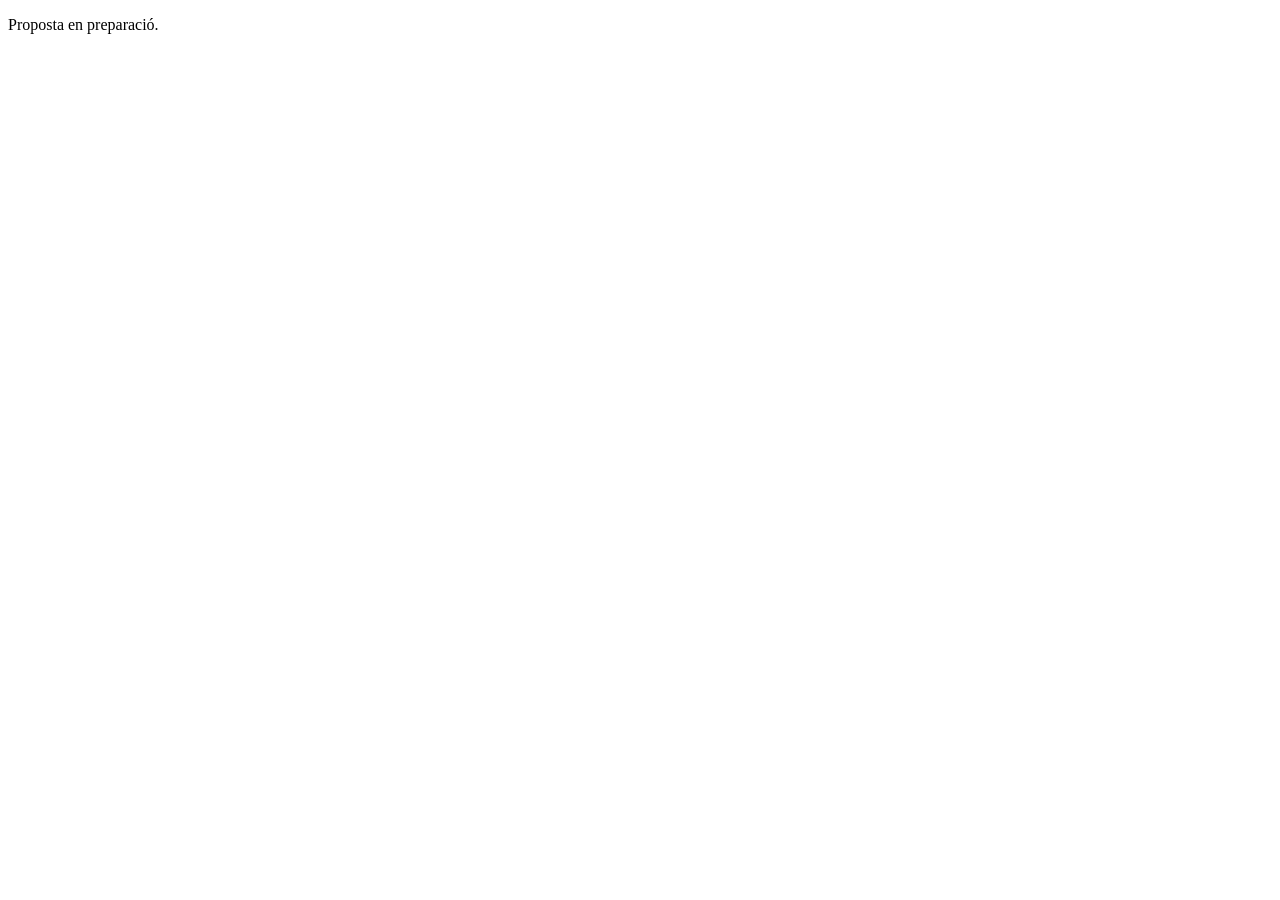
==== prototype/index.html @ 44f66bef "chore: estructura inicial del proyecto Residència Sant Miquel Arcàngel Co-Authored-By: Claude Opus 5" ====
<!doctype html>
<html lang="ca">
<head>
<meta charset="utf-8">
<meta name="viewport" content="width=device-width, initial-scale=1">
<meta name="robots" content="noindex, nofollow">
<title>Residència Sant Miquel Arcàngel — en preparació</title>
</head>
<body><p>Proposta en preparació.</p></body>
</html>
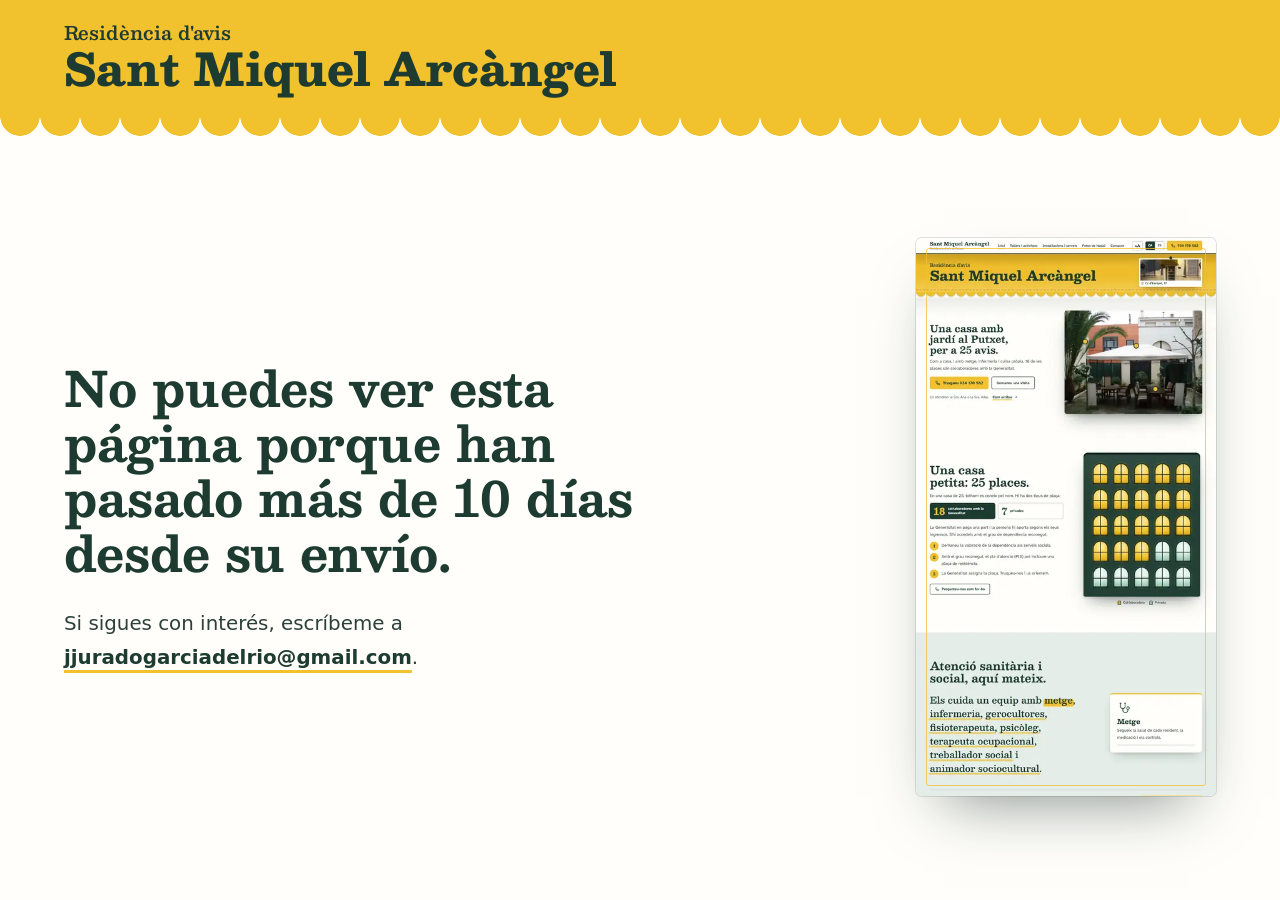
==== commit 3b6f5b48: "feat: prototipo de homepage, dirección «Tendal» Home bilingüe (catalán por defecto, castellano con e" ====
--- a/prototype/index.html
+++ b/prototype/index.html
@@ -2,9 +2,604 @@
 <html lang="ca">
 <head>
 <meta charset="utf-8">
-<meta name="viewport" content="width=device-width, initial-scale=1">
+<meta name="viewport" content="width=device-width, initial-scale=1, viewport-fit=cover">
+<title>Residència d'avis al Putxet, Barcelona | Sant Miquel Arcàngel</title>
+<meta name="description" content="Residència d'avis de 25 places en una torre amb jardí al Putxet (Barcelona): metge, infermeria i cuina pròpia, 18 places col·laboradores amb la Generalitat. Truqueu al 934 170 582.">
+<link rel="canonical" href="https://www.residenciasantmiquel.net/">
+<!-- Prototipo de propuesta: fuera de los buscadores. En la web definitiva, quitar esta línea. -->
 <meta name="robots" content="noindex, nofollow">
-<title>Residència Sant Miquel Arcàngel — en preparació</title>
+<meta name="theme-color" content="#F2C12E">
+<meta property="og:type" content="website">
+<meta property="og:locale" content="ca_ES">
+<meta property="og:locale:alternate" content="es_ES">
+<meta property="og:site_name" content="Residència d'avis Sant Miquel Arcàngel">
+<meta property="og:title" content="Una casa amb jardí al Putxet, per a 25 avis | Sant Miquel Arcàngel">
+<meta property="og:description" content="Residència d'avis a Barcelona amb metge, infermeria i cuina pròpia. 18 places col·laboradores amb la Generalitat. Carrer d'Escipió, 17.">
+<meta property="og:url" content="https://www.residenciasantmiquel.net/">
+<meta property="og:image" content="https://jjurado2026.github.io/residencia-sant-miquel/assets/img/jardin-1280.webp">
+<meta property="og:image:type" content="image/webp">
+<meta property="og:image:width" content="1280">
+<meta property="og:image:height" content="960">
+<meta property="og:image:alt" content="El jardí de la residència Sant Miquel Arcàngel, amb pèrgola, taules i una palmera">
+<meta name="twitter:card" content="summary_large_image">
+<link rel="icon" href="assets/img/favicon.svg" type="image/svg+xml">
+<link rel="apple-touch-icon" href="assets/img/apple-touch-icon.png">
+<script>
+  /* Caducidad: la propuesta se ve 10 días desde su envío (el día de envío cuenta). PROVISIONAL, como si se
+     enviara el 27-oct-2026: visible hasta el jueves 5 de noviembre de 2026 a las 23:59 de Madrid
+     (6-nov 00:00 CET = 5-nov 23:00 UTC). Ajustar al día real de envío. En local no caduca;
+     ?caducada lo simula. */
+  (function () {
+    var fin = Date.UTC(2026, 10, 5, 23, 0);
+    if (/[?&]caducada\b/.test(location.search) || (location.protocol !== 'file:' && !/^(localhost|127\.0\.0\.1)$/.test(location.hostname) && Date.now() >= fin)) {
+      document.documentElement.style.display = 'none';
+      location.replace('caducada.html');
+    }
+  })();
+</script>
+<script>
+  /* Antes del primer pintado: idioma (?idioma=es o el que eligió la persona), texto grande y
+     ?ss (capturas) o «reducir movimiento» → «quieto»: nada se mueve y todo se ve. Si base.js no llega,
+     a los 4 s se pasa a «quieto». */
+  (function (d) {
+    var q = location.search, idioma = null, gran = false;
+    try { idioma = localStorage.getItem('sm-idioma'); gran = localStorage.getItem('sm-text') === 'gran'; } catch (e) {}
+    var m = q.match(/[?&]idioma=(ca|es)\b/);
+    if (m) idioma = m[1];
+    if (idioma === 'es') d.lang = 'es';
+    if (gran) d.classList.add('text-gran');
+    var ss = /[?&]ss\b/.test(q);
+    var quiet = ss || (window.matchMedia && matchMedia('(prefers-reduced-motion: reduce)').matches);
+    d.classList.add(quiet ? 'quieto' : 'anima');
+    if (ss) d.classList.add('captura');
+    setTimeout(function () { if (!window.SM) { d.classList.remove('anima'); d.classList.add('quieto'); } }, 4000);
+  })(document.documentElement);
+</script>
+<link rel="preload" href="assets/fonts/besley.woff2" as="font" type="font/woff2" crossorigin>
+<link rel="preload" href="assets/fonts/atkinson-hyperlegible-next.woff2" as="font" type="font/woff2" crossorigin>
+<link rel="preload" as="image" href="assets/img/jardin-960.webp" imagesrcset="assets/img/jardin-640.webp 640w, assets/img/jardin-960.webp 960w, assets/img/jardin-1280.webp 1280w, assets/img/jardin-1600.webp 1600w" imagesizes="(min-width: 900px) 46vw, 90vw" fetchpriority="high">
+<link rel="stylesheet" href="assets/css/base.css?v=1">
+<link rel="stylesheet" href="assets/css/home.css?v=1">
+<script src="assets/js/base.js?v=1" defer></script>
+<script src="assets/js/home.js?v=1" defer></script>
+<script type="application/ld+json">
+{
+  "@context": "https://schema.org",
+  "@type": "LocalBusiness",
+  "@id": "https://www.residenciasantmiquel.net/#residencia",
+  "name": "Residència d'avis Sant Miquel Arcàngel",
+  "legalName": "Residencia de Ancianos San Miguel Arcángel S.L.",
+  "description": "Residència d'avis de 25 places (18 col·laboradores amb la Generalitat de Catalunya i 7 privades) en una torre amb jardí al Putxet, Barcelona. Metge, infermeria, fisioteràpia, psicologia, teràpia ocupacional, treball social, animació sociocultural i gerocultores; cuina pròpia, podologia i perruqueria.",
+  "url": "https://www.residenciasantmiquel.net/",
+  "image": "https://jjurado2026.github.io/residencia-sant-miquel/assets/img/jardin-1280.webp",
+  "telephone": "+34 934 170 582",
+  "email": "residencia_sant_miquel@hotmail.com",
+  "address": {
+    "@type": "PostalAddress",
+    "streetAddress": "Carrer d'Escipió, 17",
+    "postalCode": "08023",
+    "addressLocality": "Barcelona",
+    "addressRegion": "Catalunya",
+    "addressCountry": "ES"
+  },
+  "geo": { "@type": "GeoCoordinates", "latitude": 41.407642, "longitude": 2.1461396 },
+  "areaServed": "Barcelona",
+  "knowsLanguage": ["ca", "es"],
+  "amenityFeature": [
+    { "@type": "LocationFeatureSpecification", "name": "Jardí", "value": true },
+    { "@type": "LocationFeatureSpecification", "name": "Cuina pròpia", "value": true },
+    { "@type": "LocationFeatureSpecification", "name": "Banys assistits", "value": true }
+  ]
+}
+</script>
 </head>
-<body><p>Proposta en preparació.</p></body>
+<body>
+<svg width="0" height="0" style="position:absolute" aria-hidden="true" focusable="false">
+  <symbol id="i-tel" viewBox="0 0 24 24"><path d="M5 3.5h3.6l1.9 4.8-2.4 1.5a11.5 11.5 0 0 0 6.1 6.1l1.5-2.4 4.8 1.9V19a2 2 0 0 1-2 2A17 17 0 0 1 3 5.5a2 2 0 0 1 2-2z"/></symbol>
+  <symbol id="i-correu" viewBox="0 0 24 24"><rect x="3" y="5" width="18" height="14" rx="2"/><path d="m3.5 6.5 8.5 6.5 8.5-6.5"/></symbol>
+  <symbol id="i-pin" viewBox="0 0 24 24"><path d="M12 21.5s-7-6.3-7-12a7 7 0 0 1 14 0c0 5.7-7 12-7 12z"/><circle cx="12" cy="9.5" r="2.6"/></symbol>
+  <symbol id="i-fletxa" viewBox="0 0 24 24"><path d="M4.5 12h15M13.5 6l6 6-6 6"/></symbol>
+  <symbol id="i-tanca" viewBox="0 0 24 24"><path d="M6 6l12 12M18 6 6 18"/></symbol>
+  <symbol id="i-menu" viewBox="0 0 24 24"><path d="M4 7h16M4 12h16M4 17h16"/></symbol>
+  <symbol id="i-esq" viewBox="0 0 24 24"><path d="M15 5.5 8.5 12l6.5 6.5"/></symbol>
+  <symbol id="i-dre" viewBox="0 0 24 24"><path d="M9 5.5l6.5 6.5L9 18.5"/></symbol>
+  <symbol id="i-check" viewBox="0 0 24 24"><path d="M5 12.5l4.5 4.5L19 7.5"/></symbol>
+  <symbol id="i-metro" viewBox="0 0 24 24"><rect x="5" y="3" width="14" height="14.5" rx="3.5"/><path d="M5 11.5h14M8.5 21l1.6-3.5M15.5 21l-1.6-3.5"/><circle cx="9" cy="14.5" r=".6"/><circle cx="15" cy="14.5" r=".6"/></symbol>
+  <symbol id="i-bus" viewBox="0 0 24 24"><rect x="4" y="3" width="16" height="15" rx="2.5"/><path d="M4 11h16M4 6.5h16M7.5 21v-3M16.5 21v-3"/><circle cx="8" cy="14.5" r=".6"/><circle cx="16" cy="14.5" r=".6"/></symbol>
+  <symbol id="i-tren" viewBox="0 0 24 24"><path d="M7 3h10a3 3 0 0 1 3 3v8a3 3 0 0 1-3 3H7a3 3 0 0 1-3-3V6a3 3 0 0 1 3-3zM4 10h16M12 3v7M8 21l2-4M16 21l-2-4"/></symbol>
+  <symbol id="i-peu" viewBox="0 0 24 24"><path d="M9.2 21c-2.6 0-3.7-2.2-3.1-4.7l1-5.1c.4-1.9 1.9-2.9 3.4-2.4 1.6.5 2.4 2.2 2 4.3l-1 5c-.4 1.9-1 2.9-2.3 2.9z"/><circle cx="14.2" cy="7.2" r="1.1"/><circle cx="16.6" cy="8.6" r=".95"/><circle cx="18.3" cy="10.6" r=".8"/><circle cx="12.2" cy="5" r="1.2"/></symbol>
+  <symbol id="i-metge" viewBox="0 0 24 24"><path d="M6 3v5.5a4 4 0 0 0 8 0V3"/><path d="M10 12.5V15a4.5 4.5 0 0 0 9 0v-1.2"/><circle cx="19" cy="11.6" r="2.2"/><path d="M5 3h2M13 3h2"/></symbol>
+  <symbol id="i-infermeria" viewBox="0 0 24 24"><path d="M20.6 8.8a4.9 4.9 0 0 0-8.6-3.1 4.9 4.9 0 0 0-8.6 3.1c0 5.5 8.6 11.7 8.6 11.7s8.6-6.2 8.6-11.7z"/><path d="M3.6 11.6h4.1l1.8-2.8 2.9 5.6 1.9-2.8h6"/></symbol>
+  <symbol id="i-gerocultora" viewBox="0 0 24 24"><path d="M12 11s-3.6-2.3-3.6-4.6a2 2 0 0 1 3.6-1.2 2 2 0 0 1 3.6 1.2C15.6 8.7 12 11 12 11z"/><path d="M2.5 15h3.7l3.4 1.9h4a1.5 1.5 0 0 0 0-3h-3.1"/><path d="M14.2 15.6l4.5-2.1a1.6 1.6 0 0 1 1.9 2.5L15.5 20.5H7.6L2.5 18"/></symbol>
+  <symbol id="i-fisio" viewBox="0 0 24 24"><circle cx="12" cy="4.6" r="1.9"/><path d="M12 7.6v6.2l-3.4 7M12 13.8l3.4 7M6.5 9.4l5.5 1.2 5.5-1.2"/></symbol>
+  <symbol id="i-psico" viewBox="0 0 24 24"><path d="M4 4.5h10.5a2 2 0 0 1 2 2V11a2 2 0 0 1-2 2H9.2L5.5 16v-3H4a2 2 0 0 1-2-2V6.5a2 2 0 0 1 2-2z"/><path d="M19.5 9h.5a2 2 0 0 1 2 2v4.5a2 2 0 0 1-2 2h-1.4v3l-3.7-3h-3.2"/></symbol>
+  <symbol id="i-to" viewBox="0 0 24 24"><path d="M5 8.5h3.2a2.3 2.3 0 1 1 4.6 0H16v3.2a2.3 2.3 0 1 1 0 4.6V20h-3.2a2.3 2.3 0 1 0-4.6 0H5v-3.7a2.3 2.3 0 1 0 0-4.6z"/></symbol>
+  <symbol id="i-social" viewBox="0 0 24 24"><path d="M6.5 3h7.5l4.5 4.5V21h-12z"/><path d="M14 3v4.5h4.5M9.5 14.2l2 2 4-4.2"/></symbol>
+  <symbol id="i-animador" viewBox="0 0 24 24"><path d="M9 18V6.2l10.5-2.2v11.8"/><circle cx="6.8" cy="18" r="2.2"/><circle cx="17.3" cy="15.8" r="2.2"/><path d="M9 10.2l10.5-2.2"/></symbol>
+  <symbol id="i-cuina" viewBox="0 0 24 24"><path d="M4.5 11h15v3.5a5.5 5.5 0 0 1-5.5 5.5h-4a5.5 5.5 0 0 1-5.5-5.5z"/><path d="M2.5 11h19M9.3 7.6c0-1.5 1.4-1.5 1.4-3M13.6 7.6c0-1.5 1.4-1.5 1.4-3"/></symbol>
+  <symbol id="i-tisores" viewBox="0 0 24 24"><circle cx="6" cy="17.5" r="2.6"/><circle cx="6" cy="6.5" r="2.6"/><path d="M8.2 7.9 20 16.5M8.2 16.1 20 7.5"/></symbol>
+  <symbol id="i-acompanya" viewBox="0 0 24 24"><circle cx="8" cy="6.8" r="2.6"/><circle cx="16.4" cy="6.8" r="2.6"/><path d="M2.8 20v-1.8a4.4 4.4 0 0 1 4.4-4.4h1.6a4.4 4.4 0 0 1 4.4 4.4V20"/><path d="M14.6 13.8h1.6a4.4 4.4 0 0 1 4.4 4.4V20"/></symbol>
+</svg>
+
+<a class="saltar" href="#contingut"><span lang="ca">Salta al contingut</span><span lang="es">Saltar al contenido</span></a>
+
+<header class="cab" data-cab>
+  <div class="cab__dins">
+    <a class="marca" href="https://www.residenciasantmiquel.net/">
+      <span class="marca__nom">Sant Miquel Arcàngel</span>
+      <span class="marca__sub"><span lang="ca">Residència d'avis al Putxet</span><span lang="es">Residencia de mayores en el Putxet</span></span>
+    </a>
+    <nav class="menu" aria-label="Menú">
+      <ul>
+        <li><a href="https://www.residenciasantmiquel.net/" aria-current="page"><span lang="ca">Inici</span><span lang="es">Inicio</span></a></li>
+        <li><a href="https://www.residenciasantmiquel.net/tallers-i-activitats/"><span lang="ca">Tallers i activitats</span><span lang="es">Talleres y actividades</span></a></li>
+        <li><a href="https://www.residenciasantmiquel.net/instal-lacions-serveis/"><span lang="ca">Instal·lacions i serveis</span><span lang="es">Instalaciones y servicios</span></a></li>
+        <li><a href="https://www.residenciasantmiquel.net/fotos-nadal/"><span lang="ca">Fotos de Nadal</span><span lang="es">Fotos de Navidad</span></a></li>
+        <li><a href="https://www.residenciasantmiquel.net/contacte/"><span lang="ca">Contacte</span><span lang="es">Contacto</span></a></li>
+      </ul>
+    </nav>
+    <div class="cab__eines">
+      <button class="eina eina--text" type="button" data-text-gran aria-pressed="false" aria-label="Text gran" data-aria-es="Texto grande"><span class="eina__aa" aria-hidden="true"><small>A</small>A</span><span lang="ca">Text gran</span><span lang="es">Texto grande</span></button>
+      <div class="idioma" role="group" aria-label="Idioma">
+        <button type="button" data-idioma="ca" aria-pressed="true" title="Català">CA</button>
+        <button type="button" data-idioma="es" aria-pressed="false" title="Castellano">ES</button>
+      </div>
+      <a class="boton boton--groc cab__tel" href="tel:+34934170582" aria-label="Truqueu al 934 170 582" data-aria-es="Llame al 934 170 582"><svg class="icona" aria-hidden="true"><use href="#i-tel"/></svg><span>934 170 582</span></a>
+      <button class="cab__obre" type="button" data-obre-menu aria-expanded="false" aria-controls="menu-mobil"><svg class="icona" aria-hidden="true"><use href="#i-menu"/></svg><span class="sr"><span lang="ca">Menú</span><span lang="es">Menú</span></span></button>
+    </div>
+  </div>
+</header>
+
+<div class="menu-mobil" id="menu-mobil" data-menu hidden>
+  <ul>
+    <li><a href="https://www.residenciasantmiquel.net/" aria-current="page"><span lang="ca">Inici</span><span lang="es">Inicio</span></a></li>
+    <li><a href="https://www.residenciasantmiquel.net/tallers-i-activitats/"><span lang="ca">Tallers i activitats</span><span lang="es">Talleres y actividades</span></a></li>
+    <li><a href="https://www.residenciasantmiquel.net/instal-lacions-serveis/"><span lang="ca">Instal·lacions i serveis</span><span lang="es">Instalaciones y servicios</span></a></li>
+    <li><a href="https://www.residenciasantmiquel.net/fotos-nadal/"><span lang="ca">Fotos de Nadal</span><span lang="es">Fotos de Navidad</span></a></li>
+    <li><a href="https://www.residenciasantmiquel.net/contacte/"><span lang="ca">Contacte</span><span lang="es">Contacto</span></a></li>
+  </ul>
+  <div class="menu-mobil__eines">
+    <button class="eina eina--text" type="button" data-text-gran aria-pressed="false" aria-label="Text gran" data-aria-es="Texto grande"><span class="eina__aa" aria-hidden="true"><small>A</small>A</span><span lang="ca">Text gran</span><span lang="es">Texto grande</span></button>
+    <div class="idioma" role="group" aria-label="Idioma">
+      <button type="button" data-idioma="ca" aria-pressed="true" title="Català">CA</button>
+      <button type="button" data-idioma="es" aria-pressed="false" title="Castellano">ES</button>
+    </div>
+  </div>
+  <a class="boton boton--groc menu-mobil__trucar" href="tel:+34934170582"><svg class="icona" aria-hidden="true"><use href="#i-tel"/></svg><span lang="ca">Truqueu al 934 170 582</span><span lang="es">Llame al 934 170 582</span></a>
+</div>
+
+<main id="contingut">
+
+  <!-- 1 · HERO «Tendal»: su toldo amarillo se despliega con el nombre -->
+  <section class="hero" data-hero aria-labelledby="hero-titol">
+    <div class="tendal" data-tendal>
+      <div class="tendal__roda">
+        <div class="tendal__tela">
+          <h1 class="tendal__nom" id="hero-titol">
+            <span class="tendal__pre"><span lang="ca">Residència d'avis</span><span lang="es">Residencia de mayores</span></span>
+            <span class="tendal__gran">Sant Miquel Arcàngel</span>
+          </h1>
+          <figure class="tendal__facana">
+            <span class="tendal__foto"><img data-foto src="assets/img/fachada-800.webp" srcset="assets/img/fachada-480.webp 480w, assets/img/fachada-800.webp 800w, assets/img/fachada-1200.webp 1200w" sizes="(min-width: 900px) 26vw, 1px" width="800" height="279" alt="La façana de la residència al carrer d'Escipió, 17, amb el tendal groc sobre la porta" data-alt-es="La fachada de la residencia en la calle Escipió, 17, con el toldo amarillo sobre la puerta" fetchpriority="high"></span>
+            <figcaption><svg class="icona" aria-hidden="true"><use href="#i-pin"/></svg><span lang="ca">C/ d'Escipió, 17</span><span lang="es">C/ Escipió, 17</span></figcaption>
+          </figure>
+        </div>
+        <div class="tendal__volant" aria-hidden="true" data-bucle><i style="--i:0"></i><i style="--i:1"></i><i style="--i:2"></i><i style="--i:3"></i><i style="--i:4"></i><i style="--i:5"></i><i style="--i:6"></i><i style="--i:7"></i><i style="--i:8"></i><i style="--i:9"></i><i style="--i:10"></i><i style="--i:11"></i><i style="--i:12"></i><i style="--i:13"></i><i style="--i:14"></i><i style="--i:15"></i><i style="--i:16"></i><i style="--i:17"></i><i style="--i:18"></i><i style="--i:19"></i><i style="--i:20"></i><i style="--i:21"></i><i style="--i:22"></i><i style="--i:23"></i><i style="--i:24"></i><i style="--i:25"></i><i style="--i:26"></i><i style="--i:27"></i><i style="--i:28"></i><i style="--i:29"></i><i style="--i:30"></i><i style="--i:31"></i><i style="--i:32"></i><i style="--i:33"></i><i style="--i:34"></i><i style="--i:35"></i><i style="--i:36"></i><i style="--i:37"></i><i style="--i:38"></i><i style="--i:39"></i><i style="--i:40"></i><i style="--i:41"></i><i style="--i:42"></i><i style="--i:43"></i><i style="--i:44"></i><i style="--i:45"></i><i style="--i:46"></i><i style="--i:47"></i><i style="--i:48"></i><i style="--i:49"></i><i style="--i:50"></i><i style="--i:51"></i><i style="--i:52"></i><i style="--i:53"></i><i style="--i:54"></i><i style="--i:55"></i><i style="--i:56"></i><i style="--i:57"></i></div>
+      </div>
+    </div>
+
+    <div class="hero__cos">
+      <div class="hero__text">
+        <p class="hero__lema"><span lang="ca">Una casa amb jardí al Putxet, per a 25&nbsp;avis.</span><span lang="es">Una casa con jardín en el Putxet, para 25&nbsp;mayores.</span></p>
+        <p class="hero__entrada"><span lang="ca">Com a casa, i amb metge, infermeria i cuina pròpia. 18 de les places són col·laboradores amb la Generalitat.</span><span lang="es">Como en casa, y con médico, enfermería y cocina propia. 18 de las plazas son colaboradoras con la Generalitat.</span></p>
+        <div class="hero__accions">
+          <a class="boton boton--groc boton--trucada" href="tel:+34934170582"><svg class="icona" aria-hidden="true"><use href="#i-tel"/></svg><span><strong lang="ca">Truqueu</strong><strong lang="es">Llame</strong> <span class="num">934&nbsp;170&nbsp;582</span></span></a>
+          <a class="boton hero__visita" href="#visita"><span lang="ca">Demaneu una visita</span><span lang="es">Pida una visita</span></a>
+        </div>
+        <p class="hero__qui"><span lang="ca">Us atendran la Sra. Ana o la Sra. Alba.</span><span lang="es">Le atenderán la Sra. Ana o la Sra. Alba.</span> <a class="enllac" href="#arribar"><span lang="ca">Com arribar</span><span lang="es">Cómo llegar</span><svg class="icona" aria-hidden="true"><use href="#i-fletxa"/></svg></a></p>
+      </div>
+
+      <div class="hero__jardi">
+        <figure class="foto-punts" data-punts>
+          <span class="foto-punts__marc"><img data-foto src="assets/img/jardin-960.webp" srcset="assets/img/jardin-640.webp 640w, assets/img/jardin-960.webp 960w, assets/img/jardin-1280.webp 1280w, assets/img/jardin-1600.webp 1600w" sizes="(min-width: 900px) 46vw, 90vw" width="1280" height="960" alt="El jardí de la residència: una pèrgola blanca amb taules i butaques de fusta, una palmera i plantes, davant de la casa" data-alt-es="El jardín de la residencia: una pérgola blanca con mesas y butacas de madera, una palmera y plantas, delante de la casa" fetchpriority="high"></span>
+          <button class="punt" type="button" style="--x:52%;--y:34%;--n:0" data-punt aria-label="La pèrgola" data-aria-es="La pérgola"><span class="punt__etiqueta"><span lang="ca">La pèrgola, per estar a l'ombra</span><span lang="es">La pérgola, para estar a la sombra</span></span></button>
+          <button class="punt punt--esq" type="button" style="--x:66%;--y:76%;--n:1" data-punt aria-label="Taules i butaques" data-aria-es="Mesas y butacas"><span class="punt__etiqueta"><span lang="ca">Taules i butaques per seure a fora</span><span lang="es">Mesas y butacas para sentarse fuera</span></span></button>
+          <button class="punt punt--dre" type="button" style="--x:15%;--y:30%;--n:2" data-punt aria-label="Plantes i una palmera" data-aria-es="Plantas y una palmera"><span class="punt__etiqueta"><span lang="ca">Plantes i una palmera</span><span lang="es">Plantas y una palmera</span></span></button>
+          <figcaption class="sr"><span lang="ca">El jardí</span><span lang="es">El jardín</span></figcaption>
+        </figure>
+      </div>
+    </div>
+  </section>
+
+  <!-- 2 · PLAZAS: 25 ventanas -->
+  <section class="places" id="places" aria-labelledby="places-titol">
+    <div class="places__dins">
+      <div class="places__text" data-revela>
+        <h2 data-paraules id="places-titol"><span lang="ca">Una casa petita: 25&nbsp;places.</span><span lang="es">Una casa pequeña: 25&nbsp;plazas.</span></h2>
+        <p class="places__entrada"><span lang="ca">En una casa de 25, tothom es coneix pel nom. Hi ha dos tipus de plaça:</span><span lang="es">En una casa de 25, todo el mundo se conoce por su nombre. Hay dos tipos de plaza:</span></p>
+
+        <div class="tipus" role="tablist" aria-label="Tipus de plaça" data-tipus>
+          <button class="tipus__boto" type="button" role="tab" id="tab-col" aria-controls="panell-col" aria-selected="true" data-grup="col">
+            <span class="tipus__xifra">18</span><span class="tipus__nom"><span lang="ca">col·laboradores amb la Generalitat</span><span lang="es">colaboradoras con la Generalitat</span></span>
+          </button>
+          <button class="tipus__boto" type="button" role="tab" id="tab-priv" aria-controls="panell-priv" aria-selected="false" tabindex="-1" data-grup="priv">
+            <span class="tipus__xifra">7</span><span class="tipus__nom"><span lang="ca">privades</span><span lang="es">privadas</span></span>
+          </button>
+        </div>
+
+        <div class="panell" role="tabpanel" id="panell-col" aria-labelledby="tab-col">
+          <p><span lang="ca">La Generalitat en paga una part i la persona hi aporta segons els seus ingressos. S'hi accedeix amb el grau de dependència reconegut:</span><span lang="es">La Generalitat paga una parte y la persona aporta según sus ingresos. Se accede con el grado de dependencia reconocido:</span></p>
+          <ol class="passos">
+            <li><span lang="ca">Demaneu la valoració de la dependència als serveis socials.</span><span lang="es">Solicite la valoración de la dependencia en servicios sociales.</span></li>
+            <li><span lang="ca">Amb el grau reconegut, el pla d'atenció (PIA) pot incloure una plaça de residència.</span><span lang="es">Con el grado reconocido, el plan de atención (PIA) puede incluir una plaza de residencia.</span></li>
+            <li><span lang="ca">La Generalitat assigna la plaça. Truqueu-nos i us orientem.</span><span lang="es">La Generalitat asigna la plaza. Llámenos y le orientamos.</span></li>
+          </ol>
+          <a class="boton" href="tel:+34934170582"><svg class="icona" aria-hidden="true"><use href="#i-tel"/></svg><span lang="ca">Pregunteu-nos com fer-ho</span><span lang="es">Pregúntenos cómo hacerlo</span></a>
+        </div>
+        <div class="panell" role="tabpanel" id="panell-priv" aria-labelledby="tab-priv" hidden>
+          <p><span lang="ca">Ingrés directe quan hi ha plaça lliure, sense passar per la llista de la Generalitat. Si teniu el grau de dependència reconegut, potser podeu demanar una ajuda per pagar-la.</span><span lang="es">Ingreso directo cuando hay plaza libre, sin pasar por la lista de la Generalitat. Si tiene el grado de dependencia reconocido, quizá pueda pedir una ayuda para pagarla.</span></p>
+          <ul class="fets">
+            <li><svg class="icona" aria-hidden="true"><use href="#i-check"/></svg><span lang="ca">Habitació individual, doble o triple</span><span lang="es">Habitación individual, doble o triple</span></li>
+            <li><svg class="icona" aria-hidden="true"><use href="#i-check"/></svg><span lang="ca">El mateix equip i la mateixa casa</span><span lang="es">El mismo equipo y la misma casa</span></li>
+          </ul>
+          <a class="boton" href="tel:+34934170582"><svg class="icona" aria-hidden="true"><use href="#i-tel"/></svg><span lang="ca">Pregunteu preu i disponibilitat</span><span lang="es">Pregunte precio y disponibilidad</span></a>
+        </div>
+      </div>
+
+      <div class="facana25" data-finestres data-grup-actiu="tots">
+        <div class="facana25__mur" role="img" aria-label="25 places: 18 col·laboradores amb la Generalitat i 7 privades" data-aria-es="25 plazas: 18 colaboradoras con la Generalitat y 7 privadas">
+          <span class="finestra" data-g="col" style="--i:0"></span><span class="finestra" data-g="col" style="--i:1"></span><span class="finestra" data-g="col" style="--i:2"></span><span class="finestra" data-g="col" style="--i:3"></span><span class="finestra" data-g="col" style="--i:4"></span>
+          <span class="finestra" data-g="col" style="--i:5"></span><span class="finestra" data-g="col" style="--i:6"></span><span class="finestra" data-g="col" style="--i:7"></span><span class="finestra" data-g="col" style="--i:8"></span><span class="finestra" data-g="col" style="--i:9"></span>
+          <span class="finestra" data-g="col" style="--i:10"></span><span class="finestra" data-g="col" style="--i:11"></span><span class="finestra" data-g="col" style="--i:12"></span><span class="finestra" data-g="col" style="--i:13"></span><span class="finestra" data-g="col" style="--i:14"></span>
+          <span class="finestra" data-g="col" style="--i:15"></span><span class="finestra" data-g="col" style="--i:16"></span><span class="finestra" data-g="col" style="--i:17"></span><span class="finestra" data-g="priv" style="--i:18"></span><span class="finestra" data-g="priv" style="--i:19"></span>
+          <span class="finestra" data-g="priv" style="--i:20"></span><span class="finestra" data-g="priv" style="--i:21"></span><span class="finestra" data-g="priv" style="--i:22"></span><span class="finestra" data-g="priv" style="--i:23"></span><span class="finestra" data-g="priv" style="--i:24"></span>
+        </div>
+        <p class="facana25__peu" aria-hidden="true"><span class="clau clau--col"></span><span lang="ca">Col·laboradora</span><span lang="es">Colaboradora</span><span class="clau clau--priv"></span><span lang="ca">Privada</span><span lang="es">Privada</span></p>
+      </div>
+    </div>
+  </section>
+
+  <!-- 3 · EQUIPO: la frase que nombra los oficios -->
+  <section class="equip" id="equip" aria-labelledby="equip-titol">
+    <div class="equip__dins">
+      <h2 data-paraules id="equip-titol" data-revela><span lang="ca">Atenció sanitària i social, aquí mateix.</span><span lang="es">Atención sanitaria y social, aquí mismo.</span></h2>
+      <div class="equip__cos" data-equip>
+        <p class="equip__frase" data-revela>
+          <span lang="ca">Els cuida un equip amb <button type="button" class="ofici" data-ofici="metge">metge</button>, <button type="button" class="ofici" data-ofici="infermeria">infermeria</button>, <button type="button" class="ofici" data-ofici="gerocultores">gerocultores</button>, <button type="button" class="ofici" data-ofici="fisio">fisioterapeuta</button>, <button type="button" class="ofici" data-ofici="psico">psicòleg</button>, <button type="button" class="ofici" data-ofici="to">terapeuta ocupacional</button>, <button type="button" class="ofici" data-ofici="social">treballador social</button> i <button type="button" class="ofici" data-ofici="animador">animador sociocultural</button>.</span>
+          <span lang="es">Los cuida un equipo con <button type="button" class="ofici" data-ofici="metge">médico</button>, <button type="button" class="ofici" data-ofici="infermeria">enfermería</button>, <button type="button" class="ofici" data-ofici="gerocultores">gerocultoras</button>, <button type="button" class="ofici" data-ofici="fisio">fisioterapeuta</button>, <button type="button" class="ofici" data-ofici="psico">psicólogo</button>, <button type="button" class="ofici" data-ofici="to">terapeuta ocupacional</button>, <button type="button" class="ofici" data-ofici="social">trabajador social</button> y <button type="button" class="ofici" data-ofici="animador">animador sociocultural</button>.</span>
+        </p>
+        <div class="fitxa" data-fitxa aria-live="polite">
+          <div class="fitxa__dins" data-fitxa-dins>
+            <svg class="fitxa__icona icona" aria-hidden="true"><use href="#i-metge"/></svg>
+            <p class="fitxa__rol" data-fitxa-rol>Metge</p>
+            <p class="fitxa__que" data-fitxa-que>Segueix la salut de cada resident, la medicació i els controls.</p>
+          </div>
+          <div class="fitxa__progres" aria-hidden="true"><i data-fitxa-barra></i></div>
+        </div>
+      </div>
+      <div class="equip__peu" data-revela>
+        <ul class="serveis">
+          <li><svg class="icona" aria-hidden="true"><use href="#i-peu"/></svg><span lang="ca">Podologia</span><span lang="es">Podología</span></li>
+          <li><svg class="icona" aria-hidden="true"><use href="#i-tisores"/></svg><span lang="ca">Perruqueria</span><span lang="es">Peluquería</span></li>
+          <li><svg class="icona" aria-hidden="true"><use href="#i-acompanya"/></svg><span lang="ca">Servei d'acompanyament</span><span lang="es">Servicio de acompañamiento</span></li>
+          <li><svg class="icona" aria-hidden="true"><use href="#i-cuina"/></svg><span lang="ca">Cuina pròpia</span><span lang="es">Cocina propia</span></li>
+        </ul>
+        <a class="boton boton--groc" href="tel:+34934170582"><svg class="icona" aria-hidden="true"><use href="#i-tel"/></svg><span lang="ca">Truqueu i us ho expliquem</span><span lang="es">Llame y se lo explicamos</span></a>
+      </div>
+    </div>
+  </section>
+
+  <!-- 4 · LA CASA: pila de fotos sobre la pared de dos tonos de sus salas -->
+  <section class="casa" id="casa" aria-labelledby="casa-titol">
+    <div class="casa__dins">
+      <div class="casa__text" data-revela>
+        <h2 data-paraules id="casa-titol"><span lang="ca">La casa, per dins.</span><span lang="es">La casa, por dentro.</span></h2>
+        <p><span lang="ca">Una torre amb jardí, adaptada per als avis. Habitacions individuals, dobles i triples, totes exteriors.</span><span lang="es">Una torre con jardín, adaptada para los mayores. Habitaciones individuales, dobles y triples, todas exteriores.</span></p>
+        <ol class="estances" data-estances aria-label="Estances" data-aria-es="Estancias">
+          <li><button type="button" data-estanca="0" aria-pressed="true"><span lang="ca">El jardí</span><span lang="es">El jardín</span></button></li>
+          <li><button type="button" data-estanca="1" aria-pressed="false"><span lang="ca">Habitació individual</span><span lang="es">Habitación individual</span></button></li>
+          <li><button type="button" data-estanca="2" aria-pressed="false"><span lang="ca">Habitació doble</span><span lang="es">Habitación doble</span></button></li>
+          <li><button type="button" data-estanca="3" aria-pressed="false"><span lang="ca">La sala</span><span lang="es">La sala</span></button></li>
+          <li><button type="button" data-estanca="4" aria-pressed="false"><span lang="ca">Els passadissos</span><span lang="es">Los pasillos</span></button></li>
+          <li><button type="button" data-estanca="5" aria-pressed="false"><span lang="ca">Els banys</span><span lang="es">Los baños</span></button></li>
+        </ol>
+        <div class="accions">
+          <a class="boton boton--groc" href="#visita"><span lang="ca">Veniu a veure-la</span><span lang="es">Venga a verla</span></a>
+          <a class="enllac" href="https://www.residenciasantmiquel.net/instal-lacions-serveis/"><span lang="ca">Totes les fotos de la casa</span><span lang="es">Todas las fotos de la casa</span><svg class="icona" aria-hidden="true"><use href="#i-fletxa"/></svg></a>
+        </div>
+      </div>
+
+      <div class="pila" data-pila data-bucle>
+        <div class="pila__cartes" data-pila-cartes>
+          <figure class="carta carta--h" data-carta="0">
+            <img data-foto src="assets/img/pergola-960.webp" srcset="assets/img/pergola-640.webp 640w, assets/img/pergola-960.webp 960w, assets/img/pergola-1280.webp 1280w" sizes="(min-width: 960px) 44vw, 88vw" width="1280" height="960" loading="lazy" decoding="async" alt="La pèrgola del jardí, amb butaques de fusta amb coixins, taules i plantes en testos" data-alt-es="La pérgola del jardín, con butacas de madera con cojines, mesas y plantas en macetas">
+          </figure>
+          <figure class="carta carta--h" data-carta="1">
+            <img data-foto src="assets/img/habitacion-individual-960.webp" srcset="assets/img/habitacion-individual-640.webp 640w, assets/img/habitacion-individual-960.webp 960w, assets/img/habitacion-individual-1280.webp 1280w" sizes="(min-width: 960px) 44vw, 88vw" width="1280" height="960" loading="lazy" decoding="async" alt="Una habitació individual amb llit, prestatgeria i finestra amb cortines" data-alt-es="Una habitación individual con cama, estantería y ventana con cortinas">
+          </figure>
+          <figure class="carta carta--v" data-carta="2">
+            <img data-foto src="assets/img/habitacion-doble-720.webp" srcset="assets/img/habitacion-doble-480.webp 480w, assets/img/habitacion-doble-720.webp 720w, assets/img/habitacion-doble-960.webp 960w" sizes="(min-width: 960px) 33vw, 66vw" width="960" height="1280" loading="lazy" decoding="async" alt="Una habitació doble amb dos llits i una finestra assolellada" data-alt-es="Una habitación doble con dos camas y una ventana soleada">
+          </figure>
+          <figure class="carta carta--v" data-carta="3">
+            <img data-foto src="assets/img/sala-estar-720.webp" srcset="assets/img/sala-estar-480.webp 480w, assets/img/sala-estar-720.webp 720w, assets/img/sala-estar-960.webp 960w" sizes="(min-width: 960px) 33vw, 66vw" width="960" height="1280" loading="lazy" decoding="async" alt="Un racó de la sala amb dues butaques de vímet, una tauleta i un quadre d'un paó a la paret groga" data-alt-es="Un rincón de la sala con dos butacas de mimbre, una mesita y un cuadro de un pavo real en la pared amarilla">
+          </figure>
+          <figure class="carta carta--v" data-carta="4">
+            <img data-foto src="assets/img/pasillo-720.webp" srcset="assets/img/pasillo-480.webp 480w, assets/img/pasillo-720.webp 720w, assets/img/pasillo-960.webp 960w" sizes="(min-width: 960px) 33vw, 66vw" width="960" height="1280" loading="lazy" decoding="async" alt="Un passadís llarg i lluminós amb passamans a les parets" data-alt-es="Un pasillo largo y luminoso con pasamanos en las paredes">
+          </figure>
+          <figure class="carta carta--v" data-carta="5">
+            <img data-foto src="assets/img/bano-asistido-576.webp" srcset="assets/img/bano-asistido-480.webp 480w, assets/img/bano-asistido-576.webp 576w" sizes="(min-width: 960px) 33vw, 66vw" width="576" height="768" loading="lazy" decoding="async" alt="Un bany assistit amb plat de dutxa a terra, cadira de dutxa amb rodes i barres per agafar-se" data-alt-es="Un baño asistido con plato de ducha a ras de suelo, silla de ducha con ruedas y barras para agarrarse">
+          </figure>
+        </div>
+        <div class="pila__peu">
+          <p class="pila__text" data-pila-text aria-live="polite"><span lang="ca">El jardí, amb pèrgola i ombra.</span><span lang="es">El jardín, con pérgola y sombra.</span></p>
+          <div class="pila__botons">
+            <button type="button" class="rodo" data-pila-ant><svg class="icona" aria-hidden="true"><use href="#i-esq"/></svg><span class="sr"><span lang="ca">Foto anterior</span><span lang="es">Foto anterior</span></span></button>
+            <button type="button" class="rodo" data-pila-seg><svg class="icona" aria-hidden="true"><use href="#i-dre"/></svg><span class="sr"><span lang="ca">Foto següent</span><span lang="es">Foto siguiente</span></span></button>
+          </div>
+        </div>
+      </div>
+    </div>
+  </section>
+
+  <!-- 5 · TALLERES: exposición «Fet a Sant Miquel» con luces de cuadro -->
+  <section class="tallers" id="tallers" aria-labelledby="tallers-titol">
+    <div class="tallers__dins">
+      <div class="tallers__cap" data-revela>
+        <h2 data-paraules id="tallers-titol"><span lang="ca">Fet a Sant Miquel.</span><span lang="es">Hecho en Sant Miquel.</span></h2>
+        <p><span lang="ca">Obres dels tallers d'expressió plàstica, pintades i retallades a mà. Cada setmana hi ha tallers per moure el cos, la memòria i les mans.</span><span lang="es">Obras de los talleres de expresión plástica, pintadas y recortadas a mano. Cada semana hay talleres para mover el cuerpo, la memoria y las manos.</span></p>
+        <ul class="tallers__llista">
+          <li><span lang="ca">Psicomotricitat</span><span lang="es">Psicomotricidad</span></li>
+          <li><span lang="ca">Orientació a la realitat</span><span lang="es">Orientación a la realidad</span></li>
+          <li><span lang="ca">Calendari i notícies</span><span lang="es">Calendario y noticias</span></li>
+          <li><span lang="ca">Expressió plàstica</span><span lang="es">Expresión plástica</span></li>
+          <li><span lang="ca">Estimulació cognitiva</span><span lang="es">Estimulación cognitiva</span></li>
+          <li><span lang="ca">Cinema</span><span lang="es">Cine</span></li>
+          <li><span lang="ca">Bingo</span><span lang="es">Bingo</span></li>
+        </ul>
+      </div>
+
+      <ul class="expo" data-expo data-bucle>
+        <li class="obra obra--v" style="--i:0">
+          <span class="obra__llum" aria-hidden="true"></span>
+          <button type="button" class="obra__marc" data-obra="0"><img data-foto src="assets/img/obra-miro-400.webp" srcset="assets/img/obra-miro-400.webp 400w, assets/img/obra-miro-576.webp 576w" sizes="(min-width: 1100px) 17vw, 40vw" width="576" height="768" loading="lazy" decoding="async" alt="Pintura emmarcada a la manera de Miró: un ocell vermell i blau amb una vora de colors" data-alt-es="Pintura enmarcada a la manera de Miró: un pájaro rojo y azul con un borde de colores"></button>
+          <p class="cartela"><strong><span lang="ca">A la manera de Miró</span><span lang="es">A la manera de Miró</span></strong><span lang="ca">Pintura</span><span lang="es">Pintura</span></p>
+        </li>
+        <li class="obra obra--h" style="--i:1">
+          <span class="obra__llum" aria-hidden="true"></span>
+          <button type="button" class="obra__marc" data-obra="1"><img data-foto src="assets/img/obra-flores-colores-480.webp" srcset="assets/img/obra-flores-colores-480.webp 480w, assets/img/obra-flores-colores-800.webp 800w" sizes="(min-width: 1100px) 24vw, 56vw" width="800" height="600" loading="lazy" decoding="async" alt="Làmina de flors de molts colors pintades sobre fons verd" data-alt-es="Lámina de flores de muchos colores pintadas sobre fondo verde"></button>
+          <p class="cartela"><strong><span lang="ca">Flors de colors</span><span lang="es">Flores de colores</span></strong><span lang="ca">Dibuix i color</span><span lang="es">Dibujo y color</span></p>
+        </li>
+        <li class="obra obra--v" style="--i:2">
+          <span class="obra__llum" aria-hidden="true"></span>
+          <button type="button" class="obra__marc" data-obra="2"><img data-foto src="assets/img/obra-jarron-claveles-400.webp" srcset="assets/img/obra-jarron-claveles-400.webp 400w, assets/img/obra-jarron-claveles-576.webp 576w" sizes="(min-width: 1100px) 17vw, 40vw" width="576" height="768" loading="lazy" decoding="async" alt="Dibuix d'un gerro blau amb clavells vermells" data-alt-es="Dibujo de un jarrón azul con claveles rojos"></button>
+          <p class="cartela"><strong><span lang="ca">Gerro amb clavells</span><span lang="es">Jarrón con claveles</span></strong><span lang="ca">Dibuix</span><span lang="es">Dibujo</span></p>
+        </li>
+        <li class="obra obra--h" style="--i:3">
+          <span class="obra__llum" aria-hidden="true"></span>
+          <button type="button" class="obra__marc" data-obra="3"><img data-foto src="assets/img/obra-flores-papel-480.webp" srcset="assets/img/obra-flores-papel-480.webp 480w, assets/img/obra-flores-papel-800.webp 800w" sizes="(min-width: 1100px) 24vw, 56vw" width="800" height="600" loading="lazy" decoding="async" alt="Flors de paper de colors en gots decorats sobre una taula" data-alt-es="Flores de papel de colores en vasos decorados sobre una mesa"></button>
+          <p class="cartela"><strong><span lang="ca">Flors de paper</span><span lang="es">Flores de papel</span></strong><span lang="ca">Paper i pintura</span><span lang="es">Papel y pintura</span></p>
+        </li>
+        <li class="obra obra--v" style="--i:4">
+          <span class="obra__llum" aria-hidden="true"></span>
+          <button type="button" class="obra__marc" data-obra="4"><img data-foto src="assets/img/obra-postal-sant-jordi-400.webp" srcset="assets/img/obra-postal-sant-jordi-400.webp 400w, assets/img/obra-postal-sant-jordi-576.webp 576w" sizes="(min-width: 1100px) 17vw, 40vw" width="576" height="768" loading="lazy" decoding="async" alt="Postal pintada a mà amb les paraules Sant Jordi en vermell i groc" data-alt-es="Postal pintada a mano con las palabras Sant Jordi en rojo y amarillo"></button>
+          <p class="cartela"><strong><span lang="ca">Postal de Sant Jordi</span><span lang="es">Postal de Sant Jordi</span></strong><span lang="ca">Retall i color</span><span lang="es">Recorte y color</span></p>
+        </li>
+        <li class="obra obra--v" style="--i:5">
+          <span class="obra__llum" aria-hidden="true"></span>
+          <button type="button" class="obra__marc" data-obra="5"><img data-foto src="assets/img/obra-jarron-flores-400.webp" srcset="assets/img/obra-jarron-flores-400.webp 400w, assets/img/obra-jarron-flores-576.webp 576w" sizes="(min-width: 1100px) 17vw, 40vw" width="576" height="768" loading="lazy" decoding="async" alt="Dibuix d'un gerro blau clar amb flors vermelles sobre una base marró" data-alt-es="Dibujo de un jarrón azul claro con flores rojas sobre una base marrón"></button>
+          <p class="cartela"><strong><span lang="ca">Gerro de flors</span><span lang="es">Jarrón de flores</span></strong><span lang="ca">Dibuix</span><span lang="es">Dibujo</span></p>
+        </li>
+      </ul>
+
+      <div class="taller" data-revela>
+        <figure class="taller__foto">
+          <span class="taller__marc"><img data-foto src="assets/img/taller-rosas-480.webp" srcset="assets/img/taller-rosas-480.webp 480w, assets/img/taller-rosas-800.webp 800w" sizes="(min-width: 900px) 30vw, 90vw" width="800" height="600" loading="lazy" decoding="async" alt="Unes mans sostenen dues roses de paper vermelles acabades de pintar" data-alt-es="Unas manos sostienen dos rosas de papel rojas recién pintadas"></span>
+          <figcaption><span lang="ca">Roses de Sant Jordi, retallades i pintades a mà.</span><span lang="es">Rosas de Sant Jordi, recortadas y pintadas a mano.</span></figcaption>
+        </figure>
+        <figure class="taller__foto">
+          <span class="taller__marc"><img data-foto src="assets/img/taller-pintando-rosa-480.webp" srcset="assets/img/taller-pintando-rosa-480.webp 480w, assets/img/taller-pintando-rosa-800.webp 800w" sizes="(min-width: 900px) 30vw, 90vw" width="800" height="600" loading="lazy" decoding="async" alt="Una mà pinta de vermell una rosa de paper amb un retolador" data-alt-es="Una mano pinta de rojo una rosa de papel con un rotulador"></span>
+          <figcaption><span lang="ca">Al taller d'expressió plàstica.</span><span lang="es">En el taller de expresión plástica.</span></figcaption>
+        </figure>
+        <figure class="taller__foto taller__foto--v">
+          <span class="taller__marc"><img data-foto src="assets/img/taller-angel-400.webp" srcset="assets/img/taller-angel-400.webp 400w, assets/img/taller-angel-576.webp 576w" sizes="(min-width: 900px) 20vw, 60vw" width="576" height="768" loading="lazy" decoding="async" alt="Una resident pinta un àngel de guix amb un pinzell" data-alt-es="Una residente pinta un ángel de yeso con un pincel"></span>
+          <figcaption><span lang="ca">Àngels de guix, pintats al taller.</span><span lang="es">Ángeles de yeso, pintados en el taller.</span></figcaption>
+        </figure>
+      </div>
+      <p class="tallers__mes" data-revela><a class="enllac" href="https://www.residenciasantmiquel.net/tallers-i-activitats/"><span lang="ca">Veure els tallers i les activitats</span><span lang="es">Ver los talleres y las actividades</span><svg class="icona" aria-hidden="true"><use href="#i-fletxa"/></svg></a></p>
+    </div>
+  </section>
+
+  <!-- 6 · FIESTAS: el calendario que pasa las hojas -->
+  <section class="festes" id="festes" aria-labelledby="festes-titol">
+    <div class="festes__dins">
+      <div class="festes__text" data-revela>
+        <h2 data-paraules id="festes-titol"><span lang="ca">Les festes, a casa.</span><span lang="es">Las fiestas, en casa.</span></h2>
+        <p><span lang="ca">Celebrem les festes tradicionals i els aniversaris, i fem excursions.</span><span lang="es">Celebramos las fiestas tradicionales y los cumpleaños, y hacemos excursiones.</span></p>
+        <p class="festes__ara" data-ara hidden></p>
+        <div class="nadal">
+          <figure class="nadal__foto"><img data-foto src="assets/img/navidad-baile-480.webp" srcset="assets/img/navidad-baile-480.webp 480w, assets/img/navidad-baile-800.webp 800w" sizes="(min-width: 960px) 20vw, 44vw" width="800" height="600" loading="lazy" decoding="async" alt="Residents i treballadores ballen a la festa de Nadal, amb barrets de Pare Noel" data-alt-es="Residentes y trabajadoras bailan en la fiesta de Navidad, con gorros de Papá Noel"></figure>
+          <figure class="nadal__foto"><img data-foto src="assets/img/navidad-concierto-480.webp" srcset="assets/img/navidad-concierto-480.webp 480w, assets/img/navidad-concierto-800.webp 800w" sizes="(min-width: 960px) 20vw, 44vw" width="800" height="600" loading="lazy" decoding="async" alt="Concert de Nadal a la sala: una cantant i un músic als teclats davant dels residents" data-alt-es="Concierto de Navidad en la sala: una cantante y un músico a los teclados frente a los residentes"></figure>
+        </div>
+        <a class="boton boton--clar" href="https://www.residenciasantmiquel.net/fotos-nadal/"><span lang="ca">Veure les fotos de Nadal</span><span lang="es">Ver las fotos de Navidad</span></a>
+      </div>
+
+      <div class="calendari" data-calendari data-bucle>
+        <div class="calendari__suport" aria-hidden="true"><i></i><i></i></div>
+        <div class="calendari__fulls" data-fulls aria-live="polite"></div>
+        <div class="calendari__botons">
+          <button type="button" class="rodo rodo--clar" data-full-ant><svg class="icona" aria-hidden="true"><use href="#i-esq"/></svg><span class="sr"><span lang="ca">Festa anterior</span><span lang="es">Fiesta anterior</span></span></button>
+          <button type="button" class="rodo rodo--clar" data-full-seg><svg class="icona" aria-hidden="true"><use href="#i-dre"/></svg><span class="sr"><span lang="ca">Festa següent</span><span lang="es">Fiesta siguiente</span></span></button>
+        </div>
+      </div>
+    </div>
+  </section>
+
+  <!-- 7 · CÓMO LLEGAR: la ruta a pie real desde Plaça Lesseps -->
+  <section class="arribar" id="arribar" aria-labelledby="arribar-titol">
+    <div class="arribar__dins">
+      <div class="arribar__text" data-revela>
+        <h2 data-paraules id="arribar-titol"><span lang="ca">A sis minuts a peu del metro de Lesseps.</span><span lang="es">A seis minutos a pie del metro de Lesseps.</span></h2>
+        <figure class="porta">
+          <span class="porta__marc"><img data-foto src="assets/img/fachada-800.webp" srcset="assets/img/fachada-480.webp 480w, assets/img/fachada-800.webp 800w, assets/img/fachada-1200.webp 1200w" sizes="(min-width: 960px) 36vw, 92vw" width="800" height="279" loading="lazy" decoding="async" alt="La porta de la residència amb el tendal groc al carrer d'Escipió, 17" data-alt-es="La puerta de la residencia con el toldo amarillo en la calle Escipió, 17"></span>
+          <figcaption><span lang="ca">Busqueu el tendal groc al número 17.</span><span lang="es">Busque el toldo amarillo en el número 17.</span></figcaption>
+        </figure>
+        <address class="adreca">Carrer d'Escipió, 17<br>08023 Barcelona <span lang="ca">(el Putxet)</span><span lang="es">(el Putxet)</span></address>
+        <ul class="transport">
+          <li><span class="transport__icona transport__icona--metro"><svg class="icona" aria-hidden="true"><use href="#i-metro"/></svg></span><span><strong>Metro L3 Lesseps</strong> <span lang="ca">a 6 minuts a peu</span><span lang="es">a 6 minutos a pie</span></span></li>
+          <li><span class="transport__icona"><svg class="icona" aria-hidden="true"><use href="#i-bus"/></svg></span><span><strong>Bus 131</strong> <span lang="ca">a la porta</span><span lang="es">en la puerta</span></span></li>
+          <li><span class="transport__icona"><svg class="icona" aria-hidden="true"><use href="#i-bus"/></svg></span><span><strong>V17, 22 i 87</strong> <span lang="ca">a la cantonada, a l'Av. República Argentina</span><span lang="es">en la esquina, en la Av. República Argentina</span></span></li>
+          <li><span class="transport__icona"><svg class="icona" aria-hidden="true"><use href="#i-tren"/></svg></span><span><strong>FGC L7 Pàdua</strong> <span lang="ca">a 8 minuts a peu</span><span lang="es">a 8 minutos a pie</span></span></li>
+        </ul>
+        <p class="arribar__nota"><span lang="ca">Truqueu abans de venir i us ensenyem la casa.</span><span lang="es">Llame antes de venir y le enseñamos la casa.</span></p>
+        <div class="accions">
+          <a class="boton boton--groc" href="https://www.google.com/maps/dir/?api=1&amp;destination=Carrer+d%27Escipi%C3%B3+17%2C+08023+Barcelona" target="_blank" rel="noopener"><svg class="icona" aria-hidden="true"><use href="#i-pin"/></svg><span lang="ca">Obrir a Google Maps</span><span lang="es">Abrir en Google Maps</span></a>
+          <a class="boton" href="tel:+34934170582"><svg class="icona" aria-hidden="true"><use href="#i-tel"/></svg><span lang="ca">Truqueu</span><span lang="es">Llame</span></a>
+        </div>
+      </div>
+
+      <div class="mapa" data-mapa data-bucle>
+<!-- mapa:inicio -->
+<svg class="mapa__svg" viewBox="0 0 700 480" role="img" aria-labelledby="mapa-titulo" preserveAspectRatio="xMidYMid slice">
+<title id="mapa-titulo">Mapa del Putxet: el camí a peu des del metro de Lesseps fins al carrer d'Escipió, 17</title>
+<g class="m-parques"><path d="M-26,-136 L9.5,-130.5 L26,-110.5 L-6,-93.5 L12,-53.5 L25.5,-60.5 L51.5,-79.5 L57,-72.5 L64,-63.5 L38,-43 L51.5,-22 L121,73 L86,98.5 L78,105 L47,127 L32,154 L26,164.5 L21.5,165.5 L10.5,186.5 L6,186 L6,188.5 L5,197 L0,196.5 L-0.5,196.5 L-43,278 L-62,262.5 L-82,247 L-116,221 L-103,207 L-100.5,170 L-105.5,156.5 L-109.5,137 L-159,38.5 L-108,4.5 L-117.5,-8.5 L-92,-33 L-76,-62 L-102.5,-82 L-88,-100 L-74.5,-90.5 L-46,-126.5 L-34.5,-124.5 L-26,-136 Z"/><path d="M345.5,283 L380.5,320.5 L406.5,303 L370,255.5 L345.5,283 Z"/><path d="M414,61.5 L422,51 L393.5,17.5 L382,27.5 L414,61.5 Z"/><path d="M468,148 L412,83.5 L418,77 L422,75 L427.5,73.5 L432.5,74 L438,76 L443,79.5 L486.5,130 L468,148 Z"/><path d="M-68.5,257 L-43.5,277 L0,194.5 L-11,191 L-19,191.5 L-29.5,192 L-41.5,196 L-45.5,201.5 L-49,207 L-52,211 L-52.5,215 L-57,221.5 L-63.5,225.5 L-65.5,237.5 L-68.5,257 Z"/><path d="M503.5,390 L494,394.5 L493.5,397 L501.5,412.5 L502.5,412 L504,414 L510.5,411 L511.5,413.5 L523.5,407.5 L519,400 L510,404.5 L508,404.5 L506.5,404 L505,403 L504,401.5 L503.5,399.5 L504,398 L504.5,396.5 L506,395 L503.5,390 Z"/><path d="M540.5,252.5 L543.5,258.5 L520.5,293.5 L518,283.5 L526.5,271 L523.5,269 L517,279 L514.5,269.5 L540.5,252.5 Z"/><path d="M534.5,202.5 L545.5,214 L555,237 L552.5,245 L546.5,232.5 L538,224.5 L538,223.5 L534.5,202.5 Z"/><path d="M426.5,523 L421,526.5 L421.5,527 L425.5,533.5 L430,530.5 L434,536.5 L431.5,538 L444.5,556.5 L474,541 L471,535.5 L452,546 L449,541 L450,540.5 L449.5,540 L448.5,539 L447.5,537.5 L447.5,536.5 L447,535.5 L451,533.5 L449,530 L447.5,530.5 L447,529 L448.5,528 L447.5,525.5 L449.5,523.5 L446.5,518 L457.5,510.5 L456.5,508.5 L442.5,516 L438,507.5 L432.5,510.5 L421.5,516 L426.5,523 Z"/><path d="M361,8 L340.5,-13 L356.5,-26.5 L375.5,-4 L372.5,1 L361,8 Z"/><path d="M529,211 L516,199.5 L512.5,190.5 L517,184.5 L525.5,193.5 L529,211 Z"/><path d="M512,188.5 L505.5,172 L515.5,183 L512,188.5 Z"/><path d="M421,421 L419,417 L428.5,412 L431,416 L421,421 Z"/><path d="M-67,479 L-61.5,478.5 L-57,478 L-47,473.5 L-44,471 L-36,463 L-26,457 L-20.5,461 L-20,465.5 L-15,465.5 L-6.5,466.5 L-13,463 L-17,455 L-15.5,448 L-12.5,445 L-13,444.5 L-67,479 Z"/><path d="M31,454 L62.5,444.5 L53,440 L49.5,435 L47,435.5 L48.5,439 L47,443 L36.5,448 L32.5,449 L31,454 Z"/><path d="M53.5,431 L52.5,432 L56.5,437 L65.5,444 L66.5,443 L53.5,431 Z"/><path d="M52.5,452.5 L66.5,449 L67.5,448 L68,447 L67.5,447 L52,451 L52.5,452.5 Z"/></g>
+<g class="m-bordes"><path d="M592,8.5 L592.5,-1.5 L595.5,-4 L598,-5.5" stroke-width="8.2"/><path d="M263,506 L267,501.5 L273.5,495 L280.5,501.5 L281.5,502.5 L282.5,503.5 L294.5,514.5 L288.5,521 L284,526 L269.5,512.5 L263,506" stroke-width="8.2"/><path d="M177.5,422 L155.5,400 L147.5,391.5 L145.5,389.5" stroke-width="8.2"/><path d="M681,243 L679,244.5 L674,250 L671.5,252.5 L675,257 L689.5,276.5 L716,307.5 L752,352.5 L754.5,356 L760,352 L765,348.5 L766,345 L765.5,341.5 L763.5,339.5 L760.5,343.5 L734,311.5 L703.5,275 L706.5,272.5 L682.5,245 L681,243" stroke-width="8.2"/><path d="M587.5,114 L592,8.5" stroke-width="8.2"/><path d="M270.5,-13.5 L269.5,-15.5 L269.5,-16.5 L269.5,-17 L270,-18 L271,-18.5 L274,-20.5 L282,-26 L300,-38 L300,-37.5 L300.5,-37 L288,-28.5 L272,-17.5 L273,-15 L272,-14.5 L270.5,-13.5" stroke-width="8.2"/><path d="M205.5,-129 L206.5,-127 L209.5,-118.5 L211.5,-113.5 L213.5,-109 L213.5,-108.5 L217,-99 L220,-91 L223,-82.5 L225.5,-76.5 L228,-69.5 L229.5,-65.5 L231,-61.5 L232,-59 L235,-53.5 L238,-48 L243,-41 L247.5,-33 L251.5,-26.5 L254.5,-22 L256.5,-18.5 L256.5,-18 L257.5,-16.5 L257.5,-15.5 L257.5,-15 L257,-15 L255.5,-14 L254.5,-13.5 L254,-13.5 L253.5,-14.5 L254.5,-15 L250.5,-21.5 L247,-28 L243,-34 L239,-40.5 L235.5,-46.5 L232,-52.5 L226.5,-61.5 L222.5,-72.5 L218,-85 L213.5,-98.5 L212.5,-101.5 L212,-104.5 L204,-125.5 L203,-125.5 L201.5,-128 L203.5,-128.5 L205.5,-129" stroke-width="8.2"/><path d="M300,-45.5 L300,-45 L300,-44.5 L300,-44 L299,-43.5 L298.5,-43.5 L294,-40 L289.5,-37 L282.5,-32.5 L271.5,-25 L268.5,-22.5 L267,-22 L266.5,-22 L266,-22 L265.5,-22.5 L264,-24.5 L254,-41 L248.5,-50.5 L244.5,-58 L241.5,-64 L238.5,-70.5 L235,-79 L231,-89 L228,-97 L223.5,-109.5 L225.5,-110 L226.5,-110.5 L231,-98.5 L232.5,-94 L234,-89.5 L234.5,-88 L237,-82.5 L240,-75.5 L243,-68 L246,-61 L253,-49 L260,-37 L268,-24 L289,-38.5 L296,-43 L299.5,-45.5 L300,-45.5 L300,-45.5" stroke-width="8.2"/><path d="M307.5,-36.5 L308.5,-37 L308.5,-37.5 L308,-38 L307.5,-38.5 L307,-39.5 L305.5,-40.5 L304.5,-41 L303.5,-40.5 L303,-40.5 L303,-40 L302,-39.5 L300,-38 L300,-37.5 L300.5,-37 L304.5,-40 L307.5,-36.5" stroke-width="8.2"/><path d="M312.5,-42 L312,-41.5 L311.5,-41.5 L309.5,-43.5 L309.5,-44.5 L309.5,-45 L310.5,-45.5 L317,-50 L325.5,-55.5 L328.5,-58 L330,-59 L330.5,-59 L331,-59.5 L332.5,-59 L333.5,-58.5 L334.5,-57.5 L335.5,-56.5 L336.5,-55 L335.5,-54.5 L334,-53.5 L330.5,-57.5 L318,-49 L310.5,-44 L312.5,-42" stroke-width="8.2"/><path d="M304.5,-48.5 L305,-48.5 L306,-48.5 L306.5,-48.5 L307,-49 L307.5,-49 L309,-50.5 L315,-54.5 L325.5,-61.5 L326.5,-62.5 L327,-63 L327.5,-64 L327.5,-65.5 L327,-66.5 L325.5,-68 L324.5,-67.5 L323,-66.5 L325.5,-63.5 L305.5,-49.5 L305,-49 L304.5,-48.5" stroke-width="8.2"/><path d="M232.5,-117 L236.5,-112.5 L243,-106 L250,-98.5 L258,-90.5 L269.5,-78.5 L285.5,-61 L299,-47 L299.5,-46.5 L300,-46 L300,-45.5 L300,-45.5 L299.5,-45.5 L297,-48 L284.5,-61.5 L275,-71 L267.5,-78.5 L257.5,-89.5 L254.5,-92.5 L249.5,-98 L242.5,-105 L232,-116 L232.5,-116.5 L232.5,-117" stroke-width="8.2"/><path d="M218,-141.5 L228,-131 L230.5,-128.5 L234.5,-124 L240.5,-118 L245.5,-112.5 L250.5,-107 L256,-101.5 L271,-85.5 L275,-81 L280.5,-75.5 L285.5,-70 L295.5,-60 L305.5,-49.5 L305,-49 L304.5,-48.5 L304,-49 L300.5,-52.5 L293.5,-60.5 L283,-71 L272,-83 L258,-97.5 L246.5,-110 L233.5,-123 L222.5,-135 L221.5,-136 L220,-137 L218.5,-138 L218,-138.5 L216.5,-139.5 L217.5,-140.5 L218,-141.5" stroke-width="8.2"/><path d="M572,360 L570.5,362 L568,364 L564.5,360 L550.5,343.5 L545,337 L542.5,333.5 L541.5,330.5 L541,328.5 L541,325.5 L541.5,323.5 L542.5,321.5 L544.5,318.5 L554.5,307.5 L562.5,298 L577,280.5 L584.5,271 L603,249.5 L620,229 L641,204.5 L642,203.5 L643.5,203 L645,202.5 L646.5,202.5 L648,203.5 L649.5,204 L650.5,205.5 L656.5,212 L679.5,241 L681,243 L679,244.5 L674,250 L671.5,252.5 L675,257 L673,259 L666.5,264.5 L660,270 L660.5,270.5 L659,272 L658.5,271.5 L654,275.5 L649,281 L647.5,282.5 L646,284 L645,286 L644,287.5 L643.5,289.5 L643.5,291.5 L643.5,293 L644,295 L644.5,297 L645,298.5 L641.5,301.5 L634,306 L633.5,305.5 L631.5,305 L630,305 L628,305 L627,305.5 L626,305.5 L625.5,306 L624,307 L622.5,308 L618.5,312.5 L617.5,313.5 L610.5,320.5 L609.5,321.5 L608,324.5 L609,325.5 L604,330.5 L603,330 L598.5,334.5 L599.5,335.5 L594.5,340.5 L593.5,339.5 L591,342 L590.5,341.5 L572,360" stroke-width="8.2"/><path d="M578.5,236 L587,262.5 L581.5,269 L578,274 L577,274 L576.5,274 L576,273.5 L576,273 L577.5,262.5 L578,257.5 L577.5,252.5 L577,248.5 L576,244.5 L574.5,242.5 L574.5,242 L574.5,241 L576,239 L578.5,236" stroke-width="8.2"/><path d="M587,262.5 L620,219 L578.5,236 L587,262.5" stroke-width="8.2"/><path d="M566,226.5 L569.5,233 L572,238 L574,236 L581.5,227.5 L579,228.5 L576.5,229 L573,229 L572,229 L569.5,228 L566,226.5" stroke-width="8.2"/><path d="M461.5,368.5 L421,391.5 L472.5,378.5 L461.5,368.5" stroke-width="8.2"/><path d="M-51.5,525.5 L-57,545 L-59,550 L-60,553" stroke-width="9.2"/><path d="M16,479 L12.5,488.5 L-15,562.5 L-17.5,569" stroke-width="9.2"/><path d="M274,508.5 L269.5,512.5 L206.5,562 L204.5,564" stroke-width="9.2"/><path d="M735.5,456 L817,406 L818.5,405 L820.5,404" stroke-width="9.2"/><path d="M707,224 L799,172 L803.5,170" stroke-width="9.2"/><path d="M420,532 L363.5,577 L356.5,582" stroke-width="9.2"/><path d="M309.5,424 L316,429.5 L345.5,460.5 L347,462.5" stroke-width="9.2"/><path d="M483,552 L457.5,506 L447.5,485.5 L415.5,426.5" stroke-width="9.2"/><path d="M529.5,527 L531,530.5 L559,583" stroke-width="9.2"/><path d="M698,394 L696.5,391.5 L641.5,301.5 L634,289.5" stroke-width="9.2"/><path d="M214,17 L211.5,14 L149,-63 L103,-122.5 L99.5,-126.5 L93.5,-134.5 L90.5,-137.5 L87.5,-140 L85,-142 L82,-143.5 L78.5,-144.5 L75,-145 L72.5,-145" stroke-width="9.2"/><path d="M87,218 L85,215.5 L48.5,187" stroke-width="9.2"/><path d="M151.5,166 L149,168 L138,177 L104,204.5 L87,218" stroke-width="9.2"/><path d="M-68,477 L-26.5,451 L-12,441.5 L23.5,400.5" stroke-width="9.2"/><path d="M75.5,320 L71.5,320 L66.5,320 L46.5,322 L44,322.5 L37.5,323 L29.5,324 L3,327.5 L-14,330 L-52.5,336.5 L-55.5,337 L-57,336.5 L-58,335.5" stroke-width="9.2"/><path d="M337,352.5 L340,350.5 L341.5,349.5 L388,320.5 L391,318.5 L440.5,370.5 L441.5,373 L442,375.5" stroke-width="9.2"/><path d="M194.5,437 L200,442" stroke-width="9.2"/><path d="M698,394 L699,397.5 L699.5,399 L735.5,456" stroke-width="9.2"/><path d="M108,477 L106,479 L82,502.5 L61.5,495.5 L34,487 L35,479.5 L35.5,473.5" stroke-width="9.2"/><path d="M773.5,515.5 L771.5,512 L754.5,485.5" stroke-width="9.2"/><path d="M754.5,485.5 L735.5,456" stroke-width="9.2"/><path d="M715.5,41 L718,38.5 L768.5,6.5 L770,5.5" stroke-width="9.2"/><path d="M252,265 L248,270 L206.5,319.5 L202.5,324 L174,356 L148,386.5 L145.5,389.5 L142.5,392.5 L124.5,412 L105.5,434 L102,438 L94,446.5" stroke-width="9.2"/><path d="M567,358 L572.5,352.5 L604,320 L633,290.5 L634,289.5" stroke-width="9.2"/><path d="M274,508.5 L281.5,502.5 L306.5,484.5 L330,470.5 L347,462.5" stroke-width="9.2"/><path d="M356.5,582 L288.5,521 L274,508.5" stroke-width="9.2"/><path d="M548.5,517.5 L533.5,525 L529.5,527 L526.5,529 L483,552 L459,565 L474.5,592" stroke-width="9.2"/><path d="M415.5,426.5 L483.5,388" stroke-width="9.2"/><path d="M483.5,388 L513,446 L534,488 L537,494.5 L539,498 L548.5,517.5" stroke-width="9.2"/><path d="M295,218 L256.5,260 L256,261 L254,263 L252,265" stroke-width="9.2"/><path d="M295,218 L298.5,213.5 L353.5,151.5 L355,150.5 L357.5,147 L361.5,145" stroke-width="9.2"/><path d="M298,41 L292.5,44.5 L257.5,66.5 L255,68.5" stroke-width="9.2"/><path d="M677,183 L688,197.5 L705.5,221.5 L707,224" stroke-width="9.2"/><path d="M681,240 L685,237 L703.5,226 L707,224" stroke-width="9.2"/><path d="M662,502 L664.5,500 L735.5,456" stroke-width="9.2"/><path d="M634,289.5 L652,270.5 L669,252.5 L672.5,248.5" stroke-width="9.2"/><path d="M415.5,426.5 L410,420 L409.5,419.5 L406,417" stroke-width="9.2"/><path d="M87,218 L85,220 L84.5,220.5 L84,222 L83.5,229" stroke-width="9.2"/><path d="M347,462.5 L380.5,445 L415.5,426.5" stroke-width="9.2"/><path d="M672.5,248.5 L677.5,243 L679.5,241 L681,240" stroke-width="9.2"/><path d="M200,442 L203,445 L216,456 L267,501.5 L274,508.5" stroke-width="9.2"/><path d="M-18,681 L-4,667.5 L22.5,640 L47.5,609 L49.5,607 L50.5,606.5 L87.5,564 L97.5,553.5 L100.5,550 L131.5,517 L138.5,510.5 L142,508 L145,505.5 L147.5,502.5 L172.5,474 L194,449 L196,446.5 L200,442" stroke-width="10.2"/><path d="M389.5,404.5 L386,401" stroke-width="10.2"/><path d="M649,80 L646.5,76 L637,60 L598,-5.5" stroke-width="10.2"/><path d="M657.5,-42 L662.5,-44 L698.5,-63.5 L700.5,-64.5" stroke-width="10.2"/><path d="M14,-134.5 L16.5,-129 L18.5,-126.5 L60.5,-75 L70,-62.5 L161.5,54.5 L163.5,57.5 L173,69 L262,181 L265.5,185 L268,188 L287.5,210 L290.5,213 L295,218" stroke-width="10.2"/><path d="M87,459.5 L92.5,463.5 L108,477 L137,504 L142,508 L147.5,513 L204.5,564 L214.5,572.5 L219.5,577 L226.5,583 L280.5,631 L285,635 L290.5,640 L332,676.5 L365.5,707 L369,710 L373.5,714.5 L449,780.5 L453,784" stroke-width="10.2"/><path d="M53,427.5 L71.5,444.5 L78.5,450.5" stroke-width="10.2"/><path d="M206.5,319.5 L209,323 L256,372 L258.5,375 L262,378.5 L289.5,404 L292.5,407 L300.5,414.5" stroke-width="10.2"/><path d="M-30,278.5 L-13.5,247 L5,210.5 L9,202.5 L10.5,199.5 L17,188 L27.5,168 L45,136 L47,133 L48,131.5 L49.5,130.5 L52,128.5 L84.5,106 L89.5,103" stroke-width="10.2"/><path d="M161.5,54.5 L165.5,52 L210.5,19.5 L214,17 L216,15.5 L258,-13 L263,-16.5 L267.5,-19.5 L269.5,-20.5 L300.5,-42 L301,-42.5 L304.5,-45 L308.5,-47.5 L327.5,-60 L328.5,-61 L329.5,-61.5 L334.5,-65.5" stroke-width="10.2"/><path d="M83.5,229 L81.5,257 L77.5,302 L77,309.5 L75.5,320 L74.5,327 L73.5,332.5 L72,339.5 L70.5,344.5 L68,349 L64.5,354 L46,374.5 L34,388 L29,394 L23.5,400.5" stroke-width="10.2"/><path d="M44,322.5 L10.5,277.5" stroke-width="10.2"/><path d="M53,427.5 L56,424 L87,387.5 L141.5,324.5 L217.5,237.5 L219.5,235.5 L221.5,233.5" stroke-width="10.2"/><path d="M217,423 L225,414.5 L242.5,393 L255.5,378.5 L258.5,375 L263,370 L279.5,353 L302.5,326 L306,322 L312.5,315.5 L351.5,272 L378,242 L405,213.5 L406.5,212 L411,207.5" stroke-width="10.2"/><path d="M772,346 L766,350 L761,353.5 L754,358 L705,389.5 L703.5,390.5 L698,394" stroke-width="10.2"/><path d="M411,207.5 L420.5,200.5 L468,163.5 L470.5,162 L473.5,159.5" stroke-width="10.2"/><path d="M417,68.5 L414.5,68 L413,67.5 L411,66.5 L407.5,63.5 L380,34 L310,-39.5 L309.5,-40 L304.5,-45 L302.5,-47 L302,-47.5 L240.5,-112.5 L229,-125 L223.5,-130.5 L221,-133 L218,-135 L216,-136.5 L213,-137.5 L209.5,-139 L206.5,-140" stroke-width="10.2"/><path d="M521.5,161 L524.5,160.5 L527,159 L532,156 L571.5,127.5 L574.5,126 L583,120.5" stroke-width="10.2"/><path d="M598,-5.5 L605.5,-14.5 L633.5,-29 L654,-40 L657.5,-42" stroke-width="10.2"/><path d="M644.5,196 L650,202.5 L681,240" stroke-width="10.2"/><path d="M583,120.5 L587,117.5 L649,80" stroke-width="10.2"/><path d="M583,120.5 L588.5,127 L593,132.5 L616,160.5" stroke-width="10.2"/><path d="M615.5,-101 L611.5,-98 L572.5,-69.5 L491,-9 L487,-7.5" stroke-width="10.2"/><path d="M615.5,-101 L619,-96 L652.5,-49 L654,-46.5 L657.5,-42 L705.5,27 L710,33.5 L712.5,36.5 L715.5,41 L753,97.5 L755,100 L760,108" stroke-width="10.2"/><path d="M649,80 L654,77.5 L709,45 L715.5,41" stroke-width="10.2"/><path d="M406,417 L403.5,415.5" stroke-width="10.2"/><path d="M300.5,414.5 L309.5,424" stroke-width="10.2"/><path d="M406.5,-114 L409,-110 L414.5,-102.5 L429,-83.5 L441,-67.5 L487,-7.5 L491.5,-2 L572,105.5 L577.5,113 L580,116 L583,120.5" stroke-width="10.2"/><path d="M398.5,412.5 L389.5,404.5" stroke-width="10.2"/><path d="M23.5,400.5 L25.5,402.5 L53,427.5" stroke-width="10.2"/><path d="M252,265 L249,262.5 L226,238.5 L221.5,233.5 L217.5,229.5 L157.5,172 L154.5,168.5 L151.5,166" stroke-width="10.2"/><path d="M151.5,166 L125,139 L92.5,106 L89.5,103" stroke-width="10.2"/><path d="M10.5,277.5 L13.5,274 L43,244" stroke-width="10.2"/><path d="M338,106.5 L334,111.5 L313,133.5 L309,136 L269,181 L268,182 L265.5,185" stroke-width="10.2"/><path d="M-58,335.5 L-58.5,334 L-58.5,332 L-58,330 L-55.5,325 L-41,298.5 L-30,278.5" stroke-width="10.2"/><path d="M681,240 L684.5,244 L765.5,339 L766.5,340.5 L772,346" stroke-width="10.2"/><path d="M10.5,277.5 L-13.5,247" stroke-width="10.2"/><path d="M221.5,233.5 L224,230.5 L262.5,188 L265.5,185" stroke-width="10.2"/><path d="M616,160.5 L624.5,170.5 L626,172.5 L629,176.5" stroke-width="10.2"/><path d="M698,394 L697.5,394.5 L694,397 L666,416 L626.5,441 L625,442" stroke-width="10.2"/><path d="M473.5,159.5 L481.5,155.5 L485,154.5 L489,154.5 L494.5,155 L497.5,155.5 L502,156.5 L507.5,158 L514.5,160 L517.5,161 L521.5,161" stroke-width="10.2"/><path d="M89.5,103 L94.5,99" stroke-width="10.2"/><path d="M94.5,99 L159,56 L161.5,54.5" stroke-width="10.2"/><path d="M403.5,415.5 L398.5,412.5" stroke-width="10.2"/><path d="M386,401 L380,396 L341,357 L337,352.5 L334,350 L310,326 L308.5,324 L306,322 L303.5,319 L255,268.5 L254,267.5 L252,265" stroke-width="10.2"/><path d="M309,136 L306.5,133.5 L255,68.5 L217,21 L214,17" stroke-width="10.2"/><path d="M200,442 L205,435.5" stroke-width="10.2"/><path d="M460,84 L450.5,77.5 L446,73.5 L441.5,70.5 L439,69.5 L436.5,68.5 L433,68 L429,68 L426,67.5 L422.5,68 L417,68.5" stroke-width="11.2"/><path d="M482,375 L482,370 L482,367 L480,363 L478,360.5 L477.5,359.5 L475,358 L471.5,356" stroke-width="11.2"/><path d="M633,182 L639,189.5" stroke-width="12.2"/><path d="M603.5,246.5 L632,211 L637,205 L639.5,202 L644.5,196" stroke-width="12.2"/><path d="M673.5,151.5 L667,153.5 L660.5,156 L645,167 L629,176.5" stroke-width="12.2"/><path d="M590.5,218 L581.5,225 L578.5,226.5 L575.5,226.5 L572.5,226.5 L568,225.5 L565,224 L557,217" stroke-width="12.2"/><path d="M644.5,196 L651,185 L658.5,173.5" stroke-width="12.2"/><path d="M590.5,218 L578.5,234 L575.5,237.5" stroke-width="12.2"/><path d="M629,176.5 L623,182.5 L590.5,218" stroke-width="12.2"/><path d="M205,435.5 L217,423" stroke-width="12.2"/><path d="M629,176.5 L633,182" stroke-width="12.2"/><path d="M562,289.5 L572.5,280.5 L578.5,276 L583,270 L603.5,246.5" stroke-width="12.2"/><path d="M575.5,237.5 L572,241.5 L570.5,243.5 L569,246" stroke-width="12.2"/><path d="M639,189.5 L644.5,196" stroke-width="12.2"/><path d="M559,365 L550,354 L541.5,344 L539.5,342 L534.5,337 L530,333.5 L526,330" stroke-width="13.2"/><path d="M206.5,-140 L209.5,-134.5 L211,-130.5 L213,-126 L218,-110 L226.5,-84.5 L231.5,-70 L235.5,-61.5 L260,-21.5 L261,-19.5 L263,-16.5 L267,-10 L298,41 L332,97 L335.5,102 L338,106.5 L354,133.5 L355.5,135.5 L361.5,145" stroke-width="13.2"/><path d="M625,442 L610,415.5 L601,404.5 L593,396" stroke-width="13.2"/><path d="M600,559 L590,523.5 L577.5,479 L576.5,475.5 L576,473 L572.5,461 L571.5,456 L571.5,451 L571.5,445.5 L572,441 L573,435" stroke-width="13.2"/><path d="M782,759 L769.5,721.5 L767,715 L760,695.5 L753.5,676.5 L751,669 L749,664.5 L746.5,656.5 L736,627.5 L734,621 L701.5,568 L697.5,561.5 L665,507 L662,502 L627.5,446.5 L625,442" stroke-width="13.2"/><path d="M573.5,382 L569,377 L564.5,371.5" stroke-width="13.2"/><path d="M578.5,400.5 L578,397.5 L577.5,394.5 L577.5,391 L576,387 L573.5,382" stroke-width="13.2"/><path d="M573,435 L574.5,423.5 L575.5,419" stroke-width="13.2"/><path d="M575.5,419 L577,411 L578,404.5 L578.5,400.5" stroke-width="13.2"/><path d="M593,396 L585.5,389 L573.5,382" stroke-width="13.2"/><path d="M564.5,371.5 L559,365" stroke-width="13.2"/><path d="M569,246 L565.5,236.5 L561.5,227.5 L557,217" stroke-width="15.2"/><path d="M442,375.5 L434,379.5 L423.5,385.5 L412,391 L403,395 L395,397.5 L389.5,399.5 L386,401" stroke-width="15.2"/><path d="M569,246 L570,250.5 L571,256.5 L571,261 L570.5,266 L568.5,275 L565.5,282.5 L564,285 L563.5,286.5 L562,289.5" stroke-width="15.2"/><path d="M526,330 L514.5,343.5" stroke-width="15.2"/><path d="M428.5,55.5 L428,56 L427,57.5 L417,68.5" stroke-width="15.2"/><path d="M460,84 L452,71.5 L444.5,62 L442.5,60 L440,57 L433.5,50 L423,41" stroke-width="15.2"/><path d="M521.5,161 L508,144 L507.5,143 L505,140.5 L504,139 L481.5,111.5 L465.5,91.5" stroke-width="15.2"/><path d="M557,217 L551.5,206 L545,195 L539.5,186.5 L530.5,174 L528.5,171 L521.5,161" stroke-width="15.2"/><path d="M514.5,343.5 L497,351 L491.5,353.5 L486,354.5 L477.5,355.5 L471.5,356 L468,357.5 L462,360.5 L459,363 L447,371.5 L442,375.5" stroke-width="15.2"/><path d="M389,415.5 L403.5,415.5" stroke-width="15.2"/><path d="M562,289.5 L559,292.5 L555,297 L539,315" stroke-width="15.2"/><path d="M475.5,379 L482,375 L491,367.5 L496.5,362.5 L500.5,358.5 L509,350.5 L511,347.5 L514.5,343.5" stroke-width="15.2"/><path d="M361.5,145 L362.5,147 L369.5,156.5 L403.5,199.5 L405,201 L411,207.5" stroke-width="15.2"/><path d="M500.5,301.5 L512.5,315 L514.5,317.5 L526,330" stroke-width="15.2"/><path d="M461.5,259 L500.5,301.5" stroke-width="15.2"/><path d="M539,315 L534.5,320.5 L526,330" stroke-width="15.2"/><path d="M423,41 L422,39.5 L419,36 L367.5,-26 L341,-58.5 L339.5,-60" stroke-width="15.2"/><path d="M417,68.5 L409,77.5 L368.5,132 L364.5,137 L362.5,139.5 L361.5,141.5 L361.5,143 L361.5,145" stroke-width="15.2"/><path d="M339.5,-60 L338,-61.5 L335,-65 L334.5,-65.5" stroke-width="15.2"/><path d="M403.5,415.5 L407.5,415 L415,413 L426,408.5 L435,404.5 L445.5,399 L459,391 L475.5,379" stroke-width="15.2"/><path d="M386,401 L376.5,406.5" stroke-width="15.2"/><path d="M465.5,91.5 L460,84" stroke-width="15.2"/><path d="M423,41 L428.5,51 L429,53 L429,54.5 L428.5,55.5" stroke-width="15.2"/><path d="M411,207.5 L461.5,259" stroke-width="15.2"/><path d="M589.5,231 L572.5,251.5 L521.5,314 L505,335 L471.5,362.5 L450,378 L432.5,388.5" stroke-width="18.2"/><path d="M376.5,406.5 L361.5,409 L343.5,410.5 L321.5,412.5 L315,413 L300.5,414.5" stroke-width="18.2"/><path d="M460.5,381.5 L472,372.5 L508.5,343 L510.5,340 L594,242 L610.5,222.5" stroke-width="18.2"/><path d="M610.5,222.5 L631,197.5 L633.5,195 L639,189.5" stroke-width="18.2"/><path d="M760,108 L751,112.5 L711.5,132 L673.5,151.5" stroke-width="18.2"/><path d="M-195,569.5 L-174,559 L-135.5,538.5 L-129.5,535.5 L-120,531 L-53.5,503 L-32.5,495.5 L7,482 L16,479" stroke-width="18.2"/><path d="M658.5,173.5 L678,161 L715,141.5 L750.5,123.5 L752,123 L755.5,121 L765.5,116.5" stroke-width="18.2"/><path d="M633,182 L627.5,188 L615,202 L589.5,231" stroke-width="18.2"/><path d="M639,189.5 L652.5,177.5 L658.5,173.5" stroke-width="18.2"/><path d="M217,423 L198.5,425.5 L192.5,427 L179.5,429 L147.5,434.5 L119,441 L114,442 L94,446.5 L78.5,450.5" stroke-width="18.2"/><path d="M205,435.5 L236.5,431 L288,426 L292.5,425.5" stroke-width="18.2"/><path d="M259,418 L240,420 L235.5,420.5 L217,423" stroke-width="18.2"/><path d="M309.5,424 L324.5,422.5 L366.5,419 L378,417.5 L389,415.5" stroke-width="18.2"/><path d="M673.5,151.5 L663.5,159 L647.5,171 L633,182" stroke-width="18.2"/><path d="M398.5,412.5 L420.5,404 L432,398.5 L448,390 L460.5,381.5" stroke-width="18.2"/><path d="M432.5,388.5 L415,397 L399.5,402 L389.5,404.5" stroke-width="18.2"/><path d="M292.5,425.5 L309.5,424" stroke-width="18.2"/><path d="M87,459.5 L96.5,457 L100,456 L139.5,447 L187.5,438 L191,438 L194.5,437" stroke-width="18.2"/><path d="M27.5,464 L-3,474 L-30,482.5 L-58,493 L-115.5,517 L-122,520 L-134,525.5" stroke-width="18.2"/><path d="M300.5,414.5 L259,418" stroke-width="18.2"/><path d="M78.5,450.5 L59,455.5 L51,457.5 L48,458.5 L27.5,464" stroke-width="18.2"/><path d="M389.5,404.5 L376.5,406.5" stroke-width="18.2"/><path d="M389,415.5 L398.5,412.5" stroke-width="18.2"/><path d="M71.5,463.5 L75,462.5 L79,462 L87,459.5" stroke-width="18.2"/><path d="M16,479 L35.5,473.5 L46,470.5 L49,470" stroke-width="18.2"/><path d="M49,470 L60.5,467 L71.5,463.5" stroke-width="18.2"/><path d="M194.5,437 L205,435.5" stroke-width="18.2"/></g>
+<g class="m-calles"><path d="M592,8.5 L592.5,-1.5 L595.5,-4 L598,-5.5" stroke-width="6"/><path d="M263,506 L267,501.5 L273.5,495 L280.5,501.5 L281.5,502.5 L282.5,503.5 L294.5,514.5 L288.5,521 L284,526 L269.5,512.5 L263,506" stroke-width="6"/><path d="M177.5,422 L155.5,400 L147.5,391.5 L145.5,389.5" stroke-width="6"/><path d="M681,243 L679,244.5 L674,250 L671.5,252.5 L675,257 L689.5,276.5 L716,307.5 L752,352.5 L754.5,356 L760,352 L765,348.5 L766,345 L765.5,341.5 L763.5,339.5 L760.5,343.5 L734,311.5 L703.5,275 L706.5,272.5 L682.5,245 L681,243" stroke-width="6"/><path d="M587.5,114 L592,8.5" stroke-width="6"/><path d="M270.5,-13.5 L269.5,-15.5 L269.5,-16.5 L269.5,-17 L270,-18 L271,-18.5 L274,-20.5 L282,-26 L300,-38 L300,-37.5 L300.5,-37 L288,-28.5 L272,-17.5 L273,-15 L272,-14.5 L270.5,-13.5" stroke-width="6"/><path d="M205.5,-129 L206.5,-127 L209.5,-118.5 L211.5,-113.5 L213.5,-109 L213.5,-108.5 L217,-99 L220,-91 L223,-82.5 L225.5,-76.5 L228,-69.5 L229.5,-65.5 L231,-61.5 L232,-59 L235,-53.5 L238,-48 L243,-41 L247.5,-33 L251.5,-26.5 L254.5,-22 L256.5,-18.5 L256.5,-18 L257.5,-16.5 L257.5,-15.5 L257.5,-15 L257,-15 L255.5,-14 L254.5,-13.5 L254,-13.5 L253.5,-14.5 L254.5,-15 L250.5,-21.5 L247,-28 L243,-34 L239,-40.5 L235.5,-46.5 L232,-52.5 L226.5,-61.5 L222.5,-72.5 L218,-85 L213.5,-98.5 L212.5,-101.5 L212,-104.5 L204,-125.5 L203,-125.5 L201.5,-128 L203.5,-128.5 L205.5,-129" stroke-width="6"/><path d="M300,-45.5 L300,-45 L300,-44.5 L300,-44 L299,-43.5 L298.5,-43.5 L294,-40 L289.5,-37 L282.5,-32.5 L271.5,-25 L268.5,-22.5 L267,-22 L266.5,-22 L266,-22 L265.5,-22.5 L264,-24.5 L254,-41 L248.5,-50.5 L244.5,-58 L241.5,-64 L238.5,-70.5 L235,-79 L231,-89 L228,-97 L223.5,-109.5 L225.5,-110 L226.5,-110.5 L231,-98.5 L232.5,-94 L234,-89.5 L234.5,-88 L237,-82.5 L240,-75.5 L243,-68 L246,-61 L253,-49 L260,-37 L268,-24 L289,-38.5 L296,-43 L299.5,-45.5 L300,-45.5 L300,-45.5" stroke-width="6"/><path d="M307.5,-36.5 L308.5,-37 L308.5,-37.5 L308,-38 L307.5,-38.5 L307,-39.5 L305.5,-40.5 L304.5,-41 L303.5,-40.5 L303,-40.5 L303,-40 L302,-39.5 L300,-38 L300,-37.5 L300.5,-37 L304.5,-40 L307.5,-36.5" stroke-width="6"/><path d="M312.5,-42 L312,-41.5 L311.5,-41.5 L309.5,-43.5 L309.5,-44.5 L309.5,-45 L310.5,-45.5 L317,-50 L325.5,-55.5 L328.5,-58 L330,-59 L330.5,-59 L331,-59.5 L332.5,-59 L333.5,-58.5 L334.5,-57.5 L335.5,-56.5 L336.5,-55 L335.5,-54.5 L334,-53.5 L330.5,-57.5 L318,-49 L310.5,-44 L312.5,-42" stroke-width="6"/><path d="M304.5,-48.5 L305,-48.5 L306,-48.5 L306.5,-48.5 L307,-49 L307.5,-49 L309,-50.5 L315,-54.5 L325.5,-61.5 L326.5,-62.5 L327,-63 L327.5,-64 L327.5,-65.5 L327,-66.5 L325.5,-68 L324.5,-67.5 L323,-66.5 L325.5,-63.5 L305.5,-49.5 L305,-49 L304.5,-48.5" stroke-width="6"/><path d="M232.5,-117 L236.5,-112.5 L243,-106 L250,-98.5 L258,-90.5 L269.5,-78.5 L285.5,-61 L299,-47 L299.5,-46.5 L300,-46 L300,-45.5 L300,-45.5 L299.5,-45.5 L297,-48 L284.5,-61.5 L275,-71 L267.5,-78.5 L257.5,-89.5 L254.5,-92.5 L249.5,-98 L242.5,-105 L232,-116 L232.5,-116.5 L232.5,-117" stroke-width="6"/><path d="M218,-141.5 L228,-131 L230.5,-128.5 L234.5,-124 L240.5,-118 L245.5,-112.5 L250.5,-107 L256,-101.5 L271,-85.5 L275,-81 L280.5,-75.5 L285.5,-70 L295.5,-60 L305.5,-49.5 L305,-49 L304.5,-48.5 L304,-49 L300.5,-52.5 L293.5,-60.5 L283,-71 L272,-83 L258,-97.5 L246.5,-110 L233.5,-123 L222.5,-135 L221.5,-136 L220,-137 L218.5,-138 L218,-138.5 L216.5,-139.5 L217.5,-140.5 L218,-141.5" stroke-width="6"/><path d="M572,360 L570.5,362 L568,364 L564.5,360 L550.5,343.5 L545,337 L542.5,333.5 L541.5,330.5 L541,328.5 L541,325.5 L541.5,323.5 L542.5,321.5 L544.5,318.5 L554.5,307.5 L562.5,298 L577,280.5 L584.5,271 L603,249.5 L620,229 L641,204.5 L642,203.5 L643.5,203 L645,202.5 L646.5,202.5 L648,203.5 L649.5,204 L650.5,205.5 L656.5,212 L679.5,241 L681,243 L679,244.5 L674,250 L671.5,252.5 L675,257 L673,259 L666.5,264.5 L660,270 L660.5,270.5 L659,272 L658.5,271.5 L654,275.5 L649,281 L647.5,282.5 L646,284 L645,286 L644,287.5 L643.5,289.5 L643.5,291.5 L643.5,293 L644,295 L644.5,297 L645,298.5 L641.5,301.5 L634,306 L633.5,305.5 L631.5,305 L630,305 L628,305 L627,305.5 L626,305.5 L625.5,306 L624,307 L622.5,308 L618.5,312.5 L617.5,313.5 L610.5,320.5 L609.5,321.5 L608,324.5 L609,325.5 L604,330.5 L603,330 L598.5,334.5 L599.5,335.5 L594.5,340.5 L593.5,339.5 L591,342 L590.5,341.5 L572,360" stroke-width="6"/><path d="M578.5,236 L587,262.5 L581.5,269 L578,274 L577,274 L576.5,274 L576,273.5 L576,273 L577.5,262.5 L578,257.5 L577.5,252.5 L577,248.5 L576,244.5 L574.5,242.5 L574.5,242 L574.5,241 L576,239 L578.5,236" stroke-width="6"/><path d="M587,262.5 L620,219 L578.5,236 L587,262.5" stroke-width="6"/><path d="M566,226.5 L569.5,233 L572,238 L574,236 L581.5,227.5 L579,228.5 L576.5,229 L573,229 L572,229 L569.5,228 L566,226.5" stroke-width="6"/><path d="M461.5,368.5 L421,391.5 L472.5,378.5 L461.5,368.5" stroke-width="6"/><path d="M-51.5,525.5 L-57,545 L-59,550 L-60,553" stroke-width="7"/><path d="M16,479 L12.5,488.5 L-15,562.5 L-17.5,569" stroke-width="7"/><path d="M274,508.5 L269.5,512.5 L206.5,562 L204.5,564" stroke-width="7"/><path d="M735.5,456 L817,406 L818.5,405 L820.5,404" stroke-width="7"/><path d="M707,224 L799,172 L803.5,170" stroke-width="7"/><path d="M420,532 L363.5,577 L356.5,582" stroke-width="7"/><path d="M309.5,424 L316,429.5 L345.5,460.5 L347,462.5" stroke-width="7"/><path d="M483,552 L457.5,506 L447.5,485.5 L415.5,426.5" stroke-width="7"/><path d="M529.5,527 L531,530.5 L559,583" stroke-width="7"/><path d="M698,394 L696.5,391.5 L641.5,301.5 L634,289.5" stroke-width="7"/><path d="M214,17 L211.5,14 L149,-63 L103,-122.5 L99.5,-126.5 L93.5,-134.5 L90.5,-137.5 L87.5,-140 L85,-142 L82,-143.5 L78.5,-144.5 L75,-145 L72.5,-145" stroke-width="7"/><path d="M87,218 L85,215.5 L48.5,187" stroke-width="7"/><path d="M151.5,166 L149,168 L138,177 L104,204.5 L87,218" stroke-width="7"/><path d="M-68,477 L-26.5,451 L-12,441.5 L23.5,400.5" stroke-width="7"/><path d="M75.5,320 L71.5,320 L66.5,320 L46.5,322 L44,322.5 L37.5,323 L29.5,324 L3,327.5 L-14,330 L-52.5,336.5 L-55.5,337 L-57,336.5 L-58,335.5" stroke-width="7"/><path d="M337,352.5 L340,350.5 L341.5,349.5 L388,320.5 L391,318.5 L440.5,370.5 L441.5,373 L442,375.5" stroke-width="7"/><path d="M194.5,437 L200,442" stroke-width="7"/><path d="M698,394 L699,397.5 L699.5,399 L735.5,456" stroke-width="7"/><path d="M108,477 L106,479 L82,502.5 L61.5,495.5 L34,487 L35,479.5 L35.5,473.5" stroke-width="7"/><path d="M773.5,515.5 L771.5,512 L754.5,485.5" stroke-width="7"/><path d="M754.5,485.5 L735.5,456" stroke-width="7"/><path d="M715.5,41 L718,38.5 L768.5,6.5 L770,5.5" stroke-width="7"/><path d="M252,265 L248,270 L206.5,319.5 L202.5,324 L174,356 L148,386.5 L145.5,389.5 L142.5,392.5 L124.5,412 L105.5,434 L102,438 L94,446.5" stroke-width="7"/><path d="M567,358 L572.5,352.5 L604,320 L633,290.5 L634,289.5" stroke-width="7"/><path d="M274,508.5 L281.5,502.5 L306.5,484.5 L330,470.5 L347,462.5" stroke-width="7"/><path d="M356.5,582 L288.5,521 L274,508.5" stroke-width="7"/><path d="M548.5,517.5 L533.5,525 L529.5,527 L526.5,529 L483,552 L459,565 L474.5,592" stroke-width="7"/><path d="M415.5,426.5 L483.5,388" stroke-width="7"/><path d="M483.5,388 L513,446 L534,488 L537,494.5 L539,498 L548.5,517.5" stroke-width="7"/><path d="M295,218 L256.5,260 L256,261 L254,263 L252,265" stroke-width="7"/><path d="M295,218 L298.5,213.5 L353.5,151.5 L355,150.5 L357.5,147 L361.5,145" stroke-width="7"/><path d="M298,41 L292.5,44.5 L257.5,66.5 L255,68.5" stroke-width="7"/><path d="M677,183 L688,197.5 L705.5,221.5 L707,224" stroke-width="7"/><path d="M681,240 L685,237 L703.5,226 L707,224" stroke-width="7"/><path d="M662,502 L664.5,500 L735.5,456" stroke-width="7"/><path d="M634,289.5 L652,270.5 L669,252.5 L672.5,248.5" stroke-width="7"/><path d="M415.5,426.5 L410,420 L409.5,419.5 L406,417" stroke-width="7"/><path d="M87,218 L85,220 L84.5,220.5 L84,222 L83.5,229" stroke-width="7"/><path d="M347,462.5 L380.5,445 L415.5,426.5" stroke-width="7"/><path d="M672.5,248.5 L677.5,243 L679.5,241 L681,240" stroke-width="7"/><path d="M200,442 L203,445 L216,456 L267,501.5 L274,508.5" stroke-width="7"/><path d="M-18,681 L-4,667.5 L22.5,640 L47.5,609 L49.5,607 L50.5,606.5 L87.5,564 L97.5,553.5 L100.5,550 L131.5,517 L138.5,510.5 L142,508 L145,505.5 L147.5,502.5 L172.5,474 L194,449 L196,446.5 L200,442" stroke-width="8"/><path d="M389.5,404.5 L386,401" stroke-width="8"/><path d="M649,80 L646.5,76 L637,60 L598,-5.5" stroke-width="8"/><path d="M657.5,-42 L662.5,-44 L698.5,-63.5 L700.5,-64.5" stroke-width="8"/><path d="M14,-134.5 L16.5,-129 L18.5,-126.5 L60.5,-75 L70,-62.5 L161.5,54.5 L163.5,57.5 L173,69 L262,181 L265.5,185 L268,188 L287.5,210 L290.5,213 L295,218" stroke-width="8"/><path d="M87,459.5 L92.5,463.5 L108,477 L137,504 L142,508 L147.5,513 L204.5,564 L214.5,572.5 L219.5,577 L226.5,583 L280.5,631 L285,635 L290.5,640 L332,676.5 L365.5,707 L369,710 L373.5,714.5 L449,780.5 L453,784" stroke-width="8"/><path d="M53,427.5 L71.5,444.5 L78.5,450.5" stroke-width="8"/><path d="M206.5,319.5 L209,323 L256,372 L258.5,375 L262,378.5 L289.5,404 L292.5,407 L300.5,414.5" stroke-width="8"/><path d="M-30,278.5 L-13.5,247 L5,210.5 L9,202.5 L10.5,199.5 L17,188 L27.5,168 L45,136 L47,133 L48,131.5 L49.5,130.5 L52,128.5 L84.5,106 L89.5,103" stroke-width="8"/><path d="M161.5,54.5 L165.5,52 L210.5,19.5 L214,17 L216,15.5 L258,-13 L263,-16.5 L267.5,-19.5 L269.5,-20.5 L300.5,-42 L301,-42.5 L304.5,-45 L308.5,-47.5 L327.5,-60 L328.5,-61 L329.5,-61.5 L334.5,-65.5" stroke-width="8"/><path d="M83.5,229 L81.5,257 L77.5,302 L77,309.5 L75.5,320 L74.5,327 L73.5,332.5 L72,339.5 L70.5,344.5 L68,349 L64.5,354 L46,374.5 L34,388 L29,394 L23.5,400.5" stroke-width="8"/><path d="M44,322.5 L10.5,277.5" stroke-width="8"/><path d="M53,427.5 L56,424 L87,387.5 L141.5,324.5 L217.5,237.5 L219.5,235.5 L221.5,233.5" stroke-width="8"/><path d="M217,423 L225,414.5 L242.5,393 L255.5,378.5 L258.5,375 L263,370 L279.5,353 L302.5,326 L306,322 L312.5,315.5 L351.5,272 L378,242 L405,213.5 L406.5,212 L411,207.5" stroke-width="8"/><path d="M772,346 L766,350 L761,353.5 L754,358 L705,389.5 L703.5,390.5 L698,394" stroke-width="8"/><path d="M411,207.5 L420.5,200.5 L468,163.5 L470.5,162 L473.5,159.5" stroke-width="8"/><path d="M417,68.5 L414.5,68 L413,67.5 L411,66.5 L407.5,63.5 L380,34 L310,-39.5 L309.5,-40 L304.5,-45 L302.5,-47 L302,-47.5 L240.5,-112.5 L229,-125 L223.5,-130.5 L221,-133 L218,-135 L216,-136.5 L213,-137.5 L209.5,-139 L206.5,-140" stroke-width="8"/><path d="M521.5,161 L524.5,160.5 L527,159 L532,156 L571.5,127.5 L574.5,126 L583,120.5" stroke-width="8"/><path d="M598,-5.5 L605.5,-14.5 L633.5,-29 L654,-40 L657.5,-42" stroke-width="8"/><path d="M644.5,196 L650,202.5 L681,240" stroke-width="8"/><path d="M583,120.5 L587,117.5 L649,80" stroke-width="8"/><path d="M583,120.5 L588.5,127 L593,132.5 L616,160.5" stroke-width="8"/><path d="M615.5,-101 L611.5,-98 L572.5,-69.5 L491,-9 L487,-7.5" stroke-width="8"/><path d="M615.5,-101 L619,-96 L652.5,-49 L654,-46.5 L657.5,-42 L705.5,27 L710,33.5 L712.5,36.5 L715.5,41 L753,97.5 L755,100 L760,108" stroke-width="8"/><path d="M649,80 L654,77.5 L709,45 L715.5,41" stroke-width="8"/><path d="M406,417 L403.5,415.5" stroke-width="8"/><path d="M300.5,414.5 L309.5,424" stroke-width="8"/><path d="M406.5,-114 L409,-110 L414.5,-102.5 L429,-83.5 L441,-67.5 L487,-7.5 L491.5,-2 L572,105.5 L577.5,113 L580,116 L583,120.5" stroke-width="8"/><path d="M398.5,412.5 L389.5,404.5" stroke-width="8"/><path d="M23.5,400.5 L25.5,402.5 L53,427.5" stroke-width="8"/><path d="M252,265 L249,262.5 L226,238.5 L221.5,233.5 L217.5,229.5 L157.5,172 L154.5,168.5 L151.5,166" stroke-width="8"/><path d="M151.5,166 L125,139 L92.5,106 L89.5,103" stroke-width="8"/><path d="M10.5,277.5 L13.5,274 L43,244" stroke-width="8"/><path d="M338,106.5 L334,111.5 L313,133.5 L309,136 L269,181 L268,182 L265.5,185" stroke-width="8"/><path d="M-58,335.5 L-58.5,334 L-58.5,332 L-58,330 L-55.5,325 L-41,298.5 L-30,278.5" stroke-width="8"/><path d="M681,240 L684.5,244 L765.5,339 L766.5,340.5 L772,346" stroke-width="8"/><path d="M10.5,277.5 L-13.5,247" stroke-width="8"/><path d="M221.5,233.5 L224,230.5 L262.5,188 L265.5,185" stroke-width="8"/><path d="M616,160.5 L624.5,170.5 L626,172.5 L629,176.5" stroke-width="8"/><path d="M698,394 L697.5,394.5 L694,397 L666,416 L626.5,441 L625,442" stroke-width="8"/><path d="M473.5,159.5 L481.5,155.5 L485,154.5 L489,154.5 L494.5,155 L497.5,155.5 L502,156.5 L507.5,158 L514.5,160 L517.5,161 L521.5,161" stroke-width="8"/><path d="M89.5,103 L94.5,99" stroke-width="8"/><path d="M94.5,99 L159,56 L161.5,54.5" stroke-width="8"/><path d="M403.5,415.5 L398.5,412.5" stroke-width="8"/><path d="M386,401 L380,396 L341,357 L337,352.5 L334,350 L310,326 L308.5,324 L306,322 L303.5,319 L255,268.5 L254,267.5 L252,265" stroke-width="8"/><path d="M309,136 L306.5,133.5 L255,68.5 L217,21 L214,17" stroke-width="8"/><path d="M200,442 L205,435.5" stroke-width="8"/><path d="M460,84 L450.5,77.5 L446,73.5 L441.5,70.5 L439,69.5 L436.5,68.5 L433,68 L429,68 L426,67.5 L422.5,68 L417,68.5" stroke-width="9"/><path d="M482,375 L482,370 L482,367 L480,363 L478,360.5 L477.5,359.5 L475,358 L471.5,356" stroke-width="9"/><path d="M633,182 L639,189.5" stroke-width="10"/><path d="M603.5,246.5 L632,211 L637,205 L639.5,202 L644.5,196" stroke-width="10"/><path d="M673.5,151.5 L667,153.5 L660.5,156 L645,167 L629,176.5" stroke-width="10"/><path d="M590.5,218 L581.5,225 L578.5,226.5 L575.5,226.5 L572.5,226.5 L568,225.5 L565,224 L557,217" stroke-width="10"/><path d="M644.5,196 L651,185 L658.5,173.5" stroke-width="10"/><path d="M590.5,218 L578.5,234 L575.5,237.5" stroke-width="10"/><path d="M629,176.5 L623,182.5 L590.5,218" stroke-width="10"/><path d="M205,435.5 L217,423" stroke-width="10"/><path d="M629,176.5 L633,182" stroke-width="10"/><path d="M562,289.5 L572.5,280.5 L578.5,276 L583,270 L603.5,246.5" stroke-width="10"/><path d="M575.5,237.5 L572,241.5 L570.5,243.5 L569,246" stroke-width="10"/><path d="M639,189.5 L644.5,196" stroke-width="10"/><path d="M559,365 L550,354 L541.5,344 L539.5,342 L534.5,337 L530,333.5 L526,330" stroke-width="11"/><path d="M206.5,-140 L209.5,-134.5 L211,-130.5 L213,-126 L218,-110 L226.5,-84.5 L231.5,-70 L235.5,-61.5 L260,-21.5 L261,-19.5 L263,-16.5 L267,-10 L298,41 L332,97 L335.5,102 L338,106.5 L354,133.5 L355.5,135.5 L361.5,145" stroke-width="11"/><path d="M625,442 L610,415.5 L601,404.5 L593,396" stroke-width="11"/><path d="M600,559 L590,523.5 L577.5,479 L576.5,475.5 L576,473 L572.5,461 L571.5,456 L571.5,451 L571.5,445.5 L572,441 L573,435" stroke-width="11"/><path d="M782,759 L769.5,721.5 L767,715 L760,695.5 L753.5,676.5 L751,669 L749,664.5 L746.5,656.5 L736,627.5 L734,621 L701.5,568 L697.5,561.5 L665,507 L662,502 L627.5,446.5 L625,442" stroke-width="11"/><path d="M573.5,382 L569,377 L564.5,371.5" stroke-width="11"/><path d="M578.5,400.5 L578,397.5 L577.5,394.5 L577.5,391 L576,387 L573.5,382" stroke-width="11"/><path d="M573,435 L574.5,423.5 L575.5,419" stroke-width="11"/><path d="M575.5,419 L577,411 L578,404.5 L578.5,400.5" stroke-width="11"/><path d="M593,396 L585.5,389 L573.5,382" stroke-width="11"/><path d="M564.5,371.5 L559,365" stroke-width="11"/><path d="M569,246 L565.5,236.5 L561.5,227.5 L557,217" stroke-width="13"/><path d="M442,375.5 L434,379.5 L423.5,385.5 L412,391 L403,395 L395,397.5 L389.5,399.5 L386,401" stroke-width="13"/><path d="M569,246 L570,250.5 L571,256.5 L571,261 L570.5,266 L568.5,275 L565.5,282.5 L564,285 L563.5,286.5 L562,289.5" stroke-width="13"/><path d="M526,330 L514.5,343.5" stroke-width="13"/><path d="M428.5,55.5 L428,56 L427,57.5 L417,68.5" stroke-width="13"/><path d="M460,84 L452,71.5 L444.5,62 L442.5,60 L440,57 L433.5,50 L423,41" stroke-width="13"/><path d="M521.5,161 L508,144 L507.5,143 L505,140.5 L504,139 L481.5,111.5 L465.5,91.5" stroke-width="13"/><path d="M557,217 L551.5,206 L545,195 L539.5,186.5 L530.5,174 L528.5,171 L521.5,161" stroke-width="13"/><path d="M514.5,343.5 L497,351 L491.5,353.5 L486,354.5 L477.5,355.5 L471.5,356 L468,357.5 L462,360.5 L459,363 L447,371.5 L442,375.5" stroke-width="13"/><path d="M389,415.5 L403.5,415.5" stroke-width="13"/><path d="M562,289.5 L559,292.5 L555,297 L539,315" stroke-width="13"/><path d="M475.5,379 L482,375 L491,367.5 L496.5,362.5 L500.5,358.5 L509,350.5 L511,347.5 L514.5,343.5" stroke-width="13"/><path d="M361.5,145 L362.5,147 L369.5,156.5 L403.5,199.5 L405,201 L411,207.5" stroke-width="13"/><path d="M500.5,301.5 L512.5,315 L514.5,317.5 L526,330" stroke-width="13"/><path d="M461.5,259 L500.5,301.5" stroke-width="13"/><path d="M539,315 L534.5,320.5 L526,330" stroke-width="13"/><path d="M423,41 L422,39.5 L419,36 L367.5,-26 L341,-58.5 L339.5,-60" stroke-width="13"/><path d="M417,68.5 L409,77.5 L368.5,132 L364.5,137 L362.5,139.5 L361.5,141.5 L361.5,143 L361.5,145" stroke-width="13"/><path d="M339.5,-60 L338,-61.5 L335,-65 L334.5,-65.5" stroke-width="13"/><path d="M403.5,415.5 L407.5,415 L415,413 L426,408.5 L435,404.5 L445.5,399 L459,391 L475.5,379" stroke-width="13"/><path d="M386,401 L376.5,406.5" stroke-width="13"/><path d="M465.5,91.5 L460,84" stroke-width="13"/><path d="M423,41 L428.5,51 L429,53 L429,54.5 L428.5,55.5" stroke-width="13"/><path d="M411,207.5 L461.5,259" stroke-width="13"/><path d="M589.5,231 L572.5,251.5 L521.5,314 L505,335 L471.5,362.5 L450,378 L432.5,388.5" stroke-width="16"/><path d="M376.5,406.5 L361.5,409 L343.5,410.5 L321.5,412.5 L315,413 L300.5,414.5" stroke-width="16"/><path d="M460.5,381.5 L472,372.5 L508.5,343 L510.5,340 L594,242 L610.5,222.5" stroke-width="16"/><path d="M610.5,222.5 L631,197.5 L633.5,195 L639,189.5" stroke-width="16"/><path d="M760,108 L751,112.5 L711.5,132 L673.5,151.5" stroke-width="16"/><path d="M-195,569.5 L-174,559 L-135.5,538.5 L-129.5,535.5 L-120,531 L-53.5,503 L-32.5,495.5 L7,482 L16,479" stroke-width="16"/><path d="M658.5,173.5 L678,161 L715,141.5 L750.5,123.5 L752,123 L755.5,121 L765.5,116.5" stroke-width="16"/><path d="M633,182 L627.5,188 L615,202 L589.5,231" stroke-width="16"/><path d="M639,189.5 L652.5,177.5 L658.5,173.5" stroke-width="16"/><path d="M217,423 L198.5,425.5 L192.5,427 L179.5,429 L147.5,434.5 L119,441 L114,442 L94,446.5 L78.5,450.5" stroke-width="16"/><path d="M205,435.5 L236.5,431 L288,426 L292.5,425.5" stroke-width="16"/><path d="M259,418 L240,420 L235.5,420.5 L217,423" stroke-width="16"/><path d="M309.5,424 L324.5,422.5 L366.5,419 L378,417.5 L389,415.5" stroke-width="16"/><path d="M673.5,151.5 L663.5,159 L647.5,171 L633,182" stroke-width="16"/><path d="M398.5,412.5 L420.5,404 L432,398.5 L448,390 L460.5,381.5" stroke-width="16"/><path d="M432.5,388.5 L415,397 L399.5,402 L389.5,404.5" stroke-width="16"/><path d="M292.5,425.5 L309.5,424" stroke-width="16"/><path d="M87,459.5 L96.5,457 L100,456 L139.5,447 L187.5,438 L191,438 L194.5,437" stroke-width="16"/><path d="M27.5,464 L-3,474 L-30,482.5 L-58,493 L-115.5,517 L-122,520 L-134,525.5" stroke-width="16"/><path d="M300.5,414.5 L259,418" stroke-width="16"/><path d="M78.5,450.5 L59,455.5 L51,457.5 L48,458.5 L27.5,464" stroke-width="16"/><path d="M389.5,404.5 L376.5,406.5" stroke-width="16"/><path d="M389,415.5 L398.5,412.5" stroke-width="16"/><path d="M71.5,463.5 L75,462.5 L79,462 L87,459.5" stroke-width="16"/><path d="M16,479 L35.5,473.5 L46,470.5 L49,470" stroke-width="16"/><path d="M49,470 L60.5,467 L71.5,463.5" stroke-width="16"/><path d="M194.5,437 L205,435.5" stroke-width="16"/></g>
+<g class="m-etiquetas"><text class="m-nombre" transform="translate(436.2 233.2) rotate(45.6)" text-anchor="middle" dy="3.6">Av. de la República Argentina</text><text class="m-nombre" transform="translate(176.2 290.6) rotate(-48.5)" text-anchor="middle" dy="3.6">C/ d'Escipió</text><text class="m-nombre" transform="translate(449.5 407.2) rotate(-29.5)" text-anchor="middle" dy="3.6">Ronda del General Mitre</text><text class="m-nombre" transform="translate(481.5 96.0) rotate(50.3)" text-anchor="middle" dy="3.6">Av. de Vallcarca</text><text class="m-nombre" transform="translate(217.5 125.0) rotate(51.5)" text-anchor="middle" dy="3.6">C/ de Ferran Puig</text><text class="m-nombre" transform="translate(326.0 182.5) rotate(-48.4)" text-anchor="middle" dy="3.6">C/ de Ballester</text></g>
+<g class="m-ruta"><ellipse style="--i:0" cx="0" cy="0" rx="2.6" ry="1.5" transform="translate(564.1 328.5) rotate(136)"/><ellipse style="--i:1" cx="0" cy="0" rx="2.6" ry="1.5" transform="translate(558.4 330.0) rotate(146)"/><ellipse style="--i:2" cx="0" cy="0" rx="2.6" ry="1.5" transform="translate(544.7 333.8) rotate(135)"/><ellipse style="--i:3" cx="0" cy="0" rx="2.6" ry="1.5" transform="translate(535.1 341.0) rotate(-136)"/><ellipse style="--i:4" cx="0" cy="0" rx="2.6" ry="1.5" transform="translate(528.6 328.8) rotate(-140)"/><ellipse style="--i:5" cx="0" cy="0" rx="2.6" ry="1.5" transform="translate(516.2 323.0) rotate(-132)"/><ellipse style="--i:6" cx="0" cy="0" rx="2.6" ry="1.5" transform="translate(511.1 319.9) rotate(-132)"/><ellipse style="--i:7" cx="0" cy="0" rx="2.6" ry="1.5" transform="translate(498.6 313.6) rotate(-132)"/><ellipse style="--i:8" cx="0" cy="0" rx="2.6" ry="1.5" transform="translate(493.8 300.5) rotate(-132)"/><ellipse style="--i:9" cx="0" cy="0" rx="2.6" ry="1.5" transform="translate(481.3 294.3) rotate(-132)"/><ellipse style="--i:10" cx="0" cy="0" rx="2.6" ry="1.5" transform="translate(476.5 281.1) rotate(-132)"/><ellipse style="--i:11" cx="0" cy="0" rx="2.6" ry="1.5" transform="translate(463.9 275.1) rotate(-134)"/><ellipse style="--i:12" cx="0" cy="0" rx="2.6" ry="1.5" transform="translate(458.7 262.1) rotate(-134)"/><ellipse style="--i:13" cx="0" cy="0" rx="2.6" ry="1.5" transform="translate(445.9 256.2) rotate(-134)"/><ellipse style="--i:14" cx="0" cy="0" rx="2.6" ry="1.5" transform="translate(440.7 243.3) rotate(-133)"/><ellipse style="--i:15" cx="0" cy="0" rx="2.6" ry="1.5" transform="translate(428.1 237.3) rotate(-133)"/><ellipse style="--i:16" cx="0" cy="0" rx="2.6" ry="1.5" transform="translate(422.9 224.3) rotate(-133)"/><ellipse style="--i:17" cx="0" cy="0" rx="2.6" ry="1.5" transform="translate(410.1 218.7) rotate(-136)"/><ellipse style="--i:18" cx="0" cy="0" rx="2.6" ry="1.5" transform="translate(404.7 206.1) rotate(-129)"/><ellipse style="--i:19" cx="0" cy="0" rx="2.6" ry="1.5" transform="translate(392.5 199.2) rotate(-128)"/><ellipse style="--i:20" cx="0" cy="0" rx="2.6" ry="1.5" transform="translate(388.6 185.8) rotate(-128)"/><ellipse style="--i:21" cx="0" cy="0" rx="2.6" ry="1.5" transform="translate(376.5 178.7) rotate(-128)"/><ellipse style="--i:22" cx="0" cy="0" rx="2.6" ry="1.5" transform="translate(372.9 165.1) rotate(-126)"/><ellipse style="--i:23" cx="0" cy="0" rx="2.6" ry="1.5" transform="translate(361.1 157.6) rotate(-126)"/><ellipse style="--i:24" cx="0" cy="0" rx="2.6" ry="1.5" transform="translate(351.5 152.1) rotate(132)"/><ellipse style="--i:25" cx="0" cy="0" rx="2.6" ry="1.5" transform="translate(346.8 165.2) rotate(132)"/><ellipse style="--i:26" cx="0" cy="0" rx="2.6" ry="1.5" transform="translate(334.2 171.5) rotate(132)"/><ellipse style="--i:27" cx="0" cy="0" rx="2.6" ry="1.5" transform="translate(329.5 184.6) rotate(132)"/><ellipse style="--i:28" cx="0" cy="0" rx="2.6" ry="1.5" transform="translate(317.0 190.9) rotate(132)"/><ellipse style="--i:29" cx="0" cy="0" rx="2.6" ry="1.5" transform="translate(312.3 204.1) rotate(130)"/><ellipse style="--i:30" cx="0" cy="0" rx="2.6" ry="1.5" transform="translate(299.9 210.6) rotate(130)"/><ellipse style="--i:31" cx="0" cy="0" rx="2.6" ry="1.5" transform="translate(291.2 215.5) rotate(-133)"/><ellipse style="--i:32" cx="0" cy="0" rx="2.6" ry="1.5" transform="translate(286.2 204.5) rotate(-132)"/><ellipse style="--i:33" cx="0" cy="0" rx="2.6" ry="1.5" transform="translate(273.6 198.2) rotate(-132)"/><ellipse style="--i:34" cx="0" cy="0" rx="2.6" ry="1.5" transform="translate(264.9 187.4) rotate(128)"/><ellipse style="--i:35" cx="0" cy="0" rx="2.6" ry="1.5" transform="translate(259.4 197.7) rotate(130)"/><ellipse style="--i:36" cx="0" cy="0" rx="2.6" ry="1.5" transform="translate(248.5 206.3) rotate(109)"/></g>
+</svg>
+<!-- mapa:fin -->
+        <span class="mapa__marca mapa__marca--casa" style="--x:35.71%;--y:43.75%"><span class="mapa__tendal" aria-hidden="true"></span><span class="mapa__nom">Sant Miquel</span></span>
+        <span class="mapa__marca mapa__marca--metro" style="--x:80.85%;--y:68.83%"><span class="mapa__m" aria-hidden="true"><span>M</span></span><span class="mapa__nom">L3 Lesseps</span></span>
+        <span class="mapa__marca mapa__marca--bus" style="--x:40.87%;--y:44.08%"><span class="mapa__b" aria-hidden="true">131</span></span>
+        <span class="mapa__marca mapa__marca--bus" style="--x:46.75%;--y:20.6%"><span class="mapa__b" aria-hidden="true">V17&#8194;22&#8194;87</span></span>
+        <p class="mapa__credit">© OpenStreetMap</p>
+      </div>
+    </div>
+  </section>
+
+  <!-- 8 · VISITA Y PREGUNTAS -->
+  <section class="visita" id="visita" aria-labelledby="visita-titol">
+    <div class="visita__dins">
+      <div class="visita__form" data-revela>
+        <h2 data-paraules id="visita-titol"><span lang="ca">Demaneu una visita.</span><span lang="es">Pida una visita.</span></h2>
+        <p class="visita__entrada"><span lang="ca">En un minut: el correu s'obre ja escrit i només cal enviar-lo.</span><span lang="es">En un minuto: el correo se abre ya escrito y solo hay que enviarlo.</span></p>
+        <form class="form" data-form novalidate>
+          <fieldset class="tria">
+            <legend><span lang="ca">Per a qui és?</span><span lang="es">¿Para quién es?</span></legend>
+            <label><input type="radio" name="qui" value="mare" checked><span><span lang="ca">Mare</span><span lang="es">Madre</span></span></label>
+            <label><input type="radio" name="qui" value="pare"><span><span lang="ca">Pare</span><span lang="es">Padre</span></span></label>
+            <label><input type="radio" name="qui" value="parella"><span><span lang="ca">Parella</span><span lang="es">Pareja</span></span></label>
+            <label><input type="radio" name="qui" value="altra"><span><span lang="ca">Una altra persona</span><span lang="es">Otra persona</span></span></label>
+          </fieldset>
+          <fieldset class="tria">
+            <legend><span lang="ca">Quina plaça us interessa?</span><span lang="es">¿Qué plaza le interesa?</span></legend>
+            <label><input type="radio" name="placa" value="col"><span><span lang="ca">Col·laboradora</span><span lang="es">Colaboradora</span></span></label>
+            <label><input type="radio" name="placa" value="priv"><span><span lang="ca">Privada</span><span lang="es">Privada</span></span></label>
+            <label><input type="radio" name="placa" value="nose" checked><span><span lang="ca">Encara no ho sé</span><span lang="es">Aún no lo sé</span></span></label>
+          </fieldset>
+          <fieldset class="tria">
+            <legend><span lang="ca">Quan us va bé venir?</span><span lang="es">¿Cuándo le va bien venir?</span></legend>
+            <label><input type="radio" name="quan" value="mati" checked><span><span lang="ca">Matí</span><span lang="es">Mañana</span></span></label>
+            <label><input type="radio" name="quan" value="tarda"><span><span lang="ca">Tarda</span><span lang="es">Tarde</span></span></label>
+          </fieldset>
+          <div class="camps">
+            <label class="camp"><span><span lang="ca">El vostre nom</span><span lang="es">Su nombre</span></span><input type="text" name="nom" autocomplete="name" required></label>
+            <label class="camp"><span><span lang="ca">Telèfon</span><span lang="es">Teléfono</span></span><input type="tel" name="tel" autocomplete="tel" inputmode="tel" required></label>
+          </div>
+          <p class="form__error" data-form-error hidden></p>
+          <div class="form__accions">
+            <button class="boton boton--groc" type="submit"><svg class="icona" aria-hidden="true"><use href="#i-correu"/></svg><span lang="ca">Preparar el correu</span><span lang="es">Preparar el correo</span></button>
+            <a class="enllac" href="tel:+34934170582"><span lang="ca">O truqueu al 934 170 582</span><span lang="es">O llame al 934 170 582</span></a>
+          </div>
+        </form>
+      </div>
+
+      <aside class="visita__carta">
+        <div class="carta-visita" aria-hidden="true">
+          <p class="carta-visita__a"><span lang="ca">Per a: Sra. Ana i Sra. Alba</span><span lang="es">Para: Sra. Ana y Sra. Alba</span></p>
+          <p class="carta-visita__cos" data-carta-cos></p>
+        </div>
+      </aside>
+    </div>
+    <div class="faq" data-revela>
+      <h3><span lang="ca">El que pregunten les famílies</span><span lang="es">Lo que preguntan las familias</span></h3>
+      <div class="faq__cols">
+        <div class="faq__col">
+          <details>
+          <summary><span lang="ca">Quant costa una plaça?</span><span lang="es">¿Cuánto cuesta una plaza?</span></summary>
+          <p><span lang="ca">Depèn del tipus de plaça i d'habitació. A la col·laboradora, la persona hi aporta segons els seus ingressos; per a la privada, truqueu-nos i us donem el preu.</span><span lang="es">Depende del tipo de plaza y de habitación. En la colaboradora, la persona aporta según sus ingresos; para la privada, llámenos y le damos el precio.</span></p>
+        </details>
+          <details>
+          <summary><span lang="ca">Es pot venir a veure la residència?</span><span lang="es">¿Se puede visitar la residencia?</span></summary>
+          <p><span lang="ca">Sí, i us ho recomanem. Truqueu abans i us ensenyem la casa, el jardí i les habitacions.</span><span lang="es">Sí, y se lo recomendamos. Llame antes y le enseñamos la casa, el jardín y las habitaciones.</span></p>
+        </details>
+          <details>
+          <summary><span lang="ca">Les habitacions es poden personalitzar?</span><span lang="es">¿Las habitaciones se pueden personalizar?</span></summary>
+          <p><span lang="ca">Sí. Totes són exteriors i cada resident la fa seva, amb les seves fotos i les seves coses.</span><span lang="es">Sí. Todas son exteriores y cada residente la hace suya, con sus fotos y sus cosas.</span></p>
+        </details>
+          <details>
+          <summary><span lang="ca">Hi ha metge i infermeria?</span><span lang="es">¿Hay médico y enfermería?</span></summary>
+          <p><span lang="ca">Sí. L'equip té metge, infermeria, gerocultores, fisioterapeuta, psicòleg, terapeuta ocupacional, treballador social i animador sociocultural.</span><span lang="es">Sí. El equipo tiene médico, enfermería, gerocultoras, fisioterapeuta, psicólogo, terapeuta ocupacional, trabajador social y animador sociocultural.</span></p>
+        </details>
+        </div>
+        <div class="faq__col">
+          <details>
+          <summary><span lang="ca">Com s'aconsegueix una plaça col·laboradora?</span><span lang="es">¿Cómo se consigue una plaza colaboradora?</span></summary>
+          <p><span lang="ca">Primer cal tenir reconegut el grau de dependència; després, el pla d'atenció (PIA) pot incloure la residència i la Generalitat assigna la plaça. Us orientem en cada pas.</span><span lang="es">Primero hay que tener reconocido el grado de dependencia; después, el plan de atención (PIA) puede incluir la residencia y la Generalitat asigna la plaza. Le orientamos en cada paso.</span></p>
+        </details>
+          <details>
+          <summary><span lang="ca">El menjar es cuina a la residència?</span><span lang="es">¿La comida se cocina en la residencia?</span></summary>
+          <p><span lang="ca">Sí, tenim cuina pròpia.</span><span lang="es">Sí, tenemos cocina propia.</span></p>
+        </details>
+          <details>
+          <summary><span lang="ca">Quins altres serveis hi ha?</span><span lang="es">¿Qué otros servicios hay?</span></summary>
+          <p><span lang="ca">Podologia, perruqueria i servei d'acompanyament quan es necessita.</span><span lang="es">Podología, peluquería y servicio de acompañamiento cuando se necesita.</span></p>
+        </details>
+        </div>
+      </div>
+    </div>
+  </section>
+</main>
+
+<footer class="peu">
+  <div class="peu__dins">
+    <div>
+      <a class="marca" href="https://www.residenciasantmiquel.net/"><span class="marca__nom">Sant Miquel Arcàngel</span><span class="marca__sub"><span lang="ca">Residència d'avis al Putxet, Barcelona</span><span lang="es">Residencia de mayores en el Putxet, Barcelona</span></span></a>
+    </div>
+    <div>
+      <h2><span lang="ca">Contacte</span><span lang="es">Contacto</span></h2>
+      <address>
+        <p class="peu__dada"><svg class="icona" aria-hidden="true"><use href="#i-pin"/></svg><span>Carrer d'Escipió, 17<br>08023 Barcelona</span></p>
+        <p class="peu__dada"><svg class="icona" aria-hidden="true"><use href="#i-tel"/></svg><a href="tel:+34934170582">934 170 582</a></p>
+        <p class="peu__dada"><svg class="icona" aria-hidden="true"><use href="#i-correu"/></svg><a href="mailto:residencia_sant_miquel@hotmail.com">residencia_sant_miquel@hotmail.com</a></p>
+      </address>
+    </div>
+    <nav aria-label="Pàgines" data-aria-es="Páginas">
+      <h2><span lang="ca">La residència</span><span lang="es">La residencia</span></h2>
+      <ul>
+        <li><a href="https://www.residenciasantmiquel.net/tallers-i-activitats/"><span lang="ca">Tallers i activitats</span><span lang="es">Talleres y actividades</span></a></li>
+        <li><a href="https://www.residenciasantmiquel.net/instal-lacions-serveis/"><span lang="ca">Instal·lacions i serveis</span><span lang="es">Instalaciones y servicios</span></a></li>
+        <li><a href="https://www.residenciasantmiquel.net/fotos-nadal/"><span lang="ca">Fotos de Nadal</span><span lang="es">Fotos de Navidad</span></a></li>
+        <li><a href="https://www.residenciasantmiquel.net/contacte/"><span lang="ca">Contacte</span><span lang="es">Contacto</span></a></li>
+      </ul>
+    </nav>
+    <p class="peu__feina"><span lang="ca">Voleu treballar amb nosaltres? Envieu el currículum a</span><span lang="es">¿Quiere trabajar con nosotros? Envíe su currículum a</span> <a href="mailto:residencia_sant_miquel@hotmail.com?subject=Curr%C3%ADculum">residencia_sant_miquel@hotmail.com</a>.</p>
+    <p class="peu__legal"><span>© 2026 Residència d'avis Sant Miquel Arcàngel S.L.</span><a href="https://www.residenciasantmiquel.net/about/"><span lang="ca">Avís legal</span><span lang="es">Aviso legal</span></a><a href="https://www.residenciasantmiquel.net/j/privacy"><span lang="ca">Privacitat</span><span lang="es">Privacidad</span></a><a href="https://www.residenciasantmiquel.net/j/privacy"><span lang="ca">Galetes</span><span lang="es">Cookies</span></a></p>
+  </div>
+</footer>
+
+<nav class="barra" aria-label="Contacte ràpid" data-aria-es="Contacto rápido" data-barra>
+  <a href="tel:+34934170582"><svg class="icona" aria-hidden="true"><use href="#i-tel"/></svg><span lang="ca">Trucar</span><span lang="es">Llamar</span></a>
+  <a href="mailto:residencia_sant_miquel@hotmail.com?subject=Informaci%C3%B3%20sobre%20la%20resid%C3%A8ncia"><svg class="icona" aria-hidden="true"><use href="#i-correu"/></svg><span lang="ca">Correu</span><span lang="es">Correo</span></a>
+  <a href="#arribar"><svg class="icona" aria-hidden="true"><use href="#i-pin"/></svg><span lang="ca">Com arribar</span><span lang="es">Cómo llegar</span></a>
+</nav>
+
+<!-- Visor de las obras y fotos -->
+<dialog class="visor" data-visor aria-label="Obra" data-aria-es="Obra">
+  <figure class="visor__figura"><img data-visor-img src="" alt=""><figcaption data-visor-peu></figcaption></figure>
+  <button class="visor__boto visor__boto--tanca" type="button" data-visor-tanca><svg class="icona" aria-hidden="true"><use href="#i-tanca"/></svg><span class="sr"><span lang="ca">Tanca</span><span lang="es">Cerrar</span></span></button>
+  <button class="visor__boto visor__boto--ant" type="button" data-visor-ant><svg class="icona" aria-hidden="true"><use href="#i-esq"/></svg><span class="sr"><span lang="ca">Anterior</span><span lang="es">Anterior</span></span></button>
+  <button class="visor__boto visor__boto--seg" type="button" data-visor-seg><svg class="icona" aria-hidden="true"><use href="#i-dre"/></svg><span class="sr"><span lang="ca">Següent</span><span lang="es">Siguiente</span></span></button>
+</dialog>
+</body>
 </html>
--- a/prototype/assets/css/base.css
+++ b/prototype/assets/css/base.css
@@ -0,0 +1,245 @@
+/* =====================================================================
+   Residència Sant Miquel Arcàngel — base
+   Dirección «Tendal»: el toldo amarillo de su fachada (C/ d'Escipió, 17)
+   y el verde de su jardín. Besley (rótulo) + Atkinson Hyperlegible Next.
+   ===================================================================== */
+
+@font-face {
+  font-family: 'Besley';
+  src: url('../fonts/besley.woff2') format('woff2');
+  font-style: normal;
+  font-weight: 400 900;
+  font-display: swap;
+  unicode-range: U+0000-00FF, U+0131, U+0152-0153, U+02BB-02BC, U+02C6, U+02DA, U+02DC, U+0304, U+0308, U+0329, U+2000-206F, U+20AC, U+2122, U+2191, U+2193, U+2212, U+2215, U+FEFF, U+FFFD;
+}
+@font-face {
+  font-family: 'Atkinson Hyperlegible Next';
+  src: url('../fonts/atkinson-hyperlegible-next.woff2') format('woff2');
+  font-style: normal;
+  font-weight: 200 800;
+  font-display: swap;
+  unicode-range: U+0000-00FF, U+0131, U+0152-0153, U+02BB-02BC, U+02C6, U+02DA, U+02DC, U+0304, U+0308, U+0329, U+2000-206F, U+20AC, U+2122, U+2191, U+2193, U+2212, U+2215, U+FEFF, U+FFFD;
+}
+
+:root {
+  /* Color: el toldo, sus paredes y su jardín */
+  --groc: #F2C12E;          /* toldo */
+  --groc-viu: #F6CD45;      /* toldo al sol (hover sobre amarillo) */
+  --groc-fosc: #D8A714;     /* costuras y bordes sobre amarillo */
+  --groc-tinta: #7E5C00;    /* amarillo legible sobre blanco */
+  --groc-paret: #FBF1CC;    /* zócalo de sus salas */
+  --groc-clar: #FDF8E6;
+  --verd: #1D3B31;          /* jardín: texto y bandas */
+  --verd-fosc: #142A23;
+  --verd-2: #2E5A4A;        /* hoja: líneas e iconos */
+  --verd-clar: #E4EDE7;
+  --blanc: #FFFEFA;
+  --text: #2B4038;
+  --text-suau: #4F6359;
+  --linia: rgba(29, 59, 49, .14);
+  --linia-forta: rgba(29, 59, 49, .28);
+
+  /* Profundidad con tinte verde: base → elevado → flotante */
+  --ombra-1: 0 1px 2px rgba(29, 59, 49, .08), 0 8px 20px -10px rgba(29, 59, 49, .22);
+  --ombra-2: 0 2px 6px rgba(29, 59, 49, .10), 0 24px 48px -24px rgba(29, 59, 49, .42);
+  --ombra-3: 0 6px 14px rgba(20, 42, 35, .14), 0 40px 80px -34px rgba(20, 42, 35, .6);
+
+  /* Tipografía */
+  --f-rotul: 'Besley', 'Rockwell', Georgia, serif;
+  --f-text: 'Atkinson Hyperlegible Next', 'Segoe UI', system-ui, -apple-system, sans-serif;
+  --t-cos: clamp(1.125rem, 1.06rem + .28vw, 1.25rem);
+  --t-petit: clamp(1rem, .97rem + .12vw, 1.0625rem);
+  --t-h2: clamp(2rem, 1.35rem + 2.3vw, 3.375rem);
+  --t-h3: clamp(1.375rem, 1.2rem + .7vw, 1.75rem);
+
+  /* Espacio */
+  --canal: clamp(16px, 4.6vw, 72px);
+  --max: 1320px;
+  --seccio: clamp(72px, 9vw, 140px);
+  --cab-alt: 76px;
+  --radi: 10px;
+
+  /* Movimiento: muelle (spring) y salida suave */
+  --sale: cubic-bezier(.16, 1, .3, 1);
+  --muelle: linear(0, .049, .174, .34, .521, .696, .849, .974, 1.065, 1.124, 1.155, 1.163, 1.153, 1.132, 1.104, 1.075, 1.046, 1.022, 1.002, .988, .979, .974, .973, .975, .979, .984, .988, .993, .997, 1, 1.002, 1.004, 1.004, 1.004, 1.004, 1.003, 1);
+  --muelle-suau: linear(0, .09, .29, .51, .71, .86, .96, 1.02, 1.045, 1.05, 1.043, 1.03, 1.017, 1.006, .999, .996, .996, .998, 1);
+}
+@supports not (transition-timing-function: linear(0, 1)) {
+  :root { --muelle: cubic-bezier(.34, 1.56, .64, 1); --muelle-suau: cubic-bezier(.3, 1.3, .6, 1); }
+}
+@media (max-width: 1199px) { :root { --cab-alt: 64px; } }
+@media (max-width: 599px) { :root { --cab-alt: 58px; } }
+
+/* Texto grande (botón de la cabecera): todo está en rem */
+html.text-gran { font-size: 112.5%; }
+
+*, *::before, *::after { box-sizing: border-box; }
+* { margin: 0; padding: 0; }
+html { -webkit-text-size-adjust: 100%; text-size-adjust: 100%; scroll-behavior: smooth; scroll-padding-top: calc(var(--cab-alt) + 16px); }
+@media (prefers-reduced-motion: reduce) { html { scroll-behavior: auto; } }
+body {
+  background: var(--blanc); color: var(--text);
+  font-family: var(--f-text); font-size: var(--t-cos); line-height: 1.7;
+  -webkit-font-smoothing: antialiased; text-rendering: optimizeLegibility;
+  overflow-x: clip;
+}
+img, svg, video { display: block; max-width: 100%; }
+img { height: auto; }
+a { color: inherit; }
+button, input, select, textarea { font: inherit; color: inherit; }
+button { background: none; border: 0; cursor: pointer; }
+ul[class], ol[class], nav ul, .peu ul, .menu-mobil ul { list-style: none; }
+h1, h2, h3 { font-family: var(--f-rotul); color: var(--verd); font-weight: 700; line-height: 1.1; text-wrap: balance; }
+h2 { font-size: var(--t-h2); }
+h3 { font-size: var(--t-h3); line-height: 1.2; }
+p { text-wrap: pretty; }
+strong { font-weight: 700; }
+.icona { width: 1.25em; height: 1.25em; flex: none; fill: none; stroke: currentColor; stroke-width: 1.8; stroke-linecap: round; stroke-linejoin: round; }
+
+/* Idiomas: cada texto existe en catalán y en castellano; se ve el del <html lang> */
+html[lang="ca"] [lang="es"], html[lang="es"] [lang="ca"] { display: none !important; }
+
+:focus-visible { outline: 3px solid var(--verd-2); outline-offset: 3px; border-radius: 4px; }
+.saltar { position: absolute; left: 12px; top: -80px; z-index: 100; background: var(--verd); color: #fff; padding: 12px 18px; border-radius: 8px; text-decoration: none; font-weight: 700; transition: transform .3s var(--sale); }
+.saltar:focus { transform: translateY(92px); }
+.sr { position: absolute; width: 1px; height: 1px; overflow: hidden; clip: rect(0 0 0 0); white-space: nowrap; }
+
+/* ---------- Botones: rectos, trazo firme, esquina pequeña ---------- */
+.boton {
+  --b-fons: transparent; --b-text: var(--verd); --b-vora: var(--verd);
+  display: inline-flex; align-items: center; justify-content: center; gap: .6em;
+  min-height: 52px; padding: .7em 1.35em; border: 2px solid var(--b-vora); border-radius: 8px;
+  background: var(--b-fons); color: var(--b-text); font-weight: 700; font-size: var(--t-petit); line-height: 1.2;
+  text-decoration: none; text-align: center; cursor: pointer; position: relative; isolation: isolate; overflow: hidden;
+  transition: transform .5s var(--muelle);
+}
+.boton::before { content: ""; position: absolute; inset: 0; z-index: -1; background: var(--verd); transform: scaleY(0); transform-origin: 50% 100%; transition: transform .45s var(--sale); }
+.boton:hover { transform: translateY(-2px); color: #fff; box-shadow: var(--ombra-1); }
+.boton:hover::before { transform: scaleY(1); }
+.boton:active { transform: translateY(1px) scale(.985); transition-duration: .12s; }
+.boton .icona { width: 1.3em; height: 1.3em; }
+
+.boton--groc { --b-fons: var(--groc); --b-vora: var(--groc); --b-text: var(--verd); }
+.boton--groc::before { background: var(--verd); }
+.boton--groc:hover { color: var(--groc); border-color: var(--verd); }
+.boton--clar { --b-text: #fff; --b-vora: rgba(255, 255, 255, .7); }
+.boton--clar::before { background: var(--groc); }
+.boton--clar:hover { color: var(--verd); border-color: var(--groc); }
+
+.enllac { min-height: 44px; color: var(--verd); font-weight: 700; text-decoration: underline; text-decoration-color: var(--groc); text-decoration-thickness: 3px; text-underline-offset: 6px; display: inline-flex; align-items: center; gap: .4em; transition: transform .45s var(--muelle); }
+.enllac:hover { transform: translateX(3px); text-decoration-color: var(--verd-2); }
+.enllac:active { transform: translateX(1px); }
+.enllac .icona { width: 1.1em; height: 1.1em; transition: transform .45s var(--muelle); }
+.enllac:hover .icona { transform: translateX(3px); }
+
+/* ---------- Cabecera fija y estática ---------- */
+.cab { position: fixed; inset: 0 0 auto; z-index: 50; height: var(--cab-alt); background: rgba(255, 254, 250, .97); border-bottom: 3px solid var(--verd); }
+@supports (backdrop-filter: blur(8px)) { .cab { background: rgba(255, 254, 250, .9); backdrop-filter: saturate(1.4) blur(10px); } }
+.cab::after { content: ""; position: absolute; left: 0; right: 0; top: 100%; height: 26px; margin-top: 3px; pointer-events: none; background: linear-gradient(to bottom, rgba(20, 42, 35, .12), rgba(20, 42, 35, 0)); opacity: 0; transition: opacity .4s var(--sale); }
+.cab.amb-ombra::after { opacity: 1; }
+.cab__dins { height: 100%; max-width: 1560px; margin-inline: auto; padding-inline: var(--canal); display: flex; align-items: center; gap: clamp(12px, 2vw, 36px); }
+
+.marca { display: grid; align-content: center; gap: 3px; min-height: 44px; text-decoration: none; color: var(--verd); line-height: 1.12; margin-right: auto; padding-block: 6px; }
+.marca__nom { font-family: var(--f-rotul); font-weight: 800; font-size: clamp(1.1rem, .9rem + .7vw, 1.45rem); white-space: nowrap; }
+.marca__sub { font-size: .8rem; font-weight: 600; line-height: 1.2; color: var(--text-suau); letter-spacing: .01em; white-space: nowrap; }
+.marca:hover .marca__nom { color: var(--verd-2); }
+
+.menu { display: none; }
+.menu ul { display: flex; gap: clamp(0px, .5vw, 10px); }
+.menu a { display: inline-flex; align-items: center; min-height: 44px; padding: 0 .55em; font-size: 1rem; font-weight: 600; color: var(--verd); text-decoration: none; position: relative; white-space: nowrap; }
+.menu a::after { content: ""; position: absolute; left: .55em; right: .55em; bottom: 6px; height: 3px; border-radius: 2px; background: var(--groc); transform: scaleX(0); transform-origin: 0 50%; transition: transform .45s var(--sale); }
+.menu a:hover::after, .menu a[aria-current="page"]::after { transform: scaleX(1); }
+.menu a:active { transform: translateY(1px); }
+
+.cab__eines { display: flex; align-items: center; gap: clamp(6px, .8vw, 12px); }
+.eina { display: inline-flex; align-items: center; gap: .45em; white-space: nowrap; min-height: 44px; padding: 0 .7em; border: 2px solid var(--linia-forta); border-radius: 8px; font-size: .95rem; font-weight: 700; color: var(--verd); background: var(--blanc); transition: transform .45s var(--muelle); }
+.eina:hover { border-color: var(--verd); transform: translateY(-1px); }
+.eina:active { transform: translateY(1px); }
+.eina[aria-pressed="true"] { background: var(--groc-paret); border-color: var(--groc-fosc); }
+.eina__aa { font-family: var(--f-rotul); font-weight: 800; font-size: 1.05rem; line-height: 1; }
+.eina__aa small { font-size: .72em; }
+.eina--text span:not(.eina__aa) { display: none; }
+
+.idioma { display: inline-flex; border: 2px solid var(--linia-forta); border-radius: 8px; overflow: hidden; }
+.idioma button { min-width: 44px; min-height: 40px; font-size: .9rem; font-weight: 800; color: var(--text-suau); position: relative; }
+.idioma button + button { border-left: 2px solid var(--linia-forta); }
+.idioma button::before { content: ""; position: absolute; inset: 0; z-index: -1; background: var(--verd); transform: scaleY(0); transform-origin: 50% 100%; transition: transform .4s var(--sale); }
+.idioma button { isolation: isolate; }
+.idioma button[aria-pressed="true"] { color: #fff; }
+.idioma button[aria-pressed="true"]::before { transform: scaleY(1); }
+.idioma button:not([aria-pressed="true"]):hover { color: var(--verd); background: var(--groc-paret); }
+
+.cab__tel { min-height: 46px; padding: .5em 1em; }
+.cab__tel span { white-space: nowrap; }
+.cab__obre { display: inline-grid; place-items: center; width: 48px; height: 48px; border-radius: 8px; border: 2px solid var(--verd); color: var(--verd); transition: transform .45s var(--muelle); }
+.cab__obre:hover { background: var(--groc-paret); transform: translateY(-1px); }
+.cab__obre:active { transform: translateY(1px); }
+.cab__obre .icona { width: 26px; height: 26px; }
+
+@media (max-width: 380px) { .cab .cab__tel { display: none; } .marca__nom { font-size: 1.05rem; } }
+@media (max-width: 599px) {
+  .cab__tel span, .cab .idioma, .cab .eina--text { display: none; }
+  .cab__tel { width: 48px; padding: 0; }
+  .marca__sub { display: none; }
+}
+@media (min-width: 600px) and (max-width: 1199px) { .cab .eina--text { display: none; } }
+@media (min-width: 1200px) {
+  .menu { display: block; }
+  .cab__obre { display: none; }
+}
+@media (min-width: 1680px) { .eina--text span:not(.eina__aa) { display: inline; } }
+
+/* Menú a pantalla completa (móvil y tablet) */
+.menu-mobil { position: fixed; inset: var(--cab-alt) 0 0; z-index: 49; background: var(--blanc); overflow-y: auto; padding: 28px var(--canal) calc(120px + env(safe-area-inset-bottom)); }
+.menu-mobil[hidden] { display: none; }
+.menu-mobil ul { display: grid; gap: 4px; }
+.menu-mobil a { display: block; padding: 12px 0; font-family: var(--f-rotul); font-weight: 700; font-size: clamp(1.6rem, 6vw, 2.2rem); color: var(--verd); text-decoration: none; border-bottom: 1px solid var(--linia); }
+.menu-mobil a:hover { color: var(--verd-2); }
+.menu-mobil a:active { transform: translateX(2px); }
+.menu-mobil__eines { display: flex; flex-wrap: wrap; gap: 12px; margin-top: 28px; }
+.menu-mobil__eines .eina--text span { display: inline; }
+.menu-mobil__trucar { width: 100%; margin-top: 26px; min-height: 60px; font-size: 1.15rem; }
+.menu-mobil li { opacity: 1; }
+.anima .menu-mobil.obert li { animation: entraMenu .6s var(--sale) both; animation-delay: calc(var(--i, 0) * 45ms); }
+@keyframes entraMenu { from { opacity: 0; transform: translateY(14px); } }
+body.menu-obert { overflow: hidden; }
+
+/* ---------- Pie: el borde ondulado del toldo ---------- */
+.peu { position: relative; background: var(--verd-fosc); color: rgba(255, 255, 255, .86); padding: calc(var(--seccio) * .62) var(--canal) calc(48px + env(safe-area-inset-bottom)); margin-top: 26px; }
+.peu::before { content: ""; position: absolute; left: 0; right: 0; top: -26px; height: 26px; background: var(--groc); }
+.peu::after { content: ""; position: absolute; left: 0; right: 0; top: 0; height: 22px; background: radial-gradient(circle at 50% 0, var(--groc) 21px, transparent 21.5px) 0 0 / 44px 22px repeat-x; }
+.peu__dins { max-width: var(--max); margin-inline: auto; display: grid; gap: 40px; grid-template-columns: minmax(0, 1fr); }
+.peu .marca { color: #fff; margin: 0; }
+.peu .marca__nom { font-size: clamp(1.5rem, 1.2rem + 1vw, 2rem); }
+.peu .marca__sub { color: rgba(255, 255, 255, .7); font-size: .95rem; }
+.peu h2 { color: #fff; font-size: 1.15rem; margin-bottom: 12px; font-family: var(--f-text); font-weight: 800; }
+.peu address { font-style: normal; }
+.peu a { color: #fff; text-decoration-color: rgba(242, 193, 46, .7); text-underline-offset: 5px; display: inline-flex; align-items: center; min-height: 44px; }
+.peu a:hover { color: var(--groc); text-decoration-color: var(--groc); }
+.peu a:active { opacity: .8; }
+.peu ul { display: grid; gap: 4px; }
+.peu__dada { display: flex; gap: .6em; align-items: flex-start; }
+.peu__dada { align-items: center; }
+.peu__dada .icona { color: var(--groc); }
+.peu__feina { border-top: 1px solid rgba(255, 255, 255, .16); padding-top: 22px; font-size: var(--t-petit); }
+.peu__legal { border-top: 1px solid rgba(255, 255, 255, .16); padding-top: 22px; display: flex; flex-wrap: wrap; gap: 8px 22px; font-size: .95rem; color: rgba(255, 255, 255, .68); }
+.peu .marca__nom { white-space: normal; }
+.peu .marca__sub { white-space: normal; }
+.peu a[href^="mailto"] { overflow-wrap: anywhere; }
+@media (min-width: 640px) { .peu__dins { grid-template-columns: minmax(0, 1fr) minmax(0, 1fr); } .peu__dins > :first-child, .peu__feina, .peu__legal { grid-column: 1 / -1; } }
+@media (min-width: 1000px) { .peu__dins { grid-template-columns: minmax(0, 1.3fr) minmax(0, 1fr) minmax(0, 1fr); } .peu__dins > :first-child { grid-column: auto; } }
+
+/* ---------- Barra fija del móvil ---------- */
+.barra { position: fixed; inset: auto 0 0; z-index: 48; display: grid; grid-template-columns: repeat(3, 1fr); background: var(--verd); padding-bottom: env(safe-area-inset-bottom); box-shadow: 0 -10px 30px -16px rgba(20, 42, 35, .6); }
+.barra a { display: grid; justify-items: center; align-content: center; gap: 3px; height: 60px; padding: 0 4px; color: #fff; text-decoration: none; font-size: .85rem; font-weight: 700; line-height: 1.2; }
+.barra a:first-child { background: var(--groc); color: var(--verd); }
+.barra a:hover { background: var(--verd-2); }
+.barra a:first-child:hover { background: var(--groc-viu); }
+.barra a:active { transform: scale(.97); }
+.barra .icona { width: 24px; height: 24px; }
+@media (min-width: 900px) { .barra { display: none; } }
+@media (max-width: 899px) { body { padding-bottom: calc(60px + env(safe-area-inset-bottom)); } }
+
+/* ---------- Entradas y bucles ---------- */
+.quieto *, .quieto *::before, .quieto *::after { animation: none !important; transition: none !important; }
+.oculta [data-bucle], [data-bucle].pausa, [data-bucle].pausa * { animation-play-state: paused !important; }
--- a/prototype/assets/css/home.css
+++ b/prototype/assets/css/home.css
@@ -0,0 +1,526 @@
+/* =====================================================================
+   Residència Sant Miquel Arcàngel — home
+   ===================================================================== */
+
+.seccio-dins { max-width: var(--max); margin-inline: auto; }
+.accions { display: flex; flex-wrap: wrap; align-items: center; gap: 14px 22px; }
+.rodo { display: inline-grid; place-items: center; width: 52px; height: 52px; border-radius: 50%; border: 2px solid var(--verd); color: var(--verd); background: var(--blanc); transition: transform .45s var(--muelle); }
+.rodo:hover { background: var(--verd); color: var(--groc); transform: translateY(-2px); }
+.rodo:active { transform: scale(.93); }
+.rodo .icona { width: 24px; height: 24px; }
+.rodo--clar { border-color: rgba(255, 255, 255, .65); color: #fff; background: transparent; }
+.rodo--clar:hover { background: var(--groc); color: var(--verd); border-color: var(--groc); }
+
+/* Títulos que se levantan palabra a palabra, como las letras de un rótulo */
+.anima [data-paraules] .p { display: inline-block; opacity: 0; transform: translateY(.45em); transition: opacity .5s ease, transform .8s var(--muelle); transition-delay: calc(var(--w, 0) * 55ms); }
+.anima .visto [data-paraules] .p, .anima [data-paraules].visto .p { opacity: 1; transform: none; }
+.anima [data-revela]:not(h2) { opacity: 0; transform: translateY(22px); transition: opacity .8s ease, transform 1s var(--sale); }
+.anima [data-revela].visto:not(h2) { opacity: 1; transform: none; }
+
+/* =====================================================================
+   1 · HERO «Tendal»
+   ===================================================================== */
+.hero { position: relative; display: flex; flex-direction: column; min-height: 100svh; padding-top: var(--cab-alt); }
+@media (max-width: 899px) { .hero { min-height: calc(100svh - 60px - env(safe-area-inset-bottom)); } }
+
+.tendal { flex: none; position: relative; overflow: hidden; padding-bottom: 8px; z-index: 2; }
+.tendal__roda { position: relative; }
+.tendal__tela {
+  position: relative; display: flex; align-items: center; justify-content: space-between; gap: clamp(20px, 3vw, 56px);
+  padding: clamp(12px, 2.3svh, 28px) var(--canal) clamp(16px, 2.6svh, 32px);
+  background:
+    linear-gradient(to bottom, rgba(96, 62, 0, .28), rgba(96, 62, 0, 0) 32%),
+    linear-gradient(to top, rgba(255, 246, 205, .26), rgba(255, 246, 205, 0) 38%),
+    repeating-linear-gradient(90deg, rgba(150, 102, 0, 0) 0 178px, rgba(150, 102, 0, .11) 178px 180px),
+    url("data:image/svg+xml,%3Csvg xmlns='http://www.w3.org/2000/svg' width='180' height='180'%3E%3Cfilter id='n'%3E%3CfeTurbulence type='fractalNoise' baseFrequency='.85' numOctaves='2' stitchTiles='stitch'/%3E%3CfeColorMatrix values='0 0 0 0 .38 0 0 0 0 .26 0 0 0 0 0 0 0 0 .1 0'/%3E%3C/filter%3E%3Crect width='100%25' height='100%25' filter='url(%23n)'/%3E%3C/svg%3E"),
+    var(--groc);
+}
+/* Costura del dobladillo, justo encima del volante */
+.tendal__tela::after { content: ""; position: absolute; left: 0; right: 0; bottom: 7px; height: 2px; background: repeating-linear-gradient(90deg, rgba(110, 76, 0, .55) 0 10px, transparent 10px 17px); }
+.tendal__volant { display: flex; height: 30px; margin-top: -1px; }
+.tendal__volant i { flex: none; width: 48px; height: 30px; transform-origin: 50% 0;
+  background:
+    radial-gradient(circle at 50% 0, var(--groc) 16px, #E6B31C 23.2px, transparent 23.8px) 0 0 / 48px 24px no-repeat,
+    radial-gradient(circle at 50% 2px, rgba(20, 42, 35, .2) 20px, rgba(20, 42, 35, 0) 27px) 0 2px / 48px 28px no-repeat; }
+.anima .tendal__volant i { animation: brisa 2.7s ease-in-out infinite alternate; animation-delay: calc(var(--i) * -.17s); }
+@keyframes brisa { from { transform: rotate(-4deg) scaleY(.9); } to { transform: rotate(4deg) scaleY(1.1); } }
+
+.anima .tendal__roda { animation: desplega 1.25s var(--muelle-suau) .1s both; }
+@keyframes desplega { from { transform: translateY(-100%); } }
+.anima .tendal__pre { animation: rotul .8s var(--sale) .75s both; }
+.anima .tendal__gran { animation: rotul .9s var(--sale) .86s both; }
+@keyframes rotul { from { opacity: 0; transform: translateY(16px); } }
+.anima .tendal__facana { animation: penja 1.2s var(--muelle) 1.1s both; }
+@keyframes penja { from { opacity: 0; transform: translateY(-22px) rotate(-3deg); } }
+
+.tendal__nom { display: grid; gap: .12em; min-width: 0; color: var(--verd); }
+.tendal__pre { display: block; font-family: var(--f-rotul); font-weight: 600; font-size: clamp(1rem, .82rem + .6vw, 1.5rem); line-height: 1.1; }
+.tendal__gran { display: block; font-family: var(--f-rotul); font-weight: 800; font-size: clamp(1.9rem, min(4.5vw, 8.4svh), 5.4rem); line-height: 1; text-wrap: balance; }
+.tendal__facana { flex: none; width: clamp(200px, 21vw, 360px); margin: 0; background: #fff; padding: 6px 6px 0; border-radius: 3px; box-shadow: 0 2px 4px rgba(96, 62, 0, .2), 0 22px 36px -20px rgba(70, 44, 0, .55); transform-origin: 50% 0; position: relative; }
+.tendal__facana::before { content: ""; position: absolute; left: 50%; top: -9px; width: 14px; height: 14px; margin-left: -7px; border-radius: 50%; background: var(--verd); box-shadow: 0 2px 3px rgba(0, 0, 0, .3); }
+.tendal__foto { display: block; overflow: hidden; border-radius: 2px; }
+.tendal__facana img { width: 100%; transition: transform 1s var(--sale); }
+.tendal__facana:hover img { transform: scale(1.05); }
+.tendal__facana figcaption { display: flex; align-items: center; gap: .35em; padding: 5px 2px 7px; font-size: .9rem; font-weight: 700; line-height: 1.2; color: var(--verd); }
+.tendal__facana figcaption .icona { width: 1.1em; height: 1.1em; color: var(--groc-tinta); }
+@media (max-width: 899px) { .tendal__facana { display: none; } }
+
+/* Cuerpo del hero: la sombra del toldo cae sobre la pared */
+.hero__cos {
+  flex: 1 1 auto; min-height: 0; position: relative; display: flex; flex-direction: column; gap: clamp(12px, 2.2svh, 26px);
+  padding: clamp(12px, 2.4svh, 40px) max(var(--canal), calc((100% - 1440px) / 2 + var(--canal))) clamp(14px, 2.6svh, 36px);
+}
+.hero__cos::before { content: ""; position: absolute; left: 0; right: 0; top: -8px; height: 90px; background: linear-gradient(to bottom, rgba(29, 59, 49, .09), rgba(29, 59, 49, 0)); pointer-events: none; }
+.hero__text { position: relative; }
+.hero__lema { font-family: var(--f-rotul); font-weight: 700; color: var(--verd); font-size: clamp(1.45rem, min(1rem + 2.15vw, 5.3svh), 3.1rem); line-height: 1.1; max-width: 17ch; text-wrap: balance; }
+.hero__entrada { margin-top: .6em; max-width: 34em; }
+.hero__accions { display: flex; flex-wrap: wrap; align-items: center; gap: 12px 14px; margin-top: clamp(14px, 2.6svh, 30px); }
+.boton--trucada { min-height: 60px; font-size: clamp(1.05rem, 1rem + .25vw, 1.2rem); padding-inline: 1.25em; }
+.boton--trucada strong { font-weight: 800; }
+.hero__visita { min-height: 60px; }
+.hero__qui { margin-top: clamp(10px, 1.8svh, 20px); display: flex; flex-wrap: wrap; align-items: center; gap: 2px 18px; font-size: var(--t-petit); color: var(--text-suau); }
+
+.anima .hero__text > * { animation: rotul .9s var(--sale) both; }
+.anima .hero__lema { animation-delay: 1.15s; }
+.anima .hero__entrada { animation-delay: 1.25s; }
+.anima .hero__accions { animation-delay: 1.35s; }
+.anima .hero__qui { animation-delay: 1.45s; }
+
+/* La foto del jardín ocupa lo que queda de pantalla, entera y a su proporción */
+.hero__jardi { position: relative; flex: 1 1 0; min-height: 130px; container-type: size; }
+.foto-punts {
+  position: absolute; left: 0; top: 0; bottom: 0; margin: auto 0;
+  width: min(100cqw, 100cqh * 4 / 3); height: min(100cqh, 100cqw * 3 / 4);
+  border-radius: 10px; box-shadow: var(--ombra-3); background: var(--verd-clar);
+}
+.foto-punts__marc { position: absolute; inset: 0; overflow: hidden; border-radius: inherit; }
+.foto-punts img { width: 100%; height: 100%; transition: transform 1.2s var(--sale); }
+.foto-punts:hover img { transform: scale(1.025); }
+.anima .foto-punts { animation: obre 1.2s var(--sale) 1.3s both; }
+@keyframes obre { from { opacity: 0; transform: translateY(26px) scale(.97); } }
+
+@media (min-width: 900px) {
+  .hero__cos { flex-direction: row; align-items: stretch; gap: clamp(28px, 4vw, 72px); }
+  .hero__text { flex: 1 1 0; min-width: 0; max-width: 660px; align-self: center; }
+  .hero__jardi { flex: 1.12 1 0; min-height: 240px; }
+  .foto-punts { left: auto; right: 0; }
+}
+@media (max-width: 599px) {
+  .hero__accions { flex-wrap: nowrap; gap: 10px; }
+  .hero__accions .boton { flex: 1 1 auto; min-height: 54px; padding-inline: .8em; font-size: 1rem; }
+  .boton--trucada .num { display: none; }
+  .hero__entrada { font-size: 1.0625rem; line-height: 1.6; }
+}
+@media (max-width: 599px) and (max-height: 760px) { .hero__entrada { display: none; } }
+@media (max-width: 599px) and (max-height: 600px) { .hero__qui { display: none; } }
+@media (max-width: 380px) { .tendal__gran { font-size: 1.75rem; } .tendal__pre { font-size: .95rem; } .hero__jardi { min-height: 104px; } .hero__lema { font-size: 1.35rem; } }
+@media (min-width: 900px) and (max-height: 680px) { .hero__entrada { display: none; } }
+/* Móvil apaisado: dos columnas y solo lo esencial */
+@media (max-height: 500px) and (orientation: landscape) {
+  .tendal__tela { padding-block: 6px 12px; }
+  .tendal__pre { font-size: .9rem; }
+  .tendal__gran { font-size: min(4.6vw, 9svh); }
+  .tendal__facana { display: none; }
+  .hero__cos { flex-direction: row; align-items: stretch; gap: 22px; padding-block: 6px 10px; }
+  .hero__text { flex: 1 1 0; min-width: 0; align-self: center; }
+  .hero__jardi { flex: .9 1 0; min-height: 0; }
+  .hero__entrada, .hero__qui { display: none; }
+  .hero__lema { font-size: clamp(1.1rem, 6svh, 1.5rem); }
+  .hero__accions { flex-wrap: nowrap; margin-top: 10px; gap: 8px; }
+  .hero__accions .boton { min-height: 46px; padding-inline: .8em; font-size: .95rem; }
+  .boton--trucada .num { display: none; }
+}
+@media (max-width: 599px) { .hero__qui .enllac { display: none; } }
+
+/* Puntos sobre la foto: recorren el jardín */
+.punt { position: absolute; left: var(--x); top: var(--y); width: 46px; height: 46px; margin: -23px 0 0 -23px; border-radius: 50%; display: grid; place-items: center; z-index: 2; }
+.punt::before { content: ""; width: 20px; height: 20px; border-radius: 50%; background: var(--groc); box-shadow: 0 0 0 3px var(--verd), 0 4px 12px rgba(0, 0, 0, .4); transition: transform .45s var(--muelle); }
+.punt::after { content: ""; position: absolute; inset: 9px; border-radius: 50%; border: 2.5px solid var(--groc); opacity: 0; pointer-events: none; }
+.anima .punt::after { animation: ona 2.4s var(--sale) infinite; }
+.anima .punt:nth-of-type(2)::after { animation-delay: .8s; }
+.anima .punt:nth-of-type(3)::after { animation-delay: 1.6s; }
+@keyframes ona { 0% { opacity: .95; transform: scale(.55); } 100% { opacity: 0; transform: scale(2); } }
+.punt:hover::before, .punt:focus-visible::before, .punt.actiu::before { transform: scale(1.3); }
+.punt:active::before { transform: scale(1.1); }
+.punt__etiqueta { position: absolute; left: 50%; bottom: calc(100% + 2px); width: max-content; max-width: min(260px, 52cqw); transform: translate(-50%, 8px); opacity: 0; visibility: hidden; background: var(--blanc); color: var(--verd); font-weight: 700; font-size: .95rem; line-height: 1.3; text-align: left; padding: .5em .8em; border-radius: 8px; box-shadow: var(--ombra-2); pointer-events: none; transition: opacity .3s ease, transform .55s var(--muelle); }
+.punt--esq .punt__etiqueta { left: auto; right: 4px; transform: translate(0, 8px); }
+.punt--dre .punt__etiqueta { left: 4px; transform: translate(0, 8px); }
+.punt:hover .punt__etiqueta, .punt:focus-visible .punt__etiqueta, .punt.actiu .punt__etiqueta { opacity: 1; visibility: visible; transform: translate(-50%, 0); transition-delay: 0s; }
+.punt--esq:hover .punt__etiqueta, .punt--esq:focus-visible .punt__etiqueta, .punt--esq.actiu .punt__etiqueta,
+.punt--dre:hover .punt__etiqueta, .punt--dre:focus-visible .punt__etiqueta, .punt--dre.actiu .punt__etiqueta { transform: translate(0, 0); }
+.anima .punt { animation: rotul .7s var(--muelle) both; animation-delay: calc(1.9s + var(--n, 0) * .15s); }
+
+/* =====================================================================
+   2 · PLAZAS: 25 ventanas
+   ===================================================================== */
+.places { padding: var(--seccio) var(--canal); }
+.places__dins { max-width: var(--max); margin-inline: auto; display: grid; grid-template-columns: minmax(0, 1fr); gap: clamp(44px, 6vw, 100px); align-items: center; }
+@media (min-width: 960px) { .places__dins { grid-template-columns: minmax(0, 1.05fr) minmax(0, .95fr); } }
+.places__entrada { margin-top: 18px; max-width: 34em; }
+
+.tipus { display: grid; grid-template-columns: 1fr 1fr; gap: 12px; margin-top: 18px; }
+@media (max-width: 520px) { .tipus { grid-template-columns: minmax(0, 1fr); } .tipus__boto { min-height: 68px; } }
+.tipus__boto { display: flex; align-items: center; gap: 14px; text-align: left; min-height: 78px; padding: 12px 16px; border: 2px solid var(--linia-forta); border-radius: 10px; background: var(--blanc); color: var(--verd); position: relative; overflow: hidden; isolation: isolate; transition: transform .5s var(--muelle); }
+.tipus__boto::before { content: ""; position: absolute; inset: 0; z-index: -1; background: var(--verd); transform: scaleY(0); transform-origin: 50% 100%; transition: transform .5s var(--sale); }
+.tipus__boto:hover { border-color: var(--verd); transform: translateY(-2px); box-shadow: var(--ombra-1); }
+.tipus__boto:active { transform: translateY(1px); }
+.tipus__boto[aria-selected="true"] { border-color: var(--verd); color: #fff; }
+.tipus__boto[aria-selected="true"]::before { transform: scaleY(1); }
+.tipus__xifra { font-family: var(--f-rotul); font-weight: 800; font-size: clamp(2.2rem, 1.8rem + 1.2vw, 3rem); line-height: 1; }
+.tipus__boto[data-grup="col"] .tipus__xifra { color: var(--groc-tinta); }
+.tipus__boto[data-grup="priv"] .tipus__xifra { color: var(--verd-2); }
+.tipus__boto[aria-selected="true"] .tipus__xifra { color: var(--groc); }
+.tipus__boto[data-grup="priv"][aria-selected="true"] .tipus__xifra { color: #A8D6BE; }
+.tipus__nom { font-weight: 700; font-size: 1rem; line-height: 1.3; }
+
+.panell { margin-top: 22px; }
+.panell[hidden] { display: none; }
+.panell > p { max-width: 36em; }
+.anima .panell.entra > * { animation: rotul .6s var(--sale) both; }
+.anima .panell.entra > :nth-child(2) { animation-delay: .07s; }
+.anima .panell.entra > :nth-child(3) { animation-delay: .14s; }
+.passos { display: grid; gap: 12px; margin: 18px 0 26px; counter-reset: pas; }
+.passos li { counter-increment: pas; display: grid; grid-template-columns: 42px minmax(0, 1fr); gap: 14px; align-items: start; }
+.passos li::before { content: counter(pas); display: grid; place-items: center; width: 42px; height: 42px; border-radius: 50%; background: var(--groc); color: var(--verd); font-family: var(--f-rotul); font-weight: 800; font-size: 1.15rem; }
+.fets { display: grid; gap: 8px; margin: 16px 0 26px; }
+.fets li { display: flex; gap: 10px; align-items: flex-start; font-weight: 700; color: var(--verd); }
+.fets .icona { margin-top: .3em; color: var(--verd-2); }
+
+/* La fachada de noche: 25 ventanas que se encienden */
+.facana25 { position: relative; width: 100%; max-width: 560px; margin-inline: auto; }
+.facana25__mur {
+  position: relative; display: grid; grid-template-columns: repeat(5, minmax(0, 1fr)); gap: clamp(10px, 2.1vw, 24px);
+  padding: clamp(26px, 4vw, 50px) clamp(20px, 3.4vw, 44px) clamp(22px, 3.4vw, 44px);
+  border-radius: 20px 20px 8px 8px; background:
+    linear-gradient(to bottom, rgba(255, 255, 255, .06), rgba(255, 255, 255, 0) 40%),
+    url("data:image/svg+xml,%3Csvg xmlns='http://www.w3.org/2000/svg' width='160' height='160'%3E%3Cfilter id='n'%3E%3CfeTurbulence type='fractalNoise' baseFrequency='.9' numOctaves='2' stitchTiles='stitch'/%3E%3CfeColorMatrix values='0 0 0 0 1 0 0 0 0 1 0 0 0 0 1 0 0 0 .05 0'/%3E%3C/filter%3E%3Crect width='100%25' height='100%25' filter='url(%23n)'/%3E%3C/svg%3E"),
+    var(--verd);
+  box-shadow: inset 0 10px 0 var(--verd-fosc), var(--ombra-3);
+}
+.finestra { position: relative; aspect-ratio: 3 / 4; border-radius: 999px 999px 5px 5px; background: #0E211A; box-shadow: inset 0 0 0 4px #0A1813, 0 3px 0 rgba(0, 0, 0, .25); }
+.finestra::before { content: ""; position: absolute; inset: 5px; border-radius: inherit; opacity: 0; transition: opacity .5s ease;
+  background: radial-gradient(120% 90% at 50% 28%, #FFF1BC 0%, #F8D457 38%, var(--groc) 62%, #CF9A0F 100%); box-shadow: 0 0 18px rgba(242, 193, 46, .55); }
+.finestra[data-g="priv"]::before { background: radial-gradient(120% 90% at 50% 28%, #FBFFFD 0%, #D8EFE3 42%, #A9D3BE 70%, #7FB197 100%); box-shadow: 0 0 18px rgba(169, 211, 190, .45); }
+.finestra::after { content: ""; position: absolute; inset: 5px; border-radius: inherit;
+  background: linear-gradient(90deg, transparent calc(50% - 1.5px), #0A1813 calc(50% - 1.5px) calc(50% + 1.5px), transparent calc(50% + 1.5px)),
+              linear-gradient(transparent 54%, #0A1813 54% calc(54% + 3px), transparent calc(54% + 3px)); }
+.facana25.encesa .finestra::before { opacity: 1; }
+.facana25[data-grup-actiu="col"] .finestra[data-g="priv"]::before,
+.facana25[data-grup-actiu="priv"] .finestra[data-g="col"]::before { opacity: 0; }
+.finestra[data-g="col"] { --anell: rgba(242, 193, 46, .55); }
+.finestra[data-g="priv"] { --anell: rgba(169, 211, 190, .6); }
+.facana25[data-grup-actiu="col"] .finestra[data-g="priv"], .facana25[data-grup-actiu="priv"] .finestra[data-g="col"] { box-shadow: inset 0 0 0 4px #0A1813, inset 0 0 0 6px var(--anell), 0 3px 0 rgba(0, 0, 0, .25); }
+.facana25 .finestra.apagada::before { opacity: .12 !important; transition-duration: .35s; }
+.facana25 .finestra { transition: transform .55s var(--muelle); }
+.facana25[data-grup-actiu="col"] .finestra[data-g="col"], .facana25[data-grup-actiu="priv"] .finestra[data-g="priv"] { transform: translateY(-2px); }
+.anima .facana25 .finestra { opacity: 0; transform: translateY(16px) scale(.9); }
+.anima .facana25.visto .finestra { opacity: 1; transform: none; transition: opacity .5s ease calc(var(--i) * 40ms), transform .85s var(--muelle) calc(var(--i) * 40ms); }
+.anima .facana25.encesa .finestra::before { transition-delay: calc(var(--i) * 55ms); }
+.anima .facana25.encesa.llesta .finestra::before { transition-delay: 0s; }
+.facana25__peu { display: flex; flex-wrap: wrap; align-items: center; justify-content: center; gap: 6px 10px; margin-top: 16px; font-weight: 700; font-size: .95rem; color: var(--text-suau); }
+.clau { width: 16px; height: 20px; border-radius: 999px 999px 3px 3px; display: inline-block; box-shadow: inset 0 0 0 2px var(--verd); }
+.clau--col { background: var(--groc); }
+.clau--priv { background: #BFE0CF; margin-left: 12px; }
+
+/* =====================================================================
+   3 · EQUIPO
+   ===================================================================== */
+.equip { padding: var(--seccio) var(--canal); background: var(--verd-clar); }
+.equip__dins { max-width: var(--max); margin-inline: auto; }
+.equip h2 { max-width: 20ch; }
+.equip__cos { display: grid; grid-template-columns: minmax(0, 1fr); gap: clamp(28px, 4vw, 64px); margin-top: clamp(26px, 3vw, 44px); align-items: start; }
+@media (min-width: 1000px) { .equip__cos { grid-template-columns: minmax(0, 1.55fr) minmax(300px, .85fr); } }
+.equip__frase { font-family: var(--f-rotul); font-weight: 600; color: var(--verd); font-size: clamp(1.5rem, 1.02rem + 1.9vw, 2.8rem); line-height: 1.5; text-wrap: pretty; }
+.ofici { font: inherit; color: inherit; display: inline; position: relative; isolation: isolate; padding: .26em .04em; margin: -.26em -.04em; cursor: pointer; border-radius: 4px; }
+.ofici::before { content: ""; position: absolute; left: -.06em; right: -.06em; bottom: .3em; height: .78em; z-index: -1; border-radius: 3px; background: var(--groc); transform: scaleY(.24); transform-origin: 50% 100%; opacity: .75; transition: transform .55s var(--muelle), opacity .3s ease; }
+.ofici:hover::before { transform: scaleY(.6); opacity: 1; }
+.ofici.actiu::before { transform: scaleY(1); opacity: 1; }
+.ofici:active { color: var(--verd-2); }
+.ofici:focus-visible { outline-offset: 2px; }
+
+.fitxa { position: relative; background: var(--blanc); border-radius: 14px; padding: clamp(22px, 2.4vw, 34px); box-shadow: var(--ombra-2); border-top: 6px solid var(--groc); }
+@media (min-width: 1000px) { .fitxa { position: sticky; top: calc(var(--cab-alt) + 28px); } }
+.fitxa__icona { width: 66px; height: 66px; color: var(--verd-2); stroke-width: 1.35; }
+.fitxa__rol { font-family: var(--f-rotul); font-weight: 800; font-size: clamp(1.45rem, 1.2rem + .9vw, 2rem); color: var(--verd); margin-top: 12px; line-height: 1.1; }
+.fitxa__que { margin-top: 8px; min-height: 3.4em; }
+.fitxa__dins.canvi { animation: fitxa .6s var(--sale); }
+@keyframes fitxa { from { opacity: 0; transform: translateY(14px); } }
+.fitxa__progres { height: 4px; margin-top: 18px; border-radius: 2px; background: var(--linia); overflow: hidden; }
+.fitxa__progres i { display: block; height: 100%; background: var(--verd-2); transform: scaleX(0); transform-origin: 0 50%; }
+.fitxa__progres i.corre { animation: progres var(--durada, 3.6s) linear forwards; }
+@keyframes progres { to { transform: scaleX(1); } }
+
+.equip__peu { display: flex; flex-wrap: wrap; align-items: center; justify-content: space-between; gap: 22px 36px; margin-top: clamp(40px, 5vw, 70px); padding-top: 28px; border-top: 1px solid var(--linia-forta); }
+.serveis { display: flex; flex-wrap: wrap; gap: 12px 30px; }
+.serveis li { display: flex; align-items: center; gap: .55em; font-weight: 700; color: var(--verd); }
+.serveis .icona { width: 32px; height: 32px; color: var(--verd-2); }
+
+/* =====================================================================
+   4 · LA CASA: pila de fotos sobre su pared de dos tonos
+   ===================================================================== */
+.casa { --zocalo: 64%; position: relative; padding: var(--seccio) var(--canal);
+  background: linear-gradient(to bottom, var(--blanc) 0 var(--zocalo), #E4D184 var(--zocalo) calc(var(--zocalo) + 4px), var(--groc-paret) calc(var(--zocalo) + 4px)); }
+@media (max-width: 959px) { .casa { --zocalo: 78%; } }
+.casa__dins { max-width: var(--max); margin-inline: auto; display: grid; grid-template-columns: minmax(0, 1fr); gap: clamp(40px, 5vw, 84px); align-items: center; }
+@media (min-width: 960px) { .casa__dins { grid-template-columns: minmax(0, .78fr) minmax(0, 1.22fr); } }
+.casa__text > p { margin-top: 16px; max-width: 30em; }
+.estances { display: grid; gap: 2px; margin: 22px 0 28px; max-width: 420px; }
+.estances button { position: relative; width: 100%; display: flex; align-items: center; gap: 14px; min-height: 50px; padding: 8px 12px; border-radius: 8px; text-align: left; font-weight: 700; color: var(--text-suau); transition: transform .5s var(--muelle); }
+.estances button::before { content: ""; flex: none; width: 12px; height: 12px; border-radius: 50%; border: 2px solid currentColor; transition: transform .5s var(--muelle); }
+.estances button:hover { color: var(--verd); background: rgba(242, 193, 46, .2); transform: translateX(4px); }
+.estances button:active { transform: translateX(2px); }
+.estances button[aria-pressed="true"] { color: var(--verd); }
+.estances button[aria-pressed="true"]::before { background: var(--groc); border-color: var(--verd); transform: scale(1.35); }
+.estances button::after { content: ""; position: absolute; left: 38px; right: 12px; bottom: 5px; height: 2px; border-radius: 1px; background: var(--verd-2); transform: scaleX(0); transform-origin: 0 50%; }
+.estances button[aria-pressed="true"]::after { transform: scaleX(1); }
+.anima .pila.en-marxa .estances button[aria-pressed="true"]::after,
+.anima .casa.en-marxa .estances button[aria-pressed="true"]::after { transform: scaleX(0); animation: progres 4.6s linear forwards; }
+
+.pila { position: relative; width: 100%; max-width: 700px; justify-self: center; }
+.pila__cartes { position: relative; aspect-ratio: 4 / 3; margin-top: 54px; }
+.carta { --k: 0; position: absolute; inset: 0; margin: 0; display: grid; grid-template: minmax(0, 1fr) / minmax(0, 1fr); place-items: center; padding: clamp(8px, 1vw, 14px); border-radius: 6px; background: #FFFDF6;
+  box-shadow: 0 1px 2px rgba(29, 59, 49, .1), 0 18px 40px -22px rgba(20, 42, 35, .5);
+  z-index: calc(20 - var(--k)); transform: translateY(calc(var(--k) * -18px)) scale(calc(1 - var(--k) * .05)); transform-origin: 50% 0;
+  opacity: 1; transition: transform .95s var(--muelle), opacity .5s ease; overflow: hidden; }
+.carta[data-k="3"], .carta[data-k="4"], .carta[data-k="5"] { opacity: 0; }
+.carta img { width: auto; height: auto; max-width: 100%; max-height: 100%; }
+.carta--v { background: var(--groc-clar); }
+.carta--v img { box-shadow: 0 0 0 1px rgba(29, 59, 49, .08); }
+.carta img { border-radius: 2px; transition: transform 1s var(--sale); }
+.carta.surt { transform: translate(-46%, 34px) rotate(-5deg) scale(.96); opacity: 0; transition: transform .75s var(--sale), opacity .55s ease; z-index: 30; }
+.carta.torna { transition: none; }
+.pila__cartes:hover .carta[data-k="0"] { transform: translateY(-6px); box-shadow: 0 2px 4px rgba(29, 59, 49, .1), 0 30px 60px -26px rgba(20, 42, 35, .55); }
+.pila__cartes:hover .carta img { transform: scale(1.025); }
+.pila__cartes:hover .carta[data-k="1"] { transform: translateY(-30px) scale(.95); }
+.pila__cartes:hover .carta[data-k="2"] { transform: translateY(-52px) scale(.9); }
+.pila__cartes { cursor: pointer; }
+.pila__peu { display: flex; align-items: center; justify-content: space-between; gap: 18px; margin-top: 22px; }
+.pila__text { font-family: var(--f-rotul); font-weight: 700; color: var(--verd); font-size: clamp(1.15rem, 1rem + .7vw, 1.55rem); line-height: 1.25; min-height: 2.5em; display: flex; align-items: center; }
+.pila__text.canvi > * { animation: rotul .55s var(--sale); }
+.pila__botons { display: flex; gap: 10px; flex: none; }
+.anima .pila { opacity: 0; transform: translateY(30px); transition: opacity .9s ease, transform 1.1s var(--sale); }
+.anima .pila.visto { opacity: 1; transform: none; }
+
+/* =====================================================================
+   5 · TALLERES: exposición con luces de cuadro
+   ===================================================================== */
+.tallers { padding: var(--seccio) var(--canal); background: var(--groc-clar); position: relative; overflow: hidden; }
+.tallers__dins { max-width: var(--max); margin-inline: auto; }
+.tallers__cap { display: grid; gap: 16px; max-width: 780px; }
+.tallers__cap > p { max-width: 38em; }
+.tallers__llista { display: flex; flex-wrap: wrap; gap: 8px; }
+.tallers__llista li { padding: .3em .85em; border-radius: 999px; background: var(--blanc); border: 1.5px solid var(--linia-forta); font-weight: 700; font-size: .95rem; color: var(--verd); }
+
+.expo { display: flex; flex-wrap: wrap; justify-content: center; align-items: flex-end; gap: clamp(46px, 5vw, 70px) clamp(22px, 3.2vw, 52px); margin-top: clamp(64px, 7vw, 110px); }
+.obra { position: relative; display: grid; justify-items: center; gap: 14px; isolation: isolate; }
+.obra--v .obra__marc { width: clamp(140px, 14vw, 220px); }
+.obra--h .obra__marc { width: clamp(210px, 21vw, 320px); }
+.obra__marc { display: block; padding: clamp(9px, 1vw, 14px); background: #fff; border: 7px solid var(--verd); border-radius: 2px; cursor: zoom-in; box-shadow: 0 2px 3px rgba(20, 42, 35, .25), 0 26px 40px -24px rgba(20, 42, 35, .6); transition: transform .6s var(--muelle); }
+.obra__marc img { width: 100%; transition: transform .9s var(--sale); }
+.obra__marc:hover, .obra.destacada .obra__marc { transform: translateY(-6px); box-shadow: 0 4px 6px rgba(20, 42, 35, .2), 0 40px 60px -30px rgba(20, 42, 35, .65); }
+.obra__marc:hover img { transform: scale(1.03); }
+.obra__marc:active { transform: translateY(-2px) scale(.99); }
+/* El aplique: brazo, lámpara y el halo cálido que cae sobre la pared (detrás del cuadro, nunca sobre la foto) */
+.obra__llum { position: absolute; left: 50%; top: -30px; width: 74px; height: 12px; margin-left: -37px; border-radius: 6px 6px 3px 3px; background: linear-gradient(#2E5A4A, #142A23); z-index: 2; box-shadow: 0 2px 3px rgba(0, 0, 0, .25); }
+.obra__llum::before { content: ""; position: absolute; left: 50%; top: 10px; width: 4px; height: 16px; margin-left: -2px; background: #142A23; }
+.obra__llum::after { content: ""; position: absolute; left: 50%; top: 6px; width: clamp(240px, 26vw, 380px); height: clamp(220px, 22vw, 320px); margin-left: calc(clamp(240px, 26vw, 380px) / -2); z-index: -2; pointer-events: none; border-radius: 50%;
+  background: radial-gradient(closest-side at 50% 30%, rgba(255, 214, 92, .7), rgba(255, 214, 92, .25) 55%, rgba(255, 214, 92, 0)); opacity: 0; transform: scale(.7); transform-origin: 50% 0; transition: opacity .8s ease, transform 1s var(--sale); }
+.obra { z-index: 0; }
+.obra__marc, .cartela { position: relative; }
+.obra__marc { z-index: 1; }
+.expo.encesa .obra__llum::after { opacity: .55; transform: scale(.9); transition-delay: calc(var(--i) * .18s); }
+.expo.encesa .obra.destacada .obra__llum::after, .expo .obra:hover .obra__llum::after { opacity: 1; transform: scale(1.05); transition-delay: 0s; }
+.cartela { display: grid; gap: 1px; padding: 8px 14px; background: #fff; border-radius: 3px; box-shadow: 0 1px 2px rgba(20, 42, 35, .15); text-align: center; font-size: .9rem; color: var(--text-suau); line-height: 1.35; transition: transform .6s var(--muelle); }
+.cartela strong { font-family: var(--f-rotul); font-size: 1rem; color: var(--verd); }
+.obra:hover .cartela, .obra.destacada .cartela { transform: translateY(-3px); }
+.anima .expo .obra { opacity: 0; transform: translateY(-18px) rotate(-1.5deg); transform-origin: 50% 0; }
+.anima .expo.visto .obra { opacity: 1; transform: none; transition: opacity .6s ease calc(var(--i) * 110ms), transform 1.1s var(--muelle) calc(var(--i) * 110ms); }
+
+.taller { display: grid; grid-template-columns: minmax(0, 1fr); gap: clamp(18px, 2vw, 30px); margin-top: clamp(64px, 7vw, 110px); align-items: end; }
+@media (min-width: 760px) { .taller { grid-template-columns: minmax(0, 1fr) minmax(0, 1fr) minmax(0, .62fr); } }
+.taller__foto { margin: 0; }
+.taller__marc { overflow: hidden; border-radius: 8px; box-shadow: var(--ombra-1); }
+.taller__foto img { width: 100%; transition: transform 1s var(--sale); }
+.taller__foto:hover img { transform: scale(1.035); }
+.taller__foto figcaption { margin-top: 10px; font-weight: 700; color: var(--verd); line-height: 1.35; }
+.tallers__mes { margin-top: 34px; }
+
+/* =====================================================================
+   6 · FIESTAS: el calendario
+   ===================================================================== */
+.festes { position: relative; padding: var(--seccio) var(--canal); background:
+  radial-gradient(80% 60% at 85% 20%, rgba(46, 90, 74, .55), rgba(46, 90, 74, 0)),
+  url("data:image/svg+xml,%3Csvg xmlns='http://www.w3.org/2000/svg' width='160' height='160'%3E%3Cfilter id='n'%3E%3CfeTurbulence type='fractalNoise' baseFrequency='.9' numOctaves='2' stitchTiles='stitch'/%3E%3CfeColorMatrix values='0 0 0 0 1 0 0 0 0 1 0 0 0 0 1 0 0 0 .045 0'/%3E%3C/filter%3E%3Crect width='100%25' height='100%25' filter='url(%23n)'/%3E%3C/svg%3E"),
+  var(--verd); color: rgba(255, 255, 255, .88); overflow: hidden; }
+.festes h2 { color: #fff; }
+.festes__dins { max-width: var(--max); margin-inline: auto; display: grid; grid-template-columns: minmax(0, 1fr); gap: clamp(48px, 6vw, 100px); align-items: center; }
+@media (min-width: 960px) { .festes__dins { grid-template-columns: minmax(0, 1fr) minmax(0, .9fr); } }
+.festes__text > p { margin-top: 16px; max-width: 32em; }
+.festes__ara { display: inline-flex; align-items: center; gap: .6em; margin-top: 20px !important; padding: .5em 1.05em; border-radius: 999px; background: rgba(242, 193, 46, .14); border: 1.5px solid rgba(242, 193, 46, .5); color: var(--groc); font-weight: 800; }
+.festes__ara::before { content: ""; width: 10px; height: 10px; border-radius: 50%; background: var(--groc); }
+.anima .festes__ara::before { animation: batec 1.6s ease-in-out infinite; }
+@keyframes batec { 50% { transform: scale(1.5); opacity: .55; } }
+.nadal { display: grid; grid-template-columns: 1fr 1fr; gap: 14px; margin: 28px 0; max-width: 560px; }
+.nadal__foto { margin: 0; overflow: hidden; border-radius: 8px; box-shadow: 0 22px 44px -26px rgba(0, 0, 0, .7); }
+.nadal__foto img { width: 100%; transition: transform 1s var(--sale); }
+.nadal__foto:hover img { transform: scale(1.04); }
+
+.calendari { position: relative; width: 100%; max-width: 440px; justify-self: center; perspective: 1500px; }
+.calendari__suport { position: relative; z-index: 40; display: flex; justify-content: space-between; height: 22px; padding: 0 24%; }
+.calendari__suport i { width: 16px; height: 40px; margin-top: -6px; border-radius: 8px; background: linear-gradient(90deg, #7D8A84, #EEF3F0 45%, #66746E); box-shadow: 0 4px 8px rgba(0, 0, 0, .4); }
+.calendari__fulls { position: relative; aspect-ratio: 5 / 5.6; transform-style: preserve-3d; }
+.calendari__fulls::before, .calendari__fulls::after { content: ""; position: absolute; left: 10px; right: 10px; bottom: -8px; height: 100%; border-radius: 8px 8px 14px 14px; background: #EDE6CC; z-index: -1; }
+.calendari__fulls::after { left: 20px; right: 20px; bottom: -15px; background: #D9D0B2; z-index: -2; }
+.full { position: absolute; inset: 0; display: grid; grid-template-rows: auto 1fr auto auto; border-radius: 6px 6px 14px 14px; overflow: hidden; background: var(--blanc); color: var(--verd); box-shadow: 0 34px 60px -34px rgba(0, 0, 0, .75); transform-origin: 50% 0; backface-visibility: hidden; z-index: 1; }
+.full.actual { z-index: 3; }
+.full.seguent { z-index: 2; }
+.full__mes { padding: 26px 14px 10px; background: var(--groc); text-align: center; font-family: var(--f-rotul); font-weight: 800; font-size: clamp(1.25rem, 1.1rem + .5vw, 1.6rem); line-height: 1.1; }
+.full__dia { align-self: center; text-align: center; font-family: var(--f-rotul); font-weight: 800; font-size: clamp(5.2rem, 4rem + 5vw, 9rem); line-height: 1; color: var(--verd); }
+.full__festa { text-align: center; padding: 0 18px; font-size: clamp(1.4rem, 1.2rem + .8vw, 1.9rem); }
+.full__que { text-align: center; padding: 6px 22px 28px; color: var(--text-suau); }
+.full.gira { animation: gira 1s cubic-bezier(.45, .05, .55, .95) forwards; z-index: 4; }
+.full.torna { animation: torna 1s cubic-bezier(.45, .05, .55, .95) forwards; z-index: 4; }
+@keyframes gira { 0% { transform: rotateX(0); } 100% { transform: rotateX(-180deg); } }
+@keyframes torna { 0% { transform: rotateX(-180deg); } 100% { transform: rotateX(0); } }
+.calendari__botons { display: flex; justify-content: center; gap: 12px; margin-top: 30px; }
+.full__marca { position: absolute; top: 12px; right: 12px; padding: .2em .7em; border-radius: 999px; background: var(--verd); color: var(--groc); font-size: .85rem; font-weight: 800; }
+
+/* =====================================================================
+   7 · CÓMO LLEGAR
+   ===================================================================== */
+.arribar { padding: var(--seccio) var(--canal); }
+.arribar__dins { max-width: var(--max); margin-inline: auto; display: grid; grid-template-columns: minmax(0, 1fr); gap: clamp(36px, 5vw, 76px); align-items: start; }
+@media (min-width: 960px) { .arribar__dins { grid-template-columns: minmax(0, .9fr) minmax(0, 1.1fr); align-items: center; } }
+.porta { margin: 26px 0 20px; max-width: 520px; background: #fff; padding: 7px 7px 0; border-radius: 4px; box-shadow: var(--ombra-2); }
+.porta__marc { overflow: hidden; border-radius: 2px; }
+.porta img { width: 100%; transition: transform 1s var(--sale); }
+.porta:hover img { transform: scale(1.03); }
+.porta figcaption { display: flex; align-items: center; gap: .6em; padding: 10px 4px 12px; font-weight: 800; color: var(--verd); line-height: 1.3; }
+.porta figcaption::before { content: ""; flex: none; width: 30px; height: 18px; border-radius: 2px 2px 0 0;
+  background: radial-gradient(circle at 50% 0, var(--groc) 4.4px, transparent 4.9px) 0 11px / 10px 7px repeat-x, linear-gradient(var(--groc), var(--groc)) 0 0 / 100% 11px no-repeat; }
+.adreca { font-style: normal; font-size: 1.15rem; font-weight: 700; color: var(--verd); line-height: 1.5; }
+.transport { display: grid; gap: 12px; margin: 22px 0; }
+.transport li { display: flex; align-items: center; gap: 14px; line-height: 1.4; }
+.transport__icona { flex: none; display: grid; place-items: center; width: 46px; height: 46px; border-radius: 10px; background: var(--verd-clar); color: var(--verd); }
+.transport__icona--metro { background: var(--verd); color: #fff; }
+.arribar__nota { margin-bottom: 22px; color: var(--text-suau); }
+
+.mapa { position: relative; width: 100%; aspect-ratio: 700 / 480; border-radius: 16px; overflow: hidden; background: #FBF6E4; box-shadow: var(--ombra-2); }
+.mapa__svg { position: absolute; inset: 0; width: 100%; height: 100%; }
+.m-parques path { fill: #D8E5D2; }
+.m-bordes path { fill: none; stroke: #E8DCB8; stroke-linecap: round; stroke-linejoin: round; }
+.m-calles path { fill: none; stroke: #fff; stroke-linecap: round; stroke-linejoin: round; }
+.m-nombre { font: 700 9.5px var(--f-text); fill: #66796F; letter-spacing: .01em; }
+.m-ruta ellipse { fill: var(--verd); }
+.anima .m-ruta ellipse { opacity: 0; }
+.anima .mapa.visto .m-ruta ellipse { animation: pas 7s linear infinite; animation-delay: calc(var(--i) * .11s); }
+@keyframes pas { 0% { opacity: 0; } 2% { opacity: 1; } 72% { opacity: 1; } 84%, 100% { opacity: 0; } }
+.mapa__marca { position: absolute; left: var(--x); top: var(--y); width: 0; height: 0; z-index: 2; }
+.mapa__marca > * { position: absolute; }
+.mapa__tendal { left: -22px; top: -50px; width: 44px; height: 30px; border-radius: 4px 4px 0 0;
+  background: radial-gradient(circle at 50% 0, var(--groc) 5.3px, transparent 5.8px) 0 22px / 11px 8px repeat-x, linear-gradient(var(--groc), var(--groc)) 0 0 / 100% 22px no-repeat;
+  filter: drop-shadow(0 3px 3px rgba(20, 42, 35, .35)); }
+.mapa__tendal::after { content: ""; position: absolute; left: 50%; top: 30px; width: 3px; height: 16px; margin-left: -1.5px; background: var(--verd); }
+.anima .mapa.visto .mapa__tendal { animation: salta 2.4s var(--muelle) infinite; transform-origin: 50% 100%; }
+@keyframes salta { 0%, 60%, 100% { transform: none; } 20% { transform: translateY(-6px); } 35% { transform: translateY(0) scaleY(.94); } }
+.mapa__nom { left: 50%; top: -86px; transform: translateX(-50%); white-space: nowrap; padding: .25em .65em; border-radius: 6px; background: var(--verd); color: #fff; font-weight: 800; font-size: .9rem; box-shadow: var(--ombra-1); }
+.mapa__marca--metro .mapa__nom { top: 18px; background: #fff; color: var(--verd); }
+.mapa__m { left: -15px; top: -15px; width: 30px; height: 30px; display: grid; place-items: center; transform: rotate(45deg); background: #D52B1E; border: 2px solid #fff; border-radius: 4px; color: #fff; font-weight: 800; font-size: .95rem; box-shadow: 0 2px 6px rgba(0, 0, 0, .3); }
+.mapa__m span { transform: rotate(-45deg); }
+.mapa__b { left: 8px; top: -12px; white-space: nowrap; padding: .1em .45em; border-radius: 5px; background: #fff; border: 2px solid var(--verd); color: var(--verd); font-weight: 800; font-size: .78rem; line-height: 1.3; }
+.mapa__credit { position: absolute; right: 8px; bottom: 6px; font-size: .7rem; color: #7d8a84; background: rgba(251, 246, 228, .85); padding: 0 .4em; border-radius: 3px; }
+
+/* =====================================================================
+   8 · VISITA Y PREGUNTAS
+   ===================================================================== */
+.visita { padding: var(--seccio) var(--canal); background: var(--groc-paret); }
+.visita__dins { max-width: var(--max); margin-inline: auto; display: grid; grid-template-columns: minmax(0, 1fr); gap: clamp(32px, 5vw, 90px); align-items: start; }
+@media (min-width: 1000px) { .visita__dins { grid-template-columns: minmax(0, 1.1fr) minmax(0, .9fr); } .visita__carta { position: sticky; top: calc(var(--cab-alt) + 28px); padding-top: clamp(40px, 5vw, 96px); } }
+.visita__carta .carta-visita { margin-top: 0; }
+.visita__entrada { margin-top: 14px; max-width: 32em; }
+.form { display: grid; gap: 22px; margin-top: 26px; }
+.tria { border: 0; display: flex; flex-wrap: wrap; gap: 10px; min-width: 0; }
+.tria legend { float: left; width: 100%; margin-bottom: 10px; font-weight: 800; color: var(--verd); }
+.tria label { position: relative; display: inline-flex; }
+.tria input { position: absolute; inset: 0; opacity: 0; margin: 0; cursor: pointer; }
+.tria label > span { display: inline-flex; align-items: center; min-height: 48px; padding: .35em 1.1em; border-radius: 999px; border: 2px solid var(--linia-forta); background: var(--blanc); font-weight: 700; color: var(--verd); transition: transform .5s var(--muelle); pointer-events: none; }
+.tria label:hover > span { border-color: var(--verd); transform: translateY(-2px); }
+.tria label:active > span { transform: scale(.96); }
+.tria input:checked + span { background: var(--verd); border-color: var(--verd); color: #fff; }
+.tria input:focus-visible + span { outline: 3px solid var(--verd-2); outline-offset: 3px; }
+.camps { display: grid; grid-template-columns: minmax(0, 1fr); gap: 14px; }
+@media (min-width: 600px) { .camps { grid-template-columns: 1fr 1fr; } }
+.camp { display: grid; gap: 6px; font-weight: 800; color: var(--verd); }
+.camp input { min-height: 54px; padding: 0 16px; border: 2px solid var(--linia-forta); border-radius: 8px; background: #fff; font-weight: 400; color: var(--text); }
+.camp input:hover { border-color: var(--verd-2); }
+.camp input:focus { outline: none; border-color: var(--verd); box-shadow: 0 0 0 4px rgba(242, 193, 46, .55); }
+.camp input[aria-invalid="true"] { border-color: #A3342A; }
+.form__error { color: #8E2A20; font-weight: 700; }
+.form__accions { display: flex; flex-wrap: wrap; align-items: center; gap: 14px 24px; }
+.carta-visita { position: relative; margin-top: 30px; max-width: 580px; padding: 22px 26px 24px; background: #fff; border-radius: 10px; border-left: 6px solid var(--groc); box-shadow: var(--ombra-1); }
+.carta-visita__a { font-size: .95rem; font-weight: 800; color: var(--text-suau); }
+.carta-visita__cos { margin-top: 8px; font-family: var(--f-rotul); font-weight: 500; font-size: 1.12rem; line-height: 1.6; color: var(--verd); }
+.carta-visita__cos mark { background: none; color: inherit; box-shadow: inset 0 -.42em 0 rgba(242, 193, 46, .65); border-radius: 2px; }
+.anima .carta-visita__cos mark.nou { animation: marca .7s var(--sale); }
+@keyframes marca { from { opacity: .15; } }
+
+.faq { max-width: var(--max); margin: clamp(64px, 7vw, 110px) auto 0; padding-top: clamp(36px, 4vw, 56px); border-top: 2px solid rgba(29, 59, 49, .18); }
+.faq h3 { margin-bottom: 14px; font-size: clamp(1.6rem, 1.3rem + 1vw, 2.2rem); }
+.faq__cols { display: grid; grid-template-columns: minmax(0, 1fr); column-gap: clamp(28px, 4vw, 64px); }
+@media (min-width: 900px) { .faq__cols { grid-template-columns: 1fr 1fr; } }
+.faq__col { display: grid; align-content: start; }
+.faq details { border-bottom: 1px solid var(--linia-forta); }
+.faq summary { list-style: none; display: flex; align-items: center; justify-content: space-between; gap: 16px; min-height: 60px; padding: 14px 2px; cursor: pointer; font-weight: 800; font-size: 1.08rem; line-height: 1.35; color: var(--verd); }
+.faq summary::-webkit-details-marker { display: none; }
+.faq summary::after { content: ""; flex: none; width: 30px; height: 30px; border-radius: 50%; transition: transform .5s var(--muelle);
+  background: var(--groc) url("data:image/svg+xml,%3Csvg xmlns='http://www.w3.org/2000/svg' viewBox='0 0 24 24' fill='none' stroke='%231D3B31' stroke-width='2.6' stroke-linecap='round'%3E%3Cpath d='M12 6v12M6 12h12'/%3E%3C/svg%3E") center / 16px no-repeat; }
+.faq summary:hover { color: var(--verd-2); }
+.faq summary:hover::after { transform: scale(1.12); }
+.faq summary:active::after { transform: scale(.95); }
+.faq details[open] summary::after { transform: rotate(135deg); background-color: var(--blanc); }
+.faq details p { padding: 0 2px 20px; max-width: 40em; }
+.anima .faq details[open] p { animation: rotul .5s var(--sale); }
+
+/* =====================================================================
+   Visor
+   ===================================================================== */
+.visor { margin: auto; padding: 0; border: 0; background: transparent; max-width: 100vw; max-height: 100svh; overflow: visible; }
+.visor::backdrop { background: rgba(20, 42, 35, .9); }
+.visor[open] { display: grid; place-items: center; width: 100vw; height: 100svh; }
+.visor__figura { display: grid; justify-items: center; gap: 14px; margin: 0; padding: 70px 76px; }
+.visor__figura img { max-width: min(86vw, 980px); max-height: 74svh; width: auto; height: auto; border: 10px solid #fff; border-radius: 3px; box-shadow: 0 30px 80px -30px rgba(0, 0, 0, .8); transition: opacity .25s ease; }
+.visor__figura img.carrega { opacity: 0; }
+.visor__figura figcaption { color: #fff; font-weight: 700; text-align: center; max-width: 40em; }
+.visor__boto { position: fixed; width: 52px; height: 52px; display: grid; place-items: center; border-radius: 50%; background: var(--blanc); color: var(--verd); box-shadow: var(--ombra-2); transition: transform .45s var(--muelle); }
+.visor__boto:hover { background: var(--groc); transform: scale(1.06); }
+.visor__boto:active { transform: scale(.94); }
+.visor__boto .icona { width: 24px; height: 24px; }
+.visor__boto--tanca { top: 16px; right: 16px; }
+.visor__boto--ant { left: 14px; top: 50%; margin-top: -26px; }
+.visor__boto--seg { right: 14px; top: 50%; margin-top: -26px; }
+@media (max-width: 599px) { .visor__figura { padding: 74px 12px 90px; } .visor__boto--ant, .visor__boto--seg { top: auto; bottom: 18px; margin: 0; } .visor__boto--ant { left: calc(50% - 64px); } .visor__boto--seg { right: calc(50% - 64px); } }
+
+/* Capturas (?ss) y movimiento reducido: todo en su estado final */
+.quieto .punt__etiqueta { display: none; }
+.quieto .punt:hover .punt__etiqueta, .quieto .punt:focus-visible .punt__etiqueta { display: block; }
+.quieto .facana25 .finestra::before { opacity: 1; }
+.quieto .facana25[data-grup-actiu="col"] .finestra[data-g="priv"]::before, .quieto .facana25[data-grup-actiu="priv"] .finestra[data-g="col"]::before { opacity: 0; }
+.quieto .expo .obra__llum::after { opacity: .55; transform: scale(.9); }
+
+/* Móvil: los cuadros verticales de dos en dos y las fotos del taller en rejilla (al final, para mandar sobre lo general) */
+@media (max-width: 599px) {
+  .expo { display: grid; grid-template-columns: minmax(0, 1fr) minmax(0, 1fr); gap: 46px 16px; align-items: start; justify-items: center; margin-top: 64px; }
+  .obra { width: 100%; }
+  .obra--v .obra__marc { width: 100%; }
+  .obra--h { grid-column: 1 / -1; }
+  .obra--h .obra__marc { width: min(100%, 340px); }
+  .obra:nth-child(1) { order: 1; } .obra:nth-child(3) { order: 2; } .obra:nth-child(2) { order: 3; }
+  .obra:nth-child(5) { order: 4; } .obra:nth-child(6) { order: 5; } .obra:nth-child(4) { order: 6; }
+  .obra__marc { padding: 7px; border-width: 5px; }
+  .obra__llum { width: 52px; margin-left: -26px; top: -26px; }
+  .cartela { padding: 6px 8px; font-size: .85rem; }
+  .cartela strong { font-size: .92rem; }
+  .taller { grid-template-columns: minmax(0, 1fr) minmax(0, 1fr); gap: 14px; }
+  .taller__foto:first-child { grid-column: 1 / -1; }
+  .taller__foto figcaption { font-size: .95rem; }
+}
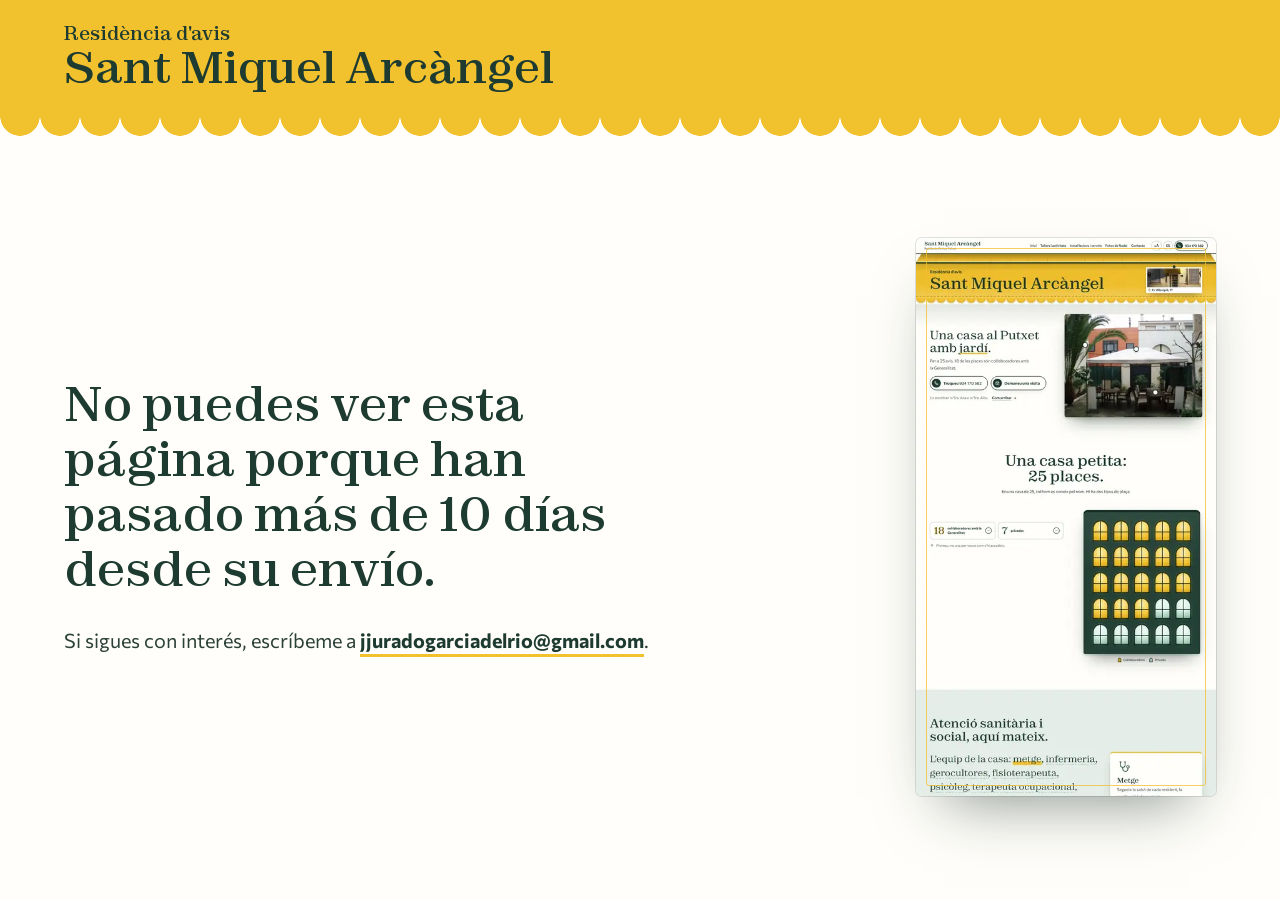
==== commit 4f1d97c7: "feat: ronda 2 de la home: toldo en perspectiva, Zodiak + Commissioner y botones sin nada marcado - H" ====
--- a/prototype/index.html
+++ b/prototype/index.html
@@ -55,13 +55,13 @@
     setTimeout(function () { if (!window.SM) { d.classList.remove('anima'); d.classList.add('quieto'); } }, 4000);
   })(document.documentElement);
 </script>
-<link rel="preload" href="assets/fonts/besley.woff2" as="font" type="font/woff2" crossorigin>
-<link rel="preload" href="assets/fonts/atkinson-hyperlegible-next.woff2" as="font" type="font/woff2" crossorigin>
+<link rel="preload" href="assets/fonts/zodiak.woff2" as="font" type="font/woff2" crossorigin>
+<link rel="preload" href="assets/fonts/commissioner.woff2" as="font" type="font/woff2" crossorigin>
 <link rel="preload" as="image" href="assets/img/jardin-960.webp" imagesrcset="assets/img/jardin-640.webp 640w, assets/img/jardin-960.webp 960w, assets/img/jardin-1280.webp 1280w, assets/img/jardin-1600.webp 1600w" imagesizes="(min-width: 900px) 46vw, 90vw" fetchpriority="high">
-<link rel="stylesheet" href="assets/css/base.css?v=1">
-<link rel="stylesheet" href="assets/css/home.css?v=1">
-<script src="assets/js/base.js?v=1" defer></script>
-<script src="assets/js/home.js?v=1" defer></script>
+<link rel="stylesheet" href="assets/css/base.css?v=2">
+<link rel="stylesheet" href="assets/css/home.css?v=2">
+<script src="assets/js/base.js?v=2" defer></script>
+<script src="assets/js/home.js?v=2" defer></script>
 <script type="application/ld+json">
 {
   "@context": "https://schema.org",
@@ -104,6 +104,10 @@
   <symbol id="i-esq" viewBox="0 0 24 24"><path d="M15 5.5 8.5 12l6.5 6.5"/></symbol>
   <symbol id="i-dre" viewBox="0 0 24 24"><path d="M9 5.5l6.5 6.5L9 18.5"/></symbol>
   <symbol id="i-check" viewBox="0 0 24 24"><path d="M5 12.5l4.5 4.5L19 7.5"/></symbol>
+  <symbol id="i-visita" viewBox="0 0 24 24"><rect x="3.5" y="5" width="17" height="15.5" rx="2.5"/><path d="M3.5 10h17M8 3v4M16 3v4M9 15.2l2.1 2.1 4-4.1"/></symbol>
+  <symbol id="i-foto" viewBox="0 0 24 24"><rect x="3" y="4.5" width="18" height="15" rx="2.5"/><circle cx="9" cy="10" r="1.8"/><path d="M21 15.5l-5-5-8.8 9"/></symbol>
+  <symbol id="i-baixa" viewBox="0 0 24 24"><path d="M6 9.5l6 6 6-6"/></symbol>
+  <symbol id="i-puja" viewBox="0 0 24 24"><path d="M12 19V5M6 11l6-6 6 6"/></symbol>
   <symbol id="i-metro" viewBox="0 0 24 24"><rect x="5" y="3" width="14" height="14.5" rx="3.5"/><path d="M5 11.5h14M8.5 21l1.6-3.5M15.5 21l-1.6-3.5"/><circle cx="9" cy="14.5" r=".6"/><circle cx="15" cy="14.5" r=".6"/></symbol>
   <symbol id="i-bus" viewBox="0 0 24 24"><rect x="4" y="3" width="16" height="15" rx="2.5"/><path d="M4 11h16M4 6.5h16M7.5 21v-3M16.5 21v-3"/><circle cx="8" cy="14.5" r=".6"/><circle cx="16" cy="14.5" r=".6"/></symbol>
   <symbol id="i-tren" viewBox="0 0 24 24"><path d="M7 3h10a3 3 0 0 1 3 3v8a3 3 0 0 1-3 3H7a3 3 0 0 1-3-3V6a3 3 0 0 1 3-3zM4 10h16M12 3v7M8 21l2-4M16 21l-2-4"/></symbol>
@@ -140,11 +144,8 @@
     </nav>
     <div class="cab__eines">
       <button class="eina eina--text" type="button" data-text-gran aria-pressed="false" aria-label="Text gran" data-aria-es="Texto grande"><span class="eina__aa" aria-hidden="true"><small>A</small>A</span><span lang="ca">Text gran</span><span lang="es">Texto grande</span></button>
-      <div class="idioma" role="group" aria-label="Idioma">
-        <button type="button" data-idioma="ca" aria-pressed="true" title="Català">CA</button>
-        <button type="button" data-idioma="es" aria-pressed="false" title="Castellano">ES</button>
-      </div>
-      <a class="boton boton--groc cab__tel" href="tel:+34934170582" aria-label="Truqueu al 934 170 582" data-aria-es="Llame al 934 170 582"><svg class="icona" aria-hidden="true"><use href="#i-tel"/></svg><span>934 170 582</span></a>
+      <button class="eina eina--idioma" type="button" data-idioma-canvi aria-label="ES, en castellano" data-aria-es="CA, en català"><span lang="ca">ES</span><span lang="es">CA</span></button>
+      <a class="boton boton--ico cab__tel" href="tel:+34934170582" aria-label="Truqueu al 934 170 582" data-aria-es="Llame al 934 170 582"><span class="boton__ico gest-truca"><svg class="icona" aria-hidden="true"><use href="#i-tel"/></svg></span><span class="cab__num">934 170 582</span></a>
       <button class="cab__obre" type="button" data-obre-menu aria-expanded="false" aria-controls="menu-mobil"><svg class="icona" aria-hidden="true"><use href="#i-menu"/></svg><span class="sr"><span lang="ca">Menú</span><span lang="es">Menú</span></span></button>
     </div>
   </div>
@@ -160,41 +161,44 @@
   </ul>
   <div class="menu-mobil__eines">
     <button class="eina eina--text" type="button" data-text-gran aria-pressed="false" aria-label="Text gran" data-aria-es="Texto grande"><span class="eina__aa" aria-hidden="true"><small>A</small>A</span><span lang="ca">Text gran</span><span lang="es">Texto grande</span></button>
-    <div class="idioma" role="group" aria-label="Idioma">
-      <button type="button" data-idioma="ca" aria-pressed="true" title="Català">CA</button>
-      <button type="button" data-idioma="es" aria-pressed="false" title="Castellano">ES</button>
-    </div>
+    <button class="eina eina--idioma" type="button" data-idioma-canvi><span lang="ca">Castellano</span><span lang="es">Català</span></button>
   </div>
-  <a class="boton boton--groc menu-mobil__trucar" href="tel:+34934170582"><svg class="icona" aria-hidden="true"><use href="#i-tel"/></svg><span lang="ca">Truqueu al 934 170 582</span><span lang="es">Llame al 934 170 582</span></a>
+  <a class="boton boton--ico boton--crida menu-mobil__trucar" href="tel:+34934170582"><span class="boton__ico gest-truca"><svg class="icona" aria-hidden="true"><use href="#i-tel"/></svg></span><span class="boton__text"><span lang="ca">Truqueu al 934 170 582</span><span lang="es">Llame al 934 170 582</span></span></a>
 </div>
 
 <main id="contingut">
 
-  <!-- 1 · HERO «Tendal»: su toldo amarillo se despliega con el nombre -->
+  <!-- 1 · HERO «Tendal»: su toldo amarillo se abre con el nombre -->
   <section class="hero" data-hero aria-labelledby="hero-titol">
     <div class="tendal" data-tendal>
       <div class="tendal__roda">
+        <div class="tendal__pendent" aria-hidden="true"></div>
+        <div class="tendal__barra" aria-hidden="true"></div>
         <div class="tendal__tela">
           <h1 class="tendal__nom" id="hero-titol">
             <span class="tendal__pre"><span lang="ca">Residència d'avis</span><span lang="es">Residencia de mayores</span></span>
-            <span class="tendal__gran">Sant Miquel Arcàngel</span>
+            <span class="tendal__gran"><span class="nom-p" style="--w:0">Sant</span> <span class="nom-p" style="--w:1">Miquel</span> <span class="nom-p" style="--w:2">Arcàngel</span></span>
           </h1>
           <figure class="tendal__facana">
             <span class="tendal__foto"><img data-foto src="assets/img/fachada-800.webp" srcset="assets/img/fachada-480.webp 480w, assets/img/fachada-800.webp 800w, assets/img/fachada-1200.webp 1200w" sizes="(min-width: 900px) 26vw, 1px" width="800" height="279" alt="La façana de la residència al carrer d'Escipió, 17, amb el tendal groc sobre la porta" data-alt-es="La fachada de la residencia en la calle Escipió, 17, con el toldo amarillo sobre la puerta" fetchpriority="high"></span>
             <figcaption><svg class="icona" aria-hidden="true"><use href="#i-pin"/></svg><span lang="ca">C/ d'Escipió, 17</span><span lang="es">C/ Escipió, 17</span></figcaption>
           </figure>
         </div>
-        <div class="tendal__volant" aria-hidden="true" data-bucle><i style="--i:0"></i><i style="--i:1"></i><i style="--i:2"></i><i style="--i:3"></i><i style="--i:4"></i><i style="--i:5"></i><i style="--i:6"></i><i style="--i:7"></i><i style="--i:8"></i><i style="--i:9"></i><i style="--i:10"></i><i style="--i:11"></i><i style="--i:12"></i><i style="--i:13"></i><i style="--i:14"></i><i style="--i:15"></i><i style="--i:16"></i><i style="--i:17"></i><i style="--i:18"></i><i style="--i:19"></i><i style="--i:20"></i><i style="--i:21"></i><i style="--i:22"></i><i style="--i:23"></i><i style="--i:24"></i><i style="--i:25"></i><i style="--i:26"></i><i style="--i:27"></i><i style="--i:28"></i><i style="--i:29"></i><i style="--i:30"></i><i style="--i:31"></i><i style="--i:32"></i><i style="--i:33"></i><i style="--i:34"></i><i style="--i:35"></i><i style="--i:36"></i><i style="--i:37"></i><i style="--i:38"></i><i style="--i:39"></i><i style="--i:40"></i><i style="--i:41"></i><i style="--i:42"></i><i style="--i:43"></i><i style="--i:44"></i><i style="--i:45"></i><i style="--i:46"></i><i style="--i:47"></i><i style="--i:48"></i><i style="--i:49"></i><i style="--i:50"></i><i style="--i:51"></i><i style="--i:52"></i><i style="--i:53"></i><i style="--i:54"></i><i style="--i:55"></i><i style="--i:56"></i><i style="--i:57"></i></div>
+        <div class="tendal__volant" aria-hidden="true" data-bucle data-volant><i style="--i:0"></i><i style="--i:1"></i><i style="--i:2"></i><i style="--i:3"></i><i style="--i:4"></i><i style="--i:5"></i><i style="--i:6"></i><i style="--i:7"></i><i style="--i:8"></i><i style="--i:9"></i><i style="--i:10"></i><i style="--i:11"></i><i style="--i:12"></i><i style="--i:13"></i><i style="--i:14"></i><i style="--i:15"></i><i style="--i:16"></i><i style="--i:17"></i><i style="--i:18"></i><i style="--i:19"></i><i style="--i:20"></i><i style="--i:21"></i><i style="--i:22"></i><i style="--i:23"></i><i style="--i:24"></i><i style="--i:25"></i><i style="--i:26"></i><i style="--i:27"></i><i style="--i:28"></i><i style="--i:29"></i><i style="--i:30"></i><i style="--i:31"></i><i style="--i:32"></i><i style="--i:33"></i><i style="--i:34"></i><i style="--i:35"></i><i style="--i:36"></i><i style="--i:37"></i><i style="--i:38"></i><i style="--i:39"></i><i style="--i:40"></i><i style="--i:41"></i><i style="--i:42"></i><i style="--i:43"></i><i style="--i:44"></i><i style="--i:45"></i><i style="--i:46"></i><i style="--i:47"></i><i style="--i:48"></i><i style="--i:49"></i><i style="--i:50"></i><i style="--i:51"></i><i style="--i:52"></i><i style="--i:53"></i><i style="--i:54"></i><i style="--i:55"></i><i style="--i:56"></i><i style="--i:57"></i></div>
       </div>
     </div>
 
     <div class="hero__cos">
       <div class="hero__text">
-        <p class="hero__lema"><span lang="ca">Una casa amb jardí al Putxet, per a 25&nbsp;avis.</span><span lang="es">Una casa con jardín en el Putxet, para 25&nbsp;mayores.</span></p>
-        <p class="hero__entrada"><span lang="ca">Com a casa, i amb metge, infermeria i cuina pròpia. 18 de les places són col·laboradores amb la Generalitat.</span><span lang="es">Como en casa, y con médico, enfermería y cocina propia. 18 de las plazas son colaboradoras con la Generalitat.</span></p>
+        <p class="hero__lema">
+          <span class="sr" lang="ca">Una casa al Putxet amb jardí, metge, infermeria, cuina pròpia i fisioteràpia.</span><span class="sr" lang="es">Una casa en el Putxet con jardín, médico, enfermería, cocina propia y fisioterapia.</span>
+          <span class="lema__fix" aria-hidden="true"><span lang="ca">Una casa al Putxet</span><span lang="es">Una casa en el Putxet</span></span>
+          <span class="lema__roda" aria-hidden="true"><span lang="ca">amb</span><span lang="es">con</span> <span class="roda" data-roda><span class="roda__p ara"><span lang="ca">jardí.</span><span lang="es">jardín.</span></span></span></span>
+        </p>
+        <p class="hero__entrada"><span lang="ca">Per a 25 avis. 18 de les places són col·laboradores amb la Generalitat.</span><span lang="es">Para 25 mayores. 18 de las plazas son colaboradoras con la Generalitat.</span></p>
         <div class="hero__accions">
-          <a class="boton boton--groc boton--trucada" href="tel:+34934170582"><svg class="icona" aria-hidden="true"><use href="#i-tel"/></svg><span><strong lang="ca">Truqueu</strong><strong lang="es">Llame</strong> <span class="num">934&nbsp;170&nbsp;582</span></span></a>
-          <a class="boton hero__visita" href="#visita"><span lang="ca">Demaneu una visita</span><span lang="es">Pida una visita</span></a>
+          <a class="boton boton--ico boton--crida" href="tel:+34934170582" aria-label="Truqueu al 934 170 582" data-aria-es="Llame al 934 170 582"><span class="boton__ico gest-truca"><svg class="icona" aria-hidden="true"><use href="#i-tel"/></svg></span><span class="boton__text"><strong lang="ca">Truqueu</strong><strong lang="es">Llame</strong> <span class="num">934&nbsp;170&nbsp;582</span></span></a>
+          <a class="boton boton--ico" href="#visita"><span class="boton__ico gest-salta"><svg class="icona" aria-hidden="true"><use href="#i-visita"/></svg></span><span class="boton__text"><span lang="ca">Demaneu una visita</span><span lang="es">Pida una visita</span></span></a>
         </div>
         <p class="hero__qui"><span lang="ca">Us atendran la Sra. Ana o la Sra. Alba.</span><span lang="es">Le atenderán la Sra. Ana o la Sra. Alba.</span> <a class="enllac" href="#arribar"><span lang="ca">Com arribar</span><span lang="es">Cómo llegar</span><svg class="icona" aria-hidden="true"><use href="#i-fletxa"/></svg></a></p>
       </div>
@@ -202,9 +206,10 @@
       <div class="hero__jardi">
         <figure class="foto-punts" data-punts>
           <span class="foto-punts__marc"><img data-foto src="assets/img/jardin-960.webp" srcset="assets/img/jardin-640.webp 640w, assets/img/jardin-960.webp 960w, assets/img/jardin-1280.webp 1280w, assets/img/jardin-1600.webp 1600w" sizes="(min-width: 900px) 46vw, 90vw" width="1280" height="960" alt="El jardí de la residència: una pèrgola blanca amb taules i butaques de fusta, una palmera i plantes, davant de la casa" data-alt-es="El jardín de la residencia: una pérgola blanca con mesas y butacas de madera, una palmera y plantas, delante de la casa" fetchpriority="high"></span>
-          <button class="punt" type="button" style="--x:52%;--y:34%;--n:0" data-punt aria-label="La pèrgola" data-aria-es="La pérgola"><span class="punt__etiqueta"><span lang="ca">La pèrgola, per estar a l'ombra</span><span lang="es">La pérgola, para estar a la sombra</span></span></button>
-          <button class="punt punt--esq" type="button" style="--x:66%;--y:76%;--n:1" data-punt aria-label="Taules i butaques" data-aria-es="Mesas y butacas"><span class="punt__etiqueta"><span lang="ca">Taules i butaques per seure a fora</span><span lang="es">Mesas y butacas para sentarse fuera</span></span></button>
-          <button class="punt punt--dre" type="button" style="--x:15%;--y:30%;--n:2" data-punt aria-label="Plantes i una palmera" data-aria-es="Plantas y una palmera"><span class="punt__etiqueta"><span lang="ca">Plantes i una palmera</span><span lang="es">Plantas y una palmera</span></span></button>
+          <span class="ruta" aria-hidden="true"><i class="ruta__tram" data-tram></i><i class="ruta__tram" data-tram></i></span>
+          <button class="punt punt--dre" type="button" style="--x:15%;--y:30%;--n:0" data-punt aria-label="Plantes i una palmera" data-aria-es="Plantas y una palmera"><span class="punt__etiqueta"><span lang="ca">Plantes i una palmera</span><span lang="es">Plantas y una palmera</span></span></button>
+          <button class="punt" type="button" style="--x:52%;--y:34%;--n:1" data-punt aria-label="La pèrgola" data-aria-es="La pérgola"><span class="punt__etiqueta"><span lang="ca">La pèrgola, per estar a l'ombra</span><span lang="es">La pérgola, para estar a la sombra</span></span></button>
+          <button class="punt punt--esq" type="button" style="--x:66%;--y:76%;--n:2" data-punt aria-label="Taules i butaques" data-aria-es="Mesas y butacas"><span class="punt__etiqueta"><span lang="ca">Taules i butaques per seure a fora</span><span lang="es">Mesas y butacas para sentarse fuera</span></span></button>
           <figcaption class="sr"><span lang="ca">El jardí</span><span lang="es">El jardín</span></figcaption>
         </figure>
       </div>
@@ -214,35 +219,38 @@
   <!-- 2 · PLAZAS: 25 ventanas -->
   <section class="places" id="places" aria-labelledby="places-titol">
     <div class="places__dins">
+      <div class="places__cap" data-revela>
+        <h2 class="places__titol" data-paraules id="places-titol"><span lang="ca"><span class="places__l1">Una casa petita:</span> <span class="places__l2">25&nbsp;places.</span></span><span lang="es"><span class="places__l1">Una casa pequeña:</span> <span class="places__l2">25&nbsp;plazas.</span></span></h2>
+        <p class="places__entrada"><span lang="ca">En una casa de 25, tothom es coneix pel nom. Hi ha dos tipus de plaça:</span><span lang="es">En una casa de 25, todo el mundo se conoce por su nombre. Hay dos tipos de plaza:</span></p>
+      </div>
+
       <div class="places__text" data-revela>
-        <h2 data-paraules id="places-titol"><span lang="ca">Una casa petita: 25&nbsp;places.</span><span lang="es">Una casa pequeña: 25&nbsp;plazas.</span></h2>
-        <p class="places__entrada"><span lang="ca">En una casa de 25, tothom es coneix pel nom. Hi ha dos tipus de plaça:</span><span lang="es">En una casa de 25, todo el mundo se conoce por su nombre. Hay dos tipos de plaza:</span></p>
-
-        <div class="tipus" role="tablist" aria-label="Tipus de plaça" data-tipus>
-          <button class="tipus__boto" type="button" role="tab" id="tab-col" aria-controls="panell-col" aria-selected="true" data-grup="col">
-            <span class="tipus__xifra">18</span><span class="tipus__nom"><span lang="ca">col·laboradores amb la Generalitat</span><span lang="es">colaboradoras con la Generalitat</span></span>
+        <div class="tipus" data-tipus>
+          <button class="tipus__boto" type="button" id="tab-col" aria-expanded="false" aria-controls="panell-col" data-grup="col">
+            <span class="tipus__xifra">18</span><span class="tipus__nom"><span lang="ca">col·laboradores amb la Generalitat</span><span lang="es">colaboradoras con la Generalitat</span></span><svg class="tipus__senyal icona" aria-hidden="true"><use href="#i-baixa"/></svg>
           </button>
-          <button class="tipus__boto" type="button" role="tab" id="tab-priv" aria-controls="panell-priv" aria-selected="false" tabindex="-1" data-grup="priv">
-            <span class="tipus__xifra">7</span><span class="tipus__nom"><span lang="ca">privades</span><span lang="es">privadas</span></span>
+          <button class="tipus__boto" type="button" id="tab-priv" aria-expanded="false" aria-controls="panell-priv" data-grup="priv">
+            <span class="tipus__xifra">7</span><span class="tipus__nom"><span lang="ca">privades</span><span lang="es">privadas</span></span><svg class="tipus__senyal icona" aria-hidden="true"><use href="#i-baixa"/></svg>
           </button>
         </div>
-
-        <div class="panell" role="tabpanel" id="panell-col" aria-labelledby="tab-col">
+        <p class="tipus__pista" data-tipus-pista><svg class="icona" aria-hidden="true"><use href="#i-puja"/></svg><span lang="ca">Premeu-ne una per veure com s'hi accedeix.</span><span lang="es">Pulse una para ver cómo se accede.</span></p>
+
+        <div class="panell" role="region" id="panell-col" aria-labelledby="tab-col" hidden>
           <p><span lang="ca">La Generalitat en paga una part i la persona hi aporta segons els seus ingressos. S'hi accedeix amb el grau de dependència reconegut:</span><span lang="es">La Generalitat paga una parte y la persona aporta según sus ingresos. Se accede con el grado de dependencia reconocido:</span></p>
           <ol class="passos">
             <li><span lang="ca">Demaneu la valoració de la dependència als serveis socials.</span><span lang="es">Solicite la valoración de la dependencia en servicios sociales.</span></li>
             <li><span lang="ca">Amb el grau reconegut, el pla d'atenció (PIA) pot incloure una plaça de residència.</span><span lang="es">Con el grado reconocido, el plan de atención (PIA) puede incluir una plaza de residencia.</span></li>
             <li><span lang="ca">La Generalitat assigna la plaça. Truqueu-nos i us orientem.</span><span lang="es">La Generalitat asigna la plaza. Llámenos y le orientamos.</span></li>
           </ol>
-          <a class="boton" href="tel:+34934170582"><svg class="icona" aria-hidden="true"><use href="#i-tel"/></svg><span lang="ca">Pregunteu-nos com fer-ho</span><span lang="es">Pregúntenos cómo hacerlo</span></a>
-        </div>
-        <div class="panell" role="tabpanel" id="panell-priv" aria-labelledby="tab-priv" hidden>
+          <a class="boton boton--ico" href="tel:+34934170582"><span class="boton__ico gest-truca"><svg class="icona" aria-hidden="true"><use href="#i-tel"/></svg></span><span class="boton__text"><span lang="ca">Pregunteu-nos com fer-ho</span><span lang="es">Pregúntenos cómo hacerlo</span></span></a>
+        </div>
+        <div class="panell" role="region" id="panell-priv" aria-labelledby="tab-priv" hidden>
           <p><span lang="ca">Ingrés directe quan hi ha plaça lliure, sense passar per la llista de la Generalitat. Si teniu el grau de dependència reconegut, potser podeu demanar una ajuda per pagar-la.</span><span lang="es">Ingreso directo cuando hay plaza libre, sin pasar por la lista de la Generalitat. Si tiene el grado de dependencia reconocido, quizá pueda pedir una ayuda para pagarla.</span></p>
           <ul class="fets">
             <li><svg class="icona" aria-hidden="true"><use href="#i-check"/></svg><span lang="ca">Habitació individual, doble o triple</span><span lang="es">Habitación individual, doble o triple</span></li>
             <li><svg class="icona" aria-hidden="true"><use href="#i-check"/></svg><span lang="ca">El mateix equip i la mateixa casa</span><span lang="es">El mismo equipo y la misma casa</span></li>
           </ul>
-          <a class="boton" href="tel:+34934170582"><svg class="icona" aria-hidden="true"><use href="#i-tel"/></svg><span lang="ca">Pregunteu preu i disponibilitat</span><span lang="es">Pregunte precio y disponibilidad</span></a>
+          <a class="boton boton--ico" href="tel:+34934170582"><span class="boton__ico gest-truca"><svg class="icona" aria-hidden="true"><use href="#i-tel"/></svg></span><span class="boton__text"><span lang="ca">Pregunteu preu i disponibilitat</span><span lang="es">Pregunte precio y disponibilidad</span></span></a>
         </div>
       </div>
 
@@ -265,8 +273,8 @@
       <h2 data-paraules id="equip-titol" data-revela><span lang="ca">Atenció sanitària i social, aquí mateix.</span><span lang="es">Atención sanitaria y social, aquí mismo.</span></h2>
       <div class="equip__cos" data-equip>
         <p class="equip__frase" data-revela>
-          <span lang="ca">Els cuida un equip amb <button type="button" class="ofici" data-ofici="metge">metge</button>, <button type="button" class="ofici" data-ofici="infermeria">infermeria</button>, <button type="button" class="ofici" data-ofici="gerocultores">gerocultores</button>, <button type="button" class="ofici" data-ofici="fisio">fisioterapeuta</button>, <button type="button" class="ofici" data-ofici="psico">psicòleg</button>, <button type="button" class="ofici" data-ofici="to">terapeuta ocupacional</button>, <button type="button" class="ofici" data-ofici="social">treballador social</button> i <button type="button" class="ofici" data-ofici="animador">animador sociocultural</button>.</span>
-          <span lang="es">Los cuida un equipo con <button type="button" class="ofici" data-ofici="metge">médico</button>, <button type="button" class="ofici" data-ofici="infermeria">enfermería</button>, <button type="button" class="ofici" data-ofici="gerocultores">gerocultoras</button>, <button type="button" class="ofici" data-ofici="fisio">fisioterapeuta</button>, <button type="button" class="ofici" data-ofici="psico">psicólogo</button>, <button type="button" class="ofici" data-ofici="to">terapeuta ocupacional</button>, <button type="button" class="ofici" data-ofici="social">trabajador social</button> y <button type="button" class="ofici" data-ofici="animador">animador sociocultural</button>.</span>
+          <span lang="ca">L'equip de la casa: <button type="button" class="ofici" data-ofici="metge">metge</button>, <button type="button" class="ofici" data-ofici="infermeria">infermeria</button>, <button type="button" class="ofici" data-ofici="gerocultores">gerocultores</button>, <button type="button" class="ofici" data-ofici="fisio">fisioterapeuta</button>, <button type="button" class="ofici" data-ofici="psico">psicòleg</button>, <button type="button" class="ofici" data-ofici="to">terapeuta ocupacional</button>, <button type="button" class="ofici" data-ofici="social">treballador social</button> i <button type="button" class="ofici" data-ofici="animador">animador sociocultural</button>.</span>
+          <span lang="es">El equipo de la casa: <button type="button" class="ofici" data-ofici="metge">médico</button>, <button type="button" class="ofici" data-ofici="infermeria">enfermería</button>, <button type="button" class="ofici" data-ofici="gerocultores">gerocultoras</button>, <button type="button" class="ofici" data-ofici="fisio">fisioterapeuta</button>, <button type="button" class="ofici" data-ofici="psico">psicólogo</button>, <button type="button" class="ofici" data-ofici="to">terapeuta ocupacional</button>, <button type="button" class="ofici" data-ofici="social">trabajador social</button> y <button type="button" class="ofici" data-ofici="animador">animador sociocultural</button>.</span>
         </p>
         <div class="fitxa" data-fitxa aria-live="polite">
           <div class="fitxa__dins" data-fitxa-dins>
@@ -278,63 +286,70 @@
         </div>
       </div>
       <div class="equip__peu" data-revela>
-        <ul class="serveis">
-          <li><svg class="icona" aria-hidden="true"><use href="#i-peu"/></svg><span lang="ca">Podologia</span><span lang="es">Podología</span></li>
-          <li><svg class="icona" aria-hidden="true"><use href="#i-tisores"/></svg><span lang="ca">Perruqueria</span><span lang="es">Peluquería</span></li>
-          <li><svg class="icona" aria-hidden="true"><use href="#i-acompanya"/></svg><span lang="ca">Servei d'acompanyament</span><span lang="es">Servicio de acompañamiento</span></li>
-          <li><svg class="icona" aria-hidden="true"><use href="#i-cuina"/></svg><span lang="ca">Cuina pròpia</span><span lang="es">Cocina propia</span></li>
+        <ul class="serveis" data-serveis>
+          <li class="servei servei--peu"><span class="servei__ico" aria-hidden="true"><svg class="icona" viewBox="0 0 24 24"><path class="s-planta" d="M9.2 21c-2.6 0-3.7-2.2-3.1-4.7l1-5.1c.4-1.9 1.9-2.9 3.4-2.4 1.6.5 2.4 2.2 2 4.3l-1 5c-.4 1.9-1 2.9-2.3 2.9z"/><circle class="s-dit" style="--d:0" cx="12.2" cy="5" r="1.2"/><circle class="s-dit" style="--d:1" cx="14.2" cy="7.2" r="1.1"/><circle class="s-dit" style="--d:2" cx="16.6" cy="8.6" r=".95"/><circle class="s-dit" style="--d:3" cx="18.3" cy="10.6" r=".8"/></svg></span><span class="servei__nom"><span lang="ca">Podologia</span><span lang="es">Podología</span></span></li>
+          <li class="servei servei--tisores"><span class="servei__ico" aria-hidden="true"><svg class="icona" viewBox="0 0 24 24"><g class="s-fulla s-fulla--a"><circle cx="6" cy="6.5" r="2.6"/><path d="M8.2 7.9 20 16.5"/></g><g class="s-fulla s-fulla--b"><circle cx="6" cy="17.5" r="2.6"/><path d="M8.2 16.1 20 7.5"/></g></svg></span><span class="servei__nom"><span lang="ca">Perruqueria</span><span lang="es">Peluquería</span></span></li>
+          <li class="servei servei--acompanya"><span class="servei__ico" aria-hidden="true"><svg class="icona" viewBox="0 0 24 24"><g class="s-persona s-persona--a"><circle cx="8" cy="6.8" r="2.6"/><path d="M2.8 20v-1.8a4.4 4.4 0 0 1 4.4-4.4h1.6a4.4 4.4 0 0 1 4.4 4.4V20"/></g><g class="s-persona s-persona--b"><circle cx="16.4" cy="6.8" r="2.6"/><path d="M14.6 13.8h1.6a4.4 4.4 0 0 1 4.4 4.4V20"/></g></svg></span><span class="servei__nom"><span lang="ca">Servei d'acompanyament</span><span lang="es">Servicio de acompañamiento</span></span></li>
+          <li class="servei servei--cuina"><span class="servei__ico" aria-hidden="true"><svg class="icona" viewBox="0 0 24 24"><path class="s-olla" d="M4.5 11h15v3.5a5.5 5.5 0 0 1-5.5 5.5h-4a5.5 5.5 0 0 1-5.5-5.5z"/><path class="s-olla" d="M2.5 11h19"/><path class="s-vapor" style="--d:0" d="M9.3 7.6c0-1.5 1.4-1.5 1.4-3"/><path class="s-vapor" style="--d:1" d="M13.6 7.6c0-1.5 1.4-1.5 1.4-3"/></svg></span><span class="servei__nom"><span lang="ca">Cuina pròpia</span><span lang="es">Cocina propia</span></span></li>
         </ul>
-        <a class="boton boton--groc" href="tel:+34934170582"><svg class="icona" aria-hidden="true"><use href="#i-tel"/></svg><span lang="ca">Truqueu i us ho expliquem</span><span lang="es">Llame y se lo explicamos</span></a>
-      </div>
-    </div>
-  </section>
-
-  <!-- 4 · LA CASA: pila de fotos sobre la pared de dos tonos de sus salas -->
+        <a class="boton boton--ico" href="tel:+34934170582"><span class="boton__ico gest-truca"><svg class="icona" aria-hidden="true"><use href="#i-tel"/></svg></span><span class="boton__text"><span lang="ca">Truqueu i us ho expliquem</span><span lang="es">Llame y se lo explicamos</span></span></a>
+      </div>
+    </div>
+  </section>
+
+  <!-- 4 · LA CASA: la persiana gira sus lamas y pasa de una estancia a otra -->
   <section class="casa" id="casa" aria-labelledby="casa-titol">
     <div class="casa__dins">
       <div class="casa__text" data-revela>
         <h2 data-paraules id="casa-titol"><span lang="ca">La casa, per dins.</span><span lang="es">La casa, por dentro.</span></h2>
         <p><span lang="ca">Una torre amb jardí, adaptada per als avis. Habitacions individuals, dobles i triples, totes exteriors.</span><span lang="es">Una torre con jardín, adaptada para los mayores. Habitaciones individuales, dobles y triples, todas exteriores.</span></p>
-        <ol class="estances" data-estances aria-label="Estances" data-aria-es="Estancias">
-          <li><button type="button" data-estanca="0" aria-pressed="true"><span lang="ca">El jardí</span><span lang="es">El jardín</span></button></li>
-          <li><button type="button" data-estanca="1" aria-pressed="false"><span lang="ca">Habitació individual</span><span lang="es">Habitación individual</span></button></li>
-          <li><button type="button" data-estanca="2" aria-pressed="false"><span lang="ca">Habitació doble</span><span lang="es">Habitación doble</span></button></li>
-          <li><button type="button" data-estanca="3" aria-pressed="false"><span lang="ca">La sala</span><span lang="es">La sala</span></button></li>
-          <li><button type="button" data-estanca="4" aria-pressed="false"><span lang="ca">Els passadissos</span><span lang="es">Los pasillos</span></button></li>
-          <li><button type="button" data-estanca="5" aria-pressed="false"><span lang="ca">Els banys</span><span lang="es">Los baños</span></button></li>
-        </ol>
+        <ul class="estances" data-estances aria-label="Estances" data-aria-es="Estancias">
+          <li><button type="button" data-estanca="0"><span lang="ca">El jardí</span><span lang="es">El jardín</span><svg class="icona" aria-hidden="true"><use href="#i-dre"/></svg></button></li>
+          <li><button type="button" data-estanca="1"><span lang="ca">Habitació individual</span><span lang="es">Habitación individual</span><svg class="icona" aria-hidden="true"><use href="#i-dre"/></svg></button></li>
+          <li><button type="button" data-estanca="2"><span lang="ca">Habitació doble</span><span lang="es">Habitación doble</span><svg class="icona" aria-hidden="true"><use href="#i-dre"/></svg></button></li>
+          <li><button type="button" data-estanca="3"><span lang="ca">La sala</span><span lang="es">La sala</span><svg class="icona" aria-hidden="true"><use href="#i-dre"/></svg></button></li>
+          <li><button type="button" data-estanca="4"><span lang="ca">Els passadissos</span><span lang="es">Los pasillos</span><svg class="icona" aria-hidden="true"><use href="#i-dre"/></svg></button></li>
+          <li><button type="button" data-estanca="5"><span lang="ca">Els banys</span><span lang="es">Los baños</span><svg class="icona" aria-hidden="true"><use href="#i-dre"/></svg></button></li>
+        </ul>
         <div class="accions">
-          <a class="boton boton--groc" href="#visita"><span lang="ca">Veniu a veure-la</span><span lang="es">Venga a verla</span></a>
+          <a class="boton boton--ico" href="#visita"><span class="boton__ico gest-salta"><svg class="icona" aria-hidden="true"><use href="#i-visita"/></svg></span><span class="boton__text"><span lang="ca">Veniu a veure-la</span><span lang="es">Venga a verla</span></span></a>
           <a class="enllac" href="https://www.residenciasantmiquel.net/instal-lacions-serveis/"><span lang="ca">Totes les fotos de la casa</span><span lang="es">Todas las fotos de la casa</span><svg class="icona" aria-hidden="true"><use href="#i-fletxa"/></svg></a>
         </div>
       </div>
 
-      <div class="pila" data-pila data-bucle>
-        <div class="pila__cartes" data-pila-cartes>
-          <figure class="carta carta--h" data-carta="0">
-            <img data-foto src="assets/img/pergola-960.webp" srcset="assets/img/pergola-640.webp 640w, assets/img/pergola-960.webp 960w, assets/img/pergola-1280.webp 1280w" sizes="(min-width: 960px) 44vw, 88vw" width="1280" height="960" loading="lazy" decoding="async" alt="La pèrgola del jardí, amb butaques de fusta amb coixins, taules i plantes en testos" data-alt-es="La pérgola del jardín, con butacas de madera con cojines, mesas y plantas en macetas">
+      <div class="persiana" data-persiana data-bucle>
+        <div class="persiana__escenari" data-escenari>
+          <figure class="escena actual" data-escena="0">
+            <img data-foto src="assets/img/pergola-960.webp" srcset="assets/img/pergola-640.webp 640w, assets/img/pergola-960.webp 960w, assets/img/pergola-1280.webp 1280w" sizes="(min-width: 960px) 44vw, 86vw" width="1280" height="960" decoding="async" alt="La pèrgola del jardí, amb butaques de fusta amb coixins, taules i plantes en testos" data-alt-es="La pérgola del jardín, con butacas de madera con cojines, mesas y plantas en macetas">
+            <figcaption><span lang="ca">El jardí</span><span lang="es">El jardín</span> <small>1/6</small></figcaption>
           </figure>
-          <figure class="carta carta--h" data-carta="1">
-            <img data-foto src="assets/img/habitacion-individual-960.webp" srcset="assets/img/habitacion-individual-640.webp 640w, assets/img/habitacion-individual-960.webp 960w, assets/img/habitacion-individual-1280.webp 1280w" sizes="(min-width: 960px) 44vw, 88vw" width="1280" height="960" loading="lazy" decoding="async" alt="Una habitació individual amb llit, prestatgeria i finestra amb cortines" data-alt-es="Una habitación individual con cama, estantería y ventana con cortinas">
+          <figure class="escena" data-escena="1">
+            <img data-foto src="assets/img/habitacion-individual-960.webp" srcset="assets/img/habitacion-individual-640.webp 640w, assets/img/habitacion-individual-960.webp 960w, assets/img/habitacion-individual-1280.webp 1280w" sizes="(min-width: 960px) 44vw, 86vw" width="1280" height="960" loading="lazy" decoding="async" alt="Una habitació individual amb llit, prestatgeria i finestra amb cortines" data-alt-es="Una habitación individual con cama, estantería y ventana con cortinas">
+            <figcaption><span lang="ca">Habitació individual</span><span lang="es">Habitación individual</span> <small>2/6</small></figcaption>
           </figure>
-          <figure class="carta carta--v" data-carta="2">
-            <img data-foto src="assets/img/habitacion-doble-720.webp" srcset="assets/img/habitacion-doble-480.webp 480w, assets/img/habitacion-doble-720.webp 720w, assets/img/habitacion-doble-960.webp 960w" sizes="(min-width: 960px) 33vw, 66vw" width="960" height="1280" loading="lazy" decoding="async" alt="Una habitació doble amb dos llits i una finestra assolellada" data-alt-es="Una habitación doble con dos camas y una ventana soleada">
+          <figure class="escena" data-escena="2">
+            <img data-foto src="assets/img/habitacion-doble-720.webp" srcset="assets/img/habitacion-doble-480.webp 480w, assets/img/habitacion-doble-720.webp 720w, assets/img/habitacion-doble-960.webp 960w" sizes="(min-width: 960px) 26vw, 52vw" width="960" height="1280" loading="lazy" decoding="async" alt="Una habitació doble amb dos llits i una finestra assolellada" data-alt-es="Una habitación doble con dos camas y una ventana soleada">
+            <figcaption><span lang="ca">Habitació doble</span><span lang="es">Habitación doble</span> <small>3/6</small></figcaption>
           </figure>
-          <figure class="carta carta--v" data-carta="3">
-            <img data-foto src="assets/img/sala-estar-720.webp" srcset="assets/img/sala-estar-480.webp 480w, assets/img/sala-estar-720.webp 720w, assets/img/sala-estar-960.webp 960w" sizes="(min-width: 960px) 33vw, 66vw" width="960" height="1280" loading="lazy" decoding="async" alt="Un racó de la sala amb dues butaques de vímet, una tauleta i un quadre d'un paó a la paret groga" data-alt-es="Un rincón de la sala con dos butacas de mimbre, una mesita y un cuadro de un pavo real en la pared amarilla">
+          <figure class="escena" data-escena="3">
+            <img data-foto src="assets/img/sala-estar-720.webp" srcset="assets/img/sala-estar-480.webp 480w, assets/img/sala-estar-720.webp 720w, assets/img/sala-estar-960.webp 960w" sizes="(min-width: 960px) 26vw, 52vw" width="960" height="1280" loading="lazy" decoding="async" alt="Un racó de la sala amb dues butaques de vímet, una tauleta i un quadre d'un paó a la paret groga" data-alt-es="Un rincón de la sala con dos butacas de mimbre, una mesita y un cuadro de un pavo real en la pared amarilla">
+            <figcaption><span lang="ca">La sala</span><span lang="es">La sala</span> <small>4/6</small></figcaption>
           </figure>
-          <figure class="carta carta--v" data-carta="4">
-            <img data-foto src="assets/img/pasillo-720.webp" srcset="assets/img/pasillo-480.webp 480w, assets/img/pasillo-720.webp 720w, assets/img/pasillo-960.webp 960w" sizes="(min-width: 960px) 33vw, 66vw" width="960" height="1280" loading="lazy" decoding="async" alt="Un passadís llarg i lluminós amb passamans a les parets" data-alt-es="Un pasillo largo y luminoso con pasamanos en las paredes">
+          <figure class="escena" data-escena="4">
+            <img data-foto src="assets/img/pasillo-720.webp" srcset="assets/img/pasillo-480.webp 480w, assets/img/pasillo-720.webp 720w, assets/img/pasillo-960.webp 960w" sizes="(min-width: 960px) 26vw, 52vw" width="960" height="1280" loading="lazy" decoding="async" alt="Un passadís llarg i lluminós amb passamans a les parets" data-alt-es="Un pasillo largo y luminoso con pasamanos en las paredes">
+            <figcaption><span lang="ca">Els passadissos</span><span lang="es">Los pasillos</span> <small>5/6</small></figcaption>
           </figure>
-          <figure class="carta carta--v" data-carta="5">
-            <img data-foto src="assets/img/bano-asistido-576.webp" srcset="assets/img/bano-asistido-480.webp 480w, assets/img/bano-asistido-576.webp 576w" sizes="(min-width: 960px) 33vw, 66vw" width="576" height="768" loading="lazy" decoding="async" alt="Un bany assistit amb plat de dutxa a terra, cadira de dutxa amb rodes i barres per agafar-se" data-alt-es="Un baño asistido con plato de ducha a ras de suelo, silla de ducha con ruedas y barras para agarrarse">
+          <figure class="escena" data-escena="5">
+            <img data-foto src="assets/img/bano-asistido-576.webp" srcset="assets/img/bano-asistido-480.webp 480w, assets/img/bano-asistido-576.webp 576w" sizes="(min-width: 960px) 26vw, 52vw" width="576" height="768" loading="lazy" decoding="async" alt="Un bany assistit amb plat de dutxa a terra, cadira de dutxa amb rodes i barres per agafar-se" data-alt-es="Un baño asistido con plato de ducha a ras de suelo, silla de ducha con ruedas y barras para agarrarse">
+            <figcaption><span lang="ca">Els banys</span><span lang="es">Los baños</span> <small>6/6</small></figcaption>
           </figure>
-        </div>
-        <div class="pila__peu">
-          <p class="pila__text" data-pila-text aria-live="polite"><span lang="ca">El jardí, amb pèrgola i ombra.</span><span lang="es">El jardín, con pérgola y sombra.</span></p>
-          <div class="pila__botons">
-            <button type="button" class="rodo" data-pila-ant><svg class="icona" aria-hidden="true"><use href="#i-esq"/></svg><span class="sr"><span lang="ca">Foto anterior</span><span lang="es">Foto anterior</span></span></button>
-            <button type="button" class="rodo" data-pila-seg><svg class="icona" aria-hidden="true"><use href="#i-dre"/></svg><span class="sr"><span lang="ca">Foto següent</span><span lang="es">Foto siguiente</span></span></button>
+          <div class="lames" data-lames aria-hidden="true" hidden></div>
+        </div>
+        <div class="persiana__peu">
+          <p class="persiana__text" data-persiana-text aria-live="polite"><span lang="ca">El jardí, amb pèrgola i ombra.</span><span lang="es">El jardín, con pérgola y sombra.</span></p>
+          <div class="persiana__botons">
+            <button type="button" class="rodo" data-persiana-ant><svg class="icona" data-dir="esq" aria-hidden="true"><use href="#i-esq"/></svg><span class="sr"><span lang="ca">Foto anterior</span><span lang="es">Foto anterior</span></span></button>
+            <button type="button" class="rodo" data-persiana-seg><svg class="icona" data-dir="dre" aria-hidden="true"><use href="#i-dre"/></svg><span class="sr"><span lang="ca">Foto següent</span><span lang="es">Foto siguiente</span></span></button>
           </div>
         </div>
       </div>
@@ -361,32 +376,32 @@
       <ul class="expo" data-expo data-bucle>
         <li class="obra obra--v" style="--i:0">
           <span class="obra__llum" aria-hidden="true"></span>
-          <button type="button" class="obra__marc" data-obra="0"><img data-foto src="assets/img/obra-miro-400.webp" srcset="assets/img/obra-miro-400.webp 400w, assets/img/obra-miro-576.webp 576w" sizes="(min-width: 1100px) 17vw, 40vw" width="576" height="768" loading="lazy" decoding="async" alt="Pintura emmarcada a la manera de Miró: un ocell vermell i blau amb una vora de colors" data-alt-es="Pintura enmarcada a la manera de Miró: un pájaro rojo y azul con un borde de colores"></button>
+          <button type="button" class="obra__marc" data-obra="0"><span class="obra__cuadre"><img data-foto src="assets/img/obra-miro-400.webp" srcset="assets/img/obra-miro-400.webp 400w, assets/img/obra-miro-576.webp 576w" sizes="(min-width: 1100px) 17vw, 40vw" width="576" height="768" loading="lazy" decoding="async" alt="Pintura emmarcada a la manera de Miró: un ocell vermell i blau amb una vora de colors" data-alt-es="Pintura enmarcada a la manera de Miró: un pájaro rojo y azul con un borde de colores"></span></button>
           <p class="cartela"><strong><span lang="ca">A la manera de Miró</span><span lang="es">A la manera de Miró</span></strong><span lang="ca">Pintura</span><span lang="es">Pintura</span></p>
         </li>
         <li class="obra obra--h" style="--i:1">
           <span class="obra__llum" aria-hidden="true"></span>
-          <button type="button" class="obra__marc" data-obra="1"><img data-foto src="assets/img/obra-flores-colores-480.webp" srcset="assets/img/obra-flores-colores-480.webp 480w, assets/img/obra-flores-colores-800.webp 800w" sizes="(min-width: 1100px) 24vw, 56vw" width="800" height="600" loading="lazy" decoding="async" alt="Làmina de flors de molts colors pintades sobre fons verd" data-alt-es="Lámina de flores de muchos colores pintadas sobre fondo verde"></button>
+          <button type="button" class="obra__marc" data-obra="1"><span class="obra__cuadre"><img data-foto src="assets/img/obra-flores-colores-480.webp" srcset="assets/img/obra-flores-colores-480.webp 480w, assets/img/obra-flores-colores-800.webp 800w" sizes="(min-width: 1100px) 24vw, 56vw" width="800" height="600" loading="lazy" decoding="async" alt="Làmina de flors de molts colors pintades sobre fons verd" data-alt-es="Lámina de flores de muchos colores pintadas sobre fondo verde"></span></button>
           <p class="cartela"><strong><span lang="ca">Flors de colors</span><span lang="es">Flores de colores</span></strong><span lang="ca">Dibuix i color</span><span lang="es">Dibujo y color</span></p>
         </li>
         <li class="obra obra--v" style="--i:2">
           <span class="obra__llum" aria-hidden="true"></span>
-          <button type="button" class="obra__marc" data-obra="2"><img data-foto src="assets/img/obra-jarron-claveles-400.webp" srcset="assets/img/obra-jarron-claveles-400.webp 400w, assets/img/obra-jarron-claveles-576.webp 576w" sizes="(min-width: 1100px) 17vw, 40vw" width="576" height="768" loading="lazy" decoding="async" alt="Dibuix d'un gerro blau amb clavells vermells" data-alt-es="Dibujo de un jarrón azul con claveles rojos"></button>
+          <button type="button" class="obra__marc" data-obra="2"><span class="obra__cuadre"><img data-foto src="assets/img/obra-jarron-claveles-400.webp" srcset="assets/img/obra-jarron-claveles-400.webp 400w, assets/img/obra-jarron-claveles-576.webp 576w" sizes="(min-width: 1100px) 17vw, 40vw" width="576" height="768" loading="lazy" decoding="async" alt="Dibuix d'un gerro blau amb clavells vermells" data-alt-es="Dibujo de un jarrón azul con claveles rojos"></span></button>
           <p class="cartela"><strong><span lang="ca">Gerro amb clavells</span><span lang="es">Jarrón con claveles</span></strong><span lang="ca">Dibuix</span><span lang="es">Dibujo</span></p>
         </li>
         <li class="obra obra--h" style="--i:3">
           <span class="obra__llum" aria-hidden="true"></span>
-          <button type="button" class="obra__marc" data-obra="3"><img data-foto src="assets/img/obra-flores-papel-480.webp" srcset="assets/img/obra-flores-papel-480.webp 480w, assets/img/obra-flores-papel-800.webp 800w" sizes="(min-width: 1100px) 24vw, 56vw" width="800" height="600" loading="lazy" decoding="async" alt="Flors de paper de colors en gots decorats sobre una taula" data-alt-es="Flores de papel de colores en vasos decorados sobre una mesa"></button>
+          <button type="button" class="obra__marc" data-obra="3"><span class="obra__cuadre"><img data-foto src="assets/img/obra-flores-papel-480.webp" srcset="assets/img/obra-flores-papel-480.webp 480w, assets/img/obra-flores-papel-800.webp 800w" sizes="(min-width: 1100px) 24vw, 56vw" width="800" height="600" loading="lazy" decoding="async" alt="Flors de paper de colors en gots decorats sobre una taula" data-alt-es="Flores de papel de colores en vasos decorados sobre una mesa"></span></button>
           <p class="cartela"><strong><span lang="ca">Flors de paper</span><span lang="es">Flores de papel</span></strong><span lang="ca">Paper i pintura</span><span lang="es">Papel y pintura</span></p>
         </li>
         <li class="obra obra--v" style="--i:4">
           <span class="obra__llum" aria-hidden="true"></span>
-          <button type="button" class="obra__marc" data-obra="4"><img data-foto src="assets/img/obra-postal-sant-jordi-400.webp" srcset="assets/img/obra-postal-sant-jordi-400.webp 400w, assets/img/obra-postal-sant-jordi-576.webp 576w" sizes="(min-width: 1100px) 17vw, 40vw" width="576" height="768" loading="lazy" decoding="async" alt="Postal pintada a mà amb les paraules Sant Jordi en vermell i groc" data-alt-es="Postal pintada a mano con las palabras Sant Jordi en rojo y amarillo"></button>
+          <button type="button" class="obra__marc" data-obra="4"><span class="obra__cuadre"><img data-foto src="assets/img/obra-postal-sant-jordi-400.webp" srcset="assets/img/obra-postal-sant-jordi-400.webp 400w, assets/img/obra-postal-sant-jordi-576.webp 576w" sizes="(min-width: 1100px) 17vw, 40vw" width="576" height="768" loading="lazy" decoding="async" alt="Postal pintada a mà amb les paraules Sant Jordi en vermell i groc" data-alt-es="Postal pintada a mano con las palabras Sant Jordi en rojo y amarillo"></span></button>
           <p class="cartela"><strong><span lang="ca">Postal de Sant Jordi</span><span lang="es">Postal de Sant Jordi</span></strong><span lang="ca">Retall i color</span><span lang="es">Recorte y color</span></p>
         </li>
         <li class="obra obra--v" style="--i:5">
           <span class="obra__llum" aria-hidden="true"></span>
-          <button type="button" class="obra__marc" data-obra="5"><img data-foto src="assets/img/obra-jarron-flores-400.webp" srcset="assets/img/obra-jarron-flores-400.webp 400w, assets/img/obra-jarron-flores-576.webp 576w" sizes="(min-width: 1100px) 17vw, 40vw" width="576" height="768" loading="lazy" decoding="async" alt="Dibuix d'un gerro blau clar amb flors vermelles sobre una base marró" data-alt-es="Dibujo de un jarrón azul claro con flores rojas sobre una base marrón"></button>
+          <button type="button" class="obra__marc" data-obra="5"><span class="obra__cuadre"><img data-foto src="assets/img/obra-jarron-flores-400.webp" srcset="assets/img/obra-jarron-flores-400.webp 400w, assets/img/obra-jarron-flores-576.webp 576w" sizes="(min-width: 1100px) 17vw, 40vw" width="576" height="768" loading="lazy" decoding="async" alt="Dibuix d'un gerro blau clar amb flors vermelles sobre una base marró" data-alt-es="Dibujo de un jarrón azul claro con flores rojas sobre una base marrón"></span></button>
           <p class="cartela"><strong><span lang="ca">Gerro de flors</span><span lang="es">Jarrón de flores</span></strong><span lang="ca">Dibuix</span><span lang="es">Dibujo</span></p>
         </li>
       </ul>
@@ -420,15 +435,15 @@
           <figure class="nadal__foto"><img data-foto src="assets/img/navidad-baile-480.webp" srcset="assets/img/navidad-baile-480.webp 480w, assets/img/navidad-baile-800.webp 800w" sizes="(min-width: 960px) 20vw, 44vw" width="800" height="600" loading="lazy" decoding="async" alt="Residents i treballadores ballen a la festa de Nadal, amb barrets de Pare Noel" data-alt-es="Residentes y trabajadoras bailan en la fiesta de Navidad, con gorros de Papá Noel"></figure>
           <figure class="nadal__foto"><img data-foto src="assets/img/navidad-concierto-480.webp" srcset="assets/img/navidad-concierto-480.webp 480w, assets/img/navidad-concierto-800.webp 800w" sizes="(min-width: 960px) 20vw, 44vw" width="800" height="600" loading="lazy" decoding="async" alt="Concert de Nadal a la sala: una cantant i un músic als teclats davant dels residents" data-alt-es="Concierto de Navidad en la sala: una cantante y un músico a los teclados frente a los residentes"></figure>
         </div>
-        <a class="boton boton--clar" href="https://www.residenciasantmiquel.net/fotos-nadal/"><span lang="ca">Veure les fotos de Nadal</span><span lang="es">Ver las fotos de Navidad</span></a>
+        <a class="boton boton--ico" href="https://www.residenciasantmiquel.net/fotos-nadal/"><span class="boton__ico gest-salta"><svg class="icona" aria-hidden="true"><use href="#i-foto"/></svg></span><span class="boton__text"><span lang="ca">Veure les fotos de Nadal</span><span lang="es">Ver las fotos de Navidad</span></span></a>
       </div>
 
       <div class="calendari" data-calendari data-bucle>
         <div class="calendari__suport" aria-hidden="true"><i></i><i></i></div>
         <div class="calendari__fulls" data-fulls aria-live="polite"></div>
         <div class="calendari__botons">
-          <button type="button" class="rodo rodo--clar" data-full-ant><svg class="icona" aria-hidden="true"><use href="#i-esq"/></svg><span class="sr"><span lang="ca">Festa anterior</span><span lang="es">Fiesta anterior</span></span></button>
-          <button type="button" class="rodo rodo--clar" data-full-seg><svg class="icona" aria-hidden="true"><use href="#i-dre"/></svg><span class="sr"><span lang="ca">Festa següent</span><span lang="es">Fiesta siguiente</span></span></button>
+          <button type="button" class="rodo rodo--clar" data-full-ant><svg class="icona" data-dir="esq" aria-hidden="true"><use href="#i-esq"/></svg><span class="sr"><span lang="ca">Festa anterior</span><span lang="es">Fiesta anterior</span></span></button>
+          <button type="button" class="rodo rodo--clar" data-full-seg><svg class="icona" data-dir="dre" aria-hidden="true"><use href="#i-dre"/></svg><span class="sr"><span lang="ca">Festa següent</span><span lang="es">Fiesta siguiente</span></span></button>
         </div>
       </div>
     </div>
@@ -452,8 +467,8 @@
         </ul>
         <p class="arribar__nota"><span lang="ca">Truqueu abans de venir i us ensenyem la casa.</span><span lang="es">Llame antes de venir y le enseñamos la casa.</span></p>
         <div class="accions">
-          <a class="boton boton--groc" href="https://www.google.com/maps/dir/?api=1&amp;destination=Carrer+d%27Escipi%C3%B3+17%2C+08023+Barcelona" target="_blank" rel="noopener"><svg class="icona" aria-hidden="true"><use href="#i-pin"/></svg><span lang="ca">Obrir a Google Maps</span><span lang="es">Abrir en Google Maps</span></a>
-          <a class="boton" href="tel:+34934170582"><svg class="icona" aria-hidden="true"><use href="#i-tel"/></svg><span lang="ca">Truqueu</span><span lang="es">Llame</span></a>
+          <a class="boton boton--ico" href="https://www.google.com/maps/dir/?api=1&amp;destination=Carrer+d%27Escipi%C3%B3+17%2C+08023+Barcelona" target="_blank" rel="noopener"><span class="boton__ico gest-salta"><svg class="icona" aria-hidden="true"><use href="#i-pin"/></svg></span><span class="boton__text"><span lang="ca">Obrir a Google Maps</span><span lang="es">Abrir en Google Maps</span></span></a>
+          <a class="boton boton--ico" href="tel:+34934170582"><span class="boton__ico gest-truca"><svg class="icona" aria-hidden="true"><use href="#i-tel"/></svg></span><span class="boton__text"><span lang="ca">Truqueu</span><span lang="es">Llame</span></span></a>
         </div>
       </div>
 
@@ -486,7 +501,7 @@
         <form class="form" data-form novalidate>
           <fieldset class="tria">
             <legend><span lang="ca">Per a qui és?</span><span lang="es">¿Para quién es?</span></legend>
-            <label><input type="radio" name="qui" value="mare" checked><span><span lang="ca">Mare</span><span lang="es">Madre</span></span></label>
+            <label><input type="radio" name="qui" value="mare"><span><span lang="ca">Mare</span><span lang="es">Madre</span></span></label>
             <label><input type="radio" name="qui" value="pare"><span><span lang="ca">Pare</span><span lang="es">Padre</span></span></label>
             <label><input type="radio" name="qui" value="parella"><span><span lang="ca">Parella</span><span lang="es">Pareja</span></span></label>
             <label><input type="radio" name="qui" value="altra"><span><span lang="ca">Una altra persona</span><span lang="es">Otra persona</span></span></label>
@@ -495,11 +510,11 @@
             <legend><span lang="ca">Quina plaça us interessa?</span><span lang="es">¿Qué plaza le interesa?</span></legend>
             <label><input type="radio" name="placa" value="col"><span><span lang="ca">Col·laboradora</span><span lang="es">Colaboradora</span></span></label>
             <label><input type="radio" name="placa" value="priv"><span><span lang="ca">Privada</span><span lang="es">Privada</span></span></label>
-            <label><input type="radio" name="placa" value="nose" checked><span><span lang="ca">Encara no ho sé</span><span lang="es">Aún no lo sé</span></span></label>
+            <label><input type="radio" name="placa" value="nose"><span><span lang="ca">Encara no ho sé</span><span lang="es">Aún no lo sé</span></span></label>
           </fieldset>
           <fieldset class="tria">
             <legend><span lang="ca">Quan us va bé venir?</span><span lang="es">¿Cuándo le va bien venir?</span></legend>
-            <label><input type="radio" name="quan" value="mati" checked><span><span lang="ca">Matí</span><span lang="es">Mañana</span></span></label>
+            <label><input type="radio" name="quan" value="mati"><span><span lang="ca">Matí</span><span lang="es">Mañana</span></span></label>
             <label><input type="radio" name="quan" value="tarda"><span><span lang="ca">Tarda</span><span lang="es">Tarde</span></span></label>
           </fieldset>
           <div class="camps">
@@ -508,7 +523,7 @@
           </div>
           <p class="form__error" data-form-error hidden></p>
           <div class="form__accions">
-            <button class="boton boton--groc" type="submit"><svg class="icona" aria-hidden="true"><use href="#i-correu"/></svg><span lang="ca">Preparar el correu</span><span lang="es">Preparar el correo</span></button>
+            <button class="boton boton--ico" type="submit"><span class="boton__ico gest-carta"><svg class="icona" aria-hidden="true"><use href="#i-correu"/></svg></span><span class="boton__text"><span lang="ca">Preparar el correu</span><span lang="es">Preparar el correo</span></span></button>
             <a class="enllac" href="tel:+34934170582"><span lang="ca">O truqueu al 934 170 582</span><span lang="es">O llame al 934 170 582</span></a>
           </div>
         </form>
--- a/prototype/assets/css/base.css
+++ b/prototype/assets/css/base.css
@@ -1,22 +1,22 @@
 /* =====================================================================
    Residència Sant Miquel Arcàngel — base
    Dirección «Tendal»: el toldo amarillo de su fachada (C/ d'Escipió, 17)
-   y el verde de su jardín. Besley (rótulo) + Atkinson Hyperlegible Next.
-   ===================================================================== */
-
+   y el verde de su jardín. Zodiak (titulares) + Commissioner (texto).
+   ===================================================================== */
+
+/* Zodiak © Indian Type Foundry (Fontshare, licencia ITF FFL) · Commissioner (SIL OFL) */
 @font-face {
-  font-family: 'Besley';
-  src: url('../fonts/besley.woff2') format('woff2');
+  font-family: 'Zodiak';
+  src: url('../fonts/zodiak.woff2') format('woff2');
   font-style: normal;
-  font-weight: 400 900;
+  font-weight: 100 900;
   font-display: swap;
-  unicode-range: U+0000-00FF, U+0131, U+0152-0153, U+02BB-02BC, U+02C6, U+02DA, U+02DC, U+0304, U+0308, U+0329, U+2000-206F, U+20AC, U+2122, U+2191, U+2193, U+2212, U+2215, U+FEFF, U+FFFD;
 }
 @font-face {
-  font-family: 'Atkinson Hyperlegible Next';
-  src: url('../fonts/atkinson-hyperlegible-next.woff2') format('woff2');
+  font-family: 'Commissioner';
+  src: url('../fonts/commissioner.woff2') format('woff2');
   font-style: normal;
-  font-weight: 200 800;
+  font-weight: 300 800;
   font-display: swap;
   unicode-range: U+0000-00FF, U+0131, U+0152-0153, U+02BB-02BC, U+02C6, U+02DA, U+02DC, U+0304, U+0308, U+0329, U+2000-206F, U+20AC, U+2122, U+2191, U+2193, U+2212, U+2215, U+FEFF, U+FFFD;
 }
@@ -24,7 +24,7 @@
 :root {
   /* Color: el toldo, sus paredes y su jardín */
   --groc: #F2C12E;          /* toldo */
-  --groc-viu: #F6CD45;      /* toldo al sol (hover sobre amarillo) */
+  --groc-viu: #F6CD45;      /* toldo al sol */
   --groc-fosc: #D8A714;     /* costuras y bordes sobre amarillo */
   --groc-tinta: #7E5C00;    /* amarillo legible sobre blanco */
   --groc-paret: #FBF1CC;    /* zócalo de sus salas */
@@ -45,12 +45,12 @@
   --ombra-3: 0 6px 14px rgba(20, 42, 35, .14), 0 40px 80px -34px rgba(20, 42, 35, .6);
 
   /* Tipografía */
-  --f-rotul: 'Besley', 'Rockwell', Georgia, serif;
-  --f-text: 'Atkinson Hyperlegible Next', 'Segoe UI', system-ui, -apple-system, sans-serif;
+  --f-rotul: 'Zodiak', 'Iowan Old Style', Georgia, serif;
+  --f-text: 'Commissioner', 'Segoe UI', system-ui, -apple-system, sans-serif;
   --t-cos: clamp(1.125rem, 1.06rem + .28vw, 1.25rem);
   --t-petit: clamp(1rem, .97rem + .12vw, 1.0625rem);
-  --t-h2: clamp(2rem, 1.35rem + 2.3vw, 3.375rem);
-  --t-h3: clamp(1.375rem, 1.2rem + .7vw, 1.75rem);
+  --t-h2: clamp(2.15rem, 1.4rem + 2.5vw, 3.75rem);
+  --t-h3: clamp(1.4rem, 1.2rem + .7vw, 1.8rem);
 
   /* Espacio */
   --canal: clamp(16px, 4.6vw, 72px);
@@ -61,6 +61,7 @@
 
   /* Movimiento: muelle (spring) y salida suave */
   --sale: cubic-bezier(.16, 1, .3, 1);
+  --calma: cubic-bezier(.22, 1, .36, 1);
   --muelle: linear(0, .049, .174, .34, .521, .696, .849, .974, 1.065, 1.124, 1.155, 1.163, 1.153, 1.132, 1.104, 1.075, 1.046, 1.022, 1.002, .988, .979, .974, .973, .975, .979, .984, .988, .993, .997, 1, 1.002, 1.004, 1.004, 1.004, 1.004, 1.003, 1);
   --muelle-suau: linear(0, .09, .29, .51, .71, .86, .96, 1.02, 1.045, 1.05, 1.043, 1.03, 1.017, 1.006, .999, .996, .996, .998, 1);
 }
@@ -89,7 +90,7 @@
 button, input, select, textarea { font: inherit; color: inherit; }
 button { background: none; border: 0; cursor: pointer; }
 ul[class], ol[class], nav ul, .peu ul, .menu-mobil ul { list-style: none; }
-h1, h2, h3 { font-family: var(--f-rotul); color: var(--verd); font-weight: 700; line-height: 1.1; text-wrap: balance; }
+h1, h2, h3 { font-family: var(--f-rotul); color: var(--verd); font-weight: 500; line-height: 1.08; text-wrap: balance; }
 h2 { font-size: var(--t-h2); }
 h3 { font-size: var(--t-h3); line-height: 1.2; }
 p { text-wrap: pretty; }
@@ -104,82 +105,114 @@
 .saltar:focus { transform: translateY(92px); }
 .sr { position: absolute; width: 1px; height: 1px; overflow: hidden; clip: rect(0 0 0 0); white-space: nowrap; }
 
-/* ---------- Botones: rectos, trazo firme, esquina pequeña ---------- */
+/* =====================================================================
+   Botones. En reposo, todos iguales: blancos y con trazo verde, sin nada
+   marcado. Bajo el cursor (o con el teclado) baja el toldo amarillo y el
+   icono hace su gesto. El botón no se mueve nunca: se animan sus hijos.
+   ===================================================================== */
 .boton {
-  --b-fons: transparent; --b-text: var(--verd); --b-vora: var(--verd);
   display: inline-flex; align-items: center; justify-content: center; gap: .6em;
-  min-height: 52px; padding: .7em 1.35em; border: 2px solid var(--b-vora); border-radius: 8px;
-  background: var(--b-fons); color: var(--b-text); font-weight: 700; font-size: var(--t-petit); line-height: 1.2;
+  min-height: 54px; padding: .5em 1.4em; border: 2px solid var(--verd); border-radius: 999px;
+  background: var(--blanc); color: var(--verd); font-weight: 650; font-size: var(--t-petit); line-height: 1.2;
   text-decoration: none; text-align: center; cursor: pointer; position: relative; isolation: isolate; overflow: hidden;
-  transition: transform .5s var(--muelle);
-}
-.boton::before { content: ""; position: absolute; inset: 0; z-index: -1; background: var(--verd); transform: scaleY(0); transform-origin: 50% 100%; transition: transform .45s var(--sale); }
-.boton:hover { transform: translateY(-2px); color: #fff; box-shadow: var(--ombra-1); }
-.boton:hover::before { transform: scaleY(1); }
-.boton:active { transform: translateY(1px) scale(.985); transition-duration: .12s; }
+  box-shadow: 0 10px 22px -16px rgba(29, 59, 49, .55);
+}
+/* El toldo: baja desde arriba y se asienta con un pequeño rebote */
+.boton::before { content: ""; position: absolute; inset: 0; z-index: -1; background: var(--groc); transform: translateY(-102%); transition: transform .55s var(--muelle-suau); }
+.boton:hover::before, .boton:focus-visible::before { transform: none; }
+.boton > * { display: inline-block; transition: transform .35s var(--muelle); }
+.boton:active > * { transform: scale(.94); transition-duration: .1s; }
 .boton .icona { width: 1.3em; height: 1.3em; }
-
-.boton--groc { --b-fons: var(--groc); --b-vora: var(--groc); --b-text: var(--verd); }
-.boton--groc::before { background: var(--verd); }
-.boton--groc:hover { color: var(--groc); border-color: var(--verd); }
-.boton--clar { --b-text: #fff; --b-vora: rgba(255, 255, 255, .7); }
-.boton--clar::before { background: var(--groc); }
-.boton--clar:hover { color: var(--verd); border-color: var(--groc); }
-
-.enllac { min-height: 44px; color: var(--verd); font-weight: 700; text-decoration: underline; text-decoration-color: var(--groc); text-decoration-thickness: 3px; text-underline-offset: 6px; display: inline-flex; align-items: center; gap: .4em; transition: transform .45s var(--muelle); }
-.enllac:hover { transform: translateX(3px); text-decoration-color: var(--verd-2); }
-.enllac:active { transform: translateX(1px); }
+.boton--ico { padding-left: .42em; }
+.boton__ico { display: inline-grid; place-items: center; flex: none; width: 2.25em; height: 2.25em; border-radius: 50%; background: var(--verd); color: #fff; overflow: hidden; }
+.boton__ico .icona { width: 1.1em; height: 1.1em; }
+
+/* Gestos del icono al pasar */
+.boton:hover .gest-truca .icona, .boton:focus-visible .gest-truca .icona { animation: truca .9s ease-in-out; }
+.boton:hover .gest-avanca .icona, .boton:focus-visible .gest-avanca .icona { animation: avanca .75s var(--sale); }
+.boton:hover .gest-salta .icona, .boton:focus-visible .gest-salta .icona { animation: salta .85s var(--sale); }
+.boton:hover .gest-carta .icona, .boton:focus-visible .gest-carta .icona { animation: carta .8s var(--sale); }
+@keyframes truca { 0%, 100% { transform: none; } 14% { transform: rotate(-17deg); } 28% { transform: rotate(14deg); } 42% { transform: rotate(-11deg); } 56% { transform: rotate(8deg); } 70% { transform: rotate(-4deg); } }
+@keyframes avanca { 0% { transform: none; } 42% { transform: translateX(150%); opacity: 0; } 43% { transform: translateX(-150%); opacity: 0; } 100% { transform: none; opacity: 1; } }
+@keyframes salta { 0%, 100% { transform: none; } 30% { transform: translateY(-28%); } 55% { transform: translateY(0) scale(1.08, .88); } 75% { transform: translateY(-9%); } }
+@keyframes carta { 0%, 100% { transform: none; } 35% { transform: translate(18%, -22%) rotate(-8deg); } 70% { transform: translate(-4%, 4%) rotate(2deg); } }
+
+/* Llamadas principales: el teléfono suena solo de vez en cuando */
+.anima .boton--crida .gest-truca .icona { animation: truca-sola 7s ease-in-out 2.6s infinite; }
+.anima .boton--crida:hover .gest-truca .icona, .anima .boton--crida:focus-visible .gest-truca .icona { animation: truca .9s ease-in-out; }
+@keyframes truca-sola { 0%, 84%, 100% { transform: none; } 86% { transform: rotate(-16deg); } 89% { transform: rotate(13deg); } 92% { transform: rotate(-10deg); } 95% { transform: rotate(6deg); } 98% { transform: rotate(-2deg); } }
+
+/* Enlaces de texto: subrayado fino; bajo el cursor, amarillo y la flecha avanza */
+.enllac { min-height: 44px; color: var(--verd); font-weight: 650; text-decoration: underline; text-decoration-color: rgba(46, 90, 74, .45); text-decoration-thickness: 2px; text-underline-offset: 6px; display: inline-flex; align-items: center; gap: .4em; }
+.enllac:hover, .enllac:focus-visible { text-decoration-color: var(--groc); text-decoration-thickness: 4px; }
 .enllac .icona { width: 1.1em; height: 1.1em; transition: transform .45s var(--muelle); }
-.enllac:hover .icona { transform: translateX(3px); }
-
-/* ---------- Cabecera fija y estática ---------- */
+.enllac:hover .icona { transform: translateX(4px); }
+.enllac:active .icona { transform: translateX(1px); }
+
+/* Botones redondos (anterior / siguiente) */
+.rodo { position: relative; isolation: isolate; overflow: hidden; display: inline-grid; place-items: center; width: 52px; height: 52px; border-radius: 50%; border: 2px solid var(--verd); color: var(--verd); background: var(--blanc); }
+.rodo::before { content: ""; position: absolute; inset: 0; z-index: -1; background: var(--groc); transform: translateY(-102%); transition: transform .5s var(--muelle-suau); }
+.rodo:hover::before, .rodo:focus-visible::before { transform: none; }
+.rodo .icona { width: 24px; height: 24px; transition: transform .45s var(--muelle); }
+.rodo:hover .icona[data-dir="esq"] { transform: translateX(-3px); }
+.rodo:hover .icona[data-dir="dre"] { transform: translateX(3px); }
+.rodo:active .icona { transform: scale(.85); transition-duration: .1s; }
+.rodo--clar { border-color: #fff; }
+
+/* =====================================================================
+   Cabecera fija y estática
+   ===================================================================== */
 .cab { position: fixed; inset: 0 0 auto; z-index: 50; height: var(--cab-alt); background: rgba(255, 254, 250, .97); border-bottom: 3px solid var(--verd); }
 @supports (backdrop-filter: blur(8px)) { .cab { background: rgba(255, 254, 250, .9); backdrop-filter: saturate(1.4) blur(10px); } }
 .cab::after { content: ""; position: absolute; left: 0; right: 0; top: 100%; height: 26px; margin-top: 3px; pointer-events: none; background: linear-gradient(to bottom, rgba(20, 42, 35, .12), rgba(20, 42, 35, 0)); opacity: 0; transition: opacity .4s var(--sale); }
 .cab.amb-ombra::after { opacity: 1; }
-.cab__dins { height: 100%; max-width: 1560px; margin-inline: auto; padding-inline: var(--canal); display: flex; align-items: center; gap: clamp(12px, 2vw, 36px); }
-
-.marca { display: grid; align-content: center; gap: 3px; min-height: 44px; text-decoration: none; color: var(--verd); line-height: 1.12; margin-right: auto; padding-block: 6px; }
-.marca__nom { font-family: var(--f-rotul); font-weight: 800; font-size: clamp(1.1rem, .9rem + .7vw, 1.45rem); white-space: nowrap; }
-.marca__sub { font-size: .8rem; font-weight: 600; line-height: 1.2; color: var(--text-suau); letter-spacing: .01em; white-space: nowrap; }
-.marca:hover .marca__nom { color: var(--verd-2); }
+.cab__dins { height: 100%; max-width: 1560px; margin-inline: auto; padding-inline: clamp(16px, 2.8vw, 56px); display: flex; align-items: center; gap: clamp(10px, 1.6vw, 28px); }
+
+.marca { display: grid; align-content: center; gap: 2px; min-height: 44px; text-decoration: none; color: var(--verd); line-height: 1.12; margin-right: auto; padding-block: 6px; }
+.marca__nom { font-family: var(--f-rotul); font-weight: 600; font-size: clamp(1.15rem, .95rem + .7vw, 1.5rem); white-space: nowrap; }
+.marca__sub { font-size: .8rem; font-weight: 550; line-height: 1.2; color: var(--text-suau); white-space: nowrap; }
 
 .menu { display: none; }
-.menu ul { display: flex; gap: clamp(0px, .5vw, 10px); }
-.menu a { display: inline-flex; align-items: center; min-height: 44px; padding: 0 .55em; font-size: 1rem; font-weight: 600; color: var(--verd); text-decoration: none; position: relative; white-space: nowrap; }
-.menu a::after { content: ""; position: absolute; left: .55em; right: .55em; bottom: 6px; height: 3px; border-radius: 2px; background: var(--groc); transform: scaleX(0); transform-origin: 0 50%; transition: transform .45s var(--sale); }
-.menu a:hover::after, .menu a[aria-current="page"]::after { transform: scaleX(1); }
-.menu a:active { transform: translateY(1px); }
-
-.cab__eines { display: flex; align-items: center; gap: clamp(6px, .8vw, 12px); }
-.eina { display: inline-flex; align-items: center; gap: .45em; white-space: nowrap; min-height: 44px; padding: 0 .7em; border: 2px solid var(--linia-forta); border-radius: 8px; font-size: .95rem; font-weight: 700; color: var(--verd); background: var(--blanc); transition: transform .45s var(--muelle); }
-.eina:hover { border-color: var(--verd); transform: translateY(-1px); }
-.eina:active { transform: translateY(1px); }
-.eina[aria-pressed="true"] { background: var(--groc-paret); border-color: var(--groc-fosc); }
-.eina__aa { font-family: var(--f-rotul); font-weight: 800; font-size: 1.05rem; line-height: 1; }
+.menu ul { display: flex; gap: 2px; }
+.menu a { display: inline-flex; align-items: center; min-height: 44px; padding: 0 .5em; font-size: .98rem; font-weight: 550; color: var(--verd); text-decoration: none; position: relative; white-space: nowrap; }
+.menu a::after { content: ""; position: absolute; left: .5em; right: .5em; bottom: 5px; height: 4px; border-radius: 2px; background: var(--groc); transform: scaleX(0); transform-origin: 0 50%; transition: transform .45s var(--sale); }
+.menu a:hover::after, .menu a:focus-visible::after { transform: scaleX(1); }
+.menu a:active::after { transform: scaleX(.6); }
+
+.cab__eines { display: flex; align-items: center; gap: 8px; }
+/* Herramientas: texto grande e idioma. Blancas; amarillas bajo el cursor o cuando la persona las activa */
+.eina { position: relative; isolation: isolate; overflow: hidden; display: inline-flex; align-items: center; justify-content: center; gap: .45em; white-space: nowrap; min-width: 46px; min-height: 46px; padding: 0 .7em; border: 2px solid var(--linia-forta); border-radius: 999px; font-size: .95rem; font-weight: 700; color: var(--verd); background: var(--blanc); }
+.eina::before { content: ""; position: absolute; inset: 0; z-index: -1; background: var(--groc); transform: translateY(-102%); transition: transform .5s var(--muelle-suau); }
+.eina:hover, .eina:focus-visible { border-color: var(--verd); }
+.eina:hover::before, .eina:focus-visible::before, .eina[aria-pressed="true"]::before { transform: none; }
+.eina[aria-pressed="true"] { border-color: var(--verd); }
+.eina > span { transition: transform .35s var(--muelle); }
+.eina:active > span { transform: scale(.9); transition-duration: .1s; }
+.eina__aa { font-family: var(--f-rotul); font-weight: 650; font-size: 1.1rem; line-height: 1; }
 .eina__aa small { font-size: .72em; }
-.eina--text span:not(.eina__aa) { display: none; }
-
-.idioma { display: inline-flex; border: 2px solid var(--linia-forta); border-radius: 8px; overflow: hidden; }
-.idioma button { min-width: 44px; min-height: 40px; font-size: .9rem; font-weight: 800; color: var(--text-suau); position: relative; }
-.idioma button + button { border-left: 2px solid var(--linia-forta); }
-.idioma button::before { content: ""; position: absolute; inset: 0; z-index: -1; background: var(--verd); transform: scaleY(0); transform-origin: 50% 100%; transition: transform .4s var(--sale); }
-.idioma button { isolation: isolate; }
-.idioma button[aria-pressed="true"] { color: #fff; }
-.idioma button[aria-pressed="true"]::before { transform: scaleY(1); }
-.idioma button:not([aria-pressed="true"]):hover { color: var(--verd); background: var(--groc-paret); }
-
-.cab__tel { min-height: 46px; padding: .5em 1em; }
-.cab__tel span { white-space: nowrap; }
-.cab__obre { display: inline-grid; place-items: center; width: 48px; height: 48px; border-radius: 8px; border: 2px solid var(--verd); color: var(--verd); transition: transform .45s var(--muelle); }
-.cab__obre:hover { background: var(--groc-paret); transform: translateY(-1px); }
-.cab__obre:active { transform: translateY(1px); }
-.cab__obre .icona { width: 26px; height: 26px; }
-
-@media (max-width: 380px) { .cab .cab__tel { display: none; } .marca__nom { font-size: 1.05rem; } }
+.eina--text > span:not(.eina__aa) { display: none; }
+.eina--idioma { letter-spacing: .02em; }
+
+.cab__tel { font-size: 1rem; }
+.cab__tel .cab__num { white-space: nowrap; }
+.cab__obre { position: relative; isolation: isolate; overflow: hidden; display: inline-grid; place-items: center; width: 48px; height: 48px; border-radius: 50%; border: 2px solid var(--verd); color: var(--verd); background: var(--blanc); }
+.cab__obre::before { content: ""; position: absolute; inset: 0; z-index: -1; background: var(--groc); transform: translateY(-102%); transition: transform .5s var(--muelle-suau); }
+.cab__obre:hover::before, .cab__obre:focus-visible::before { transform: none; }
+.cab__obre .icona { width: 24px; height: 24px; transition: transform .35s var(--muelle); }
+.cab__obre:active .icona { transform: scale(.85); }
+
+/* Teléfono: solo el icono hasta que hay sitio para el número */
+.cab__tel .cab__num { display: none; }
+.cab__tel { width: 48px; height: 48px; min-height: 48px; padding: 0; }
+.cab__tel .boton__ico { width: 100%; height: 100%; background: transparent; color: var(--verd); }
+@media (min-width: 1440px) {
+  .cab__tel { width: auto; height: auto; min-height: 46px; padding: .3em 1.1em .3em .3em; }
+  .cab__tel .cab__num { display: inline-block; }
+  .cab__tel .boton__ico { width: 2.1em; height: 2.1em; background: var(--verd); color: #fff; }
+}
+@media (max-width: 380px) { .marca__nom { font-size: 1.08rem; } }
 @media (max-width: 599px) {
-  .cab__tel span, .cab .idioma, .cab .eina--text { display: none; }
-  .cab__tel { width: 48px; padding: 0; }
+  .cab .eina { display: none; }
   .marca__sub { display: none; }
 }
 @media (min-width: 600px) and (max-width: 1199px) { .cab .eina--text { display: none; } }
@@ -187,56 +220,61 @@
   .menu { display: block; }
   .cab__obre { display: none; }
 }
-@media (min-width: 1680px) { .eina--text span:not(.eina__aa) { display: inline; } }
+@media (min-width: 1700px) { .eina--text > span:not(.eina__aa) { display: inline; } }
 
 /* Menú a pantalla completa (móvil y tablet) */
 .menu-mobil { position: fixed; inset: var(--cab-alt) 0 0; z-index: 49; background: var(--blanc); overflow-y: auto; padding: 28px var(--canal) calc(120px + env(safe-area-inset-bottom)); }
 .menu-mobil[hidden] { display: none; }
 .menu-mobil ul { display: grid; gap: 4px; }
-.menu-mobil a { display: block; padding: 12px 0; font-family: var(--f-rotul); font-weight: 700; font-size: clamp(1.6rem, 6vw, 2.2rem); color: var(--verd); text-decoration: none; border-bottom: 1px solid var(--linia); }
-.menu-mobil a:hover { color: var(--verd-2); }
-.menu-mobil a:active { transform: translateX(2px); }
+.menu-mobil a { display: block; padding: 12px 0; font-family: var(--f-rotul); font-weight: 500; font-size: clamp(1.6rem, 6vw, 2.2rem); color: var(--verd); text-decoration: none; border-bottom: 1px solid var(--linia); }
+.menu-mobil a > span { display: inline-block; transition: transform .45s var(--muelle); }
+.menu-mobil a:hover > span, .menu-mobil a:focus-visible > span { transform: translateX(10px); }
+.menu-mobil a:hover { text-decoration: underline; text-decoration-color: var(--groc); text-decoration-thickness: 4px; text-underline-offset: 8px; }
 .menu-mobil__eines { display: flex; flex-wrap: wrap; gap: 12px; margin-top: 28px; }
-.menu-mobil__eines .eina--text span { display: inline; }
-.menu-mobil__trucar { width: 100%; margin-top: 26px; min-height: 60px; font-size: 1.15rem; }
+.menu-mobil__eines .eina--text > span { display: inline; }
+.menu-mobil__eines .eina { min-height: 50px; padding: 0 1.1em; }
+.menu-mobil__trucar { width: 100%; margin-top: 26px; min-height: 62px; font-size: 1.15rem; }
 .menu-mobil li { opacity: 1; }
 .anima .menu-mobil.obert li { animation: entraMenu .6s var(--sale) both; animation-delay: calc(var(--i, 0) * 45ms); }
 @keyframes entraMenu { from { opacity: 0; transform: translateY(14px); } }
 body.menu-obert { overflow: hidden; }
 
-/* ---------- Pie: el borde ondulado del toldo ---------- */
+/* =====================================================================
+   Pie: el borde ondulado del toldo
+   ===================================================================== */
 .peu { position: relative; background: var(--verd-fosc); color: rgba(255, 255, 255, .86); padding: calc(var(--seccio) * .62) var(--canal) calc(48px + env(safe-area-inset-bottom)); margin-top: 26px; }
 .peu::before { content: ""; position: absolute; left: 0; right: 0; top: -26px; height: 26px; background: var(--groc); }
 .peu::after { content: ""; position: absolute; left: 0; right: 0; top: 0; height: 22px; background: radial-gradient(circle at 50% 0, var(--groc) 21px, transparent 21.5px) 0 0 / 44px 22px repeat-x; }
 .peu__dins { max-width: var(--max); margin-inline: auto; display: grid; gap: 40px; grid-template-columns: minmax(0, 1fr); }
 .peu .marca { color: #fff; margin: 0; }
-.peu .marca__nom { font-size: clamp(1.5rem, 1.2rem + 1vw, 2rem); }
-.peu .marca__sub { color: rgba(255, 255, 255, .7); font-size: .95rem; }
-.peu h2 { color: #fff; font-size: 1.15rem; margin-bottom: 12px; font-family: var(--f-text); font-weight: 800; }
+.peu .marca__nom { font-size: clamp(1.6rem, 1.25rem + 1vw, 2.15rem); font-weight: 500; white-space: normal; }
+.peu .marca__sub { color: rgba(255, 255, 255, .7); font-size: .95rem; white-space: normal; }
+.peu h2 { color: #fff; font-size: 1.15rem; margin-bottom: 12px; font-family: var(--f-text); font-weight: 750; }
 .peu address { font-style: normal; }
-.peu a { color: #fff; text-decoration-color: rgba(242, 193, 46, .7); text-underline-offset: 5px; display: inline-flex; align-items: center; min-height: 44px; }
-.peu a:hover { color: var(--groc); text-decoration-color: var(--groc); }
+.peu a { color: #fff; text-decoration-color: rgba(255, 255, 255, .35); text-underline-offset: 5px; display: inline-flex; align-items: center; min-height: 44px; }
+.peu a:hover, .peu a:focus-visible { color: var(--groc); text-decoration-color: var(--groc); }
 .peu a:active { opacity: .8; }
 .peu ul { display: grid; gap: 4px; }
-.peu__dada { display: flex; gap: .6em; align-items: flex-start; }
-.peu__dada { align-items: center; }
+.peu__dada { display: flex; gap: .6em; align-items: center; }
 .peu__dada .icona { color: var(--groc); }
 .peu__feina { border-top: 1px solid rgba(255, 255, 255, .16); padding-top: 22px; font-size: var(--t-petit); }
 .peu__legal { border-top: 1px solid rgba(255, 255, 255, .16); padding-top: 22px; display: flex; flex-wrap: wrap; gap: 8px 22px; font-size: .95rem; color: rgba(255, 255, 255, .68); }
-.peu .marca__nom { white-space: normal; }
-.peu .marca__sub { white-space: normal; }
 .peu a[href^="mailto"] { overflow-wrap: anywhere; }
 @media (min-width: 640px) { .peu__dins { grid-template-columns: minmax(0, 1fr) minmax(0, 1fr); } .peu__dins > :first-child, .peu__feina, .peu__legal { grid-column: 1 / -1; } }
 @media (min-width: 1000px) { .peu__dins { grid-template-columns: minmax(0, 1.3fr) minmax(0, 1fr) minmax(0, 1fr); } .peu__dins > :first-child { grid-column: auto; } }
 
-/* ---------- Barra fija del móvil ---------- */
+/* =====================================================================
+   Barra fija del móvil: tres accesos iguales; amarillo solo al tocarlos
+   ===================================================================== */
 .barra { position: fixed; inset: auto 0 0; z-index: 48; display: grid; grid-template-columns: repeat(3, 1fr); background: var(--verd); padding-bottom: env(safe-area-inset-bottom); box-shadow: 0 -10px 30px -16px rgba(20, 42, 35, .6); }
-.barra a { display: grid; justify-items: center; align-content: center; gap: 3px; height: 60px; padding: 0 4px; color: #fff; text-decoration: none; font-size: .85rem; font-weight: 700; line-height: 1.2; }
-.barra a:first-child { background: var(--groc); color: var(--verd); }
-.barra a:hover { background: var(--verd-2); }
-.barra a:first-child:hover { background: var(--groc-viu); }
-.barra a:active { transform: scale(.97); }
-.barra .icona { width: 24px; height: 24px; }
+.barra a { position: relative; isolation: isolate; overflow: hidden; display: grid; justify-items: center; align-content: center; gap: 3px; height: 60px; padding: 0 4px; color: #fff; text-decoration: none; font-size: .85rem; font-weight: 700; line-height: 1.2; }
+.barra a + a { box-shadow: inset 1px 0 0 rgba(255, 255, 255, .14); }
+.barra a::before { content: ""; position: absolute; inset: 0; z-index: -1; background: var(--groc); transform: translateY(102%); transition: transform .4s var(--muelle-suau); }
+.barra a:hover, .barra a:active, .barra a:focus-visible { color: var(--verd); }
+.barra a:hover::before, .barra a:active::before, .barra a:focus-visible::before { transform: none; }
+.barra .icona { width: 24px; height: 24px; transition: transform .3s var(--muelle); }
+.barra a:active .icona { transform: scale(.85); }
+.anima .barra a:first-child .icona { animation: truca-sola 7s ease-in-out 3s infinite; }
 @media (min-width: 900px) { .barra { display: none; } }
 @media (max-width: 899px) { body { padding-bottom: calc(60px + env(safe-area-inset-bottom)); } }
 
--- a/prototype/assets/css/home.css
+++ b/prototype/assets/css/home.css
@@ -2,14 +2,7 @@
    Residència Sant Miquel Arcàngel — home
    ===================================================================== */
 
-.seccio-dins { max-width: var(--max); margin-inline: auto; }
 .accions { display: flex; flex-wrap: wrap; align-items: center; gap: 14px 22px; }
-.rodo { display: inline-grid; place-items: center; width: 52px; height: 52px; border-radius: 50%; border: 2px solid var(--verd); color: var(--verd); background: var(--blanc); transition: transform .45s var(--muelle); }
-.rodo:hover { background: var(--verd); color: var(--groc); transform: translateY(-2px); }
-.rodo:active { transform: scale(.93); }
-.rodo .icona { width: 24px; height: 24px; }
-.rodo--clar { border-color: rgba(255, 255, 255, .65); color: #fff; background: transparent; }
-.rodo--clar:hover { background: var(--groc); color: var(--verd); border-color: var(--groc); }
 
 /* Títulos que se levantan palabra a palabra, como las letras de un rótulo */
 .anima [data-paraules] .p { display: inline-block; opacity: 0; transform: translateY(.45em); transition: opacity .5s ease, transform .8s var(--muelle); transition-delay: calc(var(--w, 0) * 55ms); }
@@ -18,25 +11,39 @@
 .anima [data-revela].visto:not(h2) { opacity: 1; transform: none; }
 
 /* =====================================================================
-   1 · HERO «Tendal»
+   1 · HERO «Tendal»: el toldo se abre sobre la casa
    ===================================================================== */
 .hero { position: relative; display: flex; flex-direction: column; min-height: 100svh; padding-top: var(--cab-alt); }
 @media (max-width: 899px) { .hero { min-height: calc(100svh - 60px - env(safe-area-inset-bottom)); } }
 
-.tendal { flex: none; position: relative; overflow: hidden; padding-bottom: 8px; z-index: 2; }
+.tendal { flex: none; position: relative; z-index: 2; overflow: hidden; padding-bottom: 10px; }
 .tendal__roda { position: relative; }
+/* La lona inclinada, vista desde abajo: costuras que convergen hacia la pared */
+.tendal__pendent {
+  height: clamp(18px, 4.4svh, 50px); transform-origin: 50% 100%;
+  clip-path: polygon(1.8% 0, 98.2% 0, 100% 100%, 0 100%);
+  background:
+    url("data:image/svg+xml,%3Csvg xmlns='http://www.w3.org/2000/svg' viewBox='0 0 1600 100' preserveAspectRatio='none'%3E%3Cpath vector-effect='non-scaling-stroke' stroke='%236E4A00' stroke-opacity='.3' stroke-width='1.4' fill='none' d='M125.2 0L100 100M221.6 0L200 100M318 0L300 100M414.4 0L400 100M510.8 0L500 100M607.2 0L600 100M703.6 0L700 100M800 0L800 100M896.4 0L900 100M992.8 0L1000 100M1089.2 0L1100 100M1185.6 0L1200 100M1282 0L1300 100M1378.4 0L1400 100M1474.8 0L1500 100'/%3E%3C/svg%3E") 0 0 / 100% 100% no-repeat,
+    linear-gradient(to bottom, rgba(84, 54, 0, .46), rgba(84, 54, 0, .12) 60%, rgba(255, 244, 196, .32)),
+    url("data:image/svg+xml,%3Csvg xmlns='http://www.w3.org/2000/svg' width='180' height='180'%3E%3Cfilter id='n'%3E%3CfeTurbulence type='fractalNoise' baseFrequency='.85' numOctaves='2' stitchTiles='stitch'/%3E%3CfeColorMatrix values='0 0 0 0 .38 0 0 0 0 .26 0 0 0 0 0 0 0 0 .1 0'/%3E%3C/filter%3E%3Crect width='100%25' height='100%25' filter='url(%23n)'/%3E%3C/svg%3E"),
+    var(--groc);
+}
+/* Barra de carga: el canto del toldo */
+.tendal__barra { position: relative; z-index: 1; height: 6px; background: linear-gradient(var(--verd-2), var(--verd-fosc)); box-shadow: 0 2px 3px rgba(20, 42, 35, .3); }
+/* El faldón con el nombre */
 .tendal__tela {
   position: relative; display: flex; align-items: center; justify-content: space-between; gap: clamp(20px, 3vw, 56px);
-  padding: clamp(12px, 2.3svh, 28px) var(--canal) clamp(16px, 2.6svh, 32px);
+  padding: clamp(10px, 2svh, 26px) var(--canal) clamp(14px, 2.5svh, 30px);
   background:
-    linear-gradient(to bottom, rgba(96, 62, 0, .28), rgba(96, 62, 0, 0) 32%),
+    linear-gradient(to bottom, rgba(84, 54, 0, .2), rgba(84, 54, 0, 0) 22%),
     linear-gradient(to top, rgba(255, 246, 205, .26), rgba(255, 246, 205, 0) 38%),
-    repeating-linear-gradient(90deg, rgba(150, 102, 0, 0) 0 178px, rgba(150, 102, 0, .11) 178px 180px),
+    repeating-linear-gradient(90deg, rgba(110, 74, 0, 0) 0 calc(6.25% - 1.4px), rgba(110, 74, 0, .14) calc(6.25% - 1.4px) 6.25%),
     url("data:image/svg+xml,%3Csvg xmlns='http://www.w3.org/2000/svg' width='180' height='180'%3E%3Cfilter id='n'%3E%3CfeTurbulence type='fractalNoise' baseFrequency='.85' numOctaves='2' stitchTiles='stitch'/%3E%3CfeColorMatrix values='0 0 0 0 .38 0 0 0 0 .26 0 0 0 0 0 0 0 0 .1 0'/%3E%3C/filter%3E%3Crect width='100%25' height='100%25' filter='url(%23n)'/%3E%3C/svg%3E"),
     var(--groc);
 }
 /* Costura del dobladillo, justo encima del volante */
 .tendal__tela::after { content: ""; position: absolute; left: 0; right: 0; bottom: 7px; height: 2px; background: repeating-linear-gradient(90deg, rgba(110, 76, 0, .55) 0 10px, transparent 10px 17px); }
+/* El volante ondulado: se mece solo y, con el ratón, como si pasara aire */
 .tendal__volant { display: flex; height: 30px; margin-top: -1px; }
 .tendal__volant i { flex: none; width: 48px; height: 30px; transform-origin: 50% 0;
   background:
@@ -45,22 +52,28 @@
 .anima .tendal__volant i { animation: brisa 2.7s ease-in-out infinite alternate; animation-delay: calc(var(--i) * -.17s); }
 @keyframes brisa { from { transform: rotate(-4deg) scaleY(.9); } to { transform: rotate(4deg) scaleY(1.1); } }
 
-.anima .tendal__roda { animation: desplega 1.25s var(--muelle-suau) .1s both; }
+/* Al abrir la página: el toldo baja, la lona se estira y el nombre aparece */
+.anima .tendal__roda { animation: desplega 1.3s var(--muelle-suau) .1s both; }
 @keyframes desplega { from { transform: translateY(-100%); } }
+.anima .tendal__pendent { animation: estira 1.2s var(--muelle) .35s both; }
+@keyframes estira { from { transform: scaleY(.15); } }
 .anima .tendal__pre { animation: rotul .8s var(--sale) .75s both; }
-.anima .tendal__gran { animation: rotul .9s var(--sale) .86s both; }
+.anima .tendal__gran .nom-p { display: inline-block; animation: rotul .95s var(--sale) both; animation-delay: calc(.85s + var(--w) * .11s); }
 @keyframes rotul { from { opacity: 0; transform: translateY(16px); } }
-.anima .tendal__facana { animation: penja 1.2s var(--muelle) 1.1s both; }
+
+.tendal__nom { display: grid; gap: .14em; min-width: 0; color: var(--verd); }
+.tendal__pre { display: block; font-family: var(--f-text); font-weight: 600; font-size: clamp(.95rem, .8rem + .5vw, 1.35rem); line-height: 1.15; }
+.tendal__gran { display: block; font-family: var(--f-rotul); font-weight: 500; font-size: clamp(1.7rem, min(5.3vw, 8.8svh), 6rem); line-height: 1; text-wrap: balance; }
+
+/* La foto de su fachada, colgada del toldo: se balancea despacio */
+.tendal__facana { flex: none; width: clamp(170px, min(22vw, 30svh), 380px); margin: 0; background: #fff; padding: 6px 6px 0; border-radius: 3px; box-shadow: 0 2px 4px rgba(96, 62, 0, .2), 0 22px 36px -20px rgba(70, 44, 0, .55); transform-origin: 50% -9px; position: relative; }
+.tendal__facana::before { content: ""; position: absolute; left: 50%; top: -9px; width: 14px; height: 14px; margin-left: -7px; border-radius: 50%; background: var(--verd); box-shadow: 0 2px 3px rgba(0, 0, 0, .3); }
+.anima .tendal__facana { animation: penja 1.2s var(--muelle) 1.1s both, pendol 5.5s ease-in-out 2.3s infinite alternate; }
 @keyframes penja { from { opacity: 0; transform: translateY(-22px) rotate(-3deg); } }
-
-.tendal__nom { display: grid; gap: .12em; min-width: 0; color: var(--verd); }
-.tendal__pre { display: block; font-family: var(--f-rotul); font-weight: 600; font-size: clamp(1rem, .82rem + .6vw, 1.5rem); line-height: 1.1; }
-.tendal__gran { display: block; font-family: var(--f-rotul); font-weight: 800; font-size: clamp(1.9rem, min(4.5vw, 8.4svh), 5.4rem); line-height: 1; text-wrap: balance; }
-.tendal__facana { flex: none; width: clamp(200px, 21vw, 360px); margin: 0; background: #fff; padding: 6px 6px 0; border-radius: 3px; box-shadow: 0 2px 4px rgba(96, 62, 0, .2), 0 22px 36px -20px rgba(70, 44, 0, .55); transform-origin: 50% 0; position: relative; }
-.tendal__facana::before { content: ""; position: absolute; left: 50%; top: -9px; width: 14px; height: 14px; margin-left: -7px; border-radius: 50%; background: var(--verd); box-shadow: 0 2px 3px rgba(0, 0, 0, .3); }
+@keyframes pendol { from { transform: rotate(0deg); } 50% { transform: rotate(1.2deg); } to { transform: rotate(-1deg); } }
 .tendal__foto { display: block; overflow: hidden; border-radius: 2px; }
 .tendal__facana img { width: 100%; transition: transform 1s var(--sale); }
-.tendal__facana:hover img { transform: scale(1.05); }
+.tendal__facana:hover img { transform: scale(1.06); }
 .tendal__facana figcaption { display: flex; align-items: center; gap: .35em; padding: 5px 2px 7px; font-size: .9rem; font-weight: 700; line-height: 1.2; color: var(--verd); }
 .tendal__facana figcaption .icona { width: 1.1em; height: 1.1em; color: var(--groc-tinta); }
 @media (max-width: 899px) { .tendal__facana { display: none; } }
@@ -70,14 +83,30 @@
   flex: 1 1 auto; min-height: 0; position: relative; display: flex; flex-direction: column; gap: clamp(12px, 2.2svh, 26px);
   padding: clamp(12px, 2.4svh, 40px) max(var(--canal), calc((100% - 1440px) / 2 + var(--canal))) clamp(14px, 2.6svh, 36px);
 }
-.hero__cos::before { content: ""; position: absolute; left: 0; right: 0; top: -8px; height: 90px; background: linear-gradient(to bottom, rgba(29, 59, 49, .09), rgba(29, 59, 49, 0)); pointer-events: none; }
+.hero__cos::before { content: ""; position: absolute; left: 0; right: 0; top: -10px; height: 110px; background: linear-gradient(to bottom, rgba(29, 59, 49, .12), rgba(29, 59, 49, 0)); pointer-events: none; }
 .hero__text { position: relative; }
-.hero__lema { font-family: var(--f-rotul); font-weight: 700; color: var(--verd); font-size: clamp(1.45rem, min(1rem + 2.15vw, 5.3svh), 3.1rem); line-height: 1.1; max-width: 17ch; text-wrap: balance; }
-.hero__entrada { margin-top: .6em; max-width: 34em; }
+
+/* Titular con la palabra que cambia */
+.hero__lema { font-family: var(--f-rotul); font-weight: 450; color: var(--verd); font-size: clamp(1.7rem, min(8.4vw, 1.25rem + 2.6vw, 7svh), 4.5rem); line-height: 1.07; }
+.lema__fix { display: block; text-wrap: balance; }
+.lema__roda { display: block; white-space: nowrap; }
+.roda { position: relative; display: inline-block; }
+.roda__p { display: inline-block; white-space: pre; }
+.roda__p.surt { position: absolute; left: 0; top: 0; }
+.roda__l { display: inline-block; }
+.roda::after { content: ""; position: absolute; left: .02em; right: .3em; bottom: .02em; height: .1em; border-radius: .05em; background: var(--groc); transform-origin: 0 50%; }
+.anima .roda__p.entra .roda__l { animation: lletra-entra .8s var(--muelle) both; animation-delay: calc(var(--k) * 32ms); }
+.anima .roda__p.surt .roda__l { animation: lletra-surt .45s var(--sale) both; animation-delay: calc(var(--k) * 16ms); }
+@keyframes lletra-entra { from { opacity: 0; transform: translateY(.55em) rotate(5deg); } }
+@keyframes lletra-surt { to { opacity: 0; transform: translateY(-.45em); } }
+.anima .roda.canvi::after { animation: subratlla .9s var(--calma) .25s both; }
+@keyframes subratlla { from { transform: scaleX(0); } }
+
+.hero__entrada { margin-top: .7em; max-width: 34em; }
 .hero__accions { display: flex; flex-wrap: wrap; align-items: center; gap: 12px 14px; margin-top: clamp(14px, 2.6svh, 30px); }
-.boton--trucada { min-height: 60px; font-size: clamp(1.05rem, 1rem + .25vw, 1.2rem); padding-inline: 1.25em; }
-.boton--trucada strong { font-weight: 800; }
-.hero__visita { min-height: 60px; }
+.hero__accions .boton { min-height: 60px; font-size: clamp(1.05rem, 1rem + .25vw, 1.2rem); }
+.hero__accions .boton--ico { padding-right: 1.5em; }
+.boton .num { font-weight: 500; }
 .hero__qui { margin-top: clamp(10px, 1.8svh, 20px); display: flex; flex-wrap: wrap; align-items: center; gap: 2px 18px; font-size: var(--t-petit); color: var(--text-suau); }
 
 .anima .hero__text > * { animation: rotul .9s var(--sale) both; }
@@ -95,29 +124,41 @@
 }
 .foto-punts__marc { position: absolute; inset: 0; overflow: hidden; border-radius: inherit; }
 .foto-punts img { width: 100%; height: 100%; transition: transform 1.2s var(--sale); }
-.foto-punts:hover img { transform: scale(1.025); }
+.foto-punts:hover img { transform: scale(1.03); }
 .anima .foto-punts { animation: obre 1.2s var(--sale) 1.3s both; }
 @keyframes obre { from { opacity: 0; transform: translateY(26px) scale(.97); } }
 
 @media (min-width: 900px) {
   .hero__cos { flex-direction: row; align-items: stretch; gap: clamp(28px, 4vw, 72px); }
-  .hero__text { flex: 1 1 0; min-width: 0; max-width: 660px; align-self: center; }
+  .hero__text { flex: 1 1 0; min-width: 0; max-width: 680px; align-self: center; }
   .hero__jardi { flex: 1.12 1 0; min-height: 240px; }
   .foto-punts { left: auto; right: 0; }
 }
+@media (max-width: 899px) { .foto-punts { right: 0; margin: auto; } }
 @media (max-width: 599px) {
   .hero__accions { flex-wrap: nowrap; gap: 10px; }
-  .hero__accions .boton { flex: 1 1 auto; min-height: 54px; padding-inline: .8em; font-size: 1rem; }
-  .boton--trucada .num { display: none; }
+  .hero__accions .boton { flex: 1 1 auto; min-height: 54px; padding-inline: .35em .9em; font-size: 1rem; gap: .45em; }
+  .hero__accions .boton__ico { width: 2em; height: 2em; }
+  .boton--crida .num { display: none; }
   .hero__entrada { font-size: 1.0625rem; line-height: 1.6; }
+  .hero__qui .enllac { display: none; }
+}
+@media (max-width: 380px) {
+  .tendal__gran { font-size: 1.6rem; } .tendal__pre { font-size: .9rem; }
+  .hero__jardi { min-height: 104px; }
+  .hero__accions .boton--crida { flex: none; width: 54px; padding: 0; }
+  .hero__accions .boton--crida .boton__text { display: none; }
+  .hero__accions .boton--crida .boton__ico { width: 100%; height: 100%; background: transparent; color: var(--verd); }
 }
 @media (max-width: 599px) and (max-height: 760px) { .hero__entrada { display: none; } }
 @media (max-width: 599px) and (max-height: 600px) { .hero__qui { display: none; } }
-@media (max-width: 380px) { .tendal__gran { font-size: 1.75rem; } .tendal__pre { font-size: .95rem; } .hero__jardi { min-height: 104px; } .hero__lema { font-size: 1.35rem; } }
-@media (min-width: 900px) and (max-height: 680px) { .hero__entrada { display: none; } }
+@media (min-width: 900px) and (max-height: 740px) { .hero__entrada { display: none; } }
+/* Pantalla baja y columna estrecha: el botón de llamar, sin el número, para que las dos llamadas quepan en una fila */
+@media (min-width: 900px) and (max-width: 1180px) and (max-height: 700px) { .boton--crida .num { display: none; } }
 /* Móvil apaisado: dos columnas y solo lo esencial */
 @media (max-height: 500px) and (orientation: landscape) {
-  .tendal__tela { padding-block: 6px 12px; }
+  .tendal__pendent { height: 11px; }
+  .tendal__tela { padding-block: 4px 11px; }
   .tendal__pre { font-size: .9rem; }
   .tendal__gran { font-size: min(4.6vw, 9svh); }
   .tendal__facana { display: none; }
@@ -125,55 +166,75 @@
   .hero__text { flex: 1 1 0; min-width: 0; align-self: center; }
   .hero__jardi { flex: .9 1 0; min-height: 0; }
   .hero__entrada, .hero__qui { display: none; }
-  .hero__lema { font-size: clamp(1.1rem, 6svh, 1.5rem); }
+  .hero__lema { font-size: clamp(1.1rem, 6.4svh, 1.6rem); }
   .hero__accions { flex-wrap: nowrap; margin-top: 10px; gap: 8px; }
-  .hero__accions .boton { min-height: 46px; padding-inline: .8em; font-size: .95rem; }
-  .boton--trucada .num { display: none; }
-}
-@media (max-width: 599px) { .hero__qui .enllac { display: none; } }
-
-/* Puntos sobre la foto: recorren el jardín */
+  .hero__accions .boton { min-height: 46px; padding-inline: .3em .8em; font-size: .95rem; }
+  .hero__accions .boton__ico { width: 1.9em; height: 1.9em; }
+  .boton--crida .num { display: none; }
+}
+
+/* Recorrido del jardín: los puntos se unen con una línea de luz */
 .punt { position: absolute; left: var(--x); top: var(--y); width: 46px; height: 46px; margin: -23px 0 0 -23px; border-radius: 50%; display: grid; place-items: center; z-index: 2; }
-.punt::before { content: ""; width: 20px; height: 20px; border-radius: 50%; background: var(--groc); box-shadow: 0 0 0 3px var(--verd), 0 4px 12px rgba(0, 0, 0, .4); transition: transform .45s var(--muelle); }
-.punt::after { content: ""; position: absolute; inset: 9px; border-radius: 50%; border: 2.5px solid var(--groc); opacity: 0; pointer-events: none; }
+.punt::before { content: ""; width: 20px; height: 20px; border-radius: 50%; background: #fff; box-shadow: 0 0 0 3px var(--verd), 0 4px 12px rgba(0, 0, 0, .4); transition: transform .45s var(--muelle); }
+.punt::after { content: ""; position: absolute; inset: 9px; border-radius: 50%; border: 2.5px solid #fff; opacity: 0; pointer-events: none; }
 .anima .punt::after { animation: ona 2.4s var(--sale) infinite; }
 .anima .punt:nth-of-type(2)::after { animation-delay: .8s; }
 .anima .punt:nth-of-type(3)::after { animation-delay: 1.6s; }
 @keyframes ona { 0% { opacity: .95; transform: scale(.55); } 100% { opacity: 0; transform: scale(2); } }
-.punt:hover::before, .punt:focus-visible::before, .punt.actiu::before { transform: scale(1.3); }
+.punt:hover::before, .punt:focus-visible::before, .punt.actiu::before { transform: scale(1.35); background: var(--groc); }
 .punt:active::before { transform: scale(1.1); }
 .punt__etiqueta { position: absolute; left: 50%; bottom: calc(100% + 2px); width: max-content; max-width: min(260px, 52cqw); transform: translate(-50%, 8px); opacity: 0; visibility: hidden; background: var(--blanc); color: var(--verd); font-weight: 700; font-size: .95rem; line-height: 1.3; text-align: left; padding: .5em .8em; border-radius: 8px; box-shadow: var(--ombra-2); pointer-events: none; transition: opacity .3s ease, transform .55s var(--muelle); }
 .punt--esq .punt__etiqueta { left: auto; right: 4px; transform: translate(0, 8px); }
 .punt--dre .punt__etiqueta { left: 4px; transform: translate(0, 8px); }
-.punt:hover .punt__etiqueta, .punt:focus-visible .punt__etiqueta, .punt.actiu .punt__etiqueta { opacity: 1; visibility: visible; transform: translate(-50%, 0); transition-delay: 0s; }
+.punt:hover .punt__etiqueta, .punt:focus-visible .punt__etiqueta, .punt.actiu .punt__etiqueta { opacity: 1; visibility: visible; transform: translate(-50%, 0); }
 .punt--esq:hover .punt__etiqueta, .punt--esq:focus-visible .punt__etiqueta, .punt--esq.actiu .punt__etiqueta,
 .punt--dre:hover .punt__etiqueta, .punt--dre:focus-visible .punt__etiqueta, .punt--dre.actiu .punt__etiqueta { transform: translate(0, 0); }
 .anima .punt { animation: rotul .7s var(--muelle) both; animation-delay: calc(1.9s + var(--n, 0) * .15s); }
+.ruta { position: absolute; inset: 0; z-index: 1; pointer-events: none; }
+.ruta__tram { position: absolute; height: 3px; margin-top: -1.5px; border-radius: 2px; transform-origin: 0 50%; transform: rotate(var(--ang, 0rad)) scaleX(0);
+  background: linear-gradient(90deg, rgba(255, 249, 222, .95), var(--groc) 30%, #FFE58A); box-shadow: 0 0 10px 1px rgba(242, 193, 46, .85), 0 0 2px rgba(20, 42, 35, .5);
+  transition: transform 1.1s cubic-bezier(.65, 0, .35, 1), opacity .5s ease; }
+.ruta__tram.fet { transform: rotate(var(--ang, 0rad)) scaleX(1); }
+.foto-punts.esvaeix .ruta__tram { opacity: 0; }
 
 /* =====================================================================
    2 · PLAZAS: 25 ventanas
    ===================================================================== */
 .places { padding: var(--seccio) var(--canal); }
-.places__dins { max-width: var(--max); margin-inline: auto; display: grid; grid-template-columns: minmax(0, 1fr); gap: clamp(44px, 6vw, 100px); align-items: center; }
+.places__dins { max-width: var(--max); margin-inline: auto; display: grid; grid-template-columns: minmax(0, 1fr); gap: clamp(36px, 5vw, 76px) clamp(44px, 6vw, 100px); align-items: start; }
+/* Arriba: al abrir un tipo de plaza, los botones no se mueven bajo el cursor */
+@media (min-width: 960px) { .places__text { padding-top: clamp(20px, 4vw, 70px); } }
 @media (min-width: 960px) { .places__dins { grid-template-columns: minmax(0, 1.05fr) minmax(0, .95fr); } }
-.places__entrada { margin-top: 18px; max-width: 34em; }
-
-.tipus { display: grid; grid-template-columns: 1fr 1fr; gap: 12px; margin-top: 18px; }
-@media (max-width: 520px) { .tipus { grid-template-columns: minmax(0, 1fr); } .tipus__boto { min-height: 68px; } }
-.tipus__boto { display: flex; align-items: center; gap: 14px; text-align: left; min-height: 78px; padding: 12px 16px; border: 2px solid var(--linia-forta); border-radius: 10px; background: var(--blanc); color: var(--verd); position: relative; overflow: hidden; isolation: isolate; transition: transform .5s var(--muelle); }
-.tipus__boto::before { content: ""; position: absolute; inset: 0; z-index: -1; background: var(--verd); transform: scaleY(0); transform-origin: 50% 100%; transition: transform .5s var(--sale); }
-.tipus__boto:hover { border-color: var(--verd); transform: translateY(-2px); box-shadow: var(--ombra-1); }
-.tipus__boto:active { transform: translateY(1px); }
-.tipus__boto[aria-selected="true"] { border-color: var(--verd); color: #fff; }
-.tipus__boto[aria-selected="true"]::before { transform: scaleY(1); }
-.tipus__xifra { font-family: var(--f-rotul); font-weight: 800; font-size: clamp(2.2rem, 1.8rem + 1.2vw, 3rem); line-height: 1; }
+/* El título, centrado sobre las dos columnas: «25 places» en su propia línea, en el centro */
+.places__cap { grid-column: 1 / -1; display: grid; justify-items: center; gap: 18px; text-align: center; }
+.places__titol { font-size: clamp(2.4rem, 1.3rem + 3.6vw, 4.8rem); line-height: 1.04; text-wrap: initial; }
+.places__l1, .places__l2 { display: block; }
+.places__entrada { max-width: 32em; }
+
+.tipus { display: grid; grid-template-columns: 1fr 1fr; gap: 12px; }
+@media (max-width: 520px) { .tipus { grid-template-columns: minmax(0, 1fr); } .tipus__boto { min-height: 72px; } }
+/* En reposo, las dos iguales. Amarilla la que está bajo el cursor; la elegida, amarilla hasta que el cursor pasa a la otra */
+.tipus__boto { position: relative; isolation: isolate; overflow: hidden; display: flex; align-items: center; gap: 14px; text-align: left; min-height: 84px; padding: 12px 16px 12px 18px; border: 2px solid var(--linia-forta); border-radius: 16px; background: var(--blanc); color: var(--verd); }
+.tipus__boto::before { content: ""; position: absolute; inset: 0; z-index: -1; background: var(--groc); transform: translateY(-102%); transition: transform .55s var(--muelle-suau); }
+.tipus__boto:hover, .tipus__boto:focus-visible, .tipus__boto[aria-expanded="true"] { border-color: var(--verd); }
+.tipus__boto:hover::before, .tipus__boto:focus-visible::before, .tipus__boto[aria-expanded="true"]::before { transform: none; }
+.tipus:hover .tipus__boto[aria-expanded="true"]:not(:hover)::before { transform: translateY(-102%); }
+.tipus__xifra { font-family: var(--f-rotul); font-weight: 500; font-size: clamp(2.3rem, 1.9rem + 1.2vw, 3.2rem); line-height: 1; transition: transform .55s var(--muelle); }
 .tipus__boto[data-grup="col"] .tipus__xifra { color: var(--groc-tinta); }
 .tipus__boto[data-grup="priv"] .tipus__xifra { color: var(--verd-2); }
-.tipus__boto[aria-selected="true"] .tipus__xifra { color: var(--groc); }
-.tipus__boto[data-grup="priv"][aria-selected="true"] .tipus__xifra { color: #A8D6BE; }
-.tipus__nom { font-weight: 700; font-size: 1rem; line-height: 1.3; }
-
-.panell { margin-top: 22px; }
+.tipus__boto:hover .tipus__xifra, .tipus__boto:focus-visible .tipus__xifra { transform: scale(1.14) rotate(-5deg); color: var(--verd); }
+.tipus__boto[aria-expanded="true"] .tipus__xifra { color: var(--verd); }
+.tipus__nom { flex: 1; font-weight: 650; font-size: 1rem; line-height: 1.3; }
+.tipus__senyal { width: 30px; height: 30px; padding: 5px; border-radius: 50%; border: 2px solid currentColor; transition: transform .5s var(--muelle); }
+.tipus__boto:hover .tipus__senyal { transform: translateY(3px); }
+.tipus__boto[aria-expanded="true"] .tipus__senyal { transform: rotate(180deg); }
+.tipus__boto:active > * { transform: scale(.95); transition-duration: .1s; }
+.tipus__pista { margin-top: 16px; display: flex; align-items: center; gap: .55em; color: var(--text-suau); font-size: var(--t-petit); }
+.tipus__pista .icona { color: var(--verd-2); }
+.anima .tipus__pista .icona { animation: assenyala 2.2s ease-in-out infinite; }
+@keyframes assenyala { 0%, 100% { transform: none; } 50% { transform: translateY(-4px); } }
+
+.panell { margin-top: 24px; }
 .panell[hidden] { display: none; }
 .panell > p { max-width: 36em; }
 .anima .panell.entra > * { animation: rotul .6s var(--sale) both; }
@@ -181,9 +242,9 @@
 .anima .panell.entra > :nth-child(3) { animation-delay: .14s; }
 .passos { display: grid; gap: 12px; margin: 18px 0 26px; counter-reset: pas; }
 .passos li { counter-increment: pas; display: grid; grid-template-columns: 42px minmax(0, 1fr); gap: 14px; align-items: start; }
-.passos li::before { content: counter(pas); display: grid; place-items: center; width: 42px; height: 42px; border-radius: 50%; background: var(--groc); color: var(--verd); font-family: var(--f-rotul); font-weight: 800; font-size: 1.15rem; }
+.passos li::before { content: counter(pas); display: grid; place-items: center; width: 42px; height: 42px; border-radius: 50%; background: var(--verd-clar); color: var(--verd); font-family: var(--f-rotul); font-weight: 600; font-size: 1.2rem; }
 .fets { display: grid; gap: 8px; margin: 16px 0 26px; }
-.fets li { display: flex; gap: 10px; align-items: flex-start; font-weight: 700; color: var(--verd); }
+.fets li { display: flex; gap: 10px; align-items: flex-start; font-weight: 650; color: var(--verd); }
 .fets .icona { margin-top: .3em; color: var(--verd-2); }
 
 /* La fachada de noche: 25 ventanas que se encienden */
@@ -197,7 +258,7 @@
     var(--verd);
   box-shadow: inset 0 10px 0 var(--verd-fosc), var(--ombra-3);
 }
-.finestra { position: relative; aspect-ratio: 3 / 4; border-radius: 999px 999px 5px 5px; background: #0E211A; box-shadow: inset 0 0 0 4px #0A1813, 0 3px 0 rgba(0, 0, 0, .25); }
+.finestra { position: relative; aspect-ratio: 3 / 4; border-radius: 999px 999px 5px 5px; background: #0E211A; box-shadow: inset 0 0 0 4px #0A1813, 0 3px 0 rgba(0, 0, 0, .25); cursor: pointer; }
 .finestra::before { content: ""; position: absolute; inset: 5px; border-radius: inherit; opacity: 0; transition: opacity .5s ease;
   background: radial-gradient(120% 90% at 50% 28%, #FFF1BC 0%, #F8D457 38%, var(--groc) 62%, #CF9A0F 100%); box-shadow: 0 0 18px rgba(242, 193, 46, .55); }
 .finestra[data-g="priv"]::before { background: radial-gradient(120% 90% at 50% 28%, #FBFFFD 0%, #D8EFE3 42%, #A9D3BE 70%, #7FB197 100%); box-shadow: 0 0 18px rgba(169, 211, 190, .45); }
@@ -217,7 +278,7 @@
 .anima .facana25.visto .finestra { opacity: 1; transform: none; transition: opacity .5s ease calc(var(--i) * 40ms), transform .85s var(--muelle) calc(var(--i) * 40ms); }
 .anima .facana25.encesa .finestra::before { transition-delay: calc(var(--i) * 55ms); }
 .anima .facana25.encesa.llesta .finestra::before { transition-delay: 0s; }
-.facana25__peu { display: flex; flex-wrap: wrap; align-items: center; justify-content: center; gap: 6px 10px; margin-top: 16px; font-weight: 700; font-size: .95rem; color: var(--text-suau); }
+.facana25__peu { display: flex; flex-wrap: wrap; align-items: center; justify-content: center; gap: 6px 10px; margin-top: 16px; font-weight: 650; font-size: .95rem; color: var(--text-suau); }
 .clau { width: 16px; height: 20px; border-radius: 999px 999px 3px 3px; display: inline-block; box-shadow: inset 0 0 0 2px var(--verd); }
 .clau--col { background: var(--groc); }
 .clau--priv { background: #BFE0CF; margin-left: 12px; }
@@ -230,76 +291,113 @@
 .equip h2 { max-width: 20ch; }
 .equip__cos { display: grid; grid-template-columns: minmax(0, 1fr); gap: clamp(28px, 4vw, 64px); margin-top: clamp(26px, 3vw, 44px); align-items: start; }
 @media (min-width: 1000px) { .equip__cos { grid-template-columns: minmax(0, 1.55fr) minmax(300px, .85fr); } }
-.equip__frase { font-family: var(--f-rotul); font-weight: 600; color: var(--verd); font-size: clamp(1.5rem, 1.02rem + 1.9vw, 2.8rem); line-height: 1.5; text-wrap: pretty; }
-.ofici { font: inherit; color: inherit; display: inline; position: relative; isolation: isolate; padding: .26em .04em; margin: -.26em -.04em; cursor: pointer; border-radius: 4px; }
-.ofici::before { content: ""; position: absolute; left: -.06em; right: -.06em; bottom: .3em; height: .78em; z-index: -1; border-radius: 3px; background: var(--groc); transform: scaleY(.24); transform-origin: 50% 100%; opacity: .75; transition: transform .55s var(--muelle), opacity .3s ease; }
-.ofici:hover::before { transform: scaleY(.6); opacity: 1; }
-.ofici.actiu::before { transform: scaleY(1); opacity: 1; }
+.equip__frase { font-family: var(--f-rotul); font-weight: 400; color: var(--verd); font-size: clamp(1.55rem, 1.05rem + 1.9vw, 2.9rem); line-height: 1.5; text-wrap: pretty; }
+.equip__frase .dos-punts { color: var(--text-suau); }
+/* Cada oficio: punteado fino en reposo; el marcador amarillo se dibuja de izquierda a derecha, sin saltos */
+/* Relleno solo vertical (diana de 44 px) que no toca el espacio entre palabras */
+.ofici { font: inherit; color: inherit; display: inline; position: relative; isolation: isolate; padding: .16em 0; margin: -.16em 0; cursor: pointer; border-radius: 2px; }
+.ofici::after { content: ""; position: absolute; left: 0; right: 0; bottom: .26em; height: 3px; background: radial-gradient(circle, rgba(46, 90, 74, .6) 1.1px, transparent 1.5px) 0 50% / 7px 3px repeat-x; transition: opacity .4s ease; }
+.ofici::before { content: ""; position: absolute; left: -.03em; right: -.03em; bottom: .24em; height: .4em; z-index: -1; border-radius: 3px; background: var(--groc); transform: scaleX(0); transform-origin: 0 50%; transition: transform .8s var(--calma); }
+.ofici:hover::before, .ofici:focus-visible::before, .ofici.actiu::before { transform: scaleX(1); }
+.ofici:hover::after, .ofici:focus-visible::after, .ofici.actiu::after { opacity: 0; }
 .ofici:active { color: var(--verd-2); }
 .ofici:focus-visible { outline-offset: 2px; }
 
 .fitxa { position: relative; background: var(--blanc); border-radius: 14px; padding: clamp(22px, 2.4vw, 34px); box-shadow: var(--ombra-2); border-top: 6px solid var(--groc); }
 @media (min-width: 1000px) { .fitxa { position: sticky; top: calc(var(--cab-alt) + 28px); } }
 .fitxa__icona { width: 66px; height: 66px; color: var(--verd-2); stroke-width: 1.35; }
-.fitxa__rol { font-family: var(--f-rotul); font-weight: 800; font-size: clamp(1.45rem, 1.2rem + .9vw, 2rem); color: var(--verd); margin-top: 12px; line-height: 1.1; }
+.fitxa__rol { font-family: var(--f-rotul); font-weight: 500; font-size: clamp(1.5rem, 1.25rem + .9vw, 2.1rem); color: var(--verd); margin-top: 12px; line-height: 1.1; }
 .fitxa__que { margin-top: 8px; min-height: 3.4em; }
-.fitxa__dins.canvi { animation: fitxa .6s var(--sale); }
-@keyframes fitxa { from { opacity: 0; transform: translateY(14px); } }
+.fitxa__dins.canvi > * { animation: fitxa .6s var(--calma) both; }
+.fitxa__dins.canvi > :nth-child(2) { animation-delay: .05s; }
+.fitxa__dins.canvi > :nth-child(3) { animation-delay: .1s; }
+@keyframes fitxa { from { opacity: 0; transform: translateY(8px); } }
 .fitxa__progres { height: 4px; margin-top: 18px; border-radius: 2px; background: var(--linia); overflow: hidden; }
 .fitxa__progres i { display: block; height: 100%; background: var(--verd-2); transform: scaleX(0); transform-origin: 0 50%; }
-.fitxa__progres i.corre { animation: progres var(--durada, 3.6s) linear forwards; }
+.fitxa__progres i.corre { animation: progres var(--durada, 5s) linear forwards; }
 @keyframes progres { to { transform: scaleX(1); } }
 
 .equip__peu { display: flex; flex-wrap: wrap; align-items: center; justify-content: space-between; gap: 22px 36px; margin-top: clamp(40px, 5vw, 70px); padding-top: 28px; border-top: 1px solid var(--linia-forta); }
-.serveis { display: flex; flex-wrap: wrap; gap: 12px 30px; }
-.serveis li { display: flex; align-items: center; gap: .55em; font-weight: 700; color: var(--verd); }
-.serveis .icona { width: 32px; height: 32px; color: var(--verd-2); }
-
-/* =====================================================================
-   4 · LA CASA: pila de fotos sobre su pared de dos tonos
+/* Servicios: cada icono hace su gesto al pasar el cursor (y una vez, solo, al llegar) */
+.serveis { display: flex; flex-wrap: wrap; gap: 10px 12px; }
+.servei { display: flex; align-items: center; gap: .55em; padding: 5px 18px 5px 5px; border-radius: 999px; background: var(--blanc); box-shadow: 0 1px 2px rgba(29, 59, 49, .1), 0 10px 20px -16px rgba(29, 59, 49, .5); font-weight: 650; color: var(--verd); cursor: default; }
+.servei__ico { position: relative; isolation: isolate; display: grid; place-items: center; width: 48px; height: 48px; border-radius: 50%; color: var(--verd-2); }
+.servei__ico::before { content: ""; position: absolute; inset: 0; z-index: -1; border-radius: 50%; background: var(--groc); transform: scale(0); transition: transform .55s var(--muelle); }
+.servei:hover .servei__ico::before, .servei.mostra .servei__ico::before { transform: none; }
+.servei__ico .icona { width: 30px; height: 30px; overflow: visible; }
+.servei__ico svg * { transform-box: fill-box; transform-origin: center; }
+.servei__nom { transition: transform .5s var(--muelle); }
+.servei:hover .servei__nom, .servei.mostra .servei__nom { transform: translateX(3px); }
+/* Podología: los dedos, uno a uno, y el pie da un paso */
+.servei--peu .s-planta { transform-origin: 50% 100%; }
+.servei--peu:hover .s-planta, .servei--peu.mostra .s-planta { animation: pas-peu .9s var(--sale); }
+.servei--peu:hover .s-dit, .servei--peu.mostra .s-dit { animation: dit .6s var(--muelle) both; animation-delay: calc(var(--d) * 80ms); }
+@keyframes pas-peu { 35% { transform: rotate(-13deg) translateY(-1px); } 70% { transform: rotate(4deg); } }
+@keyframes dit { 45% { transform: translateY(-2.2px) scale(1.3); } }
+/* Peluquería: las tijeras cortan */
+.servei__ico svg .s-fulla { transform-box: view-box; transform-origin: 13.8px 12px; }
+.servei--tisores:hover .s-fulla--a, .servei--tisores.mostra .s-fulla--a { animation: tall-a .42s ease-in-out 4 alternate; }
+.servei--tisores:hover .s-fulla--b, .servei--tisores.mostra .s-fulla--b { animation: tall-b .42s ease-in-out 4 alternate; }
+@keyframes tall-a { to { transform: rotate(13deg); } }
+@keyframes tall-b { to { transform: rotate(-13deg); } }
+/* Acompañamiento: caminan juntos */
+.servei--acompanya:hover .s-persona--a, .servei--acompanya.mostra .s-persona--a { animation: camina .38s ease-in-out 4 alternate; }
+.servei--acompanya:hover .s-persona--b, .servei--acompanya.mostra .s-persona--b { animation: camina .38s ease-in-out .19s 4 alternate; }
+@keyframes camina { to { transform: translateY(-2.4px); } }
+/* Cocina propia: sube el vapor */
+.servei--cuina:hover .s-vapor, .servei--cuina.mostra .s-vapor { animation: vapor 1.1s ease-out infinite; animation-delay: calc(var(--d) * .32s); }
+.servei--cuina:hover .s-olla, .servei--cuina.mostra .s-olla { animation: bull .55s ease-in-out 2; }
+@keyframes vapor { 0% { transform: translateY(2px); opacity: 0; } 30% { opacity: 1; } 100% { transform: translateY(-5px); opacity: 0; } }
+@keyframes bull { 50% { transform: translateY(-1px) rotate(-3deg); } }
+
+/* =====================================================================
+   4 · LA CASA: la persiana que gira sus lamas
    ===================================================================== */
 .casa { --zocalo: 64%; position: relative; padding: var(--seccio) var(--canal);
   background: linear-gradient(to bottom, var(--blanc) 0 var(--zocalo), #E4D184 var(--zocalo) calc(var(--zocalo) + 4px), var(--groc-paret) calc(var(--zocalo) + 4px)); }
-@media (max-width: 959px) { .casa { --zocalo: 78%; } }
+@media (max-width: 959px) { .casa { --zocalo: 82%; } }
 .casa__dins { max-width: var(--max); margin-inline: auto; display: grid; grid-template-columns: minmax(0, 1fr); gap: clamp(40px, 5vw, 84px); align-items: center; }
-@media (min-width: 960px) { .casa__dins { grid-template-columns: minmax(0, .78fr) minmax(0, 1.22fr); } }
+@media (min-width: 960px) { .casa__dins { grid-template-columns: minmax(0, .74fr) minmax(0, 1.26fr); } }
 .casa__text > p { margin-top: 16px; max-width: 30em; }
-.estances { display: grid; gap: 2px; margin: 22px 0 28px; max-width: 420px; }
-.estances button { position: relative; width: 100%; display: flex; align-items: center; gap: 14px; min-height: 50px; padding: 8px 12px; border-radius: 8px; text-align: left; font-weight: 700; color: var(--text-suau); transition: transform .5s var(--muelle); }
-.estances button::before { content: ""; flex: none; width: 12px; height: 12px; border-radius: 50%; border: 2px solid currentColor; transition: transform .5s var(--muelle); }
-.estances button:hover { color: var(--verd); background: rgba(242, 193, 46, .2); transform: translateX(4px); }
-.estances button:active { transform: translateX(2px); }
-.estances button[aria-pressed="true"] { color: var(--verd); }
-.estances button[aria-pressed="true"]::before { background: var(--groc); border-color: var(--verd); transform: scale(1.35); }
-.estances button::after { content: ""; position: absolute; left: 38px; right: 12px; bottom: 5px; height: 2px; border-radius: 1px; background: var(--verd-2); transform: scaleX(0); transform-origin: 0 50%; }
-.estances button[aria-pressed="true"]::after { transform: scaleX(1); }
-.anima .pila.en-marxa .estances button[aria-pressed="true"]::after,
-.anima .casa.en-marxa .estances button[aria-pressed="true"]::after { transform: scaleX(0); animation: progres 4.6s linear forwards; }
-
-.pila { position: relative; width: 100%; max-width: 700px; justify-self: center; }
-.pila__cartes { position: relative; aspect-ratio: 4 / 3; margin-top: 54px; }
-.carta { --k: 0; position: absolute; inset: 0; margin: 0; display: grid; grid-template: minmax(0, 1fr) / minmax(0, 1fr); place-items: center; padding: clamp(8px, 1vw, 14px); border-radius: 6px; background: #FFFDF6;
-  box-shadow: 0 1px 2px rgba(29, 59, 49, .1), 0 18px 40px -22px rgba(20, 42, 35, .5);
-  z-index: calc(20 - var(--k)); transform: translateY(calc(var(--k) * -18px)) scale(calc(1 - var(--k) * .05)); transform-origin: 50% 0;
-  opacity: 1; transition: transform .95s var(--muelle), opacity .5s ease; overflow: hidden; }
-.carta[data-k="3"], .carta[data-k="4"], .carta[data-k="5"] { opacity: 0; }
-.carta img { width: auto; height: auto; max-width: 100%; max-height: 100%; }
-.carta--v { background: var(--groc-clar); }
-.carta--v img { box-shadow: 0 0 0 1px rgba(29, 59, 49, .08); }
-.carta img { border-radius: 2px; transition: transform 1s var(--sale); }
-.carta.surt { transform: translate(-46%, 34px) rotate(-5deg) scale(.96); opacity: 0; transition: transform .75s var(--sale), opacity .55s ease; z-index: 30; }
-.carta.torna { transition: none; }
-.pila__cartes:hover .carta[data-k="0"] { transform: translateY(-6px); box-shadow: 0 2px 4px rgba(29, 59, 49, .1), 0 30px 60px -26px rgba(20, 42, 35, .55); }
-.pila__cartes:hover .carta img { transform: scale(1.025); }
-.pila__cartes:hover .carta[data-k="1"] { transform: translateY(-30px) scale(.95); }
-.pila__cartes:hover .carta[data-k="2"] { transform: translateY(-52px) scale(.9); }
-.pila__cartes { cursor: pointer; }
-.pila__peu { display: flex; align-items: center; justify-content: space-between; gap: 18px; margin-top: 22px; }
-.pila__text { font-family: var(--f-rotul); font-weight: 700; color: var(--verd); font-size: clamp(1.15rem, 1rem + .7vw, 1.55rem); line-height: 1.25; min-height: 2.5em; display: flex; align-items: center; }
-.pila__text.canvi > * { animation: rotul .55s var(--sale); }
-.pila__botons { display: flex; gap: 10px; flex: none; }
-.anima .pila { opacity: 0; transform: translateY(30px); transition: opacity .9s ease, transform 1.1s var(--sale); }
-.anima .pila.visto { opacity: 1; transform: none; }
+/* Las estancias: botones compactos, ninguno marcado */
+.estances { display: flex; flex-wrap: wrap; gap: 8px; margin: 24px 0 30px; max-width: 470px; }
+.estances button { position: relative; isolation: isolate; overflow: hidden; display: inline-flex; align-items: center; gap: .45em; min-height: 46px; padding: .3em 1em .3em 1.1em; border-radius: 999px; border: 2px solid var(--linia-forta); background: var(--blanc); font-weight: 650; font-size: 1rem; color: var(--verd); }
+.estances button::before { content: ""; position: absolute; inset: 0; z-index: -1; background: var(--groc); transform: translateY(-102%); transition: transform .5s var(--muelle-suau); }
+.estances button:hover, .estances button:focus-visible { border-color: var(--verd); }
+.estances button:hover::before, .estances button:focus-visible::before { transform: none; }
+.estances .icona { width: 1em; height: 1em; transition: transform .45s var(--muelle); }
+.estances button:hover .icona, .estances button:focus-visible .icona { transform: translateX(3px); }
+.estances button:active > * { transform: scale(.94); }
+.estances button > span { display: inline-block; transition: transform .3s var(--muelle); }
+
+.persiana { position: relative; width: 100%; max-width: 760px; justify-self: center; }
+/* El escenario: la pared de sus salas, con la foto colgada. Detrás, la persiana verde que asoma al girar */
+.persiana__escenari { position: relative; aspect-ratio: 4 / 3; border-radius: 12px; overflow: hidden; perspective: 1700px; cursor: pointer;
+  background: repeating-linear-gradient(to bottom, var(--verd) 0 calc(var(--h, 60px) - 3px), var(--verd-fosc) calc(var(--h, 60px) - 3px) var(--h, 60px));
+  box-shadow: var(--ombra-3); }
+.escena { position: absolute; left: 0; right: 0; top: 0; height: 100%; margin: 0; display: grid; grid-template: minmax(0, 1fr) / minmax(0, 1fr); place-items: center; padding: 5% 7% 14%; visibility: hidden;
+  background: linear-gradient(to bottom, #FFFDF6 0 76%, #E4D184 76% calc(76% + 3px), var(--groc-paret) calc(76% + 3px)); }
+.escena.actual { visibility: visible; }
+.escena img { width: auto; height: auto; max-width: 100%; max-height: 100%; border-radius: 1px; box-shadow: 0 0 0 6px #fff, 0 3px 6px 6px rgba(29, 59, 49, .12), 0 28px 44px -16px rgba(20, 42, 35, .6); transition: transform 1.1s var(--sale); }
+.persiana__escenari:hover .escena img { transform: scale(1.035); }
+.escena figcaption { position: absolute; left: 5%; bottom: 3.6%; display: flex; align-items: center; gap: .5em; padding: .3em .85em; border-radius: 6px; background: var(--verd); color: #fff; font-weight: 650; font-size: clamp(.85rem, .78rem + .3vw, 1.05rem); line-height: 1.3; box-shadow: 0 6px 14px -8px rgba(20, 42, 35, .6); }
+.escena figcaption small { font: inherit; font-weight: 500; opacity: .72; }
+/* Las lamas: cada una lleva una tira de la escena actual delante y de la siguiente detrás */
+.lames { position: absolute; inset: 0; z-index: 3; pointer-events: none; transform-style: preserve-3d; }
+.lames[hidden] { display: none; }
+.lama { position: absolute; left: 0; right: 0; top: calc(var(--i) * var(--h)); height: calc(var(--h) + 1px); transform-style: preserve-3d; transition: transform 1s cubic-bezier(.34, 1.24, .64, 1); transition-delay: calc(var(--o) * 60ms); }
+.lama__cara { position: absolute; inset: 0; overflow: hidden; backface-visibility: hidden; -webkit-backface-visibility: hidden; }
+.lama__cara--dors { transform: rotateX(180deg); }
+.lama__cara > .escena { visibility: visible; top: calc(var(--i) * var(--h) * -1); height: var(--alt); }
+.lames.gira .lama { transform: rotateX(-180deg); }
+.lames.gira-enrere .lama { transform: rotateX(180deg); }
+.lames.quiet .lama { transition: none; }
+.persiana__peu { display: flex; align-items: center; justify-content: space-between; gap: 18px; margin-top: 22px; }
+.persiana__text { font-family: var(--f-rotul); font-weight: 500; color: var(--verd); font-size: clamp(1.15rem, 1rem + .7vw, 1.6rem); line-height: 1.25; min-height: 2.5em; display: flex; align-items: center; }
+.persiana__text.canvi > * { animation: rotul .55s var(--sale); }
+.persiana__botons { display: flex; gap: 10px; flex: none; }
+.anima .persiana { opacity: 0; transform: translateY(30px); transition: opacity .9s ease, transform 1.1s var(--sale); }
+.anima .persiana.visto { opacity: 1; transform: none; }
 
 /* =====================================================================
    5 · TALLERES: exposición con luces de cuadro
@@ -308,30 +406,29 @@
 .tallers__dins { max-width: var(--max); margin-inline: auto; }
 .tallers__cap { display: grid; gap: 16px; max-width: 780px; }
 .tallers__cap > p { max-width: 38em; }
-.tallers__llista { display: flex; flex-wrap: wrap; gap: 8px; }
-.tallers__llista li { padding: .3em .85em; border-radius: 999px; background: var(--blanc); border: 1.5px solid var(--linia-forta); font-weight: 700; font-size: .95rem; color: var(--verd); }
+.tallers__llista { display: flex; flex-wrap: wrap; gap: 6px 8px; }
+.tallers__llista li { padding: .2em .8em; border-radius: 6px; background: rgba(29, 59, 49, .07); font-weight: 600; font-size: .95rem; color: var(--verd); }
 
 .expo { display: flex; flex-wrap: wrap; justify-content: center; align-items: flex-end; gap: clamp(46px, 5vw, 70px) clamp(22px, 3.2vw, 52px); margin-top: clamp(64px, 7vw, 110px); }
-.obra { position: relative; display: grid; justify-items: center; gap: 14px; isolation: isolate; }
+.obra { position: relative; display: grid; justify-items: center; gap: 14px; isolation: isolate; z-index: 0; }
 .obra--v .obra__marc { width: clamp(140px, 14vw, 220px); }
 .obra--h .obra__marc { width: clamp(210px, 21vw, 320px); }
-.obra__marc { display: block; padding: clamp(9px, 1vw, 14px); background: #fff; border: 7px solid var(--verd); border-radius: 2px; cursor: zoom-in; box-shadow: 0 2px 3px rgba(20, 42, 35, .25), 0 26px 40px -24px rgba(20, 42, 35, .6); transition: transform .6s var(--muelle); }
+/* El marco: se levanta el cuadro (no el botón que recibe el cursor) */
+.obra__marc { position: relative; z-index: 1; display: block; padding: 0; cursor: zoom-in; background: none; }
+.obra__cuadre { display: block; padding: clamp(9px, 1vw, 14px); background: #fff; border: 7px solid var(--verd); border-radius: 2px; box-shadow: 0 2px 3px rgba(20, 42, 35, .25), 0 26px 40px -24px rgba(20, 42, 35, .6); transition: transform .6s var(--muelle); }
 .obra__marc img { width: 100%; transition: transform .9s var(--sale); }
-.obra__marc:hover, .obra.destacada .obra__marc { transform: translateY(-6px); box-shadow: 0 4px 6px rgba(20, 42, 35, .2), 0 40px 60px -30px rgba(20, 42, 35, .65); }
-.obra__marc:hover img { transform: scale(1.03); }
-.obra__marc:active { transform: translateY(-2px) scale(.99); }
+.obra:hover .obra__cuadre, .obra.destacada .obra__cuadre, .obra__marc:focus-visible .obra__cuadre { transform: translateY(-7px); }
+.obra:hover .obra__marc img { transform: scale(1.04); }
+.obra__marc:active .obra__cuadre { transform: translateY(-2px) scale(.99); }
 /* El aplique: brazo, lámpara y el halo cálido que cae sobre la pared (detrás del cuadro, nunca sobre la foto) */
 .obra__llum { position: absolute; left: 50%; top: -30px; width: 74px; height: 12px; margin-left: -37px; border-radius: 6px 6px 3px 3px; background: linear-gradient(#2E5A4A, #142A23); z-index: 2; box-shadow: 0 2px 3px rgba(0, 0, 0, .25); }
 .obra__llum::before { content: ""; position: absolute; left: 50%; top: 10px; width: 4px; height: 16px; margin-left: -2px; background: #142A23; }
 .obra__llum::after { content: ""; position: absolute; left: 50%; top: 6px; width: clamp(240px, 26vw, 380px); height: clamp(220px, 22vw, 320px); margin-left: calc(clamp(240px, 26vw, 380px) / -2); z-index: -2; pointer-events: none; border-radius: 50%;
   background: radial-gradient(closest-side at 50% 30%, rgba(255, 214, 92, .7), rgba(255, 214, 92, .25) 55%, rgba(255, 214, 92, 0)); opacity: 0; transform: scale(.7); transform-origin: 50% 0; transition: opacity .8s ease, transform 1s var(--sale); }
-.obra { z-index: 0; }
-.obra__marc, .cartela { position: relative; }
-.obra__marc { z-index: 1; }
 .expo.encesa .obra__llum::after { opacity: .55; transform: scale(.9); transition-delay: calc(var(--i) * .18s); }
 .expo.encesa .obra.destacada .obra__llum::after, .expo .obra:hover .obra__llum::after { opacity: 1; transform: scale(1.05); transition-delay: 0s; }
-.cartela { display: grid; gap: 1px; padding: 8px 14px; background: #fff; border-radius: 3px; box-shadow: 0 1px 2px rgba(20, 42, 35, .15); text-align: center; font-size: .9rem; color: var(--text-suau); line-height: 1.35; transition: transform .6s var(--muelle); }
-.cartela strong { font-family: var(--f-rotul); font-size: 1rem; color: var(--verd); }
+.cartela { position: relative; display: grid; gap: 1px; padding: 8px 14px; background: #fff; border-radius: 3px; box-shadow: 0 1px 2px rgba(20, 42, 35, .15); text-align: center; font-size: .9rem; color: var(--text-suau); line-height: 1.35; transition: transform .6s var(--muelle); }
+.cartela strong { font-family: var(--f-rotul); font-weight: 600; font-size: 1.02rem; color: var(--verd); }
 .obra:hover .cartela, .obra.destacada .cartela { transform: translateY(-3px); }
 .anima .expo .obra { opacity: 0; transform: translateY(-18px) rotate(-1.5deg); transform-origin: 50% 0; }
 .anima .expo.visto .obra { opacity: 1; transform: none; transition: opacity .6s ease calc(var(--i) * 110ms), transform 1.1s var(--muelle) calc(var(--i) * 110ms); }
@@ -339,10 +436,10 @@
 .taller { display: grid; grid-template-columns: minmax(0, 1fr); gap: clamp(18px, 2vw, 30px); margin-top: clamp(64px, 7vw, 110px); align-items: end; }
 @media (min-width: 760px) { .taller { grid-template-columns: minmax(0, 1fr) minmax(0, 1fr) minmax(0, .62fr); } }
 .taller__foto { margin: 0; }
-.taller__marc { overflow: hidden; border-radius: 8px; box-shadow: var(--ombra-1); }
+.taller__marc { display: block; overflow: hidden; border-radius: 8px; box-shadow: var(--ombra-1); }
 .taller__foto img { width: 100%; transition: transform 1s var(--sale); }
-.taller__foto:hover img { transform: scale(1.035); }
-.taller__foto figcaption { margin-top: 10px; font-weight: 700; color: var(--verd); line-height: 1.35; }
+.taller__foto:hover img { transform: scale(1.04); }
+.taller__foto figcaption { margin-top: 10px; font-weight: 650; color: var(--verd); line-height: 1.35; }
 .tallers__mes { margin-top: 34px; }
 
 /* =====================================================================
@@ -356,14 +453,15 @@
 .festes__dins { max-width: var(--max); margin-inline: auto; display: grid; grid-template-columns: minmax(0, 1fr); gap: clamp(48px, 6vw, 100px); align-items: center; }
 @media (min-width: 960px) { .festes__dins { grid-template-columns: minmax(0, 1fr) minmax(0, .9fr); } }
 .festes__text > p { margin-top: 16px; max-width: 32em; }
-.festes__ara { display: inline-flex; align-items: center; gap: .6em; margin-top: 20px !important; padding: .5em 1.05em; border-radius: 999px; background: rgba(242, 193, 46, .14); border: 1.5px solid rgba(242, 193, 46, .5); color: var(--groc); font-weight: 800; }
+.festes__ara { display: inline-flex; align-items: center; gap: .6em; margin-top: 20px !important; padding: .5em 1.05em; border-radius: 999px; background: rgba(242, 193, 46, .14); border: 1.5px solid rgba(242, 193, 46, .5); color: var(--groc); font-weight: 750; }
 .festes__ara::before { content: ""; width: 10px; height: 10px; border-radius: 50%; background: var(--groc); }
 .anima .festes__ara::before { animation: batec 1.6s ease-in-out infinite; }
 @keyframes batec { 50% { transform: scale(1.5); opacity: .55; } }
 .nadal { display: grid; grid-template-columns: 1fr 1fr; gap: 14px; margin: 28px 0; max-width: 560px; }
 .nadal__foto { margin: 0; overflow: hidden; border-radius: 8px; box-shadow: 0 22px 44px -26px rgba(0, 0, 0, .7); }
 .nadal__foto img { width: 100%; transition: transform 1s var(--sale); }
-.nadal__foto:hover img { transform: scale(1.04); }
+.nadal__foto:hover img { transform: scale(1.05); }
+.festes .boton { border-color: #fff; }
 
 .calendari { position: relative; width: 100%; max-width: 440px; justify-self: center; perspective: 1500px; }
 .calendari__suport { position: relative; z-index: 40; display: flex; justify-content: space-between; height: 22px; padding: 0 24%; }
@@ -374,16 +472,16 @@
 .full { position: absolute; inset: 0; display: grid; grid-template-rows: auto 1fr auto auto; border-radius: 6px 6px 14px 14px; overflow: hidden; background: var(--blanc); color: var(--verd); box-shadow: 0 34px 60px -34px rgba(0, 0, 0, .75); transform-origin: 50% 0; backface-visibility: hidden; z-index: 1; }
 .full.actual { z-index: 3; }
 .full.seguent { z-index: 2; }
-.full__mes { padding: 26px 14px 10px; background: var(--groc); text-align: center; font-family: var(--f-rotul); font-weight: 800; font-size: clamp(1.25rem, 1.1rem + .5vw, 1.6rem); line-height: 1.1; }
-.full__dia { align-self: center; text-align: center; font-family: var(--f-rotul); font-weight: 800; font-size: clamp(5.2rem, 4rem + 5vw, 9rem); line-height: 1; color: var(--verd); }
-.full__festa { text-align: center; padding: 0 18px; font-size: clamp(1.4rem, 1.2rem + .8vw, 1.9rem); }
+.full__mes { padding: 26px 14px 10px; background: var(--groc); text-align: center; font-family: var(--f-rotul); font-weight: 600; font-size: clamp(1.25rem, 1.1rem + .5vw, 1.65rem); line-height: 1.1; }
+.full__dia { align-self: center; text-align: center; font-family: var(--f-rotul); font-weight: 400; font-size: clamp(5.4rem, 4rem + 5.4vw, 9.6rem); line-height: 1; color: var(--verd); }
+.full__festa { text-align: center; padding: 0 18px; font-size: clamp(1.45rem, 1.2rem + .8vw, 2rem); }
 .full__que { text-align: center; padding: 6px 22px 28px; color: var(--text-suau); }
 .full.gira { animation: gira 1s cubic-bezier(.45, .05, .55, .95) forwards; z-index: 4; }
 .full.torna { animation: torna 1s cubic-bezier(.45, .05, .55, .95) forwards; z-index: 4; }
 @keyframes gira { 0% { transform: rotateX(0); } 100% { transform: rotateX(-180deg); } }
 @keyframes torna { 0% { transform: rotateX(-180deg); } 100% { transform: rotateX(0); } }
 .calendari__botons { display: flex; justify-content: center; gap: 12px; margin-top: 30px; }
-.full__marca { position: absolute; top: 12px; right: 12px; padding: .2em .7em; border-radius: 999px; background: var(--verd); color: var(--groc); font-size: .85rem; font-weight: 800; }
+.full__marca { position: absolute; top: 12px; right: 12px; padding: .2em .7em; border-radius: 999px; background: var(--verd); color: var(--groc); font-size: .85rem; font-weight: 750; }
 
 /* =====================================================================
    7 · CÓMO LLEGAR
@@ -392,13 +490,13 @@
 .arribar__dins { max-width: var(--max); margin-inline: auto; display: grid; grid-template-columns: minmax(0, 1fr); gap: clamp(36px, 5vw, 76px); align-items: start; }
 @media (min-width: 960px) { .arribar__dins { grid-template-columns: minmax(0, .9fr) minmax(0, 1.1fr); align-items: center; } }
 .porta { margin: 26px 0 20px; max-width: 520px; background: #fff; padding: 7px 7px 0; border-radius: 4px; box-shadow: var(--ombra-2); }
-.porta__marc { overflow: hidden; border-radius: 2px; }
+.porta__marc { display: block; overflow: hidden; border-radius: 2px; }
 .porta img { width: 100%; transition: transform 1s var(--sale); }
-.porta:hover img { transform: scale(1.03); }
-.porta figcaption { display: flex; align-items: center; gap: .6em; padding: 10px 4px 12px; font-weight: 800; color: var(--verd); line-height: 1.3; }
+.porta:hover img { transform: scale(1.04); }
+.porta figcaption { display: flex; align-items: center; gap: .6em; padding: 10px 4px 12px; font-weight: 750; color: var(--verd); line-height: 1.3; }
 .porta figcaption::before { content: ""; flex: none; width: 30px; height: 18px; border-radius: 2px 2px 0 0;
   background: radial-gradient(circle at 50% 0, var(--groc) 4.4px, transparent 4.9px) 0 11px / 10px 7px repeat-x, linear-gradient(var(--groc), var(--groc)) 0 0 / 100% 11px no-repeat; }
-.adreca { font-style: normal; font-size: 1.15rem; font-weight: 700; color: var(--verd); line-height: 1.5; }
+.adreca { font-style: normal; font-size: 1.15rem; font-weight: 650; color: var(--verd); line-height: 1.5; }
 .transport { display: grid; gap: 12px; margin: 22px 0; }
 .transport li { display: flex; align-items: center; gap: 14px; line-height: 1.4; }
 .transport__icona { flex: none; display: grid; place-items: center; width: 46px; height: 46px; border-radius: 10px; background: var(--verd-clar); color: var(--verd); }
@@ -410,7 +508,7 @@
 .m-parques path { fill: #D8E5D2; }
 .m-bordes path { fill: none; stroke: #E8DCB8; stroke-linecap: round; stroke-linejoin: round; }
 .m-calles path { fill: none; stroke: #fff; stroke-linecap: round; stroke-linejoin: round; }
-.m-nombre { font: 700 9.5px var(--f-text); fill: #66796F; letter-spacing: .01em; }
+.m-nombre { font: 650 9.5px var(--f-text); fill: #66796F; letter-spacing: .01em; }
 .m-ruta ellipse { fill: var(--verd); }
 .anima .m-ruta ellipse { opacity: 0; }
 .anima .mapa.visto .m-ruta ellipse { animation: pas 7s linear infinite; animation-delay: calc(var(--i) * .11s); }
@@ -421,13 +519,13 @@
   background: radial-gradient(circle at 50% 0, var(--groc) 5.3px, transparent 5.8px) 0 22px / 11px 8px repeat-x, linear-gradient(var(--groc), var(--groc)) 0 0 / 100% 22px no-repeat;
   filter: drop-shadow(0 3px 3px rgba(20, 42, 35, .35)); }
 .mapa__tendal::after { content: ""; position: absolute; left: 50%; top: 30px; width: 3px; height: 16px; margin-left: -1.5px; background: var(--verd); }
-.anima .mapa.visto .mapa__tendal { animation: salta 2.4s var(--muelle) infinite; transform-origin: 50% 100%; }
-@keyframes salta { 0%, 60%, 100% { transform: none; } 20% { transform: translateY(-6px); } 35% { transform: translateY(0) scaleY(.94); } }
-.mapa__nom { left: 50%; top: -86px; transform: translateX(-50%); white-space: nowrap; padding: .25em .65em; border-radius: 6px; background: var(--verd); color: #fff; font-weight: 800; font-size: .9rem; box-shadow: var(--ombra-1); }
+.anima .mapa.visto .mapa__tendal { animation: salta-tendal 2.4s var(--muelle) infinite; transform-origin: 50% 100%; }
+@keyframes salta-tendal { 0%, 60%, 100% { transform: none; } 20% { transform: translateY(-6px); } 35% { transform: translateY(0) scaleY(.94); } }
+.mapa__nom { left: 50%; top: -86px; transform: translateX(-50%); white-space: nowrap; padding: .25em .65em; border-radius: 6px; background: var(--verd); color: #fff; font-weight: 750; font-size: .9rem; box-shadow: var(--ombra-1); }
 .mapa__marca--metro .mapa__nom { top: 18px; background: #fff; color: var(--verd); }
 .mapa__m { left: -15px; top: -15px; width: 30px; height: 30px; display: grid; place-items: center; transform: rotate(45deg); background: #D52B1E; border: 2px solid #fff; border-radius: 4px; color: #fff; font-weight: 800; font-size: .95rem; box-shadow: 0 2px 6px rgba(0, 0, 0, .3); }
 .mapa__m span { transform: rotate(-45deg); }
-.mapa__b { left: 8px; top: -12px; white-space: nowrap; padding: .1em .45em; border-radius: 5px; background: #fff; border: 2px solid var(--verd); color: var(--verd); font-weight: 800; font-size: .78rem; line-height: 1.3; }
+.mapa__b { left: 8px; top: -12px; white-space: nowrap; padding: .1em .45em; border-radius: 5px; background: #fff; border: 2px solid var(--verd); color: var(--verd); font-weight: 750; font-size: .78rem; line-height: 1.3; }
 .mapa__credit { position: absolute; right: 8px; bottom: 6px; font-size: .7rem; color: #7d8a84; background: rgba(251, 246, 228, .85); padding: 0 .4em; border-radius: 3px; }
 
 /* =====================================================================
@@ -439,45 +537,51 @@
 .visita__carta .carta-visita { margin-top: 0; }
 .visita__entrada { margin-top: 14px; max-width: 32em; }
 .form { display: grid; gap: 22px; margin-top: 26px; }
+/* Opciones: ninguna marcada de inicio. Amarilla la del cursor; la elegida lleva su punto
+   y vuelve a amarillo cuando el cursor no está sobre otra */
 .tria { border: 0; display: flex; flex-wrap: wrap; gap: 10px; min-width: 0; }
-.tria legend { float: left; width: 100%; margin-bottom: 10px; font-weight: 800; color: var(--verd); }
+.tria legend { float: left; width: 100%; margin-bottom: 10px; font-weight: 750; color: var(--verd); }
 .tria label { position: relative; display: inline-flex; }
-.tria input { position: absolute; inset: 0; opacity: 0; margin: 0; cursor: pointer; }
-.tria label > span { display: inline-flex; align-items: center; min-height: 48px; padding: .35em 1.1em; border-radius: 999px; border: 2px solid var(--linia-forta); background: var(--blanc); font-weight: 700; color: var(--verd); transition: transform .5s var(--muelle); pointer-events: none; }
-.tria label:hover > span { border-color: var(--verd); transform: translateY(-2px); }
-.tria label:active > span { transform: scale(.96); }
-.tria input:checked + span { background: var(--verd); border-color: var(--verd); color: #fff; }
+.tria input { position: absolute; inset: 0; opacity: 0; margin: 0; cursor: pointer; z-index: 1; }
+.tria label > span { position: relative; isolation: isolate; overflow: hidden; display: inline-flex; align-items: center; gap: .55em; min-height: 48px; padding: .35em 1.15em .35em .8em; border-radius: 999px; border: 2px solid var(--linia-forta); background: var(--blanc); font-weight: 650; color: var(--verd); pointer-events: none; transition: transform .4s var(--muelle); }
+.tria label > span::before { content: ""; position: absolute; inset: 0; z-index: -1; background: var(--groc); transform: translateY(-102%); transition: transform .5s var(--muelle-suau); }
+.tria label > span::after { content: ""; order: -1; flex: none; width: 18px; height: 18px; border-radius: 50%; border: 2px solid var(--verd-2); background: var(--blanc); }
+.tria label:hover > span, .tria input:focus-visible + span, .tria input:checked + span { border-color: var(--verd); }
+.tria label:hover > span::before, .tria input:focus-visible + span::before, .tria input:checked + span::before { transform: none; }
+.tria:hover label:not(:hover) input:checked + span::before { transform: translateY(-102%); }
+.tria input:checked + span::after { border-color: var(--verd); background: var(--verd) url("data:image/svg+xml,%3Csvg xmlns='http://www.w3.org/2000/svg' viewBox='0 0 24 24' fill='none' stroke='%23fff' stroke-width='3.4' stroke-linecap='round' stroke-linejoin='round'%3E%3Cpath d='M5 12.5l4.5 4.5L19 7.5'/%3E%3C/svg%3E") center / 12px no-repeat; }
+.tria label:active > span { transform: scale(.95); transition-duration: .1s; }
 .tria input:focus-visible + span { outline: 3px solid var(--verd-2); outline-offset: 3px; }
 .camps { display: grid; grid-template-columns: minmax(0, 1fr); gap: 14px; }
 @media (min-width: 600px) { .camps { grid-template-columns: 1fr 1fr; } }
-.camp { display: grid; gap: 6px; font-weight: 800; color: var(--verd); }
-.camp input { min-height: 54px; padding: 0 16px; border: 2px solid var(--linia-forta); border-radius: 8px; background: #fff; font-weight: 400; color: var(--text); }
+.camp { display: grid; gap: 6px; font-weight: 750; color: var(--verd); }
+.camp input { min-height: 54px; padding: 0 16px; border: 2px solid var(--linia-forta); border-radius: 10px; background: #fff; font-weight: 400; color: var(--text); }
 .camp input:hover { border-color: var(--verd-2); }
 .camp input:focus { outline: none; border-color: var(--verd); box-shadow: 0 0 0 4px rgba(242, 193, 46, .55); }
 .camp input[aria-invalid="true"] { border-color: #A3342A; }
 .form__error { color: #8E2A20; font-weight: 700; }
 .form__accions { display: flex; flex-wrap: wrap; align-items: center; gap: 14px 24px; }
 .carta-visita { position: relative; margin-top: 30px; max-width: 580px; padding: 22px 26px 24px; background: #fff; border-radius: 10px; border-left: 6px solid var(--groc); box-shadow: var(--ombra-1); }
-.carta-visita__a { font-size: .95rem; font-weight: 800; color: var(--text-suau); }
-.carta-visita__cos { margin-top: 8px; font-family: var(--f-rotul); font-weight: 500; font-size: 1.12rem; line-height: 1.6; color: var(--verd); }
+.carta-visita__a { font-size: .95rem; font-weight: 750; color: var(--text-suau); }
+.carta-visita__cos { margin-top: 8px; font-family: var(--f-rotul); font-weight: 400; font-size: 1.15rem; line-height: 1.6; color: var(--verd); }
 .carta-visita__cos mark { background: none; color: inherit; box-shadow: inset 0 -.42em 0 rgba(242, 193, 46, .65); border-radius: 2px; }
 .anima .carta-visita__cos mark.nou { animation: marca .7s var(--sale); }
 @keyframes marca { from { opacity: .15; } }
 
 .faq { max-width: var(--max); margin: clamp(64px, 7vw, 110px) auto 0; padding-top: clamp(36px, 4vw, 56px); border-top: 2px solid rgba(29, 59, 49, .18); }
-.faq h3 { margin-bottom: 14px; font-size: clamp(1.6rem, 1.3rem + 1vw, 2.2rem); }
+.faq h3 { margin-bottom: 14px; font-size: clamp(1.7rem, 1.35rem + 1vw, 2.35rem); }
 .faq__cols { display: grid; grid-template-columns: minmax(0, 1fr); column-gap: clamp(28px, 4vw, 64px); }
 @media (min-width: 900px) { .faq__cols { grid-template-columns: 1fr 1fr; } }
 .faq__col { display: grid; align-content: start; }
 .faq details { border-bottom: 1px solid var(--linia-forta); }
-.faq summary { list-style: none; display: flex; align-items: center; justify-content: space-between; gap: 16px; min-height: 60px; padding: 14px 2px; cursor: pointer; font-weight: 800; font-size: 1.08rem; line-height: 1.35; color: var(--verd); }
+.faq summary { list-style: none; display: flex; align-items: center; justify-content: space-between; gap: 16px; min-height: 60px; padding: 14px 2px; cursor: pointer; font-weight: 700; font-size: 1.08rem; line-height: 1.35; color: var(--verd); }
 .faq summary::-webkit-details-marker { display: none; }
-.faq summary::after { content: ""; flex: none; width: 30px; height: 30px; border-radius: 50%; transition: transform .5s var(--muelle);
-  background: var(--groc) url("data:image/svg+xml,%3Csvg xmlns='http://www.w3.org/2000/svg' viewBox='0 0 24 24' fill='none' stroke='%231D3B31' stroke-width='2.6' stroke-linecap='round'%3E%3Cpath d='M12 6v12M6 12h12'/%3E%3C/svg%3E") center / 16px no-repeat; }
-.faq summary:hover { color: var(--verd-2); }
-.faq summary:hover::after { transform: scale(1.12); }
-.faq summary:active::after { transform: scale(.95); }
-.faq details[open] summary::after { transform: rotate(135deg); background-color: var(--blanc); }
+.faq summary::after { content: ""; flex: none; width: 32px; height: 32px; border-radius: 50%; border: 2px solid var(--verd); transition: transform .5s var(--muelle);
+  background: var(--blanc) url("data:image/svg+xml,%3Csvg xmlns='http://www.w3.org/2000/svg' viewBox='0 0 24 24' fill='none' stroke='%231D3B31' stroke-width='2.6' stroke-linecap='round'%3E%3Cpath d='M12 6v12M6 12h12'/%3E%3C/svg%3E") center / 16px no-repeat; }
+.faq summary:hover::after, .faq summary:focus-visible::after { background-color: var(--groc); transform: rotate(90deg); }
+.faq summary:active::after { transform: rotate(90deg) scale(.9); }
+.faq details[open] summary::after { transform: rotate(135deg); }
+.faq details[open] summary:hover::after { transform: rotate(180deg); }
 .faq details p { padding: 0 2px 20px; max-width: 40em; }
 .anima .faq details[open] p { animation: rotul .5s var(--sale); }
 
@@ -490,11 +594,14 @@
 .visor__figura { display: grid; justify-items: center; gap: 14px; margin: 0; padding: 70px 76px; }
 .visor__figura img { max-width: min(86vw, 980px); max-height: 74svh; width: auto; height: auto; border: 10px solid #fff; border-radius: 3px; box-shadow: 0 30px 80px -30px rgba(0, 0, 0, .8); transition: opacity .25s ease; }
 .visor__figura img.carrega { opacity: 0; }
-.visor__figura figcaption { color: #fff; font-weight: 700; text-align: center; max-width: 40em; }
-.visor__boto { position: fixed; width: 52px; height: 52px; display: grid; place-items: center; border-radius: 50%; background: var(--blanc); color: var(--verd); box-shadow: var(--ombra-2); transition: transform .45s var(--muelle); }
-.visor__boto:hover { background: var(--groc); transform: scale(1.06); }
-.visor__boto:active { transform: scale(.94); }
-.visor__boto .icona { width: 24px; height: 24px; }
+.visor__figura figcaption { color: #fff; font-weight: 650; text-align: center; max-width: 40em; }
+.visor__boto { position: fixed; width: 52px; height: 52px; display: grid; place-items: center; border-radius: 50%; background: var(--blanc); color: var(--verd); box-shadow: var(--ombra-2); }
+.visor__boto:hover, .visor__boto:focus-visible { background: var(--groc); }
+.visor__boto .icona { width: 24px; height: 24px; transition: transform .4s var(--muelle); }
+.visor__boto--ant:hover .icona { transform: translateX(-3px); }
+.visor__boto--seg:hover .icona { transform: translateX(3px); }
+.visor__boto--tanca:hover .icona { transform: rotate(90deg); }
+.visor__boto:active .icona { transform: scale(.85); }
 .visor__boto--tanca { top: 16px; right: 16px; }
 .visor__boto--ant { left: 14px; top: 50%; margin-top: -26px; }
 .visor__boto--seg { right: 14px; top: 50%; margin-top: -26px; }
@@ -516,11 +623,12 @@
   .obra--h .obra__marc { width: min(100%, 340px); }
   .obra:nth-child(1) { order: 1; } .obra:nth-child(3) { order: 2; } .obra:nth-child(2) { order: 3; }
   .obra:nth-child(5) { order: 4; } .obra:nth-child(6) { order: 5; } .obra:nth-child(4) { order: 6; }
-  .obra__marc { padding: 7px; border-width: 5px; }
+  .obra__cuadre { padding: 7px; border-width: 5px; }
   .obra__llum { width: 52px; margin-left: -26px; top: -26px; }
   .cartela { padding: 6px 8px; font-size: .85rem; }
   .cartela strong { font-size: .92rem; }
   .taller { grid-template-columns: minmax(0, 1fr) minmax(0, 1fr); gap: 14px; }
   .taller__foto:first-child { grid-column: 1 / -1; }
   .taller__foto figcaption { font-size: .95rem; }
-}
+  .persiana__peu { flex-direction: column; align-items: flex-start; }
+}
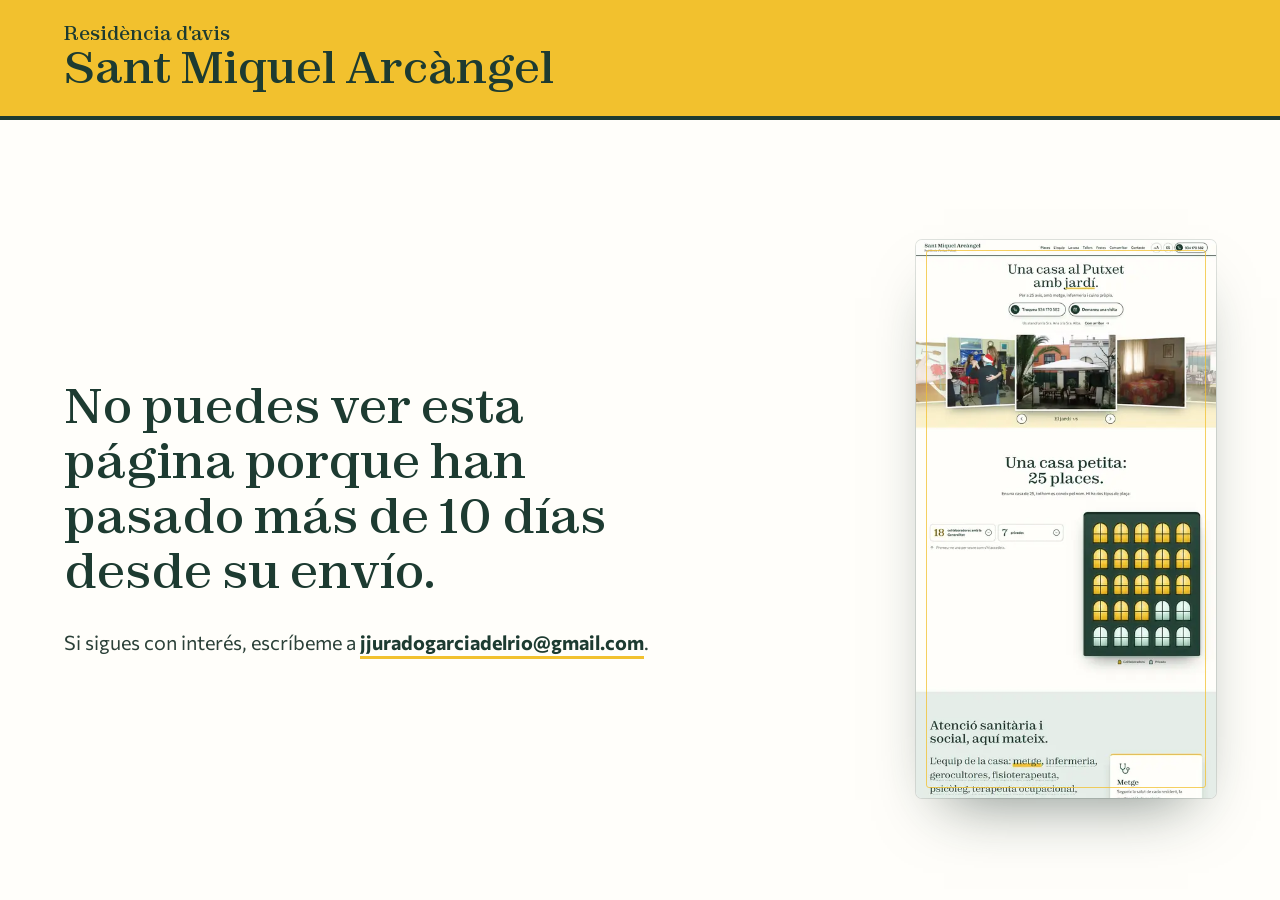
==== commit e978ef8b: "feat: ronda 3: página única y hero nuevo, sin efecto cortina - Página única: el menú (cabecera, móvi" ====
--- a/prototype/index.html
+++ b/prototype/index.html
@@ -57,11 +57,11 @@
 </script>
 <link rel="preload" href="assets/fonts/zodiak.woff2" as="font" type="font/woff2" crossorigin>
 <link rel="preload" href="assets/fonts/commissioner.woff2" as="font" type="font/woff2" crossorigin>
-<link rel="preload" as="image" href="assets/img/jardin-960.webp" imagesrcset="assets/img/jardin-640.webp 640w, assets/img/jardin-960.webp 960w, assets/img/jardin-1280.webp 1280w, assets/img/jardin-1600.webp 1600w" imagesizes="(min-width: 900px) 46vw, 90vw" fetchpriority="high">
-<link rel="stylesheet" href="assets/css/base.css?v=2">
-<link rel="stylesheet" href="assets/css/home.css?v=2">
-<script src="assets/js/base.js?v=2" defer></script>
-<script src="assets/js/home.js?v=2" defer></script>
+<link rel="preload" as="image" href="assets/img/jardin-960.webp" imagesrcset="assets/img/jardin-640.webp 640w, assets/img/jardin-960.webp 960w, assets/img/jardin-1280.webp 1280w, assets/img/jardin-1600.webp 1600w" imagesizes="(min-width: 600px) 46vw, 84vw" fetchpriority="high">
+<link rel="stylesheet" href="assets/css/base.css?v=3">
+<link rel="stylesheet" href="assets/css/home.css?v=3">
+<script src="assets/js/base.js?v=3" defer></script>
+<script src="assets/js/home.js?v=3" defer></script>
 <script type="application/ld+json">
 {
   "@context": "https://schema.org",
@@ -107,6 +107,7 @@
   <symbol id="i-visita" viewBox="0 0 24 24"><rect x="3.5" y="5" width="17" height="15.5" rx="2.5"/><path d="M3.5 10h17M8 3v4M16 3v4M9 15.2l2.1 2.1 4-4.1"/></symbol>
   <symbol id="i-foto" viewBox="0 0 24 24"><rect x="3" y="4.5" width="18" height="15" rx="2.5"/><circle cx="9" cy="10" r="1.8"/><path d="M21 15.5l-5-5-8.8 9"/></symbol>
   <symbol id="i-baixa" viewBox="0 0 24 24"><path d="M6 9.5l6 6 6-6"/></symbol>
+  <symbol id="i-casa" viewBox="0 0 24 24"><path d="M4 11.2 12 4.5l8 6.7"/><path d="M6.3 9.5v10h11.4v-10"/><path d="M10 19.5v-5.3h4v5.3"/></symbol>
   <symbol id="i-puja" viewBox="0 0 24 24"><path d="M12 19V5M6 11l6-6 6 6"/></symbol>
   <symbol id="i-metro" viewBox="0 0 24 24"><rect x="5" y="3" width="14" height="14.5" rx="3.5"/><path d="M5 11.5h14M8.5 21l1.6-3.5M15.5 21l-1.6-3.5"/><circle cx="9" cy="14.5" r=".6"/><circle cx="15" cy="14.5" r=".6"/></symbol>
   <symbol id="i-bus" viewBox="0 0 24 24"><rect x="4" y="3" width="16" height="15" rx="2.5"/><path d="M4 11h16M4 6.5h16M7.5 21v-3M16.5 21v-3"/><circle cx="8" cy="14.5" r=".6"/><circle cx="16" cy="14.5" r=".6"/></symbol>
@@ -129,17 +130,19 @@
 
 <header class="cab" data-cab>
   <div class="cab__dins">
-    <a class="marca" href="https://www.residenciasantmiquel.net/">
+    <a class="marca" href="#inici">
       <span class="marca__nom">Sant Miquel Arcàngel</span>
       <span class="marca__sub"><span lang="ca">Residència d'avis al Putxet</span><span lang="es">Residencia de mayores en el Putxet</span></span>
     </a>
     <nav class="menu" aria-label="Menú">
       <ul>
-        <li><a href="https://www.residenciasantmiquel.net/" aria-current="page"><span lang="ca">Inici</span><span lang="es">Inicio</span></a></li>
-        <li><a href="https://www.residenciasantmiquel.net/tallers-i-activitats/"><span lang="ca">Tallers i activitats</span><span lang="es">Talleres y actividades</span></a></li>
-        <li><a href="https://www.residenciasantmiquel.net/instal-lacions-serveis/"><span lang="ca">Instal·lacions i serveis</span><span lang="es">Instalaciones y servicios</span></a></li>
-        <li><a href="https://www.residenciasantmiquel.net/fotos-nadal/"><span lang="ca">Fotos de Nadal</span><span lang="es">Fotos de Navidad</span></a></li>
-        <li><a href="https://www.residenciasantmiquel.net/contacte/"><span lang="ca">Contacte</span><span lang="es">Contacto</span></a></li>
+        <li><a href="#places"><span lang="ca">Places</span><span lang="es">Plazas</span></a></li>
+        <li><a href="#equip"><span lang="ca">L'equip</span><span lang="es">El equipo</span></a></li>
+        <li><a href="#casa"><span lang="ca">La casa</span><span lang="es">La casa</span></a></li>
+        <li><a href="#tallers"><span lang="ca">Tallers</span><span lang="es">Talleres</span></a></li>
+        <li><a href="#festes"><span lang="ca">Festes</span><span lang="es">Fiestas</span></a></li>
+        <li><a href="#arribar"><span lang="ca">Com arribar</span><span lang="es">Cómo llegar</span></a></li>
+        <li><a href="#visita"><span lang="ca">Contacte</span><span lang="es">Contacto</span></a></li>
       </ul>
     </nav>
     <div class="cab__eines">
@@ -153,11 +156,13 @@
 
 <div class="menu-mobil" id="menu-mobil" data-menu hidden>
   <ul>
-    <li><a href="https://www.residenciasantmiquel.net/" aria-current="page"><span lang="ca">Inici</span><span lang="es">Inicio</span></a></li>
-    <li><a href="https://www.residenciasantmiquel.net/tallers-i-activitats/"><span lang="ca">Tallers i activitats</span><span lang="es">Talleres y actividades</span></a></li>
-    <li><a href="https://www.residenciasantmiquel.net/instal-lacions-serveis/"><span lang="ca">Instal·lacions i serveis</span><span lang="es">Instalaciones y servicios</span></a></li>
-    <li><a href="https://www.residenciasantmiquel.net/fotos-nadal/"><span lang="ca">Fotos de Nadal</span><span lang="es">Fotos de Navidad</span></a></li>
-    <li><a href="https://www.residenciasantmiquel.net/contacte/"><span lang="ca">Contacte</span><span lang="es">Contacto</span></a></li>
+    <li><a href="#places"><span lang="ca">Places</span><span lang="es">Plazas</span></a></li>
+    <li><a href="#equip"><span lang="ca">L'equip</span><span lang="es">El equipo</span></a></li>
+    <li><a href="#casa"><span lang="ca">La casa</span><span lang="es">La casa</span></a></li>
+    <li><a href="#tallers"><span lang="ca">Tallers</span><span lang="es">Talleres</span></a></li>
+    <li><a href="#festes"><span lang="ca">Festes</span><span lang="es">Fiestas</span></a></li>
+    <li><a href="#arribar"><span lang="ca">Com arribar</span><span lang="es">Cómo llegar</span></a></li>
+    <li><a href="#visita"><span lang="ca">Contacte</span><span lang="es">Contacto</span></a></li>
   </ul>
   <div class="menu-mobil__eines">
     <button class="eina eina--text" type="button" data-text-gran aria-pressed="false" aria-label="Text gran" data-aria-es="Texto grande"><span class="eina__aa" aria-hidden="true"><small>A</small>A</span><span lang="ca">Text gran</span><span lang="es">Texto grande</span></button>
@@ -168,50 +173,36 @@
 
 <main id="contingut">
 
-  <!-- 1 · HERO «Tendal»: su toldo amarillo se abre con el nombre -->
-  <section class="hero" data-hero aria-labelledby="hero-titol">
-    <div class="tendal" data-tendal>
-      <div class="tendal__roda">
-        <div class="tendal__pendent" aria-hidden="true"></div>
-        <div class="tendal__barra" aria-hidden="true"></div>
-        <div class="tendal__tela">
-          <h1 class="tendal__nom" id="hero-titol">
-            <span class="tendal__pre"><span lang="ca">Residència d'avis</span><span lang="es">Residencia de mayores</span></span>
-            <span class="tendal__gran"><span class="nom-p" style="--w:0">Sant</span> <span class="nom-p" style="--w:1">Miquel</span> <span class="nom-p" style="--w:2">Arcàngel</span></span>
-          </h1>
-          <figure class="tendal__facana">
-            <span class="tendal__foto"><img data-foto src="assets/img/fachada-800.webp" srcset="assets/img/fachada-480.webp 480w, assets/img/fachada-800.webp 800w, assets/img/fachada-1200.webp 1200w" sizes="(min-width: 900px) 26vw, 1px" width="800" height="279" alt="La façana de la residència al carrer d'Escipió, 17, amb el tendal groc sobre la porta" data-alt-es="La fachada de la residencia en la calle Escipió, 17, con el toldo amarillo sobre la puerta" fetchpriority="high"></span>
-            <figcaption><svg class="icona" aria-hidden="true"><use href="#i-pin"/></svg><span lang="ca">C/ d'Escipió, 17</span><span lang="es">C/ Escipió, 17</span></figcaption>
-          </figure>
-        </div>
-        <div class="tendal__volant" aria-hidden="true" data-bucle data-volant><i style="--i:0"></i><i style="--i:1"></i><i style="--i:2"></i><i style="--i:3"></i><i style="--i:4"></i><i style="--i:5"></i><i style="--i:6"></i><i style="--i:7"></i><i style="--i:8"></i><i style="--i:9"></i><i style="--i:10"></i><i style="--i:11"></i><i style="--i:12"></i><i style="--i:13"></i><i style="--i:14"></i><i style="--i:15"></i><i style="--i:16"></i><i style="--i:17"></i><i style="--i:18"></i><i style="--i:19"></i><i style="--i:20"></i><i style="--i:21"></i><i style="--i:22"></i><i style="--i:23"></i><i style="--i:24"></i><i style="--i:25"></i><i style="--i:26"></i><i style="--i:27"></i><i style="--i:28"></i><i style="--i:29"></i><i style="--i:30"></i><i style="--i:31"></i><i style="--i:32"></i><i style="--i:33"></i><i style="--i:34"></i><i style="--i:35"></i><i style="--i:36"></i><i style="--i:37"></i><i style="--i:38"></i><i style="--i:39"></i><i style="--i:40"></i><i style="--i:41"></i><i style="--i:42"></i><i style="--i:43"></i><i style="--i:44"></i><i style="--i:45"></i><i style="--i:46"></i><i style="--i:47"></i><i style="--i:48"></i><i style="--i:49"></i><i style="--i:50"></i><i style="--i:51"></i><i style="--i:52"></i><i style="--i:53"></i><i style="--i:54"></i><i style="--i:55"></i><i style="--i:56"></i><i style="--i:57"></i></div>
-      </div>
-    </div>
-
-    <div class="hero__cos">
-      <div class="hero__text">
-        <p class="hero__lema">
-          <span class="sr" lang="ca">Una casa al Putxet amb jardí, metge, infermeria, cuina pròpia i fisioteràpia.</span><span class="sr" lang="es">Una casa en el Putxet con jardín, médico, enfermería, cocina propia y fisioterapia.</span>
-          <span class="lema__fix" aria-hidden="true"><span lang="ca">Una casa al Putxet</span><span lang="es">Una casa en el Putxet</span></span>
-          <span class="lema__roda" aria-hidden="true"><span lang="ca">amb</span><span lang="es">con</span> <span class="roda" data-roda><span class="roda__p ara"><span lang="ca">jardí.</span><span lang="es">jardín.</span></span></span></span>
-        </p>
-        <p class="hero__entrada"><span lang="ca">Per a 25 avis. 18 de les places són col·laboradores amb la Generalitat.</span><span lang="es">Para 25 mayores. 18 de las plazas son colaboradoras con la Generalitat.</span></p>
-        <div class="hero__accions">
-          <a class="boton boton--ico boton--crida" href="tel:+34934170582" aria-label="Truqueu al 934 170 582" data-aria-es="Llame al 934 170 582"><span class="boton__ico gest-truca"><svg class="icona" aria-hidden="true"><use href="#i-tel"/></svg></span><span class="boton__text"><strong lang="ca">Truqueu</strong><strong lang="es">Llame</strong> <span class="num">934&nbsp;170&nbsp;582</span></span></a>
-          <a class="boton boton--ico" href="#visita"><span class="boton__ico gest-salta"><svg class="icona" aria-hidden="true"><use href="#i-visita"/></svg></span><span class="boton__text"><span lang="ca">Demaneu una visita</span><span lang="es">Pida una visita</span></span></a>
-        </div>
-        <p class="hero__qui"><span lang="ca">Us atendran la Sra. Ana o la Sra. Alba.</span><span lang="es">Le atenderán la Sra. Ana o la Sra. Alba.</span> <a class="enllac" href="#arribar"><span lang="ca">Com arribar</span><span lang="es">Cómo llegar</span><svg class="icona" aria-hidden="true"><use href="#i-fletxa"/></svg></a></p>
-      </div>
-
-      <div class="hero__jardi">
-        <figure class="foto-punts" data-punts>
-          <span class="foto-punts__marc"><img data-foto src="assets/img/jardin-960.webp" srcset="assets/img/jardin-640.webp 640w, assets/img/jardin-960.webp 960w, assets/img/jardin-1280.webp 1280w, assets/img/jardin-1600.webp 1600w" sizes="(min-width: 900px) 46vw, 90vw" width="1280" height="960" alt="El jardí de la residència: una pèrgola blanca amb taules i butaques de fusta, una palmera i plantes, davant de la casa" data-alt-es="El jardín de la residencia: una pérgola blanca con mesas y butacas de madera, una palmera y plantas, delante de la casa" fetchpriority="high"></span>
-          <span class="ruta" aria-hidden="true"><i class="ruta__tram" data-tram></i><i class="ruta__tram" data-tram></i></span>
-          <button class="punt punt--dre" type="button" style="--x:15%;--y:30%;--n:0" data-punt aria-label="Plantes i una palmera" data-aria-es="Plantas y una palmera"><span class="punt__etiqueta"><span lang="ca">Plantes i una palmera</span><span lang="es">Plantas y una palmera</span></span></button>
-          <button class="punt" type="button" style="--x:52%;--y:34%;--n:1" data-punt aria-label="La pèrgola" data-aria-es="La pérgola"><span class="punt__etiqueta"><span lang="ca">La pèrgola, per estar a l'ombra</span><span lang="es">La pérgola, para estar a la sombra</span></span></button>
-          <button class="punt punt--esq" type="button" style="--x:66%;--y:76%;--n:2" data-punt aria-label="Taules i butaques" data-aria-es="Mesas y butacas"><span class="punt__etiqueta"><span lang="ca">Taules i butaques per seure a fora</span><span lang="es">Mesas y butacas para sentarse fuera</span></span></button>
-          <figcaption class="sr"><span lang="ca">El jardí</span><span lang="es">El jardín</span></figcaption>
-        </figure>
+  <!-- 1 · HERO: el titular con la palabra que cambia y la casa en un carrusel de fotos colgadas en la pared de sus salas -->
+  <section class="hero" id="inici" data-hero aria-labelledby="hero-titol">
+    <div class="hero__text">
+      <h1 class="hero__titol" id="hero-titol">
+        <span class="sr" lang="ca">Residència d'avis Sant Miquel Arcàngel: una casa al Putxet amb jardí, habitacions exteriors, pèrgola, tallers i festes.</span><span class="sr" lang="es">Residencia de mayores Sant Miquel Arcàngel: una casa en el Putxet con jardín, habitaciones exteriores, pérgola, talleres y fiestas.</span>
+        <span class="titol__fix" aria-hidden="true"><span lang="ca">Una casa al Putxet</span><span lang="es">Una casa en el Putxet</span></span>
+        <span class="titol__roda" aria-hidden="true"><span lang="ca">amb</span><span lang="es">con</span> <span class="roda" data-roda><span class="roda__p ara"><span lang="ca">jardí.</span><span lang="es">jardín.</span></span></span></span>
+      </h1>
+      <p class="hero__entrada"><span lang="ca">Per a 25 avis, amb metge, infermeria i cuina pròpia.</span><span lang="es">Para 25 mayores, con médico, enfermería y cocina propia.</span></p>
+      <div class="hero__accions">
+        <a class="boton boton--ico boton--crida" href="tel:+34934170582" aria-label="Truqueu al 934 170 582" data-aria-es="Llame al 934 170 582"><span class="boton__ico gest-truca"><svg class="icona" aria-hidden="true"><use href="#i-tel"/></svg></span><span class="boton__text"><strong lang="ca">Truqueu</strong><strong lang="es">Llame</strong> <span class="num">934&nbsp;170&nbsp;582</span></span></a>
+        <a class="boton boton--ico" href="#visita"><span class="boton__ico gest-salta"><svg class="icona" aria-hidden="true"><use href="#i-visita"/></svg></span><span class="boton__text"><span lang="ca">Demaneu una visita</span><span lang="es">Pida una visita</span></span></a>
+      </div>
+      <p class="hero__qui"><span lang="ca">Us atendran la Sra. Ana o la Sra. Alba.</span><span lang="es">Le atenderán la Sra. Ana o la Sra. Alba.</span> <a class="enllac" href="#arribar"><span lang="ca">Com arribar</span><span lang="es">Cómo llegar</span><svg class="icona" aria-hidden="true"><use href="#i-fletxa"/></svg></a></p>
+    </div>
+
+    <div class="carrusel" data-carrusel data-carril data-bucle>
+      <div class="carrusel__escena" data-carrusel-escena>
+        <ul class="carrusel__cartes">
+          <li class="carta" data-carta="0"><figure class="carta__foto"><img data-foto src="assets/img/jardin-960.webp" srcset="assets/img/jardin-640.webp 640w, assets/img/jardin-960.webp 960w, assets/img/jardin-1280.webp 1280w, assets/img/jardin-1600.webp 1600w" sizes="(min-width: 600px) 46vw, 84vw" width="1280" height="960" alt="El jardí de la residència: una pèrgola blanca amb taules i butaques de fusta, una palmera i plantes, davant de la casa" data-alt-es="El jardín de la residencia: una pérgola blanca con mesas y butacas de madera, una palmera y plantas, delante de la casa" fetchpriority="high"></figure></li>
+          <li class="carta" data-carta="1"><figure class="carta__foto"><img data-foto src="assets/img/habitacion-individual-960.webp" srcset="assets/img/habitacion-individual-640.webp 640w, assets/img/habitacion-individual-960.webp 960w, assets/img/habitacion-individual-1280.webp 1280w" sizes="(min-width: 600px) 46vw, 84vw" width="1280" height="960" decoding="async" alt="Una habitació individual amb llit, prestatgeria i finestra amb cortines" data-alt-es="Una habitación individual con cama, estantería y ventana con cortinas"></figure></li>
+          <li class="carta" data-carta="2"><figure class="carta__foto"><img data-foto src="assets/img/pergola-960.webp" srcset="assets/img/pergola-640.webp 640w, assets/img/pergola-960.webp 960w, assets/img/pergola-1280.webp 1280w" sizes="(min-width: 600px) 46vw, 84vw" width="1280" height="960" decoding="async" alt="La pèrgola del jardí, amb butaques de fusta amb coixins, taules i plantes en testos" data-alt-es="La pérgola del jardín, con butacas de madera con cojines, mesas y plantas en macetas"></figure></li>
+          <li class="carta" data-carta="3"><figure class="carta__foto"><img data-foto src="assets/img/taller-rosas-800.webp" srcset="assets/img/taller-rosas-480.webp 480w, assets/img/taller-rosas-800.webp 800w" sizes="(min-width: 600px) 46vw, 84vw" width="800" height="600" decoding="async" alt="Unes mans sostenen dues roses de paper vermelles acabades de pintar" data-alt-es="Unas manos sostienen dos rosas de papel rojas recién pintadas"></figure></li>
+          <li class="carta" data-carta="4"><figure class="carta__foto"><img data-foto src="assets/img/navidad-baile-800.webp" srcset="assets/img/navidad-baile-480.webp 480w, assets/img/navidad-baile-800.webp 800w" sizes="(min-width: 600px) 46vw, 84vw" width="800" height="600" decoding="async" alt="Residents i treballadores ballen a la festa de Nadal, amb barrets de Pare Noel" data-alt-es="Residentes y trabajadoras bailan en la fiesta de Navidad, con gorros de Papá Noel"></figure></li>
+        </ul>
+      </div>
+      <div class="carrusel__peu">
+        <button type="button" class="rodo" data-carrusel-ant><svg class="icona" data-dir="esq" aria-hidden="true"><use href="#i-esq"/></svg><span class="sr"><span lang="ca">Foto anterior</span><span lang="es">Foto anterior</span></span></button>
+        <p class="carrusel__nom" data-carrusel-nom aria-live="polite"><span lang="ca">El jardí</span><span lang="es">El jardín</span> <small>1/5</small></p>
+        <button type="button" class="rodo" data-carrusel-seg><svg class="icona" data-dir="dre" aria-hidden="true"><use href="#i-dre"/></svg><span class="sr"><span lang="ca">Foto següent</span><span lang="es">Foto siguiente</span></span></button>
       </div>
     </div>
   </section>
@@ -297,71 +288,80 @@
     </div>
   </section>
 
-  <!-- 4 · LA CASA: la persiana gira sus lamas y pasa de una estancia a otra -->
+  <!-- 4 · LA CASA: sus ocho fotos de las instalaciones; para pasar de una estancia a otra, la sala gira como un cubo -->
   <section class="casa" id="casa" aria-labelledby="casa-titol">
     <div class="casa__dins">
       <div class="casa__text" data-revela>
         <h2 data-paraules id="casa-titol"><span lang="ca">La casa, per dins.</span><span lang="es">La casa, por dentro.</span></h2>
-        <p><span lang="ca">Una torre amb jardí, adaptada per als avis. Habitacions individuals, dobles i triples, totes exteriors.</span><span lang="es">Una torre con jardín, adaptada para los mayores. Habitaciones individuales, dobles y triples, todas exteriores.</span></p>
+        <p><span lang="ca">Una torre amb un jardí ampli, adaptada per als avis. Habitacions individuals, dobles i triples, totes àmplies i exteriors, i banys assistits.</span><span lang="es">Una torre con un jardín amplio, adaptada para los mayores. Habitaciones individuales, dobles y triples, todas amplias y exteriores, y baños asistidos.</span></p>
         <ul class="estances" data-estances aria-label="Estances" data-aria-es="Estancias">
           <li><button type="button" data-estanca="0"><span lang="ca">El jardí</span><span lang="es">El jardín</span><svg class="icona" aria-hidden="true"><use href="#i-dre"/></svg></button></li>
-          <li><button type="button" data-estanca="1"><span lang="ca">Habitació individual</span><span lang="es">Habitación individual</span><svg class="icona" aria-hidden="true"><use href="#i-dre"/></svg></button></li>
-          <li><button type="button" data-estanca="2"><span lang="ca">Habitació doble</span><span lang="es">Habitación doble</span><svg class="icona" aria-hidden="true"><use href="#i-dre"/></svg></button></li>
-          <li><button type="button" data-estanca="3"><span lang="ca">La sala</span><span lang="es">La sala</span><svg class="icona" aria-hidden="true"><use href="#i-dre"/></svg></button></li>
-          <li><button type="button" data-estanca="4"><span lang="ca">Els passadissos</span><span lang="es">Los pasillos</span><svg class="icona" aria-hidden="true"><use href="#i-dre"/></svg></button></li>
-          <li><button type="button" data-estanca="5"><span lang="ca">Els banys</span><span lang="es">Los baños</span><svg class="icona" aria-hidden="true"><use href="#i-dre"/></svg></button></li>
+          <li><button type="button" data-estanca="1"><span lang="ca">La pèrgola</span><span lang="es">La pérgola</span><svg class="icona" aria-hidden="true"><use href="#i-dre"/></svg></button></li>
+          <li><button type="button" data-estanca="2"><span lang="ca">Habitació individual</span><span lang="es">Habitación individual</span><svg class="icona" aria-hidden="true"><use href="#i-dre"/></svg></button></li>
+          <li><button type="button" data-estanca="3"><span lang="ca">Habitació doble</span><span lang="es">Habitación doble</span><svg class="icona" aria-hidden="true"><use href="#i-dre"/></svg></button></li>
+          <li><button type="button" data-estanca="4"><span lang="ca">La sala</span><span lang="es">La sala</span><svg class="icona" aria-hidden="true"><use href="#i-dre"/></svg></button></li>
+          <li><button type="button" data-estanca="5"><span lang="ca">Els passadissos</span><span lang="es">Los pasillos</span><svg class="icona" aria-hidden="true"><use href="#i-dre"/></svg></button></li>
+          <li><button type="button" data-estanca="6"><span lang="ca">El bany assistit</span><span lang="es">El baño asistido</span><svg class="icona" aria-hidden="true"><use href="#i-dre"/></svg></button></li>
+          <li><button type="button" data-estanca="7"><span lang="ca">El lavabo</span><span lang="es">El aseo</span><svg class="icona" aria-hidden="true"><use href="#i-dre"/></svg></button></li>
         </ul>
         <div class="accions">
           <a class="boton boton--ico" href="#visita"><span class="boton__ico gest-salta"><svg class="icona" aria-hidden="true"><use href="#i-visita"/></svg></span><span class="boton__text"><span lang="ca">Veniu a veure-la</span><span lang="es">Venga a verla</span></span></a>
-          <a class="enllac" href="https://www.residenciasantmiquel.net/instal-lacions-serveis/"><span lang="ca">Totes les fotos de la casa</span><span lang="es">Todas las fotos de la casa</span><svg class="icona" aria-hidden="true"><use href="#i-fletxa"/></svg></a>
-        </div>
-      </div>
-
-      <div class="persiana" data-persiana data-bucle>
-        <div class="persiana__escenari" data-escenari>
+        </div>
+      </div>
+
+      <div class="estancia" data-estancia data-bucle>
+        <div class="estancia__escenari" data-escenari>
           <figure class="escena actual" data-escena="0">
-            <img data-foto src="assets/img/pergola-960.webp" srcset="assets/img/pergola-640.webp 640w, assets/img/pergola-960.webp 960w, assets/img/pergola-1280.webp 1280w" sizes="(min-width: 960px) 44vw, 86vw" width="1280" height="960" decoding="async" alt="La pèrgola del jardí, amb butaques de fusta amb coixins, taules i plantes en testos" data-alt-es="La pérgola del jardín, con butacas de madera con cojines, mesas y plantas en macetas">
-            <figcaption><span lang="ca">El jardí</span><span lang="es">El jardín</span> <small>1/6</small></figcaption>
+            <img data-foto src="assets/img/jardin-960.webp" srcset="assets/img/jardin-640.webp 640w, assets/img/jardin-960.webp 960w, assets/img/jardin-1280.webp 1280w" sizes="(min-width: 960px) 44vw, 86vw" width="1280" height="960" loading="lazy" decoding="async" alt="El jardí de la residència, amb la pèrgola, la palmera i les plantes davant de la casa" data-alt-es="El jardín de la residencia, con la pérgola, la palmera y las plantas delante de la casa">
+            <figcaption><span lang="ca">El jardí</span><span lang="es">El jardín</span> <small>1/8</small></figcaption>
           </figure>
           <figure class="escena" data-escena="1">
+            <img data-foto src="assets/img/pergola-960.webp" srcset="assets/img/pergola-640.webp 640w, assets/img/pergola-960.webp 960w, assets/img/pergola-1280.webp 1280w" sizes="(min-width: 960px) 44vw, 86vw" width="1280" height="960" loading="lazy" decoding="async" alt="La pèrgola del jardí, amb butaques de fusta amb coixins, taules i plantes en testos" data-alt-es="La pérgola del jardín, con butacas de madera con cojines, mesas y plantas en macetas">
+            <figcaption><span lang="ca">La pèrgola</span><span lang="es">La pérgola</span> <small>2/8</small></figcaption>
+          </figure>
+          <figure class="escena" data-escena="2">
             <img data-foto src="assets/img/habitacion-individual-960.webp" srcset="assets/img/habitacion-individual-640.webp 640w, assets/img/habitacion-individual-960.webp 960w, assets/img/habitacion-individual-1280.webp 1280w" sizes="(min-width: 960px) 44vw, 86vw" width="1280" height="960" loading="lazy" decoding="async" alt="Una habitació individual amb llit, prestatgeria i finestra amb cortines" data-alt-es="Una habitación individual con cama, estantería y ventana con cortinas">
-            <figcaption><span lang="ca">Habitació individual</span><span lang="es">Habitación individual</span> <small>2/6</small></figcaption>
-          </figure>
-          <figure class="escena" data-escena="2">
+            <figcaption><span lang="ca">Habitació individual</span><span lang="es">Habitación individual</span> <small>3/8</small></figcaption>
+          </figure>
+          <figure class="escena" data-escena="3">
             <img data-foto src="assets/img/habitacion-doble-720.webp" srcset="assets/img/habitacion-doble-480.webp 480w, assets/img/habitacion-doble-720.webp 720w, assets/img/habitacion-doble-960.webp 960w" sizes="(min-width: 960px) 26vw, 52vw" width="960" height="1280" loading="lazy" decoding="async" alt="Una habitació doble amb dos llits i una finestra assolellada" data-alt-es="Una habitación doble con dos camas y una ventana soleada">
-            <figcaption><span lang="ca">Habitació doble</span><span lang="es">Habitación doble</span> <small>3/6</small></figcaption>
-          </figure>
-          <figure class="escena" data-escena="3">
+            <figcaption><span lang="ca">Habitació doble</span><span lang="es">Habitación doble</span> <small>4/8</small></figcaption>
+          </figure>
+          <figure class="escena" data-escena="4">
             <img data-foto src="assets/img/sala-estar-720.webp" srcset="assets/img/sala-estar-480.webp 480w, assets/img/sala-estar-720.webp 720w, assets/img/sala-estar-960.webp 960w" sizes="(min-width: 960px) 26vw, 52vw" width="960" height="1280" loading="lazy" decoding="async" alt="Un racó de la sala amb dues butaques de vímet, una tauleta i un quadre d'un paó a la paret groga" data-alt-es="Un rincón de la sala con dos butacas de mimbre, una mesita y un cuadro de un pavo real en la pared amarilla">
-            <figcaption><span lang="ca">La sala</span><span lang="es">La sala</span> <small>4/6</small></figcaption>
-          </figure>
-          <figure class="escena" data-escena="4">
+            <figcaption><span lang="ca">La sala</span><span lang="es">La sala</span> <small>5/8</small></figcaption>
+          </figure>
+          <figure class="escena" data-escena="5">
             <img data-foto src="assets/img/pasillo-720.webp" srcset="assets/img/pasillo-480.webp 480w, assets/img/pasillo-720.webp 720w, assets/img/pasillo-960.webp 960w" sizes="(min-width: 960px) 26vw, 52vw" width="960" height="1280" loading="lazy" decoding="async" alt="Un passadís llarg i lluminós amb passamans a les parets" data-alt-es="Un pasillo largo y luminoso con pasamanos en las paredes">
-            <figcaption><span lang="ca">Els passadissos</span><span lang="es">Los pasillos</span> <small>5/6</small></figcaption>
-          </figure>
-          <figure class="escena" data-escena="5">
+            <figcaption><span lang="ca">Els passadissos</span><span lang="es">Los pasillos</span> <small>6/8</small></figcaption>
+          </figure>
+          <figure class="escena" data-escena="6">
             <img data-foto src="assets/img/bano-asistido-576.webp" srcset="assets/img/bano-asistido-480.webp 480w, assets/img/bano-asistido-576.webp 576w" sizes="(min-width: 960px) 26vw, 52vw" width="576" height="768" loading="lazy" decoding="async" alt="Un bany assistit amb plat de dutxa a terra, cadira de dutxa amb rodes i barres per agafar-se" data-alt-es="Un baño asistido con plato de ducha a ras de suelo, silla de ducha con ruedas y barras para agarrarse">
-            <figcaption><span lang="ca">Els banys</span><span lang="es">Los baños</span> <small>6/6</small></figcaption>
-          </figure>
-          <div class="lames" data-lames aria-hidden="true" hidden></div>
-        </div>
-        <div class="persiana__peu">
-          <p class="persiana__text" data-persiana-text aria-live="polite"><span lang="ca">El jardí, amb pèrgola i ombra.</span><span lang="es">El jardín, con pérgola y sombra.</span></p>
-          <div class="persiana__botons">
-            <button type="button" class="rodo" data-persiana-ant><svg class="icona" data-dir="esq" aria-hidden="true"><use href="#i-esq"/></svg><span class="sr"><span lang="ca">Foto anterior</span><span lang="es">Foto anterior</span></span></button>
-            <button type="button" class="rodo" data-persiana-seg><svg class="icona" data-dir="dre" aria-hidden="true"><use href="#i-dre"/></svg><span class="sr"><span lang="ca">Foto següent</span><span lang="es">Foto siguiente</span></span></button>
+            <figcaption><span lang="ca">El bany assistit</span><span lang="es">El baño asistido</span> <small>7/8</small></figcaption>
+          </figure>
+          <figure class="escena" data-escena="7">
+            <img data-foto src="assets/img/bano-lavabo-576.webp" srcset="assets/img/bano-lavabo-480.webp 480w, assets/img/bano-lavabo-576.webp 576w" sizes="(min-width: 960px) 26vw, 52vw" width="576" height="768" loading="lazy" decoding="async" alt="Un lavabo amb rentamans, vàter i finestra, amb les parets enrajolades de blanc" data-alt-es="Un aseo con lavabo, inodoro y ventana, con las paredes alicatadas en blanco">
+            <figcaption><span lang="ca">El lavabo</span><span lang="es">El aseo</span> <small>8/8</small></figcaption>
+          </figure>
+          <div class="cub" data-cub aria-hidden="true" hidden></div>
+        </div>
+        <div class="estancia__peu">
+          <p class="estancia__text" data-estancia-text aria-live="polite"><span lang="ca">Un jardí ampli, davant de la casa.</span><span lang="es">Un jardín amplio, delante de la casa.</span></p>
+          <div class="estancia__botons">
+            <button type="button" class="rodo" data-estancia-ant><svg class="icona" data-dir="esq" aria-hidden="true"><use href="#i-esq"/></svg><span class="sr"><span lang="ca">Estança anterior</span><span lang="es">Estancia anterior</span></span></button>
+            <button type="button" class="rodo" data-estancia-seg><svg class="icona" data-dir="dre" aria-hidden="true"><use href="#i-dre"/></svg><span class="sr"><span lang="ca">Estança següent</span><span lang="es">Estancia siguiente</span></span></button>
           </div>
         </div>
       </div>
     </div>
   </section>
 
-  <!-- 5 · TALLERES: exposición «Fet a Sant Miquel» con luces de cuadro -->
+  <!-- 5 · TALLERES: exposición «Fet a Sant Miquel» con luces de cuadro y las fotos del taller -->
   <section class="tallers" id="tallers" aria-labelledby="tallers-titol">
     <div class="tallers__dins">
       <div class="tallers__cap" data-revela>
         <h2 data-paraules id="tallers-titol"><span lang="ca">Fet a Sant Miquel.</span><span lang="es">Hecho en Sant Miquel.</span></h2>
-        <p><span lang="ca">Obres dels tallers d'expressió plàstica, pintades i retallades a mà. Cada setmana hi ha tallers per moure el cos, la memòria i les mans.</span><span lang="es">Obras de los talleres de expresión plástica, pintadas y recortadas a mano. Cada semana hay talleres para mover el cuerpo, la memoria y las manos.</span></p>
+        <p><span lang="ca">Tallers adaptats a cada resident i dirigits per professionals, per treballar el cos, la memòria i les emocions. Aquestes obres, pintades i retallades a mà, són del taller d'expressió plàstica.</span><span lang="es">Talleres adaptados a cada residente y dirigidos por profesionales, para trabajar el cuerpo, la memoria y las emociones. Estas obras, pintadas y recortadas a mano, son del taller de expresión plástica.</span></p>
         <ul class="tallers__llista">
           <li><span lang="ca">Psicomotricitat</span><span lang="es">Psicomotricidad</span></li>
           <li><span lang="ca">Orientació a la realitat</span><span lang="es">Orientación a la realidad</span></li>
@@ -376,66 +376,63 @@
       <ul class="expo" data-expo data-bucle>
         <li class="obra obra--v" style="--i:0">
           <span class="obra__llum" aria-hidden="true"></span>
-          <button type="button" class="obra__marc" data-obra="0"><span class="obra__cuadre"><img data-foto src="assets/img/obra-miro-400.webp" srcset="assets/img/obra-miro-400.webp 400w, assets/img/obra-miro-576.webp 576w" sizes="(min-width: 1100px) 17vw, 40vw" width="576" height="768" loading="lazy" decoding="async" alt="Pintura emmarcada a la manera de Miró: un ocell vermell i blau amb una vora de colors" data-alt-es="Pintura enmarcada a la manera de Miró: un pájaro rojo y azul con un borde de colores"></span></button>
+          <button type="button" class="obra__marc" data-obra="0" data-visor-grup="obres"><span class="obra__cuadre"><img data-foto src="assets/img/obra-miro-400.webp" srcset="assets/img/obra-miro-400.webp 400w, assets/img/obra-miro-576.webp 576w" sizes="(min-width: 1100px) 17vw, 40vw" width="576" height="768" loading="lazy" decoding="async" alt="Pintura emmarcada a la manera de Miró: un ocell vermell i blau amb una vora de colors" data-alt-es="Pintura enmarcada a la manera de Miró: un pájaro rojo y azul con un borde de colores"></span></button>
           <p class="cartela"><strong><span lang="ca">A la manera de Miró</span><span lang="es">A la manera de Miró</span></strong><span lang="ca">Pintura</span><span lang="es">Pintura</span></p>
         </li>
         <li class="obra obra--h" style="--i:1">
           <span class="obra__llum" aria-hidden="true"></span>
-          <button type="button" class="obra__marc" data-obra="1"><span class="obra__cuadre"><img data-foto src="assets/img/obra-flores-colores-480.webp" srcset="assets/img/obra-flores-colores-480.webp 480w, assets/img/obra-flores-colores-800.webp 800w" sizes="(min-width: 1100px) 24vw, 56vw" width="800" height="600" loading="lazy" decoding="async" alt="Làmina de flors de molts colors pintades sobre fons verd" data-alt-es="Lámina de flores de muchos colores pintadas sobre fondo verde"></span></button>
+          <button type="button" class="obra__marc" data-obra="1" data-visor-grup="obres"><span class="obra__cuadre"><img data-foto src="assets/img/obra-flores-colores-480.webp" srcset="assets/img/obra-flores-colores-480.webp 480w, assets/img/obra-flores-colores-800.webp 800w" sizes="(min-width: 1100px) 24vw, 56vw" width="800" height="600" loading="lazy" decoding="async" alt="Làmina de flors de molts colors pintades sobre fons verd" data-alt-es="Lámina de flores de muchos colores pintadas sobre fondo verde"></span></button>
           <p class="cartela"><strong><span lang="ca">Flors de colors</span><span lang="es">Flores de colores</span></strong><span lang="ca">Dibuix i color</span><span lang="es">Dibujo y color</span></p>
         </li>
         <li class="obra obra--v" style="--i:2">
           <span class="obra__llum" aria-hidden="true"></span>
-          <button type="button" class="obra__marc" data-obra="2"><span class="obra__cuadre"><img data-foto src="assets/img/obra-jarron-claveles-400.webp" srcset="assets/img/obra-jarron-claveles-400.webp 400w, assets/img/obra-jarron-claveles-576.webp 576w" sizes="(min-width: 1100px) 17vw, 40vw" width="576" height="768" loading="lazy" decoding="async" alt="Dibuix d'un gerro blau amb clavells vermells" data-alt-es="Dibujo de un jarrón azul con claveles rojos"></span></button>
+          <button type="button" class="obra__marc" data-obra="2" data-visor-grup="obres"><span class="obra__cuadre"><img data-foto src="assets/img/obra-jarron-claveles-400.webp" srcset="assets/img/obra-jarron-claveles-400.webp 400w, assets/img/obra-jarron-claveles-576.webp 576w" sizes="(min-width: 1100px) 17vw, 40vw" width="576" height="768" loading="lazy" decoding="async" alt="Dibuix d'un gerro blau amb clavells vermells" data-alt-es="Dibujo de un jarrón azul con claveles rojos"></span></button>
           <p class="cartela"><strong><span lang="ca">Gerro amb clavells</span><span lang="es">Jarrón con claveles</span></strong><span lang="ca">Dibuix</span><span lang="es">Dibujo</span></p>
         </li>
         <li class="obra obra--h" style="--i:3">
           <span class="obra__llum" aria-hidden="true"></span>
-          <button type="button" class="obra__marc" data-obra="3"><span class="obra__cuadre"><img data-foto src="assets/img/obra-flores-papel-480.webp" srcset="assets/img/obra-flores-papel-480.webp 480w, assets/img/obra-flores-papel-800.webp 800w" sizes="(min-width: 1100px) 24vw, 56vw" width="800" height="600" loading="lazy" decoding="async" alt="Flors de paper de colors en gots decorats sobre una taula" data-alt-es="Flores de papel de colores en vasos decorados sobre una mesa"></span></button>
+          <button type="button" class="obra__marc" data-obra="3" data-visor-grup="obres"><span class="obra__cuadre"><img data-foto src="assets/img/obra-flores-papel-480.webp" srcset="assets/img/obra-flores-papel-480.webp 480w, assets/img/obra-flores-papel-800.webp 800w" sizes="(min-width: 1100px) 24vw, 56vw" width="800" height="600" loading="lazy" decoding="async" alt="Flors de paper de colors en gots decorats sobre una taula" data-alt-es="Flores de papel de colores en vasos decorados sobre una mesa"></span></button>
           <p class="cartela"><strong><span lang="ca">Flors de paper</span><span lang="es">Flores de papel</span></strong><span lang="ca">Paper i pintura</span><span lang="es">Papel y pintura</span></p>
         </li>
         <li class="obra obra--v" style="--i:4">
           <span class="obra__llum" aria-hidden="true"></span>
-          <button type="button" class="obra__marc" data-obra="4"><span class="obra__cuadre"><img data-foto src="assets/img/obra-postal-sant-jordi-400.webp" srcset="assets/img/obra-postal-sant-jordi-400.webp 400w, assets/img/obra-postal-sant-jordi-576.webp 576w" sizes="(min-width: 1100px) 17vw, 40vw" width="576" height="768" loading="lazy" decoding="async" alt="Postal pintada a mà amb les paraules Sant Jordi en vermell i groc" data-alt-es="Postal pintada a mano con las palabras Sant Jordi en rojo y amarillo"></span></button>
+          <button type="button" class="obra__marc" data-obra="4" data-visor-grup="obres"><span class="obra__cuadre"><img data-foto src="assets/img/obra-postal-sant-jordi-400.webp" srcset="assets/img/obra-postal-sant-jordi-400.webp 400w, assets/img/obra-postal-sant-jordi-576.webp 576w" sizes="(min-width: 1100px) 17vw, 40vw" width="576" height="768" loading="lazy" decoding="async" alt="Postal pintada a mà amb les paraules Sant Jordi en vermell i groc" data-alt-es="Postal pintada a mano con las palabras Sant Jordi en rojo y amarillo"></span></button>
           <p class="cartela"><strong><span lang="ca">Postal de Sant Jordi</span><span lang="es">Postal de Sant Jordi</span></strong><span lang="ca">Retall i color</span><span lang="es">Recorte y color</span></p>
         </li>
         <li class="obra obra--v" style="--i:5">
           <span class="obra__llum" aria-hidden="true"></span>
-          <button type="button" class="obra__marc" data-obra="5"><span class="obra__cuadre"><img data-foto src="assets/img/obra-jarron-flores-400.webp" srcset="assets/img/obra-jarron-flores-400.webp 400w, assets/img/obra-jarron-flores-576.webp 576w" sizes="(min-width: 1100px) 17vw, 40vw" width="576" height="768" loading="lazy" decoding="async" alt="Dibuix d'un gerro blau clar amb flors vermelles sobre una base marró" data-alt-es="Dibujo de un jarrón azul claro con flores rojas sobre una base marrón"></span></button>
+          <button type="button" class="obra__marc" data-obra="5" data-visor-grup="obres"><span class="obra__cuadre"><img data-foto src="assets/img/obra-jarron-flores-400.webp" srcset="assets/img/obra-jarron-flores-400.webp 400w, assets/img/obra-jarron-flores-576.webp 576w" sizes="(min-width: 1100px) 17vw, 40vw" width="576" height="768" loading="lazy" decoding="async" alt="Dibuix d'un gerro blau clar amb flors vermelles sobre una base marró" data-alt-es="Dibujo de un jarrón azul claro con flores rojas sobre una base marrón"></span></button>
           <p class="cartela"><strong><span lang="ca">Gerro de flors</span><span lang="es">Jarrón de flores</span></strong><span lang="ca">Dibuix</span><span lang="es">Dibujo</span></p>
         </li>
       </ul>
 
-      <div class="taller" data-revela>
-        <figure class="taller__foto">
-          <span class="taller__marc"><img data-foto src="assets/img/taller-rosas-480.webp" srcset="assets/img/taller-rosas-480.webp 480w, assets/img/taller-rosas-800.webp 800w" sizes="(min-width: 900px) 30vw, 90vw" width="800" height="600" loading="lazy" decoding="async" alt="Unes mans sostenen dues roses de paper vermelles acabades de pintar" data-alt-es="Unas manos sostienen dos rosas de papel rojas recién pintadas"></span>
-          <figcaption><span lang="ca">Roses de Sant Jordi, retallades i pintades a mà.</span><span lang="es">Rosas de Sant Jordi, recortadas y pintadas a mano.</span></figcaption>
-        </figure>
-        <figure class="taller__foto">
-          <span class="taller__marc"><img data-foto src="assets/img/taller-pintando-rosa-480.webp" srcset="assets/img/taller-pintando-rosa-480.webp 480w, assets/img/taller-pintando-rosa-800.webp 800w" sizes="(min-width: 900px) 30vw, 90vw" width="800" height="600" loading="lazy" decoding="async" alt="Una mà pinta de vermell una rosa de paper amb un retolador" data-alt-es="Una mano pinta de rojo una rosa de papel con un rotulador"></span>
-          <figcaption><span lang="ca">Al taller d'expressió plàstica.</span><span lang="es">En el taller de expresión plástica.</span></figcaption>
-        </figure>
-        <figure class="taller__foto taller__foto--v">
-          <span class="taller__marc"><img data-foto src="assets/img/taller-angel-400.webp" srcset="assets/img/taller-angel-400.webp 400w, assets/img/taller-angel-576.webp 576w" sizes="(min-width: 900px) 20vw, 60vw" width="576" height="768" loading="lazy" decoding="async" alt="Una resident pinta un àngel de guix amb un pinzell" data-alt-es="Una residente pinta un ángel de yeso con un pincel"></span>
-          <figcaption><span lang="ca">Àngels de guix, pintats al taller.</span><span lang="es">Ángeles de yeso, pintados en el taller.</span></figcaption>
-        </figure>
-      </div>
-      <p class="tallers__mes" data-revela><a class="enllac" href="https://www.residenciasantmiquel.net/tallers-i-activitats/"><span lang="ca">Veure els tallers i les activitats</span><span lang="es">Ver los talleres y las actividades</span><svg class="icona" aria-hidden="true"><use href="#i-fletxa"/></svg></a></p>
-    </div>
-  </section>
-
-  <!-- 6 · FIESTAS: el calendario que pasa las hojas -->
+      <div class="galeria" data-revela>
+        <h3 class="galeria__titol"><span lang="ca">Al taller, amb les mans</span><span lang="es">En el taller, con las manos</span></h3>
+        <ul class="galeria__fotos">
+          <li style="--r:1.333"><button type="button" class="galeria__boto" data-visor-grup="taller"><img data-foto src="assets/img/taller-rosas-480.webp" srcset="assets/img/taller-rosas-480.webp 480w, assets/img/taller-rosas-800.webp 800w" sizes="(min-width: 900px) 26vw, 92vw" width="800" height="600" loading="lazy" decoding="async" alt="Unes mans sostenen dues roses de paper vermelles acabades de pintar" data-alt-es="Unas manos sostienen dos rosas de papel rojas recién pintadas"></button></li>
+          <li style="--r:.75"><button type="button" class="galeria__boto" data-visor-grup="taller"><img data-foto src="assets/img/taller-angel-400.webp" srcset="assets/img/taller-angel-400.webp 400w, assets/img/taller-angel-576.webp 576w" sizes="(min-width: 900px) 15vw, 46vw" width="576" height="768" loading="lazy" decoding="async" alt="Una resident pinta un àngel de guix amb un pinzell" data-alt-es="Una residente pinta un ángel de yeso con un pincel"></button></li>
+          <li style="--r:1.333"><button type="button" class="galeria__boto" data-visor-grup="taller"><img data-foto src="assets/img/taller-pintando-rosa-480.webp" srcset="assets/img/taller-pintando-rosa-480.webp 480w, assets/img/taller-pintando-rosa-800.webp 800w" sizes="(min-width: 900px) 26vw, 92vw" width="800" height="600" loading="lazy" decoding="async" alt="Una mà pinta de vermell una rosa de paper amb un retolador" data-alt-es="Una mano pinta de rojo una rosa de papel con un rotulador"></button></li>
+          <li style="--r:.75"><button type="button" class="galeria__boto" data-visor-grup="taller"><img data-foto src="assets/img/taller-angel-groc-400.webp" srcset="assets/img/taller-angel-groc-400.webp 400w, assets/img/taller-angel-groc-576.webp 576w" sizes="(min-width: 900px) 15vw, 46vw" width="576" height="768" loading="lazy" decoding="async" alt="Pintant de groc els cabells d'un àngel de guix" data-alt-es="Pintando de amarillo el pelo de un ángel de yeso"></button></li>
+          <li style="--r:1.333"><button type="button" class="galeria__boto" data-visor-grup="taller"><img data-foto src="assets/img/taller-retallant-rosa-480.webp" srcset="assets/img/taller-retallant-rosa-480.webp 480w, assets/img/taller-retallant-rosa-800.webp 800w" sizes="(min-width: 900px) 26vw, 92vw" width="800" height="600" loading="lazy" decoding="async" alt="Unes mans retallen una rosa de paper pintada de colors" data-alt-es="Unas manos recortan una rosa de papel pintada de colores"></button></li>
+          <li style="--r:.75"><button type="button" class="galeria__boto" data-visor-grup="taller"><img data-foto src="assets/img/taller-angel-pinzell-400.webp" srcset="assets/img/taller-angel-pinzell-400.webp 400w, assets/img/taller-angel-pinzell-576.webp 576w" sizes="(min-width: 900px) 15vw, 46vw" width="576" height="768" loading="lazy" decoding="async" alt="Un àngel de guix amb els cabells grocs, a mig pintar" data-alt-es="Un ángel de yeso con el pelo amarillo, a medio pintar"></button></li>
+          <li style="--r:1.333"><button type="button" class="galeria__boto" data-visor-grup="taller"><img data-foto src="assets/img/taller-flors-gots-480.webp" srcset="assets/img/taller-flors-gots-480.webp 480w, assets/img/taller-flors-gots-800.webp 800w" sizes="(min-width: 900px) 26vw, 92vw" width="800" height="600" loading="lazy" decoding="async" alt="Flors de paper en gots pintats de colors, sobre una taula" data-alt-es="Flores de papel en vasos pintados de colores, sobre una mesa"></button></li>
+          <li style="--r:.75"><button type="button" class="galeria__boto" data-visor-grup="taller"><img data-foto src="assets/img/taller-angel-rosa-400.webp" srcset="assets/img/taller-angel-rosa-400.webp 400w, assets/img/taller-angel-rosa-576.webp 576w" sizes="(min-width: 900px) 15vw, 46vw" width="576" height="768" loading="lazy" decoding="async" alt="Una resident pinta de rosa un àngel de guix" data-alt-es="Una residente pinta de rosa un ángel de yeso"></button></li>
+          <li style="--r:1.333"><button type="button" class="galeria__boto" data-visor-grup="taller"><img data-foto src="assets/img/taller-retallant-60-480.webp" srcset="assets/img/taller-retallant-60-480.webp 480w, assets/img/taller-retallant-60-800.webp 800w" sizes="(min-width: 900px) 26vw, 92vw" width="800" height="600" loading="lazy" decoding="async" alt="Unes mans retallen un 60 vermell de cartolina" data-alt-es="Unas manos recortan un 60 rojo de cartulina"></button></li>
+          <li style="--r:.75"><button type="button" class="galeria__boto" data-visor-grup="taller"><img data-foto src="assets/img/taller-angel-colors-400.webp" srcset="assets/img/taller-angel-colors-400.webp 400w, assets/img/taller-angel-colors-576.webp 576w" sizes="(min-width: 900px) 15vw, 46vw" width="576" height="768" loading="lazy" decoding="async" alt="Un àngel de guix pintat de verd i rosa" data-alt-es="Un ángel de yeso pintado de verde y rosa"></button></li>
+          <li style="--r:1.333"><button type="button" class="galeria__boto" data-visor-grup="taller"><img data-foto src="assets/img/taller-retallant-20-480.webp" srcset="assets/img/taller-retallant-20-480.webp 480w, assets/img/taller-retallant-20-800.webp 800w" sizes="(min-width: 900px) 26vw, 92vw" width="800" height="600" loading="lazy" decoding="async" alt="Retallant un 20 vermell amb unes tisores" data-alt-es="Recortando un 20 rojo con unas tijeras"></button></li>
+          <li style="--r:1.333"><button type="button" class="galeria__boto" data-visor-grup="taller"><img data-foto src="assets/img/taller-enganxant-480.webp" srcset="assets/img/taller-enganxant-480.webp 480w, assets/img/taller-enganxant-800.webp 800w" sizes="(min-width: 900px) 26vw, 92vw" width="800" height="600" loading="lazy" decoding="async" alt="Unes mans enganxen paper amb una barra de cola, al costat d'un quadre pintat" data-alt-es="Unas manos pegan papel con una barra de pegamento, junto a un cuadro pintado"></button></li>
+        </ul>
+      </div>
+    </div>
+  </section>
+
+  <!-- 6 · FIESTAS: el calendario que pasa las hojas y las fotos de Navidad en una tira que se desliza -->
   <section class="festes" id="festes" aria-labelledby="festes-titol">
     <div class="festes__dins">
       <div class="festes__text" data-revela>
         <h2 data-paraules id="festes-titol"><span lang="ca">Les festes, a casa.</span><span lang="es">Las fiestas, en casa.</span></h2>
         <p><span lang="ca">Celebrem les festes tradicionals i els aniversaris, i fem excursions.</span><span lang="es">Celebramos las fiestas tradicionales y los cumpleaños, y hacemos excursiones.</span></p>
         <p class="festes__ara" data-ara hidden></p>
-        <div class="nadal">
-          <figure class="nadal__foto"><img data-foto src="assets/img/navidad-baile-480.webp" srcset="assets/img/navidad-baile-480.webp 480w, assets/img/navidad-baile-800.webp 800w" sizes="(min-width: 960px) 20vw, 44vw" width="800" height="600" loading="lazy" decoding="async" alt="Residents i treballadores ballen a la festa de Nadal, amb barrets de Pare Noel" data-alt-es="Residentes y trabajadoras bailan en la fiesta de Navidad, con gorros de Papá Noel"></figure>
-          <figure class="nadal__foto"><img data-foto src="assets/img/navidad-concierto-480.webp" srcset="assets/img/navidad-concierto-480.webp 480w, assets/img/navidad-concierto-800.webp 800w" sizes="(min-width: 960px) 20vw, 44vw" width="800" height="600" loading="lazy" decoding="async" alt="Concert de Nadal a la sala: una cantant i un músic als teclats davant dels residents" data-alt-es="Concierto de Navidad en la sala: una cantante y un músico a los teclados frente a los residentes"></figure>
-        </div>
-        <a class="boton boton--ico" href="https://www.residenciasantmiquel.net/fotos-nadal/"><span class="boton__ico gest-salta"><svg class="icona" aria-hidden="true"><use href="#i-foto"/></svg></span><span class="boton__text"><span lang="ca">Veure les fotos de Nadal</span><span lang="es">Ver las fotos de Navidad</span></span></a>
       </div>
 
       <div class="calendari" data-calendari data-bucle>
@@ -445,6 +442,26 @@
           <button type="button" class="rodo rodo--clar" data-full-ant><svg class="icona" data-dir="esq" aria-hidden="true"><use href="#i-esq"/></svg><span class="sr"><span lang="ca">Festa anterior</span><span lang="es">Fiesta anterior</span></span></button>
           <button type="button" class="rodo rodo--clar" data-full-seg><svg class="icona" data-dir="dre" aria-hidden="true"><use href="#i-dre"/></svg><span class="sr"><span lang="ca">Festa següent</span><span lang="es">Fiesta siguiente</span></span></button>
         </div>
+      </div>
+    </div>
+
+    <div class="nadal" data-revela>
+      <h3 class="nadal__titol"><span lang="ca">Nadal a Sant Miquel</span><span lang="es">Navidad en Sant Miquel</span></h3>
+      <div class="tira" data-tira data-carril data-bucle>
+        <ul class="tira__pista" data-tira-pista>
+          <li style="--r:1.333"><button type="button" class="tira__boto" data-visor-grup="nadal"><img data-foto src="assets/img/navidad-baile-480.webp" srcset="assets/img/navidad-baile-480.webp 480w, assets/img/navidad-baile-800.webp 800w" sizes="320px" width="800" height="600" loading="lazy" decoding="async" alt="Residents i treballadores ballen a la festa de Nadal, amb barrets de Pare Noel" data-alt-es="Residentes y trabajadoras bailan en la fiesta de Navidad, con gorros de Papá Noel"></button></li>
+          <li style="--r:1.333"><button type="button" class="tira__boto" data-visor-grup="nadal"><img data-foto src="assets/img/nadal-cantants-480.webp" srcset="assets/img/nadal-cantants-480.webp 480w, assets/img/nadal-cantants-800.webp 800w" sizes="320px" width="800" height="600" loading="lazy" decoding="async" alt="Una cantant i un músic actuen a la sala per Nadal, davant dels residents" data-alt-es="Una cantante y un músico actúan en la sala por Navidad, delante de los residentes"></button></li>
+          <li style="--r:1.333"><button type="button" class="tira__boto" data-visor-grup="nadal"><img data-foto src="assets/img/nadal-pare-noel-480.webp" srcset="assets/img/nadal-pare-noel-480.webp 480w, assets/img/nadal-pare-noel-800.webp 800w" sizes="320px" width="800" height="600" loading="lazy" decoding="async" alt="El Pare Noel arriba pel passadís amb el sac de regals" data-alt-es="Papá Noel llega por el pasillo con el saco de regalos"></button></li>
+          <li style="--r:1.333"><button type="button" class="tira__boto" data-visor-grup="nadal"><img data-foto src="assets/img/nadal-ball-sala-480.webp" srcset="assets/img/nadal-ball-sala-480.webp 480w, assets/img/nadal-ball-sala-800.webp 800w" sizes="320px" width="800" height="600" loading="lazy" decoding="async" alt="Residents i famílies ballen a la sala per Nadal" data-alt-es="Residentes y familias bailan en la sala por Navidad"></button></li>
+          <li style="--r:1.333"><button type="button" class="tira__boto" data-visor-grup="nadal"><img data-foto src="assets/img/nadal-dones-480.webp" srcset="assets/img/nadal-dones-480.webp 480w, assets/img/nadal-dones-800.webp 800w" sizes="320px" width="800" height="600" loading="lazy" decoding="async" alt="Tres dones somrients a la festa de Nadal, una amb barret de Pare Noel" data-alt-es="Tres mujeres sonrientes en la fiesta de Navidad, una con gorro de Papá Noel"></button></li>
+          <li style="--r:1.333"><button type="button" class="tira__boto" data-visor-grup="nadal"><img data-foto src="assets/img/nadal-concert-sala-480.webp" srcset="assets/img/nadal-concert-sala-480.webp 480w, assets/img/nadal-concert-sala-800.webp 800w" sizes="320px" width="800" height="600" loading="lazy" decoding="async" alt="Els residents escolten el concert de Nadal a la sala" data-alt-es="Los residentes escuchan el concierto de Navidad en la sala"></button></li>
+          <li style="--r:1.333"><button type="button" class="tira__boto" data-visor-grup="nadal"><img data-foto src="assets/img/nadal-regal-480.webp" srcset="assets/img/nadal-regal-480.webp 480w, assets/img/nadal-regal-800.webp 800w" sizes="320px" width="800" height="600" loading="lazy" decoding="async" alt="El Pare Noel dona un regal a una resident" data-alt-es="Papá Noel da un regalo a una residente"></button></li>
+          <li style="--r:.75"><button type="button" class="tira__boto" data-visor-grup="nadal"><img data-foto src="assets/img/nadal-ball-parella-400.webp" srcset="assets/img/nadal-ball-parella-400.webp 400w, assets/img/nadal-ball-parella-576.webp 576w" sizes="180px" width="576" height="768" loading="lazy" decoding="async" alt="Una resident balla amb una noia a la festa de Nadal" data-alt-es="Una residente baila con una chica en la fiesta de Navidad"></button></li>
+          <li style="--r:1.333"><button type="button" class="tira__boto" data-visor-grup="nadal"><img data-foto src="assets/img/nadal-teclats-480.webp" srcset="assets/img/nadal-teclats-480.webp 480w, assets/img/nadal-teclats-800.webp 800w" sizes="320px" width="800" height="600" loading="lazy" decoding="async" alt="La cantant i el músic als teclats, amb la decoració de Nadal al fons" data-alt-es="La cantante y el músico a los teclados, con la decoración de Navidad al fondo"></button></li>
+          <li style="--r:1.333"><button type="button" class="tira__boto" data-visor-grup="nadal"><img data-foto src="assets/img/navidad-concierto-480.webp" srcset="assets/img/navidad-concierto-480.webp 480w, assets/img/navidad-concierto-800.webp 800w" sizes="320px" width="800" height="600" loading="lazy" decoding="async" alt="Concert de Nadal a la sala: una cantant i un músic als teclats davant dels residents" data-alt-es="Concierto de Navidad en la sala: una cantante y un músico a los teclados frente a los residentes"></button></li>
+          <li style="--r:.75"><button type="button" class="tira__boto" data-visor-grup="nadal"><img data-foto src="assets/img/nadal-pares-noel-400.webp" srcset="assets/img/nadal-pares-noel-400.webp 400w, assets/img/nadal-pares-noel-576.webp 576w" sizes="180px" width="576" height="768" loading="lazy" decoding="async" alt="Dos Pares Noel amb els sacs de regals a la sala" data-alt-es="Dos Papás Noel con los sacos de regalos en la sala"></button></li>
+          <li style="--r:1.333"><button type="button" class="tira__boto" data-visor-grup="nadal"><img data-foto src="assets/img/nadal-ball-musica-480.webp" srcset="assets/img/nadal-ball-musica-480.webp 480w, assets/img/nadal-ball-musica-800.webp 800w" sizes="320px" width="800" height="600" loading="lazy" decoding="async" alt="Una noia amb barret de Pare Noel balla amb una resident" data-alt-es="Una chica con gorro de Papá Noel baila con una residente"></button></li>
+        </ul>
       </div>
     </div>
   </section>
@@ -456,7 +473,7 @@
         <h2 data-paraules id="arribar-titol"><span lang="ca">A sis minuts a peu del metro de Lesseps.</span><span lang="es">A seis minutos a pie del metro de Lesseps.</span></h2>
         <figure class="porta">
           <span class="porta__marc"><img data-foto src="assets/img/fachada-800.webp" srcset="assets/img/fachada-480.webp 480w, assets/img/fachada-800.webp 800w, assets/img/fachada-1200.webp 1200w" sizes="(min-width: 960px) 36vw, 92vw" width="800" height="279" loading="lazy" decoding="async" alt="La porta de la residència amb el tendal groc al carrer d'Escipió, 17" data-alt-es="La puerta de la residencia con el toldo amarillo en la calle Escipió, 17"></span>
-          <figcaption><span lang="ca">Busqueu el tendal groc al número 17.</span><span lang="es">Busque el toldo amarillo en el número 17.</span></figcaption>
+          <figcaption><svg class="icona" aria-hidden="true"><use href="#i-pin"/></svg><span lang="ca">Busqueu el tendal groc al número 17.</span><span lang="es">Busque el toldo amarillo en el número 17.</span></figcaption>
         </figure>
         <address class="adreca">Carrer d'Escipió, 17<br>08023 Barcelona <span lang="ca">(el Putxet)</span><span lang="es">(el Putxet)</span></address>
         <ul class="transport">
@@ -483,7 +500,7 @@
 <g class="m-ruta"><ellipse style="--i:0" cx="0" cy="0" rx="2.6" ry="1.5" transform="translate(564.1 328.5) rotate(136)"/><ellipse style="--i:1" cx="0" cy="0" rx="2.6" ry="1.5" transform="translate(558.4 330.0) rotate(146)"/><ellipse style="--i:2" cx="0" cy="0" rx="2.6" ry="1.5" transform="translate(544.7 333.8) rotate(135)"/><ellipse style="--i:3" cx="0" cy="0" rx="2.6" ry="1.5" transform="translate(535.1 341.0) rotate(-136)"/><ellipse style="--i:4" cx="0" cy="0" rx="2.6" ry="1.5" transform="translate(528.6 328.8) rotate(-140)"/><ellipse style="--i:5" cx="0" cy="0" rx="2.6" ry="1.5" transform="translate(516.2 323.0) rotate(-132)"/><ellipse style="--i:6" cx="0" cy="0" rx="2.6" ry="1.5" transform="translate(511.1 319.9) rotate(-132)"/><ellipse style="--i:7" cx="0" cy="0" rx="2.6" ry="1.5" transform="translate(498.6 313.6) rotate(-132)"/><ellipse style="--i:8" cx="0" cy="0" rx="2.6" ry="1.5" transform="translate(493.8 300.5) rotate(-132)"/><ellipse style="--i:9" cx="0" cy="0" rx="2.6" ry="1.5" transform="translate(481.3 294.3) rotate(-132)"/><ellipse style="--i:10" cx="0" cy="0" rx="2.6" ry="1.5" transform="translate(476.5 281.1) rotate(-132)"/><ellipse style="--i:11" cx="0" cy="0" rx="2.6" ry="1.5" transform="translate(463.9 275.1) rotate(-134)"/><ellipse style="--i:12" cx="0" cy="0" rx="2.6" ry="1.5" transform="translate(458.7 262.1) rotate(-134)"/><ellipse style="--i:13" cx="0" cy="0" rx="2.6" ry="1.5" transform="translate(445.9 256.2) rotate(-134)"/><ellipse style="--i:14" cx="0" cy="0" rx="2.6" ry="1.5" transform="translate(440.7 243.3) rotate(-133)"/><ellipse style="--i:15" cx="0" cy="0" rx="2.6" ry="1.5" transform="translate(428.1 237.3) rotate(-133)"/><ellipse style="--i:16" cx="0" cy="0" rx="2.6" ry="1.5" transform="translate(422.9 224.3) rotate(-133)"/><ellipse style="--i:17" cx="0" cy="0" rx="2.6" ry="1.5" transform="translate(410.1 218.7) rotate(-136)"/><ellipse style="--i:18" cx="0" cy="0" rx="2.6" ry="1.5" transform="translate(404.7 206.1) rotate(-129)"/><ellipse style="--i:19" cx="0" cy="0" rx="2.6" ry="1.5" transform="translate(392.5 199.2) rotate(-128)"/><ellipse style="--i:20" cx="0" cy="0" rx="2.6" ry="1.5" transform="translate(388.6 185.8) rotate(-128)"/><ellipse style="--i:21" cx="0" cy="0" rx="2.6" ry="1.5" transform="translate(376.5 178.7) rotate(-128)"/><ellipse style="--i:22" cx="0" cy="0" rx="2.6" ry="1.5" transform="translate(372.9 165.1) rotate(-126)"/><ellipse style="--i:23" cx="0" cy="0" rx="2.6" ry="1.5" transform="translate(361.1 157.6) rotate(-126)"/><ellipse style="--i:24" cx="0" cy="0" rx="2.6" ry="1.5" transform="translate(351.5 152.1) rotate(132)"/><ellipse style="--i:25" cx="0" cy="0" rx="2.6" ry="1.5" transform="translate(346.8 165.2) rotate(132)"/><ellipse style="--i:26" cx="0" cy="0" rx="2.6" ry="1.5" transform="translate(334.2 171.5) rotate(132)"/><ellipse style="--i:27" cx="0" cy="0" rx="2.6" ry="1.5" transform="translate(329.5 184.6) rotate(132)"/><ellipse style="--i:28" cx="0" cy="0" rx="2.6" ry="1.5" transform="translate(317.0 190.9) rotate(132)"/><ellipse style="--i:29" cx="0" cy="0" rx="2.6" ry="1.5" transform="translate(312.3 204.1) rotate(130)"/><ellipse style="--i:30" cx="0" cy="0" rx="2.6" ry="1.5" transform="translate(299.9 210.6) rotate(130)"/><ellipse style="--i:31" cx="0" cy="0" rx="2.6" ry="1.5" transform="translate(291.2 215.5) rotate(-133)"/><ellipse style="--i:32" cx="0" cy="0" rx="2.6" ry="1.5" transform="translate(286.2 204.5) rotate(-132)"/><ellipse style="--i:33" cx="0" cy="0" rx="2.6" ry="1.5" transform="translate(273.6 198.2) rotate(-132)"/><ellipse style="--i:34" cx="0" cy="0" rx="2.6" ry="1.5" transform="translate(264.9 187.4) rotate(128)"/><ellipse style="--i:35" cx="0" cy="0" rx="2.6" ry="1.5" transform="translate(259.4 197.7) rotate(130)"/><ellipse style="--i:36" cx="0" cy="0" rx="2.6" ry="1.5" transform="translate(248.5 206.3) rotate(109)"/></g>
 </svg>
 <!-- mapa:fin -->
-        <span class="mapa__marca mapa__marca--casa" style="--x:35.71%;--y:43.75%"><span class="mapa__tendal" aria-hidden="true"></span><span class="mapa__nom">Sant Miquel</span></span>
+        <span class="mapa__marca mapa__marca--casa" style="--x:35.71%;--y:43.75%"><span class="mapa__casa" aria-hidden="true"><svg class="icona"><use href="#i-casa"/></svg></span><span class="mapa__nom">Sant Miquel</span></span>
         <span class="mapa__marca mapa__marca--metro" style="--x:80.85%;--y:68.83%"><span class="mapa__m" aria-hidden="true"><span>M</span></span><span class="mapa__nom">L3 Lesseps</span></span>
         <span class="mapa__marca mapa__marca--bus" style="--x:40.87%;--y:44.08%"><span class="mapa__b" aria-hidden="true">131</span></span>
         <span class="mapa__marca mapa__marca--bus" style="--x:46.75%;--y:20.6%"><span class="mapa__b" aria-hidden="true">V17&#8194;22&#8194;87</span></span>
@@ -579,7 +596,7 @@
 <footer class="peu">
   <div class="peu__dins">
     <div>
-      <a class="marca" href="https://www.residenciasantmiquel.net/"><span class="marca__nom">Sant Miquel Arcàngel</span><span class="marca__sub"><span lang="ca">Residència d'avis al Putxet, Barcelona</span><span lang="es">Residencia de mayores en el Putxet, Barcelona</span></span></a>
+      <a class="marca" href="#inici"><span class="marca__nom">Sant Miquel Arcàngel</span><span class="marca__sub"><span lang="ca">Residència d'avis al Putxet, Barcelona</span><span lang="es">Residencia de mayores en el Putxet, Barcelona</span></span></a>
     </div>
     <div>
       <h2><span lang="ca">Contacte</span><span lang="es">Contacto</span></h2>
@@ -592,10 +609,12 @@
     <nav aria-label="Pàgines" data-aria-es="Páginas">
       <h2><span lang="ca">La residència</span><span lang="es">La residencia</span></h2>
       <ul>
-        <li><a href="https://www.residenciasantmiquel.net/tallers-i-activitats/"><span lang="ca">Tallers i activitats</span><span lang="es">Talleres y actividades</span></a></li>
-        <li><a href="https://www.residenciasantmiquel.net/instal-lacions-serveis/"><span lang="ca">Instal·lacions i serveis</span><span lang="es">Instalaciones y servicios</span></a></li>
-        <li><a href="https://www.residenciasantmiquel.net/fotos-nadal/"><span lang="ca">Fotos de Nadal</span><span lang="es">Fotos de Navidad</span></a></li>
-        <li><a href="https://www.residenciasantmiquel.net/contacte/"><span lang="ca">Contacte</span><span lang="es">Contacto</span></a></li>
+        <li><a href="#places"><span lang="ca">Places</span><span lang="es">Plazas</span></a></li>
+        <li><a href="#equip"><span lang="ca">L'equip</span><span lang="es">El equipo</span></a></li>
+        <li><a href="#casa"><span lang="ca">La casa</span><span lang="es">La casa</span></a></li>
+        <li><a href="#tallers"><span lang="ca">Tallers i activitats</span><span lang="es">Talleres y actividades</span></a></li>
+        <li><a href="#festes"><span lang="ca">Festes</span><span lang="es">Fiestas</span></a></li>
+        <li><a href="#arribar"><span lang="ca">Com arribar</span><span lang="es">Cómo llegar</span></a></li>
       </ul>
     </nav>
     <p class="peu__feina"><span lang="ca">Voleu treballar amb nosaltres? Envieu el currículum a</span><span lang="es">¿Quiere trabajar con nosotros? Envíe su currículum a</span> <a href="mailto:residencia_sant_miquel@hotmail.com?subject=Curr%C3%ADculum">residencia_sant_miquel@hotmail.com</a>.</p>
--- a/prototype/assets/css/base.css
+++ b/prototype/assets/css/base.css
@@ -1,7 +1,7 @@
 /* =====================================================================
    Residència Sant Miquel Arcàngel — base
-   Dirección «Tendal»: el toldo amarillo de su fachada (C/ d'Escipió, 17)
-   y el verde de su jardín. Zodiak (titulares) + Commissioner (texto).
+   El amarillo de su toldo y de sus paredes, y el verde de su jardín.
+   Zodiak (titulares) + Commissioner (texto). Página única.
    ===================================================================== */
 
 /* Zodiak © Indian Type Foundry (Fontshare, licencia ITF FFL) · Commissioner (SIL OFL) */
@@ -107,8 +107,9 @@
 
 /* =====================================================================
    Botones. En reposo, todos iguales: blancos y con trazo verde, sin nada
-   marcado. Bajo el cursor (o con el teclado) baja el toldo amarillo y el
-   icono hace su gesto. El botón no se mueve nunca: se animan sus hijos.
+   marcado. Bajo el cursor (o con el teclado) el amarillo se expande en
+   círculo desde el icono y el icono hace su gesto. El botón no se mueve
+   nunca: se animan sus hijos.
    ===================================================================== */
 .boton {
   display: inline-flex; align-items: center; justify-content: center; gap: .6em;
@@ -117,13 +118,13 @@
   text-decoration: none; text-align: center; cursor: pointer; position: relative; isolation: isolate; overflow: hidden;
   box-shadow: 0 10px 22px -16px rgba(29, 59, 49, .55);
 }
-/* El toldo: baja desde arriba y se asienta con un pequeño rebote */
-.boton::before { content: ""; position: absolute; inset: 0; z-index: -1; background: var(--groc); transform: translateY(-102%); transition: transform .55s var(--muelle-suau); }
-.boton:hover::before, .boton:focus-visible::before { transform: none; }
+/* El amarillo nace del icono (o del centro) y se extiende en círculo hasta llenar el botón */
+.boton::before, .eina::before, .rodo::before, .cab__obre::before { content: ""; position: absolute; z-index: -1; left: var(--ox, 50%); top: 50%; width: 320%; aspect-ratio: 1; border-radius: 50%; background: var(--groc); transform: translate(-50%, -50%) scale(0); transition: transform .6s var(--calma); }
+.boton:hover::before, .boton:focus-visible::before { transform: translate(-50%, -50%) scale(1); }
 .boton > * { display: inline-block; transition: transform .35s var(--muelle); }
 .boton:active > * { transform: scale(.94); transition-duration: .1s; }
 .boton .icona { width: 1.3em; height: 1.3em; }
-.boton--ico { padding-left: .42em; }
+.boton--ico { --ox: 1.55em; padding-left: .42em; }
 .boton__ico { display: inline-grid; place-items: center; flex: none; width: 2.25em; height: 2.25em; border-radius: 50%; background: var(--verd); color: #fff; overflow: hidden; }
 .boton__ico .icona { width: 1.1em; height: 1.1em; }
 
@@ -151,8 +152,7 @@
 
 /* Botones redondos (anterior / siguiente) */
 .rodo { position: relative; isolation: isolate; overflow: hidden; display: inline-grid; place-items: center; width: 52px; height: 52px; border-radius: 50%; border: 2px solid var(--verd); color: var(--verd); background: var(--blanc); }
-.rodo::before { content: ""; position: absolute; inset: 0; z-index: -1; background: var(--groc); transform: translateY(-102%); transition: transform .5s var(--muelle-suau); }
-.rodo:hover::before, .rodo:focus-visible::before { transform: none; }
+.rodo:hover::before, .rodo:focus-visible::before { transform: translate(-50%, -50%) scale(1); }
 .rodo .icona { width: 24px; height: 24px; transition: transform .45s var(--muelle); }
 .rodo:hover .icona[data-dir="esq"] { transform: translateX(-3px); }
 .rodo:hover .icona[data-dir="dre"] { transform: translateX(3px); }
@@ -182,9 +182,8 @@
 .cab__eines { display: flex; align-items: center; gap: 8px; }
 /* Herramientas: texto grande e idioma. Blancas; amarillas bajo el cursor o cuando la persona las activa */
 .eina { position: relative; isolation: isolate; overflow: hidden; display: inline-flex; align-items: center; justify-content: center; gap: .45em; white-space: nowrap; min-width: 46px; min-height: 46px; padding: 0 .7em; border: 2px solid var(--linia-forta); border-radius: 999px; font-size: .95rem; font-weight: 700; color: var(--verd); background: var(--blanc); }
-.eina::before { content: ""; position: absolute; inset: 0; z-index: -1; background: var(--groc); transform: translateY(-102%); transition: transform .5s var(--muelle-suau); }
 .eina:hover, .eina:focus-visible { border-color: var(--verd); }
-.eina:hover::before, .eina:focus-visible::before, .eina[aria-pressed="true"]::before { transform: none; }
+.eina:hover::before, .eina:focus-visible::before, .eina[aria-pressed="true"]::before { transform: translate(-50%, -50%) scale(1); }
 .eina[aria-pressed="true"] { border-color: var(--verd); }
 .eina > span { transition: transform .35s var(--muelle); }
 .eina:active > span { transform: scale(.9); transition-duration: .1s; }
@@ -196,17 +195,16 @@
 .cab__tel { font-size: 1rem; }
 .cab__tel .cab__num { white-space: nowrap; }
 .cab__obre { position: relative; isolation: isolate; overflow: hidden; display: inline-grid; place-items: center; width: 48px; height: 48px; border-radius: 50%; border: 2px solid var(--verd); color: var(--verd); background: var(--blanc); }
-.cab__obre::before { content: ""; position: absolute; inset: 0; z-index: -1; background: var(--groc); transform: translateY(-102%); transition: transform .5s var(--muelle-suau); }
-.cab__obre:hover::before, .cab__obre:focus-visible::before { transform: none; }
+.cab__obre:hover::before, .cab__obre:focus-visible::before { transform: translate(-50%, -50%) scale(1); }
 .cab__obre .icona { width: 24px; height: 24px; transition: transform .35s var(--muelle); }
 .cab__obre:active .icona { transform: scale(.85); }
 
 /* Teléfono: solo el icono hasta que hay sitio para el número */
 .cab__tel .cab__num { display: none; }
-.cab__tel { width: 48px; height: 48px; min-height: 48px; padding: 0; }
+.cab__tel { --ox: 50%; width: 48px; height: 48px; min-height: 48px; padding: 0; }
 .cab__tel .boton__ico { width: 100%; height: 100%; background: transparent; color: var(--verd); }
 @media (min-width: 1440px) {
-  .cab__tel { width: auto; height: auto; min-height: 46px; padding: .3em 1.1em .3em .3em; }
+  .cab__tel { --ox: 1.35em; width: auto; height: auto; min-height: 46px; padding: .3em 1.1em .3em .3em; }
   .cab__tel .cab__num { display: inline-block; }
   .cab__tel .boton__ico { width: 2.1em; height: 2.1em; background: var(--verd); color: #fff; }
 }
@@ -240,13 +238,11 @@
 body.menu-obert { overflow: hidden; }
 
 /* =====================================================================
-   Pie: el borde ondulado del toldo
-   ===================================================================== */
-.peu { position: relative; background: var(--verd-fosc); color: rgba(255, 255, 255, .86); padding: calc(var(--seccio) * .62) var(--canal) calc(48px + env(safe-area-inset-bottom)); margin-top: 26px; }
-.peu::before { content: ""; position: absolute; left: 0; right: 0; top: -26px; height: 26px; background: var(--groc); }
-.peu::after { content: ""; position: absolute; left: 0; right: 0; top: 0; height: 22px; background: radial-gradient(circle at 50% 0, var(--groc) 21px, transparent 21.5px) 0 0 / 44px 22px repeat-x; }
+   Pie
+   ===================================================================== */
+.peu { position: relative; background: var(--verd-fosc); color: rgba(255, 255, 255, .86); padding: calc(var(--seccio) * .62) var(--canal) calc(48px + env(safe-area-inset-bottom)); border-top: 6px solid var(--groc); }
 .peu__dins { max-width: var(--max); margin-inline: auto; display: grid; gap: 40px; grid-template-columns: minmax(0, 1fr); }
-.peu .marca { color: #fff; margin: 0; }
+.peu .marca { display: grid; color: #fff; margin: 0; }
 .peu .marca__nom { font-size: clamp(1.6rem, 1.25rem + 1vw, 2.15rem); font-weight: 500; white-space: normal; }
 .peu .marca__sub { color: rgba(255, 255, 255, .7); font-size: .95rem; white-space: normal; }
 .peu h2 { color: #fff; font-size: 1.15rem; margin-bottom: 12px; font-family: var(--f-text); font-weight: 750; }
@@ -261,7 +257,7 @@
 .peu__legal { border-top: 1px solid rgba(255, 255, 255, .16); padding-top: 22px; display: flex; flex-wrap: wrap; gap: 8px 22px; font-size: .95rem; color: rgba(255, 255, 255, .68); }
 .peu a[href^="mailto"] { overflow-wrap: anywhere; }
 @media (min-width: 640px) { .peu__dins { grid-template-columns: minmax(0, 1fr) minmax(0, 1fr); } .peu__dins > :first-child, .peu__feina, .peu__legal { grid-column: 1 / -1; } }
-@media (min-width: 1000px) { .peu__dins { grid-template-columns: minmax(0, 1.3fr) minmax(0, 1fr) minmax(0, 1fr); } .peu__dins > :first-child { grid-column: auto; } }
+@media (min-width: 1000px) { .peu__dins { grid-template-columns: minmax(0, 1.1fr) minmax(0, 1.3fr) minmax(0, .9fr); } .peu__dins > :first-child { grid-column: auto; } }
 
 /* =====================================================================
    Barra fija del móvil: tres accesos iguales; amarillo solo al tocarlos
@@ -269,9 +265,9 @@
 .barra { position: fixed; inset: auto 0 0; z-index: 48; display: grid; grid-template-columns: repeat(3, 1fr); background: var(--verd); padding-bottom: env(safe-area-inset-bottom); box-shadow: 0 -10px 30px -16px rgba(20, 42, 35, .6); }
 .barra a { position: relative; isolation: isolate; overflow: hidden; display: grid; justify-items: center; align-content: center; gap: 3px; height: 60px; padding: 0 4px; color: #fff; text-decoration: none; font-size: .85rem; font-weight: 700; line-height: 1.2; }
 .barra a + a { box-shadow: inset 1px 0 0 rgba(255, 255, 255, .14); }
-.barra a::before { content: ""; position: absolute; inset: 0; z-index: -1; background: var(--groc); transform: translateY(102%); transition: transform .4s var(--muelle-suau); }
+.barra a::before { content: ""; position: absolute; z-index: -1; left: 50%; top: 38%; width: 220%; aspect-ratio: 1; border-radius: 50%; background: var(--groc); transform: translate(-50%, -50%) scale(0); transition: transform .5s var(--calma); }
 .barra a:hover, .barra a:active, .barra a:focus-visible { color: var(--verd); }
-.barra a:hover::before, .barra a:active::before, .barra a:focus-visible::before { transform: none; }
+.barra a:hover::before, .barra a:active::before, .barra a:focus-visible::before { transform: translate(-50%, -50%) scale(1); }
 .barra .icona { width: 24px; height: 24px; transition: transform .3s var(--muelle); }
 .barra a:active .icona { transform: scale(.85); }
 .anima .barra a:first-child .icona { animation: truca-sola 7s ease-in-out 3s infinite; }
--- a/prototype/assets/css/home.css
+++ b/prototype/assets/css/home.css
@@ -11,191 +11,100 @@
 .anima [data-revela].visto:not(h2) { opacity: 1; transform: none; }
 
 /* =====================================================================
-   1 · HERO «Tendal»: el toldo se abre sobre la casa
-   ===================================================================== */
-.hero { position: relative; display: flex; flex-direction: column; min-height: 100svh; padding-top: var(--cab-alt); }
+   1 · HERO: titular con la palabra que cambia; debajo, la casa en un carrusel
+   de fotos colgadas en la pared de dos tonos de sus salas (zócalo amarillo)
+   ===================================================================== */
+.hero { position: relative; display: flex; flex-direction: column; min-height: 100svh; padding-top: var(--cab-alt); overflow: hidden; background: var(--blanc); }
 @media (max-width: 899px) { .hero { min-height: calc(100svh - 60px - env(safe-area-inset-bottom)); } }
 
-.tendal { flex: none; position: relative; z-index: 2; overflow: hidden; padding-bottom: 10px; }
-.tendal__roda { position: relative; }
-/* La lona inclinada, vista desde abajo: costuras que convergen hacia la pared */
-.tendal__pendent {
-  height: clamp(18px, 4.4svh, 50px); transform-origin: 50% 100%;
-  clip-path: polygon(1.8% 0, 98.2% 0, 100% 100%, 0 100%);
-  background:
-    url("data:image/svg+xml,%3Csvg xmlns='http://www.w3.org/2000/svg' viewBox='0 0 1600 100' preserveAspectRatio='none'%3E%3Cpath vector-effect='non-scaling-stroke' stroke='%236E4A00' stroke-opacity='.3' stroke-width='1.4' fill='none' d='M125.2 0L100 100M221.6 0L200 100M318 0L300 100M414.4 0L400 100M510.8 0L500 100M607.2 0L600 100M703.6 0L700 100M800 0L800 100M896.4 0L900 100M992.8 0L1000 100M1089.2 0L1100 100M1185.6 0L1200 100M1282 0L1300 100M1378.4 0L1400 100M1474.8 0L1500 100'/%3E%3C/svg%3E") 0 0 / 100% 100% no-repeat,
-    linear-gradient(to bottom, rgba(84, 54, 0, .46), rgba(84, 54, 0, .12) 60%, rgba(255, 244, 196, .32)),
-    url("data:image/svg+xml,%3Csvg xmlns='http://www.w3.org/2000/svg' width='180' height='180'%3E%3Cfilter id='n'%3E%3CfeTurbulence type='fractalNoise' baseFrequency='.85' numOctaves='2' stitchTiles='stitch'/%3E%3CfeColorMatrix values='0 0 0 0 .38 0 0 0 0 .26 0 0 0 0 0 0 0 0 .1 0'/%3E%3C/filter%3E%3Crect width='100%25' height='100%25' filter='url(%23n)'/%3E%3C/svg%3E"),
-    var(--groc);
-}
-/* Barra de carga: el canto del toldo */
-.tendal__barra { position: relative; z-index: 1; height: 6px; background: linear-gradient(var(--verd-2), var(--verd-fosc)); box-shadow: 0 2px 3px rgba(20, 42, 35, .3); }
-/* El faldón con el nombre */
-.tendal__tela {
-  position: relative; display: flex; align-items: center; justify-content: space-between; gap: clamp(20px, 3vw, 56px);
-  padding: clamp(10px, 2svh, 26px) var(--canal) clamp(14px, 2.5svh, 30px);
-  background:
-    linear-gradient(to bottom, rgba(84, 54, 0, .2), rgba(84, 54, 0, 0) 22%),
-    linear-gradient(to top, rgba(255, 246, 205, .26), rgba(255, 246, 205, 0) 38%),
-    repeating-linear-gradient(90deg, rgba(110, 74, 0, 0) 0 calc(6.25% - 1.4px), rgba(110, 74, 0, .14) calc(6.25% - 1.4px) 6.25%),
-    url("data:image/svg+xml,%3Csvg xmlns='http://www.w3.org/2000/svg' width='180' height='180'%3E%3Cfilter id='n'%3E%3CfeTurbulence type='fractalNoise' baseFrequency='.85' numOctaves='2' stitchTiles='stitch'/%3E%3CfeColorMatrix values='0 0 0 0 .38 0 0 0 0 .26 0 0 0 0 0 0 0 0 .1 0'/%3E%3C/filter%3E%3Crect width='100%25' height='100%25' filter='url(%23n)'/%3E%3C/svg%3E"),
-    var(--groc);
-}
-/* Costura del dobladillo, justo encima del volante */
-.tendal__tela::after { content: ""; position: absolute; left: 0; right: 0; bottom: 7px; height: 2px; background: repeating-linear-gradient(90deg, rgba(110, 76, 0, .55) 0 10px, transparent 10px 17px); }
-/* El volante ondulado: se mece solo y, con el ratón, como si pasara aire */
-.tendal__volant { display: flex; height: 30px; margin-top: -1px; }
-.tendal__volant i { flex: none; width: 48px; height: 30px; transform-origin: 50% 0;
-  background:
-    radial-gradient(circle at 50% 0, var(--groc) 16px, #E6B31C 23.2px, transparent 23.8px) 0 0 / 48px 24px no-repeat,
-    radial-gradient(circle at 50% 2px, rgba(20, 42, 35, .2) 20px, rgba(20, 42, 35, 0) 27px) 0 2px / 48px 28px no-repeat; }
-.anima .tendal__volant i { animation: brisa 2.7s ease-in-out infinite alternate; animation-delay: calc(var(--i) * -.17s); }
-@keyframes brisa { from { transform: rotate(-4deg) scaleY(.9); } to { transform: rotate(4deg) scaleY(1.1); } }
-
-/* Al abrir la página: el toldo baja, la lona se estira y el nombre aparece */
-.anima .tendal__roda { animation: desplega 1.3s var(--muelle-suau) .1s both; }
-@keyframes desplega { from { transform: translateY(-100%); } }
-.anima .tendal__pendent { animation: estira 1.2s var(--muelle) .35s both; }
-@keyframes estira { from { transform: scaleY(.15); } }
-.anima .tendal__pre { animation: rotul .8s var(--sale) .75s both; }
-.anima .tendal__gran .nom-p { display: inline-block; animation: rotul .95s var(--sale) both; animation-delay: calc(.85s + var(--w) * .11s); }
-@keyframes rotul { from { opacity: 0; transform: translateY(16px); } }
-
-.tendal__nom { display: grid; gap: .14em; min-width: 0; color: var(--verd); }
-.tendal__pre { display: block; font-family: var(--f-text); font-weight: 600; font-size: clamp(.95rem, .8rem + .5vw, 1.35rem); line-height: 1.15; }
-.tendal__gran { display: block; font-family: var(--f-rotul); font-weight: 500; font-size: clamp(1.7rem, min(5.3vw, 8.8svh), 6rem); line-height: 1; text-wrap: balance; }
-
-/* La foto de su fachada, colgada del toldo: se balancea despacio */
-.tendal__facana { flex: none; width: clamp(170px, min(22vw, 30svh), 380px); margin: 0; background: #fff; padding: 6px 6px 0; border-radius: 3px; box-shadow: 0 2px 4px rgba(96, 62, 0, .2), 0 22px 36px -20px rgba(70, 44, 0, .55); transform-origin: 50% -9px; position: relative; }
-.tendal__facana::before { content: ""; position: absolute; left: 50%; top: -9px; width: 14px; height: 14px; margin-left: -7px; border-radius: 50%; background: var(--verd); box-shadow: 0 2px 3px rgba(0, 0, 0, .3); }
-.anima .tendal__facana { animation: penja 1.2s var(--muelle) 1.1s both, pendol 5.5s ease-in-out 2.3s infinite alternate; }
-@keyframes penja { from { opacity: 0; transform: translateY(-22px) rotate(-3deg); } }
-@keyframes pendol { from { transform: rotate(0deg); } 50% { transform: rotate(1.2deg); } to { transform: rotate(-1deg); } }
-.tendal__foto { display: block; overflow: hidden; border-radius: 2px; }
-.tendal__facana img { width: 100%; transition: transform 1s var(--sale); }
-.tendal__facana:hover img { transform: scale(1.06); }
-.tendal__facana figcaption { display: flex; align-items: center; gap: .35em; padding: 5px 2px 7px; font-size: .9rem; font-weight: 700; line-height: 1.2; color: var(--verd); }
-.tendal__facana figcaption .icona { width: 1.1em; height: 1.1em; color: var(--groc-tinta); }
-@media (max-width: 899px) { .tendal__facana { display: none; } }
-
-/* Cuerpo del hero: la sombra del toldo cae sobre la pared */
-.hero__cos {
-  flex: 1 1 auto; min-height: 0; position: relative; display: flex; flex-direction: column; gap: clamp(12px, 2.2svh, 26px);
-  padding: clamp(12px, 2.4svh, 40px) max(var(--canal), calc((100% - 1440px) / 2 + var(--canal))) clamp(14px, 2.6svh, 36px);
-}
-.hero__cos::before { content: ""; position: absolute; left: 0; right: 0; top: -10px; height: 110px; background: linear-gradient(to bottom, rgba(29, 59, 49, .12), rgba(29, 59, 49, 0)); pointer-events: none; }
-.hero__text { position: relative; }
-
-/* Titular con la palabra que cambia */
-.hero__lema { font-family: var(--f-rotul); font-weight: 450; color: var(--verd); font-size: clamp(1.7rem, min(8.4vw, 1.25rem + 2.6vw, 7svh), 4.5rem); line-height: 1.07; }
-.lema__fix { display: block; text-wrap: balance; }
-.lema__roda { display: block; white-space: nowrap; }
+.hero__text { flex: none; display: grid; justify-items: center; text-align: center; padding: clamp(14px, 3.4svh, 46px) var(--canal) 0; }
+.hero__titol { font-weight: 450; font-size: clamp(1.7rem, min(7.2vw, 1.15rem + 3vw, 6.8svh), 4.8rem); line-height: 1.06; text-wrap: balance; }
+.titol__fix, .titol__roda { display: block; }
+.titol__roda { white-space: nowrap; }
 .roda { position: relative; display: inline-block; }
 .roda__p { display: inline-block; white-space: pre; }
 .roda__p.surt { position: absolute; left: 0; top: 0; }
 .roda__l { display: inline-block; }
 .roda::after { content: ""; position: absolute; left: .02em; right: .3em; bottom: .02em; height: .1em; border-radius: .05em; background: var(--groc); transform-origin: 0 50%; }
-.anima .roda__p.entra .roda__l { animation: lletra-entra .8s var(--muelle) both; animation-delay: calc(var(--k) * 32ms); }
-.anima .roda__p.surt .roda__l { animation: lletra-surt .45s var(--sale) both; animation-delay: calc(var(--k) * 16ms); }
+.anima .roda__p.entra .roda__l { animation: lletra-entra .8s var(--muelle) both; animation-delay: calc(var(--k) * 30ms); }
+.anima .roda__p.surt .roda__l { animation: lletra-surt .45s var(--sale) both; animation-delay: calc(var(--k) * 15ms); }
 @keyframes lletra-entra { from { opacity: 0; transform: translateY(.55em) rotate(5deg); } }
 @keyframes lletra-surt { to { opacity: 0; transform: translateY(-.45em); } }
 .anima .roda.canvi::after { animation: subratlla .9s var(--calma) .25s both; }
 @keyframes subratlla { from { transform: scaleX(0); } }
 
-.hero__entrada { margin-top: .7em; max-width: 34em; }
-.hero__accions { display: flex; flex-wrap: wrap; align-items: center; gap: 12px 14px; margin-top: clamp(14px, 2.6svh, 30px); }
-.hero__accions .boton { min-height: 60px; font-size: clamp(1.05rem, 1rem + .25vw, 1.2rem); }
+.hero__entrada { margin-top: clamp(6px, 1.2svh, 14px); max-width: 36em; }
+.hero__accions { display: flex; flex-wrap: wrap; justify-content: center; gap: 12px 14px; margin-top: clamp(12px, 2.2svh, 26px); }
+.hero__accions .boton { min-height: 58px; font-size: clamp(1.05rem, 1rem + .25vw, 1.18rem); }
 .hero__accions .boton--ico { padding-right: 1.5em; }
 .boton .num { font-weight: 500; }
-.hero__qui { margin-top: clamp(10px, 1.8svh, 20px); display: flex; flex-wrap: wrap; align-items: center; gap: 2px 18px; font-size: var(--t-petit); color: var(--text-suau); }
+.hero__qui { margin-top: clamp(6px, 1.2svh, 14px); display: flex; flex-wrap: wrap; justify-content: center; align-items: center; gap: 0 18px; font-size: var(--t-petit); color: var(--text-suau); }
 
 .anima .hero__text > * { animation: rotul .9s var(--sale) both; }
-.anima .hero__lema { animation-delay: 1.15s; }
-.anima .hero__entrada { animation-delay: 1.25s; }
-.anima .hero__accions { animation-delay: 1.35s; }
-.anima .hero__qui { animation-delay: 1.45s; }
-
-/* La foto del jardín ocupa lo que queda de pantalla, entera y a su proporción */
-.hero__jardi { position: relative; flex: 1 1 0; min-height: 130px; container-type: size; }
-.foto-punts {
-  position: absolute; left: 0; top: 0; bottom: 0; margin: auto 0;
-  width: min(100cqw, 100cqh * 4 / 3); height: min(100cqh, 100cqw * 3 / 4);
-  border-radius: 10px; box-shadow: var(--ombra-3); background: var(--verd-clar);
-}
-.foto-punts__marc { position: absolute; inset: 0; overflow: hidden; border-radius: inherit; }
-.foto-punts img { width: 100%; height: 100%; transition: transform 1.2s var(--sale); }
-.foto-punts:hover img { transform: scale(1.03); }
-.anima .foto-punts { animation: obre 1.2s var(--sale) 1.3s both; }
-@keyframes obre { from { opacity: 0; transform: translateY(26px) scale(.97); } }
-
-@media (min-width: 900px) {
-  .hero__cos { flex-direction: row; align-items: stretch; gap: clamp(28px, 4vw, 72px); }
-  .hero__text { flex: 1 1 0; min-width: 0; max-width: 680px; align-self: center; }
-  .hero__jardi { flex: 1.12 1 0; min-height: 240px; }
-  .foto-punts { left: auto; right: 0; }
-}
-@media (max-width: 899px) { .foto-punts { right: 0; margin: auto; } }
+.anima .hero__titol { animation-delay: .15s; }
+.anima .hero__entrada { animation-delay: .3s; }
+.anima .hero__accions { animation-delay: .42s; }
+.anima .hero__qui { animation-delay: .54s; }
+@keyframes rotul { from { opacity: 0; transform: translateY(16px); } }
+
+/* El carrusel: las fotos, enteras y a su proporción, como cuadros en la pared; la del centro, de frente */
+.carrusel { flex: 1 1 0; min-height: 150px; display: flex; flex-direction: column; margin-top: clamp(10px, 2.2svh, 30px); }
+.carrusel__escena { position: relative; flex: 1 1 0; min-height: 0; container-type: size; perspective: 1500px; cursor: grab;
+  background: linear-gradient(to bottom, rgba(255, 254, 250, 0) 0 66%, #E4D184 66% calc(66% + 4px), var(--groc-paret) calc(66% + 4px)); }
+/* La capa del grupo no recibe el cursor: en 3D quedaría delante de las fotos de los lados */
+.carrusel__cartes { position: absolute; inset: 0; transform-style: preserve-3d; pointer-events: none; }
+.carta { pointer-events: auto; }
+.carta { --wc: min(46cqw, 97cqh * 4 / 3, 940px); --pas: .8;
+  position: absolute; left: 50%; top: 50%; width: var(--wc); margin: calc(var(--wc) * -.375) 0 0 calc(var(--wc) / -2);
+  transform: translateX(calc(var(--p, 0) * var(--wc) * var(--pas))) translateZ(calc(var(--ap, 0) * var(--wc) * -.42)) rotateY(var(--gir, 0deg));
+  opacity: var(--op, 1); z-index: calc(10 - var(--ap, 0)); transition: transform 1.05s var(--calma), opacity .6s ease; }
+.carta.salta { transition: none; opacity: 0; }
+.carta:not(.centre) { cursor: pointer; }
+.carta__foto { margin: 0; padding: clamp(5px, .55cqw, 9px); background: #fff; border-radius: 4px; overflow: hidden;
+  box-shadow: 0 2px 4px rgba(29, 59, 49, .12), 0 30px 50px -26px rgba(20, 42, 35, .6); }
+.carta__foto img { width: 100%; border-radius: 2px; transition: transform 1.1s var(--sale); }
+.carta:hover .carta__foto img { transform: scale(1.05); }
+.anima .carta__foto { animation: penja 1.1s var(--calma) both; animation-delay: calc(.35s + var(--ap, 0) * .12s); }
+@keyframes penja { from { opacity: 0; transform: translateY(40px) scale(.94); } }
+.carrusel__peu { flex: none; display: flex; align-items: center; justify-content: center; gap: clamp(12px, 2vw, 26px); padding: clamp(6px, 1.4svh, 16px) var(--canal) clamp(10px, 2svh, 22px); background: var(--groc-paret); }
+.carrusel__nom { min-width: min(15em, 52vw); text-align: center; font-family: var(--f-rotul); font-weight: 500; color: var(--verd); font-size: clamp(1.05rem, .95rem + .45vw, 1.4rem); line-height: 1.2; }
+.carrusel__nom small { font-family: var(--f-text); font-size: .72em; font-weight: 600; color: var(--text-suau); margin-left: .4em; }
+.carrusel__nom.canvi > * { animation: rotul .5s var(--sale); }
+.carrusel__peu .rodo { width: 48px; height: 48px; }
+
+@media (max-width: 899px) { .carta { --wc: min(64cqw, 97cqh * 4 / 3); --pas: .86; } }
 @media (max-width: 599px) {
+  .carta { --wc: min(90cqw, 97cqh * 4 / 3); --pas: .97; }
   .hero__accions { flex-wrap: nowrap; gap: 10px; }
   .hero__accions .boton { flex: 1 1 auto; min-height: 54px; padding-inline: .35em .9em; font-size: 1rem; gap: .45em; }
   .hero__accions .boton__ico { width: 2em; height: 2em; }
   .boton--crida .num { display: none; }
-  .hero__entrada { font-size: 1.0625rem; line-height: 1.6; }
+  .hero__entrada { font-size: 1.0625rem; line-height: 1.55; }
   .hero__qui .enllac { display: none; }
 }
 @media (max-width: 380px) {
-  .tendal__gran { font-size: 1.6rem; } .tendal__pre { font-size: .9rem; }
-  .hero__jardi { min-height: 104px; }
   .hero__accions .boton--crida { flex: none; width: 54px; padding: 0; }
   .hero__accions .boton--crida .boton__text { display: none; }
   .hero__accions .boton--crida .boton__ico { width: 100%; height: 100%; background: transparent; color: var(--verd); }
 }
 @media (max-width: 599px) and (max-height: 760px) { .hero__entrada { display: none; } }
-@media (max-width: 599px) and (max-height: 600px) { .hero__qui { display: none; } }
-@media (min-width: 900px) and (max-height: 740px) { .hero__entrada { display: none; } }
-/* Pantalla baja y columna estrecha: el botón de llamar, sin el número, para que las dos llamadas quepan en una fila */
-@media (min-width: 900px) and (max-width: 1180px) and (max-height: 700px) { .boton--crida .num { display: none; } }
-/* Móvil apaisado: dos columnas y solo lo esencial */
+@media (max-width: 599px) and (max-height: 640px) { .hero__qui { display: none; } }
+@media (min-width: 600px) and (max-height: 760px) { .hero__qui { display: none; } }
+@media (min-width: 600px) and (max-height: 640px) { .hero__entrada { display: none; } }
+/* Móvil apaisado: el texto a un lado y el carrusel al otro */
 @media (max-height: 500px) and (orientation: landscape) {
-  .tendal__pendent { height: 11px; }
-  .tendal__tela { padding-block: 4px 11px; }
-  .tendal__pre { font-size: .9rem; }
-  .tendal__gran { font-size: min(4.6vw, 9svh); }
-  .tendal__facana { display: none; }
-  .hero__cos { flex-direction: row; align-items: stretch; gap: 22px; padding-block: 6px 10px; }
-  .hero__text { flex: 1 1 0; min-width: 0; align-self: center; }
-  .hero__jardi { flex: .9 1 0; min-height: 0; }
+  .hero { flex-direction: row; align-items: stretch; }
+  .hero__text { flex: 1 1 0; align-content: center; padding: 8px 0 8px var(--canal); }
+  .hero__titol { font-size: clamp(1.1rem, 6.6svh, 1.7rem); }
   .hero__entrada, .hero__qui { display: none; }
-  .hero__lema { font-size: clamp(1.1rem, 6.4svh, 1.6rem); }
-  .hero__accions { flex-wrap: nowrap; margin-top: 10px; gap: 8px; }
+  .hero__accions { flex-wrap: nowrap; gap: 8px; margin-top: 10px; }
   .hero__accions .boton { min-height: 46px; padding-inline: .3em .8em; font-size: .95rem; }
   .hero__accions .boton__ico { width: 1.9em; height: 1.9em; }
   .boton--crida .num { display: none; }
+  .carrusel { flex: 1.1 1 0; margin-top: 0; }
+  .carta { --wc: min(70cqw, 97cqh * 4 / 3); --pas: .9; }
+  .carrusel__peu { padding-block: 4px 8px; }
 }
-
-/* Recorrido del jardín: los puntos se unen con una línea de luz */
-.punt { position: absolute; left: var(--x); top: var(--y); width: 46px; height: 46px; margin: -23px 0 0 -23px; border-radius: 50%; display: grid; place-items: center; z-index: 2; }
-.punt::before { content: ""; width: 20px; height: 20px; border-radius: 50%; background: #fff; box-shadow: 0 0 0 3px var(--verd), 0 4px 12px rgba(0, 0, 0, .4); transition: transform .45s var(--muelle); }
-.punt::after { content: ""; position: absolute; inset: 9px; border-radius: 50%; border: 2.5px solid #fff; opacity: 0; pointer-events: none; }
-.anima .punt::after { animation: ona 2.4s var(--sale) infinite; }
-.anima .punt:nth-of-type(2)::after { animation-delay: .8s; }
-.anima .punt:nth-of-type(3)::after { animation-delay: 1.6s; }
-@keyframes ona { 0% { opacity: .95; transform: scale(.55); } 100% { opacity: 0; transform: scale(2); } }
-.punt:hover::before, .punt:focus-visible::before, .punt.actiu::before { transform: scale(1.35); background: var(--groc); }
-.punt:active::before { transform: scale(1.1); }
-.punt__etiqueta { position: absolute; left: 50%; bottom: calc(100% + 2px); width: max-content; max-width: min(260px, 52cqw); transform: translate(-50%, 8px); opacity: 0; visibility: hidden; background: var(--blanc); color: var(--verd); font-weight: 700; font-size: .95rem; line-height: 1.3; text-align: left; padding: .5em .8em; border-radius: 8px; box-shadow: var(--ombra-2); pointer-events: none; transition: opacity .3s ease, transform .55s var(--muelle); }
-.punt--esq .punt__etiqueta { left: auto; right: 4px; transform: translate(0, 8px); }
-.punt--dre .punt__etiqueta { left: 4px; transform: translate(0, 8px); }
-.punt:hover .punt__etiqueta, .punt:focus-visible .punt__etiqueta, .punt.actiu .punt__etiqueta { opacity: 1; visibility: visible; transform: translate(-50%, 0); }
-.punt--esq:hover .punt__etiqueta, .punt--esq:focus-visible .punt__etiqueta, .punt--esq.actiu .punt__etiqueta,
-.punt--dre:hover .punt__etiqueta, .punt--dre:focus-visible .punt__etiqueta, .punt--dre.actiu .punt__etiqueta { transform: translate(0, 0); }
-.anima .punt { animation: rotul .7s var(--muelle) both; animation-delay: calc(1.9s + var(--n, 0) * .15s); }
-.ruta { position: absolute; inset: 0; z-index: 1; pointer-events: none; }
-.ruta__tram { position: absolute; height: 3px; margin-top: -1.5px; border-radius: 2px; transform-origin: 0 50%; transform: rotate(var(--ang, 0rad)) scaleX(0);
-  background: linear-gradient(90deg, rgba(255, 249, 222, .95), var(--groc) 30%, #FFE58A); box-shadow: 0 0 10px 1px rgba(242, 193, 46, .85), 0 0 2px rgba(20, 42, 35, .5);
-  transition: transform 1.1s cubic-bezier(.65, 0, .35, 1), opacity .5s ease; }
-.ruta__tram.fet { transform: rotate(var(--ang, 0rad)) scaleX(1); }
-.foto-punts.esvaeix .ruta__tram { opacity: 0; }
 
 /* =====================================================================
    2 · PLAZAS: 25 ventanas
@@ -215,10 +124,10 @@
 @media (max-width: 520px) { .tipus { grid-template-columns: minmax(0, 1fr); } .tipus__boto { min-height: 72px; } }
 /* En reposo, las dos iguales. Amarilla la que está bajo el cursor; la elegida, amarilla hasta que el cursor pasa a la otra */
 .tipus__boto { position: relative; isolation: isolate; overflow: hidden; display: flex; align-items: center; gap: 14px; text-align: left; min-height: 84px; padding: 12px 16px 12px 18px; border: 2px solid var(--linia-forta); border-radius: 16px; background: var(--blanc); color: var(--verd); }
-.tipus__boto::before { content: ""; position: absolute; inset: 0; z-index: -1; background: var(--groc); transform: translateY(-102%); transition: transform .55s var(--muelle-suau); }
+.tipus__boto::before { content: ""; position: absolute; z-index: -1; left: 2.6em; top: 50%; width: 320%; aspect-ratio: 1; border-radius: 50%; background: var(--groc); transform: translate(-50%, -50%) scale(0); transition: transform .65s var(--calma); }
 .tipus__boto:hover, .tipus__boto:focus-visible, .tipus__boto[aria-expanded="true"] { border-color: var(--verd); }
-.tipus__boto:hover::before, .tipus__boto:focus-visible::before, .tipus__boto[aria-expanded="true"]::before { transform: none; }
-.tipus:hover .tipus__boto[aria-expanded="true"]:not(:hover)::before { transform: translateY(-102%); }
+.tipus__boto:hover::before, .tipus__boto:focus-visible::before, .tipus__boto[aria-expanded="true"]::before { transform: translate(-50%, -50%) scale(1); }
+.tipus:hover .tipus__boto[aria-expanded="true"]:not(:hover)::before { transform: translate(-50%, -50%) scale(0); }
 .tipus__xifra { font-family: var(--f-rotul); font-weight: 500; font-size: clamp(2.3rem, 1.9rem + 1.2vw, 3.2rem); line-height: 1; transition: transform .55s var(--muelle); }
 .tipus__boto[data-grup="col"] .tipus__xifra { color: var(--groc-tinta); }
 .tipus__boto[data-grup="priv"] .tipus__xifra { color: var(--verd-2); }
@@ -351,53 +260,52 @@
 @keyframes bull { 50% { transform: translateY(-1px) rotate(-3deg); } }
 
 /* =====================================================================
-   4 · LA CASA: la persiana que gira sus lamas
-   ===================================================================== */
-.casa { --zocalo: 64%; position: relative; padding: var(--seccio) var(--canal);
-  background: linear-gradient(to bottom, var(--blanc) 0 var(--zocalo), #E4D184 var(--zocalo) calc(var(--zocalo) + 4px), var(--groc-paret) calc(var(--zocalo) + 4px)); }
-@media (max-width: 959px) { .casa { --zocalo: 82%; } }
+   4 · LA CASA: sus ocho fotos; para pasar a la siguiente estancia, la sala gira como un cubo
+   ===================================================================== */
+.casa { position: relative; padding: var(--seccio) var(--canal); background: var(--blanc); }
 .casa__dins { max-width: var(--max); margin-inline: auto; display: grid; grid-template-columns: minmax(0, 1fr); gap: clamp(40px, 5vw, 84px); align-items: center; }
 @media (min-width: 960px) { .casa__dins { grid-template-columns: minmax(0, .74fr) minmax(0, 1.26fr); } }
 .casa__text > p { margin-top: 16px; max-width: 30em; }
 /* Las estancias: botones compactos, ninguno marcado */
-.estances { display: flex; flex-wrap: wrap; gap: 8px; margin: 24px 0 30px; max-width: 470px; }
-.estances button { position: relative; isolation: isolate; overflow: hidden; display: inline-flex; align-items: center; gap: .45em; min-height: 46px; padding: .3em 1em .3em 1.1em; border-radius: 999px; border: 2px solid var(--linia-forta); background: var(--blanc); font-weight: 650; font-size: 1rem; color: var(--verd); }
-.estances button::before { content: ""; position: absolute; inset: 0; z-index: -1; background: var(--groc); transform: translateY(-102%); transition: transform .5s var(--muelle-suau); }
+.estances { display: flex; flex-wrap: wrap; gap: 8px; margin: 24px 0 30px; max-width: 480px; }
+.estances button { --ox: calc(100% - 1.5em); position: relative; isolation: isolate; overflow: hidden; display: inline-flex; align-items: center; gap: .45em; min-height: 46px; padding: .3em 1em .3em 1.1em; border-radius: 999px; border: 2px solid var(--linia-forta); background: var(--blanc); font-weight: 650; font-size: 1rem; color: var(--verd); }
+.estances button::before { content: ""; position: absolute; z-index: -1; left: var(--ox); top: 50%; width: 320%; aspect-ratio: 1; border-radius: 50%; background: var(--groc); transform: translate(-50%, -50%) scale(0); transition: transform .6s var(--calma); }
 .estances button:hover, .estances button:focus-visible { border-color: var(--verd); }
-.estances button:hover::before, .estances button:focus-visible::before { transform: none; }
+.estances button:hover::before, .estances button:focus-visible::before { transform: translate(-50%, -50%) scale(1); }
 .estances .icona { width: 1em; height: 1em; transition: transform .45s var(--muelle); }
 .estances button:hover .icona, .estances button:focus-visible .icona { transform: translateX(3px); }
+.estances button > span { display: inline-block; transition: transform .3s var(--muelle); }
 .estances button:active > * { transform: scale(.94); }
-.estances button > span { display: inline-block; transition: transform .3s var(--muelle); }
-
-.persiana { position: relative; width: 100%; max-width: 760px; justify-self: center; }
-/* El escenario: la pared de sus salas, con la foto colgada. Detrás, la persiana verde que asoma al girar */
-.persiana__escenari { position: relative; aspect-ratio: 4 / 3; border-radius: 12px; overflow: hidden; perspective: 1700px; cursor: pointer;
-  background: repeating-linear-gradient(to bottom, var(--verd) 0 calc(var(--h, 60px) - 3px), var(--verd-fosc) calc(var(--h, 60px) - 3px) var(--h, 60px));
-  box-shadow: var(--ombra-3); }
+
+.estancia { position: relative; width: 100%; max-width: 760px; justify-self: center; }
+/* El escenario: cada foto colgada en la pared de dos tonos de sus salas. Detrás, la penumbra donde gira el cubo */
+.estancia__escenari { position: relative; aspect-ratio: 4 / 3; border-radius: 12px; overflow: hidden; perspective: 1500px; cursor: pointer;
+  background: radial-gradient(70% 60% at 50% 45%, #24453A, var(--verd-fosc)); box-shadow: var(--ombra-3); }
 .escena { position: absolute; left: 0; right: 0; top: 0; height: 100%; margin: 0; display: grid; grid-template: minmax(0, 1fr) / minmax(0, 1fr); place-items: center; padding: 5% 7% 14%; visibility: hidden;
   background: linear-gradient(to bottom, #FFFDF6 0 76%, #E4D184 76% calc(76% + 3px), var(--groc-paret) calc(76% + 3px)); }
 .escena.actual { visibility: visible; }
 .escena img { width: auto; height: auto; max-width: 100%; max-height: 100%; border-radius: 1px; box-shadow: 0 0 0 6px #fff, 0 3px 6px 6px rgba(29, 59, 49, .12), 0 28px 44px -16px rgba(20, 42, 35, .6); transition: transform 1.1s var(--sale); }
-.persiana__escenari:hover .escena img { transform: scale(1.035); }
+.estancia__escenari:hover .escena img { transform: scale(1.035); }
 .escena figcaption { position: absolute; left: 5%; bottom: 3.6%; display: flex; align-items: center; gap: .5em; padding: .3em .85em; border-radius: 6px; background: var(--verd); color: #fff; font-weight: 650; font-size: clamp(.85rem, .78rem + .3vw, 1.05rem); line-height: 1.3; box-shadow: 0 6px 14px -8px rgba(20, 42, 35, .6); }
 .escena figcaption small { font: inherit; font-weight: 500; opacity: .72; }
-/* Las lamas: cada una lleva una tira de la escena actual delante y de la siguiente detrás */
-.lames { position: absolute; inset: 0; z-index: 3; pointer-events: none; transform-style: preserve-3d; }
-.lames[hidden] { display: none; }
-.lama { position: absolute; left: 0; right: 0; top: calc(var(--i) * var(--h)); height: calc(var(--h) + 1px); transform-style: preserve-3d; transition: transform 1s cubic-bezier(.34, 1.24, .64, 1); transition-delay: calc(var(--o) * 60ms); }
-.lama__cara { position: absolute; inset: 0; overflow: hidden; backface-visibility: hidden; -webkit-backface-visibility: hidden; }
-.lama__cara--dors { transform: rotateX(180deg); }
-.lama__cara > .escena { visibility: visible; top: calc(var(--i) * var(--h) * -1); height: var(--alt); }
-.lames.gira .lama { transform: rotateX(-180deg); }
-.lames.gira-enrere .lama { transform: rotateX(180deg); }
-.lames.quiet .lama { transition: none; }
-.persiana__peu { display: flex; align-items: center; justify-content: space-between; gap: 18px; margin-top: 22px; }
-.persiana__text { font-family: var(--f-rotul); font-weight: 500; color: var(--verd); font-size: clamp(1.15rem, 1rem + .7vw, 1.6rem); line-height: 1.25; min-height: 2.5em; display: flex; align-items: center; }
-.persiana__text.canvi > * { animation: rotul .55s var(--sale); }
-.persiana__botons { display: flex; gap: 10px; flex: none; }
-.anima .persiana { opacity: 0; transform: translateY(30px); transition: opacity .9s ease, transform 1.1s var(--sale); }
-.anima .persiana.visto { opacity: 1; transform: none; }
+/* El cubo: la cara de delante es la estancia actual y la del lado, la siguiente. Gira 90° y se aleja un poco a mitad de giro */
+.cub { position: absolute; inset: 0; z-index: 3; pointer-events: none; transform-style: preserve-3d; transform: translateZ(calc(var(--mig, 300px) * -1)); }
+.cub[hidden] { display: none; }
+.cub__cara { position: absolute; inset: 0; overflow: hidden; backface-visibility: hidden; -webkit-backface-visibility: hidden; }
+.cub__cara--davant { transform: translateZ(var(--mig, 300px)); }
+.cub__cara--dre { transform: rotateY(90deg) translateZ(var(--mig, 300px)); }
+.cub__cara--esq { transform: rotateY(-90deg) translateZ(var(--mig, 300px)); }
+.cub__cara > .escena { visibility: visible; }
+.cub.gira { animation: cub-gira 1.15s cubic-bezier(.6, 0, .3, 1) forwards; }
+.cub.gira-enrere { animation: cub-torna 1.15s cubic-bezier(.6, 0, .3, 1) forwards; }
+@keyframes cub-gira { 0% { transform: translateZ(calc(var(--mig, 300px) * -1)) rotateY(0deg); } 50% { transform: translateZ(calc(var(--mig, 300px) * -1.55)) rotateY(-45deg); } 100% { transform: translateZ(calc(var(--mig, 300px) * -1)) rotateY(-90deg); } }
+@keyframes cub-torna { 0% { transform: translateZ(calc(var(--mig, 300px) * -1)) rotateY(0deg); } 50% { transform: translateZ(calc(var(--mig, 300px) * -1.55)) rotateY(45deg); } 100% { transform: translateZ(calc(var(--mig, 300px) * -1)) rotateY(90deg); } }
+.estancia__peu { display: flex; align-items: center; justify-content: space-between; gap: 18px; margin-top: 22px; }
+.estancia__text { font-family: var(--f-rotul); font-weight: 500; color: var(--verd); font-size: clamp(1.15rem, 1rem + .7vw, 1.6rem); line-height: 1.25; min-height: 2.5em; display: flex; align-items: center; }
+.estancia__text.canvi > * { animation: rotul .55s var(--sale); }
+.estancia__botons { display: flex; gap: 10px; flex: none; }
+.anima .estancia { opacity: 0; transform: translateY(30px); transition: opacity .9s ease, transform 1.1s var(--sale); }
+.anima .estancia.visto { opacity: 1; transform: none; }
 
 /* =====================================================================
    5 · TALLERES: exposición con luces de cuadro
@@ -433,14 +341,21 @@
 .anima .expo .obra { opacity: 0; transform: translateY(-18px) rotate(-1.5deg); transform-origin: 50% 0; }
 .anima .expo.visto .obra { opacity: 1; transform: none; transition: opacity .6s ease calc(var(--i) * 110ms), transform 1.1s var(--muelle) calc(var(--i) * 110ms); }
 
-.taller { display: grid; grid-template-columns: minmax(0, 1fr); gap: clamp(18px, 2vw, 30px); margin-top: clamp(64px, 7vw, 110px); align-items: end; }
-@media (min-width: 760px) { .taller { grid-template-columns: minmax(0, 1fr) minmax(0, 1fr) minmax(0, .62fr); } }
-.taller__foto { margin: 0; }
-.taller__marc { display: block; overflow: hidden; border-radius: 8px; box-shadow: var(--ombra-1); }
-.taller__foto img { width: 100%; transition: transform 1s var(--sale); }
-.taller__foto:hover img { transform: scale(1.04); }
-.taller__foto figcaption { margin-top: 10px; font-weight: 650; color: var(--verd); line-height: 1.35; }
-.tallers__mes { margin-top: 34px; }
+/* «Al taller»: las doce fotos, enteras, en filas que se ajustan a su proporción */
+.galeria { --fila: clamp(150px, 17vw, 250px); margin-top: clamp(64px, 7vw, 110px); }
+.galeria__titol { margin-bottom: 18px; }
+.galeria__fotos { display: flex; flex-wrap: wrap; gap: clamp(8px, 1vw, 14px); }
+.galeria__fotos::after { content: ""; flex-grow: 999; }
+.galeria__fotos li { flex: calc(var(--r) * 100) 1 calc(var(--r) * var(--fila)); }
+.galeria__boto { position: relative; display: block; width: 100%; padding: 0; overflow: hidden; border-radius: 8px; cursor: zoom-in; box-shadow: var(--ombra-1); }
+.galeria__boto img { width: 100%; transition: transform 1s var(--sale); }
+.galeria__boto:hover img, .galeria__boto:focus-visible img { transform: scale(1.06); }
+/* Bajo el cursor, un «+» amarillo: se puede ver en grande */
+.galeria__boto::after, .tira__boto::after { content: ""; position: absolute; right: 10px; bottom: 10px; width: 40px; height: 40px; border-radius: 50%; transform: scale(0); transition: transform .45s var(--muelle);
+  background: var(--groc) url("data:image/svg+xml,%3Csvg xmlns='http://www.w3.org/2000/svg' viewBox='0 0 24 24' fill='none' stroke='%231D3B31' stroke-width='2.6' stroke-linecap='round'%3E%3Cpath d='M12 6v12M6 12h12'/%3E%3C/svg%3E") center / 18px no-repeat; box-shadow: 0 6px 14px -6px rgba(20, 42, 35, .6); }
+.galeria__boto:hover::after, .galeria__boto:focus-visible::after, .tira__boto:hover::after, .tira__boto:focus-visible::after { transform: scale(1); }
+.galeria__boto:active img, .tira__boto:active img { transform: scale(1.02); }
+.anima .galeria.visto .galeria__fotos li { animation: rotul .8s var(--sale) both; animation-delay: calc(var(--n, 0) * 60ms); }
 
 /* =====================================================================
    6 · FIESTAS: el calendario
@@ -457,11 +372,19 @@
 .festes__ara::before { content: ""; width: 10px; height: 10px; border-radius: 50%; background: var(--groc); }
 .anima .festes__ara::before { animation: batec 1.6s ease-in-out infinite; }
 @keyframes batec { 50% { transform: scale(1.5); opacity: .55; } }
-.nadal { display: grid; grid-template-columns: 1fr 1fr; gap: 14px; margin: 28px 0; max-width: 560px; }
-.nadal__foto { margin: 0; overflow: hidden; border-radius: 8px; box-shadow: 0 22px 44px -26px rgba(0, 0, 0, .7); }
-.nadal__foto img { width: 100%; transition: transform 1s var(--sale); }
-.nadal__foto:hover img { transform: scale(1.05); }
-.festes .boton { border-color: #fff; }
+/* «Nadal a Sant Miquel»: sus doce fotos en una tira que se desliza sola; se para bajo el cursor */
+.nadal { max-width: var(--max); margin: clamp(56px, 6vw, 96px) auto 0; }
+.nadal__titol { color: #fff; margin-bottom: 20px; }
+.tira { margin-inline: calc(var(--canal) * -1); overflow: hidden; }
+.tira__pista { display: flex; width: max-content; padding: 6px 0 14px; }
+.tira__pista li { flex: none; height: clamp(170px, 19vw, 260px); aspect-ratio: var(--r); margin-right: 14px; }
+.tira__boto { position: relative; display: block; width: 100%; height: 100%; padding: 0; border-radius: 8px; overflow: hidden; cursor: zoom-in; box-shadow: 0 18px 30px -18px rgba(0, 0, 0, .75); }
+.tira__boto img { width: 100%; height: 100%; transition: transform 1s var(--sale); }
+.tira__boto:hover img, .tira__boto:focus-visible img { transform: scale(1.06); }
+.anima .tira__pista.roda-sola { animation: tira var(--durada, 80s) linear infinite; }
+.tira:hover .tira__pista, .tira:focus-within .tira__pista { animation-play-state: paused; }
+@keyframes tira { to { transform: translateX(-50%); } }
+.quieto .tira { overflow-x: auto; }
 
 .calendari { position: relative; width: 100%; max-width: 440px; justify-self: center; perspective: 1500px; }
 .calendari__suport { position: relative; z-index: 40; display: flex; justify-content: space-between; height: 22px; padding: 0 24%; }
@@ -494,8 +417,7 @@
 .porta img { width: 100%; transition: transform 1s var(--sale); }
 .porta:hover img { transform: scale(1.04); }
 .porta figcaption { display: flex; align-items: center; gap: .6em; padding: 10px 4px 12px; font-weight: 750; color: var(--verd); line-height: 1.3; }
-.porta figcaption::before { content: ""; flex: none; width: 30px; height: 18px; border-radius: 2px 2px 0 0;
-  background: radial-gradient(circle at 50% 0, var(--groc) 4.4px, transparent 4.9px) 0 11px / 10px 7px repeat-x, linear-gradient(var(--groc), var(--groc)) 0 0 / 100% 11px no-repeat; }
+.porta figcaption .icona { color: var(--groc-tinta); }
 .adreca { font-style: normal; font-size: 1.15rem; font-weight: 650; color: var(--verd); line-height: 1.5; }
 .transport { display: grid; gap: 12px; margin: 22px 0; }
 .transport li { display: flex; align-items: center; gap: 14px; line-height: 1.4; }
@@ -515,12 +437,11 @@
 @keyframes pas { 0% { opacity: 0; } 2% { opacity: 1; } 72% { opacity: 1; } 84%, 100% { opacity: 0; } }
 .mapa__marca { position: absolute; left: var(--x); top: var(--y); width: 0; height: 0; z-index: 2; }
 .mapa__marca > * { position: absolute; }
-.mapa__tendal { left: -22px; top: -50px; width: 44px; height: 30px; border-radius: 4px 4px 0 0;
-  background: radial-gradient(circle at 50% 0, var(--groc) 5.3px, transparent 5.8px) 0 22px / 11px 8px repeat-x, linear-gradient(var(--groc), var(--groc)) 0 0 / 100% 22px no-repeat;
-  filter: drop-shadow(0 3px 3px rgba(20, 42, 35, .35)); }
-.mapa__tendal::after { content: ""; position: absolute; left: 50%; top: 30px; width: 3px; height: 16px; margin-left: -1.5px; background: var(--verd); }
-.anima .mapa.visto .mapa__tendal { animation: salta-tendal 2.4s var(--muelle) infinite; transform-origin: 50% 100%; }
-@keyframes salta-tendal { 0%, 60%, 100% { transform: none; } 20% { transform: translateY(-6px); } 35% { transform: translateY(0) scaleY(.94); } }
+/* La casa en el mapa: un punto verde con su casita, que salta de vez en cuando */
+.mapa__casa { left: -21px; top: -48px; width: 42px; height: 42px; display: grid; place-items: center; border-radius: 50% 50% 50% 4px; transform: rotate(-45deg); background: var(--verd); border: 3px solid #fff; color: var(--groc); box-shadow: 0 6px 12px -4px rgba(20, 42, 35, .55); }
+.mapa__casa .icona { width: 22px; height: 22px; transform: rotate(45deg); stroke-width: 2.2; }
+.anima .mapa.visto .mapa__casa { animation: salta-casa 2.4s var(--muelle) infinite; }
+@keyframes salta-casa { 0%, 60%, 100% { transform: rotate(-45deg); } 20% { transform: translateY(-7px) rotate(-45deg); } 35% { transform: rotate(-45deg) scale(1.06, .94); } }
 .mapa__nom { left: 50%; top: -86px; transform: translateX(-50%); white-space: nowrap; padding: .25em .65em; border-radius: 6px; background: var(--verd); color: #fff; font-weight: 750; font-size: .9rem; box-shadow: var(--ombra-1); }
 .mapa__marca--metro .mapa__nom { top: 18px; background: #fff; color: var(--verd); }
 .mapa__m { left: -15px; top: -15px; width: 30px; height: 30px; display: grid; place-items: center; transform: rotate(45deg); background: #D52B1E; border: 2px solid #fff; border-radius: 4px; color: #fff; font-weight: 800; font-size: .95rem; box-shadow: 0 2px 6px rgba(0, 0, 0, .3); }
@@ -544,11 +465,11 @@
 .tria label { position: relative; display: inline-flex; }
 .tria input { position: absolute; inset: 0; opacity: 0; margin: 0; cursor: pointer; z-index: 1; }
 .tria label > span { position: relative; isolation: isolate; overflow: hidden; display: inline-flex; align-items: center; gap: .55em; min-height: 48px; padding: .35em 1.15em .35em .8em; border-radius: 999px; border: 2px solid var(--linia-forta); background: var(--blanc); font-weight: 650; color: var(--verd); pointer-events: none; transition: transform .4s var(--muelle); }
-.tria label > span::before { content: ""; position: absolute; inset: 0; z-index: -1; background: var(--groc); transform: translateY(-102%); transition: transform .5s var(--muelle-suau); }
+.tria label > span::before { content: ""; position: absolute; z-index: -1; left: 1.4em; top: 50%; width: 320%; aspect-ratio: 1; border-radius: 50%; background: var(--groc); transform: translate(-50%, -50%) scale(0); transition: transform .6s var(--calma); }
 .tria label > span::after { content: ""; order: -1; flex: none; width: 18px; height: 18px; border-radius: 50%; border: 2px solid var(--verd-2); background: var(--blanc); }
 .tria label:hover > span, .tria input:focus-visible + span, .tria input:checked + span { border-color: var(--verd); }
-.tria label:hover > span::before, .tria input:focus-visible + span::before, .tria input:checked + span::before { transform: none; }
-.tria:hover label:not(:hover) input:checked + span::before { transform: translateY(-102%); }
+.tria label:hover > span::before, .tria input:focus-visible + span::before, .tria input:checked + span::before { transform: translate(-50%, -50%) scale(1); }
+.tria:hover label:not(:hover) input:checked + span::before { transform: translate(-50%, -50%) scale(0); }
 .tria input:checked + span::after { border-color: var(--verd); background: var(--verd) url("data:image/svg+xml,%3Csvg xmlns='http://www.w3.org/2000/svg' viewBox='0 0 24 24' fill='none' stroke='%23fff' stroke-width='3.4' stroke-linecap='round' stroke-linejoin='round'%3E%3Cpath d='M5 12.5l4.5 4.5L19 7.5'/%3E%3C/svg%3E") center / 12px no-repeat; }
 .tria label:active > span { transform: scale(.95); transition-duration: .1s; }
 .tria input:focus-visible + span { outline: 3px solid var(--verd-2); outline-offset: 3px; }
@@ -608,8 +529,6 @@
 @media (max-width: 599px) { .visor__figura { padding: 74px 12px 90px; } .visor__boto--ant, .visor__boto--seg { top: auto; bottom: 18px; margin: 0; } .visor__boto--ant { left: calc(50% - 64px); } .visor__boto--seg { right: calc(50% - 64px); } }
 
 /* Capturas (?ss) y movimiento reducido: todo en su estado final */
-.quieto .punt__etiqueta { display: none; }
-.quieto .punt:hover .punt__etiqueta, .quieto .punt:focus-visible .punt__etiqueta { display: block; }
 .quieto .facana25 .finestra::before { opacity: 1; }
 .quieto .facana25[data-grup-actiu="col"] .finestra[data-g="priv"]::before, .quieto .facana25[data-grup-actiu="priv"] .finestra[data-g="col"]::before { opacity: 0; }
 .quieto .expo .obra__llum::after { opacity: .55; transform: scale(.9); }
@@ -627,8 +546,6 @@
   .obra__llum { width: 52px; margin-left: -26px; top: -26px; }
   .cartela { padding: 6px 8px; font-size: .85rem; }
   .cartela strong { font-size: .92rem; }
-  .taller { grid-template-columns: minmax(0, 1fr) minmax(0, 1fr); gap: 14px; }
-  .taller__foto:first-child { grid-column: 1 / -1; }
-  .taller__foto figcaption { font-size: .95rem; }
-  .persiana__peu { flex-direction: column; align-items: flex-start; }
+  .galeria { --fila: 118px; }
+  .estancia__peu { flex-direction: column; align-items: flex-start; }
 }
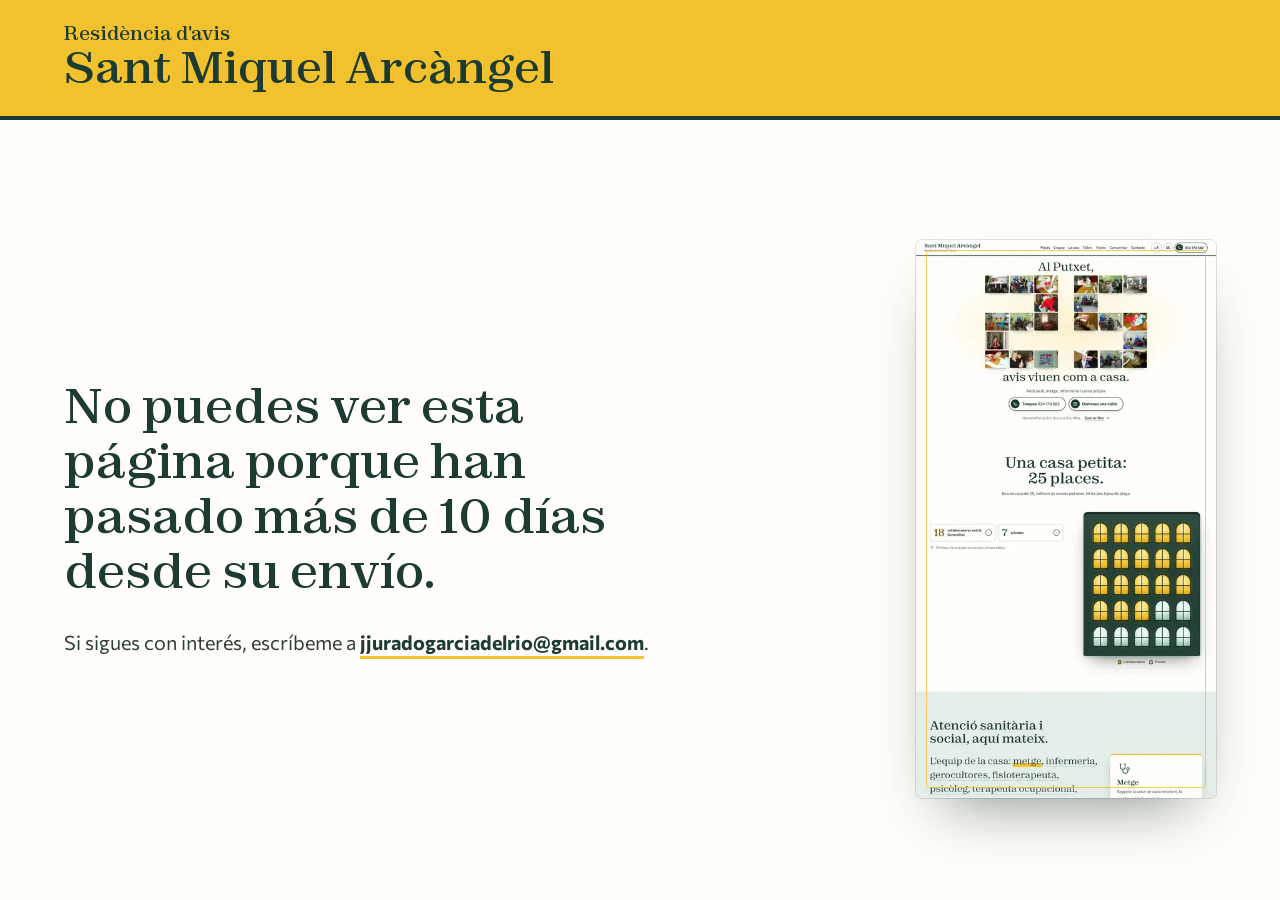
==== commit a8aa1c61: "feat: ronda 4: hero «el 25 de la casa», escrito con 22 fotos de su vida «En el Putxet, 25 mayores vi" ====
--- a/prototype/index.html
+++ b/prototype/index.html
@@ -57,11 +57,10 @@
 </script>
 <link rel="preload" href="assets/fonts/zodiak.woff2" as="font" type="font/woff2" crossorigin>
 <link rel="preload" href="assets/fonts/commissioner.woff2" as="font" type="font/woff2" crossorigin>
-<link rel="preload" as="image" href="assets/img/jardin-960.webp" imagesrcset="assets/img/jardin-640.webp 640w, assets/img/jardin-960.webp 960w, assets/img/jardin-1280.webp 1280w, assets/img/jardin-1600.webp 1600w" imagesizes="(min-width: 600px) 46vw, 84vw" fetchpriority="high">
-<link rel="stylesheet" href="assets/css/base.css?v=3">
-<link rel="stylesheet" href="assets/css/home.css?v=3">
-<script src="assets/js/base.js?v=3" defer></script>
-<script src="assets/js/home.js?v=3" defer></script>
+<link rel="stylesheet" href="assets/css/base.css?v=4">
+<link rel="stylesheet" href="assets/css/home.css?v=4">
+<script src="assets/js/base.js?v=4" defer></script>
+<script src="assets/js/home.js?v=4" defer></script>
 <script type="application/ld+json">
 {
   "@context": "https://schema.org",
@@ -173,37 +172,46 @@
 
 <main id="contingut">
 
-  <!-- 1 · HERO: el titular con la palabra que cambia y la casa en un carrusel de fotos colgadas en la pared de sus salas -->
+  <!-- 1 · HERO: el «25» de la casa, escrito con 22 fotos de su vida, que se dan la vuelta para enseñar sus cuidados -->
   <section class="hero" id="inici" data-hero aria-labelledby="hero-titol">
-    <div class="hero__text">
-      <h1 class="hero__titol" id="hero-titol">
-        <span class="sr" lang="ca">Residència d'avis Sant Miquel Arcàngel: una casa al Putxet amb jardí, habitacions exteriors, pèrgola, tallers i festes.</span><span class="sr" lang="es">Residencia de mayores Sant Miquel Arcàngel: una casa en el Putxet con jardín, habitaciones exteriores, pérgola, talleres y fiestas.</span>
-        <span class="titol__fix" aria-hidden="true"><span lang="ca">Una casa al Putxet</span><span lang="es">Una casa en el Putxet</span></span>
-        <span class="titol__roda" aria-hidden="true"><span lang="ca">amb</span><span lang="es">con</span> <span class="roda" data-roda><span class="roda__p ara"><span lang="ca">jardí.</span><span lang="es">jardín.</span></span></span></span>
-      </h1>
-      <p class="hero__entrada"><span lang="ca">Per a 25 avis, amb metge, infermeria i cuina pròpia.</span><span lang="es">Para 25 mayores, con médico, enfermería y cocina propia.</span></p>
+    <h1 class="hero__titol" id="hero-titol">
+      <span class="sr" lang="ca">Residència d'avis Sant Miquel Arcàngel: al Putxet, 25 avis viuen com a casa.</span><span class="sr" lang="es">Residencia de mayores Sant Miquel Arcàngel: en el Putxet, 25 mayores viven como en casa.</span>
+      <span class="titol__a" aria-hidden="true"><span lang="ca">Al Putxet,</span><span lang="es">En el Putxet,</span></span>
+      <span class="vint-i-cinc" aria-hidden="true" data-vint-i-cinc>
+        <span class="vint-i-cinc__xifra">
+          <span class="tessela" style="--c:1;--f:1;--o:0;--dx:0.3;--dy:4.9;--rot:-3deg" data-visor-grup="hero"><span class="tessela__zoom"><span class="tessela__gir"><img data-foto src="assets/img/jardin-320.webp" srcset="assets/img/jardin-160.webp 160w, assets/img/jardin-320.webp 320w, assets/img/jardin-640.webp 640w, assets/img/jardin-1600.webp 1600w" sizes="(min-width: 600px) 14vw, 16vw" width="1280" height="960" alt="El jardí de la residència: una pèrgola blanca amb taules i butaques de fusta, una palmera i plantes, davant de la casa" data-alt-es="El jardín de la residencia: una pérgola blanca con mesas y butacas de madera, una palmera y plantas, delante de la casa"><span class="tessela__dors"><svg class="icona"><use href="#i-metge"/></svg><span lang="ca">Metge</span><span lang="es">Médico</span></span></span></span></span>
+          <span class="tessela" style="--c:2;--f:1;--o:1;--dx:-4.6;--dy:2.8;--rot:-37deg" data-visor-grup="hero"><span class="tessela__zoom"><span class="tessela__gir"><img data-foto src="assets/img/navidad-baile-320.webp" srcset="assets/img/navidad-baile-160.webp 160w, assets/img/navidad-baile-320.webp 320w, assets/img/navidad-baile-480.webp 480w, assets/img/navidad-baile-800.webp 800w" sizes="(min-width: 600px) 14vw, 16vw" width="800" height="600" alt="Residents i treballadores ballen a la festa de Nadal, amb barrets de Pare Noel" data-alt-es="Residentes y trabajadoras bailan en la fiesta de Navidad, con gorros de Papá Noel"><span class="tessela__dors"><svg class="icona"><use href="#i-infermeria"/></svg><span lang="ca">Infermeria</span><span lang="es">Enfermería</span></span></span></span></span>
+          <span class="tessela" style="--c:3;--f:1;--o:2;--dx:-3.5;--dy:3.1;--rot:24deg" data-visor-grup="hero"><span class="tessela__zoom"><span class="tessela__gir"><img data-foto src="assets/img/taller-rosas-320.webp" srcset="assets/img/taller-rosas-160.webp 160w, assets/img/taller-rosas-320.webp 320w, assets/img/taller-rosas-480.webp 480w, assets/img/taller-rosas-800.webp 800w" sizes="(min-width: 600px) 14vw, 16vw" width="800" height="600" alt="Unes mans sostenen dues roses de paper vermelles acabades de pintar" data-alt-es="Unas manos sostienen dos rosas de papel rojas recién pintadas"><span class="tessela__dors"><svg class="icona"><use href="#i-to"/></svg><span lang="ca">Tallers</span><span lang="es">Talleres</span></span></span></span></span>
+          <span class="tessela" style="--c:3;--f:2;--o:3;--dx:4.2;--dy:2.8;--rot:30deg" data-visor-grup="hero"><span class="tessela__zoom"><span class="tessela__gir"><img data-foto src="assets/img/nadal-regal-320.webp" srcset="assets/img/nadal-regal-160.webp 160w, assets/img/nadal-regal-320.webp 320w, assets/img/nadal-regal-480.webp 480w, assets/img/nadal-regal-800.webp 800w" sizes="(min-width: 600px) 14vw, 16vw" width="800" height="600" alt="El Pare Noel dona un regal a una resident" data-alt-es="Papá Noel da un regalo a una residente"><span class="tessela__dors"><svg class="icona"><use href="#i-cuina"/></svg><span lang="ca">Cuina pròpia</span><span lang="es">Cocina propia</span></span></span></span></span>
+          <span class="tessela" style="--c:3;--f:3;--o:4;--dx:-6.1;--dy:-2.9;--rot:28deg" data-visor-grup="hero"><span class="tessela__zoom"><span class="tessela__gir"><img data-foto src="assets/img/habitacion-individual-320.webp" srcset="assets/img/habitacion-individual-160.webp 160w, assets/img/habitacion-individual-320.webp 320w, assets/img/habitacion-individual-640.webp 640w, assets/img/habitacion-individual-1280.webp 1280w" sizes="(min-width: 600px) 14vw, 16vw" width="1280" height="960" alt="Una habitació individual amb llit, prestatgeria i finestra amb cortines" data-alt-es="Una habitación individual con cama, estantería y ventana con cortinas"><span class="tessela__dors"><svg class="icona"><use href="#i-fisio"/></svg><span lang="ca">Fisioteràpia</span><span lang="es">Fisioterapia</span></span></span></span></span>
+          <span class="tessela" style="--c:2;--f:3;--o:5;--dx:0.8;--dy:-3.3;--rot:-25deg" data-visor-grup="hero"><span class="tessela__zoom"><span class="tessela__gir"><img data-foto src="assets/img/nadal-cantants-320.webp" srcset="assets/img/nadal-cantants-160.webp 160w, assets/img/nadal-cantants-320.webp 320w, assets/img/nadal-cantants-480.webp 480w, assets/img/nadal-cantants-800.webp 800w" sizes="(min-width: 600px) 14vw, 16vw" width="800" height="600" alt="Una cantant i un músic actuen a la sala per Nadal, davant dels residents" data-alt-es="Una cantante y un músico actúan en la sala por Navidad, delante de los residentes"><span class="tessela__dors"><svg class="icona"><use href="#i-animador"/></svg><span lang="ca">Música</span><span lang="es">Música</span></span></span></span></span>
+          <span class="tessela" style="--c:1;--f:3;--o:6;--dx:5.4;--dy:-3.3;--rot:-30deg" data-visor-grup="hero"><span class="tessela__zoom"><span class="tessela__gir"><img data-foto src="assets/img/taller-flors-gots-320.webp" srcset="assets/img/taller-flors-gots-160.webp 160w, assets/img/taller-flors-gots-320.webp 320w, assets/img/taller-flors-gots-480.webp 480w, assets/img/taller-flors-gots-800.webp 800w" sizes="(min-width: 600px) 14vw, 16vw" width="800" height="600" alt="Flors de paper en gots pintats de colors, sobre una taula" data-alt-es="Flores de papel en vasos pintados de colores, sobre una mesa"><span class="tessela__dors"><svg class="icona"><use href="#i-tisores"/></svg><span lang="ca">Perruqueria</span><span lang="es">Peluquería</span></span></span></span></span>
+          <span class="tessela" style="--c:1;--f:4;--o:7;--dx:0.1;--dy:4.1;--rot:36deg" data-visor-grup="hero"><span class="tessela__zoom"><span class="tessela__gir"><img data-foto src="assets/img/nadal-pare-noel-320.webp" srcset="assets/img/nadal-pare-noel-160.webp 160w, assets/img/nadal-pare-noel-320.webp 320w, assets/img/nadal-pare-noel-480.webp 480w, assets/img/nadal-pare-noel-800.webp 800w" sizes="(min-width: 600px) 14vw, 16vw" width="800" height="600" alt="El Pare Noel arriba pel passadís amb el sac de regals" data-alt-es="Papá Noel llega por el pasillo con el saco de regalos"><span class="tessela__dors"><svg class="icona"><use href="#i-psico"/></svg><span lang="ca">Psicòleg</span><span lang="es">Psicólogo</span></span></span></span></span>
+          <span class="tessela" style="--c:1;--f:5;--o:8;--dx:-5.0;--dy:4.5;--rot:3deg" data-visor-grup="hero"><span class="tessela__zoom"><span class="tessela__gir"><img data-foto src="assets/img/taller-pintando-rosa-320.webp" srcset="assets/img/taller-pintando-rosa-160.webp 160w, assets/img/taller-pintando-rosa-320.webp 320w, assets/img/taller-pintando-rosa-480.webp 480w, assets/img/taller-pintando-rosa-800.webp 800w" sizes="(min-width: 600px) 14vw, 16vw" width="800" height="600" alt="Una mà pinta de vermell una rosa de paper amb un retolador" data-alt-es="Una mano pinta de rojo una rosa de papel con un rotulador"><span class="tessela__dors"><svg class="icona"><use href="#i-peu"/></svg><span lang="ca">Podologia</span><span lang="es">Podología</span></span></span></span></span>
+          <span class="tessela" style="--c:2;--f:5;--o:9;--dx:-6.8;--dy:3.9;--rot:5deg" data-visor-grup="hero"><span class="tessela__zoom"><span class="tessela__gir"><img data-foto src="assets/img/nadal-dones-320.webp" srcset="assets/img/nadal-dones-160.webp 160w, assets/img/nadal-dones-320.webp 320w, assets/img/nadal-dones-480.webp 480w, assets/img/nadal-dones-800.webp 800w" sizes="(min-width: 600px) 14vw, 16vw" width="800" height="600" alt="Tres dones somrients a la festa de Nadal, una amb barret de Pare Noel" data-alt-es="Tres mujeres sonrientes en la fiesta de Navidad, una con gorro de Papá Noel"><span class="tessela__dors"><svg class="icona"><use href="#i-acompanya"/></svg><span lang="ca">Acompanyament</span><span lang="es">Acompañamiento</span></span></span></span></span>
+          <span class="tessela" style="--c:3;--f:5;--o:10;--dx:-6.3;--dy:3.4;--rot:-40deg" data-visor-grup="hero"><span class="tessela__zoom"><span class="tessela__gir"><img data-foto src="assets/img/obra-flores-colores-320.webp" srcset="assets/img/obra-flores-colores-160.webp 160w, assets/img/obra-flores-colores-320.webp 320w, assets/img/obra-flores-colores-480.webp 480w, assets/img/obra-flores-colores-800.webp 800w" sizes="(min-width: 600px) 14vw, 16vw" width="800" height="600" alt="Làmina de flors de molts colors pintades sobre fons verd" data-alt-es="Lámina de flores de muchos colores pintadas sobre fondo verde"><span class="tessela__dors"><svg class="icona"><use href="#i-gerocultora"/></svg><span lang="ca">Gerocultores</span><span lang="es">Gerocultoras</span></span></span></span></span>
+          <span class="tessela" style="--c:7;--f:1;--o:11;--dx:5.1;--dy:-2.8;--rot:-13deg" data-visor-grup="hero"><span class="tessela__zoom"><span class="tessela__gir"><img data-foto src="assets/img/pergola-320.webp" srcset="assets/img/pergola-160.webp 160w, assets/img/pergola-320.webp 320w, assets/img/pergola-640.webp 640w, assets/img/pergola-1280.webp 1280w" sizes="(min-width: 600px) 14vw, 16vw" width="1280" height="960" alt="La pèrgola del jardí, amb butaques de fusta amb coixins, taules i plantes en testos" data-alt-es="La pérgola del jardín, con butacas de madera con cojines, mesas y plantas en macetas"><span class="tessela__dors"><svg class="icona"><use href="#i-social"/></svg><span lang="ca">Treball social</span><span lang="es">Trabajo social</span></span></span></span></span>
+          <span class="tessela" style="--c:6;--f:1;--o:12;--dx:6.4;--dy:2.6;--rot:-32deg" data-visor-grup="hero"><span class="tessela__zoom"><span class="tessela__gir"><img data-foto src="assets/img/nadal-ball-sala-320.webp" srcset="assets/img/nadal-ball-sala-160.webp 160w, assets/img/nadal-ball-sala-320.webp 320w, assets/img/nadal-ball-sala-480.webp 480w, assets/img/nadal-ball-sala-800.webp 800w" sizes="(min-width: 600px) 14vw, 16vw" width="800" height="600" alt="Residents i famílies ballen a la sala per Nadal" data-alt-es="Residentes y familias bailan en la sala por Navidad"><span class="tessela__dors"><svg class="icona"><use href="#i-cuina"/></svg><span lang="ca">Cuina pròpia</span><span lang="es">Cocina propia</span></span></span></span></span>
+          <span class="tessela" style="--c:5;--f:1;--o:13;--dx:4.0;--dy:-4.4;--rot:31deg" data-visor-grup="hero"><span class="tessela__zoom"><span class="tessela__gir"><img data-foto src="assets/img/taller-retallant-rosa-320.webp" srcset="assets/img/taller-retallant-rosa-160.webp 160w, assets/img/taller-retallant-rosa-320.webp 320w, assets/img/taller-retallant-rosa-480.webp 480w, assets/img/taller-retallant-rosa-800.webp 800w" sizes="(min-width: 600px) 14vw, 16vw" width="800" height="600" alt="Unes mans retallen una rosa de paper pintada de colors" data-alt-es="Unas manos recortan una rosa de papel pintada de colores"><span class="tessela__dors"><svg class="icona"><use href="#i-metge"/></svg><span lang="ca">Metge</span><span lang="es">Médico</span></span></span></span></span>
+          <span class="tessela" style="--c:5;--f:2;--o:14;--dx:0.5;--dy:-3.1;--rot:-1deg" data-visor-grup="hero"><span class="tessela__zoom"><span class="tessela__gir"><img data-foto src="assets/img/navidad-concierto-320.webp" srcset="assets/img/navidad-concierto-160.webp 160w, assets/img/navidad-concierto-320.webp 320w, assets/img/navidad-concierto-480.webp 480w, assets/img/navidad-concierto-800.webp 800w" sizes="(min-width: 600px) 14vw, 16vw" width="800" height="600" alt="Concert de Nadal a la sala: una cantant i un músic als teclats davant dels residents" data-alt-es="Concierto de Navidad en la sala: una cantante y un músico a los teclados frente a los residentes"><span class="tessela__dors"><svg class="icona"><use href="#i-animador"/></svg><span lang="ca">Música</span><span lang="es">Música</span></span></span></span></span>
+          <span class="tessela" style="--c:5;--f:3;--o:15;--dx:5.8;--dy:2.9;--rot:-28deg" data-visor-grup="hero"><span class="tessela__zoom"><span class="tessela__gir"><img data-foto src="assets/img/taller-retallant-60-320.webp" srcset="assets/img/taller-retallant-60-160.webp 160w, assets/img/taller-retallant-60-320.webp 320w, assets/img/taller-retallant-60-480.webp 480w, assets/img/taller-retallant-60-800.webp 800w" sizes="(min-width: 600px) 14vw, 16vw" width="800" height="600" alt="Unes mans retallen un 60 vermell de cartolina" data-alt-es="Unas manos recortan un 60 rojo de cartulina"><span class="tessela__dors"><svg class="icona"><use href="#i-to"/></svg><span lang="ca">Tallers</span><span lang="es">Talleres</span></span></span></span></span>
+          <span class="tessela" style="--c:6;--f:3;--o:16;--dx:5.7;--dy:3.3;--rot:-34deg" data-visor-grup="hero"><span class="tessela__zoom"><span class="tessela__gir"><img data-foto src="assets/img/nadal-teclats-320.webp" srcset="assets/img/nadal-teclats-160.webp 160w, assets/img/nadal-teclats-320.webp 320w, assets/img/nadal-teclats-480.webp 480w, assets/img/nadal-teclats-800.webp 800w" sizes="(min-width: 600px) 14vw, 16vw" width="800" height="600" alt="La cantant i el músic als teclats, amb la decoració de Nadal al fons" data-alt-es="La cantante y el músico a los teclados, con la decoración de Navidad al fondo"><span class="tessela__dors"><svg class="icona"><use href="#i-infermeria"/></svg><span lang="ca">Infermeria</span><span lang="es">Enfermería</span></span></span></span></span>
+          <span class="tessela" style="--c:7;--f:3;--o:17;--dx:3.5;--dy:2.5;--rot:-6deg" data-visor-grup="hero"><span class="tessela__zoom"><span class="tessela__gir"><img data-foto src="assets/img/obra-flores-papel-320.webp" srcset="assets/img/obra-flores-papel-160.webp 160w, assets/img/obra-flores-papel-320.webp 320w, assets/img/obra-flores-papel-480.webp 480w, assets/img/obra-flores-papel-800.webp 800w" sizes="(min-width: 600px) 14vw, 16vw" width="800" height="600" alt="Flors de paper de colors en gots decorats sobre una taula" data-alt-es="Flores de papel de colores en vasos decorados sobre una mesa"><span class="tessela__dors"><svg class="icona"><use href="#i-tisores"/></svg><span lang="ca">Perruqueria</span><span lang="es">Peluquería</span></span></span></span></span>
+          <span class="tessela" style="--c:7;--f:4;--o:18;--dx:-0.4;--dy:-4.3;--rot:-1deg" data-visor-grup="hero"><span class="tessela__zoom"><span class="tessela__gir"><img data-foto src="assets/img/nadal-concert-sala-320.webp" srcset="assets/img/nadal-concert-sala-160.webp 160w, assets/img/nadal-concert-sala-320.webp 320w, assets/img/nadal-concert-sala-480.webp 480w, assets/img/nadal-concert-sala-800.webp 800w" sizes="(min-width: 600px) 14vw, 16vw" width="800" height="600" alt="Els residents escolten el concert de Nadal a la sala" data-alt-es="Los residentes escuchan el concierto de Navidad en la sala"><span class="tessela__dors"><svg class="icona"><use href="#i-fisio"/></svg><span lang="ca">Fisioteràpia</span><span lang="es">Fisioterapia</span></span></span></span></span>
+          <span class="tessela" style="--c:7;--f:5;--o:19;--dx:-3.4;--dy:2.6;--rot:32deg" data-visor-grup="hero"><span class="tessela__zoom"><span class="tessela__gir"><img data-foto src="assets/img/taller-enganxant-320.webp" srcset="assets/img/taller-enganxant-160.webp 160w, assets/img/taller-enganxant-320.webp 320w, assets/img/taller-enganxant-480.webp 480w, assets/img/taller-enganxant-800.webp 800w" sizes="(min-width: 600px) 14vw, 16vw" width="800" height="600" alt="Unes mans enganxen paper amb una barra de cola, al costat d'un quadre pintat" data-alt-es="Unas manos pegan papel con una barra de pegamento, junto a un cuadro pintado"><span class="tessela__dors"><svg class="icona"><use href="#i-acompanya"/></svg><span lang="ca">Acompanyament</span><span lang="es">Acompañamiento</span></span></span></span></span>
+          <span class="tessela" style="--c:6;--f:5;--o:20;--dx:0.4;--dy:-3.5;--rot:35deg" data-visor-grup="hero"><span class="tessela__zoom"><span class="tessela__gir"><img data-foto src="assets/img/nadal-ball-musica-320.webp" srcset="assets/img/nadal-ball-musica-160.webp 160w, assets/img/nadal-ball-musica-320.webp 320w, assets/img/nadal-ball-musica-480.webp 480w, assets/img/nadal-ball-musica-800.webp 800w" sizes="(min-width: 600px) 14vw, 16vw" width="800" height="600" alt="Una noia amb barret de Pare Noel balla amb una resident" data-alt-es="Una chica con gorro de Papá Noel baila con una residente"><span class="tessela__dors"><svg class="icona"><use href="#i-gerocultora"/></svg><span lang="ca">Gerocultores</span><span lang="es">Gerocultoras</span></span></span></span></span>
+          <span class="tessela" style="--c:5;--f:5;--o:21;--dx:4.4;--dy:-3.0;--rot:-8deg" data-visor-grup="hero"><span class="tessela__zoom"><span class="tessela__gir"><img data-foto src="assets/img/taller-retallant-20-320.webp" srcset="assets/img/taller-retallant-20-160.webp 160w, assets/img/taller-retallant-20-320.webp 320w, assets/img/taller-retallant-20-480.webp 480w, assets/img/taller-retallant-20-800.webp 800w" sizes="(min-width: 600px) 14vw, 16vw" width="800" height="600" alt="Retallant un 20 vermell amb unes tisores" data-alt-es="Recortando un 20 rojo con unas tijeras"><span class="tessela__dors"><svg class="icona"><use href="#i-peu"/></svg><span lang="ca">Podologia</span><span lang="es">Podología</span></span></span></span></span>
+        </span>
+      </span>
+      <span class="titol__b" aria-hidden="true"><span lang="ca">avis viuen com a casa.</span><span lang="es">mayores viven como en casa.</span></span>
+    </h1>
+    <div class="hero__peu">
+      <p class="hero__entrada"><span lang="ca">Amb jardí, metge, infermeria i cuina pròpia.</span><span lang="es">Con jardín, médico, enfermería y cocina propia.</span></p>
       <div class="hero__accions">
         <a class="boton boton--ico boton--crida" href="tel:+34934170582" aria-label="Truqueu al 934 170 582" data-aria-es="Llame al 934 170 582"><span class="boton__ico gest-truca"><svg class="icona" aria-hidden="true"><use href="#i-tel"/></svg></span><span class="boton__text"><strong lang="ca">Truqueu</strong><strong lang="es">Llame</strong> <span class="num">934&nbsp;170&nbsp;582</span></span></a>
         <a class="boton boton--ico" href="#visita"><span class="boton__ico gest-salta"><svg class="icona" aria-hidden="true"><use href="#i-visita"/></svg></span><span class="boton__text"><span lang="ca">Demaneu una visita</span><span lang="es">Pida una visita</span></span></a>
       </div>
       <p class="hero__qui"><span lang="ca">Us atendran la Sra. Ana o la Sra. Alba.</span><span lang="es">Le atenderán la Sra. Ana o la Sra. Alba.</span> <a class="enllac" href="#arribar"><span lang="ca">Com arribar</span><span lang="es">Cómo llegar</span><svg class="icona" aria-hidden="true"><use href="#i-fletxa"/></svg></a></p>
-    </div>
-
-    <div class="carrusel" data-carrusel data-carril data-bucle>
-      <div class="carrusel__escena" data-carrusel-escena>
-        <ul class="carrusel__cartes">
-          <li class="carta" data-carta="0"><figure class="carta__foto"><img data-foto src="assets/img/jardin-960.webp" srcset="assets/img/jardin-640.webp 640w, assets/img/jardin-960.webp 960w, assets/img/jardin-1280.webp 1280w, assets/img/jardin-1600.webp 1600w" sizes="(min-width: 600px) 46vw, 84vw" width="1280" height="960" alt="El jardí de la residència: una pèrgola blanca amb taules i butaques de fusta, una palmera i plantes, davant de la casa" data-alt-es="El jardín de la residencia: una pérgola blanca con mesas y butacas de madera, una palmera y plantas, delante de la casa" fetchpriority="high"></figure></li>
-          <li class="carta" data-carta="1"><figure class="carta__foto"><img data-foto src="assets/img/habitacion-individual-960.webp" srcset="assets/img/habitacion-individual-640.webp 640w, assets/img/habitacion-individual-960.webp 960w, assets/img/habitacion-individual-1280.webp 1280w" sizes="(min-width: 600px) 46vw, 84vw" width="1280" height="960" decoding="async" alt="Una habitació individual amb llit, prestatgeria i finestra amb cortines" data-alt-es="Una habitación individual con cama, estantería y ventana con cortinas"></figure></li>
-          <li class="carta" data-carta="2"><figure class="carta__foto"><img data-foto src="assets/img/pergola-960.webp" srcset="assets/img/pergola-640.webp 640w, assets/img/pergola-960.webp 960w, assets/img/pergola-1280.webp 1280w" sizes="(min-width: 600px) 46vw, 84vw" width="1280" height="960" decoding="async" alt="La pèrgola del jardí, amb butaques de fusta amb coixins, taules i plantes en testos" data-alt-es="La pérgola del jardín, con butacas de madera con cojines, mesas y plantas en macetas"></figure></li>
-          <li class="carta" data-carta="3"><figure class="carta__foto"><img data-foto src="assets/img/taller-rosas-800.webp" srcset="assets/img/taller-rosas-480.webp 480w, assets/img/taller-rosas-800.webp 800w" sizes="(min-width: 600px) 46vw, 84vw" width="800" height="600" decoding="async" alt="Unes mans sostenen dues roses de paper vermelles acabades de pintar" data-alt-es="Unas manos sostienen dos rosas de papel rojas recién pintadas"></figure></li>
-          <li class="carta" data-carta="4"><figure class="carta__foto"><img data-foto src="assets/img/navidad-baile-800.webp" srcset="assets/img/navidad-baile-480.webp 480w, assets/img/navidad-baile-800.webp 800w" sizes="(min-width: 600px) 46vw, 84vw" width="800" height="600" decoding="async" alt="Residents i treballadores ballen a la festa de Nadal, amb barrets de Pare Noel" data-alt-es="Residentes y trabajadoras bailan en la fiesta de Navidad, con gorros de Papá Noel"></figure></li>
-        </ul>
-      </div>
-      <div class="carrusel__peu">
-        <button type="button" class="rodo" data-carrusel-ant><svg class="icona" data-dir="esq" aria-hidden="true"><use href="#i-esq"/></svg><span class="sr"><span lang="ca">Foto anterior</span><span lang="es">Foto anterior</span></span></button>
-        <p class="carrusel__nom" data-carrusel-nom aria-live="polite"><span lang="ca">El jardí</span><span lang="es">El jardín</span> <small>1/5</small></p>
-        <button type="button" class="rodo" data-carrusel-seg><svg class="icona" data-dir="dre" aria-hidden="true"><use href="#i-dre"/></svg><span class="sr"><span lang="ca">Foto següent</span><span lang="es">Foto siguiente</span></span></button>
-      </div>
     </div>
   </section>
 
--- a/prototype/assets/css/home.css
+++ b/prototype/assets/css/home.css
@@ -11,76 +11,70 @@
 .anima [data-revela].visto:not(h2) { opacity: 1; transform: none; }
 
 /* =====================================================================
-   1 · HERO: titular con la palabra que cambia; debajo, la casa en un carrusel
-   de fotos colgadas en la pared de dos tonos de sus salas (zócalo amarillo)
-   ===================================================================== */
-.hero { position: relative; display: flex; flex-direction: column; min-height: 100svh; padding-top: var(--cab-alt); overflow: hidden; background: var(--blanc); }
+   1 · HERO: el «25» de la casa, escrito con 22 fotos de su vida.
+   Al cargar, las fotos aterrizan en el orden del trazo, como si alguien
+   escribiera el número; luego, de vez en cuando, una se da la vuelta y
+   enseña uno de sus cuidados. Bajo el cursor, la foto crece como con lupa.
+   ===================================================================== */
+.hero { position: relative; display: flex; flex-direction: column; min-height: 100svh; overflow: hidden;
+  padding: calc(var(--cab-alt) + clamp(10px, 2.4svh, 34px)) var(--canal) clamp(14px, 2.6svh, 34px);
+  background: radial-gradient(58% 46% at 50% 46%, rgba(242, 193, 46, .22), rgba(242, 193, 46, 0) 72%), var(--blanc); }
 @media (max-width: 899px) { .hero { min-height: calc(100svh - 60px - env(safe-area-inset-bottom)); } }
 
-.hero__text { flex: none; display: grid; justify-items: center; text-align: center; padding: clamp(14px, 3.4svh, 46px) var(--canal) 0; }
-.hero__titol { font-weight: 450; font-size: clamp(1.7rem, min(7.2vw, 1.15rem + 3vw, 6.8svh), 4.8rem); line-height: 1.06; text-wrap: balance; }
-.titol__fix, .titol__roda { display: block; }
-.titol__roda { white-space: nowrap; }
-.roda { position: relative; display: inline-block; }
-.roda__p { display: inline-block; white-space: pre; }
-.roda__p.surt { position: absolute; left: 0; top: 0; }
-.roda__l { display: inline-block; }
-.roda::after { content: ""; position: absolute; left: .02em; right: .3em; bottom: .02em; height: .1em; border-radius: .05em; background: var(--groc); transform-origin: 0 50%; }
-.anima .roda__p.entra .roda__l { animation: lletra-entra .8s var(--muelle) both; animation-delay: calc(var(--k) * 30ms); }
-.anima .roda__p.surt .roda__l { animation: lletra-surt .45s var(--sale) both; animation-delay: calc(var(--k) * 15ms); }
-@keyframes lletra-entra { from { opacity: 0; transform: translateY(.55em) rotate(5deg); } }
-@keyframes lletra-surt { to { opacity: 0; transform: translateY(-.45em); } }
-.anima .roda.canvi::after { animation: subratlla .9s var(--calma) .25s both; }
-@keyframes subratlla { from { transform: scaleX(0); } }
-
-.hero__entrada { margin-top: clamp(6px, 1.2svh, 14px); max-width: 36em; }
-.hero__accions { display: flex; flex-wrap: wrap; justify-content: center; gap: 12px 14px; margin-top: clamp(12px, 2.2svh, 26px); }
+.hero__titol { flex: 1 1 auto; min-height: 0; display: flex; flex-direction: column; align-items: center; text-align: center; gap: clamp(6px, 1.5svh, 20px);
+  font-weight: 450; font-size: clamp(1.65rem, min(6vw, 1.05rem + 2.7vw, 6.2svh), 4.3rem); line-height: 1.06; }
+.titol__a, .titol__b { display: block; flex: none; text-wrap: balance; }
+
+/* El número: dos cifras de 3×5 casillas apaisadas (4:3), como las fotos */
+.vint-i-cinc { flex: 1 1 0; min-height: 110px; width: 100%; container-type: size; display: grid; place-items: center; }
+.vint-i-cinc__xifra { --g: clamp(3px, .42cqw, 6px); --cel: min((100cqw - 6 * var(--g)) / 6.6, (100cqh - 4 * var(--g)) / 3.75, 200px);
+  display: grid; grid-template-columns: repeat(3, var(--cel)) calc(var(--cel) * .6) repeat(3, var(--cel)); grid-template-rows: repeat(5, calc(var(--cel) * .75)); gap: var(--g); }
+.tessela { grid-column: var(--c); grid-row: var(--f); position: relative; perspective: 700px; cursor: zoom-in; }
+.tessela:hover { z-index: 5; }
+/* Lupa: crece el envoltorio de dentro; la casilla que recibe el cursor no se mueve */
+.tessela__zoom { position: absolute; inset: 0; transition: transform .5s var(--muelle); }
+.tessela:hover .tessela__zoom { transform: scale(1.85); }
+.tessela__gir { position: absolute; inset: 0; transform-style: preserve-3d; transition: transform .9s var(--calma); }
+.tessela.girada .tessela__gir { transform: rotateY(180deg); }
+.tessela:hover .tessela__gir { transform: none; }
+.tessela img, .tessela__dors { position: absolute; inset: 0; width: 100%; height: 100%; border-radius: 3px; backface-visibility: hidden; -webkit-backface-visibility: hidden; }
+.tessela img { box-shadow: 0 1px 2px rgba(29, 59, 49, .18), 0 10px 18px -12px rgba(20, 42, 35, .55); }
+.tessela:hover img { box-shadow: 0 0 0 3px var(--groc), 0 22px 40px -16px rgba(20, 42, 35, .7); }
+/* El reverso: uno de sus cuidados, en amarillo */
+.tessela__dors { transform: rotateY(180deg); display: grid; place-content: center; justify-items: center; gap: .4em; padding: 4px; background: var(--groc); color: var(--verd);
+  font: 700 clamp(.58rem, 1.25cqw, .95rem) / 1.15 var(--f-text); text-align: center; box-shadow: 0 10px 18px -12px rgba(20, 42, 35, .55); }
+.tessela__dors .icona { width: 2.4em; height: 2.4em; stroke-width: 1.6; }
+@media (max-width: 599px) { .tessela__dors > span { display: none; } .tessela__dors .icona { width: 1.7em; height: 1.7em; } }
+
+.hero__peu { flex: none; display: grid; justify-items: center; text-align: center; gap: clamp(8px, 1.5svh, 16px); margin-top: clamp(10px, 2.2svh, 26px); }
+.hero__entrada { max-width: 36em; }
+.hero__accions { display: flex; flex-wrap: wrap; justify-content: center; gap: 12px 14px; }
 .hero__accions .boton { min-height: 58px; font-size: clamp(1.05rem, 1rem + .25vw, 1.18rem); }
 .hero__accions .boton--ico { padding-right: 1.5em; }
 .boton .num { font-weight: 500; }
-.hero__qui { margin-top: clamp(6px, 1.2svh, 14px); display: flex; flex-wrap: wrap; justify-content: center; align-items: center; gap: 0 18px; font-size: var(--t-petit); color: var(--text-suau); }
-
-.anima .hero__text > * { animation: rotul .9s var(--sale) both; }
-.anima .hero__titol { animation-delay: .15s; }
-.anima .hero__entrada { animation-delay: .3s; }
-.anima .hero__accions { animation-delay: .42s; }
-.anima .hero__qui { animation-delay: .54s; }
+.hero__qui { display: flex; flex-wrap: wrap; justify-content: center; align-items: center; gap: 0 18px; font-size: var(--t-petit); color: var(--text-suau); }
+
+/* Al abrir: la primera línea, luego el número se escribe foto a foto, y la segunda línea */
+.anima .titol__a { animation: rotul .9s var(--sale) .1s both; }
+.anima .tessela { animation: aterra 1s var(--muelle) both; animation-delay: calc(.35s + var(--o) * 48ms); }
+@keyframes aterra { from { opacity: 0; transform: translate(calc(var(--dx) * var(--cel)), calc(var(--dy) * var(--cel))) rotate(var(--rot)) scale(.35); } }
+.anima .titol__b { animation: rotul .9s var(--sale) 1.15s both; }
+.anima .hero__peu > * { animation: rotul .9s var(--sale) both; }
+.anima .hero__entrada { animation-delay: .6s; }
+.anima .hero__accions { animation-delay: .7s; }
+.anima .hero__qui { animation-delay: .8s; }
 @keyframes rotul { from { opacity: 0; transform: translateY(16px); } }
 
-/* El carrusel: las fotos, enteras y a su proporción, como cuadros en la pared; la del centro, de frente */
-.carrusel { flex: 1 1 0; min-height: 150px; display: flex; flex-direction: column; margin-top: clamp(10px, 2.2svh, 30px); }
-.carrusel__escena { position: relative; flex: 1 1 0; min-height: 0; container-type: size; perspective: 1500px; cursor: grab;
-  background: linear-gradient(to bottom, rgba(255, 254, 250, 0) 0 66%, #E4D184 66% calc(66% + 4px), var(--groc-paret) calc(66% + 4px)); }
-/* La capa del grupo no recibe el cursor: en 3D quedaría delante de las fotos de los lados */
-.carrusel__cartes { position: absolute; inset: 0; transform-style: preserve-3d; pointer-events: none; }
-.carta { pointer-events: auto; }
-.carta { --wc: min(46cqw, 97cqh * 4 / 3, 940px); --pas: .8;
-  position: absolute; left: 50%; top: 50%; width: var(--wc); margin: calc(var(--wc) * -.375) 0 0 calc(var(--wc) / -2);
-  transform: translateX(calc(var(--p, 0) * var(--wc) * var(--pas))) translateZ(calc(var(--ap, 0) * var(--wc) * -.42)) rotateY(var(--gir, 0deg));
-  opacity: var(--op, 1); z-index: calc(10 - var(--ap, 0)); transition: transform 1.05s var(--calma), opacity .6s ease; }
-.carta.salta { transition: none; opacity: 0; }
-.carta:not(.centre) { cursor: pointer; }
-.carta__foto { margin: 0; padding: clamp(5px, .55cqw, 9px); background: #fff; border-radius: 4px; overflow: hidden;
-  box-shadow: 0 2px 4px rgba(29, 59, 49, .12), 0 30px 50px -26px rgba(20, 42, 35, .6); }
-.carta__foto img { width: 100%; border-radius: 2px; transition: transform 1.1s var(--sale); }
-.carta:hover .carta__foto img { transform: scale(1.05); }
-.anima .carta__foto { animation: penja 1.1s var(--calma) both; animation-delay: calc(.35s + var(--ap, 0) * .12s); }
-@keyframes penja { from { opacity: 0; transform: translateY(40px) scale(.94); } }
-.carrusel__peu { flex: none; display: flex; align-items: center; justify-content: center; gap: clamp(12px, 2vw, 26px); padding: clamp(6px, 1.4svh, 16px) var(--canal) clamp(10px, 2svh, 22px); background: var(--groc-paret); }
-.carrusel__nom { min-width: min(15em, 52vw); text-align: center; font-family: var(--f-rotul); font-weight: 500; color: var(--verd); font-size: clamp(1.05rem, .95rem + .45vw, 1.4rem); line-height: 1.2; }
-.carrusel__nom small { font-family: var(--f-text); font-size: .72em; font-weight: 600; color: var(--text-suau); margin-left: .4em; }
-.carrusel__nom.canvi > * { animation: rotul .5s var(--sale); }
-.carrusel__peu .rodo { width: 48px; height: 48px; }
-
-@media (max-width: 899px) { .carta { --wc: min(64cqw, 97cqh * 4 / 3); --pas: .86; } }
 @media (max-width: 599px) {
-  .carta { --wc: min(90cqw, 97cqh * 4 / 3); --pas: .97; }
-  .hero__accions { flex-wrap: nowrap; gap: 10px; }
+  .hero__accions { flex-wrap: nowrap; gap: 10px; width: 100%; }
   .hero__accions .boton { flex: 1 1 auto; min-height: 54px; padding-inline: .35em .9em; font-size: 1rem; gap: .45em; }
   .hero__accions .boton__ico { width: 2em; height: 2em; }
   .boton--crida .num { display: none; }
   .hero__entrada { font-size: 1.0625rem; line-height: 1.55; }
   .hero__qui .enllac { display: none; }
+  .hero { justify-content: center; }
+  .hero__titol { flex: none; font-size: clamp(1.65rem, 8.8vw, 2.3rem); gap: 12px; }
+  .vint-i-cinc { flex: none; height: calc((100vw - 2 * var(--canal)) / 1.8); }
 }
 @media (max-width: 380px) {
   .hero__accions .boton--crida { flex: none; width: 54px; padding: 0; }
@@ -91,19 +85,15 @@
 @media (max-width: 599px) and (max-height: 640px) { .hero__qui { display: none; } }
 @media (min-width: 600px) and (max-height: 760px) { .hero__qui { display: none; } }
 @media (min-width: 600px) and (max-height: 640px) { .hero__entrada { display: none; } }
-/* Móvil apaisado: el texto a un lado y el carrusel al otro */
+/* Móvil apaisado: solo lo esencial */
 @media (max-height: 500px) and (orientation: landscape) {
-  .hero { flex-direction: row; align-items: stretch; }
-  .hero__text { flex: 1 1 0; align-content: center; padding: 8px 0 8px var(--canal); }
-  .hero__titol { font-size: clamp(1.1rem, 6.6svh, 1.7rem); }
+  .hero__titol { font-size: clamp(1rem, 6.4svh, 1.5rem); gap: 4px; }
   .hero__entrada, .hero__qui { display: none; }
-  .hero__accions { flex-wrap: nowrap; gap: 8px; margin-top: 10px; }
+  .hero__peu { margin-top: 8px; }
+  .hero__accions { flex-wrap: nowrap; gap: 8px; }
   .hero__accions .boton { min-height: 46px; padding-inline: .3em .8em; font-size: .95rem; }
   .hero__accions .boton__ico { width: 1.9em; height: 1.9em; }
   .boton--crida .num { display: none; }
-  .carrusel { flex: 1.1 1 0; margin-top: 0; }
-  .carta { --wc: min(70cqw, 97cqh * 4 / 3); --pas: .9; }
-  .carrusel__peu { padding-block: 4px 8px; }
 }
 
 /* =====================================================================
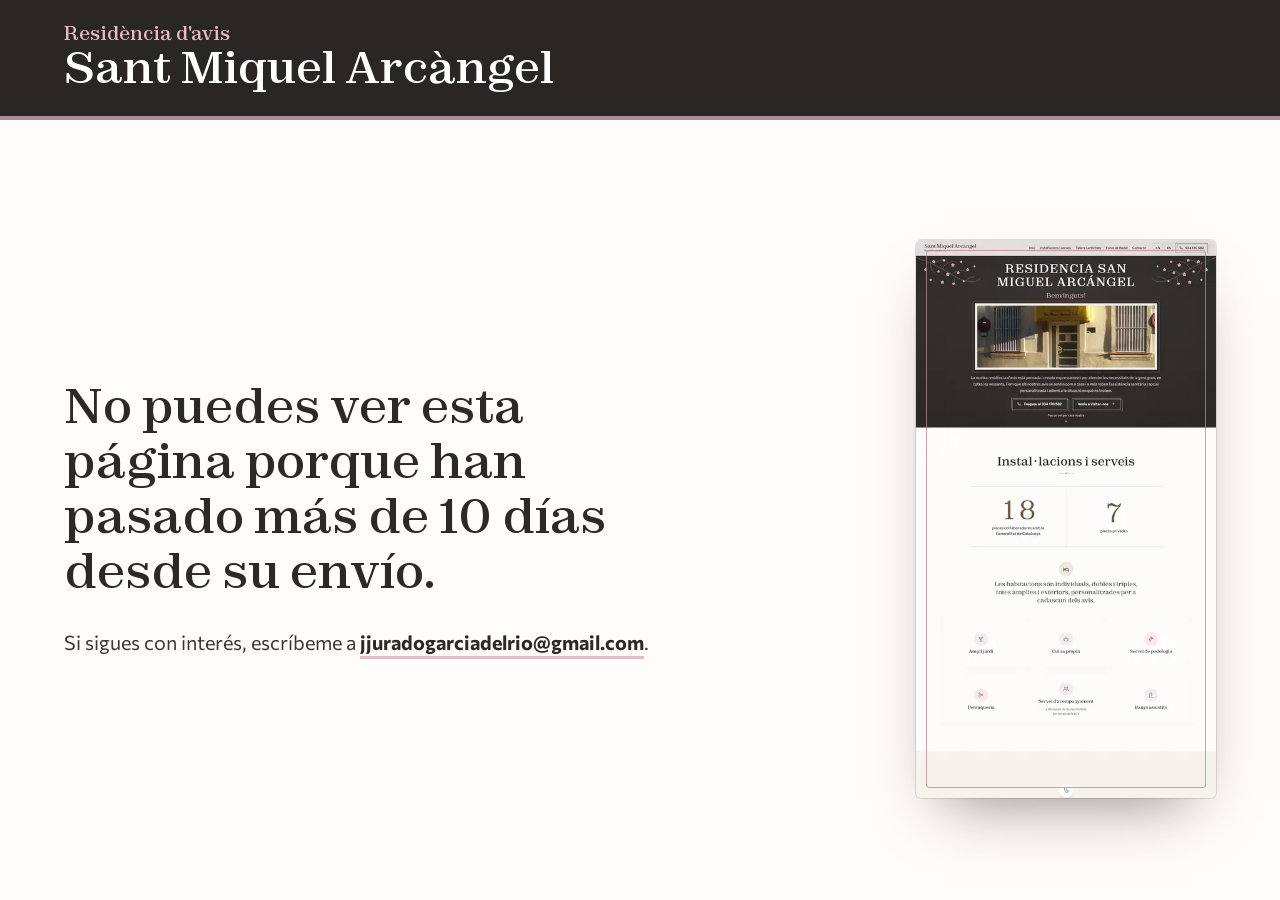
==== commit 0d6510f5: "feat: ronda 5: remaquetación simétrica con sus textos literales y su identidad - Solo sus textos y s" ====
--- a/prototype/index.html
+++ b/prototype/index.html
@@ -3,27 +3,22 @@
 <head>
 <meta charset="utf-8">
 <meta name="viewport" content="width=device-width, initial-scale=1, viewport-fit=cover">
-<title>Residència d'avis al Putxet, Barcelona | Sant Miquel Arcàngel</title>
-<meta name="description" content="Residència d'avis de 25 places en una torre amb jardí al Putxet (Barcelona): metge, infermeria i cuina pròpia, 18 places col·laboradores amb la Generalitat. Truqueu al 934 170 582.">
+<!-- Su title y su meta descripción, literales (no perjudicar su SEO) -->
+<title>Inici - Residencia sant miquel árcangel</title>
+<meta name="description" content="www.residenciasantmiquel.net">
 <link rel="canonical" href="https://www.residenciasantmiquel.net/">
 <!-- Prototipo de propuesta: fuera de los buscadores. En la web definitiva, quitar esta línea. -->
 <meta name="robots" content="noindex, nofollow">
-<meta name="theme-color" content="#F2C12E">
+<meta name="theme-color" content="#2A2624">
 <meta property="og:type" content="website">
 <meta property="og:locale" content="ca_ES">
-<meta property="og:locale:alternate" content="es_ES">
-<meta property="og:site_name" content="Residència d'avis Sant Miquel Arcàngel">
-<meta property="og:title" content="Una casa amb jardí al Putxet, per a 25 avis | Sant Miquel Arcàngel">
-<meta property="og:description" content="Residència d'avis a Barcelona amb metge, infermeria i cuina pròpia. 18 places col·laboradores amb la Generalitat. Carrer d'Escipió, 17.">
+<meta property="og:site_name" content="Residencia San Miguel Arcángel">
+<meta property="og:title" content="Inici - Residencia sant miquel árcangel">
+<meta property="og:description" content="www.residenciasantmiquel.net">
 <meta property="og:url" content="https://www.residenciasantmiquel.net/">
-<meta property="og:image" content="https://jjurado2026.github.io/residencia-sant-miquel/assets/img/jardin-1280.webp">
-<meta property="og:image:type" content="image/webp">
-<meta property="og:image:width" content="1280">
-<meta property="og:image:height" content="960">
-<meta property="og:image:alt" content="El jardí de la residència Sant Miquel Arcàngel, amb pèrgola, taules i una palmera">
-<meta name="twitter:card" content="summary_large_image">
-<link rel="icon" href="assets/img/favicon.svg" type="image/svg+xml">
-<link rel="apple-touch-icon" href="assets/img/apple-touch-icon.png">
+<meta property="og:image" content="https://jjurado2026.github.io/residencia-sant-miquel/assets/img/fachada-1200.webp">
+<!-- Su favicon tal cual (su web no tiene icono propio) -->
+<link rel="icon" type="image/png" href="[data-uri]">
 <script>
   /* Caducidad: la propuesta se ve 10 días desde su envío (el día de envío cuenta). PROVISIONAL, como si se
      enviara el 27-oct-2026: visible hasta el jueves 5 de noviembre de 2026 a las 23:59 de Madrid
@@ -57,38 +52,24 @@
 </script>
 <link rel="preload" href="assets/fonts/zodiak.woff2" as="font" type="font/woff2" crossorigin>
 <link rel="preload" href="assets/fonts/commissioner.woff2" as="font" type="font/woff2" crossorigin>
-<link rel="stylesheet" href="assets/css/base.css?v=4">
-<link rel="stylesheet" href="assets/css/home.css?v=4">
-<script src="assets/js/base.js?v=4" defer></script>
-<script src="assets/js/home.js?v=4" defer></script>
+<link rel="preload" as="image" href="assets/img/fachada-1200.webp" imagesrcset="assets/img/fachada-480.webp 480w, assets/img/fachada-800.webp 800w, assets/img/fachada-1200.webp 1200w" imagesizes="(min-width: 900px) 62vw, 92vw" fetchpriority="high">
+<link rel="stylesheet" href="assets/css/base.css?v=5">
+<link rel="stylesheet" href="assets/css/home.css?v=5">
+<script src="assets/js/base.js?v=5" defer></script>
+<script src="assets/js/home.js?v=5" defer></script>
 <script type="application/ld+json">
 {
   "@context": "https://schema.org",
   "@type": "LocalBusiness",
   "@id": "https://www.residenciasantmiquel.net/#residencia",
-  "name": "Residència d'avis Sant Miquel Arcàngel",
+  "name": "Residencia San Miguel Arcángel",
   "legalName": "Residencia de Ancianos San Miguel Arcángel S.L.",
-  "description": "Residència d'avis de 25 places (18 col·laboradores amb la Generalitat de Catalunya i 7 privades) en una torre amb jardí al Putxet, Barcelona. Metge, infermeria, fisioteràpia, psicologia, teràpia ocupacional, treball social, animació sociocultural i gerocultores; cuina pròpia, podologia i perruqueria.",
+  "description": "La nostra residència d'avis està pensada i creada expressament per atendre les necessitats de la gent gran, en totes les vessants.",
   "url": "https://www.residenciasantmiquel.net/",
-  "image": "https://jjurado2026.github.io/residencia-sant-miquel/assets/img/jardin-1280.webp",
   "telephone": "+34 934 170 582",
   "email": "residencia_sant_miquel@hotmail.com",
-  "address": {
-    "@type": "PostalAddress",
-    "streetAddress": "Carrer d'Escipió, 17",
-    "postalCode": "08023",
-    "addressLocality": "Barcelona",
-    "addressRegion": "Catalunya",
-    "addressCountry": "ES"
-  },
-  "geo": { "@type": "GeoCoordinates", "latitude": 41.407642, "longitude": 2.1461396 },
-  "areaServed": "Barcelona",
-  "knowsLanguage": ["ca", "es"],
-  "amenityFeature": [
-    { "@type": "LocationFeatureSpecification", "name": "Jardí", "value": true },
-    { "@type": "LocationFeatureSpecification", "name": "Cuina pròpia", "value": true },
-    { "@type": "LocationFeatureSpecification", "name": "Banys assistits", "value": true }
-  ]
+  "address": { "@type": "PostalAddress", "streetAddress": "C/ Escipió, 17 (Torre)", "postalCode": "08023", "addressLocality": "Barcelona", "addressCountry": "ES" },
+  "geo": { "@type": "GeoCoordinates", "latitude": 41.407642, "longitude": 2.1461396 }
 }
 </script>
 </head>
@@ -98,31 +79,36 @@
   <symbol id="i-correu" viewBox="0 0 24 24"><rect x="3" y="5" width="18" height="14" rx="2"/><path d="m3.5 6.5 8.5 6.5 8.5-6.5"/></symbol>
   <symbol id="i-pin" viewBox="0 0 24 24"><path d="M12 21.5s-7-6.3-7-12a7 7 0 0 1 14 0c0 5.7-7 12-7 12z"/><circle cx="12" cy="9.5" r="2.6"/></symbol>
   <symbol id="i-fletxa" viewBox="0 0 24 24"><path d="M4.5 12h15M13.5 6l6 6-6 6"/></symbol>
+  <symbol id="i-avall" viewBox="0 0 24 24"><path d="M12 4.5v15M6 13.5l6 6 6-6"/></symbol>
   <symbol id="i-tanca" viewBox="0 0 24 24"><path d="M6 6l12 12M18 6 6 18"/></symbol>
   <symbol id="i-menu" viewBox="0 0 24 24"><path d="M4 7h16M4 12h16M4 17h16"/></symbol>
   <symbol id="i-esq" viewBox="0 0 24 24"><path d="M15 5.5 8.5 12l6.5 6.5"/></symbol>
   <symbol id="i-dre" viewBox="0 0 24 24"><path d="M9 5.5l6.5 6.5L9 18.5"/></symbol>
-  <symbol id="i-check" viewBox="0 0 24 24"><path d="M5 12.5l4.5 4.5L19 7.5"/></symbol>
-  <symbol id="i-visita" viewBox="0 0 24 24"><rect x="3.5" y="5" width="17" height="15.5" rx="2.5"/><path d="M3.5 10h17M8 3v4M16 3v4M9 15.2l2.1 2.1 4-4.1"/></symbol>
-  <symbol id="i-foto" viewBox="0 0 24 24"><rect x="3" y="4.5" width="18" height="15" rx="2.5"/><circle cx="9" cy="10" r="1.8"/><path d="M21 15.5l-5-5-8.8 9"/></symbol>
-  <symbol id="i-baixa" viewBox="0 0 24 24"><path d="M6 9.5l6 6 6-6"/></symbol>
   <symbol id="i-casa" viewBox="0 0 24 24"><path d="M4 11.2 12 4.5l8 6.7"/><path d="M6.3 9.5v10h11.4v-10"/><path d="M10 19.5v-5.3h4v5.3"/></symbol>
-  <symbol id="i-puja" viewBox="0 0 24 24"><path d="M12 19V5M6 11l6-6 6 6"/></symbol>
-  <symbol id="i-metro" viewBox="0 0 24 24"><rect x="5" y="3" width="14" height="14.5" rx="3.5"/><path d="M5 11.5h14M8.5 21l1.6-3.5M15.5 21l-1.6-3.5"/><circle cx="9" cy="14.5" r=".6"/><circle cx="15" cy="14.5" r=".6"/></symbol>
-  <symbol id="i-bus" viewBox="0 0 24 24"><rect x="4" y="3" width="16" height="15" rx="2.5"/><path d="M4 11h16M4 6.5h16M7.5 21v-3M16.5 21v-3"/><circle cx="8" cy="14.5" r=".6"/><circle cx="16" cy="14.5" r=".6"/></symbol>
-  <symbol id="i-tren" viewBox="0 0 24 24"><path d="M7 3h10a3 3 0 0 1 3 3v8a3 3 0 0 1-3 3H7a3 3 0 0 1-3-3V6a3 3 0 0 1 3-3zM4 10h16M12 3v7M8 21l2-4M16 21l-2-4"/></symbol>
+  <symbol id="i-jardi" viewBox="0 0 24 24"><path d="M12 21v-8"/><path d="M12 13c-4.6 0-7.2-3-7.2-7.3 4.2 0 7.2 2.6 7.2 7.3z"/><path d="M12 11.5c0-4.3 2.6-7.2 7.2-7.2 0 4.2-2.7 7.2-7.2 7.2z"/><path d="M7 21h10"/></symbol>
+  <symbol id="i-cuina" viewBox="0 0 24 24"><path d="M4.5 11h15v3.5a5.5 5.5 0 0 1-5.5 5.5h-4a5.5 5.5 0 0 1-5.5-5.5z"/><path d="M2.5 11h19M9.3 7.6c0-1.5 1.4-1.5 1.4-3M13.6 7.6c0-1.5 1.4-1.5 1.4-3"/></symbol>
   <symbol id="i-peu" viewBox="0 0 24 24"><path d="M9.2 21c-2.6 0-3.7-2.2-3.1-4.7l1-5.1c.4-1.9 1.9-2.9 3.4-2.4 1.6.5 2.4 2.2 2 4.3l-1 5c-.4 1.9-1 2.9-2.3 2.9z"/><circle cx="14.2" cy="7.2" r="1.1"/><circle cx="16.6" cy="8.6" r=".95"/><circle cx="18.3" cy="10.6" r=".8"/><circle cx="12.2" cy="5" r="1.2"/></symbol>
+  <symbol id="i-tisores" viewBox="0 0 24 24"><circle cx="6" cy="17.5" r="2.6"/><circle cx="6" cy="6.5" r="2.6"/><path d="M8.2 7.9 20 16.5M8.2 16.1 20 7.5"/></symbol>
+  <symbol id="i-acompanya" viewBox="0 0 24 24"><circle cx="8" cy="6.8" r="2.6"/><circle cx="16.4" cy="6.8" r="2.6"/><path d="M2.8 20v-1.8a4.4 4.4 0 0 1 4.4-4.4h1.6a4.4 4.4 0 0 1 4.4 4.4V20"/><path d="M14.6 13.8h1.6a4.4 4.4 0 0 1 4.4 4.4V20"/></symbol>
+  <symbol id="i-bany" viewBox="0 0 24 24"><path d="M7 20.5V7a3.5 3.5 0 0 1 7 0v.5"/><path d="M11 7.5h6"/><path d="M12 11v.8M14 12v.8M16 11v.8M13 15v.8M15 15.5v.8"/><path d="M4 20.5h16"/></symbol>
+  <symbol id="i-llit" viewBox="0 0 24 24"><path d="M3 19.5V6M3 15.5h18v4M21 15.5v-3a3 3 0 0 0-3-3h-7v6"/><circle cx="7" cy="12" r="2"/></symbol>
   <symbol id="i-metge" viewBox="0 0 24 24"><path d="M6 3v5.5a4 4 0 0 0 8 0V3"/><path d="M10 12.5V15a4.5 4.5 0 0 0 9 0v-1.2"/><circle cx="19" cy="11.6" r="2.2"/><path d="M5 3h2M13 3h2"/></symbol>
+  <symbol id="i-psico" viewBox="0 0 24 24"><path d="M4 4.5h10.5a2 2 0 0 1 2 2V11a2 2 0 0 1-2 2H9.2L5.5 16v-3H4a2 2 0 0 1-2-2V6.5a2 2 0 0 1 2-2z"/><path d="M19.5 9h.5a2 2 0 0 1 2 2v4.5a2 2 0 0 1-2 2h-1.4v3l-3.7-3h-3.2"/></symbol>
+  <symbol id="i-social" viewBox="0 0 24 24"><path d="M6.5 3h7.5l4.5 4.5V21h-12z"/><path d="M14 3v4.5h4.5M9.5 14.2l2 2 4-4.2"/></symbol>
+  <symbol id="i-to" viewBox="0 0 24 24"><path d="M5 8.5h3.2a2.3 2.3 0 1 1 4.6 0H16v3.2a2.3 2.3 0 1 1 0 4.6V20h-3.2a2.3 2.3 0 1 0-4.6 0H5v-3.7a2.3 2.3 0 1 0 0-4.6z"/></symbol>
+  <symbol id="i-animador" viewBox="0 0 24 24"><path d="M9 18V6.2l10.5-2.2v11.8"/><circle cx="6.8" cy="18" r="2.2"/><circle cx="17.3" cy="15.8" r="2.2"/><path d="M9 10.2l10.5-2.2"/></symbol>
+  <symbol id="i-fisio" viewBox="0 0 24 24"><circle cx="12" cy="4.6" r="1.9"/><path d="M12 7.6v6.2l-3.4 7M12 13.8l3.4 7M6.5 9.4l5.5 1.2 5.5-1.2"/></symbol>
   <symbol id="i-infermeria" viewBox="0 0 24 24"><path d="M20.6 8.8a4.9 4.9 0 0 0-8.6-3.1 4.9 4.9 0 0 0-8.6 3.1c0 5.5 8.6 11.7 8.6 11.7s8.6-6.2 8.6-11.7z"/><path d="M3.6 11.6h4.1l1.8-2.8 2.9 5.6 1.9-2.8h6"/></symbol>
   <symbol id="i-gerocultora" viewBox="0 0 24 24"><path d="M12 11s-3.6-2.3-3.6-4.6a2 2 0 0 1 3.6-1.2 2 2 0 0 1 3.6 1.2C15.6 8.7 12 11 12 11z"/><path d="M2.5 15h3.7l3.4 1.9h4a1.5 1.5 0 0 0 0-3h-3.1"/><path d="M14.2 15.6l4.5-2.1a1.6 1.6 0 0 1 1.9 2.5L15.5 20.5H7.6L2.5 18"/></symbol>
-  <symbol id="i-fisio" viewBox="0 0 24 24"><circle cx="12" cy="4.6" r="1.9"/><path d="M12 7.6v6.2l-3.4 7M12 13.8l3.4 7M6.5 9.4l5.5 1.2 5.5-1.2"/></symbol>
-  <symbol id="i-psico" viewBox="0 0 24 24"><path d="M4 4.5h10.5a2 2 0 0 1 2 2V11a2 2 0 0 1-2 2H9.2L5.5 16v-3H4a2 2 0 0 1-2-2V6.5a2 2 0 0 1 2-2z"/><path d="M19.5 9h.5a2 2 0 0 1 2 2v4.5a2 2 0 0 1-2 2h-1.4v3l-3.7-3h-3.2"/></symbol>
-  <symbol id="i-to" viewBox="0 0 24 24"><path d="M5 8.5h3.2a2.3 2.3 0 1 1 4.6 0H16v3.2a2.3 2.3 0 1 1 0 4.6V20h-3.2a2.3 2.3 0 1 0-4.6 0H5v-3.7a2.3 2.3 0 1 0 0-4.6z"/></symbol>
-  <symbol id="i-social" viewBox="0 0 24 24"><path d="M6.5 3h7.5l4.5 4.5V21h-12z"/><path d="M14 3v4.5h4.5M9.5 14.2l2 2 4-4.2"/></symbol>
-  <symbol id="i-animador" viewBox="0 0 24 24"><path d="M9 18V6.2l10.5-2.2v11.8"/><circle cx="6.8" cy="18" r="2.2"/><circle cx="17.3" cy="15.8" r="2.2"/><path d="M9 10.2l10.5-2.2"/></symbol>
-  <symbol id="i-cuina" viewBox="0 0 24 24"><path d="M4.5 11h15v3.5a5.5 5.5 0 0 1-5.5 5.5h-4a5.5 5.5 0 0 1-5.5-5.5z"/><path d="M2.5 11h19M9.3 7.6c0-1.5 1.4-1.5 1.4-3M13.6 7.6c0-1.5 1.4-1.5 1.4-3"/></symbol>
-  <symbol id="i-tisores" viewBox="0 0 24 24"><circle cx="6" cy="17.5" r="2.6"/><circle cx="6" cy="6.5" r="2.6"/><path d="M8.2 7.9 20 16.5M8.2 16.1 20 7.5"/></symbol>
-  <symbol id="i-acompanya" viewBox="0 0 24 24"><circle cx="8" cy="6.8" r="2.6"/><circle cx="16.4" cy="6.8" r="2.6"/><path d="M2.8 20v-1.8a4.4 4.4 0 0 1 4.4-4.4h1.6a4.4 4.4 0 0 1 4.4 4.4V20"/><path d="M14.6 13.8h1.6a4.4 4.4 0 0 1 4.4 4.4V20"/></symbol>
+  <symbol id="i-brujola" viewBox="0 0 24 24"><circle cx="12" cy="12" r="9"/><path d="M15.6 8.4l-2 5.2-5.2 2 2-5.2z"/></symbol>
+  <symbol id="i-calendari" viewBox="0 0 24 24"><rect x="3.5" y="5" width="17" height="15.5" rx="2.5"/><path d="M3.5 10h17M8 3v4M16 3v4M8 14h3M8 17h6"/></symbol>
+  <symbol id="i-paleta" viewBox="0 0 24 24"><path d="M12 3a9 9 0 1 0 0 18c1.2 0 1.6-1 1.2-1.9-.5-1.1.2-2.1 1.4-2.1H17a4 4 0 0 0 4-4c0-5.5-4-10-9-10z"/><circle cx="7.5" cy="11" r="1"/><circle cx="10" cy="7.5" r="1"/><circle cx="14.5" cy="7.5" r="1"/></symbol>
+  <symbol id="i-idea" viewBox="0 0 24 24"><path d="M9 18h6M10 21h4"/><path d="M12 3a6 6 0 0 0-3.5 10.9c.6.5 1 1.2 1 2V17h5v-1.1c0-.8.4-1.5 1-2A6 6 0 0 0 12 3z"/></symbol>
+  <symbol id="i-cinema" viewBox="0 0 24 24"><rect x="3" y="5" width="18" height="14" rx="2"/><path d="M7 5v14M17 5v14M3 9.5h4M3 14.5h4M17 9.5h4M17 14.5h4"/></symbol>
+  <symbol id="i-bingo" viewBox="0 0 24 24"><circle cx="12" cy="12" r="8.5"/><circle cx="12" cy="12" r="4.2"/><path d="M11 10.6l1.3-.7v4.3"/></symbol>
+  <symbol id="i-festa" viewBox="0 0 24 24"><path d="M4 20l4.5-11 6.5 6.5z"/><path d="M14 4.5c.5 1 .2 2-.6 2.6M18.5 9c1-.4 2-.1 2.6.7M16 3l.5 1.5M20.5 6.5 19 7M13.5 10.5c1.5-1.5 3.5-2 5.5-1.5"/></symbol>
+  <symbol id="i-pastis" viewBox="0 0 24 24"><path d="M4 21h16v-7a2 2 0 0 0-2-2H6a2 2 0 0 0-2 2z"/><path d="M4 16c1.3 1 2.7 1 4 0s2.7-1 4 0 2.7 1 4 0 2.7-1 4 0"/><path d="M8 12V9M12 12V9M16 12V9M8 6.5V6M12 6.5V6M16 6.5V6"/></symbol>
+  <symbol id="i-excursio" viewBox="0 0 24 24"><path d="M3 19 9.5 9l4 6 2.5-3.5L21 19z"/><circle cx="17" cy="6" r="2"/></symbol>
 </svg>
 
 <a class="saltar" href="#contingut"><span lang="ca">Salta al contingut</span><span lang="es">Saltar al contenido</span></a>
@@ -131,373 +117,196 @@
   <div class="cab__dins">
     <a class="marca" href="#inici">
       <span class="marca__nom">Sant Miquel Arcàngel</span>
-      <span class="marca__sub"><span lang="ca">Residència d'avis al Putxet</span><span lang="es">Residencia de mayores en el Putxet</span></span>
+      <span class="marca__sub"><span lang="ca">Residència d'avis</span><span lang="es">Residencia de mayores</span></span>
     </a>
     <nav class="menu" aria-label="Menú">
       <ul>
-        <li><a href="#places"><span lang="ca">Places</span><span lang="es">Plazas</span></a></li>
-        <li><a href="#equip"><span lang="ca">L'equip</span><span lang="es">El equipo</span></a></li>
-        <li><a href="#casa"><span lang="ca">La casa</span><span lang="es">La casa</span></a></li>
-        <li><a href="#tallers"><span lang="ca">Tallers</span><span lang="es">Talleres</span></a></li>
-        <li><a href="#festes"><span lang="ca">Festes</span><span lang="es">Fiestas</span></a></li>
-        <li><a href="#arribar"><span lang="ca">Com arribar</span><span lang="es">Cómo llegar</span></a></li>
-        <li><a href="#visita"><span lang="ca">Contacte</span><span lang="es">Contacto</span></a></li>
+        <li><a href="#inici"><span lang="ca">Inici</span><span lang="es">Inicio</span></a></li>
+        <li><a href="#installacions"><span lang="ca">Instal<span class="ela">·</span>lacions i serveis</span><span lang="es">Instalaciones y servicios</span></a></li>
+        <li><a href="#tallers"><span lang="ca">Tallers i activitats</span><span lang="es">Talleres y actividades</span></a></li>
+        <li><a href="#nadal"><span lang="ca">Fotos de Nadal</span><span lang="es">Fotos de Navidad</span></a></li>
+        <li><a href="#contacte"><span lang="ca">Contacte</span><span lang="es">Contacto</span></a></li>
       </ul>
     </nav>
     <div class="cab__eines">
       <button class="eina eina--text" type="button" data-text-gran aria-pressed="false" aria-label="Text gran" data-aria-es="Texto grande"><span class="eina__aa" aria-hidden="true"><small>A</small>A</span><span lang="ca">Text gran</span><span lang="es">Texto grande</span></button>
       <button class="eina eina--idioma" type="button" data-idioma-canvi aria-label="ES, en castellano" data-aria-es="CA, en català"><span lang="ca">ES</span><span lang="es">CA</span></button>
-      <a class="boton boton--ico cab__tel" href="tel:+34934170582" aria-label="Truqueu al 934 170 582" data-aria-es="Llame al 934 170 582"><span class="boton__ico gest-truca"><svg class="icona" aria-hidden="true"><use href="#i-tel"/></svg></span><span class="cab__num">934 170 582</span></a>
-      <button class="cab__obre" type="button" data-obre-menu aria-expanded="false" aria-controls="menu-mobil"><svg class="icona" aria-hidden="true"><use href="#i-menu"/></svg><span class="sr"><span lang="ca">Menú</span><span lang="es">Menú</span></span></button>
+      <a class="boton cab__tel" href="tel:+34934170582" aria-label="Truqueu al 934 170 582" data-aria-es="Llame al 934 170 582"><svg class="icona icona--tel" aria-hidden="true"><use href="#i-tel"/></svg><span class="cab__num">934 170 582</span></a>
+      <button class="cab__obre" type="button" data-obre-menu aria-expanded="false" aria-controls="menu-mobil"><svg class="icona" aria-hidden="true"><use href="#i-menu"/></svg><span class="sr">Menú</span></button>
     </div>
   </div>
 </header>
 
 <div class="menu-mobil" id="menu-mobil" data-menu hidden>
   <ul>
-    <li><a href="#places"><span lang="ca">Places</span><span lang="es">Plazas</span></a></li>
-    <li><a href="#equip"><span lang="ca">L'equip</span><span lang="es">El equipo</span></a></li>
-    <li><a href="#casa"><span lang="ca">La casa</span><span lang="es">La casa</span></a></li>
-    <li><a href="#tallers"><span lang="ca">Tallers</span><span lang="es">Talleres</span></a></li>
-    <li><a href="#festes"><span lang="ca">Festes</span><span lang="es">Fiestas</span></a></li>
-    <li><a href="#arribar"><span lang="ca">Com arribar</span><span lang="es">Cómo llegar</span></a></li>
-    <li><a href="#visita"><span lang="ca">Contacte</span><span lang="es">Contacto</span></a></li>
+    <li><a href="#inici"><span lang="ca">Inici</span><span lang="es">Inicio</span></a></li>
+    <li><a href="#installacions"><span lang="ca">Instal<span class="ela">·</span>lacions i serveis</span><span lang="es">Instalaciones y servicios</span></a></li>
+    <li><a href="#tallers"><span lang="ca">Tallers i activitats</span><span lang="es">Talleres y actividades</span></a></li>
+    <li><a href="#nadal"><span lang="ca">Fotos de Nadal</span><span lang="es">Fotos de Navidad</span></a></li>
+    <li><a href="#contacte"><span lang="ca">Contacte</span><span lang="es">Contacto</span></a></li>
   </ul>
   <div class="menu-mobil__eines">
     <button class="eina eina--text" type="button" data-text-gran aria-pressed="false" aria-label="Text gran" data-aria-es="Texto grande"><span class="eina__aa" aria-hidden="true"><small>A</small>A</span><span lang="ca">Text gran</span><span lang="es">Texto grande</span></button>
     <button class="eina eina--idioma" type="button" data-idioma-canvi><span lang="ca">Castellano</span><span lang="es">Català</span></button>
   </div>
-  <a class="boton boton--ico boton--crida menu-mobil__trucar" href="tel:+34934170582"><span class="boton__ico gest-truca"><svg class="icona" aria-hidden="true"><use href="#i-tel"/></svg></span><span class="boton__text"><span lang="ca">Truqueu al 934 170 582</span><span lang="es">Llame al 934 170 582</span></span></a>
+  <a class="boton menu-mobil__trucar" href="tel:+34934170582"><svg class="icona icona--tel" aria-hidden="true"><use href="#i-tel"/></svg><span><span lang="ca">Truqueu al 934 170 582</span><span lang="es">Llame al 934 170 582</span></span></a>
 </div>
 
 <main id="contingut">
 
-  <!-- 1 · HERO: el «25» de la casa, escrito con 22 fotos de su vida, que se dan la vuelta para enseñar sus cuidados -->
+  <!-- 1 · INICI: su título y su texto de bienvenida, con la foto de su fachada (la única de su home) -->
   <section class="hero" id="inici" data-hero aria-labelledby="hero-titol">
-    <h1 class="hero__titol" id="hero-titol">
-      <span class="sr" lang="ca">Residència d'avis Sant Miquel Arcàngel: al Putxet, 25 avis viuen com a casa.</span><span class="sr" lang="es">Residencia de mayores Sant Miquel Arcàngel: en el Putxet, 25 mayores viven como en casa.</span>
-      <span class="titol__a" aria-hidden="true"><span lang="ca">Al Putxet,</span><span lang="es">En el Putxet,</span></span>
-      <span class="vint-i-cinc" aria-hidden="true" data-vint-i-cinc>
-        <span class="vint-i-cinc__xifra">
-          <span class="tessela" style="--c:1;--f:1;--o:0;--dx:0.3;--dy:4.9;--rot:-3deg" data-visor-grup="hero"><span class="tessela__zoom"><span class="tessela__gir"><img data-foto src="assets/img/jardin-320.webp" srcset="assets/img/jardin-160.webp 160w, assets/img/jardin-320.webp 320w, assets/img/jardin-640.webp 640w, assets/img/jardin-1600.webp 1600w" sizes="(min-width: 600px) 14vw, 16vw" width="1280" height="960" alt="El jardí de la residència: una pèrgola blanca amb taules i butaques de fusta, una palmera i plantes, davant de la casa" data-alt-es="El jardín de la residencia: una pérgola blanca con mesas y butacas de madera, una palmera y plantas, delante de la casa"><span class="tessela__dors"><svg class="icona"><use href="#i-metge"/></svg><span lang="ca">Metge</span><span lang="es">Médico</span></span></span></span></span>
-          <span class="tessela" style="--c:2;--f:1;--o:1;--dx:-4.6;--dy:2.8;--rot:-37deg" data-visor-grup="hero"><span class="tessela__zoom"><span class="tessela__gir"><img data-foto src="assets/img/navidad-baile-320.webp" srcset="assets/img/navidad-baile-160.webp 160w, assets/img/navidad-baile-320.webp 320w, assets/img/navidad-baile-480.webp 480w, assets/img/navidad-baile-800.webp 800w" sizes="(min-width: 600px) 14vw, 16vw" width="800" height="600" alt="Residents i treballadores ballen a la festa de Nadal, amb barrets de Pare Noel" data-alt-es="Residentes y trabajadoras bailan en la fiesta de Navidad, con gorros de Papá Noel"><span class="tessela__dors"><svg class="icona"><use href="#i-infermeria"/></svg><span lang="ca">Infermeria</span><span lang="es">Enfermería</span></span></span></span></span>
-          <span class="tessela" style="--c:3;--f:1;--o:2;--dx:-3.5;--dy:3.1;--rot:24deg" data-visor-grup="hero"><span class="tessela__zoom"><span class="tessela__gir"><img data-foto src="assets/img/taller-rosas-320.webp" srcset="assets/img/taller-rosas-160.webp 160w, assets/img/taller-rosas-320.webp 320w, assets/img/taller-rosas-480.webp 480w, assets/img/taller-rosas-800.webp 800w" sizes="(min-width: 600px) 14vw, 16vw" width="800" height="600" alt="Unes mans sostenen dues roses de paper vermelles acabades de pintar" data-alt-es="Unas manos sostienen dos rosas de papel rojas recién pintadas"><span class="tessela__dors"><svg class="icona"><use href="#i-to"/></svg><span lang="ca">Tallers</span><span lang="es">Talleres</span></span></span></span></span>
-          <span class="tessela" style="--c:3;--f:2;--o:3;--dx:4.2;--dy:2.8;--rot:30deg" data-visor-grup="hero"><span class="tessela__zoom"><span class="tessela__gir"><img data-foto src="assets/img/nadal-regal-320.webp" srcset="assets/img/nadal-regal-160.webp 160w, assets/img/nadal-regal-320.webp 320w, assets/img/nadal-regal-480.webp 480w, assets/img/nadal-regal-800.webp 800w" sizes="(min-width: 600px) 14vw, 16vw" width="800" height="600" alt="El Pare Noel dona un regal a una resident" data-alt-es="Papá Noel da un regalo a una residente"><span class="tessela__dors"><svg class="icona"><use href="#i-cuina"/></svg><span lang="ca">Cuina pròpia</span><span lang="es">Cocina propia</span></span></span></span></span>
-          <span class="tessela" style="--c:3;--f:3;--o:4;--dx:-6.1;--dy:-2.9;--rot:28deg" data-visor-grup="hero"><span class="tessela__zoom"><span class="tessela__gir"><img data-foto src="assets/img/habitacion-individual-320.webp" srcset="assets/img/habitacion-individual-160.webp 160w, assets/img/habitacion-individual-320.webp 320w, assets/img/habitacion-individual-640.webp 640w, assets/img/habitacion-individual-1280.webp 1280w" sizes="(min-width: 600px) 14vw, 16vw" width="1280" height="960" alt="Una habitació individual amb llit, prestatgeria i finestra amb cortines" data-alt-es="Una habitación individual con cama, estantería y ventana con cortinas"><span class="tessela__dors"><svg class="icona"><use href="#i-fisio"/></svg><span lang="ca">Fisioteràpia</span><span lang="es">Fisioterapia</span></span></span></span></span>
-          <span class="tessela" style="--c:2;--f:3;--o:5;--dx:0.8;--dy:-3.3;--rot:-25deg" data-visor-grup="hero"><span class="tessela__zoom"><span class="tessela__gir"><img data-foto src="assets/img/nadal-cantants-320.webp" srcset="assets/img/nadal-cantants-160.webp 160w, assets/img/nadal-cantants-320.webp 320w, assets/img/nadal-cantants-480.webp 480w, assets/img/nadal-cantants-800.webp 800w" sizes="(min-width: 600px) 14vw, 16vw" width="800" height="600" alt="Una cantant i un músic actuen a la sala per Nadal, davant dels residents" data-alt-es="Una cantante y un músico actúan en la sala por Navidad, delante de los residentes"><span class="tessela__dors"><svg class="icona"><use href="#i-animador"/></svg><span lang="ca">Música</span><span lang="es">Música</span></span></span></span></span>
-          <span class="tessela" style="--c:1;--f:3;--o:6;--dx:5.4;--dy:-3.3;--rot:-30deg" data-visor-grup="hero"><span class="tessela__zoom"><span class="tessela__gir"><img data-foto src="assets/img/taller-flors-gots-320.webp" srcset="assets/img/taller-flors-gots-160.webp 160w, assets/img/taller-flors-gots-320.webp 320w, assets/img/taller-flors-gots-480.webp 480w, assets/img/taller-flors-gots-800.webp 800w" sizes="(min-width: 600px) 14vw, 16vw" width="800" height="600" alt="Flors de paper en gots pintats de colors, sobre una taula" data-alt-es="Flores de papel en vasos pintados de colores, sobre una mesa"><span class="tessela__dors"><svg class="icona"><use href="#i-tisores"/></svg><span lang="ca">Perruqueria</span><span lang="es">Peluquería</span></span></span></span></span>
-          <span class="tessela" style="--c:1;--f:4;--o:7;--dx:0.1;--dy:4.1;--rot:36deg" data-visor-grup="hero"><span class="tessela__zoom"><span class="tessela__gir"><img data-foto src="assets/img/nadal-pare-noel-320.webp" srcset="assets/img/nadal-pare-noel-160.webp 160w, assets/img/nadal-pare-noel-320.webp 320w, assets/img/nadal-pare-noel-480.webp 480w, assets/img/nadal-pare-noel-800.webp 800w" sizes="(min-width: 600px) 14vw, 16vw" width="800" height="600" alt="El Pare Noel arriba pel passadís amb el sac de regals" data-alt-es="Papá Noel llega por el pasillo con el saco de regalos"><span class="tessela__dors"><svg class="icona"><use href="#i-psico"/></svg><span lang="ca">Psicòleg</span><span lang="es">Psicólogo</span></span></span></span></span>
-          <span class="tessela" style="--c:1;--f:5;--o:8;--dx:-5.0;--dy:4.5;--rot:3deg" data-visor-grup="hero"><span class="tessela__zoom"><span class="tessela__gir"><img data-foto src="assets/img/taller-pintando-rosa-320.webp" srcset="assets/img/taller-pintando-rosa-160.webp 160w, assets/img/taller-pintando-rosa-320.webp 320w, assets/img/taller-pintando-rosa-480.webp 480w, assets/img/taller-pintando-rosa-800.webp 800w" sizes="(min-width: 600px) 14vw, 16vw" width="800" height="600" alt="Una mà pinta de vermell una rosa de paper amb un retolador" data-alt-es="Una mano pinta de rojo una rosa de papel con un rotulador"><span class="tessela__dors"><svg class="icona"><use href="#i-peu"/></svg><span lang="ca">Podologia</span><span lang="es">Podología</span></span></span></span></span>
-          <span class="tessela" style="--c:2;--f:5;--o:9;--dx:-6.8;--dy:3.9;--rot:5deg" data-visor-grup="hero"><span class="tessela__zoom"><span class="tessela__gir"><img data-foto src="assets/img/nadal-dones-320.webp" srcset="assets/img/nadal-dones-160.webp 160w, assets/img/nadal-dones-320.webp 320w, assets/img/nadal-dones-480.webp 480w, assets/img/nadal-dones-800.webp 800w" sizes="(min-width: 600px) 14vw, 16vw" width="800" height="600" alt="Tres dones somrients a la festa de Nadal, una amb barret de Pare Noel" data-alt-es="Tres mujeres sonrientes en la fiesta de Navidad, una con gorro de Papá Noel"><span class="tessela__dors"><svg class="icona"><use href="#i-acompanya"/></svg><span lang="ca">Acompanyament</span><span lang="es">Acompañamiento</span></span></span></span></span>
-          <span class="tessela" style="--c:3;--f:5;--o:10;--dx:-6.3;--dy:3.4;--rot:-40deg" data-visor-grup="hero"><span class="tessela__zoom"><span class="tessela__gir"><img data-foto src="assets/img/obra-flores-colores-320.webp" srcset="assets/img/obra-flores-colores-160.webp 160w, assets/img/obra-flores-colores-320.webp 320w, assets/img/obra-flores-colores-480.webp 480w, assets/img/obra-flores-colores-800.webp 800w" sizes="(min-width: 600px) 14vw, 16vw" width="800" height="600" alt="Làmina de flors de molts colors pintades sobre fons verd" data-alt-es="Lámina de flores de muchos colores pintadas sobre fondo verde"><span class="tessela__dors"><svg class="icona"><use href="#i-gerocultora"/></svg><span lang="ca">Gerocultores</span><span lang="es">Gerocultoras</span></span></span></span></span>
-          <span class="tessela" style="--c:7;--f:1;--o:11;--dx:5.1;--dy:-2.8;--rot:-13deg" data-visor-grup="hero"><span class="tessela__zoom"><span class="tessela__gir"><img data-foto src="assets/img/pergola-320.webp" srcset="assets/img/pergola-160.webp 160w, assets/img/pergola-320.webp 320w, assets/img/pergola-640.webp 640w, assets/img/pergola-1280.webp 1280w" sizes="(min-width: 600px) 14vw, 16vw" width="1280" height="960" alt="La pèrgola del jardí, amb butaques de fusta amb coixins, taules i plantes en testos" data-alt-es="La pérgola del jardín, con butacas de madera con cojines, mesas y plantas en macetas"><span class="tessela__dors"><svg class="icona"><use href="#i-social"/></svg><span lang="ca">Treball social</span><span lang="es">Trabajo social</span></span></span></span></span>
-          <span class="tessela" style="--c:6;--f:1;--o:12;--dx:6.4;--dy:2.6;--rot:-32deg" data-visor-grup="hero"><span class="tessela__zoom"><span class="tessela__gir"><img data-foto src="assets/img/nadal-ball-sala-320.webp" srcset="assets/img/nadal-ball-sala-160.webp 160w, assets/img/nadal-ball-sala-320.webp 320w, assets/img/nadal-ball-sala-480.webp 480w, assets/img/nadal-ball-sala-800.webp 800w" sizes="(min-width: 600px) 14vw, 16vw" width="800" height="600" alt="Residents i famílies ballen a la sala per Nadal" data-alt-es="Residentes y familias bailan en la sala por Navidad"><span class="tessela__dors"><svg class="icona"><use href="#i-cuina"/></svg><span lang="ca">Cuina pròpia</span><span lang="es">Cocina propia</span></span></span></span></span>
-          <span class="tessela" style="--c:5;--f:1;--o:13;--dx:4.0;--dy:-4.4;--rot:31deg" data-visor-grup="hero"><span class="tessela__zoom"><span class="tessela__gir"><img data-foto src="assets/img/taller-retallant-rosa-320.webp" srcset="assets/img/taller-retallant-rosa-160.webp 160w, assets/img/taller-retallant-rosa-320.webp 320w, assets/img/taller-retallant-rosa-480.webp 480w, assets/img/taller-retallant-rosa-800.webp 800w" sizes="(min-width: 600px) 14vw, 16vw" width="800" height="600" alt="Unes mans retallen una rosa de paper pintada de colors" data-alt-es="Unas manos recortan una rosa de papel pintada de colores"><span class="tessela__dors"><svg class="icona"><use href="#i-metge"/></svg><span lang="ca">Metge</span><span lang="es">Médico</span></span></span></span></span>
-          <span class="tessela" style="--c:5;--f:2;--o:14;--dx:0.5;--dy:-3.1;--rot:-1deg" data-visor-grup="hero"><span class="tessela__zoom"><span class="tessela__gir"><img data-foto src="assets/img/navidad-concierto-320.webp" srcset="assets/img/navidad-concierto-160.webp 160w, assets/img/navidad-concierto-320.webp 320w, assets/img/navidad-concierto-480.webp 480w, assets/img/navidad-concierto-800.webp 800w" sizes="(min-width: 600px) 14vw, 16vw" width="800" height="600" alt="Concert de Nadal a la sala: una cantant i un músic als teclats davant dels residents" data-alt-es="Concierto de Navidad en la sala: una cantante y un músico a los teclados frente a los residentes"><span class="tessela__dors"><svg class="icona"><use href="#i-animador"/></svg><span lang="ca">Música</span><span lang="es">Música</span></span></span></span></span>
-          <span class="tessela" style="--c:5;--f:3;--o:15;--dx:5.8;--dy:2.9;--rot:-28deg" data-visor-grup="hero"><span class="tessela__zoom"><span class="tessela__gir"><img data-foto src="assets/img/taller-retallant-60-320.webp" srcset="assets/img/taller-retallant-60-160.webp 160w, assets/img/taller-retallant-60-320.webp 320w, assets/img/taller-retallant-60-480.webp 480w, assets/img/taller-retallant-60-800.webp 800w" sizes="(min-width: 600px) 14vw, 16vw" width="800" height="600" alt="Unes mans retallen un 60 vermell de cartolina" data-alt-es="Unas manos recortan un 60 rojo de cartulina"><span class="tessela__dors"><svg class="icona"><use href="#i-to"/></svg><span lang="ca">Tallers</span><span lang="es">Talleres</span></span></span></span></span>
-          <span class="tessela" style="--c:6;--f:3;--o:16;--dx:5.7;--dy:3.3;--rot:-34deg" data-visor-grup="hero"><span class="tessela__zoom"><span class="tessela__gir"><img data-foto src="assets/img/nadal-teclats-320.webp" srcset="assets/img/nadal-teclats-160.webp 160w, assets/img/nadal-teclats-320.webp 320w, assets/img/nadal-teclats-480.webp 480w, assets/img/nadal-teclats-800.webp 800w" sizes="(min-width: 600px) 14vw, 16vw" width="800" height="600" alt="La cantant i el músic als teclats, amb la decoració de Nadal al fons" data-alt-es="La cantante y el músico a los teclados, con la decoración de Navidad al fondo"><span class="tessela__dors"><svg class="icona"><use href="#i-infermeria"/></svg><span lang="ca">Infermeria</span><span lang="es">Enfermería</span></span></span></span></span>
-          <span class="tessela" style="--c:7;--f:3;--o:17;--dx:3.5;--dy:2.5;--rot:-6deg" data-visor-grup="hero"><span class="tessela__zoom"><span class="tessela__gir"><img data-foto src="assets/img/obra-flores-papel-320.webp" srcset="assets/img/obra-flores-papel-160.webp 160w, assets/img/obra-flores-papel-320.webp 320w, assets/img/obra-flores-papel-480.webp 480w, assets/img/obra-flores-papel-800.webp 800w" sizes="(min-width: 600px) 14vw, 16vw" width="800" height="600" alt="Flors de paper de colors en gots decorats sobre una taula" data-alt-es="Flores de papel de colores en vasos decorados sobre una mesa"><span class="tessela__dors"><svg class="icona"><use href="#i-tisores"/></svg><span lang="ca">Perruqueria</span><span lang="es">Peluquería</span></span></span></span></span>
-          <span class="tessela" style="--c:7;--f:4;--o:18;--dx:-0.4;--dy:-4.3;--rot:-1deg" data-visor-grup="hero"><span class="tessela__zoom"><span class="tessela__gir"><img data-foto src="assets/img/nadal-concert-sala-320.webp" srcset="assets/img/nadal-concert-sala-160.webp 160w, assets/img/nadal-concert-sala-320.webp 320w, assets/img/nadal-concert-sala-480.webp 480w, assets/img/nadal-concert-sala-800.webp 800w" sizes="(min-width: 600px) 14vw, 16vw" width="800" height="600" alt="Els residents escolten el concert de Nadal a la sala" data-alt-es="Los residentes escuchan el concierto de Navidad en la sala"><span class="tessela__dors"><svg class="icona"><use href="#i-fisio"/></svg><span lang="ca">Fisioteràpia</span><span lang="es">Fisioterapia</span></span></span></span></span>
-          <span class="tessela" style="--c:7;--f:5;--o:19;--dx:-3.4;--dy:2.6;--rot:32deg" data-visor-grup="hero"><span class="tessela__zoom"><span class="tessela__gir"><img data-foto src="assets/img/taller-enganxant-320.webp" srcset="assets/img/taller-enganxant-160.webp 160w, assets/img/taller-enganxant-320.webp 320w, assets/img/taller-enganxant-480.webp 480w, assets/img/taller-enganxant-800.webp 800w" sizes="(min-width: 600px) 14vw, 16vw" width="800" height="600" alt="Unes mans enganxen paper amb una barra de cola, al costat d'un quadre pintat" data-alt-es="Unas manos pegan papel con una barra de pegamento, junto a un cuadro pintado"><span class="tessela__dors"><svg class="icona"><use href="#i-acompanya"/></svg><span lang="ca">Acompanyament</span><span lang="es">Acompañamiento</span></span></span></span></span>
-          <span class="tessela" style="--c:6;--f:5;--o:20;--dx:0.4;--dy:-3.5;--rot:35deg" data-visor-grup="hero"><span class="tessela__zoom"><span class="tessela__gir"><img data-foto src="assets/img/nadal-ball-musica-320.webp" srcset="assets/img/nadal-ball-musica-160.webp 160w, assets/img/nadal-ball-musica-320.webp 320w, assets/img/nadal-ball-musica-480.webp 480w, assets/img/nadal-ball-musica-800.webp 800w" sizes="(min-width: 600px) 14vw, 16vw" width="800" height="600" alt="Una noia amb barret de Pare Noel balla amb una resident" data-alt-es="Una chica con gorro de Papá Noel baila con una residente"><span class="tessela__dors"><svg class="icona"><use href="#i-gerocultora"/></svg><span lang="ca">Gerocultores</span><span lang="es">Gerocultoras</span></span></span></span></span>
-          <span class="tessela" style="--c:5;--f:5;--o:21;--dx:4.4;--dy:-3.0;--rot:-8deg" data-visor-grup="hero"><span class="tessela__zoom"><span class="tessela__gir"><img data-foto src="assets/img/taller-retallant-20-320.webp" srcset="assets/img/taller-retallant-20-160.webp 160w, assets/img/taller-retallant-20-320.webp 320w, assets/img/taller-retallant-20-480.webp 480w, assets/img/taller-retallant-20-800.webp 800w" sizes="(min-width: 600px) 14vw, 16vw" width="800" height="600" alt="Retallant un 20 vermell amb unes tisores" data-alt-es="Recortando un 20 rojo con unas tijeras"><span class="tessela__dors"><svg class="icona"><use href="#i-peu"/></svg><span lang="ca">Podologia</span><span lang="es">Podología</span></span></span></span></span>
-        </span>
-      </span>
-      <span class="titol__b" aria-hidden="true"><span lang="ca">avis viuen com a casa.</span><span lang="es">mayores viven como en casa.</span></span>
-    </h1>
-    <div class="hero__peu">
-      <p class="hero__entrada"><span lang="ca">Amb jardí, metge, infermeria i cuina pròpia.</span><span lang="es">Con jardín, médico, enfermería y cocina propia.</span></p>
+    <div class="hero__rames" aria-hidden="true"><svg class="branca" viewBox="0 0 420 240" aria-hidden="true" focusable="false"><path class="branca__fusta" d="M-10 8C60 30 120 58 176 88s110 72 170 82 70-8 84-24"/><path class="branca__fusta" d="M120 56c18-22 44-30 70-28M176 88c10-30 40-50 74-48M236 128c18-24 52-34 86-26M98 40c-4 30 6 60 26 76M262 140c-10 22-8 44 4 60M330 166c16-20 40-28 64-26"/><g transform="translate(118 38) scale(0.95)"><g class="flor" style="--i:0"><ellipse cx="0" cy="-6.2" rx="4.4" ry="6" transform="rotate(0)"/><ellipse cx="0" cy="-6.2" rx="4.4" ry="6" transform="rotate(72)"/><ellipse cx="0" cy="-6.2" rx="4.4" ry="6" transform="rotate(144)"/><ellipse cx="0" cy="-6.2" rx="4.4" ry="6" transform="rotate(216)"/><ellipse cx="0" cy="-6.2" rx="4.4" ry="6" transform="rotate(288)"/><circle class="flor__cor" r="2.3"/></g></g><g transform="translate(186 30) scale(0.8)"><g class="flor" style="--i:1"><ellipse cx="0" cy="-6.2" rx="4.4" ry="6" transform="rotate(0)"/><ellipse cx="0" cy="-6.2" rx="4.4" ry="6" transform="rotate(72)"/><ellipse cx="0" cy="-6.2" rx="4.4" ry="6" transform="rotate(144)"/><ellipse cx="0" cy="-6.2" rx="4.4" ry="6" transform="rotate(216)"/><ellipse cx="0" cy="-6.2" rx="4.4" ry="6" transform="rotate(288)"/><circle class="flor__cor" r="2.3"/></g></g><g transform="translate(246 62) scale(1.0)"><g class="flor" style="--i:2"><ellipse cx="0" cy="-6.2" rx="4.4" ry="6" transform="rotate(0)"/><ellipse cx="0" cy="-6.2" rx="4.4" ry="6" transform="rotate(72)"/><ellipse cx="0" cy="-6.2" rx="4.4" ry="6" transform="rotate(144)"/><ellipse cx="0" cy="-6.2" rx="4.4" ry="6" transform="rotate(216)"/><ellipse cx="0" cy="-6.2" rx="4.4" ry="6" transform="rotate(288)"/><circle class="flor__cor" r="2.3"/></g></g><g transform="translate(300 40) scale(0.7)"><g class="flor" style="--i:3"><ellipse cx="0" cy="-6.2" rx="4.4" ry="6" transform="rotate(0)"/><ellipse cx="0" cy="-6.2" rx="4.4" ry="6" transform="rotate(72)"/><ellipse cx="0" cy="-6.2" rx="4.4" ry="6" transform="rotate(144)"/><ellipse cx="0" cy="-6.2" rx="4.4" ry="6" transform="rotate(216)"/><ellipse cx="0" cy="-6.2" rx="4.4" ry="6" transform="rotate(288)"/><circle class="flor__cor" r="2.3"/></g></g><g transform="translate(64 92) scale(0.85)"><g class="flor" style="--i:4"><ellipse cx="0" cy="-6.2" rx="4.4" ry="6" transform="rotate(0)"/><ellipse cx="0" cy="-6.2" rx="4.4" ry="6" transform="rotate(72)"/><ellipse cx="0" cy="-6.2" rx="4.4" ry="6" transform="rotate(144)"/><ellipse cx="0" cy="-6.2" rx="4.4" ry="6" transform="rotate(216)"/><ellipse cx="0" cy="-6.2" rx="4.4" ry="6" transform="rotate(288)"/><circle class="flor__cor" r="2.3"/></g></g><g transform="translate(150 104) scale(0.75)"><g class="flor" style="--i:5"><ellipse cx="0" cy="-6.2" rx="4.4" ry="6" transform="rotate(0)"/><ellipse cx="0" cy="-6.2" rx="4.4" ry="6" transform="rotate(72)"/><ellipse cx="0" cy="-6.2" rx="4.4" ry="6" transform="rotate(144)"/><ellipse cx="0" cy="-6.2" rx="4.4" ry="6" transform="rotate(216)"/><ellipse cx="0" cy="-6.2" rx="4.4" ry="6" transform="rotate(288)"/><circle class="flor__cor" r="2.3"/></g></g><g transform="translate(212 124) scale(1.05)"><g class="flor" style="--i:6"><ellipse cx="0" cy="-6.2" rx="4.4" ry="6" transform="rotate(0)"/><ellipse cx="0" cy="-6.2" rx="4.4" ry="6" transform="rotate(72)"/><ellipse cx="0" cy="-6.2" rx="4.4" ry="6" transform="rotate(144)"/><ellipse cx="0" cy="-6.2" rx="4.4" ry="6" transform="rotate(216)"/><ellipse cx="0" cy="-6.2" rx="4.4" ry="6" transform="rotate(288)"/><circle class="flor__cor" r="2.3"/></g></g><g transform="translate(282 112) scale(0.8)"><g class="flor" style="--i:7"><ellipse cx="0" cy="-6.2" rx="4.4" ry="6" transform="rotate(0)"/><ellipse cx="0" cy="-6.2" rx="4.4" ry="6" transform="rotate(72)"/><ellipse cx="0" cy="-6.2" rx="4.4" ry="6" transform="rotate(144)"/><ellipse cx="0" cy="-6.2" rx="4.4" ry="6" transform="rotate(216)"/><ellipse cx="0" cy="-6.2" rx="4.4" ry="6" transform="rotate(288)"/><circle class="flor__cor" r="2.3"/></g></g><g transform="translate(344 92) scale(0.9)"><g class="flor" style="--i:8"><ellipse cx="0" cy="-6.2" rx="4.4" ry="6" transform="rotate(0)"/><ellipse cx="0" cy="-6.2" rx="4.4" ry="6" transform="rotate(72)"/><ellipse cx="0" cy="-6.2" rx="4.4" ry="6" transform="rotate(144)"/><ellipse cx="0" cy="-6.2" rx="4.4" ry="6" transform="rotate(216)"/><ellipse cx="0" cy="-6.2" rx="4.4" ry="6" transform="rotate(288)"/><circle class="flor__cor" r="2.3"/></g></g><g transform="translate(98 160) scale(0.7)"><g class="flor" style="--i:9"><ellipse cx="0" cy="-6.2" rx="4.4" ry="6" transform="rotate(0)"/><ellipse cx="0" cy="-6.2" rx="4.4" ry="6" transform="rotate(72)"/><ellipse cx="0" cy="-6.2" rx="4.4" ry="6" transform="rotate(144)"/><ellipse cx="0" cy="-6.2" rx="4.4" ry="6" transform="rotate(216)"/><ellipse cx="0" cy="-6.2" rx="4.4" ry="6" transform="rotate(288)"/><circle class="flor__cor" r="2.3"/></g></g><g transform="translate(176 176) scale(0.9)"><g class="flor" style="--i:10"><ellipse cx="0" cy="-6.2" rx="4.4" ry="6" transform="rotate(0)"/><ellipse cx="0" cy="-6.2" rx="4.4" ry="6" transform="rotate(72)"/><ellipse cx="0" cy="-6.2" rx="4.4" ry="6" transform="rotate(144)"/><ellipse cx="0" cy="-6.2" rx="4.4" ry="6" transform="rotate(216)"/><ellipse cx="0" cy="-6.2" rx="4.4" ry="6" transform="rotate(288)"/><circle class="flor__cor" r="2.3"/></g></g><g transform="translate(250 186) scale(0.75)"><g class="flor" style="--i:11"><ellipse cx="0" cy="-6.2" rx="4.4" ry="6" transform="rotate(0)"/><ellipse cx="0" cy="-6.2" rx="4.4" ry="6" transform="rotate(72)"/><ellipse cx="0" cy="-6.2" rx="4.4" ry="6" transform="rotate(144)"/><ellipse cx="0" cy="-6.2" rx="4.4" ry="6" transform="rotate(216)"/><ellipse cx="0" cy="-6.2" rx="4.4" ry="6" transform="rotate(288)"/><circle class="flor__cor" r="2.3"/></g></g><g transform="translate(318 168) scale(0.65)"><g class="flor" style="--i:12"><ellipse cx="0" cy="-6.2" rx="4.4" ry="6" transform="rotate(0)"/><ellipse cx="0" cy="-6.2" rx="4.4" ry="6" transform="rotate(72)"/><ellipse cx="0" cy="-6.2" rx="4.4" ry="6" transform="rotate(144)"/><ellipse cx="0" cy="-6.2" rx="4.4" ry="6" transform="rotate(216)"/><ellipse cx="0" cy="-6.2" rx="4.4" ry="6" transform="rotate(288)"/><circle class="flor__cor" r="2.3"/></g></g><g transform="translate(390 70) scale(0.6)"><g class="flor" style="--i:13"><ellipse cx="0" cy="-6.2" rx="4.4" ry="6" transform="rotate(0)"/><ellipse cx="0" cy="-6.2" rx="4.4" ry="6" transform="rotate(72)"/><ellipse cx="0" cy="-6.2" rx="4.4" ry="6" transform="rotate(144)"/><ellipse cx="0" cy="-6.2" rx="4.4" ry="6" transform="rotate(216)"/><ellipse cx="0" cy="-6.2" rx="4.4" ry="6" transform="rotate(288)"/><circle class="flor__cor" r="2.3"/></g></g></svg><svg class="branca branca--dre" viewBox="0 0 420 240" aria-hidden="true" focusable="false"><g transform="translate(420 0) scale(-1 1)"><path class="branca__fusta" d="M-10 8C60 30 120 58 176 88s110 72 170 82 70-8 84-24"/><path class="branca__fusta" d="M120 56c18-22 44-30 70-28M176 88c10-30 40-50 74-48M236 128c18-24 52-34 86-26M98 40c-4 30 6 60 26 76M262 140c-10 22-8 44 4 60M330 166c16-20 40-28 64-26"/><g transform="translate(118 38) scale(0.95)"><g class="flor" style="--i:0"><ellipse cx="0" cy="-6.2" rx="4.4" ry="6" transform="rotate(0)"/><ellipse cx="0" cy="-6.2" rx="4.4" ry="6" transform="rotate(72)"/><ellipse cx="0" cy="-6.2" rx="4.4" ry="6" transform="rotate(144)"/><ellipse cx="0" cy="-6.2" rx="4.4" ry="6" transform="rotate(216)"/><ellipse cx="0" cy="-6.2" rx="4.4" ry="6" transform="rotate(288)"/><circle class="flor__cor" r="2.3"/></g></g><g transform="translate(186 30) scale(0.8)"><g class="flor" style="--i:1"><ellipse cx="0" cy="-6.2" rx="4.4" ry="6" transform="rotate(0)"/><ellipse cx="0" cy="-6.2" rx="4.4" ry="6" transform="rotate(72)"/><ellipse cx="0" cy="-6.2" rx="4.4" ry="6" transform="rotate(144)"/><ellipse cx="0" cy="-6.2" rx="4.4" ry="6" transform="rotate(216)"/><ellipse cx="0" cy="-6.2" rx="4.4" ry="6" transform="rotate(288)"/><circle class="flor__cor" r="2.3"/></g></g><g transform="translate(246 62) scale(1.0)"><g class="flor" style="--i:2"><ellipse cx="0" cy="-6.2" rx="4.4" ry="6" transform="rotate(0)"/><ellipse cx="0" cy="-6.2" rx="4.4" ry="6" transform="rotate(72)"/><ellipse cx="0" cy="-6.2" rx="4.4" ry="6" transform="rotate(144)"/><ellipse cx="0" cy="-6.2" rx="4.4" ry="6" transform="rotate(216)"/><ellipse cx="0" cy="-6.2" rx="4.4" ry="6" transform="rotate(288)"/><circle class="flor__cor" r="2.3"/></g></g><g transform="translate(300 40) scale(0.7)"><g class="flor" style="--i:3"><ellipse cx="0" cy="-6.2" rx="4.4" ry="6" transform="rotate(0)"/><ellipse cx="0" cy="-6.2" rx="4.4" ry="6" transform="rotate(72)"/><ellipse cx="0" cy="-6.2" rx="4.4" ry="6" transform="rotate(144)"/><ellipse cx="0" cy="-6.2" rx="4.4" ry="6" transform="rotate(216)"/><ellipse cx="0" cy="-6.2" rx="4.4" ry="6" transform="rotate(288)"/><circle class="flor__cor" r="2.3"/></g></g><g transform="translate(64 92) scale(0.85)"><g class="flor" style="--i:4"><ellipse cx="0" cy="-6.2" rx="4.4" ry="6" transform="rotate(0)"/><ellipse cx="0" cy="-6.2" rx="4.4" ry="6" transform="rotate(72)"/><ellipse cx="0" cy="-6.2" rx="4.4" ry="6" transform="rotate(144)"/><ellipse cx="0" cy="-6.2" rx="4.4" ry="6" transform="rotate(216)"/><ellipse cx="0" cy="-6.2" rx="4.4" ry="6" transform="rotate(288)"/><circle class="flor__cor" r="2.3"/></g></g><g transform="translate(150 104) scale(0.75)"><g class="flor" style="--i:5"><ellipse cx="0" cy="-6.2" rx="4.4" ry="6" transform="rotate(0)"/><ellipse cx="0" cy="-6.2" rx="4.4" ry="6" transform="rotate(72)"/><ellipse cx="0" cy="-6.2" rx="4.4" ry="6" transform="rotate(144)"/><ellipse cx="0" cy="-6.2" rx="4.4" ry="6" transform="rotate(216)"/><ellipse cx="0" cy="-6.2" rx="4.4" ry="6" transform="rotate(288)"/><circle class="flor__cor" r="2.3"/></g></g><g transform="translate(212 124) scale(1.05)"><g class="flor" style="--i:6"><ellipse cx="0" cy="-6.2" rx="4.4" ry="6" transform="rotate(0)"/><ellipse cx="0" cy="-6.2" rx="4.4" ry="6" transform="rotate(72)"/><ellipse cx="0" cy="-6.2" rx="4.4" ry="6" transform="rotate(144)"/><ellipse cx="0" cy="-6.2" rx="4.4" ry="6" transform="rotate(216)"/><ellipse cx="0" cy="-6.2" rx="4.4" ry="6" transform="rotate(288)"/><circle class="flor__cor" r="2.3"/></g></g><g transform="translate(282 112) scale(0.8)"><g class="flor" style="--i:7"><ellipse cx="0" cy="-6.2" rx="4.4" ry="6" transform="rotate(0)"/><ellipse cx="0" cy="-6.2" rx="4.4" ry="6" transform="rotate(72)"/><ellipse cx="0" cy="-6.2" rx="4.4" ry="6" transform="rotate(144)"/><ellipse cx="0" cy="-6.2" rx="4.4" ry="6" transform="rotate(216)"/><ellipse cx="0" cy="-6.2" rx="4.4" ry="6" transform="rotate(288)"/><circle class="flor__cor" r="2.3"/></g></g><g transform="translate(344 92) scale(0.9)"><g class="flor" style="--i:8"><ellipse cx="0" cy="-6.2" rx="4.4" ry="6" transform="rotate(0)"/><ellipse cx="0" cy="-6.2" rx="4.4" ry="6" transform="rotate(72)"/><ellipse cx="0" cy="-6.2" rx="4.4" ry="6" transform="rotate(144)"/><ellipse cx="0" cy="-6.2" rx="4.4" ry="6" transform="rotate(216)"/><ellipse cx="0" cy="-6.2" rx="4.4" ry="6" transform="rotate(288)"/><circle class="flor__cor" r="2.3"/></g></g><g transform="translate(98 160) scale(0.7)"><g class="flor" style="--i:9"><ellipse cx="0" cy="-6.2" rx="4.4" ry="6" transform="rotate(0)"/><ellipse cx="0" cy="-6.2" rx="4.4" ry="6" transform="rotate(72)"/><ellipse cx="0" cy="-6.2" rx="4.4" ry="6" transform="rotate(144)"/><ellipse cx="0" cy="-6.2" rx="4.4" ry="6" transform="rotate(216)"/><ellipse cx="0" cy="-6.2" rx="4.4" ry="6" transform="rotate(288)"/><circle class="flor__cor" r="2.3"/></g></g><g transform="translate(176 176) scale(0.9)"><g class="flor" style="--i:10"><ellipse cx="0" cy="-6.2" rx="4.4" ry="6" transform="rotate(0)"/><ellipse cx="0" cy="-6.2" rx="4.4" ry="6" transform="rotate(72)"/><ellipse cx="0" cy="-6.2" rx="4.4" ry="6" transform="rotate(144)"/><ellipse cx="0" cy="-6.2" rx="4.4" ry="6" transform="rotate(216)"/><ellipse cx="0" cy="-6.2" rx="4.4" ry="6" transform="rotate(288)"/><circle class="flor__cor" r="2.3"/></g></g><g transform="translate(250 186) scale(0.75)"><g class="flor" style="--i:11"><ellipse cx="0" cy="-6.2" rx="4.4" ry="6" transform="rotate(0)"/><ellipse cx="0" cy="-6.2" rx="4.4" ry="6" transform="rotate(72)"/><ellipse cx="0" cy="-6.2" rx="4.4" ry="6" transform="rotate(144)"/><ellipse cx="0" cy="-6.2" rx="4.4" ry="6" transform="rotate(216)"/><ellipse cx="0" cy="-6.2" rx="4.4" ry="6" transform="rotate(288)"/><circle class="flor__cor" r="2.3"/></g></g><g transform="translate(318 168) scale(0.65)"><g class="flor" style="--i:12"><ellipse cx="0" cy="-6.2" rx="4.4" ry="6" transform="rotate(0)"/><ellipse cx="0" cy="-6.2" rx="4.4" ry="6" transform="rotate(72)"/><ellipse cx="0" cy="-6.2" rx="4.4" ry="6" transform="rotate(144)"/><ellipse cx="0" cy="-6.2" rx="4.4" ry="6" transform="rotate(216)"/><ellipse cx="0" cy="-6.2" rx="4.4" ry="6" transform="rotate(288)"/><circle class="flor__cor" r="2.3"/></g></g><g transform="translate(390 70) scale(0.6)"><g class="flor" style="--i:13"><ellipse cx="0" cy="-6.2" rx="4.4" ry="6" transform="rotate(0)"/><ellipse cx="0" cy="-6.2" rx="4.4" ry="6" transform="rotate(72)"/><ellipse cx="0" cy="-6.2" rx="4.4" ry="6" transform="rotate(144)"/><ellipse cx="0" cy="-6.2" rx="4.4" ry="6" transform="rotate(216)"/><ellipse cx="0" cy="-6.2" rx="4.4" ry="6" transform="rotate(288)"/><circle class="flor__cor" r="2.3"/></g></g></g></svg></div>
+    <div class="petals" aria-hidden="true" data-bucle><i style="--x:84%;--d:9.1s;--t:11.6s;--r:18deg;--s:0.65"></i><i style="--x:19%;--d:0.5s;--t:14.5s;--r:-42deg;--s:0.73"></i><i style="--x:18%;--d:11.6s;--t:12.0s;--r:-22deg;--s:0.95"></i><i style="--x:81%;--d:0.7s;--t:12.8s;--r:21deg;--s:1.07"></i><i style="--x:10%;--d:7.6s;--t:15.6s;--r:21deg;--s:1.05"></i><i style="--x:6%;--d:5.2s;--t:15.4s;--r:-42deg;--s:0.91"></i><i style="--x:86%;--d:9.5s;--t:14.4s;--r:-10deg;--s:0.86"></i><i style="--x:91%;--d:3.5s;--t:12.4s;--r:49deg;--s:0.73"></i><i style="--x:89%;--d:12.3s;--t:16.8s;--r:-14deg;--s:0.93"></i><i style="--x:83%;--d:2.3s;--t:13.7s;--r:12deg;--s:0.83"></i><i style="--x:97%;--d:4.8s;--t:13.8s;--r:13deg;--s:0.92"></i><i style="--x:15%;--d:13.2s;--t:14.8s;--r:35deg;--s:0.64"></i></div>
+    <div class="hero__dins">
+      <h1 class="hero__titol" id="hero-titol">RESIDENCIA SAN MIGUEL ARCÁNGEL</h1>
+      <p class="hero__benvinguts"><span lang="ca">Benvinguts!</span><span lang="es">¡Bienvenidos!</span></p>
+      <figure class="hero__facana">
+        <span class="hero__marc"><img data-foto src="assets/img/fachada-1200.webp" srcset="assets/img/fachada-480.webp 480w, assets/img/fachada-800.webp 800w, assets/img/fachada-1200.webp 1200w" sizes="(min-width: 900px) 62vw, 92vw" width="1200" height="419" alt="La façana de la residència al carrer d'Escipió, 17, amb el tendal groc sobre la porta" data-alt-es="La fachada de la residencia en la calle Escipió, 17, con el toldo amarillo sobre la puerta" fetchpriority="high"></span>
+      </figure>
+      <p class="hero__text"><span lang="ca">La nostra residència d'avis està pensada i creada expressament per atendre les necessitats de la gent gran, en totes les vessants. Fem que els nostres avis se sentin com a casa i a més reben l'assistència sanitària i social personalitzada i adient a la situació en què es troben.</span><span lang="es">Nuestra residencia de mayores está pensada y creada expresamente para atender las necesidades de las personas mayores, en todas sus vertientes. Hacemos que nuestros mayores se sientan como en casa y además reciben la asistencia sanitaria y social personalizada y adecuada a la situación en que se encuentran.</span></p>
       <div class="hero__accions">
-        <a class="boton boton--ico boton--crida" href="tel:+34934170582" aria-label="Truqueu al 934 170 582" data-aria-es="Llame al 934 170 582"><span class="boton__ico gest-truca"><svg class="icona" aria-hidden="true"><use href="#i-tel"/></svg></span><span class="boton__text"><strong lang="ca">Truqueu</strong><strong lang="es">Llame</strong> <span class="num">934&nbsp;170&nbsp;582</span></span></a>
-        <a class="boton boton--ico" href="#visita"><span class="boton__ico gest-salta"><svg class="icona" aria-hidden="true"><use href="#i-visita"/></svg></span><span class="boton__text"><span lang="ca">Demaneu una visita</span><span lang="es">Pida una visita</span></span></a>
-      </div>
-      <p class="hero__qui"><span lang="ca">Us atendran la Sra. Ana o la Sra. Alba.</span><span lang="es">Le atenderán la Sra. Ana o la Sra. Alba.</span> <a class="enllac" href="#arribar"><span lang="ca">Com arribar</span><span lang="es">Cómo llegar</span><svg class="icona" aria-hidden="true"><use href="#i-fletxa"/></svg></a></p>
-    </div>
-  </section>
-
-  <!-- 2 · PLAZAS: 25 ventanas -->
-  <section class="places" id="places" aria-labelledby="places-titol">
-    <div class="places__dins">
-      <div class="places__cap" data-revela>
-        <h2 class="places__titol" data-paraules id="places-titol"><span lang="ca"><span class="places__l1">Una casa petita:</span> <span class="places__l2">25&nbsp;places.</span></span><span lang="es"><span class="places__l1">Una casa pequeña:</span> <span class="places__l2">25&nbsp;plazas.</span></span></h2>
-        <p class="places__entrada"><span lang="ca">En una casa de 25, tothom es coneix pel nom. Hi ha dos tipus de plaça:</span><span lang="es">En una casa de 25, todo el mundo se conoce por su nombre. Hay dos tipos de plaza:</span></p>
-      </div>
-
-      <div class="places__text" data-revela>
-        <div class="tipus" data-tipus>
-          <button class="tipus__boto" type="button" id="tab-col" aria-expanded="false" aria-controls="panell-col" data-grup="col">
-            <span class="tipus__xifra">18</span><span class="tipus__nom"><span lang="ca">col·laboradores amb la Generalitat</span><span lang="es">colaboradoras con la Generalitat</span></span><svg class="tipus__senyal icona" aria-hidden="true"><use href="#i-baixa"/></svg>
-          </button>
-          <button class="tipus__boto" type="button" id="tab-priv" aria-expanded="false" aria-controls="panell-priv" data-grup="priv">
-            <span class="tipus__xifra">7</span><span class="tipus__nom"><span lang="ca">privades</span><span lang="es">privadas</span></span><svg class="tipus__senyal icona" aria-hidden="true"><use href="#i-baixa"/></svg>
-          </button>
-        </div>
-        <p class="tipus__pista" data-tipus-pista><svg class="icona" aria-hidden="true"><use href="#i-puja"/></svg><span lang="ca">Premeu-ne una per veure com s'hi accedeix.</span><span lang="es">Pulse una para ver cómo se accede.</span></p>
-
-        <div class="panell" role="region" id="panell-col" aria-labelledby="tab-col" hidden>
-          <p><span lang="ca">La Generalitat en paga una part i la persona hi aporta segons els seus ingressos. S'hi accedeix amb el grau de dependència reconegut:</span><span lang="es">La Generalitat paga una parte y la persona aporta según sus ingresos. Se accede con el grado de dependencia reconocido:</span></p>
-          <ol class="passos">
-            <li><span lang="ca">Demaneu la valoració de la dependència als serveis socials.</span><span lang="es">Solicite la valoración de la dependencia en servicios sociales.</span></li>
-            <li><span lang="ca">Amb el grau reconegut, el pla d'atenció (PIA) pot incloure una plaça de residència.</span><span lang="es">Con el grado reconocido, el plan de atención (PIA) puede incluir una plaza de residencia.</span></li>
-            <li><span lang="ca">La Generalitat assigna la plaça. Truqueu-nos i us orientem.</span><span lang="es">La Generalitat asigna la plaza. Llámenos y le orientamos.</span></li>
-          </ol>
-          <a class="boton boton--ico" href="tel:+34934170582"><span class="boton__ico gest-truca"><svg class="icona" aria-hidden="true"><use href="#i-tel"/></svg></span><span class="boton__text"><span lang="ca">Pregunteu-nos com fer-ho</span><span lang="es">Pregúntenos cómo hacerlo</span></span></a>
-        </div>
-        <div class="panell" role="region" id="panell-priv" aria-labelledby="tab-priv" hidden>
-          <p><span lang="ca">Ingrés directe quan hi ha plaça lliure, sense passar per la llista de la Generalitat. Si teniu el grau de dependència reconegut, potser podeu demanar una ajuda per pagar-la.</span><span lang="es">Ingreso directo cuando hay plaza libre, sin pasar por la lista de la Generalitat. Si tiene el grado de dependencia reconocido, quizá pueda pedir una ayuda para pagarla.</span></p>
-          <ul class="fets">
-            <li><svg class="icona" aria-hidden="true"><use href="#i-check"/></svg><span lang="ca">Habitació individual, doble o triple</span><span lang="es">Habitación individual, doble o triple</span></li>
-            <li><svg class="icona" aria-hidden="true"><use href="#i-check"/></svg><span lang="ca">El mateix equip i la mateixa casa</span><span lang="es">El mismo equipo y la misma casa</span></li>
-          </ul>
-          <a class="boton boton--ico" href="tel:+34934170582"><span class="boton__ico gest-truca"><svg class="icona" aria-hidden="true"><use href="#i-tel"/></svg></span><span class="boton__text"><span lang="ca">Pregunteu preu i disponibilitat</span><span lang="es">Pregunte precio y disponibilidad</span></span></a>
-        </div>
-      </div>
-
-      <div class="facana25" data-finestres data-grup-actiu="tots">
-        <div class="facana25__mur" role="img" aria-label="25 places: 18 col·laboradores amb la Generalitat i 7 privades" data-aria-es="25 plazas: 18 colaboradoras con la Generalitat y 7 privadas">
-          <span class="finestra" data-g="col" style="--i:0"></span><span class="finestra" data-g="col" style="--i:1"></span><span class="finestra" data-g="col" style="--i:2"></span><span class="finestra" data-g="col" style="--i:3"></span><span class="finestra" data-g="col" style="--i:4"></span>
-          <span class="finestra" data-g="col" style="--i:5"></span><span class="finestra" data-g="col" style="--i:6"></span><span class="finestra" data-g="col" style="--i:7"></span><span class="finestra" data-g="col" style="--i:8"></span><span class="finestra" data-g="col" style="--i:9"></span>
-          <span class="finestra" data-g="col" style="--i:10"></span><span class="finestra" data-g="col" style="--i:11"></span><span class="finestra" data-g="col" style="--i:12"></span><span class="finestra" data-g="col" style="--i:13"></span><span class="finestra" data-g="col" style="--i:14"></span>
-          <span class="finestra" data-g="col" style="--i:15"></span><span class="finestra" data-g="col" style="--i:16"></span><span class="finestra" data-g="col" style="--i:17"></span><span class="finestra" data-g="priv" style="--i:18"></span><span class="finestra" data-g="priv" style="--i:19"></span>
-          <span class="finestra" data-g="priv" style="--i:20"></span><span class="finestra" data-g="priv" style="--i:21"></span><span class="finestra" data-g="priv" style="--i:22"></span><span class="finestra" data-g="priv" style="--i:23"></span><span class="finestra" data-g="priv" style="--i:24"></span>
-        </div>
-        <p class="facana25__peu" aria-hidden="true"><span class="clau clau--col"></span><span lang="ca">Col·laboradora</span><span lang="es">Colaboradora</span><span class="clau clau--priv"></span><span lang="ca">Privada</span><span lang="es">Privada</span></p>
-      </div>
-    </div>
-  </section>
-
-  <!-- 3 · EQUIPO: la frase que nombra los oficios -->
-  <section class="equip" id="equip" aria-labelledby="equip-titol">
-    <div class="equip__dins">
-      <h2 data-paraules id="equip-titol" data-revela><span lang="ca">Atenció sanitària i social, aquí mateix.</span><span lang="es">Atención sanitaria y social, aquí mismo.</span></h2>
-      <div class="equip__cos" data-equip>
-        <p class="equip__frase" data-revela>
-          <span lang="ca">L'equip de la casa: <button type="button" class="ofici" data-ofici="metge">metge</button>, <button type="button" class="ofici" data-ofici="infermeria">infermeria</button>, <button type="button" class="ofici" data-ofici="gerocultores">gerocultores</button>, <button type="button" class="ofici" data-ofici="fisio">fisioterapeuta</button>, <button type="button" class="ofici" data-ofici="psico">psicòleg</button>, <button type="button" class="ofici" data-ofici="to">terapeuta ocupacional</button>, <button type="button" class="ofici" data-ofici="social">treballador social</button> i <button type="button" class="ofici" data-ofici="animador">animador sociocultural</button>.</span>
-          <span lang="es">El equipo de la casa: <button type="button" class="ofici" data-ofici="metge">médico</button>, <button type="button" class="ofici" data-ofici="infermeria">enfermería</button>, <button type="button" class="ofici" data-ofici="gerocultores">gerocultoras</button>, <button type="button" class="ofici" data-ofici="fisio">fisioterapeuta</button>, <button type="button" class="ofici" data-ofici="psico">psicólogo</button>, <button type="button" class="ofici" data-ofici="to">terapeuta ocupacional</button>, <button type="button" class="ofici" data-ofici="social">trabajador social</button> y <button type="button" class="ofici" data-ofici="animador">animador sociocultural</button>.</span>
-        </p>
-        <div class="fitxa" data-fitxa aria-live="polite">
-          <div class="fitxa__dins" data-fitxa-dins>
-            <svg class="fitxa__icona icona" aria-hidden="true"><use href="#i-metge"/></svg>
-            <p class="fitxa__rol" data-fitxa-rol>Metge</p>
-            <p class="fitxa__que" data-fitxa-que>Segueix la salut de cada resident, la medicació i els controls.</p>
-          </div>
-          <div class="fitxa__progres" aria-hidden="true"><i data-fitxa-barra></i></div>
-        </div>
-      </div>
-      <div class="equip__peu" data-revela>
-        <ul class="serveis" data-serveis>
-          <li class="servei servei--peu"><span class="servei__ico" aria-hidden="true"><svg class="icona" viewBox="0 0 24 24"><path class="s-planta" d="M9.2 21c-2.6 0-3.7-2.2-3.1-4.7l1-5.1c.4-1.9 1.9-2.9 3.4-2.4 1.6.5 2.4 2.2 2 4.3l-1 5c-.4 1.9-1 2.9-2.3 2.9z"/><circle class="s-dit" style="--d:0" cx="12.2" cy="5" r="1.2"/><circle class="s-dit" style="--d:1" cx="14.2" cy="7.2" r="1.1"/><circle class="s-dit" style="--d:2" cx="16.6" cy="8.6" r=".95"/><circle class="s-dit" style="--d:3" cx="18.3" cy="10.6" r=".8"/></svg></span><span class="servei__nom"><span lang="ca">Podologia</span><span lang="es">Podología</span></span></li>
-          <li class="servei servei--tisores"><span class="servei__ico" aria-hidden="true"><svg class="icona" viewBox="0 0 24 24"><g class="s-fulla s-fulla--a"><circle cx="6" cy="6.5" r="2.6"/><path d="M8.2 7.9 20 16.5"/></g><g class="s-fulla s-fulla--b"><circle cx="6" cy="17.5" r="2.6"/><path d="M8.2 16.1 20 7.5"/></g></svg></span><span class="servei__nom"><span lang="ca">Perruqueria</span><span lang="es">Peluquería</span></span></li>
-          <li class="servei servei--acompanya"><span class="servei__ico" aria-hidden="true"><svg class="icona" viewBox="0 0 24 24"><g class="s-persona s-persona--a"><circle cx="8" cy="6.8" r="2.6"/><path d="M2.8 20v-1.8a4.4 4.4 0 0 1 4.4-4.4h1.6a4.4 4.4 0 0 1 4.4 4.4V20"/></g><g class="s-persona s-persona--b"><circle cx="16.4" cy="6.8" r="2.6"/><path d="M14.6 13.8h1.6a4.4 4.4 0 0 1 4.4 4.4V20"/></g></svg></span><span class="servei__nom"><span lang="ca">Servei d'acompanyament</span><span lang="es">Servicio de acompañamiento</span></span></li>
-          <li class="servei servei--cuina"><span class="servei__ico" aria-hidden="true"><svg class="icona" viewBox="0 0 24 24"><path class="s-olla" d="M4.5 11h15v3.5a5.5 5.5 0 0 1-5.5 5.5h-4a5.5 5.5 0 0 1-5.5-5.5z"/><path class="s-olla" d="M2.5 11h19"/><path class="s-vapor" style="--d:0" d="M9.3 7.6c0-1.5 1.4-1.5 1.4-3"/><path class="s-vapor" style="--d:1" d="M13.6 7.6c0-1.5 1.4-1.5 1.4-3"/></svg></span><span class="servei__nom"><span lang="ca">Cuina pròpia</span><span lang="es">Cocina propia</span></span></li>
-        </ul>
-        <a class="boton boton--ico" href="tel:+34934170582"><span class="boton__ico gest-truca"><svg class="icona" aria-hidden="true"><use href="#i-tel"/></svg></span><span class="boton__text"><span lang="ca">Truqueu i us ho expliquem</span><span lang="es">Llame y se lo explicamos</span></span></a>
-      </div>
-    </div>
-  </section>
-
-  <!-- 4 · LA CASA: sus ocho fotos de las instalaciones; para pasar de una estancia a otra, la sala gira como un cubo -->
+        <a class="boton boton--clar" href="tel:+34934170582"><svg class="icona icona--tel" aria-hidden="true"><use href="#i-tel"/></svg><span><span lang="ca">Truqueu al 934 170 582</span><span lang="es">Llame al 934 170 582</span></span></a>
+        <a class="boton boton--clar" href="#contacte"><span><span lang="ca">Veniu a visitar-nos</span><span lang="es">Venga a visitarnos</span></span><svg class="icona icona--fletxa" aria-hidden="true"><use href="#i-fletxa"/></svg></a>
+      </div>
+      <a class="hero__vol" href="#installacions"><span><span lang="ca">Feu un vol per casa nostra</span><span lang="es">Dé una vuelta por nuestra casa</span></span><svg class="icona" aria-hidden="true"><use href="#i-avall"/></svg></a>
+    </div>
+  </section>
+
+  <!-- 2 · INSTAL·LACIONS I SERVEIS: su página, con sus textos -->
+  <section class="installacions" id="installacions" aria-labelledby="installacions-titol">
+    <div class="seccio__cap" data-revela>
+      <h2 data-paraules id="installacions-titol"><span lang="ca">Instal<span class="ela">·</span>lacions i serveis</span><span lang="es">Instalaciones y servicios</span></h2>
+    </div>
+    <div class="places" data-revela>
+      <div class="places__xifra"><span class="xifra" data-odo="18" aria-hidden="true">18</span><p><span class="sr">18 </span><span lang="ca">places col·laboradores amb la Generalitat de Catalunya</span><span lang="es">plazas colaboradoras con la Generalitat de Catalunya</span></p></div>
+      <div class="places__xifra"><span class="xifra" data-odo="7" aria-hidden="true">7</span><p><span class="sr">7 </span><span lang="ca">places privades</span><span lang="es">plazas privadas</span></p></div>
+    </div>
+    <div class="habitacions" data-revela>
+      <span class="habitacions__ico"><svg class="icona" aria-hidden="true"><use href="#i-llit"/></svg></span>
+      <p class="habitacions__text"><span lang="ca">Les habitacions són individuals, dobles i triples, totes àmplies i exteriors, personalitzades per a cadascun dels avis.</span><span lang="es">Las habitaciones son individuales, dobles y triples, todas amplias y exteriores, personalizadas para cada uno de nuestros mayores.</span></p>
+    </div>
+    <ul class="graella graella--3" data-revela>
+      <li class="targeta" style="--n:0"><span class="targeta__ico"><svg class="icona" aria-hidden="true"><use href="#i-jardi"/></svg></span><h3 class="targeta__nom"><span lang="ca">Ampli jardí</span><span lang="es">Amplio jardín</span></h3></li><li class="targeta" style="--n:1"><span class="targeta__ico"><svg class="icona" aria-hidden="true"><use href="#i-cuina"/></svg></span><h3 class="targeta__nom"><span lang="ca">Cuina pròpia</span><span lang="es">Cocina propia</span></h3></li><li class="targeta" style="--n:2"><span class="targeta__ico"><svg class="icona" aria-hidden="true"><use href="#i-peu"/></svg></span><h3 class="targeta__nom"><span lang="ca">Servei de podologia</span><span lang="es">Servicio de podología</span></h3></li><li class="targeta" style="--n:3"><span class="targeta__ico"><svg class="icona" aria-hidden="true"><use href="#i-tisores"/></svg></span><h3 class="targeta__nom"><span lang="ca">Perruqueria</span><span lang="es">Peluquería</span></h3></li><li class="targeta" style="--n:4"><span class="targeta__ico"><svg class="icona" aria-hidden="true"><use href="#i-acompanya"/></svg></span><h3 class="targeta__nom"><span lang="ca">Servei d'acompanyament</span><span lang="es">Servicio de acompañamiento</span></h3><p class="targeta__sub"><span lang="ca">a demanda de les necessitats personals dels avis</span><span lang="es">a demanda de las necesidades personales de los mayores</span></p></li><li class="targeta" style="--n:5"><span class="targeta__ico"><svg class="icona" aria-hidden="true"><use href="#i-bany"/></svg></span><h3 class="targeta__nom"><span lang="ca">Banys assistits</span><span lang="es">Baños asistidos</span></h3></li>
+    </ul>
+  </section>
+
+  <!-- 3 · PROFESSIONALS: su frase -->
+  <section class="professionals" id="professionals" aria-labelledby="professionals-titol">
+    <div class="orbita" data-revela>
+      <svg class="orbita__radis" viewBox="0 0 1000 660" aria-hidden="true" focusable="false"><line style="--n:0" x1="500" y1="310.2" x2="500.0" y2="59.4"/><line style="--n:1" x1="500" y1="310.2" x2="775.8" y2="132.9"/><line style="--n:2" x1="500" y1="310.2" x2="890.0" y2="310.2"/><line style="--n:3" x1="500" y1="310.2" x2="775.8" y2="487.5"/><line style="--n:4" x1="500" y1="310.2" x2="500.0" y2="561.0"/><line style="--n:5" x1="500" y1="310.2" x2="224.2" y2="487.5"/><line style="--n:6" x1="500" y1="310.2" x2="110.0" y2="310.2"/><line style="--n:7" x1="500" y1="310.2" x2="224.2" y2="132.9"/></svg>
+      <div class="orbita__cor">
+        <h2 id="professionals-titol"><span lang="ca">La residència disposa de professionals</span><span lang="es">La residencia dispone de profesionales</span></h2>
+      </div>
+      <ul class="orbita__oficis">
+        <li class="ofici" style="--n:0;--x:50.00%;--y:9.00%;--dx:0.00cqw;--dy:25.08cqw"><span class="targeta__ico"><svg class="icona" aria-hidden="true"><use href="#i-metge"/></svg></span><h3 class="ofici__nom"><span lang="ca">Metge</span><span lang="es">Médico</span></h3></li><li class="ofici" style="--n:1;--x:77.58%;--y:20.13%;--dx:-27.58cqw;--dy:17.73cqw"><span class="targeta__ico"><svg class="icona" aria-hidden="true"><use href="#i-psico"/></svg></span><h3 class="ofici__nom"><span lang="ca">Psicòleg</span><span lang="es">Psicólogo</span></h3></li><li class="ofici" style="--n:2;--x:89.00%;--y:47.00%;--dx:-39.00cqw;--dy:0.00cqw"><span class="targeta__ico"><svg class="icona" aria-hidden="true"><use href="#i-social"/></svg></span><h3 class="ofici__nom"><span lang="ca">Treballador social</span><span lang="es">Trabajador social</span></h3></li><li class="ofici" style="--n:3;--x:77.58%;--y:73.87%;--dx:-27.58cqw;--dy:-17.73cqw"><span class="targeta__ico"><svg class="icona" aria-hidden="true"><use href="#i-to"/></svg></span><h3 class="ofici__nom"><span lang="ca">Terapeuta ocupacional</span><span lang="es">Terapeuta ocupacional</span></h3></li><li class="ofici" style="--n:4;--x:50.00%;--y:85.00%;--dx:0.00cqw;--dy:-25.08cqw"><span class="targeta__ico"><svg class="icona" aria-hidden="true"><use href="#i-animador"/></svg></span><h3 class="ofici__nom"><span lang="ca">Animador sociocultural</span><span lang="es">Animador sociocultural</span></h3></li><li class="ofici" style="--n:5;--x:22.42%;--y:73.87%;--dx:27.58cqw;--dy:-17.73cqw"><span class="targeta__ico"><svg class="icona" aria-hidden="true"><use href="#i-fisio"/></svg></span><h3 class="ofici__nom"><span lang="ca">Fisioterapeuta</span><span lang="es">Fisioterapeuta</span></h3></li><li class="ofici" style="--n:6;--x:11.00%;--y:47.00%;--dx:39.00cqw;--dy:-0.00cqw"><span class="targeta__ico"><svg class="icona" aria-hidden="true"><use href="#i-infermeria"/></svg></span><h3 class="ofici__nom"><span lang="ca">Infermeria</span><span lang="es">Enfermería</span></h3></li><li class="ofici" style="--n:7;--x:22.42%;--y:20.13%;--dx:27.58cqw;--dy:17.73cqw"><span class="targeta__ico"><svg class="icona" aria-hidden="true"><use href="#i-gerocultora"/></svg></span><h3 class="ofici__nom"><span lang="ca">Gerocultores</span><span lang="es">Gerocultoras</span></h3></li>
+      </ul>
+    </div>
+  </section>
+
+  <!-- 4 · LA CASA: sus ocho fotos de instalaciones; de una estancia a otra, la sala gira como un cubo -->
   <section class="casa" id="casa" aria-labelledby="casa-titol">
-    <div class="casa__dins">
-      <div class="casa__text" data-revela>
-        <h2 data-paraules id="casa-titol"><span lang="ca">La casa, per dins.</span><span lang="es">La casa, por dentro.</span></h2>
-        <p><span lang="ca">Una torre amb un jardí ampli, adaptada per als avis. Habitacions individuals, dobles i triples, totes àmplies i exteriors, i banys assistits.</span><span lang="es">Una torre con un jardín amplio, adaptada para los mayores. Habitaciones individuales, dobles y triples, todas amplias y exteriores, y baños asistidos.</span></p>
-        <ul class="estances" data-estances aria-label="Estances" data-aria-es="Estancias">
-          <li><button type="button" data-estanca="0"><span lang="ca">El jardí</span><span lang="es">El jardín</span><svg class="icona" aria-hidden="true"><use href="#i-dre"/></svg></button></li>
-          <li><button type="button" data-estanca="1"><span lang="ca">La pèrgola</span><span lang="es">La pérgola</span><svg class="icona" aria-hidden="true"><use href="#i-dre"/></svg></button></li>
-          <li><button type="button" data-estanca="2"><span lang="ca">Habitació individual</span><span lang="es">Habitación individual</span><svg class="icona" aria-hidden="true"><use href="#i-dre"/></svg></button></li>
-          <li><button type="button" data-estanca="3"><span lang="ca">Habitació doble</span><span lang="es">Habitación doble</span><svg class="icona" aria-hidden="true"><use href="#i-dre"/></svg></button></li>
-          <li><button type="button" data-estanca="4"><span lang="ca">La sala</span><span lang="es">La sala</span><svg class="icona" aria-hidden="true"><use href="#i-dre"/></svg></button></li>
-          <li><button type="button" data-estanca="5"><span lang="ca">Els passadissos</span><span lang="es">Los pasillos</span><svg class="icona" aria-hidden="true"><use href="#i-dre"/></svg></button></li>
-          <li><button type="button" data-estanca="6"><span lang="ca">El bany assistit</span><span lang="es">El baño asistido</span><svg class="icona" aria-hidden="true"><use href="#i-dre"/></svg></button></li>
-          <li><button type="button" data-estanca="7"><span lang="ca">El lavabo</span><span lang="es">El aseo</span><svg class="icona" aria-hidden="true"><use href="#i-dre"/></svg></button></li>
-        </ul>
-        <div class="accions">
-          <a class="boton boton--ico" href="#visita"><span class="boton__ico gest-salta"><svg class="icona" aria-hidden="true"><use href="#i-visita"/></svg></span><span class="boton__text"><span lang="ca">Veniu a veure-la</span><span lang="es">Venga a verla</span></span></a>
-        </div>
-      </div>
-
-      <div class="estancia" data-estancia data-bucle>
-        <div class="estancia__escenari" data-escenari>
-          <figure class="escena actual" data-escena="0">
-            <img data-foto src="assets/img/jardin-960.webp" srcset="assets/img/jardin-640.webp 640w, assets/img/jardin-960.webp 960w, assets/img/jardin-1280.webp 1280w" sizes="(min-width: 960px) 44vw, 86vw" width="1280" height="960" loading="lazy" decoding="async" alt="El jardí de la residència, amb la pèrgola, la palmera i les plantes davant de la casa" data-alt-es="El jardín de la residencia, con la pérgola, la palmera y las plantas delante de la casa">
-            <figcaption><span lang="ca">El jardí</span><span lang="es">El jardín</span> <small>1/8</small></figcaption>
-          </figure>
-          <figure class="escena" data-escena="1">
-            <img data-foto src="assets/img/pergola-960.webp" srcset="assets/img/pergola-640.webp 640w, assets/img/pergola-960.webp 960w, assets/img/pergola-1280.webp 1280w" sizes="(min-width: 960px) 44vw, 86vw" width="1280" height="960" loading="lazy" decoding="async" alt="La pèrgola del jardí, amb butaques de fusta amb coixins, taules i plantes en testos" data-alt-es="La pérgola del jardín, con butacas de madera con cojines, mesas y plantas en macetas">
-            <figcaption><span lang="ca">La pèrgola</span><span lang="es">La pérgola</span> <small>2/8</small></figcaption>
-          </figure>
-          <figure class="escena" data-escena="2">
-            <img data-foto src="assets/img/habitacion-individual-960.webp" srcset="assets/img/habitacion-individual-640.webp 640w, assets/img/habitacion-individual-960.webp 960w, assets/img/habitacion-individual-1280.webp 1280w" sizes="(min-width: 960px) 44vw, 86vw" width="1280" height="960" loading="lazy" decoding="async" alt="Una habitació individual amb llit, prestatgeria i finestra amb cortines" data-alt-es="Una habitación individual con cama, estantería y ventana con cortinas">
-            <figcaption><span lang="ca">Habitació individual</span><span lang="es">Habitación individual</span> <small>3/8</small></figcaption>
-          </figure>
-          <figure class="escena" data-escena="3">
-            <img data-foto src="assets/img/habitacion-doble-720.webp" srcset="assets/img/habitacion-doble-480.webp 480w, assets/img/habitacion-doble-720.webp 720w, assets/img/habitacion-doble-960.webp 960w" sizes="(min-width: 960px) 26vw, 52vw" width="960" height="1280" loading="lazy" decoding="async" alt="Una habitació doble amb dos llits i una finestra assolellada" data-alt-es="Una habitación doble con dos camas y una ventana soleada">
-            <figcaption><span lang="ca">Habitació doble</span><span lang="es">Habitación doble</span> <small>4/8</small></figcaption>
-          </figure>
-          <figure class="escena" data-escena="4">
-            <img data-foto src="assets/img/sala-estar-720.webp" srcset="assets/img/sala-estar-480.webp 480w, assets/img/sala-estar-720.webp 720w, assets/img/sala-estar-960.webp 960w" sizes="(min-width: 960px) 26vw, 52vw" width="960" height="1280" loading="lazy" decoding="async" alt="Un racó de la sala amb dues butaques de vímet, una tauleta i un quadre d'un paó a la paret groga" data-alt-es="Un rincón de la sala con dos butacas de mimbre, una mesita y un cuadro de un pavo real en la pared amarilla">
-            <figcaption><span lang="ca">La sala</span><span lang="es">La sala</span> <small>5/8</small></figcaption>
-          </figure>
-          <figure class="escena" data-escena="5">
-            <img data-foto src="assets/img/pasillo-720.webp" srcset="assets/img/pasillo-480.webp 480w, assets/img/pasillo-720.webp 720w, assets/img/pasillo-960.webp 960w" sizes="(min-width: 960px) 26vw, 52vw" width="960" height="1280" loading="lazy" decoding="async" alt="Un passadís llarg i lluminós amb passamans a les parets" data-alt-es="Un pasillo largo y luminoso con pasamanos en las paredes">
-            <figcaption><span lang="ca">Els passadissos</span><span lang="es">Los pasillos</span> <small>6/8</small></figcaption>
-          </figure>
-          <figure class="escena" data-escena="6">
-            <img data-foto src="assets/img/bano-asistido-576.webp" srcset="assets/img/bano-asistido-480.webp 480w, assets/img/bano-asistido-576.webp 576w" sizes="(min-width: 960px) 26vw, 52vw" width="576" height="768" loading="lazy" decoding="async" alt="Un bany assistit amb plat de dutxa a terra, cadira de dutxa amb rodes i barres per agafar-se" data-alt-es="Un baño asistido con plato de ducha a ras de suelo, silla de ducha con ruedas y barras para agarrarse">
-            <figcaption><span lang="ca">El bany assistit</span><span lang="es">El baño asistido</span> <small>7/8</small></figcaption>
-          </figure>
-          <figure class="escena" data-escena="7">
-            <img data-foto src="assets/img/bano-lavabo-576.webp" srcset="assets/img/bano-lavabo-480.webp 480w, assets/img/bano-lavabo-576.webp 576w" sizes="(min-width: 960px) 26vw, 52vw" width="576" height="768" loading="lazy" decoding="async" alt="Un lavabo amb rentamans, vàter i finestra, amb les parets enrajolades de blanc" data-alt-es="Un aseo con lavabo, inodoro y ventana, con las paredes alicatadas en blanco">
-            <figcaption><span lang="ca">El lavabo</span><span lang="es">El aseo</span> <small>8/8</small></figcaption>
-          </figure>
-          <div class="cub" data-cub aria-hidden="true" hidden></div>
-        </div>
-        <div class="estancia__peu">
-          <p class="estancia__text" data-estancia-text aria-live="polite"><span lang="ca">Un jardí ampli, davant de la casa.</span><span lang="es">Un jardín amplio, delante de la casa.</span></p>
-          <div class="estancia__botons">
-            <button type="button" class="rodo" data-estancia-ant><svg class="icona" data-dir="esq" aria-hidden="true"><use href="#i-esq"/></svg><span class="sr"><span lang="ca">Estança anterior</span><span lang="es">Estancia anterior</span></span></button>
-            <button type="button" class="rodo" data-estancia-seg><svg class="icona" data-dir="dre" aria-hidden="true"><use href="#i-dre"/></svg><span class="sr"><span lang="ca">Estança següent</span><span lang="es">Estancia siguiente</span></span></button>
-          </div>
-        </div>
-      </div>
-    </div>
-  </section>
-
-  <!-- 5 · TALLERES: exposición «Fet a Sant Miquel» con luces de cuadro y las fotos del taller -->
+    <div class="seccio__cap" data-revela>
+      <h2 data-paraules id="casa-titol"><span lang="ca">Disposem de totes les condicions de confort necessàries per als nostres avis.</span><span lang="es">Disponemos de todas las condiciones de confort necesarias para nuestros mayores.</span></h2>
+    </div>
+    <div class="estancia" data-estancia data-bucle>
+      <div class="estancia__escenari" data-escenari>
+          <figure class="escena actual" data-escena="0"><img data-foto src="assets/img/jardin-960.webp" srcset="assets/img/jardin-640.webp 640w, assets/img/jardin-960.webp 960w, assets/img/jardin-1280.webp 1280w" sizes="(min-width: 960px) 52vw, 92vw" width="1280" height="960" loading="lazy" decoding="async" alt="El jardí de la residència, amb la pèrgola, la palmera i les plantes davant de la casa" data-alt-es="El jardín de la residencia, con la pérgola, la palmera y las plantas delante de la casa"><figcaption><span lang="ca">El jardí</span><span lang="es">El jardín</span> <small>1/8</small></figcaption></figure>
+          <figure class="escena" data-escena="1"><img data-foto src="assets/img/pergola-960.webp" srcset="assets/img/pergola-640.webp 640w, assets/img/pergola-960.webp 960w, assets/img/pergola-1280.webp 1280w" sizes="(min-width: 960px) 52vw, 92vw" width="1280" height="960" loading="lazy" decoding="async" alt="La pèrgola del jardí, amb butaques de fusta amb coixins, taules i plantes en testos" data-alt-es="La pérgola del jardín, con butacas de madera con cojines, mesas y plantas en macetas"><figcaption><span lang="ca">La pèrgola</span><span lang="es">La pérgola</span> <small>2/8</small></figcaption></figure>
+          <figure class="escena" data-escena="2"><img data-foto src="assets/img/habitacion-individual-960.webp" srcset="assets/img/habitacion-individual-640.webp 640w, assets/img/habitacion-individual-960.webp 960w, assets/img/habitacion-individual-1280.webp 1280w" sizes="(min-width: 960px) 52vw, 92vw" width="1280" height="960" loading="lazy" decoding="async" alt="Una habitació individual amb llit, prestatgeria i finestra amb cortines" data-alt-es="Una habitación individual con cama, estantería y ventana con cortinas"><figcaption><span lang="ca">Habitació individual</span><span lang="es">Habitación individual</span> <small>3/8</small></figcaption></figure>
+          <figure class="escena" data-escena="3"><img data-foto src="assets/img/habitacion-doble-720.webp" srcset="assets/img/habitacion-doble-480.webp 480w, assets/img/habitacion-doble-720.webp 720w, assets/img/habitacion-doble-960.webp 960w" sizes="(min-width: 960px) 52vw, 92vw" width="960" height="1280" loading="lazy" decoding="async" alt="Una habitació doble amb dos llits i una finestra assolellada" data-alt-es="Una habitación doble con dos camas y una ventana soleada"><figcaption><span lang="ca">Habitació doble</span><span lang="es">Habitación doble</span> <small>4/8</small></figcaption></figure>
+          <figure class="escena" data-escena="4"><img data-foto src="assets/img/sala-estar-720.webp" srcset="assets/img/sala-estar-480.webp 480w, assets/img/sala-estar-720.webp 720w, assets/img/sala-estar-960.webp 960w" sizes="(min-width: 960px) 52vw, 92vw" width="960" height="1280" loading="lazy" decoding="async" alt="Un racó de la sala amb dues butaques de vímet, una tauleta i un quadre d'un paó a la paret groga" data-alt-es="Un rincón de la sala con dos butacas de mimbre, una mesita y un cuadro de un pavo real en la pared amarilla"><figcaption><span lang="ca">La sala</span><span lang="es">La sala</span> <small>5/8</small></figcaption></figure>
+          <figure class="escena" data-escena="5"><img data-foto src="assets/img/pasillo-720.webp" srcset="assets/img/pasillo-480.webp 480w, assets/img/pasillo-720.webp 720w, assets/img/pasillo-960.webp 960w" sizes="(min-width: 960px) 52vw, 92vw" width="960" height="1280" loading="lazy" decoding="async" alt="Un passadís llarg i lluminós amb passamans a les parets" data-alt-es="Un pasillo largo y luminoso con pasamanos en las paredes"><figcaption><span lang="ca">Els passadissos</span><span lang="es">Los pasillos</span> <small>6/8</small></figcaption></figure>
+          <figure class="escena" data-escena="6"><img data-foto src="assets/img/bano-asistido-576.webp" srcset="assets/img/bano-asistido-480.webp 480w, assets/img/bano-asistido-576.webp 576w" sizes="(min-width: 960px) 52vw, 92vw" width="576" height="768" loading="lazy" decoding="async" alt="Un bany assistit amb plat de dutxa a terra, cadira de dutxa amb rodes i barres per agafar-se" data-alt-es="Un baño asistido con plato de ducha a ras de suelo, silla de ducha con ruedas y barras para agarrarse"><figcaption><span lang="ca">Bany assistit</span><span lang="es">Baño asistido</span> <small>7/8</small></figcaption></figure>
+          <figure class="escena" data-escena="7"><img data-foto src="assets/img/bano-lavabo-576.webp" srcset="assets/img/bano-lavabo-480.webp 480w, assets/img/bano-lavabo-576.webp 576w" sizes="(min-width: 960px) 52vw, 92vw" width="576" height="768" loading="lazy" decoding="async" alt="Un lavabo amb rentamans, vàter i finestra, amb les parets enrajolades de blanc" data-alt-es="Un aseo con lavabo, inodoro y ventana, con las paredes alicatadas en blanco"><figcaption><span lang="ca">El lavabo</span><span lang="es">El aseo</span> <small>8/8</small></figcaption></figure>
+        <div class="cub" data-cub aria-hidden="true" hidden></div>
+      </div>
+      <div class="estancia__control">
+        <button type="button" class="quadrat" data-estancia-ant><svg class="icona" data-dir="esq" aria-hidden="true"><use href="#i-esq"/></svg><span class="sr"><span lang="ca">Anterior</span><span lang="es">Anterior</span></span></button>
+        <ol class="miniatures" data-estances>
+          <li><button type="button" class="miniatura" data-estanca="0" aria-label="El jardí" data-aria-es="El jardín"><img src="assets/img/jardin-640.webp" width="1280" height="960" loading="lazy" decoding="async" alt=""><span><span lang="ca">El jardí</span><span lang="es">El jardín</span></span></button></li>
+          <li><button type="button" class="miniatura" data-estanca="1" aria-label="La pèrgola" data-aria-es="La pérgola"><img src="assets/img/pergola-640.webp" width="1280" height="960" loading="lazy" decoding="async" alt=""><span><span lang="ca">La pèrgola</span><span lang="es">La pérgola</span></span></button></li>
+          <li><button type="button" class="miniatura" data-estanca="2" aria-label="Habitació individual" data-aria-es="Habitación individual"><img src="assets/img/habitacion-individual-640.webp" width="1280" height="960" loading="lazy" decoding="async" alt=""><span><span lang="ca">Habitació individual</span><span lang="es">Habitación individual</span></span></button></li>
+          <li><button type="button" class="miniatura" data-estanca="3" aria-label="Habitació doble" data-aria-es="Habitación doble"><img src="assets/img/habitacion-doble-480.webp" width="960" height="1280" loading="lazy" decoding="async" alt=""><span><span lang="ca">Habitació doble</span><span lang="es">Habitación doble</span></span></button></li>
+          <li><button type="button" class="miniatura" data-estanca="4" aria-label="La sala" data-aria-es="La sala"><img src="assets/img/sala-estar-480.webp" width="960" height="1280" loading="lazy" decoding="async" alt=""><span><span lang="ca">La sala</span><span lang="es">La sala</span></span></button></li>
+          <li><button type="button" class="miniatura" data-estanca="5" aria-label="Els passadissos" data-aria-es="Los pasillos"><img src="assets/img/pasillo-480.webp" width="960" height="1280" loading="lazy" decoding="async" alt=""><span><span lang="ca">Els passadissos</span><span lang="es">Los pasillos</span></span></button></li>
+          <li><button type="button" class="miniatura" data-estanca="6" aria-label="Bany assistit" data-aria-es="Baño asistido"><img src="assets/img/bano-asistido-480.webp" width="576" height="768" loading="lazy" decoding="async" alt=""><span><span lang="ca">Bany assistit</span><span lang="es">Baño asistido</span></span></button></li>
+          <li><button type="button" class="miniatura" data-estanca="7" aria-label="El lavabo" data-aria-es="El aseo"><img src="assets/img/bano-lavabo-480.webp" width="576" height="768" loading="lazy" decoding="async" alt=""><span><span lang="ca">El lavabo</span><span lang="es">El aseo</span></span></button></li>
+        </ol>
+        <button type="button" class="quadrat" data-estancia-seg><svg class="icona" data-dir="dre" aria-hidden="true"><use href="#i-dre"/></svg><span class="sr"><span lang="ca">Següent</span><span lang="es">Siguiente</span></span></button>
+      </div>
+    </div>
+  </section>
+
+  <!-- 5 · TALLERS I ACTIVITATS: su página, con sus textos y las 18 fotos de los talleres -->
   <section class="tallers" id="tallers" aria-labelledby="tallers-titol">
-    <div class="tallers__dins">
-      <div class="tallers__cap" data-revela>
-        <h2 data-paraules id="tallers-titol"><span lang="ca">Fet a Sant Miquel.</span><span lang="es">Hecho en Sant Miquel.</span></h2>
-        <p><span lang="ca">Tallers adaptats a cada resident i dirigits per professionals, per treballar el cos, la memòria i les emocions. Aquestes obres, pintades i retallades a mà, són del taller d'expressió plàstica.</span><span lang="es">Talleres adaptados a cada residente y dirigidos por profesionales, para trabajar el cuerpo, la memoria y las emociones. Estas obras, pintadas y recortadas a mano, son del taller de expresión plástica.</span></p>
-        <ul class="tallers__llista">
-          <li><span lang="ca">Psicomotricitat</span><span lang="es">Psicomotricidad</span></li>
-          <li><span lang="ca">Orientació a la realitat</span><span lang="es">Orientación a la realidad</span></li>
-          <li><span lang="ca">Calendari i notícies</span><span lang="es">Calendario y noticias</span></li>
-          <li><span lang="ca">Expressió plàstica</span><span lang="es">Expresión plástica</span></li>
-          <li><span lang="ca">Estimulació cognitiva</span><span lang="es">Estimulación cognitiva</span></li>
-          <li><span lang="ca">Cinema</span><span lang="es">Cine</span></li>
-          <li><span lang="ca">Bingo</span><span lang="es">Bingo</span></li>
-        </ul>
-      </div>
-
-      <ul class="expo" data-expo data-bucle>
-        <li class="obra obra--v" style="--i:0">
-          <span class="obra__llum" aria-hidden="true"></span>
-          <button type="button" class="obra__marc" data-obra="0" data-visor-grup="obres"><span class="obra__cuadre"><img data-foto src="assets/img/obra-miro-400.webp" srcset="assets/img/obra-miro-400.webp 400w, assets/img/obra-miro-576.webp 576w" sizes="(min-width: 1100px) 17vw, 40vw" width="576" height="768" loading="lazy" decoding="async" alt="Pintura emmarcada a la manera de Miró: un ocell vermell i blau amb una vora de colors" data-alt-es="Pintura enmarcada a la manera de Miró: un pájaro rojo y azul con un borde de colores"></span></button>
-          <p class="cartela"><strong><span lang="ca">A la manera de Miró</span><span lang="es">A la manera de Miró</span></strong><span lang="ca">Pintura</span><span lang="es">Pintura</span></p>
-        </li>
-        <li class="obra obra--h" style="--i:1">
-          <span class="obra__llum" aria-hidden="true"></span>
-          <button type="button" class="obra__marc" data-obra="1" data-visor-grup="obres"><span class="obra__cuadre"><img data-foto src="assets/img/obra-flores-colores-480.webp" srcset="assets/img/obra-flores-colores-480.webp 480w, assets/img/obra-flores-colores-800.webp 800w" sizes="(min-width: 1100px) 24vw, 56vw" width="800" height="600" loading="lazy" decoding="async" alt="Làmina de flors de molts colors pintades sobre fons verd" data-alt-es="Lámina de flores de muchos colores pintadas sobre fondo verde"></span></button>
-          <p class="cartela"><strong><span lang="ca">Flors de colors</span><span lang="es">Flores de colores</span></strong><span lang="ca">Dibuix i color</span><span lang="es">Dibujo y color</span></p>
-        </li>
-        <li class="obra obra--v" style="--i:2">
-          <span class="obra__llum" aria-hidden="true"></span>
-          <button type="button" class="obra__marc" data-obra="2" data-visor-grup="obres"><span class="obra__cuadre"><img data-foto src="assets/img/obra-jarron-claveles-400.webp" srcset="assets/img/obra-jarron-claveles-400.webp 400w, assets/img/obra-jarron-claveles-576.webp 576w" sizes="(min-width: 1100px) 17vw, 40vw" width="576" height="768" loading="lazy" decoding="async" alt="Dibuix d'un gerro blau amb clavells vermells" data-alt-es="Dibujo de un jarrón azul con claveles rojos"></span></button>
-          <p class="cartela"><strong><span lang="ca">Gerro amb clavells</span><span lang="es">Jarrón con claveles</span></strong><span lang="ca">Dibuix</span><span lang="es">Dibujo</span></p>
-        </li>
-        <li class="obra obra--h" style="--i:3">
-          <span class="obra__llum" aria-hidden="true"></span>
-          <button type="button" class="obra__marc" data-obra="3" data-visor-grup="obres"><span class="obra__cuadre"><img data-foto src="assets/img/obra-flores-papel-480.webp" srcset="assets/img/obra-flores-papel-480.webp 480w, assets/img/obra-flores-papel-800.webp 800w" sizes="(min-width: 1100px) 24vw, 56vw" width="800" height="600" loading="lazy" decoding="async" alt="Flors de paper de colors en gots decorats sobre una taula" data-alt-es="Flores de papel de colores en vasos decorados sobre una mesa"></span></button>
-          <p class="cartela"><strong><span lang="ca">Flors de paper</span><span lang="es">Flores de papel</span></strong><span lang="ca">Paper i pintura</span><span lang="es">Papel y pintura</span></p>
-        </li>
-        <li class="obra obra--v" style="--i:4">
-          <span class="obra__llum" aria-hidden="true"></span>
-          <button type="button" class="obra__marc" data-obra="4" data-visor-grup="obres"><span class="obra__cuadre"><img data-foto src="assets/img/obra-postal-sant-jordi-400.webp" srcset="assets/img/obra-postal-sant-jordi-400.webp 400w, assets/img/obra-postal-sant-jordi-576.webp 576w" sizes="(min-width: 1100px) 17vw, 40vw" width="576" height="768" loading="lazy" decoding="async" alt="Postal pintada a mà amb les paraules Sant Jordi en vermell i groc" data-alt-es="Postal pintada a mano con las palabras Sant Jordi en rojo y amarillo"></span></button>
-          <p class="cartela"><strong><span lang="ca">Postal de Sant Jordi</span><span lang="es">Postal de Sant Jordi</span></strong><span lang="ca">Retall i color</span><span lang="es">Recorte y color</span></p>
-        </li>
-        <li class="obra obra--v" style="--i:5">
-          <span class="obra__llum" aria-hidden="true"></span>
-          <button type="button" class="obra__marc" data-obra="5" data-visor-grup="obres"><span class="obra__cuadre"><img data-foto src="assets/img/obra-jarron-flores-400.webp" srcset="assets/img/obra-jarron-flores-400.webp 400w, assets/img/obra-jarron-flores-576.webp 576w" sizes="(min-width: 1100px) 17vw, 40vw" width="576" height="768" loading="lazy" decoding="async" alt="Dibuix d'un gerro blau clar amb flors vermelles sobre una base marró" data-alt-es="Dibujo de un jarrón azul claro con flores rojas sobre una base marrón"></span></button>
-          <p class="cartela"><strong><span lang="ca">Gerro de flors</span><span lang="es">Jarrón de flores</span></strong><span lang="ca">Dibuix</span><span lang="es">Dibujo</span></p>
-        </li>
-      </ul>
-
-      <div class="galeria" data-revela>
-        <h3 class="galeria__titol"><span lang="ca">Al taller, amb les mans</span><span lang="es">En el taller, con las manos</span></h3>
-        <ul class="galeria__fotos">
-          <li style="--r:1.333"><button type="button" class="galeria__boto" data-visor-grup="taller"><img data-foto src="assets/img/taller-rosas-480.webp" srcset="assets/img/taller-rosas-480.webp 480w, assets/img/taller-rosas-800.webp 800w" sizes="(min-width: 900px) 26vw, 92vw" width="800" height="600" loading="lazy" decoding="async" alt="Unes mans sostenen dues roses de paper vermelles acabades de pintar" data-alt-es="Unas manos sostienen dos rosas de papel rojas recién pintadas"></button></li>
-          <li style="--r:.75"><button type="button" class="galeria__boto" data-visor-grup="taller"><img data-foto src="assets/img/taller-angel-400.webp" srcset="assets/img/taller-angel-400.webp 400w, assets/img/taller-angel-576.webp 576w" sizes="(min-width: 900px) 15vw, 46vw" width="576" height="768" loading="lazy" decoding="async" alt="Una resident pinta un àngel de guix amb un pinzell" data-alt-es="Una residente pinta un ángel de yeso con un pincel"></button></li>
-          <li style="--r:1.333"><button type="button" class="galeria__boto" data-visor-grup="taller"><img data-foto src="assets/img/taller-pintando-rosa-480.webp" srcset="assets/img/taller-pintando-rosa-480.webp 480w, assets/img/taller-pintando-rosa-800.webp 800w" sizes="(min-width: 900px) 26vw, 92vw" width="800" height="600" loading="lazy" decoding="async" alt="Una mà pinta de vermell una rosa de paper amb un retolador" data-alt-es="Una mano pinta de rojo una rosa de papel con un rotulador"></button></li>
-          <li style="--r:.75"><button type="button" class="galeria__boto" data-visor-grup="taller"><img data-foto src="assets/img/taller-angel-groc-400.webp" srcset="assets/img/taller-angel-groc-400.webp 400w, assets/img/taller-angel-groc-576.webp 576w" sizes="(min-width: 900px) 15vw, 46vw" width="576" height="768" loading="lazy" decoding="async" alt="Pintant de groc els cabells d'un àngel de guix" data-alt-es="Pintando de amarillo el pelo de un ángel de yeso"></button></li>
-          <li style="--r:1.333"><button type="button" class="galeria__boto" data-visor-grup="taller"><img data-foto src="assets/img/taller-retallant-rosa-480.webp" srcset="assets/img/taller-retallant-rosa-480.webp 480w, assets/img/taller-retallant-rosa-800.webp 800w" sizes="(min-width: 900px) 26vw, 92vw" width="800" height="600" loading="lazy" decoding="async" alt="Unes mans retallen una rosa de paper pintada de colors" data-alt-es="Unas manos recortan una rosa de papel pintada de colores"></button></li>
-          <li style="--r:.75"><button type="button" class="galeria__boto" data-visor-grup="taller"><img data-foto src="assets/img/taller-angel-pinzell-400.webp" srcset="assets/img/taller-angel-pinzell-400.webp 400w, assets/img/taller-angel-pinzell-576.webp 576w" sizes="(min-width: 900px) 15vw, 46vw" width="576" height="768" loading="lazy" decoding="async" alt="Un àngel de guix amb els cabells grocs, a mig pintar" data-alt-es="Un ángel de yeso con el pelo amarillo, a medio pintar"></button></li>
-          <li style="--r:1.333"><button type="button" class="galeria__boto" data-visor-grup="taller"><img data-foto src="assets/img/taller-flors-gots-480.webp" srcset="assets/img/taller-flors-gots-480.webp 480w, assets/img/taller-flors-gots-800.webp 800w" sizes="(min-width: 900px) 26vw, 92vw" width="800" height="600" loading="lazy" decoding="async" alt="Flors de paper en gots pintats de colors, sobre una taula" data-alt-es="Flores de papel en vasos pintados de colores, sobre una mesa"></button></li>
-          <li style="--r:.75"><button type="button" class="galeria__boto" data-visor-grup="taller"><img data-foto src="assets/img/taller-angel-rosa-400.webp" srcset="assets/img/taller-angel-rosa-400.webp 400w, assets/img/taller-angel-rosa-576.webp 576w" sizes="(min-width: 900px) 15vw, 46vw" width="576" height="768" loading="lazy" decoding="async" alt="Una resident pinta de rosa un àngel de guix" data-alt-es="Una residente pinta de rosa un ángel de yeso"></button></li>
-          <li style="--r:1.333"><button type="button" class="galeria__boto" data-visor-grup="taller"><img data-foto src="assets/img/taller-retallant-60-480.webp" srcset="assets/img/taller-retallant-60-480.webp 480w, assets/img/taller-retallant-60-800.webp 800w" sizes="(min-width: 900px) 26vw, 92vw" width="800" height="600" loading="lazy" decoding="async" alt="Unes mans retallen un 60 vermell de cartolina" data-alt-es="Unas manos recortan un 60 rojo de cartulina"></button></li>
-          <li style="--r:.75"><button type="button" class="galeria__boto" data-visor-grup="taller"><img data-foto src="assets/img/taller-angel-colors-400.webp" srcset="assets/img/taller-angel-colors-400.webp 400w, assets/img/taller-angel-colors-576.webp 576w" sizes="(min-width: 900px) 15vw, 46vw" width="576" height="768" loading="lazy" decoding="async" alt="Un àngel de guix pintat de verd i rosa" data-alt-es="Un ángel de yeso pintado de verde y rosa"></button></li>
-          <li style="--r:1.333"><button type="button" class="galeria__boto" data-visor-grup="taller"><img data-foto src="assets/img/taller-retallant-20-480.webp" srcset="assets/img/taller-retallant-20-480.webp 480w, assets/img/taller-retallant-20-800.webp 800w" sizes="(min-width: 900px) 26vw, 92vw" width="800" height="600" loading="lazy" decoding="async" alt="Retallant un 20 vermell amb unes tisores" data-alt-es="Recortando un 20 rojo con unas tijeras"></button></li>
-          <li style="--r:1.333"><button type="button" class="galeria__boto" data-visor-grup="taller"><img data-foto src="assets/img/taller-enganxant-480.webp" srcset="assets/img/taller-enganxant-480.webp 480w, assets/img/taller-enganxant-800.webp 800w" sizes="(min-width: 900px) 26vw, 92vw" width="800" height="600" loading="lazy" decoding="async" alt="Unes mans enganxen paper amb una barra de cola, al costat d'un quadre pintat" data-alt-es="Unas manos pegan papel con una barra de pegamento, junto a un cuadro pintado"></button></li>
-        </ul>
-      </div>
-    </div>
-  </section>
-
-  <!-- 6 · FIESTAS: el calendario que pasa las hojas y las fotos de Navidad en una tira que se desliza -->
-  <section class="festes" id="festes" aria-labelledby="festes-titol">
-    <div class="festes__dins">
-      <div class="festes__text" data-revela>
-        <h2 data-paraules id="festes-titol"><span lang="ca">Les festes, a casa.</span><span lang="es">Las fiestas, en casa.</span></h2>
-        <p><span lang="ca">Celebrem les festes tradicionals i els aniversaris, i fem excursions.</span><span lang="es">Celebramos las fiestas tradicionales y los cumpleaños, y hacemos excursiones.</span></p>
-        <p class="festes__ara" data-ara hidden></p>
-      </div>
-
-      <div class="calendari" data-calendari data-bucle>
-        <div class="calendari__suport" aria-hidden="true"><i></i><i></i></div>
-        <div class="calendari__fulls" data-fulls aria-live="polite"></div>
-        <div class="calendari__botons">
-          <button type="button" class="rodo rodo--clar" data-full-ant><svg class="icona" data-dir="esq" aria-hidden="true"><use href="#i-esq"/></svg><span class="sr"><span lang="ca">Festa anterior</span><span lang="es">Fiesta anterior</span></span></button>
-          <button type="button" class="rodo rodo--clar" data-full-seg><svg class="icona" data-dir="dre" aria-hidden="true"><use href="#i-dre"/></svg><span class="sr"><span lang="ca">Festa següent</span><span lang="es">Fiesta siguiente</span></span></button>
-        </div>
-      </div>
-    </div>
-
-    <div class="nadal" data-revela>
-      <h3 class="nadal__titol"><span lang="ca">Nadal a Sant Miquel</span><span lang="es">Navidad en Sant Miquel</span></h3>
-      <div class="tira" data-tira data-carril data-bucle>
-        <ul class="tira__pista" data-tira-pista>
-          <li style="--r:1.333"><button type="button" class="tira__boto" data-visor-grup="nadal"><img data-foto src="assets/img/navidad-baile-480.webp" srcset="assets/img/navidad-baile-480.webp 480w, assets/img/navidad-baile-800.webp 800w" sizes="320px" width="800" height="600" loading="lazy" decoding="async" alt="Residents i treballadores ballen a la festa de Nadal, amb barrets de Pare Noel" data-alt-es="Residentes y trabajadoras bailan en la fiesta de Navidad, con gorros de Papá Noel"></button></li>
-          <li style="--r:1.333"><button type="button" class="tira__boto" data-visor-grup="nadal"><img data-foto src="assets/img/nadal-cantants-480.webp" srcset="assets/img/nadal-cantants-480.webp 480w, assets/img/nadal-cantants-800.webp 800w" sizes="320px" width="800" height="600" loading="lazy" decoding="async" alt="Una cantant i un músic actuen a la sala per Nadal, davant dels residents" data-alt-es="Una cantante y un músico actúan en la sala por Navidad, delante de los residentes"></button></li>
-          <li style="--r:1.333"><button type="button" class="tira__boto" data-visor-grup="nadal"><img data-foto src="assets/img/nadal-pare-noel-480.webp" srcset="assets/img/nadal-pare-noel-480.webp 480w, assets/img/nadal-pare-noel-800.webp 800w" sizes="320px" width="800" height="600" loading="lazy" decoding="async" alt="El Pare Noel arriba pel passadís amb el sac de regals" data-alt-es="Papá Noel llega por el pasillo con el saco de regalos"></button></li>
-          <li style="--r:1.333"><button type="button" class="tira__boto" data-visor-grup="nadal"><img data-foto src="assets/img/nadal-ball-sala-480.webp" srcset="assets/img/nadal-ball-sala-480.webp 480w, assets/img/nadal-ball-sala-800.webp 800w" sizes="320px" width="800" height="600" loading="lazy" decoding="async" alt="Residents i famílies ballen a la sala per Nadal" data-alt-es="Residentes y familias bailan en la sala por Navidad"></button></li>
-          <li style="--r:1.333"><button type="button" class="tira__boto" data-visor-grup="nadal"><img data-foto src="assets/img/nadal-dones-480.webp" srcset="assets/img/nadal-dones-480.webp 480w, assets/img/nadal-dones-800.webp 800w" sizes="320px" width="800" height="600" loading="lazy" decoding="async" alt="Tres dones somrients a la festa de Nadal, una amb barret de Pare Noel" data-alt-es="Tres mujeres sonrientes en la fiesta de Navidad, una con gorro de Papá Noel"></button></li>
-          <li style="--r:1.333"><button type="button" class="tira__boto" data-visor-grup="nadal"><img data-foto src="assets/img/nadal-concert-sala-480.webp" srcset="assets/img/nadal-concert-sala-480.webp 480w, assets/img/nadal-concert-sala-800.webp 800w" sizes="320px" width="800" height="600" loading="lazy" decoding="async" alt="Els residents escolten el concert de Nadal a la sala" data-alt-es="Los residentes escuchan el concierto de Navidad en la sala"></button></li>
-          <li style="--r:1.333"><button type="button" class="tira__boto" data-visor-grup="nadal"><img data-foto src="assets/img/nadal-regal-480.webp" srcset="assets/img/nadal-regal-480.webp 480w, assets/img/nadal-regal-800.webp 800w" sizes="320px" width="800" height="600" loading="lazy" decoding="async" alt="El Pare Noel dona un regal a una resident" data-alt-es="Papá Noel da un regalo a una residente"></button></li>
-          <li style="--r:.75"><button type="button" class="tira__boto" data-visor-grup="nadal"><img data-foto src="assets/img/nadal-ball-parella-400.webp" srcset="assets/img/nadal-ball-parella-400.webp 400w, assets/img/nadal-ball-parella-576.webp 576w" sizes="180px" width="576" height="768" loading="lazy" decoding="async" alt="Una resident balla amb una noia a la festa de Nadal" data-alt-es="Una residente baila con una chica en la fiesta de Navidad"></button></li>
-          <li style="--r:1.333"><button type="button" class="tira__boto" data-visor-grup="nadal"><img data-foto src="assets/img/nadal-teclats-480.webp" srcset="assets/img/nadal-teclats-480.webp 480w, assets/img/nadal-teclats-800.webp 800w" sizes="320px" width="800" height="600" loading="lazy" decoding="async" alt="La cantant i el músic als teclats, amb la decoració de Nadal al fons" data-alt-es="La cantante y el músico a los teclados, con la decoración de Navidad al fondo"></button></li>
-          <li style="--r:1.333"><button type="button" class="tira__boto" data-visor-grup="nadal"><img data-foto src="assets/img/navidad-concierto-480.webp" srcset="assets/img/navidad-concierto-480.webp 480w, assets/img/navidad-concierto-800.webp 800w" sizes="320px" width="800" height="600" loading="lazy" decoding="async" alt="Concert de Nadal a la sala: una cantant i un músic als teclats davant dels residents" data-alt-es="Concierto de Navidad en la sala: una cantante y un músico a los teclados frente a los residentes"></button></li>
-          <li style="--r:.75"><button type="button" class="tira__boto" data-visor-grup="nadal"><img data-foto src="assets/img/nadal-pares-noel-400.webp" srcset="assets/img/nadal-pares-noel-400.webp 400w, assets/img/nadal-pares-noel-576.webp 576w" sizes="180px" width="576" height="768" loading="lazy" decoding="async" alt="Dos Pares Noel amb els sacs de regals a la sala" data-alt-es="Dos Papás Noel con los sacos de regalos en la sala"></button></li>
-          <li style="--r:1.333"><button type="button" class="tira__boto" data-visor-grup="nadal"><img data-foto src="assets/img/nadal-ball-musica-480.webp" srcset="assets/img/nadal-ball-musica-480.webp 480w, assets/img/nadal-ball-musica-800.webp 800w" sizes="320px" width="800" height="600" loading="lazy" decoding="async" alt="Una noia amb barret de Pare Noel balla amb una resident" data-alt-es="Una chica con gorro de Papá Noel baila con una residente"></button></li>
-        </ul>
-      </div>
-    </div>
-  </section>
-
-  <!-- 7 · CÓMO LLEGAR: la ruta a pie real desde Plaça Lesseps -->
-  <section class="arribar" id="arribar" aria-labelledby="arribar-titol">
-    <div class="arribar__dins">
-      <div class="arribar__text" data-revela>
-        <h2 data-paraules id="arribar-titol"><span lang="ca">A sis minuts a peu del metro de Lesseps.</span><span lang="es">A seis minutos a pie del metro de Lesseps.</span></h2>
-        <figure class="porta">
-          <span class="porta__marc"><img data-foto src="assets/img/fachada-800.webp" srcset="assets/img/fachada-480.webp 480w, assets/img/fachada-800.webp 800w, assets/img/fachada-1200.webp 1200w" sizes="(min-width: 960px) 36vw, 92vw" width="800" height="279" loading="lazy" decoding="async" alt="La porta de la residència amb el tendal groc al carrer d'Escipió, 17" data-alt-es="La puerta de la residencia con el toldo amarillo en la calle Escipió, 17"></span>
-          <figcaption><svg class="icona" aria-hidden="true"><use href="#i-pin"/></svg><span lang="ca">Busqueu el tendal groc al número 17.</span><span lang="es">Busque el toldo amarillo en el número 17.</span></figcaption>
-        </figure>
-        <address class="adreca">Carrer d'Escipió, 17<br>08023 Barcelona <span lang="ca">(el Putxet)</span><span lang="es">(el Putxet)</span></address>
-        <ul class="transport">
-          <li><span class="transport__icona transport__icona--metro"><svg class="icona" aria-hidden="true"><use href="#i-metro"/></svg></span><span><strong>Metro L3 Lesseps</strong> <span lang="ca">a 6 minuts a peu</span><span lang="es">a 6 minutos a pie</span></span></li>
-          <li><span class="transport__icona"><svg class="icona" aria-hidden="true"><use href="#i-bus"/></svg></span><span><strong>Bus 131</strong> <span lang="ca">a la porta</span><span lang="es">en la puerta</span></span></li>
-          <li><span class="transport__icona"><svg class="icona" aria-hidden="true"><use href="#i-bus"/></svg></span><span><strong>V17, 22 i 87</strong> <span lang="ca">a la cantonada, a l'Av. República Argentina</span><span lang="es">en la esquina, en la Av. República Argentina</span></span></li>
-          <li><span class="transport__icona"><svg class="icona" aria-hidden="true"><use href="#i-tren"/></svg></span><span><strong>FGC L7 Pàdua</strong> <span lang="ca">a 8 minuts a peu</span><span lang="es">a 8 minutos a pie</span></span></li>
-        </ul>
-        <p class="arribar__nota"><span lang="ca">Truqueu abans de venir i us ensenyem la casa.</span><span lang="es">Llame antes de venir y le enseñamos la casa.</span></p>
-        <div class="accions">
-          <a class="boton boton--ico" href="https://www.google.com/maps/dir/?api=1&amp;destination=Carrer+d%27Escipi%C3%B3+17%2C+08023+Barcelona" target="_blank" rel="noopener"><span class="boton__ico gest-salta"><svg class="icona" aria-hidden="true"><use href="#i-pin"/></svg></span><span class="boton__text"><span lang="ca">Obrir a Google Maps</span><span lang="es">Abrir en Google Maps</span></span></a>
-          <a class="boton boton--ico" href="tel:+34934170582"><span class="boton__ico gest-truca"><svg class="icona" aria-hidden="true"><use href="#i-tel"/></svg></span><span class="boton__text"><span lang="ca">Truqueu</span><span lang="es">Llame</span></span></a>
-        </div>
-      </div>
-
-      <div class="mapa" data-mapa data-bucle>
+    <div class="seccio__cap" data-revela>
+      <h2 data-paraules id="tallers-titol"><span lang="ca">Tallers i activitats</span><span lang="es">Talleres y actividades</span></h2>
+      <p><span lang="ca">S'ofereix una àmplia varietat d'activitats i tallers adaptats a les necessitats de cada resident i dirigits per professionals especialitzats, per afavorir les competències psicomotores, cognitives i afectives.</span><span lang="es">Se ofrece una amplia variedad de actividades y talleres adaptados a las necesidades de cada residente y dirigidos por profesionales especializados, para favorecer las competencias psicomotoras, cognitivas y afectivas.</span></p>
+    </div>
+    <div class="cartes">
+      <div class="carta" data-revela>
+        <h3 class="carta__titol"><span lang="ca">Els tallers</span><span lang="es">Los talleres</span></h3>
+        <ul class="carta__items"><li style="--n:0"><svg class="icona" aria-hidden="true"><use href="#i-fisio"/></svg><span><span lang="ca">Psicomotricitat</span><span lang="es">Psicomotricidad</span></span></li><li style="--n:1"><svg class="icona" aria-hidden="true"><use href="#i-brujola"/></svg><span><span lang="ca">Orientació a la realitat personal i social</span><span lang="es">Orientación a la realidad personal y social</span></span></li><li style="--n:2"><svg class="icona" aria-hidden="true"><use href="#i-calendari"/></svg><span><span lang="ca">Calendari i notícies</span><span lang="es">Calendario y noticias</span></span></li><li style="--n:3"><svg class="icona" aria-hidden="true"><use href="#i-paleta"/></svg><span><span lang="ca">Expressió plàstica</span><span lang="es">Expresión plástica</span></span></li><li style="--n:4"><svg class="icona" aria-hidden="true"><use href="#i-idea"/></svg><span><span lang="ca">Estimulació cognitiva</span><span lang="es">Estimulación cognitiva</span></span></li><li style="--n:5"><svg class="icona" aria-hidden="true"><use href="#i-cinema"/></svg><span><span lang="ca">Cinema</span><span lang="es">Cine</span></span></li><li style="--n:6"><svg class="icona" aria-hidden="true"><use href="#i-bingo"/></svg><span><span lang="ca">Bingo</span><span lang="es">Bingo</span></span></li></ul>
+      </div>
+      <div class="carta carta--activitats" data-revela>
+        <h3 class="carta__titol"><span lang="ca">Les activitats</span><span lang="es">Las actividades</span></h3>
+        <ul class="carta__items"><li style="--n:0"><svg class="icona" aria-hidden="true"><use href="#i-festa"/></svg><span><span lang="ca">Celebració de les festes tradicionals</span><span lang="es">Celebración de las fiestas tradicionales</span></span></li><li style="--n:1"><svg class="icona" aria-hidden="true"><use href="#i-pastis"/></svg><span><span lang="ca">Aniversaris</span><span lang="es">Cumpleaños</span></span></li><li style="--n:2"><svg class="icona" aria-hidden="true"><use href="#i-excursio"/></svg><span><span lang="ca">Excursions</span><span lang="es">Excursiones</span></span></li></ul>
+      </div>
+    </div>
+    <div class="mosaic" data-mosaic>
+      <ul class="mosaic__fila mosaic__fila--lpl"><li style="--n:0"><button type="button" class="mosaic__boto" data-visor-grup="tallers"><img data-foto src="assets/img/obra-flores-colores-480.webp" srcset="assets/img/obra-flores-colores-480.webp 480w, assets/img/obra-flores-colores-800.webp 800w" sizes="(min-width: 900px) 29vw, 54vw" width="800" height="600" loading="lazy" decoding="async" alt="Làmina de flors de molts colors pintades sobre fons verd" data-alt-es="Lámina de flores de muchos colores pintadas sobre fondo verde"></button></li><li style="--n:1"><button type="button" class="mosaic__boto" data-visor-grup="tallers"><img data-foto src="assets/img/obra-miro-400.webp" srcset="assets/img/obra-miro-400.webp 400w, assets/img/obra-miro-576.webp 576w" sizes="(min-width: 900px) 16vw, 30vw" width="576" height="768" loading="lazy" decoding="async" alt="Pintura emmarcada a la manera de Miró: un ocell vermell i blau amb una vora de colors" data-alt-es="Pintura enmarcada a la manera de Miró: un pájaro rojo y azul con un borde de colores"></button></li><li style="--n:2"><button type="button" class="mosaic__boto" data-visor-grup="tallers"><img data-foto src="assets/img/obra-flores-papel-480.webp" srcset="assets/img/obra-flores-papel-480.webp 480w, assets/img/obra-flores-papel-800.webp 800w" sizes="(min-width: 900px) 29vw, 54vw" width="800" height="600" loading="lazy" decoding="async" alt="Flors de paper de colors en gots decorats sobre una taula" data-alt-es="Flores de papel de colores en vasos decorados sobre una mesa"></button></li></ul>
+      <ul class="mosaic__fila mosaic__fila--plp"><li style="--n:3"><button type="button" class="mosaic__boto" data-visor-grup="tallers"><img data-foto src="assets/img/obra-jarron-claveles-400.webp" srcset="assets/img/obra-jarron-claveles-400.webp 400w, assets/img/obra-jarron-claveles-576.webp 576w" sizes="(min-width: 900px) 16vw, 30vw" width="576" height="768" loading="lazy" decoding="async" alt="Dibuix d'un gerro blau amb clavells vermells" data-alt-es="Dibujo de un jarrón azul con claveles rojos"></button></li><li style="--n:4"><button type="button" class="mosaic__boto" data-visor-grup="tallers"><img data-foto src="assets/img/taller-rosas-480.webp" srcset="assets/img/taller-rosas-480.webp 480w, assets/img/taller-rosas-800.webp 800w" sizes="(min-width: 900px) 29vw, 54vw" width="800" height="600" loading="lazy" decoding="async" alt="Unes mans sostenen dues roses de paper vermelles acabades de pintar" data-alt-es="Unas manos sostienen dos rosas de papel rojas recién pintadas"></button></li><li style="--n:5"><button type="button" class="mosaic__boto" data-visor-grup="tallers"><img data-foto src="assets/img/obra-postal-sant-jordi-400.webp" srcset="assets/img/obra-postal-sant-jordi-400.webp 400w, assets/img/obra-postal-sant-jordi-576.webp 576w" sizes="(min-width: 900px) 16vw, 30vw" width="576" height="768" loading="lazy" decoding="async" alt="Postal pintada a mà amb les paraules Sant Jordi en vermell i groc" data-alt-es="Postal pintada a mano con las palabras Sant Jordi en rojo y amarillo"></button></li></ul>
+      <ul class="mosaic__fila mosaic__fila--lpl"><li style="--n:6"><button type="button" class="mosaic__boto" data-visor-grup="tallers"><img data-foto src="assets/img/taller-pintando-rosa-480.webp" srcset="assets/img/taller-pintando-rosa-480.webp 480w, assets/img/taller-pintando-rosa-800.webp 800w" sizes="(min-width: 900px) 29vw, 54vw" width="800" height="600" loading="lazy" decoding="async" alt="Una mà pinta de vermell una rosa de paper amb un retolador" data-alt-es="Una mano pinta de rojo una rosa de papel con un rotulador"></button></li><li style="--n:7"><button type="button" class="mosaic__boto" data-visor-grup="tallers"><img data-foto src="assets/img/obra-jarron-flores-400.webp" srcset="assets/img/obra-jarron-flores-400.webp 400w, assets/img/obra-jarron-flores-576.webp 576w" sizes="(min-width: 900px) 16vw, 30vw" width="576" height="768" loading="lazy" decoding="async" alt="Dibuix d'un gerro blau clar amb flors vermelles sobre una base marró" data-alt-es="Dibujo de un jarrón azul claro con flores rojas sobre una base marrón"></button></li><li style="--n:8"><button type="button" class="mosaic__boto" data-visor-grup="tallers"><img data-foto src="assets/img/taller-retallant-rosa-480.webp" srcset="assets/img/taller-retallant-rosa-480.webp 480w, assets/img/taller-retallant-rosa-800.webp 800w" sizes="(min-width: 900px) 29vw, 54vw" width="800" height="600" loading="lazy" decoding="async" alt="Unes mans retallen una rosa de paper pintada de colors" data-alt-es="Unas manos recortan una rosa de papel pintada de colores"></button></li></ul>
+      <ul class="mosaic__fila mosaic__fila--plp"><li style="--n:9"><button type="button" class="mosaic__boto" data-visor-grup="tallers"><img data-foto src="assets/img/taller-angel-400.webp" srcset="assets/img/taller-angel-400.webp 400w, assets/img/taller-angel-576.webp 576w" sizes="(min-width: 900px) 16vw, 30vw" width="576" height="768" loading="lazy" decoding="async" alt="Una resident pinta un àngel de guix amb un pinzell" data-alt-es="Una residente pinta un ángel de yeso con un pincel"></button></li><li style="--n:10"><button type="button" class="mosaic__boto" data-visor-grup="tallers"><img data-foto src="assets/img/taller-flors-gots-480.webp" srcset="assets/img/taller-flors-gots-480.webp 480w, assets/img/taller-flors-gots-800.webp 800w" sizes="(min-width: 900px) 29vw, 54vw" width="800" height="600" loading="lazy" decoding="async" alt="Flors de paper en gots pintats de colors, sobre una taula" data-alt-es="Flores de papel en vasos pintados de colores, sobre una mesa"></button></li><li style="--n:11"><button type="button" class="mosaic__boto" data-visor-grup="tallers"><img data-foto src="assets/img/taller-angel-groc-400.webp" srcset="assets/img/taller-angel-groc-400.webp 400w, assets/img/taller-angel-groc-576.webp 576w" sizes="(min-width: 900px) 16vw, 30vw" width="576" height="768" loading="lazy" decoding="async" alt="Pintant de groc els cabells d'un àngel de guix" data-alt-es="Pintando de amarillo el pelo de un ángel de yeso"></button></li></ul>
+      <ul class="mosaic__fila mosaic__fila--lpl"><li style="--n:12"><button type="button" class="mosaic__boto" data-visor-grup="tallers"><img data-foto src="assets/img/taller-retallant-60-480.webp" srcset="assets/img/taller-retallant-60-480.webp 480w, assets/img/taller-retallant-60-800.webp 800w" sizes="(min-width: 900px) 29vw, 54vw" width="800" height="600" loading="lazy" decoding="async" alt="Unes mans retallen un 60 vermell de cartolina" data-alt-es="Unas manos recortan un 60 rojo de cartulina"></button></li><li style="--n:13"><button type="button" class="mosaic__boto" data-visor-grup="tallers"><img data-foto src="assets/img/taller-angel-pinzell-400.webp" srcset="assets/img/taller-angel-pinzell-400.webp 400w, assets/img/taller-angel-pinzell-576.webp 576w" sizes="(min-width: 900px) 16vw, 30vw" width="576" height="768" loading="lazy" decoding="async" alt="Un àngel de guix amb els cabells grocs, a mig pintar" data-alt-es="Un ángel de yeso con el pelo amarillo, a medio pintar"></button></li><li style="--n:14"><button type="button" class="mosaic__boto" data-visor-grup="tallers"><img data-foto src="assets/img/taller-retallant-20-480.webp" srcset="assets/img/taller-retallant-20-480.webp 480w, assets/img/taller-retallant-20-800.webp 800w" sizes="(min-width: 900px) 29vw, 54vw" width="800" height="600" loading="lazy" decoding="async" alt="Retallant un 20 vermell amb unes tisores" data-alt-es="Recortando un 20 rojo con unas tijeras"></button></li></ul>
+      <ul class="mosaic__fila mosaic__fila--plp"><li style="--n:15"><button type="button" class="mosaic__boto" data-visor-grup="tallers"><img data-foto src="assets/img/taller-angel-rosa-400.webp" srcset="assets/img/taller-angel-rosa-400.webp 400w, assets/img/taller-angel-rosa-576.webp 576w" sizes="(min-width: 900px) 16vw, 30vw" width="576" height="768" loading="lazy" decoding="async" alt="Una resident pinta de rosa un àngel de guix" data-alt-es="Una residente pinta de rosa un ángel de yeso"></button></li><li style="--n:16"><button type="button" class="mosaic__boto" data-visor-grup="tallers"><img data-foto src="assets/img/taller-enganxant-480.webp" srcset="assets/img/taller-enganxant-480.webp 480w, assets/img/taller-enganxant-800.webp 800w" sizes="(min-width: 900px) 29vw, 54vw" width="800" height="600" loading="lazy" decoding="async" alt="Unes mans enganxen paper amb una barra de cola, al costat d'un quadre pintat" data-alt-es="Unas manos pegan papel con una barra de pegamento, junto a un cuadro pintado"></button></li><li style="--n:17"><button type="button" class="mosaic__boto" data-visor-grup="tallers"><img data-foto src="assets/img/taller-angel-colors-400.webp" srcset="assets/img/taller-angel-colors-400.webp 400w, assets/img/taller-angel-colors-576.webp 576w" sizes="(min-width: 900px) 16vw, 30vw" width="576" height="768" loading="lazy" decoding="async" alt="Un àngel de guix pintat de verd i rosa" data-alt-es="Un ángel de yeso pintado de verde y rosa"></button></li></ul>
+    </div>
+  </section>
+
+  <!-- 6 · NADAL: su página de fotos de Navidad -->
+  <section class="nadal" id="nadal" aria-labelledby="nadal-titol">
+    <div class="seccio__cap" data-revela>
+      <h2 data-paraules id="nadal-titol"><span lang="ca">Nadal</span><span lang="es">Navidad</span></h2>
+    </div>
+    <div class="mosaic mosaic--nadal" data-mosaic>
+      <ul class="mosaic__fila mosaic__fila--lll"><li style="--n:0"><button type="button" class="mosaic__boto" data-visor-grup="nadal"><img data-foto src="assets/img/navidad-baile-480.webp" srcset="assets/img/navidad-baile-480.webp 480w, assets/img/navidad-baile-800.webp 800w" sizes="(min-width: 900px) 29vw, 54vw" width="800" height="600" loading="lazy" decoding="async" alt="Residents i treballadores ballen a la festa de Nadal, amb barrets de Pare Noel" data-alt-es="Residentes y trabajadoras bailan en la fiesta de Navidad, con gorros de Papá Noel"></button></li><li style="--n:1"><button type="button" class="mosaic__boto" data-visor-grup="nadal"><img data-foto src="assets/img/nadal-cantants-480.webp" srcset="assets/img/nadal-cantants-480.webp 480w, assets/img/nadal-cantants-800.webp 800w" sizes="(min-width: 900px) 29vw, 54vw" width="800" height="600" loading="lazy" decoding="async" alt="Una cantant i un músic actuen a la sala per Nadal, davant dels residents" data-alt-es="Una cantante y un músico actúan en la sala por Navidad, delante de los residentes"></button></li><li style="--n:2"><button type="button" class="mosaic__boto" data-visor-grup="nadal"><img data-foto src="assets/img/nadal-pare-noel-480.webp" srcset="assets/img/nadal-pare-noel-480.webp 480w, assets/img/nadal-pare-noel-800.webp 800w" sizes="(min-width: 900px) 29vw, 54vw" width="800" height="600" loading="lazy" decoding="async" alt="El Pare Noel arriba pel passadís amb el sac de regals" data-alt-es="Papá Noel llega por el pasillo con el saco de regalos"></button></li></ul>
+      <ul class="mosaic__fila mosaic__fila--lpl"><li style="--n:3"><button type="button" class="mosaic__boto" data-visor-grup="nadal"><img data-foto src="assets/img/nadal-ball-sala-480.webp" srcset="assets/img/nadal-ball-sala-480.webp 480w, assets/img/nadal-ball-sala-800.webp 800w" sizes="(min-width: 900px) 29vw, 54vw" width="800" height="600" loading="lazy" decoding="async" alt="Residents i famílies ballen a la sala per Nadal" data-alt-es="Residentes y familias bailan en la sala por Navidad"></button></li><li style="--n:4"><button type="button" class="mosaic__boto" data-visor-grup="nadal"><img data-foto src="assets/img/nadal-ball-parella-400.webp" srcset="assets/img/nadal-ball-parella-400.webp 400w, assets/img/nadal-ball-parella-576.webp 576w" sizes="(min-width: 900px) 16vw, 30vw" width="576" height="768" loading="lazy" decoding="async" alt="Una resident balla amb una noia a la festa de Nadal" data-alt-es="Una residente baila con una chica en la fiesta de Navidad"></button></li><li style="--n:5"><button type="button" class="mosaic__boto" data-visor-grup="nadal"><img data-foto src="assets/img/nadal-dones-480.webp" srcset="assets/img/nadal-dones-480.webp 480w, assets/img/nadal-dones-800.webp 800w" sizes="(min-width: 900px) 29vw, 54vw" width="800" height="600" loading="lazy" decoding="async" alt="Tres dones somrients a la festa de Nadal, una amb barret de Pare Noel" data-alt-es="Tres mujeres sonrientes en la fiesta de Navidad, una con gorro de Papá Noel"></button></li></ul>
+      <ul class="mosaic__fila mosaic__fila--lpl"><li style="--n:6"><button type="button" class="mosaic__boto" data-visor-grup="nadal"><img data-foto src="assets/img/nadal-concert-sala-480.webp" srcset="assets/img/nadal-concert-sala-480.webp 480w, assets/img/nadal-concert-sala-800.webp 800w" sizes="(min-width: 900px) 29vw, 54vw" width="800" height="600" loading="lazy" decoding="async" alt="Els residents escolten el concert de Nadal a la sala" data-alt-es="Los residentes escuchan el concierto de Navidad en la sala"></button></li><li style="--n:7"><button type="button" class="mosaic__boto" data-visor-grup="nadal"><img data-foto src="assets/img/nadal-pares-noel-400.webp" srcset="assets/img/nadal-pares-noel-400.webp 400w, assets/img/nadal-pares-noel-576.webp 576w" sizes="(min-width: 900px) 16vw, 30vw" width="576" height="768" loading="lazy" decoding="async" alt="Dos Pares Noel amb els sacs de regals a la sala" data-alt-es="Dos Papás Noel con los sacos de regalos en la sala"></button></li><li style="--n:8"><button type="button" class="mosaic__boto" data-visor-grup="nadal"><img data-foto src="assets/img/nadal-regal-480.webp" srcset="assets/img/nadal-regal-480.webp 480w, assets/img/nadal-regal-800.webp 800w" sizes="(min-width: 900px) 29vw, 54vw" width="800" height="600" loading="lazy" decoding="async" alt="El Pare Noel dona un regal a una resident" data-alt-es="Papá Noel da un regalo a una residente"></button></li></ul>
+      <ul class="mosaic__fila mosaic__fila--lll"><li style="--n:9"><button type="button" class="mosaic__boto" data-visor-grup="nadal"><img data-foto src="assets/img/nadal-teclats-480.webp" srcset="assets/img/nadal-teclats-480.webp 480w, assets/img/nadal-teclats-800.webp 800w" sizes="(min-width: 900px) 29vw, 54vw" width="800" height="600" loading="lazy" decoding="async" alt="La cantant i el músic als teclats, amb la decoració de Nadal al fons" data-alt-es="La cantante y el músico a los teclados, con la decoración de Navidad al fondo"></button></li><li style="--n:10"><button type="button" class="mosaic__boto" data-visor-grup="nadal"><img data-foto src="assets/img/navidad-concierto-480.webp" srcset="assets/img/navidad-concierto-480.webp 480w, assets/img/navidad-concierto-800.webp 800w" sizes="(min-width: 900px) 29vw, 54vw" width="800" height="600" loading="lazy" decoding="async" alt="Concert de Nadal a la sala: una cantant i un músic als teclats davant dels residents" data-alt-es="Concierto de Navidad en la sala: una cantante y un músico a los teclados frente a los residentes"></button></li><li style="--n:11"><button type="button" class="mosaic__boto" data-visor-grup="nadal"><img data-foto src="assets/img/nadal-ball-musica-480.webp" srcset="assets/img/nadal-ball-musica-480.webp 480w, assets/img/nadal-ball-musica-800.webp 800w" sizes="(min-width: 900px) 29vw, 54vw" width="800" height="600" loading="lazy" decoding="async" alt="Una noia amb barret de Pare Noel balla amb una resident" data-alt-es="Una chica con gorro de Papá Noel baila con una residente"></button></li></ul>
+    </div>
+  </section>
+
+  <!-- 7 · «Veniu a visitar-nos»: la frase de su bienvenida -->
+  <section class="visita" aria-labelledby="visita-titol">
+    <div class="petals petals--banda" aria-hidden="true" data-bucle><i style="--x:95%;--d:9.8s;--t:16.2s;--r:37deg;--s:1.05"></i><i style="--x:38%;--d:10.0s;--t:18.1s;--r:-6deg;--s:0.61"></i><i style="--x:61%;--d:5.0s;--t:15.9s;--r:13deg;--s:0.63"></i><i style="--x:38%;--d:1.8s;--t:13.0s;--r:0deg;--s:1.10"></i><i style="--x:65%;--d:1.1s;--t:14.6s;--r:20deg;--s:0.75"></i><i style="--x:19%;--d:11.5s;--t:17.9s;--r:-15deg;--s:0.99"></i><i style="--x:47%;--d:9.6s;--t:14.0s;--r:-21deg;--s:0.68"></i><i style="--x:24%;--d:2.1s;--t:16.3s;--r:-49deg;--s:0.87"></i><i style="--x:77%;--d:2.6s;--t:13.3s;--r:-32deg;--s:0.83"></i><i style="--x:49%;--d:8.5s;--t:13.5s;--r:-34deg;--s:0.98"></i><i style="--x:67%;--d:13.3s;--t:16.2s;--r:44deg;--s:0.63"></i><i style="--x:89%;--d:11.2s;--t:14.1s;--r:1deg;--s:0.82"></i><i style="--x:63%;--d:8.9s;--t:11.5s;--r:-42deg;--s:1.14"></i><i style="--x:58%;--d:2.3s;--t:13.7s;--r:-44deg;--s:0.66"></i></div>
+    <div class="visita__dins" data-revela>
+      <h2 id="visita-titol"><span lang="ca">Veniu a visitar-nos.</span><span lang="es">Venga a visitarnos.</span></h2>
+      <p><span lang="ca">Us atendran la Sra. Ana o la Sra. Alba.</span><span lang="es">Le atenderán la Sra. Ana o la Sra. Alba.</span></p>
+      <div class="visita__accions">
+        <a class="boton boton--clar" href="tel:+34934170582"><svg class="icona icona--tel" aria-hidden="true"><use href="#i-tel"/></svg><span><span lang="ca">Truqueu al 934 170 582</span><span lang="es">Llame al 934 170 582</span></span></a>
+        <a class="boton boton--clar" href="mailto:residencia_sant_miquel@hotmail.com"><svg class="icona" aria-hidden="true"><use href="#i-correu"/></svg><span><span lang="ca">Escriviu-nos</span><span lang="es">Escríbanos</span></span></a>
+      </div>
+    </div>
+  </section>
+
+  <!-- 8 · CONTACTE: sus datos, tal cual, y el mapa de su calle -->
+  <section class="contacte" id="contacte" aria-labelledby="contacte-titol">
+    <div class="seccio__cap" data-revela>
+      <h2 data-paraules id="contacte-titol"><span lang="ca">Contacte</span><span lang="es">Contacto</span></h2>
+    </div>
+    <div class="contacte__dins">
+      <div class="fitxa" data-revela>
+        <p class="fitxa__nom">RESIDENCIA DE ANCIANOS SAN MIGUEL ARCÁNGEL S.L.</p>
+        <address class="fitxa__dades">
+          <p><svg class="icona" aria-hidden="true"><use href="#i-pin"/></svg><span>C/ Escipió nº 17 Torre<br>08023 Barcelona</span></p>
+          <p><svg class="icona" aria-hidden="true"><use href="#i-tel"/></svg><a href="tel:+34934170582">934 170 582</a></p>
+          <p><svg class="icona" aria-hidden="true"><use href="#i-correu"/></svg><a href="mailto:residencia_sant_miquel@hotmail.com">residencia_sant_miquel@hotmail.com</a></p>
+          <p><svg class="icona" aria-hidden="true"><use href="#i-acompanya"/></svg><span><span lang="ca">Sra. Ana o Sra. Alba</span><span lang="es">Sra. Ana o Sra. Alba</span></span></p>
+        </address>
+      </div>
+      <div class="mapa" data-mapa data-bucle data-revela>
+        <div class="mapa__lienzo">
 <!-- mapa:inicio -->
 <svg class="mapa__svg" viewBox="0 0 700 480" role="img" aria-labelledby="mapa-titulo" preserveAspectRatio="xMidYMid slice">
 <title id="mapa-titulo">Mapa del Putxet: el camí a peu des del metro de Lesseps fins al carrer d'Escipió, 17</title>
@@ -508,94 +317,23 @@
 <g class="m-ruta"><ellipse style="--i:0" cx="0" cy="0" rx="2.6" ry="1.5" transform="translate(564.1 328.5) rotate(136)"/><ellipse style="--i:1" cx="0" cy="0" rx="2.6" ry="1.5" transform="translate(558.4 330.0) rotate(146)"/><ellipse style="--i:2" cx="0" cy="0" rx="2.6" ry="1.5" transform="translate(544.7 333.8) rotate(135)"/><ellipse style="--i:3" cx="0" cy="0" rx="2.6" ry="1.5" transform="translate(535.1 341.0) rotate(-136)"/><ellipse style="--i:4" cx="0" cy="0" rx="2.6" ry="1.5" transform="translate(528.6 328.8) rotate(-140)"/><ellipse style="--i:5" cx="0" cy="0" rx="2.6" ry="1.5" transform="translate(516.2 323.0) rotate(-132)"/><ellipse style="--i:6" cx="0" cy="0" rx="2.6" ry="1.5" transform="translate(511.1 319.9) rotate(-132)"/><ellipse style="--i:7" cx="0" cy="0" rx="2.6" ry="1.5" transform="translate(498.6 313.6) rotate(-132)"/><ellipse style="--i:8" cx="0" cy="0" rx="2.6" ry="1.5" transform="translate(493.8 300.5) rotate(-132)"/><ellipse style="--i:9" cx="0" cy="0" rx="2.6" ry="1.5" transform="translate(481.3 294.3) rotate(-132)"/><ellipse style="--i:10" cx="0" cy="0" rx="2.6" ry="1.5" transform="translate(476.5 281.1) rotate(-132)"/><ellipse style="--i:11" cx="0" cy="0" rx="2.6" ry="1.5" transform="translate(463.9 275.1) rotate(-134)"/><ellipse style="--i:12" cx="0" cy="0" rx="2.6" ry="1.5" transform="translate(458.7 262.1) rotate(-134)"/><ellipse style="--i:13" cx="0" cy="0" rx="2.6" ry="1.5" transform="translate(445.9 256.2) rotate(-134)"/><ellipse style="--i:14" cx="0" cy="0" rx="2.6" ry="1.5" transform="translate(440.7 243.3) rotate(-133)"/><ellipse style="--i:15" cx="0" cy="0" rx="2.6" ry="1.5" transform="translate(428.1 237.3) rotate(-133)"/><ellipse style="--i:16" cx="0" cy="0" rx="2.6" ry="1.5" transform="translate(422.9 224.3) rotate(-133)"/><ellipse style="--i:17" cx="0" cy="0" rx="2.6" ry="1.5" transform="translate(410.1 218.7) rotate(-136)"/><ellipse style="--i:18" cx="0" cy="0" rx="2.6" ry="1.5" transform="translate(404.7 206.1) rotate(-129)"/><ellipse style="--i:19" cx="0" cy="0" rx="2.6" ry="1.5" transform="translate(392.5 199.2) rotate(-128)"/><ellipse style="--i:20" cx="0" cy="0" rx="2.6" ry="1.5" transform="translate(388.6 185.8) rotate(-128)"/><ellipse style="--i:21" cx="0" cy="0" rx="2.6" ry="1.5" transform="translate(376.5 178.7) rotate(-128)"/><ellipse style="--i:22" cx="0" cy="0" rx="2.6" ry="1.5" transform="translate(372.9 165.1) rotate(-126)"/><ellipse style="--i:23" cx="0" cy="0" rx="2.6" ry="1.5" transform="translate(361.1 157.6) rotate(-126)"/><ellipse style="--i:24" cx="0" cy="0" rx="2.6" ry="1.5" transform="translate(351.5 152.1) rotate(132)"/><ellipse style="--i:25" cx="0" cy="0" rx="2.6" ry="1.5" transform="translate(346.8 165.2) rotate(132)"/><ellipse style="--i:26" cx="0" cy="0" rx="2.6" ry="1.5" transform="translate(334.2 171.5) rotate(132)"/><ellipse style="--i:27" cx="0" cy="0" rx="2.6" ry="1.5" transform="translate(329.5 184.6) rotate(132)"/><ellipse style="--i:28" cx="0" cy="0" rx="2.6" ry="1.5" transform="translate(317.0 190.9) rotate(132)"/><ellipse style="--i:29" cx="0" cy="0" rx="2.6" ry="1.5" transform="translate(312.3 204.1) rotate(130)"/><ellipse style="--i:30" cx="0" cy="0" rx="2.6" ry="1.5" transform="translate(299.9 210.6) rotate(130)"/><ellipse style="--i:31" cx="0" cy="0" rx="2.6" ry="1.5" transform="translate(291.2 215.5) rotate(-133)"/><ellipse style="--i:32" cx="0" cy="0" rx="2.6" ry="1.5" transform="translate(286.2 204.5) rotate(-132)"/><ellipse style="--i:33" cx="0" cy="0" rx="2.6" ry="1.5" transform="translate(273.6 198.2) rotate(-132)"/><ellipse style="--i:34" cx="0" cy="0" rx="2.6" ry="1.5" transform="translate(264.9 187.4) rotate(128)"/><ellipse style="--i:35" cx="0" cy="0" rx="2.6" ry="1.5" transform="translate(259.4 197.7) rotate(130)"/><ellipse style="--i:36" cx="0" cy="0" rx="2.6" ry="1.5" transform="translate(248.5 206.3) rotate(109)"/></g>
 </svg>
 <!-- mapa:fin -->
-        <span class="mapa__marca mapa__marca--casa" style="--x:35.71%;--y:43.75%"><span class="mapa__casa" aria-hidden="true"><svg class="icona"><use href="#i-casa"/></svg></span><span class="mapa__nom">Sant Miquel</span></span>
-        <span class="mapa__marca mapa__marca--metro" style="--x:80.85%;--y:68.83%"><span class="mapa__m" aria-hidden="true"><span>M</span></span><span class="mapa__nom">L3 Lesseps</span></span>
-        <span class="mapa__marca mapa__marca--bus" style="--x:40.87%;--y:44.08%"><span class="mapa__b" aria-hidden="true">131</span></span>
-        <span class="mapa__marca mapa__marca--bus" style="--x:46.75%;--y:20.6%"><span class="mapa__b" aria-hidden="true">V17&#8194;22&#8194;87</span></span>
-        <p class="mapa__credit">© OpenStreetMap</p>
-      </div>
-    </div>
-  </section>
-
-  <!-- 8 · VISITA Y PREGUNTAS -->
-  <section class="visita" id="visita" aria-labelledby="visita-titol">
-    <div class="visita__dins">
-      <div class="visita__form" data-revela>
-        <h2 data-paraules id="visita-titol"><span lang="ca">Demaneu una visita.</span><span lang="es">Pida una visita.</span></h2>
-        <p class="visita__entrada"><span lang="ca">En un minut: el correu s'obre ja escrit i només cal enviar-lo.</span><span lang="es">En un minuto: el correo se abre ya escrito y solo hay que enviarlo.</span></p>
+          <span class="mapa__marca mapa__marca--casa" style="--x:35.71%;--y:43.75%"><span class="mapa__casa" aria-hidden="true"><svg class="icona" aria-hidden="true"><use href="#i-casa"/></svg></span><span class="mapa__nom">C/ Escipió, 17</span></span>
+          <span class="mapa__marca mapa__marca--metro" style="--x:80.85%;--y:68.83%"><span class="mapa__m" aria-hidden="true"><span>M</span></span><span class="mapa__nom">L3 Lesseps</span></span>
+          <p class="mapa__credit">© OpenStreetMap</p>
+        </div>
+        <a class="boton mapa__boto" href="https://www.google.com/maps/dir/?api=1&amp;destination=Carrer+d%27Escipi%C3%B3+17%2C+08023+Barcelona" target="_blank" rel="noopener"><svg class="icona" aria-hidden="true"><use href="#i-pin"/></svg><span><span lang="ca">Com arribar</span><span lang="es">Cómo llegar</span></span></a>
+      </div>
+      <div class="contacte__form" data-revela>
         <form class="form" data-form novalidate>
-          <fieldset class="tria">
-            <legend><span lang="ca">Per a qui és?</span><span lang="es">¿Para quién es?</span></legend>
-            <label><input type="radio" name="qui" value="mare"><span><span lang="ca">Mare</span><span lang="es">Madre</span></span></label>
-            <label><input type="radio" name="qui" value="pare"><span><span lang="ca">Pare</span><span lang="es">Padre</span></span></label>
-            <label><input type="radio" name="qui" value="parella"><span><span lang="ca">Parella</span><span lang="es">Pareja</span></span></label>
-            <label><input type="radio" name="qui" value="altra"><span><span lang="ca">Una altra persona</span><span lang="es">Otra persona</span></span></label>
-          </fieldset>
-          <fieldset class="tria">
-            <legend><span lang="ca">Quina plaça us interessa?</span><span lang="es">¿Qué plaza le interesa?</span></legend>
-            <label><input type="radio" name="placa" value="col"><span><span lang="ca">Col·laboradora</span><span lang="es">Colaboradora</span></span></label>
-            <label><input type="radio" name="placa" value="priv"><span><span lang="ca">Privada</span><span lang="es">Privada</span></span></label>
-            <label><input type="radio" name="placa" value="nose"><span><span lang="ca">Encara no ho sé</span><span lang="es">Aún no lo sé</span></span></label>
-          </fieldset>
-          <fieldset class="tria">
-            <legend><span lang="ca">Quan us va bé venir?</span><span lang="es">¿Cuándo le va bien venir?</span></legend>
-            <label><input type="radio" name="quan" value="mati"><span><span lang="ca">Matí</span><span lang="es">Mañana</span></span></label>
-            <label><input type="radio" name="quan" value="tarda"><span><span lang="ca">Tarda</span><span lang="es">Tarde</span></span></label>
-          </fieldset>
-          <div class="camps">
-            <label class="camp"><span><span lang="ca">El vostre nom</span><span lang="es">Su nombre</span></span><input type="text" name="nom" autocomplete="name" required></label>
+          <p class="form__titol"><span lang="ca">Escriviu-nos</span><span lang="es">Escríbanos</span></p>
+          <div class="form__camps">
+            <label class="camp"><span><span lang="ca">Nom</span><span lang="es">Nombre</span></span><input type="text" name="nom" autocomplete="name" required></label>
             <label class="camp"><span><span lang="ca">Telèfon</span><span lang="es">Teléfono</span></span><input type="tel" name="tel" autocomplete="tel" inputmode="tel" required></label>
           </div>
+          <label class="camp"><span><span lang="ca">Missatge</span><span lang="es">Mensaje</span></span><textarea name="missatge" rows="3"></textarea></label>
           <p class="form__error" data-form-error hidden></p>
-          <div class="form__accions">
-            <button class="boton boton--ico" type="submit"><span class="boton__ico gest-carta"><svg class="icona" aria-hidden="true"><use href="#i-correu"/></svg></span><span class="boton__text"><span lang="ca">Preparar el correu</span><span lang="es">Preparar el correo</span></span></button>
-            <a class="enllac" href="tel:+34934170582"><span lang="ca">O truqueu al 934 170 582</span><span lang="es">O llame al 934 170 582</span></a>
-          </div>
+          <button class="boton" type="submit"><svg class="icona" aria-hidden="true"><use href="#i-correu"/></svg><span><span lang="ca">Enviar</span><span lang="es">Enviar</span></span></button>
         </form>
-      </div>
-
-      <aside class="visita__carta">
-        <div class="carta-visita" aria-hidden="true">
-          <p class="carta-visita__a"><span lang="ca">Per a: Sra. Ana i Sra. Alba</span><span lang="es">Para: Sra. Ana y Sra. Alba</span></p>
-          <p class="carta-visita__cos" data-carta-cos></p>
-        </div>
-      </aside>
-    </div>
-    <div class="faq" data-revela>
-      <h3><span lang="ca">El que pregunten les famílies</span><span lang="es">Lo que preguntan las familias</span></h3>
-      <div class="faq__cols">
-        <div class="faq__col">
-          <details>
-          <summary><span lang="ca">Quant costa una plaça?</span><span lang="es">¿Cuánto cuesta una plaza?</span></summary>
-          <p><span lang="ca">Depèn del tipus de plaça i d'habitació. A la col·laboradora, la persona hi aporta segons els seus ingressos; per a la privada, truqueu-nos i us donem el preu.</span><span lang="es">Depende del tipo de plaza y de habitación. En la colaboradora, la persona aporta según sus ingresos; para la privada, llámenos y le damos el precio.</span></p>
-        </details>
-          <details>
-          <summary><span lang="ca">Es pot venir a veure la residència?</span><span lang="es">¿Se puede visitar la residencia?</span></summary>
-          <p><span lang="ca">Sí, i us ho recomanem. Truqueu abans i us ensenyem la casa, el jardí i les habitacions.</span><span lang="es">Sí, y se lo recomendamos. Llame antes y le enseñamos la casa, el jardín y las habitaciones.</span></p>
-        </details>
-          <details>
-          <summary><span lang="ca">Les habitacions es poden personalitzar?</span><span lang="es">¿Las habitaciones se pueden personalizar?</span></summary>
-          <p><span lang="ca">Sí. Totes són exteriors i cada resident la fa seva, amb les seves fotos i les seves coses.</span><span lang="es">Sí. Todas son exteriores y cada residente la hace suya, con sus fotos y sus cosas.</span></p>
-        </details>
-          <details>
-          <summary><span lang="ca">Hi ha metge i infermeria?</span><span lang="es">¿Hay médico y enfermería?</span></summary>
-          <p><span lang="ca">Sí. L'equip té metge, infermeria, gerocultores, fisioterapeuta, psicòleg, terapeuta ocupacional, treballador social i animador sociocultural.</span><span lang="es">Sí. El equipo tiene médico, enfermería, gerocultoras, fisioterapeuta, psicólogo, terapeuta ocupacional, trabajador social y animador sociocultural.</span></p>
-        </details>
-        </div>
-        <div class="faq__col">
-          <details>
-          <summary><span lang="ca">Com s'aconsegueix una plaça col·laboradora?</span><span lang="es">¿Cómo se consigue una plaza colaboradora?</span></summary>
-          <p><span lang="ca">Primer cal tenir reconegut el grau de dependència; després, el pla d'atenció (PIA) pot incloure la residència i la Generalitat assigna la plaça. Us orientem en cada pas.</span><span lang="es">Primero hay que tener reconocido el grado de dependencia; después, el plan de atención (PIA) puede incluir la residencia y la Generalitat asigna la plaza. Le orientamos en cada paso.</span></p>
-        </details>
-          <details>
-          <summary><span lang="ca">El menjar es cuina a la residència?</span><span lang="es">¿La comida se cocina en la residencia?</span></summary>
-          <p><span lang="ca">Sí, tenim cuina pròpia.</span><span lang="es">Sí, tenemos cocina propia.</span></p>
-        </details>
-          <details>
-          <summary><span lang="ca">Quins altres serveis hi ha?</span><span lang="es">¿Qué otros servicios hay?</span></summary>
-          <p><span lang="ca">Podologia, perruqueria i servei d'acompanyament quan es necessita.</span><span lang="es">Podología, peluquería y servicio de acompañamiento cuando se necesita.</span></p>
-        </details>
-        </div>
       </div>
     </div>
   </section>
@@ -603,41 +341,31 @@
 
 <footer class="peu">
   <div class="peu__dins">
-    <div>
-      <a class="marca" href="#inici"><span class="marca__nom">Sant Miquel Arcàngel</span><span class="marca__sub"><span lang="ca">Residència d'avis al Putxet, Barcelona</span><span lang="es">Residencia de mayores en el Putxet, Barcelona</span></span></a>
-    </div>
-    <div>
-      <h2><span lang="ca">Contacte</span><span lang="es">Contacto</span></h2>
-      <address>
-        <p class="peu__dada"><svg class="icona" aria-hidden="true"><use href="#i-pin"/></svg><span>Carrer d'Escipió, 17<br>08023 Barcelona</span></p>
-        <p class="peu__dada"><svg class="icona" aria-hidden="true"><use href="#i-tel"/></svg><a href="tel:+34934170582">934 170 582</a></p>
-        <p class="peu__dada"><svg class="icona" aria-hidden="true"><use href="#i-correu"/></svg><a href="mailto:residencia_sant_miquel@hotmail.com">residencia_sant_miquel@hotmail.com</a></p>
-      </address>
-    </div>
-    <nav aria-label="Pàgines" data-aria-es="Páginas">
-      <h2><span lang="ca">La residència</span><span lang="es">La residencia</span></h2>
-      <ul>
-        <li><a href="#places"><span lang="ca">Places</span><span lang="es">Plazas</span></a></li>
-        <li><a href="#equip"><span lang="ca">L'equip</span><span lang="es">El equipo</span></a></li>
-        <li><a href="#casa"><span lang="ca">La casa</span><span lang="es">La casa</span></a></li>
-        <li><a href="#tallers"><span lang="ca">Tallers i activitats</span><span lang="es">Talleres y actividades</span></a></li>
-        <li><a href="#festes"><span lang="ca">Festes</span><span lang="es">Fiestas</span></a></li>
-        <li><a href="#arribar"><span lang="ca">Com arribar</span><span lang="es">Cómo llegar</span></a></li>
-      </ul>
-    </nav>
-    <p class="peu__feina"><span lang="ca">Voleu treballar amb nosaltres? Envieu el currículum a</span><span lang="es">¿Quiere trabajar con nosotros? Envíe su currículum a</span> <a href="mailto:residencia_sant_miquel@hotmail.com?subject=Curr%C3%ADculum">residencia_sant_miquel@hotmail.com</a>.</p>
-    <p class="peu__legal"><span>© 2026 Residència d'avis Sant Miquel Arcàngel S.L.</span><a href="https://www.residenciasantmiquel.net/about/"><span lang="ca">Avís legal</span><span lang="es">Aviso legal</span></a><a href="https://www.residenciasantmiquel.net/j/privacy"><span lang="ca">Privacitat</span><span lang="es">Privacidad</span></a><a href="https://www.residenciasantmiquel.net/j/privacy"><span lang="ca">Galetes</span><span lang="es">Cookies</span></a></p>
+    <a class="marca" href="#inici"><span class="marca__nom">Residencia San Miguel Arcángel</span><span class="marca__sub">RESIDENCIA DE ANCIANOS SAN MIGUEL ARCÁNGEL S.L.</span></a>
+    <nav class="peu__menu" aria-label="Pàgines" data-aria-es="Páginas"><ul>
+      <li><a href="#inici"><span lang="ca">Inici</span><span lang="es">Inicio</span></a></li>
+      <li><a href="#installacions"><span lang="ca">Instal<span class="ela">·</span>lacions i serveis</span><span lang="es">Instalaciones y servicios</span></a></li>
+      <li><a href="#tallers"><span lang="ca">Tallers i activitats</span><span lang="es">Talleres y actividades</span></a></li>
+      <li><a href="#nadal"><span lang="ca">Fotos de Nadal</span><span lang="es">Fotos de Navidad</span></a></li>
+      <li><a href="#contacte"><span lang="ca">Contacte</span><span lang="es">Contacto</span></a></li>
+    </ul></nav>
+    <address class="peu__dades">
+      <a href="https://www.google.com/maps/dir/?api=1&amp;destination=Carrer+d%27Escipi%C3%B3+17%2C+08023+Barcelona" target="_blank" rel="noopener"><svg class="icona" aria-hidden="true"><use href="#i-pin"/></svg>C/ Escipió nº 17 Torre, 08023 Barcelona</a>
+      <a href="tel:+34934170582"><svg class="icona" aria-hidden="true"><use href="#i-tel"/></svg>934 170 582</a>
+      <a href="mailto:residencia_sant_miquel@hotmail.com"><svg class="icona" aria-hidden="true"><use href="#i-correu"/></svg>residencia_sant_miquel@hotmail.com</a>
+    </address>
+    <p class="peu__legal"><a href="https://www.residenciasantmiquel.net/about/"><span lang="ca">Avís legal</span><span lang="es">Aviso legal</span></a><a href="https://www.residenciasantmiquel.net/j/privacy"><span lang="ca">Política de privacitat</span><span lang="es">Política de privacidad</span></a><a href="https://www.residenciasantmiquel.net/j/privacy"><span lang="ca">Política de galetes</span><span lang="es">Política de cookies</span></a><a href="https://www.residenciasantmiquel.net/sitemap/"><span lang="ca">Mapa del lloc</span><span lang="es">Mapa del sitio</span></a></p>
   </div>
 </footer>
 
 <nav class="barra" aria-label="Contacte ràpid" data-aria-es="Contacto rápido" data-barra>
   <a href="tel:+34934170582"><svg class="icona" aria-hidden="true"><use href="#i-tel"/></svg><span lang="ca">Trucar</span><span lang="es">Llamar</span></a>
-  <a href="mailto:residencia_sant_miquel@hotmail.com?subject=Informaci%C3%B3%20sobre%20la%20resid%C3%A8ncia"><svg class="icona" aria-hidden="true"><use href="#i-correu"/></svg><span lang="ca">Correu</span><span lang="es">Correo</span></a>
-  <a href="#arribar"><svg class="icona" aria-hidden="true"><use href="#i-pin"/></svg><span lang="ca">Com arribar</span><span lang="es">Cómo llegar</span></a>
+  <a href="mailto:residencia_sant_miquel@hotmail.com"><svg class="icona" aria-hidden="true"><use href="#i-correu"/></svg><span lang="ca">Correu</span><span lang="es">Correo</span></a>
+  <a href="#contacte"><svg class="icona" aria-hidden="true"><use href="#i-pin"/></svg><span lang="ca">Contacte</span><span lang="es">Contacto</span></a>
 </nav>
 
-<!-- Visor de las obras y fotos -->
-<dialog class="visor" data-visor aria-label="Obra" data-aria-es="Obra">
+<!-- Visor de las fotos -->
+<dialog class="visor" data-visor aria-label="Foto" data-aria-es="Foto">
   <figure class="visor__figura"><img data-visor-img src="" alt=""><figcaption data-visor-peu></figcaption></figure>
   <button class="visor__boto visor__boto--tanca" type="button" data-visor-tanca><svg class="icona" aria-hidden="true"><use href="#i-tanca"/></svg><span class="sr"><span lang="ca">Tanca</span><span lang="es">Cerrar</span></span></button>
   <button class="visor__boto visor__boto--ant" type="button" data-visor-ant><svg class="icona" aria-hidden="true"><use href="#i-esq"/></svg><span class="sr"><span lang="ca">Anterior</span><span lang="es">Anterior</span></span></button>
--- a/prototype/assets/css/base.css
+++ b/prototype/assets/css/base.css
@@ -1,7 +1,8 @@
 /* =====================================================================
-   Residència Sant Miquel Arcàngel — base
-   El amarillo de su toldo y de sus paredes, y el verde de su jardín.
-   Zodiak (titulares) + Commissioner (texto). Página única.
+   Residencia San Miguel Arcángel — base
+   Remaquetación de su web: sus colores (el carbón de su fondo, el topo de
+   su caja de contenido y el rosa de sus flores de cerezo), sus textos y
+   su menú. Zodiak (titulares) + Commissioner (texto). Página única.
    ===================================================================== */
 
 /* Zodiak © Indian Type Foundry (Fontshare, licencia ITF FFL) · Commissioner (SIL OFL) */
@@ -22,258 +23,205 @@
 }
 
 :root {
-  /* Color: el toldo, sus paredes y su jardín */
-  --groc: #F2C12E;          /* toldo */
-  --groc-viu: #F6CD45;      /* toldo al sol */
-  --groc-fosc: #D8A714;     /* costuras y bordes sobre amarillo */
-  --groc-tinta: #7E5C00;    /* amarillo legible sobre blanco */
-  --groc-paret: #FBF1CC;    /* zócalo de sus salas */
-  --groc-clar: #FDF8E6;
-  --verd: #1D3B31;          /* jardín: texto y bandas */
-  --verd-fosc: #142A23;
-  --verd-2: #2E5A4A;        /* hoja: líneas e iconos */
-  --verd-clar: #E4EDE7;
-  --blanc: #FFFEFA;
-  --text: #2B4038;
-  --text-suau: #4F6359;
-  --linia: rgba(29, 59, 49, .14);
-  --linia-forta: rgba(29, 59, 49, .28);
-
-  /* Profundidad con tinte verde: base → elevado → flotante */
-  --ombra-1: 0 1px 2px rgba(29, 59, 49, .08), 0 8px 20px -10px rgba(29, 59, 49, .22);
-  --ombra-2: 0 2px 6px rgba(29, 59, 49, .10), 0 24px 48px -24px rgba(29, 59, 49, .42);
-  --ombra-3: 0 6px 14px rgba(20, 42, 35, .14), 0 40px 80px -34px rgba(20, 42, 35, .6);
+  /* Color: los de su web */
+  --carbo: #2A2624;         /* su fondo */
+  --carbo-2: #3A3431;
+  --taupe: #9A7E66;         /* su caja de contenido */
+  --taupe-fosc: #6B5645;    /* texto destacado sobre claro */
+  --taupe-clar: #EFE7DF;
+  --taupe-paper: #F7F2EC;
+  --rosa: #B48797;          /* la banda de su pie */
+  --rosa-fosc: #8E5F71;
+  --flor: #E8B9C6;          /* sus flores de cerezo */
+  --rosa-clar: #F7E9EC;     /* su #f7e9e9 */
+  --blanc: #FFFCFA;
+  --tinta: #2E2926;
+  --text: #3D3632;
+  --text-suau: #6E625A;
+  --linia: rgba(46, 41, 38, .12);
+  --linia-forta: rgba(46, 41, 38, .26);
+
+  /* Profundidad con tinte topo: base → elevado → flotante */
+  --ombra-1: 0 1px 2px rgba(58, 44, 36, .08), 0 10px 22px -12px rgba(58, 44, 36, .28);
+  --ombra-2: 0 2px 6px rgba(58, 44, 36, .1), 0 26px 50px -26px rgba(58, 44, 36, .45);
+  --ombra-3: 0 6px 14px rgba(42, 38, 36, .16), 0 44px 80px -36px rgba(42, 38, 36, .6);
 
   /* Tipografía */
   --f-rotul: 'Zodiak', 'Iowan Old Style', Georgia, serif;
   --f-text: 'Commissioner', 'Segoe UI', system-ui, -apple-system, sans-serif;
-  --t-cos: clamp(1.125rem, 1.06rem + .28vw, 1.25rem);
-  --t-petit: clamp(1rem, .97rem + .12vw, 1.0625rem);
-  --t-h2: clamp(2.15rem, 1.4rem + 2.5vw, 3.75rem);
-  --t-h3: clamp(1.4rem, 1.2rem + .7vw, 1.8rem);
+  --t-cos: clamp(1.0625rem, 1.02rem + .25vw, 1.1875rem);
+  --t-petit: clamp(.98rem, .95rem + .12vw, 1.05rem);
+  --t-h2: clamp(2.1rem, 1.45rem + 2.4vw, 3.6rem);
+  --t-h3: clamp(1.3rem, 1.15rem + .6vw, 1.65rem);
 
   /* Espacio */
   --canal: clamp(16px, 4.6vw, 72px);
-  --max: 1320px;
-  --seccio: clamp(72px, 9vw, 140px);
+  --max: 1200px;
+  --seccio: clamp(76px, 9vw, 136px);
   --cab-alt: 76px;
-  --radi: 10px;
-
-  /* Movimiento: muelle (spring) y salida suave */
+
+  /* Movimiento */
   --sale: cubic-bezier(.16, 1, .3, 1);
   --calma: cubic-bezier(.22, 1, .36, 1);
   --muelle: linear(0, .049, .174, .34, .521, .696, .849, .974, 1.065, 1.124, 1.155, 1.163, 1.153, 1.132, 1.104, 1.075, 1.046, 1.022, 1.002, .988, .979, .974, .973, .975, .979, .984, .988, .993, .997, 1, 1.002, 1.004, 1.004, 1.004, 1.004, 1.003, 1);
-  --muelle-suau: linear(0, .09, .29, .51, .71, .86, .96, 1.02, 1.045, 1.05, 1.043, 1.03, 1.017, 1.006, .999, .996, .996, .998, 1);
 }
-@supports not (transition-timing-function: linear(0, 1)) {
-  :root { --muelle: cubic-bezier(.34, 1.56, .64, 1); --muelle-suau: cubic-bezier(.3, 1.3, .6, 1); }
-}
+@supports not (transition-timing-function: linear(0, 1)) { :root { --muelle: cubic-bezier(.34, 1.56, .64, 1); } }
 @media (max-width: 1199px) { :root { --cab-alt: 64px; } }
 @media (max-width: 599px) { :root { --cab-alt: 58px; } }
 
-/* Texto grande (botón de la cabecera): todo está en rem */
 html.text-gran { font-size: 112.5%; }
 
 *, *::before, *::after { box-sizing: border-box; }
 * { margin: 0; padding: 0; }
-html { -webkit-text-size-adjust: 100%; text-size-adjust: 100%; scroll-behavior: smooth; scroll-padding-top: calc(var(--cab-alt) + 16px); }
+html { -webkit-text-size-adjust: 100%; text-size-adjust: 100%; scroll-behavior: smooth; scroll-padding-top: calc(var(--cab-alt) + 12px); }
 @media (prefers-reduced-motion: reduce) { html { scroll-behavior: auto; } }
-body {
-  background: var(--blanc); color: var(--text);
-  font-family: var(--f-text); font-size: var(--t-cos); line-height: 1.7;
-  -webkit-font-smoothing: antialiased; text-rendering: optimizeLegibility;
-  overflow-x: clip;
-}
+body { background: var(--blanc); color: var(--text); font-family: var(--f-text); font-size: var(--t-cos); line-height: 1.7; -webkit-font-smoothing: antialiased; text-rendering: optimizeLegibility; overflow-x: clip; }
 img, svg, video { display: block; max-width: 100%; }
 img { height: auto; }
 a { color: inherit; }
 button, input, select, textarea { font: inherit; color: inherit; }
 button { background: none; border: 0; cursor: pointer; }
 ul[class], ol[class], nav ul, .peu ul, .menu-mobil ul { list-style: none; }
-h1, h2, h3 { font-family: var(--f-rotul); color: var(--verd); font-weight: 500; line-height: 1.08; text-wrap: balance; }
+h1, h2, h3 { font-family: var(--f-rotul); color: var(--tinta); font-weight: 500; line-height: 1.1; text-wrap: balance; }
 h2 { font-size: var(--t-h2); }
 h3 { font-size: var(--t-h3); line-height: 1.2; }
 p { text-wrap: pretty; }
-strong { font-weight: 700; }
-.icona { width: 1.25em; height: 1.25em; flex: none; fill: none; stroke: currentColor; stroke-width: 1.8; stroke-linecap: round; stroke-linejoin: round; }
-
-/* Idiomas: cada texto existe en catalán y en castellano; se ve el del <html lang> */
+strong { font-weight: 650; }
+.icona { width: 1.25em; height: 1.25em; flex: none; fill: none; stroke: currentColor; stroke-width: 1.6; stroke-linecap: round; stroke-linejoin: round; }
+
+/* Idiomas: cada texto en catalán y en castellano; se ve el del <html lang> */
 html[lang="ca"] [lang="es"], html[lang="es"] [lang="ca"] { display: none !important; }
 
-:focus-visible { outline: 3px solid var(--verd-2); outline-offset: 3px; border-radius: 4px; }
-.saltar { position: absolute; left: 12px; top: -80px; z-index: 100; background: var(--verd); color: #fff; padding: 12px 18px; border-radius: 8px; text-decoration: none; font-weight: 700; transition: transform .3s var(--sale); }
+:focus-visible { outline: 2px solid var(--rosa-fosc); outline-offset: 4px; border-radius: 2px; }
+.saltar { position: absolute; left: 12px; top: -80px; z-index: 100; background: var(--carbo); color: #fff; padding: 12px 18px; text-decoration: none; font-weight: 600; transition: transform .3s var(--sale); }
 .saltar:focus { transform: translateY(92px); }
 .sr { position: absolute; width: 1px; height: 1px; overflow: hidden; clip: rect(0 0 0 0); white-space: nowrap; }
 
 /* =====================================================================
-   Botones. En reposo, todos iguales: blancos y con trazo verde, sin nada
-   marcado. Bajo el cursor (o con el teclado) el amarillo se expande en
-   círculo desde el icono y el icono hace su gesto. El botón no se mueve
-   nunca: se animan sus hijos.
-   ===================================================================== */
-.boton {
-  display: inline-flex; align-items: center; justify-content: center; gap: .6em;
-  min-height: 54px; padding: .5em 1.4em; border: 2px solid var(--verd); border-radius: 999px;
-  background: var(--blanc); color: var(--verd); font-weight: 650; font-size: var(--t-petit); line-height: 1.2;
-  text-decoration: none; text-align: center; cursor: pointer; position: relative; isolation: isolate; overflow: hidden;
-  box-shadow: 0 10px 22px -16px rgba(29, 59, 49, .55);
-}
-/* El amarillo nace del icono (o del centro) y se extiende en círculo hasta llenar el botón */
-.boton::before, .eina::before, .rodo::before, .cab__obre::before { content: ""; position: absolute; z-index: -1; left: var(--ox, 50%); top: 50%; width: 320%; aspect-ratio: 1; border-radius: 50%; background: var(--groc); transform: translate(-50%, -50%) scale(0); transition: transform .6s var(--calma); }
-.boton:hover::before, .boton:focus-visible::before { transform: translate(-50%, -50%) scale(1); }
-.boton > * { display: inline-block; transition: transform .35s var(--muelle); }
-.boton:active > * { transform: scale(.94); transition-duration: .1s; }
-.boton .icona { width: 1.3em; height: 1.3em; }
-.boton--ico { --ox: 1.55em; padding-left: .42em; }
-.boton__ico { display: inline-grid; place-items: center; flex: none; width: 2.25em; height: 2.25em; border-radius: 50%; background: var(--verd); color: #fff; overflow: hidden; }
-.boton__ico .icona { width: 1.1em; height: 1.1em; }
-
-/* Gestos del icono al pasar */
-.boton:hover .gest-truca .icona, .boton:focus-visible .gest-truca .icona { animation: truca .9s ease-in-out; }
-.boton:hover .gest-avanca .icona, .boton:focus-visible .gest-avanca .icona { animation: avanca .75s var(--sale); }
-.boton:hover .gest-salta .icona, .boton:focus-visible .gest-salta .icona { animation: salta .85s var(--sale); }
-.boton:hover .gest-carta .icona, .boton:focus-visible .gest-carta .icona { animation: carta .8s var(--sale); }
-@keyframes truca { 0%, 100% { transform: none; } 14% { transform: rotate(-17deg); } 28% { transform: rotate(14deg); } 42% { transform: rotate(-11deg); } 56% { transform: rotate(8deg); } 70% { transform: rotate(-4deg); } }
-@keyframes avanca { 0% { transform: none; } 42% { transform: translateX(150%); opacity: 0; } 43% { transform: translateX(-150%); opacity: 0; } 100% { transform: none; opacity: 1; } }
-@keyframes salta { 0%, 100% { transform: none; } 30% { transform: translateY(-28%); } 55% { transform: translateY(0) scale(1.08, .88); } 75% { transform: translateY(-9%); } }
-@keyframes carta { 0%, 100% { transform: none; } 35% { transform: translate(18%, -22%) rotate(-8deg); } 70% { transform: translate(-4%, 4%) rotate(2deg); } }
-
-/* Llamadas principales: el teléfono suena solo de vez en cuando */
-.anima .boton--crida .gest-truca .icona { animation: truca-sola 7s ease-in-out 2.6s infinite; }
-.anima .boton--crida:hover .gest-truca .icona, .anima .boton--crida:focus-visible .gest-truca .icona { animation: truca .9s ease-in-out; }
-@keyframes truca-sola { 0%, 84%, 100% { transform: none; } 86% { transform: rotate(-16deg); } 89% { transform: rotate(13deg); } 92% { transform: rotate(-10deg); } 95% { transform: rotate(6deg); } 98% { transform: rotate(-2deg); } }
-
-/* Enlaces de texto: subrayado fino; bajo el cursor, amarillo y la flecha avanza */
-.enllac { min-height: 44px; color: var(--verd); font-weight: 650; text-decoration: underline; text-decoration-color: rgba(46, 90, 74, .45); text-decoration-thickness: 2px; text-underline-offset: 6px; display: inline-flex; align-items: center; gap: .4em; }
-.enllac:hover, .enllac:focus-visible { text-decoration-color: var(--groc); text-decoration-thickness: 4px; }
-.enllac .icona { width: 1.1em; height: 1.1em; transition: transform .45s var(--muelle); }
+   Botones «marc»: rectos, con un segundo marco rosa desplazado detrás,
+   como una foto enmarcada sobre su paspartú. En reposo, sin color de
+   fondo. Bajo el cursor, el marco rosa se coloca en su sitio, el fondo
+   se tiñe de rosa flor y la flecha avanza. El botón no se mueve nunca.
+   ===================================================================== */
+.boton { --b-tinta: var(--tinta); --b-vora: var(--tinta); --b-marc: var(--rosa); --b-fons: var(--rosa-clar);
+  position: relative; isolation: isolate; display: inline-flex; align-items: center; justify-content: center; gap: .7em;
+  min-height: 54px; padding: .55em 1.6em; border: 1.5px solid var(--b-vora); border-radius: 1px;
+  color: var(--b-tinta); font-weight: 600; font-size: var(--t-petit); line-height: 1.2; letter-spacing: .015em; text-decoration: none; text-align: center; cursor: pointer; }
+.boton::before { content: ""; position: absolute; inset: 0; z-index: -1; background: var(--b-fons); opacity: 0; transition: opacity .3s ease; }
+.boton::after { content: ""; position: absolute; inset: -1.5px; z-index: -2; border: 1.5px solid var(--b-marc); border-radius: 1px; transform: translate(7px, 7px); transition: transform .55s var(--muelle); pointer-events: none; }
+.boton:hover::before, .boton:focus-visible::before { opacity: 1; }
+.boton:hover::after, .boton:focus-visible::after { transform: none; }
+.boton > * { display: inline-block; transition: transform .45s var(--muelle); }
+.boton .icona { width: 1.2em; height: 1.2em; }
+.boton:hover .icona--fletxa, .boton:focus-visible .icona--fletxa { transform: translateX(5px); }
+.boton:hover .icona--tel, .boton:focus-visible .icona--tel { animation: truca .9s ease-in-out; }
+.boton:active > * { transform: scale(.95); transition-duration: .1s; }
+@keyframes truca { 0%, 100% { transform: none; } 15% { transform: rotate(-16deg); } 30% { transform: rotate(13deg); } 45% { transform: rotate(-9deg); } 60% { transform: rotate(6deg); } 75% { transform: rotate(-3deg); } }
+/* Sobre fondo oscuro */
+.boton--clar { --b-tinta: #fff; --b-vora: rgba(255, 255, 255, .85); --b-marc: var(--flor); --b-fons: var(--flor); }
+.boton--clar:hover, .boton--clar:focus-visible { color: var(--carbo); }
+
+/* Enlaces de texto */
+.enllac { display: inline-flex; align-items: center; gap: .45em; min-height: 44px; color: var(--taupe-fosc); font-weight: 600; text-decoration: underline; text-decoration-color: rgba(154, 126, 102, .45); text-decoration-thickness: 1.5px; text-underline-offset: 6px; }
+.enllac:hover, .enllac:focus-visible { color: var(--rosa-fosc); text-decoration-color: var(--rosa); }
+.enllac .icona { width: 1.05em; height: 1.05em; transition: transform .45s var(--muelle); }
 .enllac:hover .icona { transform: translateX(4px); }
-.enllac:active .icona { transform: translateX(1px); }
-
-/* Botones redondos (anterior / siguiente) */
-.rodo { position: relative; isolation: isolate; overflow: hidden; display: inline-grid; place-items: center; width: 52px; height: 52px; border-radius: 50%; border: 2px solid var(--verd); color: var(--verd); background: var(--blanc); }
-.rodo:hover::before, .rodo:focus-visible::before { transform: translate(-50%, -50%) scale(1); }
-.rodo .icona { width: 24px; height: 24px; transition: transform .45s var(--muelle); }
-.rodo:hover .icona[data-dir="esq"] { transform: translateX(-3px); }
-.rodo:hover .icona[data-dir="dre"] { transform: translateX(3px); }
-.rodo:active .icona { transform: scale(.85); transition-duration: .1s; }
-.rodo--clar { border-color: #fff; }
-
-/* =====================================================================
-   Cabecera fija y estática
-   ===================================================================== */
-.cab { position: fixed; inset: 0 0 auto; z-index: 50; height: var(--cab-alt); background: rgba(255, 254, 250, .97); border-bottom: 3px solid var(--verd); }
-@supports (backdrop-filter: blur(8px)) { .cab { background: rgba(255, 254, 250, .9); backdrop-filter: saturate(1.4) blur(10px); } }
-.cab::after { content: ""; position: absolute; left: 0; right: 0; top: 100%; height: 26px; margin-top: 3px; pointer-events: none; background: linear-gradient(to bottom, rgba(20, 42, 35, .12), rgba(20, 42, 35, 0)); opacity: 0; transition: opacity .4s var(--sale); }
+
+/* Botones cuadrados (anterior / siguiente) */
+.quadrat { position: relative; isolation: isolate; display: inline-grid; place-items: center; width: 50px; height: 50px; border: 1.5px solid var(--tinta); border-radius: 1px; color: var(--tinta); }
+.quadrat::before { content: ""; position: absolute; inset: 0; z-index: -1; background: var(--rosa-clar); opacity: 0; transition: opacity .3s ease; }
+.quadrat::after { content: ""; position: absolute; inset: -1.5px; z-index: -2; border: 1.5px solid var(--rosa); transform: translate(5px, 5px); transition: transform .5s var(--muelle); }
+.quadrat:hover::before, .quadrat:focus-visible::before { opacity: 1; }
+.quadrat:hover::after, .quadrat:focus-visible::after { transform: none; }
+.quadrat .icona { width: 22px; height: 22px; transition: transform .45s var(--muelle); }
+.quadrat:hover [data-dir="esq"] { transform: translateX(-3px); }
+.quadrat:hover [data-dir="dre"] { transform: translateX(3px); }
+.quadrat:active .icona { transform: scale(.85); }
+
+/* =====================================================================
+   Cabecera fija: su menú, que baja a cada sección
+   ===================================================================== */
+.cab { position: fixed; inset: 0 0 auto; z-index: 50; height: var(--cab-alt); background: rgba(255, 252, 250, .96); border-bottom: 1px solid var(--linia-forta); }
+@supports (backdrop-filter: blur(8px)) { .cab { background: rgba(255, 252, 250, .86); backdrop-filter: saturate(1.3) blur(12px); } }
+.cab::after { content: ""; position: absolute; left: 0; right: 0; top: 100%; height: 22px; pointer-events: none; background: linear-gradient(to bottom, rgba(42, 38, 36, .1), rgba(42, 38, 36, 0)); opacity: 0; transition: opacity .4s var(--sale); }
 .cab.amb-ombra::after { opacity: 1; }
-.cab__dins { height: 100%; max-width: 1560px; margin-inline: auto; padding-inline: clamp(16px, 2.8vw, 56px); display: flex; align-items: center; gap: clamp(10px, 1.6vw, 28px); }
-
-.marca { display: grid; align-content: center; gap: 2px; min-height: 44px; text-decoration: none; color: var(--verd); line-height: 1.12; margin-right: auto; padding-block: 6px; }
-.marca__nom { font-family: var(--f-rotul); font-weight: 600; font-size: clamp(1.15rem, .95rem + .7vw, 1.5rem); white-space: nowrap; }
-.marca__sub { font-size: .8rem; font-weight: 550; line-height: 1.2; color: var(--text-suau); white-space: nowrap; }
-
+.cab__dins { height: 100%; max-width: 1480px; margin-inline: auto; padding-inline: clamp(16px, 2.8vw, 48px); display: flex; align-items: center; gap: clamp(10px, 1.6vw, 28px); }
+.marca { display: grid; align-content: center; gap: 1px; min-height: 44px; margin-right: auto; text-decoration: none; color: var(--tinta); line-height: 1.12; }
+.marca__nom { font-family: var(--f-rotul); font-weight: 500; font-size: clamp(1.12rem, .95rem + .6vw, 1.42rem); white-space: nowrap; }
+.marca__sub { font-size: .78rem; font-weight: 500; letter-spacing: .04em; color: var(--text-suau); white-space: nowrap; }
 .menu { display: none; }
 .menu ul { display: flex; gap: 2px; }
-.menu a { display: inline-flex; align-items: center; min-height: 44px; padding: 0 .5em; font-size: .98rem; font-weight: 550; color: var(--verd); text-decoration: none; position: relative; white-space: nowrap; }
-.menu a::after { content: ""; position: absolute; left: .5em; right: .5em; bottom: 5px; height: 4px; border-radius: 2px; background: var(--groc); transform: scaleX(0); transform-origin: 0 50%; transition: transform .45s var(--sale); }
+.menu a { position: relative; display: inline-flex; align-items: center; min-height: 44px; padding: 0 .65em; font-size: .97rem; font-weight: 500; color: var(--tinta); text-decoration: none; white-space: nowrap; }
+.menu a::after { content: ""; position: absolute; left: .65em; right: .65em; bottom: 8px; height: 1.5px; background: var(--rosa); transform: scaleX(0); transform-origin: 0 50%; transition: transform .45s var(--calma); }
 .menu a:hover::after, .menu a:focus-visible::after { transform: scaleX(1); }
-.menu a:active::after { transform: scaleX(.6); }
-
+.menu a:hover { color: var(--rosa-fosc); }
 .cab__eines { display: flex; align-items: center; gap: 8px; }
-/* Herramientas: texto grande e idioma. Blancas; amarillas bajo el cursor o cuando la persona las activa */
-.eina { position: relative; isolation: isolate; overflow: hidden; display: inline-flex; align-items: center; justify-content: center; gap: .45em; white-space: nowrap; min-width: 46px; min-height: 46px; padding: 0 .7em; border: 2px solid var(--linia-forta); border-radius: 999px; font-size: .95rem; font-weight: 700; color: var(--verd); background: var(--blanc); }
-.eina:hover, .eina:focus-visible { border-color: var(--verd); }
-.eina:hover::before, .eina:focus-visible::before, .eina[aria-pressed="true"]::before { transform: translate(-50%, -50%) scale(1); }
-.eina[aria-pressed="true"] { border-color: var(--verd); }
+.eina { position: relative; isolation: isolate; display: inline-flex; align-items: center; justify-content: center; gap: .4em; min-width: 46px; min-height: 46px; padding: 0 .65em; border: 1.5px solid var(--linia-forta); border-radius: 1px; font-size: .92rem; font-weight: 600; color: var(--tinta); white-space: nowrap; }
+.eina::before { content: ""; position: absolute; inset: 0; z-index: -1; background: var(--rosa-clar); opacity: 0; transition: opacity .3s ease; }
+.eina:hover, .eina:focus-visible, .eina[aria-pressed="true"] { border-color: var(--tinta); }
+.eina:hover::before, .eina:focus-visible::before, .eina[aria-pressed="true"]::before { opacity: 1; }
 .eina > span { transition: transform .35s var(--muelle); }
-.eina:active > span { transform: scale(.9); transition-duration: .1s; }
-.eina__aa { font-family: var(--f-rotul); font-weight: 650; font-size: 1.1rem; line-height: 1; }
+.eina:active > span { transform: scale(.9); }
+.eina__aa { font-family: var(--f-rotul); font-weight: 600; font-size: 1.08rem; line-height: 1; }
 .eina__aa small { font-size: .72em; }
 .eina--text > span:not(.eina__aa) { display: none; }
-.eina--idioma { letter-spacing: .02em; }
-
-.cab__tel { font-size: 1rem; }
+.cab__tel { min-height: 46px; padding: .3em 1.1em; font-size: .97rem; }
 .cab__tel .cab__num { white-space: nowrap; }
-.cab__obre { position: relative; isolation: isolate; overflow: hidden; display: inline-grid; place-items: center; width: 48px; height: 48px; border-radius: 50%; border: 2px solid var(--verd); color: var(--verd); background: var(--blanc); }
-.cab__obre:hover::before, .cab__obre:focus-visible::before { transform: translate(-50%, -50%) scale(1); }
+.cab__obre { position: relative; isolation: isolate; display: inline-grid; place-items: center; width: 48px; height: 48px; border: 1.5px solid var(--tinta); border-radius: 1px; color: var(--tinta); }
+.cab__obre::before { content: ""; position: absolute; inset: 0; z-index: -1; background: var(--rosa-clar); opacity: 0; transition: opacity .3s ease; }
+.cab__obre:hover::before, .cab__obre:focus-visible::before { opacity: 1; }
 .cab__obre .icona { width: 24px; height: 24px; transition: transform .35s var(--muelle); }
 .cab__obre:active .icona { transform: scale(.85); }
-
-/* Teléfono: solo el icono hasta que hay sitio para el número */
-.cab__tel .cab__num { display: none; }
-.cab__tel { --ox: 50%; width: 48px; height: 48px; min-height: 48px; padding: 0; }
-.cab__tel .boton__ico { width: 100%; height: 100%; background: transparent; color: var(--verd); }
-@media (min-width: 1440px) {
-  .cab__tel { --ox: 1.35em; width: auto; height: auto; min-height: 46px; padding: .3em 1.1em .3em .3em; }
-  .cab__tel .cab__num { display: inline-block; }
-  .cab__tel .boton__ico { width: 2.1em; height: 2.1em; background: var(--verd); color: #fff; }
-}
-@media (max-width: 380px) { .marca__nom { font-size: 1.08rem; } }
-@media (max-width: 599px) {
-  .cab .eina { display: none; }
-  .marca__sub { display: none; }
-}
+@media (max-width: 1439px) { .cab__tel { width: 48px; min-height: 48px; padding: 0; } .cab__tel .cab__num { display: none; } .cab__tel::after { transform: translate(4px, 4px); } }
+@media (max-width: 599px) { .cab .eina { display: none; } .marca__sub { display: none; } }
+@media (max-width: 380px) { .marca__nom { font-size: 1.04rem; } }
 @media (min-width: 600px) and (max-width: 1199px) { .cab .eina--text { display: none; } }
-@media (min-width: 1200px) {
-  .menu { display: block; }
-  .cab__obre { display: none; }
-}
-@media (min-width: 1700px) { .eina--text > span:not(.eina__aa) { display: inline; } }
+@media (min-width: 1200px) { .menu { display: block; } .cab__obre { display: none; } }
+@media (min-width: 1680px) { .eina--text > span:not(.eina__aa) { display: inline; } }
 
 /* Menú a pantalla completa (móvil y tablet) */
-.menu-mobil { position: fixed; inset: var(--cab-alt) 0 0; z-index: 49; background: var(--blanc); overflow-y: auto; padding: 28px var(--canal) calc(120px + env(safe-area-inset-bottom)); }
+.menu-mobil { position: fixed; inset: var(--cab-alt) 0 0; z-index: 49; background: var(--blanc); overflow-y: auto; padding: 26px var(--canal) calc(120px + env(safe-area-inset-bottom)); }
 .menu-mobil[hidden] { display: none; }
-.menu-mobil ul { display: grid; gap: 4px; }
-.menu-mobil a { display: block; padding: 12px 0; font-family: var(--f-rotul); font-weight: 500; font-size: clamp(1.6rem, 6vw, 2.2rem); color: var(--verd); text-decoration: none; border-bottom: 1px solid var(--linia); }
+.menu-mobil ul { display: grid; gap: 2px; }
+.menu-mobil a { display: block; padding: 12px 0; font-family: var(--f-rotul); font-weight: 500; font-size: clamp(1.55rem, 6vw, 2.1rem); color: var(--tinta); text-decoration: none; border-bottom: 1px solid var(--linia); }
 .menu-mobil a > span { display: inline-block; transition: transform .45s var(--muelle); }
 .menu-mobil a:hover > span, .menu-mobil a:focus-visible > span { transform: translateX(10px); }
-.menu-mobil a:hover { text-decoration: underline; text-decoration-color: var(--groc); text-decoration-thickness: 4px; text-underline-offset: 8px; }
-.menu-mobil__eines { display: flex; flex-wrap: wrap; gap: 12px; margin-top: 28px; }
+.menu-mobil a:hover { color: var(--rosa-fosc); }
+.menu-mobil__eines { display: flex; flex-wrap: wrap; gap: 12px; margin-top: 26px; }
 .menu-mobil__eines .eina--text > span { display: inline; }
 .menu-mobil__eines .eina { min-height: 50px; padding: 0 1.1em; }
-.menu-mobil__trucar { width: 100%; margin-top: 26px; min-height: 62px; font-size: 1.15rem; }
-.menu-mobil li { opacity: 1; }
+.menu-mobil__trucar { width: 100%; margin-top: 26px; min-height: 60px; font-size: 1.1rem; }
 .anima .menu-mobil.obert li { animation: entraMenu .6s var(--sale) both; animation-delay: calc(var(--i, 0) * 45ms); }
 @keyframes entraMenu { from { opacity: 0; transform: translateY(14px); } }
 body.menu-obert { overflow: hidden; }
 
 /* =====================================================================
-   Pie
-   ===================================================================== */
-.peu { position: relative; background: var(--verd-fosc); color: rgba(255, 255, 255, .86); padding: calc(var(--seccio) * .62) var(--canal) calc(48px + env(safe-area-inset-bottom)); border-top: 6px solid var(--groc); }
-.peu__dins { max-width: var(--max); margin-inline: auto; display: grid; gap: 40px; grid-template-columns: minmax(0, 1fr); }
-.peu .marca { display: grid; color: #fff; margin: 0; }
-.peu .marca__nom { font-size: clamp(1.6rem, 1.25rem + 1vw, 2.15rem); font-weight: 500; white-space: normal; }
-.peu .marca__sub { color: rgba(255, 255, 255, .7); font-size: .95rem; white-space: normal; }
-.peu h2 { color: #fff; font-size: 1.15rem; margin-bottom: 12px; font-family: var(--f-text); font-weight: 750; }
-.peu address { font-style: normal; }
-.peu a { color: #fff; text-decoration-color: rgba(255, 255, 255, .35); text-underline-offset: 5px; display: inline-flex; align-items: center; min-height: 44px; }
-.peu a:hover, .peu a:focus-visible { color: var(--groc); text-decoration-color: var(--groc); }
-.peu a:active { opacity: .8; }
-.peu ul { display: grid; gap: 4px; }
-.peu__dada { display: flex; gap: .6em; align-items: center; }
-.peu__dada .icona { color: var(--groc); }
-.peu__feina { border-top: 1px solid rgba(255, 255, 255, .16); padding-top: 22px; font-size: var(--t-petit); }
-.peu__legal { border-top: 1px solid rgba(255, 255, 255, .16); padding-top: 22px; display: flex; flex-wrap: wrap; gap: 8px 22px; font-size: .95rem; color: rgba(255, 255, 255, .68); }
+   Pie: el carbón de su web
+   ===================================================================== */
+.peu { position: relative; overflow: hidden; background: var(--carbo); color: rgba(255, 255, 255, .82); padding: calc(var(--seccio) * .7) var(--canal) calc(44px + env(safe-area-inset-bottom)); text-align: center; }
+.peu__dins { position: relative; max-width: var(--max); margin-inline: auto; display: grid; gap: 34px; justify-items: center; }
+.peu .marca { display: grid; gap: 8px; margin: 0; color: #fff; justify-items: center; }
+.peu .marca__nom { font-size: clamp(1.6rem, 1.2rem + 1.2vw, 2.3rem); white-space: normal; }
+.peu .marca__sub { color: rgba(255, 255, 255, .62); font-size: .9rem; white-space: normal; }
+.peu__menu ul { display: flex; flex-wrap: wrap; justify-content: center; gap: 0 26px; }
+.peu a { color: #fff; text-decoration-color: rgba(232, 185, 198, .5); text-underline-offset: 5px; display: inline-flex; align-items: center; justify-content: center; gap: .5em; min-height: 44px; min-width: 44px; }
+.peu a:hover, .peu a:focus-visible { color: var(--flor); text-decoration-color: var(--flor); }
+.peu__dades { display: flex; flex-wrap: wrap; justify-content: center; gap: 4px 34px; font-style: normal; }
+.peu__dades .icona { color: var(--flor); }
 .peu a[href^="mailto"] { overflow-wrap: anywhere; }
-@media (min-width: 640px) { .peu__dins { grid-template-columns: minmax(0, 1fr) minmax(0, 1fr); } .peu__dins > :first-child, .peu__feina, .peu__legal { grid-column: 1 / -1; } }
-@media (min-width: 1000px) { .peu__dins { grid-template-columns: minmax(0, 1.1fr) minmax(0, 1.3fr) minmax(0, .9fr); } .peu__dins > :first-child { grid-column: auto; } }
-
-/* =====================================================================
-   Barra fija del móvil: tres accesos iguales; amarillo solo al tocarlos
-   ===================================================================== */
-.barra { position: fixed; inset: auto 0 0; z-index: 48; display: grid; grid-template-columns: repeat(3, 1fr); background: var(--verd); padding-bottom: env(safe-area-inset-bottom); box-shadow: 0 -10px 30px -16px rgba(20, 42, 35, .6); }
-.barra a { position: relative; isolation: isolate; overflow: hidden; display: grid; justify-items: center; align-content: center; gap: 3px; height: 60px; padding: 0 4px; color: #fff; text-decoration: none; font-size: .85rem; font-weight: 700; line-height: 1.2; }
-.barra a + a { box-shadow: inset 1px 0 0 rgba(255, 255, 255, .14); }
-.barra a::before { content: ""; position: absolute; z-index: -1; left: 50%; top: 38%; width: 220%; aspect-ratio: 1; border-radius: 50%; background: var(--groc); transform: translate(-50%, -50%) scale(0); transition: transform .5s var(--calma); }
-.barra a:hover, .barra a:active, .barra a:focus-visible { color: var(--verd); }
-.barra a:hover::before, .barra a:active::before, .barra a:focus-visible::before { transform: translate(-50%, -50%) scale(1); }
-.barra .icona { width: 24px; height: 24px; transition: transform .3s var(--muelle); }
+.peu__legal { width: 100%; border-top: 1px solid rgba(255, 255, 255, .14); padding-top: 20px; display: flex; flex-wrap: wrap; justify-content: center; gap: 4px 22px; font-size: .9rem; color: rgba(255, 255, 255, .6); }
+
+/* Barra fija del móvil: tres accesos iguales; rosa solo al tocarlos */
+.barra { position: fixed; inset: auto 0 0; z-index: 48; display: grid; grid-template-columns: repeat(3, 1fr); background: var(--carbo); padding-bottom: env(safe-area-inset-bottom); box-shadow: 0 -10px 30px -16px rgba(42, 38, 36, .7); }
+.barra a { position: relative; isolation: isolate; display: grid; justify-items: center; align-content: center; gap: 3px; height: 60px; padding: 0 4px; color: #fff; text-decoration: none; font-size: .84rem; font-weight: 600; line-height: 1.2; }
+.barra a + a { box-shadow: inset 1px 0 0 rgba(255, 255, 255, .12); }
+.barra a::before { content: ""; position: absolute; inset: 0; z-index: -1; background: var(--flor); opacity: 0; transition: opacity .25s ease; }
+.barra a:hover, .barra a:active, .barra a:focus-visible { color: var(--carbo); }
+.barra a:hover::before, .barra a:active::before, .barra a:focus-visible::before { opacity: 1; }
+.barra .icona { width: 23px; height: 23px; transition: transform .3s var(--muelle); }
 .barra a:active .icona { transform: scale(.85); }
-.anima .barra a:first-child .icona { animation: truca-sola 7s ease-in-out 3s infinite; }
 @media (min-width: 900px) { .barra { display: none; } }
 @media (max-width: 899px) { body { padding-bottom: calc(60px + env(safe-area-inset-bottom)); } }
 
-/* ---------- Entradas y bucles ---------- */
 .quieto *, .quieto *::before, .quieto *::after { animation: none !important; transition: none !important; }
 .oculta [data-bucle], [data-bucle].pausa, [data-bucle].pausa * { animation-play-state: paused !important; }
--- a/prototype/assets/css/home.css
+++ b/prototype/assets/css/home.css
@@ -1,284 +1,201 @@
 /* =====================================================================
-   Residència Sant Miquel Arcàngel — home
-   ===================================================================== */
-
-.accions { display: flex; flex-wrap: wrap; align-items: center; gap: 14px 22px; }
-
-/* Títulos que se levantan palabra a palabra, como las letras de un rótulo */
-.anima [data-paraules] .p { display: inline-block; opacity: 0; transform: translateY(.45em); transition: opacity .5s ease, transform .8s var(--muelle); transition-delay: calc(var(--w, 0) * 55ms); }
+   Residencia San Miguel Arcángel — página única
+   Todo centrado y en rejillas iguales: títulos al centro, columnas del
+   mismo ancho, filas de fotos simétricas.
+   ===================================================================== */
+
+/* Títulos que se levantan palabra a palabra; bloques que entran al llegar */
+.anima [data-paraules] .p { display: inline-block; opacity: 0; transform: translateY(.45em); transition: opacity .5s ease, transform .9s var(--muelle); transition-delay: calc(var(--w, 0) * 55ms); }
 .anima .visto [data-paraules] .p, .anima [data-paraules].visto .p { opacity: 1; transform: none; }
-.anima [data-revela]:not(h2) { opacity: 0; transform: translateY(22px); transition: opacity .8s ease, transform 1s var(--sale); }
+.anima [data-revela]:not(h2) { opacity: 0; transform: translateY(26px); transition: opacity .9s ease, transform 1.1s var(--sale); }
 .anima [data-revela].visto:not(h2) { opacity: 1; transform: none; }
-
-/* =====================================================================
-   1 · HERO: el «25» de la casa, escrito con 22 fotos de su vida.
-   Al cargar, las fotos aterrizan en el orden del trazo, como si alguien
-   escribiera el número; luego, de vez en cuando, una se da la vuelta y
-   enseña uno de sus cuidados. Bajo el cursor, la foto crece como con lupa.
-   ===================================================================== */
-.hero { position: relative; display: flex; flex-direction: column; min-height: 100svh; overflow: hidden;
-  padding: calc(var(--cab-alt) + clamp(10px, 2.4svh, 34px)) var(--canal) clamp(14px, 2.6svh, 34px);
-  background: radial-gradient(58% 46% at 50% 46%, rgba(242, 193, 46, .22), rgba(242, 193, 46, 0) 72%), var(--blanc); }
+@keyframes rotul { from { opacity: 0; transform: translateY(16px); } }
+
+/* Cabecera de cada sección: centrada, con un adorno simétrico debajo del título */
+.seccio__cap { max-width: 1080px; margin-inline: auto; text-align: center; display: grid; justify-items: center; gap: 18px; }
+.seccio__cap h2::after { content: ""; display: block; width: 74px; height: 9px; margin: 22px auto 0;
+  background: radial-gradient(circle, var(--rosa) 3.5px, transparent 4px) center / 9px 9px no-repeat, linear-gradient(var(--rosa), var(--rosa)) left center / 30px 1px no-repeat, linear-gradient(var(--rosa), var(--rosa)) right center / 30px 1px no-repeat; }
+.seccio__cap > p { max-width: 46em; color: var(--text); }
+
+/* =====================================================================
+   1 · INICI: su título, su bienvenida y su fachada, todo en el eje
+   ===================================================================== */
+.hero { position: relative; overflow: hidden; display: flex; flex-direction: column; min-height: 100svh; text-align: center; color: rgba(255, 255, 255, .86);
+  padding: calc(var(--cab-alt) + clamp(14px, 3.2svh, 44px)) var(--canal) clamp(14px, 2.6svh, 34px);
+  background: repeating-linear-gradient(135deg, rgba(255, 255, 255, .03) 0 2px, rgba(255, 255, 255, 0) 2px 7px), radial-gradient(75% 65% at 50% 42%, var(--carbo-2), var(--carbo)); }
 @media (max-width: 899px) { .hero { min-height: calc(100svh - 60px - env(safe-area-inset-bottom)); } }
-
-.hero__titol { flex: 1 1 auto; min-height: 0; display: flex; flex-direction: column; align-items: center; text-align: center; gap: clamp(6px, 1.5svh, 20px);
-  font-weight: 450; font-size: clamp(1.65rem, min(6vw, 1.05rem + 2.7vw, 6.2svh), 4.3rem); line-height: 1.06; }
-.titol__a, .titol__b { display: block; flex: none; text-wrap: balance; }
-
-/* El número: dos cifras de 3×5 casillas apaisadas (4:3), como las fotos */
-.vint-i-cinc { flex: 1 1 0; min-height: 110px; width: 100%; container-type: size; display: grid; place-items: center; }
-.vint-i-cinc__xifra { --g: clamp(3px, .42cqw, 6px); --cel: min((100cqw - 6 * var(--g)) / 6.6, (100cqh - 4 * var(--g)) / 3.75, 200px);
-  display: grid; grid-template-columns: repeat(3, var(--cel)) calc(var(--cel) * .6) repeat(3, var(--cel)); grid-template-rows: repeat(5, calc(var(--cel) * .75)); gap: var(--g); }
-.tessela { grid-column: var(--c); grid-row: var(--f); position: relative; perspective: 700px; cursor: zoom-in; }
-.tessela:hover { z-index: 5; }
-/* Lupa: crece el envoltorio de dentro; la casilla que recibe el cursor no se mueve */
-.tessela__zoom { position: absolute; inset: 0; transition: transform .5s var(--muelle); }
-.tessela:hover .tessela__zoom { transform: scale(1.85); }
-.tessela__gir { position: absolute; inset: 0; transform-style: preserve-3d; transition: transform .9s var(--calma); }
-.tessela.girada .tessela__gir { transform: rotateY(180deg); }
-.tessela:hover .tessela__gir { transform: none; }
-.tessela img, .tessela__dors { position: absolute; inset: 0; width: 100%; height: 100%; border-radius: 3px; backface-visibility: hidden; -webkit-backface-visibility: hidden; }
-.tessela img { box-shadow: 0 1px 2px rgba(29, 59, 49, .18), 0 10px 18px -12px rgba(20, 42, 35, .55); }
-.tessela:hover img { box-shadow: 0 0 0 3px var(--groc), 0 22px 40px -16px rgba(20, 42, 35, .7); }
-/* El reverso: uno de sus cuidados, en amarillo */
-.tessela__dors { transform: rotateY(180deg); display: grid; place-content: center; justify-items: center; gap: .4em; padding: 4px; background: var(--groc); color: var(--verd);
-  font: 700 clamp(.58rem, 1.25cqw, .95rem) / 1.15 var(--f-text); text-align: center; box-shadow: 0 10px 18px -12px rgba(20, 42, 35, .55); }
-.tessela__dors .icona { width: 2.4em; height: 2.4em; stroke-width: 1.6; }
-@media (max-width: 599px) { .tessela__dors > span { display: none; } .tessela__dors .icona { width: 1.7em; height: 1.7em; } }
-
-.hero__peu { flex: none; display: grid; justify-items: center; text-align: center; gap: clamp(8px, 1.5svh, 16px); margin-top: clamp(10px, 2.2svh, 26px); }
-.hero__entrada { max-width: 36em; }
-.hero__accions { display: flex; flex-wrap: wrap; justify-content: center; gap: 12px 14px; }
-.hero__accions .boton { min-height: 58px; font-size: clamp(1.05rem, 1rem + .25vw, 1.18rem); }
-.hero__accions .boton--ico { padding-right: 1.5em; }
-.boton .num { font-weight: 500; }
-.hero__qui { display: flex; flex-wrap: wrap; justify-content: center; align-items: center; gap: 0 18px; font-size: var(--t-petit); color: var(--text-suau); }
-
-/* Al abrir: la primera línea, luego el número se escribe foto a foto, y la segunda línea */
-.anima .titol__a { animation: rotul .9s var(--sale) .1s both; }
-.anima .tessela { animation: aterra 1s var(--muelle) both; animation-delay: calc(.35s + var(--o) * 48ms); }
-@keyframes aterra { from { opacity: 0; transform: translate(calc(var(--dx) * var(--cel)), calc(var(--dy) * var(--cel))) rotate(var(--rot)) scale(.35); } }
-.anima .titol__b { animation: rotul .9s var(--sale) 1.15s both; }
-.anima .hero__peu > * { animation: rotul .9s var(--sale) both; }
-.anima .hero__entrada { animation-delay: .6s; }
-.anima .hero__accions { animation-delay: .7s; }
-.anima .hero__qui { animation-delay: .8s; }
-@keyframes rotul { from { opacity: 0; transform: translateY(16px); } }
+.hero__dins { position: relative; z-index: 2; flex: 1 1 auto; min-height: 0; width: 100%; max-width: 1080px; margin-inline: auto; display: flex; flex-direction: column; align-items: center; gap: clamp(8px, 1.7svh, 20px); }
+.hero__titol { color: #fff; font-weight: 500; font-size: clamp(1.4rem, min(4.4vw, 6.4svh), 3.9rem); letter-spacing: .07em; line-height: 1.12; }
+.hero__benvinguts { font-family: var(--f-rotul); font-size: clamp(1.15rem, min(2.2vw, 3.6svh), 2rem); color: var(--flor); line-height: 1.1; }
+/* La fachada ocupa lo que queda de pantalla, entera y a su proporción, con un paspartú simétrico */
+.hero__facana { flex: 1 1 0; min-height: 70px; width: 100%; margin: 0; container-type: size; display: grid; place-items: center; }
+.hero__marc { position: relative; display: block; width: min(100cqw - 24px, (100cqh - 24px) * 2.864); padding: clamp(6px, 1cqw, 12px); background: var(--taupe-paper); box-shadow: 0 30px 70px -30px rgba(0, 0, 0, .8); }
+.hero__marc::before { content: ""; position: absolute; inset: -11px; border: 1px solid rgba(232, 185, 198, .55); pointer-events: none; }
+.hero__marc img { width: 100%; transition: transform 1.2s var(--sale); }
+.hero__facana:hover .hero__marc img { transform: scale(1.025); }
+.hero__text { max-width: 50em; font-size: clamp(.98rem, min(.9rem + .35vw, 2.4svh), 1.18rem); line-height: 1.65; }
+.hero__accions { display: flex; flex-wrap: wrap; justify-content: center; gap: 14px 22px; margin-top: clamp(2px, .8svh, 8px); }
+.hero__accions .boton { min-height: 54px; }
+.hero__vol { display: inline-flex; flex-direction: column; align-items: center; gap: 2px; min-height: 44px; color: var(--flor); font-size: .95rem; font-weight: 500; text-decoration: none; }
+.hero__vol .icona { width: 20px; height: 20px; }
+.anima .hero__vol .icona { animation: baixa 2.2s ease-in-out 2.5s infinite; }
+@keyframes baixa { 0%, 100% { transform: none; } 50% { transform: translateY(6px); } }
+.hero__vol:hover span { text-decoration: underline; text-underline-offset: 5px; }
+.hero__vol:hover .icona, .hero__vol:focus-visible .icona { animation-play-state: paused; }
+
+/* Entrada: el título, la bienvenida, la fachada que aparece en su marco y lo demás */
+.anima .hero__titol { animation: rotul 1s var(--sale) .2s both; }
+.anima .hero__benvinguts { animation: rotul 1s var(--sale) .45s both; }
+.anima .hero__marc { animation: obre 1.3s var(--calma) .6s both; }
+.anima .hero__marc::before { animation: marc 1.4s var(--calma) 1s both; }
+.anima .hero__text { animation: rotul 1s var(--sale) .95s both; }
+.anima .hero__accions { animation: rotul 1s var(--sale) 1.1s both; }
+.anima .hero__vol { animation: rotul 1s var(--sale) 1.3s both; }
+@keyframes obre { from { opacity: 0; transform: scale(.92); } }
+@keyframes marc { from { opacity: 0; transform: scale(1.06); } }
+
+/* Las ramas de cerezo de su web, una a cada lado: las flores se abren al cargar y la rama se mece */
+.hero__rames { position: absolute; inset: var(--cab-alt) 0 auto; height: 0; z-index: 1; pointer-events: none; }
+.branca { position: absolute; top: 0; left: 0; width: clamp(130px, 21vw, 360px); height: auto; overflow: visible; transform-origin: 0 0; }
+.branca--dre { left: auto; right: 0; transform-origin: 100% 0; }
+.branca__fusta { fill: none; stroke: #7C6656; stroke-width: 3; stroke-linecap: round; }
+.branca .flor { fill: var(--flor); transform-box: fill-box; transform-origin: center; }
+.branca .flor ellipse { opacity: .92; }
+.branca .flor__cor { fill: var(--rosa-fosc); }
+.anima .branca .flor { animation: floreix .9s var(--muelle) both; animation-delay: calc(.5s + var(--i) * 85ms); }
+@keyframes floreix { from { opacity: 0; transform: scale(0) rotate(-50deg); } }
+.anima .branca { animation: mou 8s ease-in-out 2s infinite alternate; }
+.anima .branca--dre { animation-name: mou-dre; }
+@keyframes mou { from { transform: rotate(0deg); } to { transform: rotate(1.8deg); } }
+@keyframes mou-dre { from { transform: rotate(0deg); } to { transform: rotate(-1.8deg); } }
+@media (max-width: 899px) { .hero__rames { opacity: .55; } .branca { width: clamp(120px, 34vw, 260px); } .hero > .petals { display: none; } }
+
+/* Pétalos que caen despacio (hero y banda de visita) */
+.petals { --cau: 100svh; position: absolute; inset: 0; z-index: 1; overflow: hidden; pointer-events: none; }
+.petals i { position: absolute; left: var(--x); top: -24px; width: 13px; height: 10px; border-radius: 80% 0 80% 0; background: linear-gradient(135deg, #F6D5DE, var(--flor)); opacity: 0; }
+.anima .petals i { animation: cau var(--t) linear var(--d) infinite; }
+@keyframes cau {
+  0% { opacity: 0; transform: translate(0, 0) rotate(0deg) scale(var(--s)); }
+  8% { opacity: .9; }
+  50% { transform: translate(46px, calc(var(--cau) * .5)) rotate(170deg) scale(var(--s)); }
+  92% { opacity: .75; }
+  100% { opacity: 0; transform: translate(-24px, calc(var(--cau) + 30px)) rotate(var(--r)) scale(var(--s)); }
+}
 
 @media (max-width: 599px) {
   .hero__accions { flex-wrap: nowrap; gap: 10px; width: 100%; }
-  .hero__accions .boton { flex: 1 1 auto; min-height: 54px; padding-inline: .35em .9em; font-size: 1rem; gap: .45em; }
-  .hero__accions .boton__ico { width: 2em; height: 2em; }
-  .boton--crida .num { display: none; }
-  .hero__entrada { font-size: 1.0625rem; line-height: 1.55; }
-  .hero__qui .enllac { display: none; }
-  .hero { justify-content: center; }
-  .hero__titol { flex: none; font-size: clamp(1.65rem, 8.8vw, 2.3rem); gap: 12px; }
-  .vint-i-cinc { flex: none; height: calc((100vw - 2 * var(--canal)) / 1.8); }
-}
-@media (max-width: 380px) {
-  .hero__accions .boton--crida { flex: none; width: 54px; padding: 0; }
-  .hero__accions .boton--crida .boton__text { display: none; }
-  .hero__accions .boton--crida .boton__ico { width: 100%; height: 100%; background: transparent; color: var(--verd); }
-}
-@media (max-width: 599px) and (max-height: 760px) { .hero__entrada { display: none; } }
-@media (max-width: 599px) and (max-height: 640px) { .hero__qui { display: none; } }
-@media (min-width: 600px) and (max-height: 760px) { .hero__qui { display: none; } }
-@media (min-width: 600px) and (max-height: 640px) { .hero__entrada { display: none; } }
-/* Móvil apaisado: solo lo esencial */
+  .hero__accions .boton { flex: 1 1 0; padding-inline: .7em; font-size: .95rem; gap: .45em; min-height: 52px; }
+  .hero__titol { letter-spacing: .05em; }
+}
+@media (max-width: 380px) { .hero__accions .boton .icona--tel { display: none; } .hero__text { font-size: .94rem; line-height: 1.55; } }
+@media (max-height: 700px) { .hero__vol { display: none; } }
+@media (max-width: 599px) and (max-height: 640px) { .hero__text { font-size: .9rem; line-height: 1.5; } }
 @media (max-height: 500px) and (orientation: landscape) {
-  .hero__titol { font-size: clamp(1rem, 6.4svh, 1.5rem); gap: 4px; }
-  .hero__entrada, .hero__qui { display: none; }
-  .hero__peu { margin-top: 8px; }
-  .hero__accions { flex-wrap: nowrap; gap: 8px; }
-  .hero__accions .boton { min-height: 46px; padding-inline: .3em .8em; font-size: .95rem; }
-  .hero__accions .boton__ico { width: 1.9em; height: 1.9em; }
-  .boton--crida .num { display: none; }
-}
-
-/* =====================================================================
-   2 · PLAZAS: 25 ventanas
-   ===================================================================== */
-.places { padding: var(--seccio) var(--canal); }
-.places__dins { max-width: var(--max); margin-inline: auto; display: grid; grid-template-columns: minmax(0, 1fr); gap: clamp(36px, 5vw, 76px) clamp(44px, 6vw, 100px); align-items: start; }
-/* Arriba: al abrir un tipo de plaza, los botones no se mueven bajo el cursor */
-@media (min-width: 960px) { .places__text { padding-top: clamp(20px, 4vw, 70px); } }
-@media (min-width: 960px) { .places__dins { grid-template-columns: minmax(0, 1.05fr) minmax(0, .95fr); } }
-/* El título, centrado sobre las dos columnas: «25 places» en su propia línea, en el centro */
-.places__cap { grid-column: 1 / -1; display: grid; justify-items: center; gap: 18px; text-align: center; }
-.places__titol { font-size: clamp(2.4rem, 1.3rem + 3.6vw, 4.8rem); line-height: 1.04; text-wrap: initial; }
-.places__l1, .places__l2 { display: block; }
-.places__entrada { max-width: 32em; }
-
-.tipus { display: grid; grid-template-columns: 1fr 1fr; gap: 12px; }
-@media (max-width: 520px) { .tipus { grid-template-columns: minmax(0, 1fr); } .tipus__boto { min-height: 72px; } }
-/* En reposo, las dos iguales. Amarilla la que está bajo el cursor; la elegida, amarilla hasta que el cursor pasa a la otra */
-.tipus__boto { position: relative; isolation: isolate; overflow: hidden; display: flex; align-items: center; gap: 14px; text-align: left; min-height: 84px; padding: 12px 16px 12px 18px; border: 2px solid var(--linia-forta); border-radius: 16px; background: var(--blanc); color: var(--verd); }
-.tipus__boto::before { content: ""; position: absolute; z-index: -1; left: 2.6em; top: 50%; width: 320%; aspect-ratio: 1; border-radius: 50%; background: var(--groc); transform: translate(-50%, -50%) scale(0); transition: transform .65s var(--calma); }
-.tipus__boto:hover, .tipus__boto:focus-visible, .tipus__boto[aria-expanded="true"] { border-color: var(--verd); }
-.tipus__boto:hover::before, .tipus__boto:focus-visible::before, .tipus__boto[aria-expanded="true"]::before { transform: translate(-50%, -50%) scale(1); }
-.tipus:hover .tipus__boto[aria-expanded="true"]:not(:hover)::before { transform: translate(-50%, -50%) scale(0); }
-.tipus__xifra { font-family: var(--f-rotul); font-weight: 500; font-size: clamp(2.3rem, 1.9rem + 1.2vw, 3.2rem); line-height: 1; transition: transform .55s var(--muelle); }
-.tipus__boto[data-grup="col"] .tipus__xifra { color: var(--groc-tinta); }
-.tipus__boto[data-grup="priv"] .tipus__xifra { color: var(--verd-2); }
-.tipus__boto:hover .tipus__xifra, .tipus__boto:focus-visible .tipus__xifra { transform: scale(1.14) rotate(-5deg); color: var(--verd); }
-.tipus__boto[aria-expanded="true"] .tipus__xifra { color: var(--verd); }
-.tipus__nom { flex: 1; font-weight: 650; font-size: 1rem; line-height: 1.3; }
-.tipus__senyal { width: 30px; height: 30px; padding: 5px; border-radius: 50%; border: 2px solid currentColor; transition: transform .5s var(--muelle); }
-.tipus__boto:hover .tipus__senyal { transform: translateY(3px); }
-.tipus__boto[aria-expanded="true"] .tipus__senyal { transform: rotate(180deg); }
-.tipus__boto:active > * { transform: scale(.95); transition-duration: .1s; }
-.tipus__pista { margin-top: 16px; display: flex; align-items: center; gap: .55em; color: var(--text-suau); font-size: var(--t-petit); }
-.tipus__pista .icona { color: var(--verd-2); }
-.anima .tipus__pista .icona { animation: assenyala 2.2s ease-in-out infinite; }
-@keyframes assenyala { 0%, 100% { transform: none; } 50% { transform: translateY(-4px); } }
-
-.panell { margin-top: 24px; }
-.panell[hidden] { display: none; }
-.panell > p { max-width: 36em; }
-.anima .panell.entra > * { animation: rotul .6s var(--sale) both; }
-.anima .panell.entra > :nth-child(2) { animation-delay: .07s; }
-.anima .panell.entra > :nth-child(3) { animation-delay: .14s; }
-.passos { display: grid; gap: 12px; margin: 18px 0 26px; counter-reset: pas; }
-.passos li { counter-increment: pas; display: grid; grid-template-columns: 42px minmax(0, 1fr); gap: 14px; align-items: start; }
-.passos li::before { content: counter(pas); display: grid; place-items: center; width: 42px; height: 42px; border-radius: 50%; background: var(--verd-clar); color: var(--verd); font-family: var(--f-rotul); font-weight: 600; font-size: 1.2rem; }
-.fets { display: grid; gap: 8px; margin: 16px 0 26px; }
-.fets li { display: flex; gap: 10px; align-items: flex-start; font-weight: 650; color: var(--verd); }
-.fets .icona { margin-top: .3em; color: var(--verd-2); }
-
-/* La fachada de noche: 25 ventanas que se encienden */
-.facana25 { position: relative; width: 100%; max-width: 560px; margin-inline: auto; }
-.facana25__mur {
-  position: relative; display: grid; grid-template-columns: repeat(5, minmax(0, 1fr)); gap: clamp(10px, 2.1vw, 24px);
-  padding: clamp(26px, 4vw, 50px) clamp(20px, 3.4vw, 44px) clamp(22px, 3.4vw, 44px);
-  border-radius: 20px 20px 8px 8px; background:
-    linear-gradient(to bottom, rgba(255, 255, 255, .06), rgba(255, 255, 255, 0) 40%),
-    url("data:image/svg+xml,%3Csvg xmlns='http://www.w3.org/2000/svg' width='160' height='160'%3E%3Cfilter id='n'%3E%3CfeTurbulence type='fractalNoise' baseFrequency='.9' numOctaves='2' stitchTiles='stitch'/%3E%3CfeColorMatrix values='0 0 0 0 1 0 0 0 0 1 0 0 0 0 1 0 0 0 .05 0'/%3E%3C/filter%3E%3Crect width='100%25' height='100%25' filter='url(%23n)'/%3E%3C/svg%3E"),
-    var(--verd);
-  box-shadow: inset 0 10px 0 var(--verd-fosc), var(--ombra-3);
-}
-.finestra { position: relative; aspect-ratio: 3 / 4; border-radius: 999px 999px 5px 5px; background: #0E211A; box-shadow: inset 0 0 0 4px #0A1813, 0 3px 0 rgba(0, 0, 0, .25); cursor: pointer; }
-.finestra::before { content: ""; position: absolute; inset: 5px; border-radius: inherit; opacity: 0; transition: opacity .5s ease;
-  background: radial-gradient(120% 90% at 50% 28%, #FFF1BC 0%, #F8D457 38%, var(--groc) 62%, #CF9A0F 100%); box-shadow: 0 0 18px rgba(242, 193, 46, .55); }
-.finestra[data-g="priv"]::before { background: radial-gradient(120% 90% at 50% 28%, #FBFFFD 0%, #D8EFE3 42%, #A9D3BE 70%, #7FB197 100%); box-shadow: 0 0 18px rgba(169, 211, 190, .45); }
-.finestra::after { content: ""; position: absolute; inset: 5px; border-radius: inherit;
-  background: linear-gradient(90deg, transparent calc(50% - 1.5px), #0A1813 calc(50% - 1.5px) calc(50% + 1.5px), transparent calc(50% + 1.5px)),
-              linear-gradient(transparent 54%, #0A1813 54% calc(54% + 3px), transparent calc(54% + 3px)); }
-.facana25.encesa .finestra::before { opacity: 1; }
-.facana25[data-grup-actiu="col"] .finestra[data-g="priv"]::before,
-.facana25[data-grup-actiu="priv"] .finestra[data-g="col"]::before { opacity: 0; }
-.finestra[data-g="col"] { --anell: rgba(242, 193, 46, .55); }
-.finestra[data-g="priv"] { --anell: rgba(169, 211, 190, .6); }
-.facana25[data-grup-actiu="col"] .finestra[data-g="priv"], .facana25[data-grup-actiu="priv"] .finestra[data-g="col"] { box-shadow: inset 0 0 0 4px #0A1813, inset 0 0 0 6px var(--anell), 0 3px 0 rgba(0, 0, 0, .25); }
-.facana25 .finestra.apagada::before { opacity: .12 !important; transition-duration: .35s; }
-.facana25 .finestra { transition: transform .55s var(--muelle); }
-.facana25[data-grup-actiu="col"] .finestra[data-g="col"], .facana25[data-grup-actiu="priv"] .finestra[data-g="priv"] { transform: translateY(-2px); }
-.anima .facana25 .finestra { opacity: 0; transform: translateY(16px) scale(.9); }
-.anima .facana25.visto .finestra { opacity: 1; transform: none; transition: opacity .5s ease calc(var(--i) * 40ms), transform .85s var(--muelle) calc(var(--i) * 40ms); }
-.anima .facana25.encesa .finestra::before { transition-delay: calc(var(--i) * 55ms); }
-.anima .facana25.encesa.llesta .finestra::before { transition-delay: 0s; }
-.facana25__peu { display: flex; flex-wrap: wrap; align-items: center; justify-content: center; gap: 6px 10px; margin-top: 16px; font-weight: 650; font-size: .95rem; color: var(--text-suau); }
-.clau { width: 16px; height: 20px; border-radius: 999px 999px 3px 3px; display: inline-block; box-shadow: inset 0 0 0 2px var(--verd); }
-.clau--col { background: var(--groc); }
-.clau--priv { background: #BFE0CF; margin-left: 12px; }
-
-/* =====================================================================
-   3 · EQUIPO
-   ===================================================================== */
-.equip { padding: var(--seccio) var(--canal); background: var(--verd-clar); }
-.equip__dins { max-width: var(--max); margin-inline: auto; }
-.equip h2 { max-width: 20ch; }
-.equip__cos { display: grid; grid-template-columns: minmax(0, 1fr); gap: clamp(28px, 4vw, 64px); margin-top: clamp(26px, 3vw, 44px); align-items: start; }
-@media (min-width: 1000px) { .equip__cos { grid-template-columns: minmax(0, 1.55fr) minmax(300px, .85fr); } }
-.equip__frase { font-family: var(--f-rotul); font-weight: 400; color: var(--verd); font-size: clamp(1.55rem, 1.05rem + 1.9vw, 2.9rem); line-height: 1.5; text-wrap: pretty; }
-.equip__frase .dos-punts { color: var(--text-suau); }
-/* Cada oficio: punteado fino en reposo; el marcador amarillo se dibuja de izquierda a derecha, sin saltos */
-/* Relleno solo vertical (diana de 44 px) que no toca el espacio entre palabras */
-.ofici { font: inherit; color: inherit; display: inline; position: relative; isolation: isolate; padding: .16em 0; margin: -.16em 0; cursor: pointer; border-radius: 2px; }
-.ofici::after { content: ""; position: absolute; left: 0; right: 0; bottom: .26em; height: 3px; background: radial-gradient(circle, rgba(46, 90, 74, .6) 1.1px, transparent 1.5px) 0 50% / 7px 3px repeat-x; transition: opacity .4s ease; }
-.ofici::before { content: ""; position: absolute; left: -.03em; right: -.03em; bottom: .24em; height: .4em; z-index: -1; border-radius: 3px; background: var(--groc); transform: scaleX(0); transform-origin: 0 50%; transition: transform .8s var(--calma); }
-.ofici:hover::before, .ofici:focus-visible::before, .ofici.actiu::before { transform: scaleX(1); }
-.ofici:hover::after, .ofici:focus-visible::after, .ofici.actiu::after { opacity: 0; }
-.ofici:active { color: var(--verd-2); }
-.ofici:focus-visible { outline-offset: 2px; }
-
-.fitxa { position: relative; background: var(--blanc); border-radius: 14px; padding: clamp(22px, 2.4vw, 34px); box-shadow: var(--ombra-2); border-top: 6px solid var(--groc); }
-@media (min-width: 1000px) { .fitxa { position: sticky; top: calc(var(--cab-alt) + 28px); } }
-.fitxa__icona { width: 66px; height: 66px; color: var(--verd-2); stroke-width: 1.35; }
-.fitxa__rol { font-family: var(--f-rotul); font-weight: 500; font-size: clamp(1.5rem, 1.25rem + .9vw, 2.1rem); color: var(--verd); margin-top: 12px; line-height: 1.1; }
-.fitxa__que { margin-top: 8px; min-height: 3.4em; }
-.fitxa__dins.canvi > * { animation: fitxa .6s var(--calma) both; }
-.fitxa__dins.canvi > :nth-child(2) { animation-delay: .05s; }
-.fitxa__dins.canvi > :nth-child(3) { animation-delay: .1s; }
-@keyframes fitxa { from { opacity: 0; transform: translateY(8px); } }
-.fitxa__progres { height: 4px; margin-top: 18px; border-radius: 2px; background: var(--linia); overflow: hidden; }
-.fitxa__progres i { display: block; height: 100%; background: var(--verd-2); transform: scaleX(0); transform-origin: 0 50%; }
-.fitxa__progres i.corre { animation: progres var(--durada, 5s) linear forwards; }
-@keyframes progres { to { transform: scaleX(1); } }
-
-.equip__peu { display: flex; flex-wrap: wrap; align-items: center; justify-content: space-between; gap: 22px 36px; margin-top: clamp(40px, 5vw, 70px); padding-top: 28px; border-top: 1px solid var(--linia-forta); }
-/* Servicios: cada icono hace su gesto al pasar el cursor (y una vez, solo, al llegar) */
-.serveis { display: flex; flex-wrap: wrap; gap: 10px 12px; }
-.servei { display: flex; align-items: center; gap: .55em; padding: 5px 18px 5px 5px; border-radius: 999px; background: var(--blanc); box-shadow: 0 1px 2px rgba(29, 59, 49, .1), 0 10px 20px -16px rgba(29, 59, 49, .5); font-weight: 650; color: var(--verd); cursor: default; }
-.servei__ico { position: relative; isolation: isolate; display: grid; place-items: center; width: 48px; height: 48px; border-radius: 50%; color: var(--verd-2); }
-.servei__ico::before { content: ""; position: absolute; inset: 0; z-index: -1; border-radius: 50%; background: var(--groc); transform: scale(0); transition: transform .55s var(--muelle); }
-.servei:hover .servei__ico::before, .servei.mostra .servei__ico::before { transform: none; }
-.servei__ico .icona { width: 30px; height: 30px; overflow: visible; }
-.servei__ico svg * { transform-box: fill-box; transform-origin: center; }
-.servei__nom { transition: transform .5s var(--muelle); }
-.servei:hover .servei__nom, .servei.mostra .servei__nom { transform: translateX(3px); }
-/* Podología: los dedos, uno a uno, y el pie da un paso */
-.servei--peu .s-planta { transform-origin: 50% 100%; }
-.servei--peu:hover .s-planta, .servei--peu.mostra .s-planta { animation: pas-peu .9s var(--sale); }
-.servei--peu:hover .s-dit, .servei--peu.mostra .s-dit { animation: dit .6s var(--muelle) both; animation-delay: calc(var(--d) * 80ms); }
-@keyframes pas-peu { 35% { transform: rotate(-13deg) translateY(-1px); } 70% { transform: rotate(4deg); } }
-@keyframes dit { 45% { transform: translateY(-2.2px) scale(1.3); } }
-/* Peluquería: las tijeras cortan */
-.servei__ico svg .s-fulla { transform-box: view-box; transform-origin: 13.8px 12px; }
-.servei--tisores:hover .s-fulla--a, .servei--tisores.mostra .s-fulla--a { animation: tall-a .42s ease-in-out 4 alternate; }
-.servei--tisores:hover .s-fulla--b, .servei--tisores.mostra .s-fulla--b { animation: tall-b .42s ease-in-out 4 alternate; }
-@keyframes tall-a { to { transform: rotate(13deg); } }
-@keyframes tall-b { to { transform: rotate(-13deg); } }
-/* Acompañamiento: caminan juntos */
-.servei--acompanya:hover .s-persona--a, .servei--acompanya.mostra .s-persona--a { animation: camina .38s ease-in-out 4 alternate; }
-.servei--acompanya:hover .s-persona--b, .servei--acompanya.mostra .s-persona--b { animation: camina .38s ease-in-out .19s 4 alternate; }
-@keyframes camina { to { transform: translateY(-2.4px); } }
-/* Cocina propia: sube el vapor */
-.servei--cuina:hover .s-vapor, .servei--cuina.mostra .s-vapor { animation: vapor 1.1s ease-out infinite; animation-delay: calc(var(--d) * .32s); }
-.servei--cuina:hover .s-olla, .servei--cuina.mostra .s-olla { animation: bull .55s ease-in-out 2; }
-@keyframes vapor { 0% { transform: translateY(2px); opacity: 0; } 30% { opacity: 1; } 100% { transform: translateY(-5px); opacity: 0; } }
-@keyframes bull { 50% { transform: translateY(-1px) rotate(-3deg); } }
-
-/* =====================================================================
-   4 · LA CASA: sus ocho fotos; para pasar a la siguiente estancia, la sala gira como un cubo
-   ===================================================================== */
-.casa { position: relative; padding: var(--seccio) var(--canal); background: var(--blanc); }
-.casa__dins { max-width: var(--max); margin-inline: auto; display: grid; grid-template-columns: minmax(0, 1fr); gap: clamp(40px, 5vw, 84px); align-items: center; }
-@media (min-width: 960px) { .casa__dins { grid-template-columns: minmax(0, .74fr) minmax(0, 1.26fr); } }
-.casa__text > p { margin-top: 16px; max-width: 30em; }
-/* Las estancias: botones compactos, ninguno marcado */
-.estances { display: flex; flex-wrap: wrap; gap: 8px; margin: 24px 0 30px; max-width: 480px; }
-.estances button { --ox: calc(100% - 1.5em); position: relative; isolation: isolate; overflow: hidden; display: inline-flex; align-items: center; gap: .45em; min-height: 46px; padding: .3em 1em .3em 1.1em; border-radius: 999px; border: 2px solid var(--linia-forta); background: var(--blanc); font-weight: 650; font-size: 1rem; color: var(--verd); }
-.estances button::before { content: ""; position: absolute; z-index: -1; left: var(--ox); top: 50%; width: 320%; aspect-ratio: 1; border-radius: 50%; background: var(--groc); transform: translate(-50%, -50%) scale(0); transition: transform .6s var(--calma); }
-.estances button:hover, .estances button:focus-visible { border-color: var(--verd); }
-.estances button:hover::before, .estances button:focus-visible::before { transform: translate(-50%, -50%) scale(1); }
-.estances .icona { width: 1em; height: 1em; transition: transform .45s var(--muelle); }
-.estances button:hover .icona, .estances button:focus-visible .icona { transform: translateX(3px); }
-.estances button > span { display: inline-block; transition: transform .3s var(--muelle); }
-.estances button:active > * { transform: scale(.94); }
-
-.estancia { position: relative; width: 100%; max-width: 760px; justify-self: center; }
-/* El escenario: cada foto colgada en la pared de dos tonos de sus salas. Detrás, la penumbra donde gira el cubo */
-.estancia__escenari { position: relative; aspect-ratio: 4 / 3; border-radius: 12px; overflow: hidden; perspective: 1500px; cursor: pointer;
-  background: radial-gradient(70% 60% at 50% 45%, #24453A, var(--verd-fosc)); box-shadow: var(--ombra-3); }
-.escena { position: absolute; left: 0; right: 0; top: 0; height: 100%; margin: 0; display: grid; grid-template: minmax(0, 1fr) / minmax(0, 1fr); place-items: center; padding: 5% 7% 14%; visibility: hidden;
-  background: linear-gradient(to bottom, #FFFDF6 0 76%, #E4D184 76% calc(76% + 3px), var(--groc-paret) calc(76% + 3px)); }
+  .hero__dins { gap: 6px; }
+  .hero__titol { font-size: clamp(1rem, 6svh, 1.5rem); }
+  .hero__benvinguts { display: none; }
+  .hero__text { font-size: .82rem; line-height: 1.45; max-width: 60em; }
+  .hero__accions .boton { min-height: 44px; font-size: .9rem; }
+}
+
+/* =====================================================================
+   2 · INSTAL·LACIONS I SERVEIS
+   ===================================================================== */
+.installacions, .professionals, .casa, .tallers, .nadal, .contacte { padding: var(--seccio) var(--canal); }
+.installacions { background: var(--blanc); }
+/* Sus plazas: 18 y 7, una a cada lado del eje; las cifras ruedan como un contador mecánico */
+.places { display: grid; grid-template-columns: minmax(0, 1fr) minmax(0, 1fr); max-width: 920px; margin: clamp(34px, 4vw, 60px) auto 0; border-block: 1px solid var(--linia-forta); }
+.places__xifra { display: grid; justify-items: center; align-content: center; gap: 10px; padding: clamp(24px, 3.4vw, 50px) clamp(12px, 2vw, 30px); text-align: center; }
+.places__xifra + .places__xifra { border-left: 1px solid var(--linia-forta); }
+.places__xifra p { max-width: 15em; font-weight: 500; color: var(--text); line-height: 1.4; }
+.xifra { display: inline-flex; font-family: var(--f-rotul); font-weight: 400; font-size: clamp(4.2rem, 2.6rem + 6vw, 8.6rem); line-height: 1; color: var(--taupe-fosc); }
+.odo__col { display: block; height: 1em; overflow: hidden; }
+.odo__tira { display: grid; transform: translateY(0); transition: transform 2.2s var(--calma); }
+.odo__tira > span { height: 1em; display: grid; place-items: center; }
+.visto .odo__tira { transform: translateY(calc(var(--v) * -1em)); }
+.odo__col + .odo__col .odo__tira { transition-delay: .25s; }
+/* Las habitaciones: su frase, en el centro */
+.habitacions { max-width: 760px; margin: clamp(46px, 5vw, 76px) auto 0; display: grid; justify-items: center; gap: 16px; text-align: center; }
+.habitacions__ico { display: grid; place-items: center; width: 70px; height: 70px; border-radius: 50%; background: var(--taupe-clar); color: var(--taupe-fosc); }
+.habitacions__ico .icona { width: 34px; height: 34px; }
+.habitacions__text { font-family: var(--f-rotul); font-size: clamp(1.3rem, 1.1rem + .8vw, 1.85rem); line-height: 1.35; color: var(--tinta); }
+
+/* Tarjetas iguales: servicios (3 × 2) y profesionales (4 × 2) */
+.graella { display: grid; gap: clamp(14px, 1.6vw, 24px); max-width: var(--max); margin: clamp(40px, 4.4vw, 66px) auto 0; }
+.graella--3 { grid-template-columns: repeat(3, minmax(0, 1fr)); grid-auto-rows: 1fr; }
+@media (max-width: 899px) { .graella--3 { grid-template-columns: repeat(2, minmax(0, 1fr)); } }
+.targeta { position: relative; isolation: isolate; display: grid; justify-items: center; align-content: center; gap: 14px; padding: clamp(26px, 2.8vw, 42px) clamp(12px, 1.4vw, 22px); text-align: center; background: var(--blanc); border: 1px solid var(--linia); }
+.targeta::after { content: ""; position: absolute; inset: -1px; border: 1.5px solid var(--rosa); opacity: 0; transform: scale(1.05); transition: opacity .35s ease, transform .55s var(--muelle); pointer-events: none; }
+.targeta:hover::after { opacity: 1; transform: none; }
+.targeta__ico { position: relative; display: grid; place-items: center; width: 66px; height: 66px; border-radius: 50%; background: var(--rosa-clar); color: var(--rosa-fosc); }
+.targeta__ico::before { content: ""; position: absolute; inset: -7px; border-radius: 50%; border: 1px solid var(--flor); opacity: 0; transform: scale(.8); transition: opacity .4s ease, transform .6s var(--muelle); }
+.targeta:hover .targeta__ico::before { opacity: 1; transform: none; }
+.targeta__ico .icona { width: 30px; height: 30px; }
+.targeta:hover .targeta__ico .icona { animation: gest .8s var(--muelle); }
+@keyframes gest { 0%, 100% { transform: none; } 30% { transform: translateY(-5px) rotate(-8deg); } 60% { transform: translateY(1px) rotate(4deg) scale(1.06); } }
+.targeta__nom { font-size: clamp(1.08rem, 1rem + .35vw, 1.28rem); font-weight: 500; }
+.targeta__sub { font-size: .95rem; line-height: 1.45; color: var(--text-suau); max-width: 16em; }
+.anima .graella.visto .targeta { animation: rotul .8s var(--sale) both; animation-delay: calc(var(--n, 0) * 80ms); }
+
+
+/* =====================================================================
+   PROFESSIONALS: su frase en el centro y los ocho oficios en órbita, todos a la misma distancia
+   ===================================================================== */
+.professionals { background: var(--taupe-paper); overflow: hidden; }
+.orbita { position: relative; max-width: 1000px; margin-inline: auto; aspect-ratio: 1000 / 660; container-type: inline-size; }
+.orbita__radis { position: absolute; inset: 0; width: 100%; height: 100%; overflow: visible; pointer-events: none; }
+.orbita__radis line { stroke: var(--rosa); stroke-width: 1.2; stroke-dasharray: 2 6; stroke-linecap: round; vector-effect: non-scaling-stroke; transform-box: view-box; transform-origin: 50% 47%; }
+.orbita__cor { position: absolute; left: 50%; top: 47%; width: 33cqw; aspect-ratio: 1; transform: translate(-50%, -50%); display: grid; place-items: center; padding: 3.4cqw; border-radius: 50%; text-align: center; background: #fff; box-shadow: var(--ombra-2); }
+.orbita__cor::before, .orbita__cor::after { content: ""; position: absolute; border-radius: 50%; pointer-events: none; }
+.orbita__cor::before { inset: 1.1cqw; border: 1px solid var(--flor); }
+.orbita__cor::after { inset: -1.6cqw; border: 1.5px dashed rgba(180, 135, 151, .55); }
+.anima .orbita.visto .orbita__cor::after { animation: roda 60s linear infinite; }
+@keyframes roda { to { transform: rotate(360deg); } }
+.orbita__cor h2 { font-size: clamp(1.4rem, 3cqw, 2.3rem); line-height: 1.18; }
+.orbita__oficis { position: absolute; inset: 0; }
+.ofici { position: absolute; left: var(--x); top: var(--y); width: 19cqw; display: grid; justify-items: center; gap: 10px; text-align: center; transform: translate(-50%, -33px); }
+.ofici .targeta__ico { background: #fff; box-shadow: var(--ombra-1); }
+.ofici:hover .targeta__ico::before { opacity: 1; transform: none; }
+.ofici:hover .targeta__ico .icona { animation: gest .8s var(--muelle); }
+.ofici__nom { font-size: clamp(1rem, 1.9cqw, 1.22rem); font-weight: 500; line-height: 1.25; }
+/* Al llegar: el centro aparece, los radios crecen y cada oficio sale del centro a su sitio */
+.anima [data-revela].orbita { opacity: 1; transform: none; }
+.anima .orbita .orbita__cor { opacity: 0; transform: translate(-50%, -50%) scale(.7); transition: opacity .8s ease, transform 1.1s var(--muelle); }
+.anima .orbita.visto .orbita__cor { opacity: 1; transform: translate(-50%, -50%); }
+.anima .orbita .orbita__radis line { opacity: 0; transform: scale(0); transition: opacity .6s ease, transform 1s var(--calma); transition-delay: calc(.35s + var(--n) * 70ms); }
+.anima .orbita.visto .orbita__radis line { opacity: 1; transform: none; }
+.anima .orbita .ofici { opacity: 0; transform: translate(-50%, -33px) translate(var(--dx), var(--dy)) scale(.3); transition: opacity .6s ease, transform 1.2s var(--muelle); transition-delay: calc(.45s + var(--n) * 70ms); }
+.anima .orbita.visto .ofici { opacity: 1; transform: translate(-50%, -33px); }
+@media (max-width: 899px) {
+  .orbita { aspect-ratio: auto; display: grid; gap: 34px; container-type: normal; }
+  .orbita__radis { display: none; }
+  .orbita__cor { position: relative; left: auto; top: auto; transform: none; width: min(300px, 78vw); margin-inline: auto; padding: 40px; }
+  .orbita__cor::before { inset: 10px; }
+  .orbita__cor::after { inset: -14px; }
+  .orbita__cor h2 { font-size: clamp(1.5rem, 6.4vw, 2rem); }
+  .orbita__oficis { position: static; display: grid; grid-template-columns: repeat(2, minmax(0, 1fr)); gap: 26px 12px; }
+  .ofici { position: static; width: auto; transform: none; }
+  .ofici__nom { font-size: 1.05rem; }
+  .anima .orbita .orbita__cor { transform: scale(.7); }
+  .anima .orbita.visto .orbita__cor { transform: none; }
+  .anima .orbita .ofici { transform: translateY(24px); }
+  .anima .orbita.visto .ofici { transform: none; }
+}
+
+/* =====================================================================
+   3 · LA CASA: sus ocho fotos; de una estancia a otra, la sala gira como un cubo
+   ===================================================================== */
+.casa { background: var(--blanc); }
+.estancia { max-width: 1000px; margin: clamp(40px, 4.4vw, 64px) auto 0; }
+.estancia__escenari { position: relative; aspect-ratio: 16 / 10; overflow: hidden; perspective: 1600px; cursor: pointer;
+  background: radial-gradient(70% 60% at 50% 45%, var(--carbo-2), var(--carbo)); box-shadow: var(--ombra-3); }
+.escena { position: absolute; left: 0; right: 0; top: 0; height: 100%; margin: 0; display: grid; grid-template: minmax(0, 1fr) / minmax(0, 1fr); place-items: center; padding: 4.5% 6% 12%; visibility: hidden;
+  background: linear-gradient(to bottom, #FBF7F2 0 78%, #D9C8B7 78% calc(78% + 3px), var(--taupe-clar) calc(78% + 3px)); }
 .escena.actual { visibility: visible; }
-.escena img { width: auto; height: auto; max-width: 100%; max-height: 100%; border-radius: 1px; box-shadow: 0 0 0 6px #fff, 0 3px 6px 6px rgba(29, 59, 49, .12), 0 28px 44px -16px rgba(20, 42, 35, .6); transition: transform 1.1s var(--sale); }
-.estancia__escenari:hover .escena img { transform: scale(1.035); }
-.escena figcaption { position: absolute; left: 5%; bottom: 3.6%; display: flex; align-items: center; gap: .5em; padding: .3em .85em; border-radius: 6px; background: var(--verd); color: #fff; font-weight: 650; font-size: clamp(.85rem, .78rem + .3vw, 1.05rem); line-height: 1.3; box-shadow: 0 6px 14px -8px rgba(20, 42, 35, .6); }
-.escena figcaption small { font: inherit; font-weight: 500; opacity: .72; }
-/* El cubo: la cara de delante es la estancia actual y la del lado, la siguiente. Gira 90° y se aleja un poco a mitad de giro */
+.escena img { width: auto; height: auto; max-width: 100%; max-height: 100%; box-shadow: 0 0 0 7px #fff, 0 3px 6px 7px rgba(58, 44, 36, .1), 0 30px 46px -16px rgba(42, 38, 36, .55); transition: transform 1.1s var(--sale); }
+.estancia__escenari:hover .escena img { transform: scale(1.03); }
+.escena figcaption { position: absolute; left: 50%; bottom: 3.4%; transform: translateX(-50%); display: flex; align-items: baseline; gap: .55em; white-space: nowrap; padding: .3em 1em; background: var(--carbo); color: #fff; font-family: var(--f-rotul); font-size: clamp(.92rem, .82rem + .4vw, 1.15rem); line-height: 1.3; }
+.escena figcaption small { font-family: var(--f-text); font-size: .78em; opacity: .7; }
 .cub { position: absolute; inset: 0; z-index: 3; pointer-events: none; transform-style: preserve-3d; transform: translateZ(calc(var(--mig, 300px) * -1)); }
 .cub[hidden] { display: none; }
 .cub__cara { position: absolute; inset: 0; overflow: hidden; backface-visibility: hidden; -webkit-backface-visibility: hidden; }
@@ -290,224 +207,150 @@
 .cub.gira-enrere { animation: cub-torna 1.15s cubic-bezier(.6, 0, .3, 1) forwards; }
 @keyframes cub-gira { 0% { transform: translateZ(calc(var(--mig, 300px) * -1)) rotateY(0deg); } 50% { transform: translateZ(calc(var(--mig, 300px) * -1.55)) rotateY(-45deg); } 100% { transform: translateZ(calc(var(--mig, 300px) * -1)) rotateY(-90deg); } }
 @keyframes cub-torna { 0% { transform: translateZ(calc(var(--mig, 300px) * -1)) rotateY(0deg); } 50% { transform: translateZ(calc(var(--mig, 300px) * -1.55)) rotateY(45deg); } 100% { transform: translateZ(calc(var(--mig, 300px) * -1)) rotateY(90deg); } }
-.estancia__peu { display: flex; align-items: center; justify-content: space-between; gap: 18px; margin-top: 22px; }
-.estancia__text { font-family: var(--f-rotul); font-weight: 500; color: var(--verd); font-size: clamp(1.15rem, 1rem + .7vw, 1.6rem); line-height: 1.25; min-height: 2.5em; display: flex; align-items: center; }
-.estancia__text.canvi > * { animation: rotul .55s var(--sale); }
-.estancia__botons { display: flex; gap: 10px; flex: none; }
+/* Debajo, las ocho miniaturas en fila, con una flecha a cada lado */
+.estancia__control { display: flex; align-items: center; justify-content: center; gap: clamp(10px, 1.6vw, 22px); margin-top: 22px; }
+.miniatures { display: grid; grid-template-columns: repeat(8, minmax(0, 1fr)); gap: 8px; flex: 1 1 auto; max-width: 780px; }
+.miniatura { position: relative; isolation: isolate; display: grid; place-items: center; width: 100%; aspect-ratio: 1; padding: 5px; background: var(--taupe-clar); border: 1px solid var(--linia); }
+.miniatura img { position: absolute; inset: 5px; width: calc(100% - 10px); height: calc(100% - 10px); object-fit: contain; transition: transform .6s var(--muelle); }
+.miniatura span { position: absolute; width: 1px; height: 1px; overflow: hidden; clip: rect(0 0 0 0); }
+.miniatura::after { content: ""; position: absolute; inset: -1px; border: 1.5px solid var(--rosa); opacity: 0; transform: scale(1.08); transition: opacity .3s ease, transform .5s var(--muelle); }
+.miniatura:hover::after, .miniatura:focus-visible::after { opacity: 1; transform: none; }
+.miniatura:hover img { transform: scale(1.08); }
+.miniatura:active img { transform: scale(.94); }
+@media (max-width: 699px) {
+  .estancia__escenari { aspect-ratio: 4 / 3.4; }
+  .estancia__control { flex-wrap: wrap; }
+  .miniatures { order: -1; flex-basis: 100%; grid-template-columns: repeat(4, minmax(0, 1fr)); }
+}
 .anima .estancia { opacity: 0; transform: translateY(30px); transition: opacity .9s ease, transform 1.1s var(--sale); }
 .anima .estancia.visto { opacity: 1; transform: none; }
 
 /* =====================================================================
-   5 · TALLERES: exposición con luces de cuadro
-   ===================================================================== */
-.tallers { padding: var(--seccio) var(--canal); background: var(--groc-clar); position: relative; overflow: hidden; }
-.tallers__dins { max-width: var(--max); margin-inline: auto; }
-.tallers__cap { display: grid; gap: 16px; max-width: 780px; }
-.tallers__cap > p { max-width: 38em; }
-.tallers__llista { display: flex; flex-wrap: wrap; gap: 6px 8px; }
-.tallers__llista li { padding: .2em .8em; border-radius: 6px; background: rgba(29, 59, 49, .07); font-weight: 600; font-size: .95rem; color: var(--verd); }
-
-.expo { display: flex; flex-wrap: wrap; justify-content: center; align-items: flex-end; gap: clamp(46px, 5vw, 70px) clamp(22px, 3.2vw, 52px); margin-top: clamp(64px, 7vw, 110px); }
-.obra { position: relative; display: grid; justify-items: center; gap: 14px; isolation: isolate; z-index: 0; }
-.obra--v .obra__marc { width: clamp(140px, 14vw, 220px); }
-.obra--h .obra__marc { width: clamp(210px, 21vw, 320px); }
-/* El marco: se levanta el cuadro (no el botón que recibe el cursor) */
-.obra__marc { position: relative; z-index: 1; display: block; padding: 0; cursor: zoom-in; background: none; }
-.obra__cuadre { display: block; padding: clamp(9px, 1vw, 14px); background: #fff; border: 7px solid var(--verd); border-radius: 2px; box-shadow: 0 2px 3px rgba(20, 42, 35, .25), 0 26px 40px -24px rgba(20, 42, 35, .6); transition: transform .6s var(--muelle); }
-.obra__marc img { width: 100%; transition: transform .9s var(--sale); }
-.obra:hover .obra__cuadre, .obra.destacada .obra__cuadre, .obra__marc:focus-visible .obra__cuadre { transform: translateY(-7px); }
-.obra:hover .obra__marc img { transform: scale(1.04); }
-.obra__marc:active .obra__cuadre { transform: translateY(-2px) scale(.99); }
-/* El aplique: brazo, lámpara y el halo cálido que cae sobre la pared (detrás del cuadro, nunca sobre la foto) */
-.obra__llum { position: absolute; left: 50%; top: -30px; width: 74px; height: 12px; margin-left: -37px; border-radius: 6px 6px 3px 3px; background: linear-gradient(#2E5A4A, #142A23); z-index: 2; box-shadow: 0 2px 3px rgba(0, 0, 0, .25); }
-.obra__llum::before { content: ""; position: absolute; left: 50%; top: 10px; width: 4px; height: 16px; margin-left: -2px; background: #142A23; }
-.obra__llum::after { content: ""; position: absolute; left: 50%; top: 6px; width: clamp(240px, 26vw, 380px); height: clamp(220px, 22vw, 320px); margin-left: calc(clamp(240px, 26vw, 380px) / -2); z-index: -2; pointer-events: none; border-radius: 50%;
-  background: radial-gradient(closest-side at 50% 30%, rgba(255, 214, 92, .7), rgba(255, 214, 92, .25) 55%, rgba(255, 214, 92, 0)); opacity: 0; transform: scale(.7); transform-origin: 50% 0; transition: opacity .8s ease, transform 1s var(--sale); }
-.expo.encesa .obra__llum::after { opacity: .55; transform: scale(.9); transition-delay: calc(var(--i) * .18s); }
-.expo.encesa .obra.destacada .obra__llum::after, .expo .obra:hover .obra__llum::after { opacity: 1; transform: scale(1.05); transition-delay: 0s; }
-.cartela { position: relative; display: grid; gap: 1px; padding: 8px 14px; background: #fff; border-radius: 3px; box-shadow: 0 1px 2px rgba(20, 42, 35, .15); text-align: center; font-size: .9rem; color: var(--text-suau); line-height: 1.35; transition: transform .6s var(--muelle); }
-.cartela strong { font-family: var(--f-rotul); font-weight: 600; font-size: 1.02rem; color: var(--verd); }
-.obra:hover .cartela, .obra.destacada .cartela { transform: translateY(-3px); }
-.anima .expo .obra { opacity: 0; transform: translateY(-18px) rotate(-1.5deg); transform-origin: 50% 0; }
-.anima .expo.visto .obra { opacity: 1; transform: none; transition: opacity .6s ease calc(var(--i) * 110ms), transform 1.1s var(--muelle) calc(var(--i) * 110ms); }
-
-/* «Al taller»: las doce fotos, enteras, en filas que se ajustan a su proporción */
-.galeria { --fila: clamp(150px, 17vw, 250px); margin-top: clamp(64px, 7vw, 110px); }
-.galeria__titol { margin-bottom: 18px; }
-.galeria__fotos { display: flex; flex-wrap: wrap; gap: clamp(8px, 1vw, 14px); }
-.galeria__fotos::after { content: ""; flex-grow: 999; }
-.galeria__fotos li { flex: calc(var(--r) * 100) 1 calc(var(--r) * var(--fila)); }
-.galeria__boto { position: relative; display: block; width: 100%; padding: 0; overflow: hidden; border-radius: 8px; cursor: zoom-in; box-shadow: var(--ombra-1); }
-.galeria__boto img { width: 100%; transition: transform 1s var(--sale); }
-.galeria__boto:hover img, .galeria__boto:focus-visible img { transform: scale(1.06); }
-/* Bajo el cursor, un «+» amarillo: se puede ver en grande */
-.galeria__boto::after, .tira__boto::after { content: ""; position: absolute; right: 10px; bottom: 10px; width: 40px; height: 40px; border-radius: 50%; transform: scale(0); transition: transform .45s var(--muelle);
-  background: var(--groc) url("data:image/svg+xml,%3Csvg xmlns='http://www.w3.org/2000/svg' viewBox='0 0 24 24' fill='none' stroke='%231D3B31' stroke-width='2.6' stroke-linecap='round'%3E%3Cpath d='M12 6v12M6 12h12'/%3E%3C/svg%3E") center / 18px no-repeat; box-shadow: 0 6px 14px -6px rgba(20, 42, 35, .6); }
-.galeria__boto:hover::after, .galeria__boto:focus-visible::after, .tira__boto:hover::after, .tira__boto:focus-visible::after { transform: scale(1); }
-.galeria__boto:active img, .tira__boto:active img { transform: scale(1.02); }
-.anima .galeria.visto .galeria__fotos li { animation: rotul .8s var(--sale) both; animation-delay: calc(var(--n, 0) * 60ms); }
-
-/* =====================================================================
-   6 · FIESTAS: el calendario
-   ===================================================================== */
-.festes { position: relative; padding: var(--seccio) var(--canal); background:
-  radial-gradient(80% 60% at 85% 20%, rgba(46, 90, 74, .55), rgba(46, 90, 74, 0)),
-  url("data:image/svg+xml,%3Csvg xmlns='http://www.w3.org/2000/svg' width='160' height='160'%3E%3Cfilter id='n'%3E%3CfeTurbulence type='fractalNoise' baseFrequency='.9' numOctaves='2' stitchTiles='stitch'/%3E%3CfeColorMatrix values='0 0 0 0 1 0 0 0 0 1 0 0 0 0 1 0 0 0 .045 0'/%3E%3C/filter%3E%3Crect width='100%25' height='100%25' filter='url(%23n)'/%3E%3C/svg%3E"),
-  var(--verd); color: rgba(255, 255, 255, .88); overflow: hidden; }
-.festes h2 { color: #fff; }
-.festes__dins { max-width: var(--max); margin-inline: auto; display: grid; grid-template-columns: minmax(0, 1fr); gap: clamp(48px, 6vw, 100px); align-items: center; }
-@media (min-width: 960px) { .festes__dins { grid-template-columns: minmax(0, 1fr) minmax(0, .9fr); } }
-.festes__text > p { margin-top: 16px; max-width: 32em; }
-.festes__ara { display: inline-flex; align-items: center; gap: .6em; margin-top: 20px !important; padding: .5em 1.05em; border-radius: 999px; background: rgba(242, 193, 46, .14); border: 1.5px solid rgba(242, 193, 46, .5); color: var(--groc); font-weight: 750; }
-.festes__ara::before { content: ""; width: 10px; height: 10px; border-radius: 50%; background: var(--groc); }
-.anima .festes__ara::before { animation: batec 1.6s ease-in-out infinite; }
-@keyframes batec { 50% { transform: scale(1.5); opacity: .55; } }
-/* «Nadal a Sant Miquel»: sus doce fotos en una tira que se desliza sola; se para bajo el cursor */
-.nadal { max-width: var(--max); margin: clamp(56px, 6vw, 96px) auto 0; }
-.nadal__titol { color: #fff; margin-bottom: 20px; }
-.tira { margin-inline: calc(var(--canal) * -1); overflow: hidden; }
-.tira__pista { display: flex; width: max-content; padding: 6px 0 14px; }
-.tira__pista li { flex: none; height: clamp(170px, 19vw, 260px); aspect-ratio: var(--r); margin-right: 14px; }
-.tira__boto { position: relative; display: block; width: 100%; height: 100%; padding: 0; border-radius: 8px; overflow: hidden; cursor: zoom-in; box-shadow: 0 18px 30px -18px rgba(0, 0, 0, .75); }
-.tira__boto img { width: 100%; height: 100%; transition: transform 1s var(--sale); }
-.tira__boto:hover img, .tira__boto:focus-visible img { transform: scale(1.06); }
-.anima .tira__pista.roda-sola { animation: tira var(--durada, 80s) linear infinite; }
-.tira:hover .tira__pista, .tira:focus-within .tira__pista { animation-play-state: paused; }
-@keyframes tira { to { transform: translateX(-50%); } }
-.quieto .tira { overflow-x: auto; }
-
-.calendari { position: relative; width: 100%; max-width: 440px; justify-self: center; perspective: 1500px; }
-.calendari__suport { position: relative; z-index: 40; display: flex; justify-content: space-between; height: 22px; padding: 0 24%; }
-.calendari__suport i { width: 16px; height: 40px; margin-top: -6px; border-radius: 8px; background: linear-gradient(90deg, #7D8A84, #EEF3F0 45%, #66746E); box-shadow: 0 4px 8px rgba(0, 0, 0, .4); }
-.calendari__fulls { position: relative; aspect-ratio: 5 / 5.6; transform-style: preserve-3d; }
-.calendari__fulls::before, .calendari__fulls::after { content: ""; position: absolute; left: 10px; right: 10px; bottom: -8px; height: 100%; border-radius: 8px 8px 14px 14px; background: #EDE6CC; z-index: -1; }
-.calendari__fulls::after { left: 20px; right: 20px; bottom: -15px; background: #D9D0B2; z-index: -2; }
-.full { position: absolute; inset: 0; display: grid; grid-template-rows: auto 1fr auto auto; border-radius: 6px 6px 14px 14px; overflow: hidden; background: var(--blanc); color: var(--verd); box-shadow: 0 34px 60px -34px rgba(0, 0, 0, .75); transform-origin: 50% 0; backface-visibility: hidden; z-index: 1; }
-.full.actual { z-index: 3; }
-.full.seguent { z-index: 2; }
-.full__mes { padding: 26px 14px 10px; background: var(--groc); text-align: center; font-family: var(--f-rotul); font-weight: 600; font-size: clamp(1.25rem, 1.1rem + .5vw, 1.65rem); line-height: 1.1; }
-.full__dia { align-self: center; text-align: center; font-family: var(--f-rotul); font-weight: 400; font-size: clamp(5.4rem, 4rem + 5.4vw, 9.6rem); line-height: 1; color: var(--verd); }
-.full__festa { text-align: center; padding: 0 18px; font-size: clamp(1.45rem, 1.2rem + .8vw, 2rem); }
-.full__que { text-align: center; padding: 6px 22px 28px; color: var(--text-suau); }
-.full.gira { animation: gira 1s cubic-bezier(.45, .05, .55, .95) forwards; z-index: 4; }
-.full.torna { animation: torna 1s cubic-bezier(.45, .05, .55, .95) forwards; z-index: 4; }
-@keyframes gira { 0% { transform: rotateX(0); } 100% { transform: rotateX(-180deg); } }
-@keyframes torna { 0% { transform: rotateX(-180deg); } 100% { transform: rotateX(0); } }
-.calendari__botons { display: flex; justify-content: center; gap: 12px; margin-top: 30px; }
-.full__marca { position: absolute; top: 12px; right: 12px; padding: .2em .7em; border-radius: 999px; background: var(--verd); color: var(--groc); font-size: .85rem; font-weight: 750; }
-
-/* =====================================================================
-   7 · CÓMO LLEGAR
-   ===================================================================== */
-.arribar { padding: var(--seccio) var(--canal); }
-.arribar__dins { max-width: var(--max); margin-inline: auto; display: grid; grid-template-columns: minmax(0, 1fr); gap: clamp(36px, 5vw, 76px); align-items: start; }
-@media (min-width: 960px) { .arribar__dins { grid-template-columns: minmax(0, .9fr) minmax(0, 1.1fr); align-items: center; } }
-.porta { margin: 26px 0 20px; max-width: 520px; background: #fff; padding: 7px 7px 0; border-radius: 4px; box-shadow: var(--ombra-2); }
-.porta__marc { display: block; overflow: hidden; border-radius: 2px; }
-.porta img { width: 100%; transition: transform 1s var(--sale); }
-.porta:hover img { transform: scale(1.04); }
-.porta figcaption { display: flex; align-items: center; gap: .6em; padding: 10px 4px 12px; font-weight: 750; color: var(--verd); line-height: 1.3; }
-.porta figcaption .icona { color: var(--groc-tinta); }
-.adreca { font-style: normal; font-size: 1.15rem; font-weight: 650; color: var(--verd); line-height: 1.5; }
-.transport { display: grid; gap: 12px; margin: 22px 0; }
-.transport li { display: flex; align-items: center; gap: 14px; line-height: 1.4; }
-.transport__icona { flex: none; display: grid; place-items: center; width: 46px; height: 46px; border-radius: 10px; background: var(--verd-clar); color: var(--verd); }
-.transport__icona--metro { background: var(--verd); color: #fff; }
-.arribar__nota { margin-bottom: 22px; color: var(--text-suau); }
-
-.mapa { position: relative; width: 100%; aspect-ratio: 700 / 480; border-radius: 16px; overflow: hidden; background: #FBF6E4; box-shadow: var(--ombra-2); }
+   4 · TALLERS I ACTIVITATS
+   ===================================================================== */
+.tallers { background: var(--rosa-clar); }
+/* Sus talleres y sus actividades: dos cartas iguales, con doble filete, una al lado de la otra */
+.cartes { display: grid; grid-template-columns: minmax(0, 1fr) minmax(0, 1fr); gap: clamp(16px, 2vw, 28px); max-width: var(--max); margin: clamp(44px, 4.6vw, 70px) auto 0; }
+@media (max-width: 899px) { .cartes { grid-template-columns: minmax(0, 1fr); } }
+.carta { position: relative; display: flex; flex-direction: column; align-items: center; padding: clamp(34px, 3.6vw, 54px) clamp(18px, 2.4vw, 40px); background: #fff; text-align: center; box-shadow: var(--ombra-1); }
+.carta::before { content: ""; position: absolute; inset: 10px; border: 1px solid rgba(180, 135, 151, .45); pointer-events: none; }
+.carta__titol { font-size: var(--t-h3); margin-bottom: 18px; }
+.carta__titol::after { content: ""; display: block; width: 74px; height: 9px; margin: 14px auto 0;
+  background: radial-gradient(circle, var(--rosa) 3.5px, transparent 4px) center / 9px 9px no-repeat, linear-gradient(var(--rosa), var(--rosa)) left center / 30px 1px no-repeat, linear-gradient(var(--rosa), var(--rosa)) right center / 30px 1px no-repeat; }
+.carta__items { flex: 1 1 auto; display: flex; flex-direction: column; justify-content: center; width: 100%; max-width: 480px; }
+.carta__items li { position: relative; display: flex; align-items: center; justify-content: center; gap: .7em; min-height: 54px; padding: 8px 0; font-family: var(--f-rotul); font-size: clamp(1.05rem, .98rem + .3vw, 1.22rem); color: var(--tinta); line-height: 1.3; text-wrap: balance; }
+.carta__items li + li { border-top: 1px dotted rgba(142, 95, 113, .35); }
+.carta--activitats .carta__items li { flex-direction: column; gap: 10px; min-height: 122px; }
+.carta--activitats .carta__items .icona { width: 34px; height: 34px; }
+@media (max-width: 899px) { .carta--activitats .carta__items li { min-height: 104px; } }
+.carta__items .icona { flex: none; width: 26px; height: 26px; color: var(--rosa-fosc); }
+.carta__items li > span { position: relative; }
+.carta__items li > span::after { content: ""; position: absolute; left: 0; right: 0; bottom: -3px; height: 1.5px; background: var(--rosa); transform: scaleX(0); transition: transform .45s var(--calma); }
+.carta__items li:hover > span::after { transform: scaleX(1); }
+.carta__items li:hover .icona { animation: gest .8s var(--muelle); }
+.anima .carta.visto .carta__items li { animation: rotul .8s var(--sale) both; animation-delay: calc(.2s + var(--n, 0) * 70ms); }
+
+/* Las fotos de los talleres: filas simétricas (apaisada · vertical · apaisada, y al revés), todas a la misma altura dentro de su fila */
+.mosaic { display: grid; gap: clamp(8px, 1vw, 14px); max-width: var(--max); margin: clamp(48px, 5vw, 80px) auto 0; }
+.mosaic__fila { display: grid; gap: inherit; }
+.mosaic__fila--lpl { grid-template-columns: 4fr 2.25fr 4fr; }
+.mosaic__fila--plp { grid-template-columns: 2.25fr 4fr 2.25fr; }
+.mosaic__fila--lll { grid-template-columns: 1fr 1fr 1fr; }
+.mosaic__boto { position: relative; display: block; width: 100%; padding: 0; overflow: hidden; cursor: zoom-in; box-shadow: var(--ombra-1); }
+.mosaic__boto img { width: 100%; transition: transform 1s var(--sale); }
+.mosaic__boto:hover img, .mosaic__boto:focus-visible img { transform: scale(1.06); }
+.mosaic__boto::after { content: ""; position: absolute; left: 50%; top: 50%; width: 52px; height: 52px; margin: -26px 0 0 -26px; border-radius: 50%; transform: scale(0); transition: transform .5s var(--muelle);
+  background: rgba(255, 252, 250, .92) url("data:image/svg+xml,%3Csvg xmlns='http://www.w3.org/2000/svg' viewBox='0 0 24 24' fill='none' stroke='%238E5F71' stroke-width='2' stroke-linecap='round'%3E%3Cpath d='M12 6v12M6 12h12'/%3E%3C/svg%3E") center / 22px no-repeat; box-shadow: 0 8px 20px -8px rgba(0, 0, 0, .5); }
+.mosaic__boto:hover::after, .mosaic__boto:focus-visible::after { transform: scale(1); }
+.mosaic__boto:active img { transform: scale(1.02); }
+.anima .mosaic li { opacity: 0; transform: translateY(34px) scale(.96); }
+.anima .mosaic.visto li { opacity: 1; transform: none; transition: opacity .7s ease calc(var(--n) * 60ms), transform 1s var(--muelle) calc(var(--n) * 60ms); }
+
+/* =====================================================================
+   5 · NADAL: el carbón de su web
+   ===================================================================== */
+.nadal { background: repeating-linear-gradient(135deg, rgba(255, 255, 255, .03) 0 2px, rgba(255, 255, 255, 0) 2px 7px), var(--carbo); }
+.nadal h2 { color: #fff; }
+.nadal .mosaic__boto { box-shadow: 0 22px 40px -24px rgba(0, 0, 0, .9); }
+
+/* =====================================================================
+   6 · «Veniu a visitar-nos»
+   ===================================================================== */
+.visita { position: relative; overflow: hidden; padding: clamp(70px, 8vw, 120px) var(--canal); text-align: center; color: #fff; background: linear-gradient(135deg, var(--rosa-fosc), var(--rosa)); }
+.petals--banda { --cau: 520px; }
+.visita__dins { position: relative; z-index: 2; display: grid; justify-items: center; gap: 16px; max-width: 760px; margin-inline: auto; }
+.visita h2 { color: #fff; font-size: clamp(2.2rem, 1.4rem + 3vw, 4rem); }
+.visita p { font-size: 1.12rem; color: rgba(255, 255, 255, .9); }
+.visita__accions { display: flex; flex-wrap: wrap; justify-content: center; gap: 14px 22px; margin-top: 12px; }
+.visita .boton--clar { --b-marc: #fff; }
+
+/* =====================================================================
+   7 · CONTACTE: sus datos y el mapa, dos columnas iguales
+   ===================================================================== */
+.contacte { background: var(--taupe-paper); }
+.contacte__dins { display: grid; grid-template-columns: minmax(0, 1fr) minmax(0, 1fr); gap: clamp(18px, 2.4vw, 34px); max-width: var(--max); margin: clamp(40px, 4.4vw, 64px) auto 0; align-items: stretch; }
+@media (max-width: 899px) { .contacte__dins { grid-template-columns: minmax(0, 1fr); } }
+.fitxa { display: grid; align-content: start; gap: 22px; padding: clamp(26px, 3vw, 46px); background: #fff; border: 1px solid var(--linia); }
+.fitxa__nom { font-family: var(--f-rotul); font-size: clamp(1.15rem, 1rem + .5vw, 1.45rem); color: var(--tinta); letter-spacing: .03em; line-height: 1.3; text-align: center; }
+.fitxa__dades { display: grid; gap: 4px; font-style: normal; justify-items: center; text-align: center; }
+.fitxa__dades p { display: flex; align-items: center; gap: .6em; min-height: 40px; }
+.fitxa__dades .icona { color: var(--rosa-fosc); }
+.fitxa__dades a { color: var(--tinta); text-decoration-color: rgba(154, 126, 102, .4); text-underline-offset: 4px; overflow-wrap: anywhere; display: inline-flex; align-items: center; min-height: 44px; }
+.fitxa__dades a:hover { color: var(--rosa-fosc); }
+.form { display: grid; gap: 14px; padding-top: 22px; border-top: 1px solid var(--linia); }
+.form__titol { font-family: var(--f-rotul); font-size: 1.25rem; color: var(--tinta); text-align: center; }
+.form__camps { display: grid; grid-template-columns: minmax(0, 1fr) minmax(0, 1fr); gap: 12px; }
+@media (max-width: 499px) { .form__camps { grid-template-columns: minmax(0, 1fr); } }
+.camp { display: grid; gap: 5px; font-size: .92rem; font-weight: 600; color: var(--tinta); }
+.camp input, .camp textarea { width: 100%; min-height: 50px; padding: 10px 14px; border: 1px solid var(--linia-forta); border-radius: 1px; background: var(--blanc); font-weight: 400; color: var(--text); resize: vertical; }
+.camp input:hover, .camp textarea:hover { border-color: var(--taupe); }
+.camp input:focus, .camp textarea:focus { outline: none; border-color: var(--rosa-fosc); box-shadow: 0 0 0 3px rgba(232, 185, 198, .55); }
+.camp input[aria-invalid="true"] { border-color: #A3342A; }
+.form__error { color: #8E2A20; font-weight: 600; text-align: center; }
+.form .boton { justify-self: center; margin-top: 6px; }
+
+/* El mapa, a su proporción y centrado en su columna; las marcas, en el mismo sitio del dibujo */
+.mapa { display: flex; flex-direction: column; justify-content: center; background: #fff; border: 1px solid var(--linia); padding: clamp(14px, 1.6vw, 22px); }
+.mapa__lienzo { position: relative; aspect-ratio: 700 / 480; overflow: hidden; background: #F4EFE9; }
 .mapa__svg { position: absolute; inset: 0; width: 100%; height: 100%; }
-.m-parques path { fill: #D8E5D2; }
-.m-bordes path { fill: none; stroke: #E8DCB8; stroke-linecap: round; stroke-linejoin: round; }
+.m-parques path { fill: #E6EADF; }
+.m-bordes path { fill: none; stroke: #E4D9CE; stroke-linecap: round; stroke-linejoin: round; }
 .m-calles path { fill: none; stroke: #fff; stroke-linecap: round; stroke-linejoin: round; }
-.m-nombre { font: 650 9.5px var(--f-text); fill: #66796F; letter-spacing: .01em; }
-.m-ruta ellipse { fill: var(--verd); }
+.m-nombre { font: 600 9.5px var(--f-text); fill: #857669; letter-spacing: .01em; }
+.m-ruta ellipse { fill: var(--rosa-fosc); }
 .anima .m-ruta ellipse { opacity: 0; }
 .anima .mapa.visto .m-ruta ellipse { animation: pas 7s linear infinite; animation-delay: calc(var(--i) * .11s); }
 @keyframes pas { 0% { opacity: 0; } 2% { opacity: 1; } 72% { opacity: 1; } 84%, 100% { opacity: 0; } }
 .mapa__marca { position: absolute; left: var(--x); top: var(--y); width: 0; height: 0; z-index: 2; }
 .mapa__marca > * { position: absolute; }
-/* La casa en el mapa: un punto verde con su casita, que salta de vez en cuando */
-.mapa__casa { left: -21px; top: -48px; width: 42px; height: 42px; display: grid; place-items: center; border-radius: 50% 50% 50% 4px; transform: rotate(-45deg); background: var(--verd); border: 3px solid #fff; color: var(--groc); box-shadow: 0 6px 12px -4px rgba(20, 42, 35, .55); }
-.mapa__casa .icona { width: 22px; height: 22px; transform: rotate(45deg); stroke-width: 2.2; }
+.mapa__casa { left: -21px; top: -48px; width: 42px; height: 42px; display: grid; place-items: center; border-radius: 50% 50% 50% 4px; transform: rotate(-45deg); background: var(--carbo); border: 3px solid #fff; color: var(--flor); box-shadow: 0 6px 12px -4px rgba(42, 38, 36, .55); }
+.mapa__casa .icona { width: 21px; height: 21px; transform: rotate(45deg); stroke-width: 2; }
 .anima .mapa.visto .mapa__casa { animation: salta-casa 2.4s var(--muelle) infinite; }
 @keyframes salta-casa { 0%, 60%, 100% { transform: rotate(-45deg); } 20% { transform: translateY(-7px) rotate(-45deg); } 35% { transform: rotate(-45deg) scale(1.06, .94); } }
-.mapa__nom { left: 50%; top: -86px; transform: translateX(-50%); white-space: nowrap; padding: .25em .65em; border-radius: 6px; background: var(--verd); color: #fff; font-weight: 750; font-size: .9rem; box-shadow: var(--ombra-1); }
-.mapa__marca--metro .mapa__nom { top: 18px; background: #fff; color: var(--verd); }
+.mapa__nom { left: 50%; top: -84px; transform: translateX(-50%); white-space: nowrap; padding: .25em .7em; background: var(--carbo); color: #fff; font-weight: 600; font-size: .86rem; box-shadow: var(--ombra-1); }
+.mapa__marca--metro .mapa__nom { top: 18px; background: #fff; color: var(--tinta); border: 1px solid var(--linia-forta); }
 .mapa__m { left: -15px; top: -15px; width: 30px; height: 30px; display: grid; place-items: center; transform: rotate(45deg); background: #D52B1E; border: 2px solid #fff; border-radius: 4px; color: #fff; font-weight: 800; font-size: .95rem; box-shadow: 0 2px 6px rgba(0, 0, 0, .3); }
 .mapa__m span { transform: rotate(-45deg); }
-.mapa__b { left: 8px; top: -12px; white-space: nowrap; padding: .1em .45em; border-radius: 5px; background: #fff; border: 2px solid var(--verd); color: var(--verd); font-weight: 750; font-size: .78rem; line-height: 1.3; }
-.mapa__credit { position: absolute; right: 8px; bottom: 6px; font-size: .7rem; color: #7d8a84; background: rgba(251, 246, 228, .85); padding: 0 .4em; border-radius: 3px; }
-
-/* =====================================================================
-   8 · VISITA Y PREGUNTAS
-   ===================================================================== */
-.visita { padding: var(--seccio) var(--canal); background: var(--groc-paret); }
-.visita__dins { max-width: var(--max); margin-inline: auto; display: grid; grid-template-columns: minmax(0, 1fr); gap: clamp(32px, 5vw, 90px); align-items: start; }
-@media (min-width: 1000px) { .visita__dins { grid-template-columns: minmax(0, 1.1fr) minmax(0, .9fr); } .visita__carta { position: sticky; top: calc(var(--cab-alt) + 28px); padding-top: clamp(40px, 5vw, 96px); } }
-.visita__carta .carta-visita { margin-top: 0; }
-.visita__entrada { margin-top: 14px; max-width: 32em; }
-.form { display: grid; gap: 22px; margin-top: 26px; }
-/* Opciones: ninguna marcada de inicio. Amarilla la del cursor; la elegida lleva su punto
-   y vuelve a amarillo cuando el cursor no está sobre otra */
-.tria { border: 0; display: flex; flex-wrap: wrap; gap: 10px; min-width: 0; }
-.tria legend { float: left; width: 100%; margin-bottom: 10px; font-weight: 750; color: var(--verd); }
-.tria label { position: relative; display: inline-flex; }
-.tria input { position: absolute; inset: 0; opacity: 0; margin: 0; cursor: pointer; z-index: 1; }
-.tria label > span { position: relative; isolation: isolate; overflow: hidden; display: inline-flex; align-items: center; gap: .55em; min-height: 48px; padding: .35em 1.15em .35em .8em; border-radius: 999px; border: 2px solid var(--linia-forta); background: var(--blanc); font-weight: 650; color: var(--verd); pointer-events: none; transition: transform .4s var(--muelle); }
-.tria label > span::before { content: ""; position: absolute; z-index: -1; left: 1.4em; top: 50%; width: 320%; aspect-ratio: 1; border-radius: 50%; background: var(--groc); transform: translate(-50%, -50%) scale(0); transition: transform .6s var(--calma); }
-.tria label > span::after { content: ""; order: -1; flex: none; width: 18px; height: 18px; border-radius: 50%; border: 2px solid var(--verd-2); background: var(--blanc); }
-.tria label:hover > span, .tria input:focus-visible + span, .tria input:checked + span { border-color: var(--verd); }
-.tria label:hover > span::before, .tria input:focus-visible + span::before, .tria input:checked + span::before { transform: translate(-50%, -50%) scale(1); }
-.tria:hover label:not(:hover) input:checked + span::before { transform: translate(-50%, -50%) scale(0); }
-.tria input:checked + span::after { border-color: var(--verd); background: var(--verd) url("data:image/svg+xml,%3Csvg xmlns='http://www.w3.org/2000/svg' viewBox='0 0 24 24' fill='none' stroke='%23fff' stroke-width='3.4' stroke-linecap='round' stroke-linejoin='round'%3E%3Cpath d='M5 12.5l4.5 4.5L19 7.5'/%3E%3C/svg%3E") center / 12px no-repeat; }
-.tria label:active > span { transform: scale(.95); transition-duration: .1s; }
-.tria input:focus-visible + span { outline: 3px solid var(--verd-2); outline-offset: 3px; }
-.camps { display: grid; grid-template-columns: minmax(0, 1fr); gap: 14px; }
-@media (min-width: 600px) { .camps { grid-template-columns: 1fr 1fr; } }
-.camp { display: grid; gap: 6px; font-weight: 750; color: var(--verd); }
-.camp input { min-height: 54px; padding: 0 16px; border: 2px solid var(--linia-forta); border-radius: 10px; background: #fff; font-weight: 400; color: var(--text); }
-.camp input:hover { border-color: var(--verd-2); }
-.camp input:focus { outline: none; border-color: var(--verd); box-shadow: 0 0 0 4px rgba(242, 193, 46, .55); }
-.camp input[aria-invalid="true"] { border-color: #A3342A; }
-.form__error { color: #8E2A20; font-weight: 700; }
-.form__accions { display: flex; flex-wrap: wrap; align-items: center; gap: 14px 24px; }
-.carta-visita { position: relative; margin-top: 30px; max-width: 580px; padding: 22px 26px 24px; background: #fff; border-radius: 10px; border-left: 6px solid var(--groc); box-shadow: var(--ombra-1); }
-.carta-visita__a { font-size: .95rem; font-weight: 750; color: var(--text-suau); }
-.carta-visita__cos { margin-top: 8px; font-family: var(--f-rotul); font-weight: 400; font-size: 1.15rem; line-height: 1.6; color: var(--verd); }
-.carta-visita__cos mark { background: none; color: inherit; box-shadow: inset 0 -.42em 0 rgba(242, 193, 46, .65); border-radius: 2px; }
-.anima .carta-visita__cos mark.nou { animation: marca .7s var(--sale); }
-@keyframes marca { from { opacity: .15; } }
-
-.faq { max-width: var(--max); margin: clamp(64px, 7vw, 110px) auto 0; padding-top: clamp(36px, 4vw, 56px); border-top: 2px solid rgba(29, 59, 49, .18); }
-.faq h3 { margin-bottom: 14px; font-size: clamp(1.7rem, 1.35rem + 1vw, 2.35rem); }
-.faq__cols { display: grid; grid-template-columns: minmax(0, 1fr); column-gap: clamp(28px, 4vw, 64px); }
-@media (min-width: 900px) { .faq__cols { grid-template-columns: 1fr 1fr; } }
-.faq__col { display: grid; align-content: start; }
-.faq details { border-bottom: 1px solid var(--linia-forta); }
-.faq summary { list-style: none; display: flex; align-items: center; justify-content: space-between; gap: 16px; min-height: 60px; padding: 14px 2px; cursor: pointer; font-weight: 700; font-size: 1.08rem; line-height: 1.35; color: var(--verd); }
-.faq summary::-webkit-details-marker { display: none; }
-.faq summary::after { content: ""; flex: none; width: 32px; height: 32px; border-radius: 50%; border: 2px solid var(--verd); transition: transform .5s var(--muelle);
-  background: var(--blanc) url("data:image/svg+xml,%3Csvg xmlns='http://www.w3.org/2000/svg' viewBox='0 0 24 24' fill='none' stroke='%231D3B31' stroke-width='2.6' stroke-linecap='round'%3E%3Cpath d='M12 6v12M6 12h12'/%3E%3C/svg%3E") center / 16px no-repeat; }
-.faq summary:hover::after, .faq summary:focus-visible::after { background-color: var(--groc); transform: rotate(90deg); }
-.faq summary:active::after { transform: rotate(90deg) scale(.9); }
-.faq details[open] summary::after { transform: rotate(135deg); }
-.faq details[open] summary:hover::after { transform: rotate(180deg); }
-.faq details p { padding: 0 2px 20px; max-width: 40em; }
-.anima .faq details[open] p { animation: rotul .5s var(--sale); }
+.mapa__credit { position: absolute; right: 6px; bottom: 4px; z-index: 2; font-size: .7rem; color: #8b7d71; background: rgba(255, 255, 255, .85); padding: 0 .4em; }
+.mapa__boto { align-self: center; margin-top: 18px; }
+
+/* El formulario, debajo de las dos columnas y a su mismo ancho */
+.contacte__form { grid-column: 1 / -1; padding: clamp(26px, 3vw, 46px); background: #fff; border: 1px solid var(--linia); }
+.contacte__form .form { max-width: 820px; margin-inline: auto; padding: 0; border: 0; }
+.fitxa { align-content: center; }
 
 /* =====================================================================
    Visor
    ===================================================================== */
 .visor { margin: auto; padding: 0; border: 0; background: transparent; max-width: 100vw; max-height: 100svh; overflow: visible; }
-.visor::backdrop { background: rgba(20, 42, 35, .9); }
+.visor::backdrop { background: rgba(42, 38, 36, .92); }
 .visor[open] { display: grid; place-items: center; width: 100vw; height: 100svh; }
 .visor__figura { display: grid; justify-items: center; gap: 14px; margin: 0; padding: 70px 76px; }
-.visor__figura img { max-width: min(86vw, 980px); max-height: 74svh; width: auto; height: auto; border: 10px solid #fff; border-radius: 3px; box-shadow: 0 30px 80px -30px rgba(0, 0, 0, .8); transition: opacity .25s ease; }
+.visor__figura img { max-width: min(86vw, 1000px); max-height: 74svh; width: auto; height: auto; border: 10px solid #fff; box-shadow: 0 30px 80px -30px rgba(0, 0, 0, .8); transition: opacity .25s ease; }
 .visor__figura img.carrega { opacity: 0; }
-.visor__figura figcaption { color: #fff; font-weight: 650; text-align: center; max-width: 40em; }
-.visor__boto { position: fixed; width: 52px; height: 52px; display: grid; place-items: center; border-radius: 50%; background: var(--blanc); color: var(--verd); box-shadow: var(--ombra-2); }
-.visor__boto:hover, .visor__boto:focus-visible { background: var(--groc); }
+.visor__figura figcaption { color: #fff; font-weight: 500; text-align: center; max-width: 40em; }
+.visor__boto { position: fixed; width: 52px; height: 52px; display: grid; place-items: center; background: var(--blanc); color: var(--tinta); box-shadow: var(--ombra-2); }
+.visor__boto:hover, .visor__boto:focus-visible { background: var(--flor); }
 .visor__boto .icona { width: 24px; height: 24px; transition: transform .4s var(--muelle); }
 .visor__boto--ant:hover .icona { transform: translateX(-3px); }
 .visor__boto--seg:hover .icona { transform: translateX(3px); }
@@ -519,23 +362,38 @@
 @media (max-width: 599px) { .visor__figura { padding: 74px 12px 90px; } .visor__boto--ant, .visor__boto--seg { top: auto; bottom: 18px; margin: 0; } .visor__boto--ant { left: calc(50% - 64px); } .visor__boto--seg { right: calc(50% - 64px); } }
 
 /* Capturas (?ss) y movimiento reducido: todo en su estado final */
-.quieto .facana25 .finestra::before { opacity: 1; }
-.quieto .facana25[data-grup-actiu="col"] .finestra[data-g="priv"]::before, .quieto .facana25[data-grup-actiu="priv"] .finestra[data-g="col"]::before { opacity: 0; }
-.quieto .expo .obra__llum::after { opacity: .55; transform: scale(.9); }
-
-/* Móvil: los cuadros verticales de dos en dos y las fotos del taller en rejilla (al final, para mandar sobre lo general) */
+.quieto .odo__tira { transform: translateY(calc(var(--v) * -1em)); }
+.quieto .petals { display: none; }
+
+/* Lo elegido conserva su señal: la miniatura de la estancia que se ve y la sección del menú que se lee */
+.miniatura[aria-current]::after { opacity: 1; transform: none; }
+.menu a[aria-current]::after { transform: scaleX(1); }
+.form__error--ok { color: #3F6B45; }
+
+/* Móvil y pantallas en vertical: la fachada a su ancho y el bloque del hero centrado en el alto */
+@media (max-aspect-ratio: 1/1) {
+  .hero__dins { justify-content: center; }
+  .hero__facana { flex: none; container-type: normal; }
+  .hero__marc { width: 100%; max-width: 760px; margin-inline: auto; }
+}
 @media (max-width: 599px) {
-  .expo { display: grid; grid-template-columns: minmax(0, 1fr) minmax(0, 1fr); gap: 46px 16px; align-items: start; justify-items: center; margin-top: 64px; }
-  .obra { width: 100%; }
-  .obra--v .obra__marc { width: 100%; }
-  .obra--h { grid-column: 1 / -1; }
-  .obra--h .obra__marc { width: min(100%, 340px); }
-  .obra:nth-child(1) { order: 1; } .obra:nth-child(3) { order: 2; } .obra:nth-child(2) { order: 3; }
-  .obra:nth-child(5) { order: 4; } .obra:nth-child(6) { order: 5; } .obra:nth-child(4) { order: 6; }
-  .obra__cuadre { padding: 7px; border-width: 5px; }
-  .obra__llum { width: 52px; margin-left: -26px; top: -26px; }
-  .cartela { padding: 6px 8px; font-size: .85rem; }
-  .cartela strong { font-size: .92rem; }
-  .galeria { --fila: 118px; }
-  .estancia__peu { flex-direction: column; align-items: flex-start; }
-}
+  .hero__accions { flex-direction: column; align-items: stretch; flex-wrap: nowrap; }
+  .hero__accions .boton { flex: none; width: calc(100% - 7px); font-size: .98rem; min-height: 50px; }
+  .graella--3 { grid-auto-rows: auto; gap: 10px; }
+  .targeta { padding: 22px 10px; gap: 10px; }
+  .targeta__nom { font-size: 1.02rem; }
+  .targeta__ico { width: 54px; height: 54px; }
+  .targeta__ico .icona { width: 26px; height: 26px; }
+  .targeta__sub { font-size: .86rem; }
+  .carta__items li { flex-direction: column; gap: 6px; min-height: 0; padding: 14px 0; }
+  .carta--activitats .carta__items li { min-height: 0; }
+}
+/* Móviles muy bajos: los dos botones, uno al lado del otro */
+@media (max-width: 599px) and (max-height: 600px) {
+  .hero__accions { flex-direction: row; gap: 12px; }
+  .hero__accions .boton { flex: 1 1 0; width: auto; font-size: .86rem; line-height: 1.25; padding-inline: .6em; gap: .4em; }
+}
+@media (max-width: 340px) and (max-height: 600px) { .hero__text { font-size: .86rem; line-height: 1.45; } .hero__dins { gap: 7px; } }
+
+/* La ele geminada: en Zodiak el punto volado lleva mucho aire */
+h2 .ela, .menu-mobil .ela { margin-inline: -.14em; }
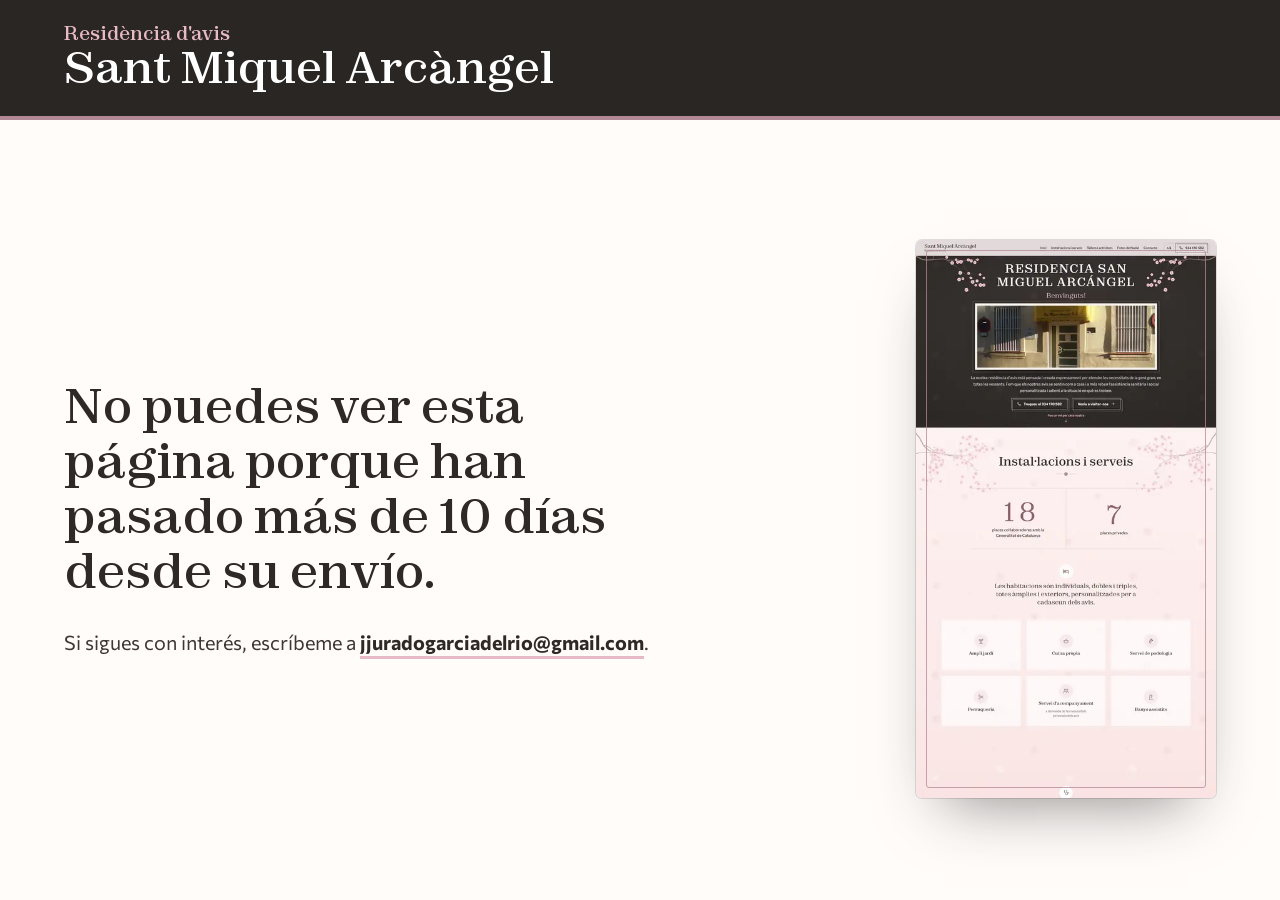
==== commit b1434a49: "feat: ronda 6: flores de cerezo en toda la página y solo catalán - Fondos claros en un lavado contin" ====
--- a/prototype/index.html
+++ b/prototype/index.html
@@ -33,15 +33,11 @@
   })();
 </script>
 <script>
-  /* Antes del primer pintado: idioma (?idioma=es o el que eligió la persona), texto grande y
-     ?ss (capturas) o «reducir movimiento» → «quieto»: nada se mueve y todo se ve. Si base.js no llega,
-     a los 4 s se pasa a «quieto». */
+  /* Antes del primer pintado: texto grande y ?ss (capturas) o «reducir movimiento» → «quieto»:
+     nada se mueve y todo se ve. Si base.js no llega, a los 4 s se pasa a «quieto». */
   (function (d) {
-    var q = location.search, idioma = null, gran = false;
-    try { idioma = localStorage.getItem('sm-idioma'); gran = localStorage.getItem('sm-text') === 'gran'; } catch (e) {}
-    var m = q.match(/[?&]idioma=(ca|es)\b/);
-    if (m) idioma = m[1];
-    if (idioma === 'es') d.lang = 'es';
+    var q = location.search, gran = false;
+    try { gran = localStorage.getItem('sm-text') === 'gran'; } catch (e) {}
     if (gran) d.classList.add('text-gran');
     var ss = /[?&]ss\b/.test(q);
     var quiet = ss || (window.matchMedia && matchMedia('(prefers-reduced-motion: reduce)').matches);
@@ -53,10 +49,10 @@
 <link rel="preload" href="assets/fonts/zodiak.woff2" as="font" type="font/woff2" crossorigin>
 <link rel="preload" href="assets/fonts/commissioner.woff2" as="font" type="font/woff2" crossorigin>
 <link rel="preload" as="image" href="assets/img/fachada-1200.webp" imagesrcset="assets/img/fachada-480.webp 480w, assets/img/fachada-800.webp 800w, assets/img/fachada-1200.webp 1200w" imagesizes="(min-width: 900px) 62vw, 92vw" fetchpriority="high">
-<link rel="stylesheet" href="assets/css/base.css?v=5">
-<link rel="stylesheet" href="assets/css/home.css?v=5">
-<script src="assets/js/base.js?v=5" defer></script>
-<script src="assets/js/home.js?v=5" defer></script>
+<link rel="stylesheet" href="assets/css/base.css?v=6">
+<link rel="stylesheet" href="assets/css/home.css?v=6">
+<script src="assets/js/base.js?v=6" defer></script>
+<script src="assets/js/home.js?v=6" defer></script>
 <script type="application/ld+json">
 {
   "@context": "https://schema.org",
@@ -75,6 +71,7 @@
 </head>
 <body>
 <svg width="0" height="0" style="position:absolute" aria-hidden="true" focusable="false">
+  <defs><radialGradient id="fp" gradientUnits="userSpaceOnUse" cx="0" cy="0" r="10.5"><stop offset="0" stop-color="#DD7C9F"/><stop offset=".3" stop-color="#F0B3C6"/><stop offset=".72" stop-color="#FAD9E1"/><stop offset="1" stop-color="#FFF0F3"/></radialGradient><linearGradient id="fc" x1="0" y1="0" x2="0" y2="-10" gradientUnits="userSpaceOnUse"><stop offset="0" stop-color="#E58FAB"/><stop offset="1" stop-color="#F9D3DD"/></linearGradient><g id="f0"><g fill="url(#fp)" stroke="#C4809A" stroke-opacity=".45" stroke-width=".35"><path d="M0 0C-5.57 -2.40 -6.19 -8.59 -1.70 -9.99L0 -8.69L1.70 -9.99C6.19 -8.59 5.57 -2.40 0 0Z" transform="rotate(-0)"/><path d="M0 0C-5.35 -2.30 -5.94 -8.24 -1.63 -9.58L0 -8.34L1.63 -9.58C5.94 -8.24 5.35 -2.30 0 0Z" transform="rotate(73)"/><path d="M0 0C-5.53 -2.38 -6.15 -8.52 -1.69 -9.91L0 -8.62L1.69 -9.91C6.15 -8.52 5.53 -2.38 0 0Z" transform="rotate(148)"/><path d="M0 0C-5.60 -2.41 -6.22 -8.63 -1.71 -10.03L0 -8.73L1.71 -10.03C6.22 -8.63 5.60 -2.41 0 0Z" transform="rotate(216)"/><path d="M0 0C-5.69 -2.45 -6.32 -8.77 -1.73 -10.19L0 -8.87L1.73 -10.19C6.32 -8.77 5.69 -2.45 0 0Z" transform="rotate(288)"/></g><path d="M0 0L3.9 -0.5M0 0L4.1 2.6M0 0L0.4 3.5M0 0L-3.2 4.0M0 0L-4.3 1.3M0 0L-3.3 -0.8M0 0L-1.7 -3.1M0 0L0.3 -3.8M0 0L2.8 -3.2" fill="none" stroke="#B4507A" stroke-opacity=".7" stroke-width=".3"/><g fill="#A63F69"><circle cx="3.9" cy="-0.5" r="0.36"/><circle cx="4.1" cy="2.6" r="0.36"/><circle cx="0.4" cy="3.5" r="0.36"/><circle cx="-3.2" cy="4.0" r="0.36"/><circle cx="-4.3" cy="1.3" r="0.36"/><circle cx="-3.3" cy="-0.8" r="0.36"/><circle cx="-1.7" cy="-3.1" r="0.36"/><circle cx="0.3" cy="-3.8" r="0.36"/><circle cx="2.8" cy="-3.2" r="0.36"/></g><circle r="1.00" fill="#BC4C78"/></g><g id="f1"><g fill="url(#fp)" stroke="#C4809A" stroke-opacity=".45" stroke-width=".35"><path d="M0 0C-5.61 -2.41 -6.24 -8.65 -1.71 -10.06L0 -8.75L1.71 -10.06C6.24 -8.65 5.61 -2.41 0 0Z" transform="rotate(-1)"/><path d="M0 0C-5.50 -2.37 -6.11 -8.48 -1.68 -9.86L0 -8.58L1.68 -9.86C6.11 -8.48 5.50 -2.37 0 0Z" transform="rotate(75)"/><path d="M0 0C-5.40 -2.32 -6.00 -8.32 -1.65 -9.68L0 -8.42L1.65 -9.68C6.00 -8.32 5.40 -2.32 0 0Z" transform="rotate(144)"/><path d="M0 0C-5.80 -2.50 -6.45 -8.94 -1.77 -10.40L0 -9.05L1.77 -10.40C6.45 -8.94 5.80 -2.50 0 0Z" transform="rotate(217)"/><path d="M0 0C-5.80 -2.49 -6.45 -8.94 -1.77 -10.40L0 -9.04L1.77 -10.40C6.45 -8.94 5.80 -2.49 0 0Z" transform="rotate(288)"/></g><path d="M0 0L4.6 0.5M0 0L3.1 2.3M0 0L0.8 3.4M0 0L-2.4 3.4M0 0L-4.0 1.0M0 0L-4.3 -2.3M0 0L-2.4 -2.9M0 0L1.3 -4.1M0 0L3.5 -2.1" fill="none" stroke="#B4507A" stroke-opacity=".7" stroke-width=".3"/><g fill="#A63F69"><circle cx="4.6" cy="0.5" r="0.36"/><circle cx="3.1" cy="2.3" r="0.36"/><circle cx="0.8" cy="3.4" r="0.36"/><circle cx="-2.4" cy="3.4" r="0.36"/><circle cx="-4.0" cy="1.0" r="0.36"/><circle cx="-4.3" cy="-2.3" r="0.36"/><circle cx="-2.4" cy="-2.9" r="0.36"/><circle cx="1.3" cy="-4.1" r="0.36"/><circle cx="3.5" cy="-2.1" r="0.36"/></g><circle r="1.00" fill="#BC4C78"/></g><g id="f2"><g fill="url(#fp)" stroke="#C4809A" stroke-opacity=".45" stroke-width=".35"><path d="M0 0C-5.43 -2.34 -6.03 -8.37 -1.65 -9.73L0 -8.47L1.65 -9.73C6.03 -8.37 5.43 -2.34 0 0Z" transform="rotate(-4)"/><path d="M0 0C-5.78 -2.49 -6.43 -8.91 -1.76 -10.36L0 -9.02L1.76 -10.36C6.43 -8.91 5.78 -2.49 0 0Z" transform="rotate(73)"/><path d="M0 0C-5.67 -2.44 -6.30 -8.74 -1.73 -10.16L0 -8.84L1.73 -10.16C6.30 -8.74 5.67 -2.44 0 0Z" transform="rotate(147)"/><path d="M0 0C-5.31 -2.28 -5.90 -8.19 -1.62 -9.52L0 -8.28L1.62 -9.52C5.90 -8.19 5.31 -2.28 0 0Z" transform="rotate(214)"/><path d="M0 0C-5.38 -2.32 -5.98 -8.30 -1.64 -9.65L0 -8.39L1.64 -9.65C5.98 -8.30 5.38 -2.32 0 0Z" transform="rotate(284)"/></g><path d="M0 0L3.5 -0.4M0 0L2.6 2.6M0 0L0.7 4.2M0 0L-2.0 4.3M0 0L-4.1 2.0M0 0L-4.0 -0.9M0 0L-2.2 -3.2M0 0L1.5 -4.6M0 0L3.6 -3.4" fill="none" stroke="#B4507A" stroke-opacity=".7" stroke-width=".3"/><g fill="#A63F69"><circle cx="3.5" cy="-0.4" r="0.36"/><circle cx="2.6" cy="2.6" r="0.36"/><circle cx="0.7" cy="4.2" r="0.36"/><circle cx="-2.0" cy="4.3" r="0.36"/><circle cx="-4.1" cy="2.0" r="0.36"/><circle cx="-4.0" cy="-0.9" r="0.36"/><circle cx="-2.2" cy="-3.2" r="0.36"/><circle cx="1.5" cy="-4.6" r="0.36"/><circle cx="3.6" cy="-3.4" r="0.36"/></g><circle r="1.00" fill="#BC4C78"/></g><g id="f3"><g transform="scale(1 .68)"><g fill="url(#fp)" stroke="#C4809A" stroke-opacity=".45" stroke-width=".35"><path d="M0 0C-5.80 -2.49 -6.44 -8.93 -1.77 -10.39L0 -9.04L1.77 -10.39C6.44 -8.93 5.80 -2.49 0 0Z" transform="rotate(-3)"/><path d="M0 0C-5.36 -2.31 -5.96 -8.27 -1.63 -9.61L0 -8.36L1.63 -9.61C5.96 -8.27 5.36 -2.31 0 0Z" transform="rotate(71)"/><path d="M0 0C-5.39 -2.32 -5.99 -8.31 -1.64 -9.66L0 -8.40L1.64 -9.66C5.99 -8.31 5.39 -2.32 0 0Z" transform="rotate(148)"/><path d="M0 0C-5.68 -2.44 -6.31 -8.75 -1.73 -10.17L0 -8.85L1.73 -10.17C6.31 -8.75 5.68 -2.44 0 0Z" transform="rotate(217)"/><path d="M0 0C-5.43 -2.33 -6.03 -8.37 -1.65 -9.73L0 -8.46L1.65 -9.73C6.03 -8.37 5.43 -2.33 0 0Z" transform="rotate(284)"/></g><path d="M0 0L3.5 -0.2M0 0L3.2 3.1M0 0L-0.6 4.4M0 0L-3.7 2.0M0 0L-3.5 -2.4M0 0L-1.0 -4.9M0 0L2.0 -3.1" fill="none" stroke="#B4507A" stroke-opacity=".7" stroke-width=".3"/><g fill="#A63F69"><circle cx="3.5" cy="-0.2" r="0.36"/><circle cx="3.2" cy="3.1" r="0.36"/><circle cx="-0.6" cy="4.4" r="0.36"/><circle cx="-3.7" cy="2.0" r="0.36"/><circle cx="-3.5" cy="-2.4" r="0.36"/><circle cx="-1.0" cy="-4.9" r="0.36"/><circle cx="2.0" cy="-3.1" r="0.36"/></g><circle r="1.00" fill="#BC4C78"/></g></g><g id="f4"><path d="M0 0C-3.4-2.4-3.6-7-.2-9.6 3.4-7.2 3.5-2.4 0 0Z" fill="url(#fc)" stroke="#C4809A" stroke-opacity=".5" stroke-width=".3"/><path d="M0 1.6C-1.7.4-1.8-1.2-1.3-2.2-.5-1.4.5-1.4 1.3-2.2 1.8-1.2 1.7.4 0 1.6Z" fill="#8A7468"/></g><g id="f5"><path d="M0 0C-3.6-4-3.2-10 0-15 3.2-10 3.6-4 0 0Z" fill="#B9C79E"/><path d="M0 0V-13" stroke="#8FA176" stroke-width=".35" fill="none"/></g></defs>
   <symbol id="i-tel" viewBox="0 0 24 24"><path d="M5 3.5h3.6l1.9 4.8-2.4 1.5a11.5 11.5 0 0 0 6.1 6.1l1.5-2.4 4.8 1.9V19a2 2 0 0 1-2 2A17 17 0 0 1 3 5.5a2 2 0 0 1 2-2z"/></symbol>
   <symbol id="i-correu" viewBox="0 0 24 24"><rect x="3" y="5" width="18" height="14" rx="2"/><path d="m3.5 6.5 8.5 6.5 8.5-6.5"/></symbol>
   <symbol id="i-pin" viewBox="0 0 24 24"><path d="M12 21.5s-7-6.3-7-12a7 7 0 0 1 14 0c0 5.7-7 12-7 12z"/><circle cx="12" cy="9.5" r="2.6"/></symbol>
@@ -111,27 +108,26 @@
   <symbol id="i-excursio" viewBox="0 0 24 24"><path d="M3 19 9.5 9l4 6 2.5-3.5L21 19z"/><circle cx="17" cy="6" r="2"/></symbol>
 </svg>
 
-<a class="saltar" href="#contingut"><span lang="ca">Salta al contingut</span><span lang="es">Saltar al contenido</span></a>
+<a class="saltar" href="#contingut">Salta al contingut</a>
 
 <header class="cab" data-cab>
   <div class="cab__dins">
     <a class="marca" href="#inici">
       <span class="marca__nom">Sant Miquel Arcàngel</span>
-      <span class="marca__sub"><span lang="ca">Residència d'avis</span><span lang="es">Residencia de mayores</span></span>
+      <span class="marca__sub">Residència d'avis</span>
     </a>
     <nav class="menu" aria-label="Menú">
       <ul>
-        <li><a href="#inici"><span lang="ca">Inici</span><span lang="es">Inicio</span></a></li>
-        <li><a href="#installacions"><span lang="ca">Instal<span class="ela">·</span>lacions i serveis</span><span lang="es">Instalaciones y servicios</span></a></li>
-        <li><a href="#tallers"><span lang="ca">Tallers i activitats</span><span lang="es">Talleres y actividades</span></a></li>
-        <li><a href="#nadal"><span lang="ca">Fotos de Nadal</span><span lang="es">Fotos de Navidad</span></a></li>
-        <li><a href="#contacte"><span lang="ca">Contacte</span><span lang="es">Contacto</span></a></li>
+        <li><a href="#inici"><span>Inici</span></a></li>
+        <li><a href="#installacions"><span>Instal<span class="ela">·</span>lacions i serveis</span></a></li>
+        <li><a href="#tallers"><span>Tallers i activitats</span></a></li>
+        <li><a href="#nadal"><span>Fotos de Nadal</span></a></li>
+        <li><a href="#contacte"><span>Contacte</span></a></li>
       </ul>
     </nav>
     <div class="cab__eines">
-      <button class="eina eina--text" type="button" data-text-gran aria-pressed="false" aria-label="Text gran" data-aria-es="Texto grande"><span class="eina__aa" aria-hidden="true"><small>A</small>A</span><span lang="ca">Text gran</span><span lang="es">Texto grande</span></button>
-      <button class="eina eina--idioma" type="button" data-idioma-canvi aria-label="ES, en castellano" data-aria-es="CA, en català"><span lang="ca">ES</span><span lang="es">CA</span></button>
-      <a class="boton cab__tel" href="tel:+34934170582" aria-label="Truqueu al 934 170 582" data-aria-es="Llame al 934 170 582"><svg class="icona icona--tel" aria-hidden="true"><use href="#i-tel"/></svg><span class="cab__num">934 170 582</span></a>
+      <button class="eina eina--text" type="button" data-text-gran aria-pressed="false" aria-label="Text gran"><span class="eina__aa" aria-hidden="true"><small>A</small>A</span><span>Text gran</span></button>
+      <a class="boton cab__tel" href="tel:+34934170582" aria-label="Truqueu al 934 170 582"><svg class="icona icona--tel" aria-hidden="true"><use href="#i-tel"/></svg><span class="cab__num">934 170 582</span></a>
       <button class="cab__obre" type="button" data-obre-menu aria-expanded="false" aria-controls="menu-mobil"><svg class="icona" aria-hidden="true"><use href="#i-menu"/></svg><span class="sr">Menú</span></button>
     </div>
   </div>
@@ -139,55 +135,54 @@
 
 <div class="menu-mobil" id="menu-mobil" data-menu hidden>
   <ul>
-    <li><a href="#inici"><span lang="ca">Inici</span><span lang="es">Inicio</span></a></li>
-    <li><a href="#installacions"><span lang="ca">Instal<span class="ela">·</span>lacions i serveis</span><span lang="es">Instalaciones y servicios</span></a></li>
-    <li><a href="#tallers"><span lang="ca">Tallers i activitats</span><span lang="es">Talleres y actividades</span></a></li>
-    <li><a href="#nadal"><span lang="ca">Fotos de Nadal</span><span lang="es">Fotos de Navidad</span></a></li>
-    <li><a href="#contacte"><span lang="ca">Contacte</span><span lang="es">Contacto</span></a></li>
+    <li><a href="#inici"><span>Inici</span></a></li>
+    <li><a href="#installacions"><span>Instal<span class="ela">·</span>lacions i serveis</span></a></li>
+    <li><a href="#tallers"><span>Tallers i activitats</span></a></li>
+    <li><a href="#nadal"><span>Fotos de Nadal</span></a></li>
+    <li><a href="#contacte"><span>Contacte</span></a></li>
   </ul>
   <div class="menu-mobil__eines">
-    <button class="eina eina--text" type="button" data-text-gran aria-pressed="false" aria-label="Text gran" data-aria-es="Texto grande"><span class="eina__aa" aria-hidden="true"><small>A</small>A</span><span lang="ca">Text gran</span><span lang="es">Texto grande</span></button>
-    <button class="eina eina--idioma" type="button" data-idioma-canvi><span lang="ca">Castellano</span><span lang="es">Català</span></button>
+    <button class="eina eina--text" type="button" data-text-gran aria-pressed="false" aria-label="Text gran"><span class="eina__aa" aria-hidden="true"><small>A</small>A</span><span>Text gran</span></button>
   </div>
-  <a class="boton menu-mobil__trucar" href="tel:+34934170582"><svg class="icona icona--tel" aria-hidden="true"><use href="#i-tel"/></svg><span><span lang="ca">Truqueu al 934 170 582</span><span lang="es">Llame al 934 170 582</span></span></a>
+  <a class="boton menu-mobil__trucar" href="tel:+34934170582"><svg class="icona icona--tel" aria-hidden="true"><use href="#i-tel"/></svg><span>Truqueu al 934 170 582</span></a>
 </div>
 
 <main id="contingut">
 
   <!-- 1 · INICI: su título y su texto de bienvenida, con la foto de su fachada (la única de su home) -->
   <section class="hero" id="inici" data-hero aria-labelledby="hero-titol">
-    <div class="hero__rames" aria-hidden="true"><svg class="branca" viewBox="0 0 420 240" aria-hidden="true" focusable="false"><path class="branca__fusta" d="M-10 8C60 30 120 58 176 88s110 72 170 82 70-8 84-24"/><path class="branca__fusta" d="M120 56c18-22 44-30 70-28M176 88c10-30 40-50 74-48M236 128c18-24 52-34 86-26M98 40c-4 30 6 60 26 76M262 140c-10 22-8 44 4 60M330 166c16-20 40-28 64-26"/><g transform="translate(118 38) scale(0.95)"><g class="flor" style="--i:0"><ellipse cx="0" cy="-6.2" rx="4.4" ry="6" transform="rotate(0)"/><ellipse cx="0" cy="-6.2" rx="4.4" ry="6" transform="rotate(72)"/><ellipse cx="0" cy="-6.2" rx="4.4" ry="6" transform="rotate(144)"/><ellipse cx="0" cy="-6.2" rx="4.4" ry="6" transform="rotate(216)"/><ellipse cx="0" cy="-6.2" rx="4.4" ry="6" transform="rotate(288)"/><circle class="flor__cor" r="2.3"/></g></g><g transform="translate(186 30) scale(0.8)"><g class="flor" style="--i:1"><ellipse cx="0" cy="-6.2" rx="4.4" ry="6" transform="rotate(0)"/><ellipse cx="0" cy="-6.2" rx="4.4" ry="6" transform="rotate(72)"/><ellipse cx="0" cy="-6.2" rx="4.4" ry="6" transform="rotate(144)"/><ellipse cx="0" cy="-6.2" rx="4.4" ry="6" transform="rotate(216)"/><ellipse cx="0" cy="-6.2" rx="4.4" ry="6" transform="rotate(288)"/><circle class="flor__cor" r="2.3"/></g></g><g transform="translate(246 62) scale(1.0)"><g class="flor" style="--i:2"><ellipse cx="0" cy="-6.2" rx="4.4" ry="6" transform="rotate(0)"/><ellipse cx="0" cy="-6.2" rx="4.4" ry="6" transform="rotate(72)"/><ellipse cx="0" cy="-6.2" rx="4.4" ry="6" transform="rotate(144)"/><ellipse cx="0" cy="-6.2" rx="4.4" ry="6" transform="rotate(216)"/><ellipse cx="0" cy="-6.2" rx="4.4" ry="6" transform="rotate(288)"/><circle class="flor__cor" r="2.3"/></g></g><g transform="translate(300 40) scale(0.7)"><g class="flor" style="--i:3"><ellipse cx="0" cy="-6.2" rx="4.4" ry="6" transform="rotate(0)"/><ellipse cx="0" cy="-6.2" rx="4.4" ry="6" transform="rotate(72)"/><ellipse cx="0" cy="-6.2" rx="4.4" ry="6" transform="rotate(144)"/><ellipse cx="0" cy="-6.2" rx="4.4" ry="6" transform="rotate(216)"/><ellipse cx="0" cy="-6.2" rx="4.4" ry="6" transform="rotate(288)"/><circle class="flor__cor" r="2.3"/></g></g><g transform="translate(64 92) scale(0.85)"><g class="flor" style="--i:4"><ellipse cx="0" cy="-6.2" rx="4.4" ry="6" transform="rotate(0)"/><ellipse cx="0" cy="-6.2" rx="4.4" ry="6" transform="rotate(72)"/><ellipse cx="0" cy="-6.2" rx="4.4" ry="6" transform="rotate(144)"/><ellipse cx="0" cy="-6.2" rx="4.4" ry="6" transform="rotate(216)"/><ellipse cx="0" cy="-6.2" rx="4.4" ry="6" transform="rotate(288)"/><circle class="flor__cor" r="2.3"/></g></g><g transform="translate(150 104) scale(0.75)"><g class="flor" style="--i:5"><ellipse cx="0" cy="-6.2" rx="4.4" ry="6" transform="rotate(0)"/><ellipse cx="0" cy="-6.2" rx="4.4" ry="6" transform="rotate(72)"/><ellipse cx="0" cy="-6.2" rx="4.4" ry="6" transform="rotate(144)"/><ellipse cx="0" cy="-6.2" rx="4.4" ry="6" transform="rotate(216)"/><ellipse cx="0" cy="-6.2" rx="4.4" ry="6" transform="rotate(288)"/><circle class="flor__cor" r="2.3"/></g></g><g transform="translate(212 124) scale(1.05)"><g class="flor" style="--i:6"><ellipse cx="0" cy="-6.2" rx="4.4" ry="6" transform="rotate(0)"/><ellipse cx="0" cy="-6.2" rx="4.4" ry="6" transform="rotate(72)"/><ellipse cx="0" cy="-6.2" rx="4.4" ry="6" transform="rotate(144)"/><ellipse cx="0" cy="-6.2" rx="4.4" ry="6" transform="rotate(216)"/><ellipse cx="0" cy="-6.2" rx="4.4" ry="6" transform="rotate(288)"/><circle class="flor__cor" r="2.3"/></g></g><g transform="translate(282 112) scale(0.8)"><g class="flor" style="--i:7"><ellipse cx="0" cy="-6.2" rx="4.4" ry="6" transform="rotate(0)"/><ellipse cx="0" cy="-6.2" rx="4.4" ry="6" transform="rotate(72)"/><ellipse cx="0" cy="-6.2" rx="4.4" ry="6" transform="rotate(144)"/><ellipse cx="0" cy="-6.2" rx="4.4" ry="6" transform="rotate(216)"/><ellipse cx="0" cy="-6.2" rx="4.4" ry="6" transform="rotate(288)"/><circle class="flor__cor" r="2.3"/></g></g><g transform="translate(344 92) scale(0.9)"><g class="flor" style="--i:8"><ellipse cx="0" cy="-6.2" rx="4.4" ry="6" transform="rotate(0)"/><ellipse cx="0" cy="-6.2" rx="4.4" ry="6" transform="rotate(72)"/><ellipse cx="0" cy="-6.2" rx="4.4" ry="6" transform="rotate(144)"/><ellipse cx="0" cy="-6.2" rx="4.4" ry="6" transform="rotate(216)"/><ellipse cx="0" cy="-6.2" rx="4.4" ry="6" transform="rotate(288)"/><circle class="flor__cor" r="2.3"/></g></g><g transform="translate(98 160) scale(0.7)"><g class="flor" style="--i:9"><ellipse cx="0" cy="-6.2" rx="4.4" ry="6" transform="rotate(0)"/><ellipse cx="0" cy="-6.2" rx="4.4" ry="6" transform="rotate(72)"/><ellipse cx="0" cy="-6.2" rx="4.4" ry="6" transform="rotate(144)"/><ellipse cx="0" cy="-6.2" rx="4.4" ry="6" transform="rotate(216)"/><ellipse cx="0" cy="-6.2" rx="4.4" ry="6" transform="rotate(288)"/><circle class="flor__cor" r="2.3"/></g></g><g transform="translate(176 176) scale(0.9)"><g class="flor" style="--i:10"><ellipse cx="0" cy="-6.2" rx="4.4" ry="6" transform="rotate(0)"/><ellipse cx="0" cy="-6.2" rx="4.4" ry="6" transform="rotate(72)"/><ellipse cx="0" cy="-6.2" rx="4.4" ry="6" transform="rotate(144)"/><ellipse cx="0" cy="-6.2" rx="4.4" ry="6" transform="rotate(216)"/><ellipse cx="0" cy="-6.2" rx="4.4" ry="6" transform="rotate(288)"/><circle class="flor__cor" r="2.3"/></g></g><g transform="translate(250 186) scale(0.75)"><g class="flor" style="--i:11"><ellipse cx="0" cy="-6.2" rx="4.4" ry="6" transform="rotate(0)"/><ellipse cx="0" cy="-6.2" rx="4.4" ry="6" transform="rotate(72)"/><ellipse cx="0" cy="-6.2" rx="4.4" ry="6" transform="rotate(144)"/><ellipse cx="0" cy="-6.2" rx="4.4" ry="6" transform="rotate(216)"/><ellipse cx="0" cy="-6.2" rx="4.4" ry="6" transform="rotate(288)"/><circle class="flor__cor" r="2.3"/></g></g><g transform="translate(318 168) scale(0.65)"><g class="flor" style="--i:12"><ellipse cx="0" cy="-6.2" rx="4.4" ry="6" transform="rotate(0)"/><ellipse cx="0" cy="-6.2" rx="4.4" ry="6" transform="rotate(72)"/><ellipse cx="0" cy="-6.2" rx="4.4" ry="6" transform="rotate(144)"/><ellipse cx="0" cy="-6.2" rx="4.4" ry="6" transform="rotate(216)"/><ellipse cx="0" cy="-6.2" rx="4.4" ry="6" transform="rotate(288)"/><circle class="flor__cor" r="2.3"/></g></g><g transform="translate(390 70) scale(0.6)"><g class="flor" style="--i:13"><ellipse cx="0" cy="-6.2" rx="4.4" ry="6" transform="rotate(0)"/><ellipse cx="0" cy="-6.2" rx="4.4" ry="6" transform="rotate(72)"/><ellipse cx="0" cy="-6.2" rx="4.4" ry="6" transform="rotate(144)"/><ellipse cx="0" cy="-6.2" rx="4.4" ry="6" transform="rotate(216)"/><ellipse cx="0" cy="-6.2" rx="4.4" ry="6" transform="rotate(288)"/><circle class="flor__cor" r="2.3"/></g></g></svg><svg class="branca branca--dre" viewBox="0 0 420 240" aria-hidden="true" focusable="false"><g transform="translate(420 0) scale(-1 1)"><path class="branca__fusta" d="M-10 8C60 30 120 58 176 88s110 72 170 82 70-8 84-24"/><path class="branca__fusta" d="M120 56c18-22 44-30 70-28M176 88c10-30 40-50 74-48M236 128c18-24 52-34 86-26M98 40c-4 30 6 60 26 76M262 140c-10 22-8 44 4 60M330 166c16-20 40-28 64-26"/><g transform="translate(118 38) scale(0.95)"><g class="flor" style="--i:0"><ellipse cx="0" cy="-6.2" rx="4.4" ry="6" transform="rotate(0)"/><ellipse cx="0" cy="-6.2" rx="4.4" ry="6" transform="rotate(72)"/><ellipse cx="0" cy="-6.2" rx="4.4" ry="6" transform="rotate(144)"/><ellipse cx="0" cy="-6.2" rx="4.4" ry="6" transform="rotate(216)"/><ellipse cx="0" cy="-6.2" rx="4.4" ry="6" transform="rotate(288)"/><circle class="flor__cor" r="2.3"/></g></g><g transform="translate(186 30) scale(0.8)"><g class="flor" style="--i:1"><ellipse cx="0" cy="-6.2" rx="4.4" ry="6" transform="rotate(0)"/><ellipse cx="0" cy="-6.2" rx="4.4" ry="6" transform="rotate(72)"/><ellipse cx="0" cy="-6.2" rx="4.4" ry="6" transform="rotate(144)"/><ellipse cx="0" cy="-6.2" rx="4.4" ry="6" transform="rotate(216)"/><ellipse cx="0" cy="-6.2" rx="4.4" ry="6" transform="rotate(288)"/><circle class="flor__cor" r="2.3"/></g></g><g transform="translate(246 62) scale(1.0)"><g class="flor" style="--i:2"><ellipse cx="0" cy="-6.2" rx="4.4" ry="6" transform="rotate(0)"/><ellipse cx="0" cy="-6.2" rx="4.4" ry="6" transform="rotate(72)"/><ellipse cx="0" cy="-6.2" rx="4.4" ry="6" transform="rotate(144)"/><ellipse cx="0" cy="-6.2" rx="4.4" ry="6" transform="rotate(216)"/><ellipse cx="0" cy="-6.2" rx="4.4" ry="6" transform="rotate(288)"/><circle class="flor__cor" r="2.3"/></g></g><g transform="translate(300 40) scale(0.7)"><g class="flor" style="--i:3"><ellipse cx="0" cy="-6.2" rx="4.4" ry="6" transform="rotate(0)"/><ellipse cx="0" cy="-6.2" rx="4.4" ry="6" transform="rotate(72)"/><ellipse cx="0" cy="-6.2" rx="4.4" ry="6" transform="rotate(144)"/><ellipse cx="0" cy="-6.2" rx="4.4" ry="6" transform="rotate(216)"/><ellipse cx="0" cy="-6.2" rx="4.4" ry="6" transform="rotate(288)"/><circle class="flor__cor" r="2.3"/></g></g><g transform="translate(64 92) scale(0.85)"><g class="flor" style="--i:4"><ellipse cx="0" cy="-6.2" rx="4.4" ry="6" transform="rotate(0)"/><ellipse cx="0" cy="-6.2" rx="4.4" ry="6" transform="rotate(72)"/><ellipse cx="0" cy="-6.2" rx="4.4" ry="6" transform="rotate(144)"/><ellipse cx="0" cy="-6.2" rx="4.4" ry="6" transform="rotate(216)"/><ellipse cx="0" cy="-6.2" rx="4.4" ry="6" transform="rotate(288)"/><circle class="flor__cor" r="2.3"/></g></g><g transform="translate(150 104) scale(0.75)"><g class="flor" style="--i:5"><ellipse cx="0" cy="-6.2" rx="4.4" ry="6" transform="rotate(0)"/><ellipse cx="0" cy="-6.2" rx="4.4" ry="6" transform="rotate(72)"/><ellipse cx="0" cy="-6.2" rx="4.4" ry="6" transform="rotate(144)"/><ellipse cx="0" cy="-6.2" rx="4.4" ry="6" transform="rotate(216)"/><ellipse cx="0" cy="-6.2" rx="4.4" ry="6" transform="rotate(288)"/><circle class="flor__cor" r="2.3"/></g></g><g transform="translate(212 124) scale(1.05)"><g class="flor" style="--i:6"><ellipse cx="0" cy="-6.2" rx="4.4" ry="6" transform="rotate(0)"/><ellipse cx="0" cy="-6.2" rx="4.4" ry="6" transform="rotate(72)"/><ellipse cx="0" cy="-6.2" rx="4.4" ry="6" transform="rotate(144)"/><ellipse cx="0" cy="-6.2" rx="4.4" ry="6" transform="rotate(216)"/><ellipse cx="0" cy="-6.2" rx="4.4" ry="6" transform="rotate(288)"/><circle class="flor__cor" r="2.3"/></g></g><g transform="translate(282 112) scale(0.8)"><g class="flor" style="--i:7"><ellipse cx="0" cy="-6.2" rx="4.4" ry="6" transform="rotate(0)"/><ellipse cx="0" cy="-6.2" rx="4.4" ry="6" transform="rotate(72)"/><ellipse cx="0" cy="-6.2" rx="4.4" ry="6" transform="rotate(144)"/><ellipse cx="0" cy="-6.2" rx="4.4" ry="6" transform="rotate(216)"/><ellipse cx="0" cy="-6.2" rx="4.4" ry="6" transform="rotate(288)"/><circle class="flor__cor" r="2.3"/></g></g><g transform="translate(344 92) scale(0.9)"><g class="flor" style="--i:8"><ellipse cx="0" cy="-6.2" rx="4.4" ry="6" transform="rotate(0)"/><ellipse cx="0" cy="-6.2" rx="4.4" ry="6" transform="rotate(72)"/><ellipse cx="0" cy="-6.2" rx="4.4" ry="6" transform="rotate(144)"/><ellipse cx="0" cy="-6.2" rx="4.4" ry="6" transform="rotate(216)"/><ellipse cx="0" cy="-6.2" rx="4.4" ry="6" transform="rotate(288)"/><circle class="flor__cor" r="2.3"/></g></g><g transform="translate(98 160) scale(0.7)"><g class="flor" style="--i:9"><ellipse cx="0" cy="-6.2" rx="4.4" ry="6" transform="rotate(0)"/><ellipse cx="0" cy="-6.2" rx="4.4" ry="6" transform="rotate(72)"/><ellipse cx="0" cy="-6.2" rx="4.4" ry="6" transform="rotate(144)"/><ellipse cx="0" cy="-6.2" rx="4.4" ry="6" transform="rotate(216)"/><ellipse cx="0" cy="-6.2" rx="4.4" ry="6" transform="rotate(288)"/><circle class="flor__cor" r="2.3"/></g></g><g transform="translate(176 176) scale(0.9)"><g class="flor" style="--i:10"><ellipse cx="0" cy="-6.2" rx="4.4" ry="6" transform="rotate(0)"/><ellipse cx="0" cy="-6.2" rx="4.4" ry="6" transform="rotate(72)"/><ellipse cx="0" cy="-6.2" rx="4.4" ry="6" transform="rotate(144)"/><ellipse cx="0" cy="-6.2" rx="4.4" ry="6" transform="rotate(216)"/><ellipse cx="0" cy="-6.2" rx="4.4" ry="6" transform="rotate(288)"/><circle class="flor__cor" r="2.3"/></g></g><g transform="translate(250 186) scale(0.75)"><g class="flor" style="--i:11"><ellipse cx="0" cy="-6.2" rx="4.4" ry="6" transform="rotate(0)"/><ellipse cx="0" cy="-6.2" rx="4.4" ry="6" transform="rotate(72)"/><ellipse cx="0" cy="-6.2" rx="4.4" ry="6" transform="rotate(144)"/><ellipse cx="0" cy="-6.2" rx="4.4" ry="6" transform="rotate(216)"/><ellipse cx="0" cy="-6.2" rx="4.4" ry="6" transform="rotate(288)"/><circle class="flor__cor" r="2.3"/></g></g><g transform="translate(318 168) scale(0.65)"><g class="flor" style="--i:12"><ellipse cx="0" cy="-6.2" rx="4.4" ry="6" transform="rotate(0)"/><ellipse cx="0" cy="-6.2" rx="4.4" ry="6" transform="rotate(72)"/><ellipse cx="0" cy="-6.2" rx="4.4" ry="6" transform="rotate(144)"/><ellipse cx="0" cy="-6.2" rx="4.4" ry="6" transform="rotate(216)"/><ellipse cx="0" cy="-6.2" rx="4.4" ry="6" transform="rotate(288)"/><circle class="flor__cor" r="2.3"/></g></g><g transform="translate(390 70) scale(0.6)"><g class="flor" style="--i:13"><ellipse cx="0" cy="-6.2" rx="4.4" ry="6" transform="rotate(0)"/><ellipse cx="0" cy="-6.2" rx="4.4" ry="6" transform="rotate(72)"/><ellipse cx="0" cy="-6.2" rx="4.4" ry="6" transform="rotate(144)"/><ellipse cx="0" cy="-6.2" rx="4.4" ry="6" transform="rotate(216)"/><ellipse cx="0" cy="-6.2" rx="4.4" ry="6" transform="rotate(288)"/><circle class="flor__cor" r="2.3"/></g></g></g></svg></div>
+    <div class="hero__rames" aria-hidden="true"><svg class="branca" viewBox="0 0 420 240" aria-hidden="true" focusable="false"><path class="branca__fusta" d="M130.3 -66.9L154.2 -95.1L172.5 -127.3L172.0 -127.5L153.5 -95.6L129.3 -67.7ZM148.5 -128.4L129.6 -154.2L105.8 -175.6L105.5 -175.2L129.3 -153.9L148.1 -128.1ZM98.7 22.6L109.1 -7.5L124.2 -35.7L130.7 -67.1L137.2 -98.4L148.8 -128.1L147.9 -128.4L135.8 -98.8L128.9 -67.5L122.0 -36.5L106.5 -8.7L95.6 21.5ZM266.0 92.9L257.7 119.5L258.8 147.3L259.3 147.3L258.2 119.6L266.7 93.2ZM181.5 25.4L208.2 50.5L240.6 67.3L266.0 93.5L296.8 113.3L297.2 112.6L266.7 92.6L241.5 66.1L209.3 48.9L183.1 23.7ZM308.4 99.7L343.1 109.6L379.2 110.8L379.2 110.4L343.2 109.2L308.6 99.1ZM340.5 144.7L329.8 176.8L309.4 204.0L309.8 204.2L330.2 177.0L341.0 144.8ZM387.1 176.9L417.3 154.6L451.3 138.5L451.1 138.1L417.1 154.2L386.9 176.5ZM267.5 27.0L276.0 53.8L289.6 78.5L308.2 99.7L321.0 124.7L340.6 145.0L363.6 161.2L386.9 176.9L387.1 176.5L363.8 160.8L341.0 144.5L321.6 124.2L308.9 99.2L290.5 77.9L277.1 53.3L268.7 26.6ZM-12.0 -3.1L12.2 12.9L39.1 25.0L68.5 27.2L97.4 24.7L126.0 22.2L154.2 19.6L182.0 26.5L211.0 27.2L239.6 24.7L268.1 28.1L296.8 25.6L325.3 23.1L353.5 27.9L353.8 26.5L325.4 21.3L296.6 23.4L268.1 25.4L239.6 21.6L210.9 23.7L182.5 22.6L154.6 15.2L125.6 17.3L97.0 19.4L68.5 21.5L40.7 19.1L15.4 7.2L-8.0 -8.9Z"/><g transform="translate(268.1 26.8) rotate(147) scale(0.88)"><use href="#f5"/></g><g transform="translate(148.3 -128.2) rotate(-31) scale(0.88)"><use href="#f5"/></g><g transform="translate(172.2 -127.4) rotate(95) scale(0.65)"><use href="#f5"/></g><g transform="translate(251.1 138.2) rotate(186) scale(1.09)"><g class="flor" style="--i:0"><use href="#f1"/></g></g><g transform="translate(273.1 133.0) rotate(175) scale(0.87)"><g class="flor" style="--i:1"><use href="#f0"/></g></g><g transform="translate(258.1 100.0) rotate(262) scale(1.14)"><g class="flor" style="--i:2"><use href="#f2"/></g></g><g transform="translate(307.0 102.0) rotate(225) scale(0.86)"><g class="flor" style="--i:3"><use href="#f0"/></g></g><g transform="translate(179.5 8.3) rotate(148) scale(0.85)"><g class="flor" style="--i:4"><use href="#f2"/></g></g><g transform="translate(210.7 41.7) rotate(132) scale(1.10)"><g class="flor" style="--i:5"><use href="#f0"/></g></g><g transform="translate(243.5 36.5) rotate(34) scale(1.01)"><g class="flor" style="--i:6"><use href="#f0"/></g></g><g transform="translate(233.6 22.0) rotate(309) scale(0.77)"><g class="flor" style="--i:7"><use href="#f0"/></g></g><g transform="translate(395.5 128.8) rotate(107) scale(0.75)"><g class="flor" style="--i:8"><use href="#f0"/></g></g><g transform="translate(373.7 109.1) rotate(156) scale(0.79)"><g class="flor" style="--i:9"><use href="#f1"/></g></g><g transform="translate(319.9 128.3) rotate(195) scale(0.97)"><g class="flor" style="--i:10"><use href="#f3"/></g></g><g transform="translate(294.0 198.1) rotate(48) scale(1.15)"><g class="flor" style="--i:11"><use href="#f2"/></g></g><g transform="translate(330.0 152.0) rotate(332) scale(1.15)"><g class="flor" style="--i:12"><use href="#f2"/></g></g><g transform="translate(356.0 145.7) rotate(67) scale(0.90)"><g class="flor" style="--i:13"><use href="#f2"/></g></g><g transform="translate(348.7 171.4) rotate(45) scale(0.80)"><g class="flor" style="--i:14"><use href="#f1"/></g></g><g transform="translate(375.7 169.9) rotate(10) scale(1.15)"><g class="flor" style="--i:15"><use href="#f2"/></g></g><g transform="translate(395.7 170.4) rotate(360) scale(0.99)"><g class="flor" style="--i:16"><use href="#f1"/></g></g><g transform="translate(261.3 35.4) rotate(241) scale(1.09)"><g class="flor" style="--i:17"><use href="#f2"/></g></g><g transform="translate(305.3 24.0) rotate(109) scale(0.95)"><g class="flor" style="--i:18"><use href="#f0"/></g></g><g transform="translate(321.7 29.6) rotate(180) scale(0.96)"><g class="flor" style="--i:19"><use href="#f0"/></g></g><g transform="translate(342.9 38.6) rotate(182) scale(0.97)"><g class="flor" style="--i:20"><use href="#f0"/></g></g><g transform="translate(345.4 19.8) rotate(90) scale(0.87)"><g class="flor" style="--i:21"><use href="#f4"/></g></g><g transform="translate(359.0 22.3) rotate(114) scale(0.74)"><g class="flor" style="--i:22"><use href="#f0"/></g></g></svg><svg class="branca branca--dre" viewBox="0 0 420 240" aria-hidden="true" focusable="false"><g transform="translate(420 0) scale(-1 1)"><path class="branca__fusta" d="M130.3 -66.9L154.2 -95.1L172.5 -127.3L172.0 -127.5L153.5 -95.6L129.3 -67.7ZM148.5 -128.4L129.6 -154.2L105.8 -175.6L105.5 -175.2L129.3 -153.9L148.1 -128.1ZM98.7 22.6L109.1 -7.5L124.2 -35.7L130.7 -67.1L137.2 -98.4L148.8 -128.1L147.9 -128.4L135.8 -98.8L128.9 -67.5L122.0 -36.5L106.5 -8.7L95.6 21.5ZM266.0 92.9L257.7 119.5L258.8 147.3L259.3 147.3L258.2 119.6L266.7 93.2ZM181.5 25.4L208.2 50.5L240.6 67.3L266.0 93.5L296.8 113.3L297.2 112.6L266.7 92.6L241.5 66.1L209.3 48.9L183.1 23.7ZM308.4 99.7L343.1 109.6L379.2 110.8L379.2 110.4L343.2 109.2L308.6 99.1ZM340.5 144.7L329.8 176.8L309.4 204.0L309.8 204.2L330.2 177.0L341.0 144.8ZM387.1 176.9L417.3 154.6L451.3 138.5L451.1 138.1L417.1 154.2L386.9 176.5ZM267.5 27.0L276.0 53.8L289.6 78.5L308.2 99.7L321.0 124.7L340.6 145.0L363.6 161.2L386.9 176.9L387.1 176.5L363.8 160.8L341.0 144.5L321.6 124.2L308.9 99.2L290.5 77.9L277.1 53.3L268.7 26.6ZM-12.0 -3.1L12.2 12.9L39.1 25.0L68.5 27.2L97.4 24.7L126.0 22.2L154.2 19.6L182.0 26.5L211.0 27.2L239.6 24.7L268.1 28.1L296.8 25.6L325.3 23.1L353.5 27.9L353.8 26.5L325.4 21.3L296.6 23.4L268.1 25.4L239.6 21.6L210.9 23.7L182.5 22.6L154.6 15.2L125.6 17.3L97.0 19.4L68.5 21.5L40.7 19.1L15.4 7.2L-8.0 -8.9Z"/><g transform="translate(268.1 26.8) rotate(147) scale(0.88)"><use href="#f5"/></g><g transform="translate(148.3 -128.2) rotate(-31) scale(0.88)"><use href="#f5"/></g><g transform="translate(172.2 -127.4) rotate(95) scale(0.65)"><use href="#f5"/></g><g transform="translate(251.1 138.2) rotate(186) scale(1.09)"><g class="flor" style="--i:0"><use href="#f1"/></g></g><g transform="translate(273.1 133.0) rotate(175) scale(0.87)"><g class="flor" style="--i:1"><use href="#f0"/></g></g><g transform="translate(258.1 100.0) rotate(262) scale(1.14)"><g class="flor" style="--i:2"><use href="#f2"/></g></g><g transform="translate(307.0 102.0) rotate(225) scale(0.86)"><g class="flor" style="--i:3"><use href="#f0"/></g></g><g transform="translate(179.5 8.3) rotate(148) scale(0.85)"><g class="flor" style="--i:4"><use href="#f2"/></g></g><g transform="translate(210.7 41.7) rotate(132) scale(1.10)"><g class="flor" style="--i:5"><use href="#f0"/></g></g><g transform="translate(243.5 36.5) rotate(34) scale(1.01)"><g class="flor" style="--i:6"><use href="#f0"/></g></g><g transform="translate(233.6 22.0) rotate(309) scale(0.77)"><g class="flor" style="--i:7"><use href="#f0"/></g></g><g transform="translate(395.5 128.8) rotate(107) scale(0.75)"><g class="flor" style="--i:8"><use href="#f0"/></g></g><g transform="translate(373.7 109.1) rotate(156) scale(0.79)"><g class="flor" style="--i:9"><use href="#f1"/></g></g><g transform="translate(319.9 128.3) rotate(195) scale(0.97)"><g class="flor" style="--i:10"><use href="#f3"/></g></g><g transform="translate(294.0 198.1) rotate(48) scale(1.15)"><g class="flor" style="--i:11"><use href="#f2"/></g></g><g transform="translate(330.0 152.0) rotate(332) scale(1.15)"><g class="flor" style="--i:12"><use href="#f2"/></g></g><g transform="translate(356.0 145.7) rotate(67) scale(0.90)"><g class="flor" style="--i:13"><use href="#f2"/></g></g><g transform="translate(348.7 171.4) rotate(45) scale(0.80)"><g class="flor" style="--i:14"><use href="#f1"/></g></g><g transform="translate(375.7 169.9) rotate(10) scale(1.15)"><g class="flor" style="--i:15"><use href="#f2"/></g></g><g transform="translate(395.7 170.4) rotate(360) scale(0.99)"><g class="flor" style="--i:16"><use href="#f1"/></g></g><g transform="translate(261.3 35.4) rotate(241) scale(1.09)"><g class="flor" style="--i:17"><use href="#f2"/></g></g><g transform="translate(305.3 24.0) rotate(109) scale(0.95)"><g class="flor" style="--i:18"><use href="#f0"/></g></g><g transform="translate(321.7 29.6) rotate(180) scale(0.96)"><g class="flor" style="--i:19"><use href="#f0"/></g></g><g transform="translate(342.9 38.6) rotate(182) scale(0.97)"><g class="flor" style="--i:20"><use href="#f0"/></g></g><g transform="translate(345.4 19.8) rotate(90) scale(0.87)"><g class="flor" style="--i:21"><use href="#f4"/></g></g><g transform="translate(359.0 22.3) rotate(114) scale(0.74)"><g class="flor" style="--i:22"><use href="#f0"/></g></g></g></svg></div>
     <div class="petals" aria-hidden="true" data-bucle><i style="--x:84%;--d:9.1s;--t:11.6s;--r:18deg;--s:0.65"></i><i style="--x:19%;--d:0.5s;--t:14.5s;--r:-42deg;--s:0.73"></i><i style="--x:18%;--d:11.6s;--t:12.0s;--r:-22deg;--s:0.95"></i><i style="--x:81%;--d:0.7s;--t:12.8s;--r:21deg;--s:1.07"></i><i style="--x:10%;--d:7.6s;--t:15.6s;--r:21deg;--s:1.05"></i><i style="--x:6%;--d:5.2s;--t:15.4s;--r:-42deg;--s:0.91"></i><i style="--x:86%;--d:9.5s;--t:14.4s;--r:-10deg;--s:0.86"></i><i style="--x:91%;--d:3.5s;--t:12.4s;--r:49deg;--s:0.73"></i><i style="--x:89%;--d:12.3s;--t:16.8s;--r:-14deg;--s:0.93"></i><i style="--x:83%;--d:2.3s;--t:13.7s;--r:12deg;--s:0.83"></i><i style="--x:97%;--d:4.8s;--t:13.8s;--r:13deg;--s:0.92"></i><i style="--x:15%;--d:13.2s;--t:14.8s;--r:35deg;--s:0.64"></i></div>
     <div class="hero__dins">
       <h1 class="hero__titol" id="hero-titol">RESIDENCIA SAN MIGUEL ARCÁNGEL</h1>
-      <p class="hero__benvinguts"><span lang="ca">Benvinguts!</span><span lang="es">¡Bienvenidos!</span></p>
+      <p class="hero__benvinguts">Benvinguts!</p>
       <figure class="hero__facana">
-        <span class="hero__marc"><img data-foto src="assets/img/fachada-1200.webp" srcset="assets/img/fachada-480.webp 480w, assets/img/fachada-800.webp 800w, assets/img/fachada-1200.webp 1200w" sizes="(min-width: 900px) 62vw, 92vw" width="1200" height="419" alt="La façana de la residència al carrer d'Escipió, 17, amb el tendal groc sobre la porta" data-alt-es="La fachada de la residencia en la calle Escipió, 17, con el toldo amarillo sobre la puerta" fetchpriority="high"></span>
+        <span class="hero__marc"><img data-foto src="assets/img/fachada-1200.webp" srcset="assets/img/fachada-480.webp 480w, assets/img/fachada-800.webp 800w, assets/img/fachada-1200.webp 1200w" sizes="(min-width: 900px) 62vw, 92vw" width="1200" height="419" alt="La façana de la residència al carrer d'Escipió, 17, amb el tendal groc sobre la porta" fetchpriority="high"></span>
       </figure>
-      <p class="hero__text"><span lang="ca">La nostra residència d'avis està pensada i creada expressament per atendre les necessitats de la gent gran, en totes les vessants. Fem que els nostres avis se sentin com a casa i a més reben l'assistència sanitària i social personalitzada i adient a la situació en què es troben.</span><span lang="es">Nuestra residencia de mayores está pensada y creada expresamente para atender las necesidades de las personas mayores, en todas sus vertientes. Hacemos que nuestros mayores se sientan como en casa y además reciben la asistencia sanitaria y social personalizada y adecuada a la situación en que se encuentran.</span></p>
+      <p class="hero__text">La nostra residència d'avis està pensada i creada expressament per atendre les necessitats de la gent gran, en totes les vessants. Fem que els nostres avis se sentin com a casa i a més reben l'assistència sanitària i social personalitzada i adient a la situació en què es troben.</p>
       <div class="hero__accions">
-        <a class="boton boton--clar" href="tel:+34934170582"><svg class="icona icona--tel" aria-hidden="true"><use href="#i-tel"/></svg><span><span lang="ca">Truqueu al 934 170 582</span><span lang="es">Llame al 934 170 582</span></span></a>
-        <a class="boton boton--clar" href="#contacte"><span><span lang="ca">Veniu a visitar-nos</span><span lang="es">Venga a visitarnos</span></span><svg class="icona icona--fletxa" aria-hidden="true"><use href="#i-fletxa"/></svg></a>
-      </div>
-      <a class="hero__vol" href="#installacions"><span><span lang="ca">Feu un vol per casa nostra</span><span lang="es">Dé una vuelta por nuestra casa</span></span><svg class="icona" aria-hidden="true"><use href="#i-avall"/></svg></a>
+        <a class="boton boton--clar" href="tel:+34934170582"><svg class="icona icona--tel" aria-hidden="true"><use href="#i-tel"/></svg><span>Truqueu al 934 170 582</span></a>
+        <a class="boton boton--clar" href="#contacte"><span>Veniu a visitar-nos</span><svg class="icona icona--fletxa" aria-hidden="true"><use href="#i-fletxa"/></svg></a>
+      </div>
+      <a class="hero__vol" href="#installacions"><span>Feu un vol per casa nostra</span><svg class="icona" aria-hidden="true"><use href="#i-avall"/></svg></a>
     </div>
   </section>
 
   <!-- 2 · INSTAL·LACIONS I SERVEIS: su página, con sus textos -->
   <section class="installacions" id="installacions" aria-labelledby="installacions-titol">
     <div class="seccio__cap" data-revela>
-      <h2 data-paraules id="installacions-titol"><span lang="ca">Instal<span class="ela">·</span>lacions i serveis</span><span lang="es">Instalaciones y servicios</span></h2>
+      <h2 data-paraules id="installacions-titol">Instal<span class="ela">·</span>lacions i serveis</h2>
     </div>
     <div class="places" data-revela>
-      <div class="places__xifra"><span class="xifra" data-odo="18" aria-hidden="true">18</span><p><span class="sr">18 </span><span lang="ca">places col·laboradores amb la Generalitat de Catalunya</span><span lang="es">plazas colaboradoras con la Generalitat de Catalunya</span></p></div>
-      <div class="places__xifra"><span class="xifra" data-odo="7" aria-hidden="true">7</span><p><span class="sr">7 </span><span lang="ca">places privades</span><span lang="es">plazas privadas</span></p></div>
+      <div class="places__xifra"><span class="xifra" data-odo="18" aria-hidden="true">18</span><p><span class="sr">18 </span>places col·laboradores amb la Generalitat de Catalunya</p></div>
+      <div class="places__xifra"><span class="xifra" data-odo="7" aria-hidden="true">7</span><p><span class="sr">7 </span>places privades</p></div>
     </div>
     <div class="habitacions" data-revela>
       <span class="habitacions__ico"><svg class="icona" aria-hidden="true"><use href="#i-llit"/></svg></span>
-      <p class="habitacions__text"><span lang="ca">Les habitacions són individuals, dobles i triples, totes àmplies i exteriors, personalitzades per a cadascun dels avis.</span><span lang="es">Las habitaciones son individuales, dobles y triples, todas amplias y exteriores, personalizadas para cada uno de nuestros mayores.</span></p>
+      <p class="habitacions__text">Les habitacions són individuals, dobles i triples, totes àmplies i exteriors, personalitzades per a cadascun dels avis.</p>
     </div>
     <ul class="graella graella--3" data-revela>
-      <li class="targeta" style="--n:0"><span class="targeta__ico"><svg class="icona" aria-hidden="true"><use href="#i-jardi"/></svg></span><h3 class="targeta__nom"><span lang="ca">Ampli jardí</span><span lang="es">Amplio jardín</span></h3></li><li class="targeta" style="--n:1"><span class="targeta__ico"><svg class="icona" aria-hidden="true"><use href="#i-cuina"/></svg></span><h3 class="targeta__nom"><span lang="ca">Cuina pròpia</span><span lang="es">Cocina propia</span></h3></li><li class="targeta" style="--n:2"><span class="targeta__ico"><svg class="icona" aria-hidden="true"><use href="#i-peu"/></svg></span><h3 class="targeta__nom"><span lang="ca">Servei de podologia</span><span lang="es">Servicio de podología</span></h3></li><li class="targeta" style="--n:3"><span class="targeta__ico"><svg class="icona" aria-hidden="true"><use href="#i-tisores"/></svg></span><h3 class="targeta__nom"><span lang="ca">Perruqueria</span><span lang="es">Peluquería</span></h3></li><li class="targeta" style="--n:4"><span class="targeta__ico"><svg class="icona" aria-hidden="true"><use href="#i-acompanya"/></svg></span><h3 class="targeta__nom"><span lang="ca">Servei d'acompanyament</span><span lang="es">Servicio de acompañamiento</span></h3><p class="targeta__sub"><span lang="ca">a demanda de les necessitats personals dels avis</span><span lang="es">a demanda de las necesidades personales de los mayores</span></p></li><li class="targeta" style="--n:5"><span class="targeta__ico"><svg class="icona" aria-hidden="true"><use href="#i-bany"/></svg></span><h3 class="targeta__nom"><span lang="ca">Banys assistits</span><span lang="es">Baños asistidos</span></h3></li>
+      <li class="targeta" style="--n:0"><span class="targeta__ico"><svg class="icona" aria-hidden="true"><use href="#i-jardi"/></svg></span><h3 class="targeta__nom">Ampli jardí</h3></li><li class="targeta" style="--n:1"><span class="targeta__ico"><svg class="icona" aria-hidden="true"><use href="#i-cuina"/></svg></span><h3 class="targeta__nom">Cuina pròpia</h3></li><li class="targeta" style="--n:2"><span class="targeta__ico"><svg class="icona" aria-hidden="true"><use href="#i-peu"/></svg></span><h3 class="targeta__nom">Servei de podologia</h3></li><li class="targeta" style="--n:3"><span class="targeta__ico"><svg class="icona" aria-hidden="true"><use href="#i-tisores"/></svg></span><h3 class="targeta__nom">Perruqueria</h3></li><li class="targeta" style="--n:4"><span class="targeta__ico"><svg class="icona" aria-hidden="true"><use href="#i-acompanya"/></svg></span><h3 class="targeta__nom">Servei d'acompanyament</h3><p class="targeta__sub">a demanda de les necessitats personals dels avis</p></li><li class="targeta" style="--n:5"><span class="targeta__ico"><svg class="icona" aria-hidden="true"><use href="#i-bany"/></svg></span><h3 class="targeta__nom">Banys assistits</h3></li>
     </ul>
   </section>
 
@@ -196,10 +191,10 @@
     <div class="orbita" data-revela>
       <svg class="orbita__radis" viewBox="0 0 1000 660" aria-hidden="true" focusable="false"><line style="--n:0" x1="500" y1="310.2" x2="500.0" y2="59.4"/><line style="--n:1" x1="500" y1="310.2" x2="775.8" y2="132.9"/><line style="--n:2" x1="500" y1="310.2" x2="890.0" y2="310.2"/><line style="--n:3" x1="500" y1="310.2" x2="775.8" y2="487.5"/><line style="--n:4" x1="500" y1="310.2" x2="500.0" y2="561.0"/><line style="--n:5" x1="500" y1="310.2" x2="224.2" y2="487.5"/><line style="--n:6" x1="500" y1="310.2" x2="110.0" y2="310.2"/><line style="--n:7" x1="500" y1="310.2" x2="224.2" y2="132.9"/></svg>
       <div class="orbita__cor">
-        <h2 id="professionals-titol"><span lang="ca">La residència disposa de professionals</span><span lang="es">La residencia dispone de profesionales</span></h2>
+        <h2 id="professionals-titol">La residència disposa de professionals</h2>
       </div>
       <ul class="orbita__oficis">
-        <li class="ofici" style="--n:0;--x:50.00%;--y:9.00%;--dx:0.00cqw;--dy:25.08cqw"><span class="targeta__ico"><svg class="icona" aria-hidden="true"><use href="#i-metge"/></svg></span><h3 class="ofici__nom"><span lang="ca">Metge</span><span lang="es">Médico</span></h3></li><li class="ofici" style="--n:1;--x:77.58%;--y:20.13%;--dx:-27.58cqw;--dy:17.73cqw"><span class="targeta__ico"><svg class="icona" aria-hidden="true"><use href="#i-psico"/></svg></span><h3 class="ofici__nom"><span lang="ca">Psicòleg</span><span lang="es">Psicólogo</span></h3></li><li class="ofici" style="--n:2;--x:89.00%;--y:47.00%;--dx:-39.00cqw;--dy:0.00cqw"><span class="targeta__ico"><svg class="icona" aria-hidden="true"><use href="#i-social"/></svg></span><h3 class="ofici__nom"><span lang="ca">Treballador social</span><span lang="es">Trabajador social</span></h3></li><li class="ofici" style="--n:3;--x:77.58%;--y:73.87%;--dx:-27.58cqw;--dy:-17.73cqw"><span class="targeta__ico"><svg class="icona" aria-hidden="true"><use href="#i-to"/></svg></span><h3 class="ofici__nom"><span lang="ca">Terapeuta ocupacional</span><span lang="es">Terapeuta ocupacional</span></h3></li><li class="ofici" style="--n:4;--x:50.00%;--y:85.00%;--dx:0.00cqw;--dy:-25.08cqw"><span class="targeta__ico"><svg class="icona" aria-hidden="true"><use href="#i-animador"/></svg></span><h3 class="ofici__nom"><span lang="ca">Animador sociocultural</span><span lang="es">Animador sociocultural</span></h3></li><li class="ofici" style="--n:5;--x:22.42%;--y:73.87%;--dx:27.58cqw;--dy:-17.73cqw"><span class="targeta__ico"><svg class="icona" aria-hidden="true"><use href="#i-fisio"/></svg></span><h3 class="ofici__nom"><span lang="ca">Fisioterapeuta</span><span lang="es">Fisioterapeuta</span></h3></li><li class="ofici" style="--n:6;--x:11.00%;--y:47.00%;--dx:39.00cqw;--dy:-0.00cqw"><span class="targeta__ico"><svg class="icona" aria-hidden="true"><use href="#i-infermeria"/></svg></span><h3 class="ofici__nom"><span lang="ca">Infermeria</span><span lang="es">Enfermería</span></h3></li><li class="ofici" style="--n:7;--x:22.42%;--y:20.13%;--dx:27.58cqw;--dy:17.73cqw"><span class="targeta__ico"><svg class="icona" aria-hidden="true"><use href="#i-gerocultora"/></svg></span><h3 class="ofici__nom"><span lang="ca">Gerocultores</span><span lang="es">Gerocultoras</span></h3></li>
+        <li class="ofici" style="--n:0;--x:50.00%;--y:9.00%;--dx:0.00cqw;--dy:25.08cqw"><span class="targeta__ico"><svg class="icona" aria-hidden="true"><use href="#i-metge"/></svg></span><h3 class="ofici__nom">Metge</h3></li><li class="ofici" style="--n:1;--x:77.58%;--y:20.13%;--dx:-27.58cqw;--dy:17.73cqw"><span class="targeta__ico"><svg class="icona" aria-hidden="true"><use href="#i-psico"/></svg></span><h3 class="ofici__nom">Psicòleg</h3></li><li class="ofici" style="--n:2;--x:89.00%;--y:47.00%;--dx:-39.00cqw;--dy:0.00cqw"><span class="targeta__ico"><svg class="icona" aria-hidden="true"><use href="#i-social"/></svg></span><h3 class="ofici__nom">Treballador social</h3></li><li class="ofici" style="--n:3;--x:77.58%;--y:73.87%;--dx:-27.58cqw;--dy:-17.73cqw"><span class="targeta__ico"><svg class="icona" aria-hidden="true"><use href="#i-to"/></svg></span><h3 class="ofici__nom">Terapeuta ocupacional</h3></li><li class="ofici" style="--n:4;--x:50.00%;--y:85.00%;--dx:0.00cqw;--dy:-25.08cqw"><span class="targeta__ico"><svg class="icona" aria-hidden="true"><use href="#i-animador"/></svg></span><h3 class="ofici__nom">Animador sociocultural</h3></li><li class="ofici" style="--n:5;--x:22.42%;--y:73.87%;--dx:27.58cqw;--dy:-17.73cqw"><span class="targeta__ico"><svg class="icona" aria-hidden="true"><use href="#i-fisio"/></svg></span><h3 class="ofici__nom">Fisioterapeuta</h3></li><li class="ofici" style="--n:6;--x:11.00%;--y:47.00%;--dx:39.00cqw;--dy:-0.00cqw"><span class="targeta__ico"><svg class="icona" aria-hidden="true"><use href="#i-infermeria"/></svg></span><h3 class="ofici__nom">Infermeria</h3></li><li class="ofici" style="--n:7;--x:22.42%;--y:20.13%;--dx:27.58cqw;--dy:17.73cqw"><span class="targeta__ico"><svg class="icona" aria-hidden="true"><use href="#i-gerocultora"/></svg></span><h3 class="ofici__nom">Gerocultores</h3></li>
       </ul>
     </div>
   </section>
@@ -207,33 +202,33 @@
   <!-- 4 · LA CASA: sus ocho fotos de instalaciones; de una estancia a otra, la sala gira como un cubo -->
   <section class="casa" id="casa" aria-labelledby="casa-titol">
     <div class="seccio__cap" data-revela>
-      <h2 data-paraules id="casa-titol"><span lang="ca">Disposem de totes les condicions de confort necessàries per als nostres avis.</span><span lang="es">Disponemos de todas las condiciones de confort necesarias para nuestros mayores.</span></h2>
+      <h2 data-paraules id="casa-titol">Disposem de totes les condicions de confort necessàries per als nostres avis.</h2>
     </div>
     <div class="estancia" data-estancia data-bucle>
       <div class="estancia__escenari" data-escenari>
-          <figure class="escena actual" data-escena="0"><img data-foto src="assets/img/jardin-960.webp" srcset="assets/img/jardin-640.webp 640w, assets/img/jardin-960.webp 960w, assets/img/jardin-1280.webp 1280w" sizes="(min-width: 960px) 52vw, 92vw" width="1280" height="960" loading="lazy" decoding="async" alt="El jardí de la residència, amb la pèrgola, la palmera i les plantes davant de la casa" data-alt-es="El jardín de la residencia, con la pérgola, la palmera y las plantas delante de la casa"><figcaption><span lang="ca">El jardí</span><span lang="es">El jardín</span> <small>1/8</small></figcaption></figure>
-          <figure class="escena" data-escena="1"><img data-foto src="assets/img/pergola-960.webp" srcset="assets/img/pergola-640.webp 640w, assets/img/pergola-960.webp 960w, assets/img/pergola-1280.webp 1280w" sizes="(min-width: 960px) 52vw, 92vw" width="1280" height="960" loading="lazy" decoding="async" alt="La pèrgola del jardí, amb butaques de fusta amb coixins, taules i plantes en testos" data-alt-es="La pérgola del jardín, con butacas de madera con cojines, mesas y plantas en macetas"><figcaption><span lang="ca">La pèrgola</span><span lang="es">La pérgola</span> <small>2/8</small></figcaption></figure>
-          <figure class="escena" data-escena="2"><img data-foto src="assets/img/habitacion-individual-960.webp" srcset="assets/img/habitacion-individual-640.webp 640w, assets/img/habitacion-individual-960.webp 960w, assets/img/habitacion-individual-1280.webp 1280w" sizes="(min-width: 960px) 52vw, 92vw" width="1280" height="960" loading="lazy" decoding="async" alt="Una habitació individual amb llit, prestatgeria i finestra amb cortines" data-alt-es="Una habitación individual con cama, estantería y ventana con cortinas"><figcaption><span lang="ca">Habitació individual</span><span lang="es">Habitación individual</span> <small>3/8</small></figcaption></figure>
-          <figure class="escena" data-escena="3"><img data-foto src="assets/img/habitacion-doble-720.webp" srcset="assets/img/habitacion-doble-480.webp 480w, assets/img/habitacion-doble-720.webp 720w, assets/img/habitacion-doble-960.webp 960w" sizes="(min-width: 960px) 52vw, 92vw" width="960" height="1280" loading="lazy" decoding="async" alt="Una habitació doble amb dos llits i una finestra assolellada" data-alt-es="Una habitación doble con dos camas y una ventana soleada"><figcaption><span lang="ca">Habitació doble</span><span lang="es">Habitación doble</span> <small>4/8</small></figcaption></figure>
-          <figure class="escena" data-escena="4"><img data-foto src="assets/img/sala-estar-720.webp" srcset="assets/img/sala-estar-480.webp 480w, assets/img/sala-estar-720.webp 720w, assets/img/sala-estar-960.webp 960w" sizes="(min-width: 960px) 52vw, 92vw" width="960" height="1280" loading="lazy" decoding="async" alt="Un racó de la sala amb dues butaques de vímet, una tauleta i un quadre d'un paó a la paret groga" data-alt-es="Un rincón de la sala con dos butacas de mimbre, una mesita y un cuadro de un pavo real en la pared amarilla"><figcaption><span lang="ca">La sala</span><span lang="es">La sala</span> <small>5/8</small></figcaption></figure>
-          <figure class="escena" data-escena="5"><img data-foto src="assets/img/pasillo-720.webp" srcset="assets/img/pasillo-480.webp 480w, assets/img/pasillo-720.webp 720w, assets/img/pasillo-960.webp 960w" sizes="(min-width: 960px) 52vw, 92vw" width="960" height="1280" loading="lazy" decoding="async" alt="Un passadís llarg i lluminós amb passamans a les parets" data-alt-es="Un pasillo largo y luminoso con pasamanos en las paredes"><figcaption><span lang="ca">Els passadissos</span><span lang="es">Los pasillos</span> <small>6/8</small></figcaption></figure>
-          <figure class="escena" data-escena="6"><img data-foto src="assets/img/bano-asistido-576.webp" srcset="assets/img/bano-asistido-480.webp 480w, assets/img/bano-asistido-576.webp 576w" sizes="(min-width: 960px) 52vw, 92vw" width="576" height="768" loading="lazy" decoding="async" alt="Un bany assistit amb plat de dutxa a terra, cadira de dutxa amb rodes i barres per agafar-se" data-alt-es="Un baño asistido con plato de ducha a ras de suelo, silla de ducha con ruedas y barras para agarrarse"><figcaption><span lang="ca">Bany assistit</span><span lang="es">Baño asistido</span> <small>7/8</small></figcaption></figure>
-          <figure class="escena" data-escena="7"><img data-foto src="assets/img/bano-lavabo-576.webp" srcset="assets/img/bano-lavabo-480.webp 480w, assets/img/bano-lavabo-576.webp 576w" sizes="(min-width: 960px) 52vw, 92vw" width="576" height="768" loading="lazy" decoding="async" alt="Un lavabo amb rentamans, vàter i finestra, amb les parets enrajolades de blanc" data-alt-es="Un aseo con lavabo, inodoro y ventana, con las paredes alicatadas en blanco"><figcaption><span lang="ca">El lavabo</span><span lang="es">El aseo</span> <small>8/8</small></figcaption></figure>
+          <figure class="escena actual" data-escena="0"><img data-foto src="assets/img/jardin-960.webp" srcset="assets/img/jardin-640.webp 640w, assets/img/jardin-960.webp 960w, assets/img/jardin-1280.webp 1280w" sizes="(min-width: 960px) 52vw, 92vw" width="1280" height="960" loading="lazy" decoding="async" alt="El jardí de la residència, amb la pèrgola, la palmera i les plantes davant de la casa"><figcaption>El jardí <small>1/8</small></figcaption></figure>
+          <figure class="escena" data-escena="1"><img data-foto src="assets/img/pergola-960.webp" srcset="assets/img/pergola-640.webp 640w, assets/img/pergola-960.webp 960w, assets/img/pergola-1280.webp 1280w" sizes="(min-width: 960px) 52vw, 92vw" width="1280" height="960" loading="lazy" decoding="async" alt="La pèrgola del jardí, amb butaques de fusta amb coixins, taules i plantes en testos"><figcaption>La pèrgola <small>2/8</small></figcaption></figure>
+          <figure class="escena" data-escena="2"><img data-foto src="assets/img/habitacion-individual-960.webp" srcset="assets/img/habitacion-individual-640.webp 640w, assets/img/habitacion-individual-960.webp 960w, assets/img/habitacion-individual-1280.webp 1280w" sizes="(min-width: 960px) 52vw, 92vw" width="1280" height="960" loading="lazy" decoding="async" alt="Una habitació individual amb llit, prestatgeria i finestra amb cortines"><figcaption>Habitació individual <small>3/8</small></figcaption></figure>
+          <figure class="escena" data-escena="3"><img data-foto src="assets/img/habitacion-doble-720.webp" srcset="assets/img/habitacion-doble-480.webp 480w, assets/img/habitacion-doble-720.webp 720w, assets/img/habitacion-doble-960.webp 960w" sizes="(min-width: 960px) 52vw, 92vw" width="960" height="1280" loading="lazy" decoding="async" alt="Una habitació doble amb dos llits i una finestra assolellada"><figcaption>Habitació doble <small>4/8</small></figcaption></figure>
+          <figure class="escena" data-escena="4"><img data-foto src="assets/img/sala-estar-720.webp" srcset="assets/img/sala-estar-480.webp 480w, assets/img/sala-estar-720.webp 720w, assets/img/sala-estar-960.webp 960w" sizes="(min-width: 960px) 52vw, 92vw" width="960" height="1280" loading="lazy" decoding="async" alt="Un racó de la sala amb dues butaques de vímet, una tauleta i un quadre d'un paó a la paret groga"><figcaption>La sala <small>5/8</small></figcaption></figure>
+          <figure class="escena" data-escena="5"><img data-foto src="assets/img/pasillo-720.webp" srcset="assets/img/pasillo-480.webp 480w, assets/img/pasillo-720.webp 720w, assets/img/pasillo-960.webp 960w" sizes="(min-width: 960px) 52vw, 92vw" width="960" height="1280" loading="lazy" decoding="async" alt="Un passadís llarg i lluminós amb passamans a les parets"><figcaption>Els passadissos <small>6/8</small></figcaption></figure>
+          <figure class="escena" data-escena="6"><img data-foto src="assets/img/bano-asistido-576.webp" srcset="assets/img/bano-asistido-480.webp 480w, assets/img/bano-asistido-576.webp 576w" sizes="(min-width: 960px) 52vw, 92vw" width="576" height="768" loading="lazy" decoding="async" alt="Un bany assistit amb plat de dutxa a terra, cadira de dutxa amb rodes i barres per agafar-se"><figcaption>Bany assistit <small>7/8</small></figcaption></figure>
+          <figure class="escena" data-escena="7"><img data-foto src="assets/img/bano-lavabo-576.webp" srcset="assets/img/bano-lavabo-480.webp 480w, assets/img/bano-lavabo-576.webp 576w" sizes="(min-width: 960px) 52vw, 92vw" width="576" height="768" loading="lazy" decoding="async" alt="Un lavabo amb rentamans, vàter i finestra, amb les parets enrajolades de blanc"><figcaption>El lavabo <small>8/8</small></figcaption></figure>
         <div class="cub" data-cub aria-hidden="true" hidden></div>
       </div>
       <div class="estancia__control">
-        <button type="button" class="quadrat" data-estancia-ant><svg class="icona" data-dir="esq" aria-hidden="true"><use href="#i-esq"/></svg><span class="sr"><span lang="ca">Anterior</span><span lang="es">Anterior</span></span></button>
+        <button type="button" class="quadrat" data-estancia-ant><svg class="icona" data-dir="esq" aria-hidden="true"><use href="#i-esq"/></svg><span class="sr">Anterior</span></button>
         <ol class="miniatures" data-estances>
-          <li><button type="button" class="miniatura" data-estanca="0" aria-label="El jardí" data-aria-es="El jardín"><img src="assets/img/jardin-640.webp" width="1280" height="960" loading="lazy" decoding="async" alt=""><span><span lang="ca">El jardí</span><span lang="es">El jardín</span></span></button></li>
-          <li><button type="button" class="miniatura" data-estanca="1" aria-label="La pèrgola" data-aria-es="La pérgola"><img src="assets/img/pergola-640.webp" width="1280" height="960" loading="lazy" decoding="async" alt=""><span><span lang="ca">La pèrgola</span><span lang="es">La pérgola</span></span></button></li>
-          <li><button type="button" class="miniatura" data-estanca="2" aria-label="Habitació individual" data-aria-es="Habitación individual"><img src="assets/img/habitacion-individual-640.webp" width="1280" height="960" loading="lazy" decoding="async" alt=""><span><span lang="ca">Habitació individual</span><span lang="es">Habitación individual</span></span></button></li>
-          <li><button type="button" class="miniatura" data-estanca="3" aria-label="Habitació doble" data-aria-es="Habitación doble"><img src="assets/img/habitacion-doble-480.webp" width="960" height="1280" loading="lazy" decoding="async" alt=""><span><span lang="ca">Habitació doble</span><span lang="es">Habitación doble</span></span></button></li>
-          <li><button type="button" class="miniatura" data-estanca="4" aria-label="La sala" data-aria-es="La sala"><img src="assets/img/sala-estar-480.webp" width="960" height="1280" loading="lazy" decoding="async" alt=""><span><span lang="ca">La sala</span><span lang="es">La sala</span></span></button></li>
-          <li><button type="button" class="miniatura" data-estanca="5" aria-label="Els passadissos" data-aria-es="Los pasillos"><img src="assets/img/pasillo-480.webp" width="960" height="1280" loading="lazy" decoding="async" alt=""><span><span lang="ca">Els passadissos</span><span lang="es">Los pasillos</span></span></button></li>
-          <li><button type="button" class="miniatura" data-estanca="6" aria-label="Bany assistit" data-aria-es="Baño asistido"><img src="assets/img/bano-asistido-480.webp" width="576" height="768" loading="lazy" decoding="async" alt=""><span><span lang="ca">Bany assistit</span><span lang="es">Baño asistido</span></span></button></li>
-          <li><button type="button" class="miniatura" data-estanca="7" aria-label="El lavabo" data-aria-es="El aseo"><img src="assets/img/bano-lavabo-480.webp" width="576" height="768" loading="lazy" decoding="async" alt=""><span><span lang="ca">El lavabo</span><span lang="es">El aseo</span></span></button></li>
+          <li><button type="button" class="miniatura" data-estanca="0" aria-label="El jardí"><img src="assets/img/jardin-640.webp" width="1280" height="960" loading="lazy" decoding="async" alt=""><span>El jardí</span></button></li>
+          <li><button type="button" class="miniatura" data-estanca="1" aria-label="La pèrgola"><img src="assets/img/pergola-640.webp" width="1280" height="960" loading="lazy" decoding="async" alt=""><span>La pèrgola</span></button></li>
+          <li><button type="button" class="miniatura" data-estanca="2" aria-label="Habitació individual"><img src="assets/img/habitacion-individual-640.webp" width="1280" height="960" loading="lazy" decoding="async" alt=""><span>Habitació individual</span></button></li>
+          <li><button type="button" class="miniatura" data-estanca="3" aria-label="Habitació doble"><img src="assets/img/habitacion-doble-480.webp" width="960" height="1280" loading="lazy" decoding="async" alt=""><span>Habitació doble</span></button></li>
+          <li><button type="button" class="miniatura" data-estanca="4" aria-label="La sala"><img src="assets/img/sala-estar-480.webp" width="960" height="1280" loading="lazy" decoding="async" alt=""><span>La sala</span></button></li>
+          <li><button type="button" class="miniatura" data-estanca="5" aria-label="Els passadissos"><img src="assets/img/pasillo-480.webp" width="960" height="1280" loading="lazy" decoding="async" alt=""><span>Els passadissos</span></button></li>
+          <li><button type="button" class="miniatura" data-estanca="6" aria-label="Bany assistit"><img src="assets/img/bano-asistido-480.webp" width="576" height="768" loading="lazy" decoding="async" alt=""><span>Bany assistit</span></button></li>
+          <li><button type="button" class="miniatura" data-estanca="7" aria-label="El lavabo"><img src="assets/img/bano-lavabo-480.webp" width="576" height="768" loading="lazy" decoding="async" alt=""><span>El lavabo</span></button></li>
         </ol>
-        <button type="button" class="quadrat" data-estancia-seg><svg class="icona" data-dir="dre" aria-hidden="true"><use href="#i-dre"/></svg><span class="sr"><span lang="ca">Següent</span><span lang="es">Siguiente</span></span></button>
+        <button type="button" class="quadrat" data-estancia-seg><svg class="icona" data-dir="dre" aria-hidden="true"><use href="#i-dre"/></svg><span class="sr">Següent</span></button>
       </div>
     </div>
   </section>
@@ -241,39 +236,39 @@
   <!-- 5 · TALLERS I ACTIVITATS: su página, con sus textos y las 18 fotos de los talleres -->
   <section class="tallers" id="tallers" aria-labelledby="tallers-titol">
     <div class="seccio__cap" data-revela>
-      <h2 data-paraules id="tallers-titol"><span lang="ca">Tallers i activitats</span><span lang="es">Talleres y actividades</span></h2>
-      <p><span lang="ca">S'ofereix una àmplia varietat d'activitats i tallers adaptats a les necessitats de cada resident i dirigits per professionals especialitzats, per afavorir les competències psicomotores, cognitives i afectives.</span><span lang="es">Se ofrece una amplia variedad de actividades y talleres adaptados a las necesidades de cada residente y dirigidos por profesionales especializados, para favorecer las competencias psicomotoras, cognitivas y afectivas.</span></p>
+      <h2 data-paraules id="tallers-titol">Tallers i activitats</h2>
+      <p>S'ofereix una àmplia varietat d'activitats i tallers adaptats a les necessitats de cada resident i dirigits per professionals especialitzats, per afavorir les competències psicomotores, cognitives i afectives.</p>
     </div>
     <div class="cartes">
       <div class="carta" data-revela>
-        <h3 class="carta__titol"><span lang="ca">Els tallers</span><span lang="es">Los talleres</span></h3>
-        <ul class="carta__items"><li style="--n:0"><svg class="icona" aria-hidden="true"><use href="#i-fisio"/></svg><span><span lang="ca">Psicomotricitat</span><span lang="es">Psicomotricidad</span></span></li><li style="--n:1"><svg class="icona" aria-hidden="true"><use href="#i-brujola"/></svg><span><span lang="ca">Orientació a la realitat personal i social</span><span lang="es">Orientación a la realidad personal y social</span></span></li><li style="--n:2"><svg class="icona" aria-hidden="true"><use href="#i-calendari"/></svg><span><span lang="ca">Calendari i notícies</span><span lang="es">Calendario y noticias</span></span></li><li style="--n:3"><svg class="icona" aria-hidden="true"><use href="#i-paleta"/></svg><span><span lang="ca">Expressió plàstica</span><span lang="es">Expresión plástica</span></span></li><li style="--n:4"><svg class="icona" aria-hidden="true"><use href="#i-idea"/></svg><span><span lang="ca">Estimulació cognitiva</span><span lang="es">Estimulación cognitiva</span></span></li><li style="--n:5"><svg class="icona" aria-hidden="true"><use href="#i-cinema"/></svg><span><span lang="ca">Cinema</span><span lang="es">Cine</span></span></li><li style="--n:6"><svg class="icona" aria-hidden="true"><use href="#i-bingo"/></svg><span><span lang="ca">Bingo</span><span lang="es">Bingo</span></span></li></ul>
+        <h3 class="carta__titol">Els tallers</h3>
+        <ul class="carta__items"><li style="--n:0"><svg class="icona" aria-hidden="true"><use href="#i-fisio"/></svg><span>Psicomotricitat</span></li><li style="--n:1"><svg class="icona" aria-hidden="true"><use href="#i-brujola"/></svg><span>Orientació a la realitat personal i social</span></li><li style="--n:2"><svg class="icona" aria-hidden="true"><use href="#i-calendari"/></svg><span>Calendari i notícies</span></li><li style="--n:3"><svg class="icona" aria-hidden="true"><use href="#i-paleta"/></svg><span>Expressió plàstica</span></li><li style="--n:4"><svg class="icona" aria-hidden="true"><use href="#i-idea"/></svg><span>Estimulació cognitiva</span></li><li style="--n:5"><svg class="icona" aria-hidden="true"><use href="#i-cinema"/></svg><span>Cinema</span></li><li style="--n:6"><svg class="icona" aria-hidden="true"><use href="#i-bingo"/></svg><span>Bingo</span></li></ul>
       </div>
       <div class="carta carta--activitats" data-revela>
-        <h3 class="carta__titol"><span lang="ca">Les activitats</span><span lang="es">Las actividades</span></h3>
-        <ul class="carta__items"><li style="--n:0"><svg class="icona" aria-hidden="true"><use href="#i-festa"/></svg><span><span lang="ca">Celebració de les festes tradicionals</span><span lang="es">Celebración de las fiestas tradicionales</span></span></li><li style="--n:1"><svg class="icona" aria-hidden="true"><use href="#i-pastis"/></svg><span><span lang="ca">Aniversaris</span><span lang="es">Cumpleaños</span></span></li><li style="--n:2"><svg class="icona" aria-hidden="true"><use href="#i-excursio"/></svg><span><span lang="ca">Excursions</span><span lang="es">Excursiones</span></span></li></ul>
+        <h3 class="carta__titol">Les activitats</h3>
+        <ul class="carta__items"><li style="--n:0"><svg class="icona" aria-hidden="true"><use href="#i-festa"/></svg><span>Celebració de les festes tradicionals</span></li><li style="--n:1"><svg class="icona" aria-hidden="true"><use href="#i-pastis"/></svg><span>Aniversaris</span></li><li style="--n:2"><svg class="icona" aria-hidden="true"><use href="#i-excursio"/></svg><span>Excursions</span></li></ul>
       </div>
     </div>
     <div class="mosaic" data-mosaic>
-      <ul class="mosaic__fila mosaic__fila--lpl"><li style="--n:0"><button type="button" class="mosaic__boto" data-visor-grup="tallers"><img data-foto src="assets/img/obra-flores-colores-480.webp" srcset="assets/img/obra-flores-colores-480.webp 480w, assets/img/obra-flores-colores-800.webp 800w" sizes="(min-width: 900px) 29vw, 54vw" width="800" height="600" loading="lazy" decoding="async" alt="Làmina de flors de molts colors pintades sobre fons verd" data-alt-es="Lámina de flores de muchos colores pintadas sobre fondo verde"></button></li><li style="--n:1"><button type="button" class="mosaic__boto" data-visor-grup="tallers"><img data-foto src="assets/img/obra-miro-400.webp" srcset="assets/img/obra-miro-400.webp 400w, assets/img/obra-miro-576.webp 576w" sizes="(min-width: 900px) 16vw, 30vw" width="576" height="768" loading="lazy" decoding="async" alt="Pintura emmarcada a la manera de Miró: un ocell vermell i blau amb una vora de colors" data-alt-es="Pintura enmarcada a la manera de Miró: un pájaro rojo y azul con un borde de colores"></button></li><li style="--n:2"><button type="button" class="mosaic__boto" data-visor-grup="tallers"><img data-foto src="assets/img/obra-flores-papel-480.webp" srcset="assets/img/obra-flores-papel-480.webp 480w, assets/img/obra-flores-papel-800.webp 800w" sizes="(min-width: 900px) 29vw, 54vw" width="800" height="600" loading="lazy" decoding="async" alt="Flors de paper de colors en gots decorats sobre una taula" data-alt-es="Flores de papel de colores en vasos decorados sobre una mesa"></button></li></ul>
-      <ul class="mosaic__fila mosaic__fila--plp"><li style="--n:3"><button type="button" class="mosaic__boto" data-visor-grup="tallers"><img data-foto src="assets/img/obra-jarron-claveles-400.webp" srcset="assets/img/obra-jarron-claveles-400.webp 400w, assets/img/obra-jarron-claveles-576.webp 576w" sizes="(min-width: 900px) 16vw, 30vw" width="576" height="768" loading="lazy" decoding="async" alt="Dibuix d'un gerro blau amb clavells vermells" data-alt-es="Dibujo de un jarrón azul con claveles rojos"></button></li><li style="--n:4"><button type="button" class="mosaic__boto" data-visor-grup="tallers"><img data-foto src="assets/img/taller-rosas-480.webp" srcset="assets/img/taller-rosas-480.webp 480w, assets/img/taller-rosas-800.webp 800w" sizes="(min-width: 900px) 29vw, 54vw" width="800" height="600" loading="lazy" decoding="async" alt="Unes mans sostenen dues roses de paper vermelles acabades de pintar" data-alt-es="Unas manos sostienen dos rosas de papel rojas recién pintadas"></button></li><li style="--n:5"><button type="button" class="mosaic__boto" data-visor-grup="tallers"><img data-foto src="assets/img/obra-postal-sant-jordi-400.webp" srcset="assets/img/obra-postal-sant-jordi-400.webp 400w, assets/img/obra-postal-sant-jordi-576.webp 576w" sizes="(min-width: 900px) 16vw, 30vw" width="576" height="768" loading="lazy" decoding="async" alt="Postal pintada a mà amb les paraules Sant Jordi en vermell i groc" data-alt-es="Postal pintada a mano con las palabras Sant Jordi en rojo y amarillo"></button></li></ul>
-      <ul class="mosaic__fila mosaic__fila--lpl"><li style="--n:6"><button type="button" class="mosaic__boto" data-visor-grup="tallers"><img data-foto src="assets/img/taller-pintando-rosa-480.webp" srcset="assets/img/taller-pintando-rosa-480.webp 480w, assets/img/taller-pintando-rosa-800.webp 800w" sizes="(min-width: 900px) 29vw, 54vw" width="800" height="600" loading="lazy" decoding="async" alt="Una mà pinta de vermell una rosa de paper amb un retolador" data-alt-es="Una mano pinta de rojo una rosa de papel con un rotulador"></button></li><li style="--n:7"><button type="button" class="mosaic__boto" data-visor-grup="tallers"><img data-foto src="assets/img/obra-jarron-flores-400.webp" srcset="assets/img/obra-jarron-flores-400.webp 400w, assets/img/obra-jarron-flores-576.webp 576w" sizes="(min-width: 900px) 16vw, 30vw" width="576" height="768" loading="lazy" decoding="async" alt="Dibuix d'un gerro blau clar amb flors vermelles sobre una base marró" data-alt-es="Dibujo de un jarrón azul claro con flores rojas sobre una base marrón"></button></li><li style="--n:8"><button type="button" class="mosaic__boto" data-visor-grup="tallers"><img data-foto src="assets/img/taller-retallant-rosa-480.webp" srcset="assets/img/taller-retallant-rosa-480.webp 480w, assets/img/taller-retallant-rosa-800.webp 800w" sizes="(min-width: 900px) 29vw, 54vw" width="800" height="600" loading="lazy" decoding="async" alt="Unes mans retallen una rosa de paper pintada de colors" data-alt-es="Unas manos recortan una rosa de papel pintada de colores"></button></li></ul>
-      <ul class="mosaic__fila mosaic__fila--plp"><li style="--n:9"><button type="button" class="mosaic__boto" data-visor-grup="tallers"><img data-foto src="assets/img/taller-angel-400.webp" srcset="assets/img/taller-angel-400.webp 400w, assets/img/taller-angel-576.webp 576w" sizes="(min-width: 900px) 16vw, 30vw" width="576" height="768" loading="lazy" decoding="async" alt="Una resident pinta un àngel de guix amb un pinzell" data-alt-es="Una residente pinta un ángel de yeso con un pincel"></button></li><li style="--n:10"><button type="button" class="mosaic__boto" data-visor-grup="tallers"><img data-foto src="assets/img/taller-flors-gots-480.webp" srcset="assets/img/taller-flors-gots-480.webp 480w, assets/img/taller-flors-gots-800.webp 800w" sizes="(min-width: 900px) 29vw, 54vw" width="800" height="600" loading="lazy" decoding="async" alt="Flors de paper en gots pintats de colors, sobre una taula" data-alt-es="Flores de papel en vasos pintados de colores, sobre una mesa"></button></li><li style="--n:11"><button type="button" class="mosaic__boto" data-visor-grup="tallers"><img data-foto src="assets/img/taller-angel-groc-400.webp" srcset="assets/img/taller-angel-groc-400.webp 400w, assets/img/taller-angel-groc-576.webp 576w" sizes="(min-width: 900px) 16vw, 30vw" width="576" height="768" loading="lazy" decoding="async" alt="Pintant de groc els cabells d'un àngel de guix" data-alt-es="Pintando de amarillo el pelo de un ángel de yeso"></button></li></ul>
-      <ul class="mosaic__fila mosaic__fila--lpl"><li style="--n:12"><button type="button" class="mosaic__boto" data-visor-grup="tallers"><img data-foto src="assets/img/taller-retallant-60-480.webp" srcset="assets/img/taller-retallant-60-480.webp 480w, assets/img/taller-retallant-60-800.webp 800w" sizes="(min-width: 900px) 29vw, 54vw" width="800" height="600" loading="lazy" decoding="async" alt="Unes mans retallen un 60 vermell de cartolina" data-alt-es="Unas manos recortan un 60 rojo de cartulina"></button></li><li style="--n:13"><button type="button" class="mosaic__boto" data-visor-grup="tallers"><img data-foto src="assets/img/taller-angel-pinzell-400.webp" srcset="assets/img/taller-angel-pinzell-400.webp 400w, assets/img/taller-angel-pinzell-576.webp 576w" sizes="(min-width: 900px) 16vw, 30vw" width="576" height="768" loading="lazy" decoding="async" alt="Un àngel de guix amb els cabells grocs, a mig pintar" data-alt-es="Un ángel de yeso con el pelo amarillo, a medio pintar"></button></li><li style="--n:14"><button type="button" class="mosaic__boto" data-visor-grup="tallers"><img data-foto src="assets/img/taller-retallant-20-480.webp" srcset="assets/img/taller-retallant-20-480.webp 480w, assets/img/taller-retallant-20-800.webp 800w" sizes="(min-width: 900px) 29vw, 54vw" width="800" height="600" loading="lazy" decoding="async" alt="Retallant un 20 vermell amb unes tisores" data-alt-es="Recortando un 20 rojo con unas tijeras"></button></li></ul>
-      <ul class="mosaic__fila mosaic__fila--plp"><li style="--n:15"><button type="button" class="mosaic__boto" data-visor-grup="tallers"><img data-foto src="assets/img/taller-angel-rosa-400.webp" srcset="assets/img/taller-angel-rosa-400.webp 400w, assets/img/taller-angel-rosa-576.webp 576w" sizes="(min-width: 900px) 16vw, 30vw" width="576" height="768" loading="lazy" decoding="async" alt="Una resident pinta de rosa un àngel de guix" data-alt-es="Una residente pinta de rosa un ángel de yeso"></button></li><li style="--n:16"><button type="button" class="mosaic__boto" data-visor-grup="tallers"><img data-foto src="assets/img/taller-enganxant-480.webp" srcset="assets/img/taller-enganxant-480.webp 480w, assets/img/taller-enganxant-800.webp 800w" sizes="(min-width: 900px) 29vw, 54vw" width="800" height="600" loading="lazy" decoding="async" alt="Unes mans enganxen paper amb una barra de cola, al costat d'un quadre pintat" data-alt-es="Unas manos pegan papel con una barra de pegamento, junto a un cuadro pintado"></button></li><li style="--n:17"><button type="button" class="mosaic__boto" data-visor-grup="tallers"><img data-foto src="assets/img/taller-angel-colors-400.webp" srcset="assets/img/taller-angel-colors-400.webp 400w, assets/img/taller-angel-colors-576.webp 576w" sizes="(min-width: 900px) 16vw, 30vw" width="576" height="768" loading="lazy" decoding="async" alt="Un àngel de guix pintat de verd i rosa" data-alt-es="Un ángel de yeso pintado de verde y rosa"></button></li></ul>
+      <ul class="mosaic__fila mosaic__fila--lpl"><li style="--n:0"><button type="button" class="mosaic__boto" data-visor-grup="tallers"><img data-foto src="assets/img/obra-flores-colores-480.webp" srcset="assets/img/obra-flores-colores-480.webp 480w, assets/img/obra-flores-colores-800.webp 800w" sizes="(min-width: 900px) 29vw, 54vw" width="800" height="600" loading="lazy" decoding="async" alt="Làmina de flors de molts colors pintades sobre fons verd"></button></li><li style="--n:1"><button type="button" class="mosaic__boto" data-visor-grup="tallers"><img data-foto src="assets/img/obra-miro-400.webp" srcset="assets/img/obra-miro-400.webp 400w, assets/img/obra-miro-576.webp 576w" sizes="(min-width: 900px) 16vw, 30vw" width="576" height="768" loading="lazy" decoding="async" alt="Pintura emmarcada a la manera de Miró: un ocell vermell i blau amb una vora de colors"></button></li><li style="--n:2"><button type="button" class="mosaic__boto" data-visor-grup="tallers"><img data-foto src="assets/img/obra-flores-papel-480.webp" srcset="assets/img/obra-flores-papel-480.webp 480w, assets/img/obra-flores-papel-800.webp 800w" sizes="(min-width: 900px) 29vw, 54vw" width="800" height="600" loading="lazy" decoding="async" alt="Flors de paper de colors en gots decorats sobre una taula"></button></li></ul>
+      <ul class="mosaic__fila mosaic__fila--plp"><li style="--n:3"><button type="button" class="mosaic__boto" data-visor-grup="tallers"><img data-foto src="assets/img/obra-jarron-claveles-400.webp" srcset="assets/img/obra-jarron-claveles-400.webp 400w, assets/img/obra-jarron-claveles-576.webp 576w" sizes="(min-width: 900px) 16vw, 30vw" width="576" height="768" loading="lazy" decoding="async" alt="Dibuix d'un gerro blau amb clavells vermells"></button></li><li style="--n:4"><button type="button" class="mosaic__boto" data-visor-grup="tallers"><img data-foto src="assets/img/taller-rosas-480.webp" srcset="assets/img/taller-rosas-480.webp 480w, assets/img/taller-rosas-800.webp 800w" sizes="(min-width: 900px) 29vw, 54vw" width="800" height="600" loading="lazy" decoding="async" alt="Unes mans sostenen dues roses de paper vermelles acabades de pintar"></button></li><li style="--n:5"><button type="button" class="mosaic__boto" data-visor-grup="tallers"><img data-foto src="assets/img/obra-postal-sant-jordi-400.webp" srcset="assets/img/obra-postal-sant-jordi-400.webp 400w, assets/img/obra-postal-sant-jordi-576.webp 576w" sizes="(min-width: 900px) 16vw, 30vw" width="576" height="768" loading="lazy" decoding="async" alt="Postal pintada a mà amb les paraules Sant Jordi en vermell i groc"></button></li></ul>
+      <ul class="mosaic__fila mosaic__fila--lpl"><li style="--n:6"><button type="button" class="mosaic__boto" data-visor-grup="tallers"><img data-foto src="assets/img/taller-pintando-rosa-480.webp" srcset="assets/img/taller-pintando-rosa-480.webp 480w, assets/img/taller-pintando-rosa-800.webp 800w" sizes="(min-width: 900px) 29vw, 54vw" width="800" height="600" loading="lazy" decoding="async" alt="Una mà pinta de vermell una rosa de paper amb un retolador"></button></li><li style="--n:7"><button type="button" class="mosaic__boto" data-visor-grup="tallers"><img data-foto src="assets/img/obra-jarron-flores-400.webp" srcset="assets/img/obra-jarron-flores-400.webp 400w, assets/img/obra-jarron-flores-576.webp 576w" sizes="(min-width: 900px) 16vw, 30vw" width="576" height="768" loading="lazy" decoding="async" alt="Dibuix d'un gerro blau clar amb flors vermelles sobre una base marró"></button></li><li style="--n:8"><button type="button" class="mosaic__boto" data-visor-grup="tallers"><img data-foto src="assets/img/taller-retallant-rosa-480.webp" srcset="assets/img/taller-retallant-rosa-480.webp 480w, assets/img/taller-retallant-rosa-800.webp 800w" sizes="(min-width: 900px) 29vw, 54vw" width="800" height="600" loading="lazy" decoding="async" alt="Unes mans retallen una rosa de paper pintada de colors"></button></li></ul>
+      <ul class="mosaic__fila mosaic__fila--plp"><li style="--n:9"><button type="button" class="mosaic__boto" data-visor-grup="tallers"><img data-foto src="assets/img/taller-angel-400.webp" srcset="assets/img/taller-angel-400.webp 400w, assets/img/taller-angel-576.webp 576w" sizes="(min-width: 900px) 16vw, 30vw" width="576" height="768" loading="lazy" decoding="async" alt="Una resident pinta un àngel de guix amb un pinzell"></button></li><li style="--n:10"><button type="button" class="mosaic__boto" data-visor-grup="tallers"><img data-foto src="assets/img/taller-flors-gots-480.webp" srcset="assets/img/taller-flors-gots-480.webp 480w, assets/img/taller-flors-gots-800.webp 800w" sizes="(min-width: 900px) 29vw, 54vw" width="800" height="600" loading="lazy" decoding="async" alt="Flors de paper en gots pintats de colors, sobre una taula"></button></li><li style="--n:11"><button type="button" class="mosaic__boto" data-visor-grup="tallers"><img data-foto src="assets/img/taller-angel-groc-400.webp" srcset="assets/img/taller-angel-groc-400.webp 400w, assets/img/taller-angel-groc-576.webp 576w" sizes="(min-width: 900px) 16vw, 30vw" width="576" height="768" loading="lazy" decoding="async" alt="Pintant de groc els cabells d'un àngel de guix"></button></li></ul>
+      <ul class="mosaic__fila mosaic__fila--lpl"><li style="--n:12"><button type="button" class="mosaic__boto" data-visor-grup="tallers"><img data-foto src="assets/img/taller-retallant-60-480.webp" srcset="assets/img/taller-retallant-60-480.webp 480w, assets/img/taller-retallant-60-800.webp 800w" sizes="(min-width: 900px) 29vw, 54vw" width="800" height="600" loading="lazy" decoding="async" alt="Unes mans retallen un 60 vermell de cartolina"></button></li><li style="--n:13"><button type="button" class="mosaic__boto" data-visor-grup="tallers"><img data-foto src="assets/img/taller-angel-pinzell-400.webp" srcset="assets/img/taller-angel-pinzell-400.webp 400w, assets/img/taller-angel-pinzell-576.webp 576w" sizes="(min-width: 900px) 16vw, 30vw" width="576" height="768" loading="lazy" decoding="async" alt="Un àngel de guix amb els cabells grocs, a mig pintar"></button></li><li style="--n:14"><button type="button" class="mosaic__boto" data-visor-grup="tallers"><img data-foto src="assets/img/taller-retallant-20-480.webp" srcset="assets/img/taller-retallant-20-480.webp 480w, assets/img/taller-retallant-20-800.webp 800w" sizes="(min-width: 900px) 29vw, 54vw" width="800" height="600" loading="lazy" decoding="async" alt="Retallant un 20 vermell amb unes tisores"></button></li></ul>
+      <ul class="mosaic__fila mosaic__fila--plp"><li style="--n:15"><button type="button" class="mosaic__boto" data-visor-grup="tallers"><img data-foto src="assets/img/taller-angel-rosa-400.webp" srcset="assets/img/taller-angel-rosa-400.webp 400w, assets/img/taller-angel-rosa-576.webp 576w" sizes="(min-width: 900px) 16vw, 30vw" width="576" height="768" loading="lazy" decoding="async" alt="Una resident pinta de rosa un àngel de guix"></button></li><li style="--n:16"><button type="button" class="mosaic__boto" data-visor-grup="tallers"><img data-foto src="assets/img/taller-enganxant-480.webp" srcset="assets/img/taller-enganxant-480.webp 480w, assets/img/taller-enganxant-800.webp 800w" sizes="(min-width: 900px) 29vw, 54vw" width="800" height="600" loading="lazy" decoding="async" alt="Unes mans enganxen paper amb una barra de cola, al costat d'un quadre pintat"></button></li><li style="--n:17"><button type="button" class="mosaic__boto" data-visor-grup="tallers"><img data-foto src="assets/img/taller-angel-colors-400.webp" srcset="assets/img/taller-angel-colors-400.webp 400w, assets/img/taller-angel-colors-576.webp 576w" sizes="(min-width: 900px) 16vw, 30vw" width="576" height="768" loading="lazy" decoding="async" alt="Un àngel de guix pintat de verd i rosa"></button></li></ul>
     </div>
   </section>
 
   <!-- 6 · NADAL: su página de fotos de Navidad -->
   <section class="nadal" id="nadal" aria-labelledby="nadal-titol">
     <div class="seccio__cap" data-revela>
-      <h2 data-paraules id="nadal-titol"><span lang="ca">Nadal</span><span lang="es">Navidad</span></h2>
+      <h2 data-paraules id="nadal-titol">Nadal</h2>
     </div>
     <div class="mosaic mosaic--nadal" data-mosaic>
-      <ul class="mosaic__fila mosaic__fila--lll"><li style="--n:0"><button type="button" class="mosaic__boto" data-visor-grup="nadal"><img data-foto src="assets/img/navidad-baile-480.webp" srcset="assets/img/navidad-baile-480.webp 480w, assets/img/navidad-baile-800.webp 800w" sizes="(min-width: 900px) 29vw, 54vw" width="800" height="600" loading="lazy" decoding="async" alt="Residents i treballadores ballen a la festa de Nadal, amb barrets de Pare Noel" data-alt-es="Residentes y trabajadoras bailan en la fiesta de Navidad, con gorros de Papá Noel"></button></li><li style="--n:1"><button type="button" class="mosaic__boto" data-visor-grup="nadal"><img data-foto src="assets/img/nadal-cantants-480.webp" srcset="assets/img/nadal-cantants-480.webp 480w, assets/img/nadal-cantants-800.webp 800w" sizes="(min-width: 900px) 29vw, 54vw" width="800" height="600" loading="lazy" decoding="async" alt="Una cantant i un músic actuen a la sala per Nadal, davant dels residents" data-alt-es="Una cantante y un músico actúan en la sala por Navidad, delante de los residentes"></button></li><li style="--n:2"><button type="button" class="mosaic__boto" data-visor-grup="nadal"><img data-foto src="assets/img/nadal-pare-noel-480.webp" srcset="assets/img/nadal-pare-noel-480.webp 480w, assets/img/nadal-pare-noel-800.webp 800w" sizes="(min-width: 900px) 29vw, 54vw" width="800" height="600" loading="lazy" decoding="async" alt="El Pare Noel arriba pel passadís amb el sac de regals" data-alt-es="Papá Noel llega por el pasillo con el saco de regalos"></button></li></ul>
-      <ul class="mosaic__fila mosaic__fila--lpl"><li style="--n:3"><button type="button" class="mosaic__boto" data-visor-grup="nadal"><img data-foto src="assets/img/nadal-ball-sala-480.webp" srcset="assets/img/nadal-ball-sala-480.webp 480w, assets/img/nadal-ball-sala-800.webp 800w" sizes="(min-width: 900px) 29vw, 54vw" width="800" height="600" loading="lazy" decoding="async" alt="Residents i famílies ballen a la sala per Nadal" data-alt-es="Residentes y familias bailan en la sala por Navidad"></button></li><li style="--n:4"><button type="button" class="mosaic__boto" data-visor-grup="nadal"><img data-foto src="assets/img/nadal-ball-parella-400.webp" srcset="assets/img/nadal-ball-parella-400.webp 400w, assets/img/nadal-ball-parella-576.webp 576w" sizes="(min-width: 900px) 16vw, 30vw" width="576" height="768" loading="lazy" decoding="async" alt="Una resident balla amb una noia a la festa de Nadal" data-alt-es="Una residente baila con una chica en la fiesta de Navidad"></button></li><li style="--n:5"><button type="button" class="mosaic__boto" data-visor-grup="nadal"><img data-foto src="assets/img/nadal-dones-480.webp" srcset="assets/img/nadal-dones-480.webp 480w, assets/img/nadal-dones-800.webp 800w" sizes="(min-width: 900px) 29vw, 54vw" width="800" height="600" loading="lazy" decoding="async" alt="Tres dones somrients a la festa de Nadal, una amb barret de Pare Noel" data-alt-es="Tres mujeres sonrientes en la fiesta de Navidad, una con gorro de Papá Noel"></button></li></ul>
-      <ul class="mosaic__fila mosaic__fila--lpl"><li style="--n:6"><button type="button" class="mosaic__boto" data-visor-grup="nadal"><img data-foto src="assets/img/nadal-concert-sala-480.webp" srcset="assets/img/nadal-concert-sala-480.webp 480w, assets/img/nadal-concert-sala-800.webp 800w" sizes="(min-width: 900px) 29vw, 54vw" width="800" height="600" loading="lazy" decoding="async" alt="Els residents escolten el concert de Nadal a la sala" data-alt-es="Los residentes escuchan el concierto de Navidad en la sala"></button></li><li style="--n:7"><button type="button" class="mosaic__boto" data-visor-grup="nadal"><img data-foto src="assets/img/nadal-pares-noel-400.webp" srcset="assets/img/nadal-pares-noel-400.webp 400w, assets/img/nadal-pares-noel-576.webp 576w" sizes="(min-width: 900px) 16vw, 30vw" width="576" height="768" loading="lazy" decoding="async" alt="Dos Pares Noel amb els sacs de regals a la sala" data-alt-es="Dos Papás Noel con los sacos de regalos en la sala"></button></li><li style="--n:8"><button type="button" class="mosaic__boto" data-visor-grup="nadal"><img data-foto src="assets/img/nadal-regal-480.webp" srcset="assets/img/nadal-regal-480.webp 480w, assets/img/nadal-regal-800.webp 800w" sizes="(min-width: 900px) 29vw, 54vw" width="800" height="600" loading="lazy" decoding="async" alt="El Pare Noel dona un regal a una resident" data-alt-es="Papá Noel da un regalo a una residente"></button></li></ul>
-      <ul class="mosaic__fila mosaic__fila--lll"><li style="--n:9"><button type="button" class="mosaic__boto" data-visor-grup="nadal"><img data-foto src="assets/img/nadal-teclats-480.webp" srcset="assets/img/nadal-teclats-480.webp 480w, assets/img/nadal-teclats-800.webp 800w" sizes="(min-width: 900px) 29vw, 54vw" width="800" height="600" loading="lazy" decoding="async" alt="La cantant i el músic als teclats, amb la decoració de Nadal al fons" data-alt-es="La cantante y el músico a los teclados, con la decoración de Navidad al fondo"></button></li><li style="--n:10"><button type="button" class="mosaic__boto" data-visor-grup="nadal"><img data-foto src="assets/img/navidad-concierto-480.webp" srcset="assets/img/navidad-concierto-480.webp 480w, assets/img/navidad-concierto-800.webp 800w" sizes="(min-width: 900px) 29vw, 54vw" width="800" height="600" loading="lazy" decoding="async" alt="Concert de Nadal a la sala: una cantant i un músic als teclats davant dels residents" data-alt-es="Concierto de Navidad en la sala: una cantante y un músico a los teclados frente a los residentes"></button></li><li style="--n:11"><button type="button" class="mosaic__boto" data-visor-grup="nadal"><img data-foto src="assets/img/nadal-ball-musica-480.webp" srcset="assets/img/nadal-ball-musica-480.webp 480w, assets/img/nadal-ball-musica-800.webp 800w" sizes="(min-width: 900px) 29vw, 54vw" width="800" height="600" loading="lazy" decoding="async" alt="Una noia amb barret de Pare Noel balla amb una resident" data-alt-es="Una chica con gorro de Papá Noel baila con una residente"></button></li></ul>
+      <ul class="mosaic__fila mosaic__fila--lll"><li style="--n:0"><button type="button" class="mosaic__boto" data-visor-grup="nadal"><img data-foto src="assets/img/navidad-baile-480.webp" srcset="assets/img/navidad-baile-480.webp 480w, assets/img/navidad-baile-800.webp 800w" sizes="(min-width: 900px) 29vw, 54vw" width="800" height="600" loading="lazy" decoding="async" alt="Residents i treballadores ballen a la festa de Nadal, amb barrets de Pare Noel"></button></li><li style="--n:1"><button type="button" class="mosaic__boto" data-visor-grup="nadal"><img data-foto src="assets/img/nadal-cantants-480.webp" srcset="assets/img/nadal-cantants-480.webp 480w, assets/img/nadal-cantants-800.webp 800w" sizes="(min-width: 900px) 29vw, 54vw" width="800" height="600" loading="lazy" decoding="async" alt="Una cantant i un músic actuen a la sala per Nadal, davant dels residents"></button></li><li style="--n:2"><button type="button" class="mosaic__boto" data-visor-grup="nadal"><img data-foto src="assets/img/nadal-pare-noel-480.webp" srcset="assets/img/nadal-pare-noel-480.webp 480w, assets/img/nadal-pare-noel-800.webp 800w" sizes="(min-width: 900px) 29vw, 54vw" width="800" height="600" loading="lazy" decoding="async" alt="El Pare Noel arriba pel passadís amb el sac de regals"></button></li></ul>
+      <ul class="mosaic__fila mosaic__fila--lpl"><li style="--n:3"><button type="button" class="mosaic__boto" data-visor-grup="nadal"><img data-foto src="assets/img/nadal-ball-sala-480.webp" srcset="assets/img/nadal-ball-sala-480.webp 480w, assets/img/nadal-ball-sala-800.webp 800w" sizes="(min-width: 900px) 29vw, 54vw" width="800" height="600" loading="lazy" decoding="async" alt="Residents i famílies ballen a la sala per Nadal"></button></li><li style="--n:4"><button type="button" class="mosaic__boto" data-visor-grup="nadal"><img data-foto src="assets/img/nadal-ball-parella-400.webp" srcset="assets/img/nadal-ball-parella-400.webp 400w, assets/img/nadal-ball-parella-576.webp 576w" sizes="(min-width: 900px) 16vw, 30vw" width="576" height="768" loading="lazy" decoding="async" alt="Una resident balla amb una noia a la festa de Nadal"></button></li><li style="--n:5"><button type="button" class="mosaic__boto" data-visor-grup="nadal"><img data-foto src="assets/img/nadal-dones-480.webp" srcset="assets/img/nadal-dones-480.webp 480w, assets/img/nadal-dones-800.webp 800w" sizes="(min-width: 900px) 29vw, 54vw" width="800" height="600" loading="lazy" decoding="async" alt="Tres dones somrients a la festa de Nadal, una amb barret de Pare Noel"></button></li></ul>
+      <ul class="mosaic__fila mosaic__fila--lpl"><li style="--n:6"><button type="button" class="mosaic__boto" data-visor-grup="nadal"><img data-foto src="assets/img/nadal-concert-sala-480.webp" srcset="assets/img/nadal-concert-sala-480.webp 480w, assets/img/nadal-concert-sala-800.webp 800w" sizes="(min-width: 900px) 29vw, 54vw" width="800" height="600" loading="lazy" decoding="async" alt="Els residents escolten el concert de Nadal a la sala"></button></li><li style="--n:7"><button type="button" class="mosaic__boto" data-visor-grup="nadal"><img data-foto src="assets/img/nadal-pares-noel-400.webp" srcset="assets/img/nadal-pares-noel-400.webp 400w, assets/img/nadal-pares-noel-576.webp 576w" sizes="(min-width: 900px) 16vw, 30vw" width="576" height="768" loading="lazy" decoding="async" alt="Dos Pares Noel amb els sacs de regals a la sala"></button></li><li style="--n:8"><button type="button" class="mosaic__boto" data-visor-grup="nadal"><img data-foto src="assets/img/nadal-regal-480.webp" srcset="assets/img/nadal-regal-480.webp 480w, assets/img/nadal-regal-800.webp 800w" sizes="(min-width: 900px) 29vw, 54vw" width="800" height="600" loading="lazy" decoding="async" alt="El Pare Noel dona un regal a una resident"></button></li></ul>
+      <ul class="mosaic__fila mosaic__fila--lll"><li style="--n:9"><button type="button" class="mosaic__boto" data-visor-grup="nadal"><img data-foto src="assets/img/nadal-teclats-480.webp" srcset="assets/img/nadal-teclats-480.webp 480w, assets/img/nadal-teclats-800.webp 800w" sizes="(min-width: 900px) 29vw, 54vw" width="800" height="600" loading="lazy" decoding="async" alt="La cantant i el músic als teclats, amb la decoració de Nadal al fons"></button></li><li style="--n:10"><button type="button" class="mosaic__boto" data-visor-grup="nadal"><img data-foto src="assets/img/navidad-concierto-480.webp" srcset="assets/img/navidad-concierto-480.webp 480w, assets/img/navidad-concierto-800.webp 800w" sizes="(min-width: 900px) 29vw, 54vw" width="800" height="600" loading="lazy" decoding="async" alt="Concert de Nadal a la sala: una cantant i un músic als teclats davant dels residents"></button></li><li style="--n:11"><button type="button" class="mosaic__boto" data-visor-grup="nadal"><img data-foto src="assets/img/nadal-ball-musica-480.webp" srcset="assets/img/nadal-ball-musica-480.webp 480w, assets/img/nadal-ball-musica-800.webp 800w" sizes="(min-width: 900px) 29vw, 54vw" width="800" height="600" loading="lazy" decoding="async" alt="Una noia amb barret de Pare Noel balla amb una resident"></button></li></ul>
     </div>
   </section>
 
@@ -281,11 +276,11 @@
   <section class="visita" aria-labelledby="visita-titol">
     <div class="petals petals--banda" aria-hidden="true" data-bucle><i style="--x:95%;--d:9.8s;--t:16.2s;--r:37deg;--s:1.05"></i><i style="--x:38%;--d:10.0s;--t:18.1s;--r:-6deg;--s:0.61"></i><i style="--x:61%;--d:5.0s;--t:15.9s;--r:13deg;--s:0.63"></i><i style="--x:38%;--d:1.8s;--t:13.0s;--r:0deg;--s:1.10"></i><i style="--x:65%;--d:1.1s;--t:14.6s;--r:20deg;--s:0.75"></i><i style="--x:19%;--d:11.5s;--t:17.9s;--r:-15deg;--s:0.99"></i><i style="--x:47%;--d:9.6s;--t:14.0s;--r:-21deg;--s:0.68"></i><i style="--x:24%;--d:2.1s;--t:16.3s;--r:-49deg;--s:0.87"></i><i style="--x:77%;--d:2.6s;--t:13.3s;--r:-32deg;--s:0.83"></i><i style="--x:49%;--d:8.5s;--t:13.5s;--r:-34deg;--s:0.98"></i><i style="--x:67%;--d:13.3s;--t:16.2s;--r:44deg;--s:0.63"></i><i style="--x:89%;--d:11.2s;--t:14.1s;--r:1deg;--s:0.82"></i><i style="--x:63%;--d:8.9s;--t:11.5s;--r:-42deg;--s:1.14"></i><i style="--x:58%;--d:2.3s;--t:13.7s;--r:-44deg;--s:0.66"></i></div>
     <div class="visita__dins" data-revela>
-      <h2 id="visita-titol"><span lang="ca">Veniu a visitar-nos.</span><span lang="es">Venga a visitarnos.</span></h2>
-      <p><span lang="ca">Us atendran la Sra. Ana o la Sra. Alba.</span><span lang="es">Le atenderán la Sra. Ana o la Sra. Alba.</span></p>
+      <h2 id="visita-titol">Veniu a visitar-nos.</h2>
+      <p>Us atendran la Sra. Ana o la Sra. Alba.</p>
       <div class="visita__accions">
-        <a class="boton boton--clar" href="tel:+34934170582"><svg class="icona icona--tel" aria-hidden="true"><use href="#i-tel"/></svg><span><span lang="ca">Truqueu al 934 170 582</span><span lang="es">Llame al 934 170 582</span></span></a>
-        <a class="boton boton--clar" href="mailto:residencia_sant_miquel@hotmail.com"><svg class="icona" aria-hidden="true"><use href="#i-correu"/></svg><span><span lang="ca">Escriviu-nos</span><span lang="es">Escríbanos</span></span></a>
+        <a class="boton boton--clar" href="tel:+34934170582"><svg class="icona icona--tel" aria-hidden="true"><use href="#i-tel"/></svg><span>Truqueu al 934 170 582</span></a>
+        <a class="boton boton--clar" href="mailto:residencia_sant_miquel@hotmail.com"><svg class="icona" aria-hidden="true"><use href="#i-correu"/></svg><span>Escriviu-nos</span></a>
       </div>
     </div>
   </section>
@@ -293,7 +288,7 @@
   <!-- 8 · CONTACTE: sus datos, tal cual, y el mapa de su calle -->
   <section class="contacte" id="contacte" aria-labelledby="contacte-titol">
     <div class="seccio__cap" data-revela>
-      <h2 data-paraules id="contacte-titol"><span lang="ca">Contacte</span><span lang="es">Contacto</span></h2>
+      <h2 data-paraules id="contacte-titol">Contacte</h2>
     </div>
     <div class="contacte__dins">
       <div class="fitxa" data-revela>
@@ -302,7 +297,7 @@
           <p><svg class="icona" aria-hidden="true"><use href="#i-pin"/></svg><span>C/ Escipió nº 17 Torre<br>08023 Barcelona</span></p>
           <p><svg class="icona" aria-hidden="true"><use href="#i-tel"/></svg><a href="tel:+34934170582">934 170 582</a></p>
           <p><svg class="icona" aria-hidden="true"><use href="#i-correu"/></svg><a href="mailto:residencia_sant_miquel@hotmail.com">residencia_sant_miquel@hotmail.com</a></p>
-          <p><svg class="icona" aria-hidden="true"><use href="#i-acompanya"/></svg><span><span lang="ca">Sra. Ana o Sra. Alba</span><span lang="es">Sra. Ana o Sra. Alba</span></span></p>
+          <p><svg class="icona" aria-hidden="true"><use href="#i-acompanya"/></svg><span>Sra. Ana o Sra. Alba</span></p>
         </address>
       </div>
       <div class="mapa" data-mapa data-bucle data-revela>
@@ -321,18 +316,18 @@
           <span class="mapa__marca mapa__marca--metro" style="--x:80.85%;--y:68.83%"><span class="mapa__m" aria-hidden="true"><span>M</span></span><span class="mapa__nom">L3 Lesseps</span></span>
           <p class="mapa__credit">© OpenStreetMap</p>
         </div>
-        <a class="boton mapa__boto" href="https://www.google.com/maps/dir/?api=1&amp;destination=Carrer+d%27Escipi%C3%B3+17%2C+08023+Barcelona" target="_blank" rel="noopener"><svg class="icona" aria-hidden="true"><use href="#i-pin"/></svg><span><span lang="ca">Com arribar</span><span lang="es">Cómo llegar</span></span></a>
+        <a class="boton mapa__boto" href="https://www.google.com/maps/dir/?api=1&amp;destination=Carrer+d%27Escipi%C3%B3+17%2C+08023+Barcelona" target="_blank" rel="noopener"><svg class="icona" aria-hidden="true"><use href="#i-pin"/></svg><span>Com arribar</span></a>
       </div>
       <div class="contacte__form" data-revela>
         <form class="form" data-form novalidate>
-          <p class="form__titol"><span lang="ca">Escriviu-nos</span><span lang="es">Escríbanos</span></p>
+          <p class="form__titol">Escriviu-nos</p>
           <div class="form__camps">
-            <label class="camp"><span><span lang="ca">Nom</span><span lang="es">Nombre</span></span><input type="text" name="nom" autocomplete="name" required></label>
-            <label class="camp"><span><span lang="ca">Telèfon</span><span lang="es">Teléfono</span></span><input type="tel" name="tel" autocomplete="tel" inputmode="tel" required></label>
+            <label class="camp"><span>Nom</span><input type="text" name="nom" autocomplete="name" required></label>
+            <label class="camp"><span>Telèfon</span><input type="tel" name="tel" autocomplete="tel" inputmode="tel" required></label>
           </div>
-          <label class="camp"><span><span lang="ca">Missatge</span><span lang="es">Mensaje</span></span><textarea name="missatge" rows="3"></textarea></label>
+          <label class="camp"><span>Missatge</span><textarea name="missatge" rows="3"></textarea></label>
           <p class="form__error" data-form-error hidden></p>
-          <button class="boton" type="submit"><svg class="icona" aria-hidden="true"><use href="#i-correu"/></svg><span><span lang="ca">Enviar</span><span lang="es">Enviar</span></span></button>
+          <button class="boton" type="submit"><svg class="icona" aria-hidden="true"><use href="#i-correu"/></svg><span>Enviar</span></button>
         </form>
       </div>
     </div>
@@ -342,34 +337,34 @@
 <footer class="peu">
   <div class="peu__dins">
     <a class="marca" href="#inici"><span class="marca__nom">Residencia San Miguel Arcángel</span><span class="marca__sub">RESIDENCIA DE ANCIANOS SAN MIGUEL ARCÁNGEL S.L.</span></a>
-    <nav class="peu__menu" aria-label="Pàgines" data-aria-es="Páginas"><ul>
-      <li><a href="#inici"><span lang="ca">Inici</span><span lang="es">Inicio</span></a></li>
-      <li><a href="#installacions"><span lang="ca">Instal<span class="ela">·</span>lacions i serveis</span><span lang="es">Instalaciones y servicios</span></a></li>
-      <li><a href="#tallers"><span lang="ca">Tallers i activitats</span><span lang="es">Talleres y actividades</span></a></li>
-      <li><a href="#nadal"><span lang="ca">Fotos de Nadal</span><span lang="es">Fotos de Navidad</span></a></li>
-      <li><a href="#contacte"><span lang="ca">Contacte</span><span lang="es">Contacto</span></a></li>
+    <nav class="peu__menu" aria-label="Pàgines"><ul>
+      <li><a href="#inici"><span>Inici</span></a></li>
+      <li><a href="#installacions"><span>Instal<span class="ela">·</span>lacions i serveis</span></a></li>
+      <li><a href="#tallers"><span>Tallers i activitats</span></a></li>
+      <li><a href="#nadal"><span>Fotos de Nadal</span></a></li>
+      <li><a href="#contacte"><span>Contacte</span></a></li>
     </ul></nav>
     <address class="peu__dades">
       <a href="https://www.google.com/maps/dir/?api=1&amp;destination=Carrer+d%27Escipi%C3%B3+17%2C+08023+Barcelona" target="_blank" rel="noopener"><svg class="icona" aria-hidden="true"><use href="#i-pin"/></svg>C/ Escipió nº 17 Torre, 08023 Barcelona</a>
       <a href="tel:+34934170582"><svg class="icona" aria-hidden="true"><use href="#i-tel"/></svg>934 170 582</a>
       <a href="mailto:residencia_sant_miquel@hotmail.com"><svg class="icona" aria-hidden="true"><use href="#i-correu"/></svg>residencia_sant_miquel@hotmail.com</a>
     </address>
-    <p class="peu__legal"><a href="https://www.residenciasantmiquel.net/about/"><span lang="ca">Avís legal</span><span lang="es">Aviso legal</span></a><a href="https://www.residenciasantmiquel.net/j/privacy"><span lang="ca">Política de privacitat</span><span lang="es">Política de privacidad</span></a><a href="https://www.residenciasantmiquel.net/j/privacy"><span lang="ca">Política de galetes</span><span lang="es">Política de cookies</span></a><a href="https://www.residenciasantmiquel.net/sitemap/"><span lang="ca">Mapa del lloc</span><span lang="es">Mapa del sitio</span></a></p>
+    <p class="peu__legal"><a href="https://www.residenciasantmiquel.net/about/">Avís legal</a><a href="https://www.residenciasantmiquel.net/j/privacy">Política de privacitat</a><a href="https://www.residenciasantmiquel.net/j/privacy">Política de galetes</a><a href="https://www.residenciasantmiquel.net/sitemap/">Mapa del lloc</a></p>
   </div>
 </footer>
 
-<nav class="barra" aria-label="Contacte ràpid" data-aria-es="Contacto rápido" data-barra>
-  <a href="tel:+34934170582"><svg class="icona" aria-hidden="true"><use href="#i-tel"/></svg><span lang="ca">Trucar</span><span lang="es">Llamar</span></a>
-  <a href="mailto:residencia_sant_miquel@hotmail.com"><svg class="icona" aria-hidden="true"><use href="#i-correu"/></svg><span lang="ca">Correu</span><span lang="es">Correo</span></a>
-  <a href="#contacte"><svg class="icona" aria-hidden="true"><use href="#i-pin"/></svg><span lang="ca">Contacte</span><span lang="es">Contacto</span></a>
+<nav class="barra" aria-label="Contacte ràpid" data-barra>
+  <a href="tel:+34934170582"><svg class="icona" aria-hidden="true"><use href="#i-tel"/></svg>Trucar</a>
+  <a href="mailto:residencia_sant_miquel@hotmail.com"><svg class="icona" aria-hidden="true"><use href="#i-correu"/></svg>Correu</a>
+  <a href="#contacte"><svg class="icona" aria-hidden="true"><use href="#i-pin"/></svg>Contacte</a>
 </nav>
 
 <!-- Visor de las fotos -->
-<dialog class="visor" data-visor aria-label="Foto" data-aria-es="Foto">
+<dialog class="visor" data-visor aria-label="Foto">
   <figure class="visor__figura"><img data-visor-img src="" alt=""><figcaption data-visor-peu></figcaption></figure>
-  <button class="visor__boto visor__boto--tanca" type="button" data-visor-tanca><svg class="icona" aria-hidden="true"><use href="#i-tanca"/></svg><span class="sr"><span lang="ca">Tanca</span><span lang="es">Cerrar</span></span></button>
-  <button class="visor__boto visor__boto--ant" type="button" data-visor-ant><svg class="icona" aria-hidden="true"><use href="#i-esq"/></svg><span class="sr"><span lang="ca">Anterior</span><span lang="es">Anterior</span></span></button>
-  <button class="visor__boto visor__boto--seg" type="button" data-visor-seg><svg class="icona" aria-hidden="true"><use href="#i-dre"/></svg><span class="sr"><span lang="ca">Següent</span><span lang="es">Siguiente</span></span></button>
+  <button class="visor__boto visor__boto--tanca" type="button" data-visor-tanca><svg class="icona" aria-hidden="true"><use href="#i-tanca"/></svg><span class="sr">Tanca</span></button>
+  <button class="visor__boto visor__boto--ant" type="button" data-visor-ant><svg class="icona" aria-hidden="true"><use href="#i-esq"/></svg><span class="sr">Anterior</span></button>
+  <button class="visor__boto visor__boto--seg" type="button" data-visor-seg><svg class="icona" aria-hidden="true"><use href="#i-dre"/></svg><span class="sr">Següent</span></button>
 </dialog>
 </body>
 </html>
--- a/prototype/assets/css/base.css
+++ b/prototype/assets/css/base.css
@@ -34,12 +34,21 @@
   --rosa-fosc: #8E5F71;
   --flor: #E8B9C6;          /* sus flores de cerezo */
   --rosa-clar: #F7E9EC;     /* su #f7e9e9 */
+  /* Los fondos: del pétalo al rosa vivo y al melocotón, en un solo lavado de arriba abajo */
+  --petal: #FDF2F1;
+  --petal-2: #FBE7E6;
+  --viu: #F6D6D8;
+  --pressec: #FCEBE0;
+  --pressec-2: #FBE2DA;
+  --vidre: rgba(255, 255, 255, .66);   /* tarjetas: dejan pasar el fondo */
+  --vidre-fort: rgba(255, 255, 255, .8);
+  --brancatge: clamp(220px, 33vw, 560px);
   --blanc: #FFFCFA;
   --tinta: #2E2926;
   --text: #3D3632;
   --text-suau: #6E625A;
-  --linia: rgba(46, 41, 38, .12);
-  --linia-forta: rgba(46, 41, 38, .26);
+  --linia: rgba(142, 95, 113, .18);
+  --linia-forta: rgba(142, 95, 113, .36);
 
   /* Profundidad con tinte topo: base → elevado → flotante */
   --ombra-1: 0 1px 2px rgba(58, 44, 36, .08), 0 10px 22px -12px rgba(58, 44, 36, .28);
@@ -75,7 +84,7 @@
 * { margin: 0; padding: 0; }
 html { -webkit-text-size-adjust: 100%; text-size-adjust: 100%; scroll-behavior: smooth; scroll-padding-top: calc(var(--cab-alt) + 12px); }
 @media (prefers-reduced-motion: reduce) { html { scroll-behavior: auto; } }
-body { background: var(--blanc); color: var(--text); font-family: var(--f-text); font-size: var(--t-cos); line-height: 1.7; -webkit-font-smoothing: antialiased; text-rendering: optimizeLegibility; overflow-x: clip; }
+body { background: var(--petal); color: var(--text); font-family: var(--f-text); font-size: var(--t-cos); line-height: 1.7; -webkit-font-smoothing: antialiased; text-rendering: optimizeLegibility; overflow-x: clip; }
 img, svg, video { display: block; max-width: 100%; }
 img { height: auto; }
 a { color: inherit; }
@@ -88,9 +97,6 @@
 p { text-wrap: pretty; }
 strong { font-weight: 650; }
 .icona { width: 1.25em; height: 1.25em; flex: none; fill: none; stroke: currentColor; stroke-width: 1.6; stroke-linecap: round; stroke-linejoin: round; }
-
-/* Idiomas: cada texto en catalán y en castellano; se ve el del <html lang> */
-html[lang="ca"] [lang="es"], html[lang="es"] [lang="ca"] { display: none !important; }
 
 :focus-visible { outline: 2px solid var(--rosa-fosc); outline-offset: 4px; border-radius: 2px; }
 .saltar { position: absolute; left: 12px; top: -80px; z-index: 100; background: var(--carbo); color: #fff; padding: 12px 18px; text-decoration: none; font-weight: 600; transition: transform .3s var(--sale); }
@@ -141,8 +147,8 @@
 /* =====================================================================
    Cabecera fija: su menú, que baja a cada sección
    ===================================================================== */
-.cab { position: fixed; inset: 0 0 auto; z-index: 50; height: var(--cab-alt); background: rgba(255, 252, 250, .96); border-bottom: 1px solid var(--linia-forta); }
-@supports (backdrop-filter: blur(8px)) { .cab { background: rgba(255, 252, 250, .86); backdrop-filter: saturate(1.3) blur(12px); } }
+.cab { position: fixed; inset: 0 0 auto; z-index: 50; height: var(--cab-alt); background: rgba(255, 246, 247, .97); border-bottom: 1px solid var(--linia-forta); }
+@supports (backdrop-filter: blur(8px)) { .cab { background: rgba(255, 246, 247, .86); backdrop-filter: saturate(1.3) blur(12px); } }
 .cab::after { content: ""; position: absolute; left: 0; right: 0; top: 100%; height: 22px; pointer-events: none; background: linear-gradient(to bottom, rgba(42, 38, 36, .1), rgba(42, 38, 36, 0)); opacity: 0; transition: opacity .4s var(--sale); }
 .cab.amb-ombra::after { opacity: 1; }
 .cab__dins { height: 100%; max-width: 1480px; margin-inline: auto; padding-inline: clamp(16px, 2.8vw, 48px); display: flex; align-items: center; gap: clamp(10px, 1.6vw, 28px); }
@@ -180,7 +186,7 @@
 @media (min-width: 1680px) { .eina--text > span:not(.eina__aa) { display: inline; } }
 
 /* Menú a pantalla completa (móvil y tablet) */
-.menu-mobil { position: fixed; inset: var(--cab-alt) 0 0; z-index: 49; background: var(--blanc); overflow-y: auto; padding: 26px var(--canal) calc(120px + env(safe-area-inset-bottom)); }
+.menu-mobil { position: fixed; inset: var(--cab-alt) 0 0; z-index: 49; background: url(../img/flors/branca-baix-dre.svg) right bottom / min(96vw, 560px) auto no-repeat, url(../img/flors/patro-clar.svg), var(--petal); overflow-y: auto; padding: 26px var(--canal) calc(120px + env(safe-area-inset-bottom)); }
 .menu-mobil[hidden] { display: none; }
 .menu-mobil ul { display: grid; gap: 2px; }
 .menu-mobil a { display: block; padding: 12px 0; font-family: var(--f-rotul); font-weight: 500; font-size: clamp(1.55rem, 6vw, 2.1rem); color: var(--tinta); text-decoration: none; border-bottom: 1px solid var(--linia); }
@@ -198,7 +204,7 @@
 /* =====================================================================
    Pie: el carbón de su web
    ===================================================================== */
-.peu { position: relative; overflow: hidden; background: var(--carbo); color: rgba(255, 255, 255, .82); padding: calc(var(--seccio) * .7) var(--canal) calc(44px + env(safe-area-inset-bottom)); text-align: center; }
+.peu { --brancatge: clamp(150px, 23vw, 390px); position: relative; overflow: hidden; background: url(../img/flors/branca-fosc-esq.svg) left top / var(--brancatge) auto no-repeat, url(../img/flors/branca-fosc-dre.svg) right top / var(--brancatge) auto no-repeat, url(../img/flors/patro-fosc.svg), var(--carbo); color: rgba(255, 255, 255, .82); padding: calc(var(--seccio) * .7) var(--canal) calc(44px + env(safe-area-inset-bottom)); text-align: center; }
 .peu__dins { position: relative; max-width: var(--max); margin-inline: auto; display: grid; gap: 34px; justify-items: center; }
 .peu .marca { display: grid; gap: 8px; margin: 0; color: #fff; justify-items: center; }
 .peu .marca__nom { font-size: clamp(1.6rem, 1.2rem + 1.2vw, 2.3rem); white-space: normal; }
--- a/prototype/assets/css/home.css
+++ b/prototype/assets/css/home.css
@@ -13,8 +13,8 @@
 
 /* Cabecera de cada sección: centrada, con un adorno simétrico debajo del título */
 .seccio__cap { max-width: 1080px; margin-inline: auto; text-align: center; display: grid; justify-items: center; gap: 18px; }
-.seccio__cap h2::after { content: ""; display: block; width: 74px; height: 9px; margin: 22px auto 0;
-  background: radial-gradient(circle, var(--rosa) 3.5px, transparent 4px) center / 9px 9px no-repeat, linear-gradient(var(--rosa), var(--rosa)) left center / 30px 1px no-repeat, linear-gradient(var(--rosa), var(--rosa)) right center / 30px 1px no-repeat; }
+.seccio__cap h2::after { content: ""; display: block; width: 96px; height: 20px; margin: 20px auto 0;
+  background: url("data:image/svg+xml,%3Csvg xmlns='http://www.w3.org/2000/svg' viewBox='-11 -11 22 22'%3E%3Cg fill='%23B48797'%3E%3Cpath d='M0 0C-5.6-2.4-6.2-8.6-1.7-10L0-8.7 1.7-10C6.2-8.6 5.6-2.4 0 0Z' transform='rotate(0)'/%3E%3Cpath d='M0 0C-5.6-2.4-6.2-8.6-1.7-10L0-8.7 1.7-10C6.2-8.6 5.6-2.4 0 0Z' transform='rotate(72)'/%3E%3Cpath d='M0 0C-5.6-2.4-6.2-8.6-1.7-10L0-8.7 1.7-10C6.2-8.6 5.6-2.4 0 0Z' transform='rotate(144)'/%3E%3Cpath d='M0 0C-5.6-2.4-6.2-8.6-1.7-10L0-8.7 1.7-10C6.2-8.6 5.6-2.4 0 0Z' transform='rotate(216)'/%3E%3Cpath d='M0 0C-5.6-2.4-6.2-8.6-1.7-10L0-8.7 1.7-10C6.2-8.6 5.6-2.4 0 0Z' transform='rotate(288)'/%3E%3C/g%3E%3C/svg%3E") center / 20px 20px no-repeat, linear-gradient(var(--rosa), var(--rosa)) left center / 34px 1px no-repeat, linear-gradient(var(--rosa), var(--rosa)) right center / 34px 1px no-repeat; }
 .seccio__cap > p { max-width: 46em; color: var(--text); }
 
 /* =====================================================================
@@ -22,7 +22,7 @@
    ===================================================================== */
 .hero { position: relative; overflow: hidden; display: flex; flex-direction: column; min-height: 100svh; text-align: center; color: rgba(255, 255, 255, .86);
   padding: calc(var(--cab-alt) + clamp(14px, 3.2svh, 44px)) var(--canal) clamp(14px, 2.6svh, 34px);
-  background: repeating-linear-gradient(135deg, rgba(255, 255, 255, .03) 0 2px, rgba(255, 255, 255, 0) 2px 7px), radial-gradient(75% 65% at 50% 42%, var(--carbo-2), var(--carbo)); }
+  background: url(../img/flors/patro-fosc.svg), repeating-linear-gradient(135deg, rgba(255, 255, 255, .03) 0 2px, rgba(255, 255, 255, 0) 2px 7px), radial-gradient(75% 65% at 50% 42%, var(--carbo-2), var(--carbo)); }
 @media (max-width: 899px) { .hero { min-height: calc(100svh - 60px - env(safe-area-inset-bottom)); } }
 .hero__dins { position: relative; z-index: 2; flex: 1 1 auto; min-height: 0; width: 100%; max-width: 1080px; margin-inline: auto; display: flex; flex-direction: column; align-items: center; gap: clamp(8px, 1.7svh, 20px); }
 .hero__titol { color: #fff; font-weight: 500; font-size: clamp(1.4rem, min(4.4vw, 6.4svh), 3.9rem); letter-spacing: .07em; line-height: 1.12; }
@@ -56,19 +56,17 @@
 
 /* Las ramas de cerezo de su web, una a cada lado: las flores se abren al cargar y la rama se mece */
 .hero__rames { position: absolute; inset: var(--cab-alt) 0 auto; height: 0; z-index: 1; pointer-events: none; }
-.branca { position: absolute; top: 0; left: 0; width: clamp(130px, 21vw, 360px); height: auto; overflow: visible; transform-origin: 0 0; }
+.branca { position: absolute; top: 0; left: 0; width: clamp(130px, 24vw, 500px); height: auto; overflow: visible; transform-origin: 0 0; }
 .branca--dre { left: auto; right: 0; transform-origin: 100% 0; }
-.branca__fusta { fill: none; stroke: #7C6656; stroke-width: 3; stroke-linecap: round; }
-.branca .flor { fill: var(--flor); transform-box: fill-box; transform-origin: center; }
-.branca .flor ellipse { opacity: .92; }
-.branca .flor__cor { fill: var(--rosa-fosc); }
+.branca__fusta { fill: #8A7468; }
+.branca .flor { transform-box: fill-box; transform-origin: center; }
 .anima .branca .flor { animation: floreix .9s var(--muelle) both; animation-delay: calc(.5s + var(--i) * 85ms); }
 @keyframes floreix { from { opacity: 0; transform: scale(0) rotate(-50deg); } }
 .anima .branca { animation: mou 8s ease-in-out 2s infinite alternate; }
 .anima .branca--dre { animation-name: mou-dre; }
 @keyframes mou { from { transform: rotate(0deg); } to { transform: rotate(1.8deg); } }
 @keyframes mou-dre { from { transform: rotate(0deg); } to { transform: rotate(-1.8deg); } }
-@media (max-width: 899px) { .hero__rames { opacity: .55; } .branca { width: clamp(120px, 34vw, 260px); } .hero > .petals { display: none; } }
+@media (max-width: 899px) { .hero__rames { opacity: .85; } .branca { width: clamp(120px, 34vw, 260px); } .hero > .petals { display: none; } }
 
 /* Pétalos que caen despacio (hero y banda de visita) */
 .petals { --cau: 100svh; position: absolute; inset: 0; z-index: 1; overflow: hidden; pointer-events: none; }
@@ -102,13 +100,15 @@
    2 · INSTAL·LACIONS I SERVEIS
    ===================================================================== */
 .installacions, .professionals, .casa, .tallers, .nadal, .contacte { padding: var(--seccio) var(--canal); }
-.installacions { background: var(--blanc); }
+/* Fondos: el color va de una sección a la siguiente sin cortes; encima, un papel pintado tenue y,
+   en las esquinas, sus ramas de cerezo, siempre una a cada lado */
+.installacions { background: url(../img/flors/branca-dalt-esq.svg) left top / var(--brancatge) auto no-repeat, url(../img/flors/branca-dalt-dre.svg) right top / var(--brancatge) auto no-repeat, url(../img/flors/patro-clar.svg), linear-gradient(var(--petal), var(--petal-2)); }
 /* Sus plazas: 18 y 7, una a cada lado del eje; las cifras ruedan como un contador mecánico */
 .places { display: grid; grid-template-columns: minmax(0, 1fr) minmax(0, 1fr); max-width: 920px; margin: clamp(34px, 4vw, 60px) auto 0; border-block: 1px solid var(--linia-forta); }
 .places__xifra { display: grid; justify-items: center; align-content: center; gap: 10px; padding: clamp(24px, 3.4vw, 50px) clamp(12px, 2vw, 30px); text-align: center; }
 .places__xifra + .places__xifra { border-left: 1px solid var(--linia-forta); }
 .places__xifra p { max-width: 15em; font-weight: 500; color: var(--text); line-height: 1.4; }
-.xifra { display: inline-flex; font-family: var(--f-rotul); font-weight: 400; font-size: clamp(4.2rem, 2.6rem + 6vw, 8.6rem); line-height: 1; color: var(--taupe-fosc); }
+.xifra { display: inline-flex; font-family: var(--f-rotul); font-weight: 400; font-size: clamp(4.2rem, 2.6rem + 6vw, 8.6rem); line-height: 1; color: var(--rosa-fosc); }
 .odo__col { display: block; height: 1em; overflow: hidden; }
 .odo__tira { display: grid; transform: translateY(0); transition: transform 2.2s var(--calma); }
 .odo__tira > span { height: 1em; display: grid; place-items: center; }
@@ -116,7 +116,7 @@
 .odo__col + .odo__col .odo__tira { transition-delay: .25s; }
 /* Las habitaciones: su frase, en el centro */
 .habitacions { max-width: 760px; margin: clamp(46px, 5vw, 76px) auto 0; display: grid; justify-items: center; gap: 16px; text-align: center; }
-.habitacions__ico { display: grid; place-items: center; width: 70px; height: 70px; border-radius: 50%; background: var(--taupe-clar); color: var(--taupe-fosc); }
+.habitacions__ico { display: grid; place-items: center; width: 70px; height: 70px; border-radius: 50%; background: var(--vidre-fort); color: var(--rosa-fosc); }
 .habitacions__ico .icona { width: 34px; height: 34px; }
 .habitacions__text { font-family: var(--f-rotul); font-size: clamp(1.3rem, 1.1rem + .8vw, 1.85rem); line-height: 1.35; color: var(--tinta); }
 
@@ -124,7 +124,7 @@
 .graella { display: grid; gap: clamp(14px, 1.6vw, 24px); max-width: var(--max); margin: clamp(40px, 4.4vw, 66px) auto 0; }
 .graella--3 { grid-template-columns: repeat(3, minmax(0, 1fr)); grid-auto-rows: 1fr; }
 @media (max-width: 899px) { .graella--3 { grid-template-columns: repeat(2, minmax(0, 1fr)); } }
-.targeta { position: relative; isolation: isolate; display: grid; justify-items: center; align-content: center; gap: 14px; padding: clamp(26px, 2.8vw, 42px) clamp(12px, 1.4vw, 22px); text-align: center; background: var(--blanc); border: 1px solid var(--linia); }
+.targeta { position: relative; isolation: isolate; display: grid; justify-items: center; align-content: center; gap: 14px; padding: clamp(26px, 2.8vw, 42px) clamp(12px, 1.4vw, 22px); text-align: center; background: var(--vidre); border: 1px solid var(--linia); }
 .targeta::after { content: ""; position: absolute; inset: -1px; border: 1.5px solid var(--rosa); opacity: 0; transform: scale(1.05); transition: opacity .35s ease, transform .55s var(--muelle); pointer-events: none; }
 .targeta:hover::after { opacity: 1; transform: none; }
 .targeta__ico { position: relative; display: grid; place-items: center; width: 66px; height: 66px; border-radius: 50%; background: var(--rosa-clar); color: var(--rosa-fosc); }
@@ -141,10 +141,10 @@
 /* =====================================================================
    PROFESSIONALS: su frase en el centro y los ocho oficios en órbita, todos a la misma distancia
    ===================================================================== */
-.professionals { background: var(--taupe-paper); overflow: hidden; }
+.professionals { overflow: hidden; background: url(../img/flors/branca-baix-esq.svg) left bottom / var(--brancatge) auto no-repeat, url(../img/flors/branca-baix-dre.svg) right bottom / var(--brancatge) auto no-repeat, url(../img/flors/patro-viu.svg), linear-gradient(var(--petal-2), var(--viu)); }
 .orbita { position: relative; max-width: 1000px; margin-inline: auto; aspect-ratio: 1000 / 660; container-type: inline-size; }
 .orbita__radis { position: absolute; inset: 0; width: 100%; height: 100%; overflow: visible; pointer-events: none; }
-.orbita__radis line { stroke: var(--rosa); stroke-width: 1.2; stroke-dasharray: 2 6; stroke-linecap: round; vector-effect: non-scaling-stroke; transform-box: view-box; transform-origin: 50% 47%; }
+.orbita__radis line { stroke: var(--rosa-fosc); stroke-width: 1.2; stroke-dasharray: 2 6; stroke-linecap: round; vector-effect: non-scaling-stroke; transform-box: view-box; transform-origin: 50% 47%; }
 .orbita__cor { position: absolute; left: 50%; top: 47%; width: 33cqw; aspect-ratio: 1; transform: translate(-50%, -50%); display: grid; place-items: center; padding: 3.4cqw; border-radius: 50%; text-align: center; background: #fff; box-shadow: var(--ombra-2); }
 .orbita__cor::before, .orbita__cor::after { content: ""; position: absolute; border-radius: 50%; pointer-events: none; }
 .orbita__cor::before { inset: 1.1cqw; border: 1px solid var(--flor); }
@@ -185,12 +185,12 @@
 /* =====================================================================
    3 · LA CASA: sus ocho fotos; de una estancia a otra, la sala gira como un cubo
    ===================================================================== */
-.casa { background: var(--blanc); }
+.casa { background: url(../img/flors/patro-viu.svg), linear-gradient(var(--viu), var(--pressec) 70%); }
 .estancia { max-width: 1000px; margin: clamp(40px, 4.4vw, 64px) auto 0; }
 .estancia__escenari { position: relative; aspect-ratio: 16 / 10; overflow: hidden; perspective: 1600px; cursor: pointer;
   background: radial-gradient(70% 60% at 50% 45%, var(--carbo-2), var(--carbo)); box-shadow: var(--ombra-3); }
 .escena { position: absolute; left: 0; right: 0; top: 0; height: 100%; margin: 0; display: grid; grid-template: minmax(0, 1fr) / minmax(0, 1fr); place-items: center; padding: 4.5% 6% 12%; visibility: hidden;
-  background: linear-gradient(to bottom, #FBF7F2 0 78%, #D9C8B7 78% calc(78% + 3px), var(--taupe-clar) calc(78% + 3px)); }
+  background: linear-gradient(to bottom, #FFF8F6 0 78%, #E9C9C6 78% calc(78% + 3px), #F6E0DA calc(78% + 3px)); }
 .escena.actual { visibility: visible; }
 .escena img { width: auto; height: auto; max-width: 100%; max-height: 100%; box-shadow: 0 0 0 7px #fff, 0 3px 6px 7px rgba(58, 44, 36, .1), 0 30px 46px -16px rgba(42, 38, 36, .55); transition: transform 1.1s var(--sale); }
 .estancia__escenari:hover .escena img { transform: scale(1.03); }
@@ -210,7 +210,7 @@
 /* Debajo, las ocho miniaturas en fila, con una flecha a cada lado */
 .estancia__control { display: flex; align-items: center; justify-content: center; gap: clamp(10px, 1.6vw, 22px); margin-top: 22px; }
 .miniatures { display: grid; grid-template-columns: repeat(8, minmax(0, 1fr)); gap: 8px; flex: 1 1 auto; max-width: 780px; }
-.miniatura { position: relative; isolation: isolate; display: grid; place-items: center; width: 100%; aspect-ratio: 1; padding: 5px; background: var(--taupe-clar); border: 1px solid var(--linia); }
+.miniatura { position: relative; isolation: isolate; display: grid; place-items: center; width: 100%; aspect-ratio: 1; padding: 5px; background: var(--vidre-fort); border: 1px solid var(--linia); }
 .miniatura img { position: absolute; inset: 5px; width: calc(100% - 10px); height: calc(100% - 10px); object-fit: contain; transition: transform .6s var(--muelle); }
 .miniatura span { position: absolute; width: 1px; height: 1px; overflow: hidden; clip: rect(0 0 0 0); }
 .miniatura::after { content: ""; position: absolute; inset: -1px; border: 1.5px solid var(--rosa); opacity: 0; transform: scale(1.08); transition: opacity .3s ease, transform .5s var(--muelle); }
@@ -228,15 +228,15 @@
 /* =====================================================================
    4 · TALLERS I ACTIVITATS
    ===================================================================== */
-.tallers { background: var(--rosa-clar); }
+.tallers { background: url(../img/flors/branca-dalt-esq.svg) left top / var(--brancatge) auto no-repeat, url(../img/flors/branca-dalt-dre.svg) right top / var(--brancatge) auto no-repeat, url(../img/flors/patro-clar.svg), linear-gradient(var(--pressec), var(--petal-2)); }
 /* Sus talleres y sus actividades: dos cartas iguales, con doble filete, una al lado de la otra */
 .cartes { display: grid; grid-template-columns: minmax(0, 1fr) minmax(0, 1fr); gap: clamp(16px, 2vw, 28px); max-width: var(--max); margin: clamp(44px, 4.6vw, 70px) auto 0; }
 @media (max-width: 899px) { .cartes { grid-template-columns: minmax(0, 1fr); } }
-.carta { position: relative; display: flex; flex-direction: column; align-items: center; padding: clamp(34px, 3.6vw, 54px) clamp(18px, 2.4vw, 40px); background: #fff; text-align: center; box-shadow: var(--ombra-1); }
+.carta { position: relative; display: flex; flex-direction: column; align-items: center; padding: clamp(34px, 3.6vw, 54px) clamp(18px, 2.4vw, 40px); background: var(--vidre-fort); text-align: center; box-shadow: var(--ombra-1); }
 .carta::before { content: ""; position: absolute; inset: 10px; border: 1px solid rgba(180, 135, 151, .45); pointer-events: none; }
 .carta__titol { font-size: var(--t-h3); margin-bottom: 18px; }
-.carta__titol::after { content: ""; display: block; width: 74px; height: 9px; margin: 14px auto 0;
-  background: radial-gradient(circle, var(--rosa) 3.5px, transparent 4px) center / 9px 9px no-repeat, linear-gradient(var(--rosa), var(--rosa)) left center / 30px 1px no-repeat, linear-gradient(var(--rosa), var(--rosa)) right center / 30px 1px no-repeat; }
+.carta__titol::after { content: ""; display: block; width: 96px; height: 20px; margin: 12px auto 0;
+  background: url("data:image/svg+xml,%3Csvg xmlns='http://www.w3.org/2000/svg' viewBox='-11 -11 22 22'%3E%3Cg fill='%23B48797'%3E%3Cpath d='M0 0C-5.6-2.4-6.2-8.6-1.7-10L0-8.7 1.7-10C6.2-8.6 5.6-2.4 0 0Z' transform='rotate(0)'/%3E%3Cpath d='M0 0C-5.6-2.4-6.2-8.6-1.7-10L0-8.7 1.7-10C6.2-8.6 5.6-2.4 0 0Z' transform='rotate(72)'/%3E%3Cpath d='M0 0C-5.6-2.4-6.2-8.6-1.7-10L0-8.7 1.7-10C6.2-8.6 5.6-2.4 0 0Z' transform='rotate(144)'/%3E%3Cpath d='M0 0C-5.6-2.4-6.2-8.6-1.7-10L0-8.7 1.7-10C6.2-8.6 5.6-2.4 0 0Z' transform='rotate(216)'/%3E%3Cpath d='M0 0C-5.6-2.4-6.2-8.6-1.7-10L0-8.7 1.7-10C6.2-8.6 5.6-2.4 0 0Z' transform='rotate(288)'/%3E%3C/g%3E%3C/svg%3E") center / 20px 20px no-repeat, linear-gradient(var(--rosa), var(--rosa)) left center / 34px 1px no-repeat, linear-gradient(var(--rosa), var(--rosa)) right center / 34px 1px no-repeat; }
 .carta__items { flex: 1 1 auto; display: flex; flex-direction: column; justify-content: center; width: 100%; max-width: 480px; }
 .carta__items li { position: relative; display: flex; align-items: center; justify-content: center; gap: .7em; min-height: 54px; padding: 8px 0; font-family: var(--f-rotul); font-size: clamp(1.05rem, .98rem + .3vw, 1.22rem); color: var(--tinta); line-height: 1.3; text-wrap: balance; }
 .carta__items li + li { border-top: 1px dotted rgba(142, 95, 113, .35); }
@@ -269,14 +269,14 @@
 /* =====================================================================
    5 · NADAL: el carbón de su web
    ===================================================================== */
-.nadal { background: repeating-linear-gradient(135deg, rgba(255, 255, 255, .03) 0 2px, rgba(255, 255, 255, 0) 2px 7px), var(--carbo); }
+.nadal { --brancatge: clamp(150px, 23vw, 390px); background: url(../img/flors/branca-fosc-esq.svg) left top / var(--brancatge) auto no-repeat, url(../img/flors/branca-fosc-dre.svg) right top / var(--brancatge) auto no-repeat, url(../img/flors/patro-fosc.svg), repeating-linear-gradient(135deg, rgba(255, 255, 255, .03) 0 2px, rgba(255, 255, 255, 0) 2px 7px), var(--carbo); }
 .nadal h2 { color: #fff; }
 .nadal .mosaic__boto { box-shadow: 0 22px 40px -24px rgba(0, 0, 0, .9); }
 
 /* =====================================================================
    6 · «Veniu a visitar-nos»
    ===================================================================== */
-.visita { position: relative; overflow: hidden; padding: clamp(70px, 8vw, 120px) var(--canal); text-align: center; color: #fff; background: linear-gradient(135deg, var(--rosa-fosc), var(--rosa)); }
+.visita { position: relative; overflow: hidden; padding: clamp(70px, 8vw, 120px) var(--canal); text-align: center; color: #fff; background: url(../img/flors/patro-banda.svg), linear-gradient(135deg, var(--rosa-fosc), var(--rosa)); }
 .petals--banda { --cau: 520px; }
 .visita__dins { position: relative; z-index: 2; display: grid; justify-items: center; gap: 16px; max-width: 760px; margin-inline: auto; }
 .visita h2 { color: #fff; font-size: clamp(2.2rem, 1.4rem + 3vw, 4rem); }
@@ -287,10 +287,10 @@
 /* =====================================================================
    7 · CONTACTE: sus datos y el mapa, dos columnas iguales
    ===================================================================== */
-.contacte { background: var(--taupe-paper); }
+.contacte { background: url(../img/flors/branca-dalt-esq.svg) left top / var(--brancatge) auto no-repeat, url(../img/flors/branca-dalt-dre.svg) right top / var(--brancatge) auto no-repeat, url(../img/flors/patro-clar.svg), linear-gradient(var(--pressec), var(--petal-2)); }
 .contacte__dins { display: grid; grid-template-columns: minmax(0, 1fr) minmax(0, 1fr); gap: clamp(18px, 2.4vw, 34px); max-width: var(--max); margin: clamp(40px, 4.4vw, 64px) auto 0; align-items: stretch; }
 @media (max-width: 899px) { .contacte__dins { grid-template-columns: minmax(0, 1fr); } }
-.fitxa { display: grid; align-content: start; gap: 22px; padding: clamp(26px, 3vw, 46px); background: #fff; border: 1px solid var(--linia); }
+.fitxa { display: grid; align-content: start; gap: 22px; padding: clamp(26px, 3vw, 46px); background: var(--vidre-fort); border: 1px solid var(--linia); }
 .fitxa__nom { font-family: var(--f-rotul); font-size: clamp(1.15rem, 1rem + .5vw, 1.45rem); color: var(--tinta); letter-spacing: .03em; line-height: 1.3; text-align: center; }
 .fitxa__dades { display: grid; gap: 4px; font-style: normal; justify-items: center; text-align: center; }
 .fitxa__dades p { display: flex; align-items: center; gap: .6em; min-height: 40px; }
@@ -310,7 +310,7 @@
 .form .boton { justify-self: center; margin-top: 6px; }
 
 /* El mapa, a su proporción y centrado en su columna; las marcas, en el mismo sitio del dibujo */
-.mapa { display: flex; flex-direction: column; justify-content: center; background: #fff; border: 1px solid var(--linia); padding: clamp(14px, 1.6vw, 22px); }
+.mapa { display: flex; flex-direction: column; justify-content: center; background: var(--vidre-fort); border: 1px solid var(--linia); padding: clamp(14px, 1.6vw, 22px); }
 .mapa__lienzo { position: relative; aspect-ratio: 700 / 480; overflow: hidden; background: #F4EFE9; }
 .mapa__svg { position: absolute; inset: 0; width: 100%; height: 100%; }
 .m-parques path { fill: #E6EADF; }
@@ -335,7 +335,7 @@
 .mapa__boto { align-self: center; margin-top: 18px; }
 
 /* El formulario, debajo de las dos columnas y a su mismo ancho */
-.contacte__form { grid-column: 1 / -1; padding: clamp(26px, 3vw, 46px); background: #fff; border: 1px solid var(--linia); }
+.contacte__form { grid-column: 1 / -1; padding: clamp(26px, 3vw, 46px); background: var(--vidre-fort); border: 1px solid var(--linia); }
 .contacte__form .form { max-width: 820px; margin-inline: auto; padding: 0; border: 0; }
 .fitxa { align-content: center; }
 
@@ -397,3 +397,7 @@
 
 /* La ele geminada: en Zodiak el punto volado lleva mucho aire */
 h2 .ela, .menu-mobil .ela { margin-inline: -.14em; }
+
+/* En el móvil las ramas se quedan arriba, más pequeñas, y no compiten con los textos */
+@media (max-width: 699px) { :root { --brancatge: clamp(170px, 50vw, 300px); } }
+@media (max-width: 499px) { .fitxa__dades a[href^="mailto"] { font-size: .88rem; overflow-wrap: normal; } .fitxa { padding-inline: 14px; } }
